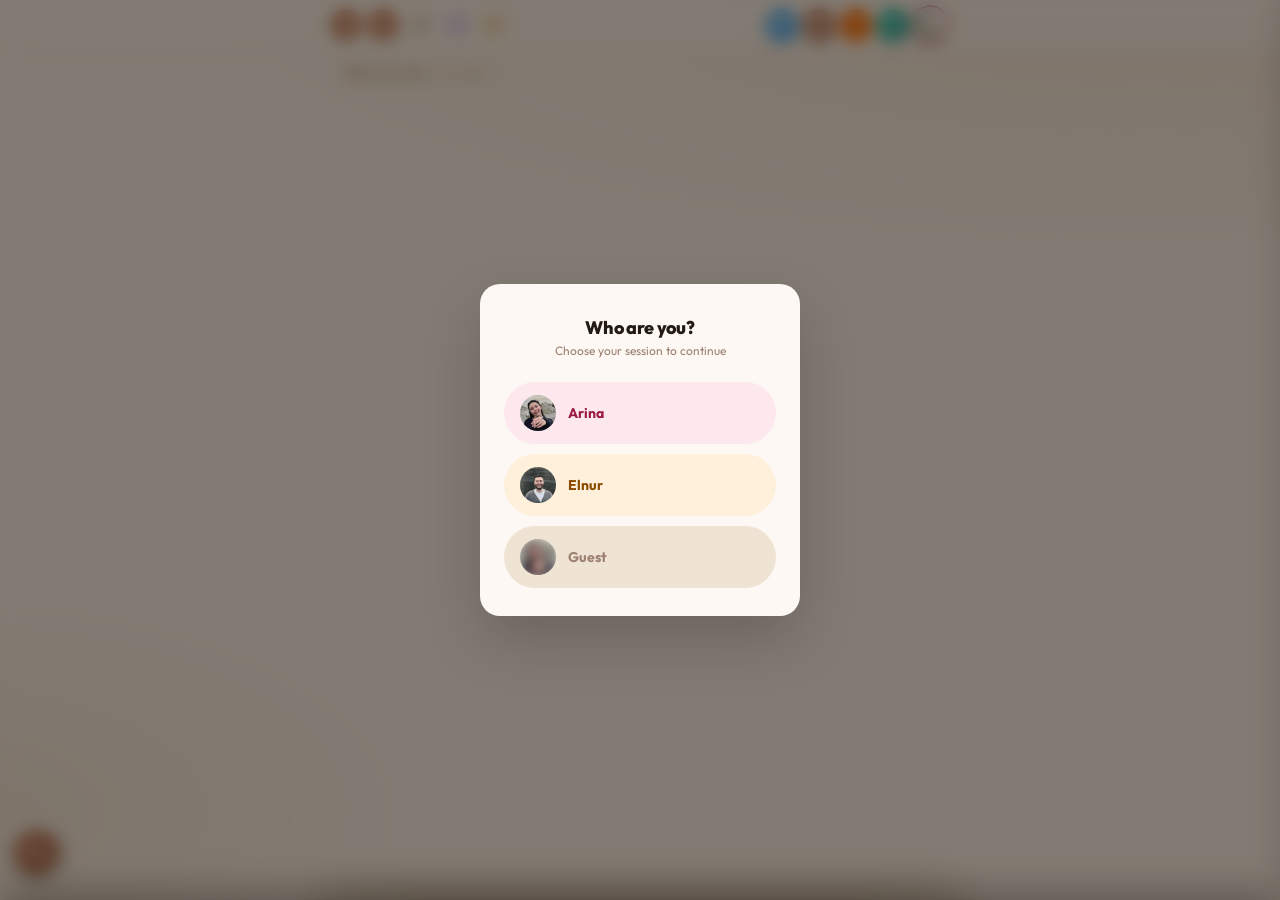
==== dash.html @ f4a68731 "Add files via upload" ====
<!DOCTYPE html>
<html lang="en">
<head>
<meta charset="UTF-8"/>
<meta name="viewport" content="width=device-width,initial-scale=1.0"/>
<title>Dashboard</title>

<!-- PWA: installable on Android/Chrome + iOS home screen -->
<link rel="manifest" href="/manifest.json"/>
<meta name="theme-color" content="#C9876A"/>
<link rel="apple-touch-icon" href="/img/apple-touch-icon.png"/>
<meta name="apple-mobile-web-app-capable" content="yes"/>
<meta name="mobile-web-app-capable" content="yes"/>
<meta name="apple-mobile-web-app-status-bar-style" content="black-translucent"/>
<meta name="apple-mobile-web-app-title" content="A&amp;E Dash"/>

<link href="https://fonts.googleapis.com/css2?family=Outfit:wght@300;400;500;600;700&display=swap" rel="stylesheet">

<!-- Google tag (gtag.js) -->
<script async src="https://www.googletagmanager.com/gtag/js?id=G-V0ZKG9Z6BG"></script>
<script>
  window.dataLayer = window.dataLayer || [];
  function gtag(){dataLayer.push(arguments);}
  gtag('js', new Date());

  gtag('config', 'G-V0ZKG9Z6BG');
</script>

<style>
:root{
  --cream:#FDF8F3;--cream2:#F9F1E7;--parchment:#EFE4D4;--blush:#EDD5C5;
  --rose:#C9876A;--rose-deep:#A0614A;--rose-soft:#F2D8CC;
  --gold:#C4956A;--gold-pale:#EFD9C4;
  --ink:#231A14;--ink2:#3D2E24;--muted:#9C8070;--soft:#C4AFA4;
  --green:#3A8C5C;--green-bg:#E8F5EE;
  --amber:#B07830;--amber-bg:#FEF3E0;
  --red:#C0402E;--red-bg:#FDECEA;
  --sky:#5E85A8;--sky-bg:#EAF1F7;
  --arina-bg:#FDE8EE;--arina-txt:#9B1A44;
  --arina-border:rgba(155,26,68,.3);
  --elnur-bg:#FEF0DA;--elnur-txt:#8A4A00;
  --elnur-border:rgba(138,74,0,.3);
  --shadow-sm:0 1px 4px rgba(100,60,30,.07),0 2px 10px rgba(100,60,30,.05);
  --shadow:0 4px 20px rgba(100,60,30,.09),0 1px 4px rgba(100,60,30,.06);
  --shadow-lg:0 10px 40px rgba(100,60,30,.14),0 2px 8px rgba(100,60,30,.07);
  --r:18px;--r-sm:8px;--r-pill:100px;
  --serif:'Outfit',system-ui,sans-serif;
  --sans:'Outfit',system-ui,sans-serif,'Apple Color Emoji','Segoe UI Emoji','Segoe UI Symbol','Noto Color Emoji';
  --ease:.2s cubic-bezier(.4,0,.2,1);
}
*,*::before,*::after{box-sizing:border-box;margin:0;padding:0}
html{font-size:15px;-webkit-text-size-adjust:100%}
body{font-family:var(--sans);background:var(--cream);color:var(--ink);min-height:100vh;padding-bottom:100px}
body::before{content:'';position:fixed;inset:0;background:radial-gradient(ellipse 130% 55% at 90% -5%,rgba(237,213,197,.5) 0%,transparent 58%),radial-gradient(ellipse 70% 45% at -5% 90%,rgba(196,149,106,.14) 0%,transparent 52%);pointer-events:none;z-index:0}
.wrap{position:relative;z-index:1;max-width:640px;margin:0 auto;padding:0 16px 40px}
.wrap.sync-blurring{filter:blur(2.5px);transition:filter .25s ease}
.wrap{transition:filter .25s ease}

/* ── TOPBAR ── */
.topbar{position:sticky;top:0;z-index:100;background:rgba(253,248,243,.92);backdrop-filter:blur(20px);-webkit-backdrop-filter:blur(20px);border-bottom:1px solid rgba(196,149,106,.14);height:50px}
.topbar-inner{max-width:640px;margin:0 auto;padding:6px 14px 6px 10px;display:flex;align-items:center;gap:5px;height:50px;position:relative}
/* Session toggle */
.session-toggle{display:flex;align-items:center;flex:0 0 auto;align-self:center;background:var(--parchment);border-radius:var(--r-pill);padding:2px;gap:2px;height:32px;box-sizing:border-box}
.sess-btn{width:26px;height:26px;border-radius:50%;border:none;font-family:var(--sans);font-size:11px;font-weight:700;cursor:pointer;transition:all var(--ease);background:transparent;color:var(--muted);text-align:center;display:flex;align-items:center;justify-content:center;flex-shrink:0}
.sess-btn.on-a{background:var(--arina-bg);color:var(--arina-txt);box-shadow:var(--shadow-sm)}
.sess-btn.on-e{background:var(--elnur-bg);color:var(--elnur-txt);box-shadow:var(--shadow-sm)}

/* Today counter */
.today-badge{display:flex;align-items:center;gap:6px;flex-shrink:0;padding:0 12px;background:linear-gradient(135deg,var(--rose),var(--rose-deep));border-radius:var(--r-pill);box-shadow:0 2px 10px rgba(160,97,74,.25)}
.today-n{font-family:var(--sans);font-size:12px;font-weight:700;line-height:1;color:#fff}
.today-l{font-size:9px;font-weight:600;letter-spacing:.1em;text-transform:uppercase;color:rgba(255,255,255,.7)}

/* Sync pill — icon-only circular buttons. The status dot moves to an
   overlaid badge in the corner instead of sitting inline next to a text
   label, since there's no label anymore; the icon conveys *what* the
   button does (Notion vs. cross-device), the dot still conveys *state*
   (live/syncing/error) exactly as before. */
/* Sync pill — same 32px circle as every other toolbar button by default
   (matches .stat-pill/.seatmap-toolbar-btn/.rsvp-count-btn etc. exactly),
   so it never throws off the row's spacing. It only widens into a small
   pill — revealing the word and, on Cloudflare, the push/pull arrow —
   when there's actually something to report: stale, failed, or never
   synced yet. Once clean, it snaps back to a plain dot in a 32px circle. */
.sync-pill{position:relative;display:flex;align-items:center;justify-content:center;width:32px;height:32px;padding:0;background:var(--rose);color:#fff;border:none;border-radius:50%;cursor:pointer;transition:background var(--ease),box-shadow var(--ease),color var(--ease);flex-shrink:0;box-sizing:border-box}
.sync-pill:hover{background:var(--rose-deep)}
.sync-pill.synced{background:var(--cream2);color:var(--green);box-shadow:none;border:none}
.sync-pill.synced:hover{background:rgba(58,140,92,.24)}
/* Two states only, ever: quiet green dot (nothing to do) or a blinking
   arrow (something to do). Never both, never a permanently-blinking dot —
   that ambiguity was the whole problem. Pill never changes size. */
.sync-dot{width:7px;height:7px;border-radius:50%;background:rgba(255,255,255,.85);flex-shrink:0;pointer-events:none}
.sync-pill.synced .sync-dot{background:var(--green)}
.sync-dot.live{animation:blink 1s ease-in-out infinite}
.sync-pill.pending{background:var(--amber)!important;box-shadow:0 2px 12px rgba(176,120,48,.4)!important}
.sync-pill.pending .sync-dot{display:none}
@keyframes blink{0%,100%{opacity:1}55%{opacity:.3}}
/* Direction glyph on the Cloudflare pill — ↑ push needed, ↓ pull needed,
   ↕ both. Only ever shown while .expanded (see above); empty and takes no
   space the rest of the time. Not a word, so it doesn't count against the
   "just the name, nothing else" rule. */
.sync-arrow{display:none;font-size:15px;line-height:1;font-weight:800;pointer-events:none;color:#fff}
.sync-pill.pending .sync-arrow{display:block}
.sync-arrow.live{animation:blink 1s ease-in-out infinite}


/* Keyboard hint */
.kb-hint{position:fixed;bottom:88px;right:16px;font-size:9px;color:var(--soft);letter-spacing:.06em;z-index:10;pointer-events:none}
/* Version stamp */


/* ── DASHBOARD ── */
#dashboard{display:none;margin-top:16px;margin-bottom:16px}
#dashboard.show{display:block}
.dash-panel{background:#fff;border-radius:var(--r);box-shadow:var(--shadow);border:1px solid rgba(196,149,106,.07);overflow:hidden}
.dash-header{padding:14px 18px 10px;border-bottom:1px solid var(--parchment);display:flex;align-items:center;justify-content:space-between}
.dash-title{font-size:9.5px;font-weight:600;letter-spacing:.2em;text-transform:uppercase;color:var(--muted)}
.dash-subtitle{font-size:10px;color:var(--soft);letter-spacing:.04em}
.dash-body{padding:16px 18px}
/* Big progress ring area */
.dash-top{display:flex;align-items:stretch;gap:18px;margin-bottom:16px}
.dash-ring-wrap{position:relative;flex-shrink:0;width:72px;display:flex;flex-direction:column;align-items:center;justify-content:center}
.dash-ring-wrap svg{transform:rotate(-90deg)}
.dash-ring-bg{fill:none;stroke:var(--parchment);stroke-width:7}
.dash-ring-fill{fill:none;stroke:url(#ringGrad);stroke-width:7;stroke-linecap:round;transition:stroke-dashoffset .8s cubic-bezier(.4,0,.2,1)}
.dash-ring-label{position:absolute;inset:0;display:flex;flex-direction:column;align-items:center;justify-content:center}
.dash-ring-pct{font-family:var(--sans);font-size:18px;font-weight:400;color:var(--rose-deep);line-height:1}
.dash-ring-sub{font-size:7px;font-weight:600;letter-spacing:.1em;text-transform:uppercase;color:var(--muted)}
.dash-right{flex:1;min-width:0;display:flex;align-items:center}
.dash-total{font-family:var(--sans);font-size:13px;color:var(--ink);margin-bottom:8px}
.dash-total strong{font-size:22px;color:var(--rose-deep)}
/* Stat grid */
.dash-grid{display:grid;grid-template-columns:1fr 1fr 1fr;gap:8px}
.dash-cell{background:var(--cream);border-radius:var(--r-sm);padding:10px 12px;text-align:center;border:1.5px solid transparent;cursor:pointer;transition:all var(--ease)}
.dash-cell:hover{border-color:var(--blush);transform:translateY(-1px)}
.dash-cell.active{border-color:var(--rose-soft);background:var(--rose-soft)}
.dash-cell-static{cursor:default}
.dash-cell-static:hover{border-color:transparent;transform:none}
.dash-cell-note{font-size:10px;color:var(--muted);text-align:center;margin:-2px 0 14px}
.dash-n{font-family:var(--sans);font-size:18px;font-weight:600;line-height:1;margin-bottom:2px}
.dash-n.g{color:var(--green)}.dash-n.a{color:var(--amber)}.dash-n.r{color:var(--red)}.dash-n.b{color:#5A7FA8}.dash-n.ink{color:var(--ink2)}
.dash-l{font-size:8px;font-weight:600;letter-spacing:.1em;text-transform:uppercase;color:var(--muted)}
/* Per-person split bar */
.dash-split{display:grid;grid-template-columns:1fr 1fr;gap:8px}
.dash-person{background:var(--cream);border-radius:var(--r-sm);padding:10px 12px;border:1.5px solid transparent;cursor:pointer;transition:all var(--ease)}
.dash-person:hover{border-color:var(--blush)}
.dash-person.a{border-left:3px solid var(--arina-txt)}
.dash-person.e{border-left:3px solid var(--elnur-txt)}
.dash-person-name{font-size:9px;font-weight:700;letter-spacing:.1em;text-transform:uppercase;margin-bottom:5px}
.dash-person.a .dash-person-name{color:var(--arina-txt)}
.dash-person.e .dash-person-name{color:var(--elnur-txt)}
.dash-person-stats{display:flex;gap:10px;align-items:baseline}
.dash-person-n{font-family:var(--sans);font-size:15px;font-weight:600;color:var(--ink2);line-height:1}
.dash-person-detail{font-size:9px;color:var(--muted)}
.dash-mini-bar{height:3px;background:var(--parchment);border-radius:2px;overflow:hidden;margin-top:7px}
.dash-mini-fill{height:100%;border-radius:2px;transition:width .7s cubic-bezier(.4,0,.2,1)}
.dash-mini-fill.a{background:linear-gradient(90deg,#F9CEDA,var(--arina-txt))}
.dash-mini-fill.e{background:linear-gradient(90deg,#FDDFA8,var(--elnur-txt))}
.prog-track{display:none!important}
.prog-fill{height:100%;background:linear-gradient(90deg,var(--gold),var(--rose));border-radius:2px;transition:width .7s cubic-bezier(.4,0,.2,1)}

.sec{font-size:9px;font-weight:600;letter-spacing:.18em;text-transform:uppercase;color:var(--muted);display:flex;align-items:center;gap:10px;margin:16px 0 4px}
.sec::after{content:'';flex:1;height:0}
.sec:first-child{margin-top:8px}

/* ── CARD ── */
.card{background:#fff;border-radius:var(--r);box-shadow:var(--shadow);margin-bottom:8px;overflow:hidden;border:1px solid rgba(196,149,106,.07)}
.card-hdr{display:flex;align-items:center;justify-content:space-between;padding:16px 20px;cursor:pointer;user-select:none;transition:background var(--ease)}
.card-hdr:hover{background:rgba(196,149,106,.03)}
.card-hdr-title{font-size:10px;font-weight:600;letter-spacing:.16em;text-transform:uppercase;color:var(--muted)}
.card-hdr-right{display:flex;align-items:center;gap:10px}
.chevron{font-size:11px;color:var(--soft);transition:transform var(--ease);display:inline-block}
.chevron.open{transform:rotate(180deg)}
.card-body{padding:0 20px 20px}
.card-divider{height:1px;background:var(--parchment);margin:0 20px 20px}

/* ── INPUTS ── */
.row2{display:grid;grid-template-columns:1fr 1fr;gap:10px;margin-bottom:10px}
.fg{display:flex;flex-direction:column;gap:5px}
.fg label{font-size:9.5px;font-weight:600;letter-spacing:.14em;text-transform:uppercase;color:var(--muted)}
input[type=text],input[type=tel]{font-family:var(--sans);font-size:14px;padding:10px 14px;background:var(--cream);border:1.5px solid var(--parchment);border-radius:var(--r-sm);color:var(--ink);outline:none;width:100%;transition:border-color var(--ease),box-shadow var(--ease)}
input:focus{border-color:var(--rose);box-shadow:0 0 0 3px rgba(201,135,106,.1)}
input::placeholder{color:var(--soft)}
.sender-row{display:flex;gap:7px}
.s-btn{flex:1;padding:9px 12px;background:var(--cream);border:1.5px solid var(--parchment);border-radius:var(--r-sm);cursor:pointer;font-family:var(--sans);font-size:12px;font-weight:500;color:var(--muted);transition:all var(--ease)}
.s-btn:not(.on):hover{border-color:var(--blush)}
.s-btn.on.arina{background:var(--arina-bg);border-color:var(--arina-border);color:var(--arina-txt)}
.s-btn.on.elnur{background:var(--elnur-bg);border-color:var(--elnur-border);color:var(--elnur-txt)}
.type-grid{display:grid;grid-template-columns:1fr 1fr;gap:8px;margin-bottom:16px}
.t-btn{padding:12px 14px;background:var(--cream);border:1.5px solid var(--parchment);border-radius:var(--r-sm);cursor:pointer;text-align:left;transition:all var(--ease)}
.t-btn:hover{border-color:var(--blush);background:var(--cream2)}
.t-btn.on{border-color:var(--rose);background:var(--rose-soft)}
.t-btn-title{font-size:12px;font-weight:600;color:var(--ink2);line-height:1.3}
.t-btn.on .t-btn-title{color:var(--rose-deep)}
.t-btn-desc{font-size:10px;color:var(--muted);margin-top:2px}
.lang-row{display:flex;gap:7px;margin-bottom:18px}
.l-btn{flex:1;padding:9px;background:var(--cream);border:1.5px solid var(--parchment);border-radius:var(--r-sm);cursor:pointer;font-family:var(--sans);font-size:12px;font-weight:500;color:var(--muted);transition:all var(--ease);display:flex;align-items:center;justify-content:center}
.l-btn:hover{border-color:var(--blush)}
.l-btn.on{background:var(--cream2);border-color:var(--rose);color:var(--rose-deep);font-weight:600}
.btn-primary{width:100%;padding:13px;background:linear-gradient(135deg,var(--rose),var(--rose-deep));color:#fff;border:none;border-radius:var(--r-sm);font-family:var(--sans);font-size:11.5px;font-weight:700;letter-spacing:.12em;text-transform:uppercase;cursor:pointer;transition:all var(--ease);box-shadow:0 4px 16px rgba(160,97,74,.3)}
.btn-primary:hover{transform:translateY(-1px);box-shadow:0 6px 22px rgba(160,97,74,.4)}

/* ── OUTPUT ── */
.out-badge{display:inline-flex;align-items:center;gap:7px;padding:5px 14px;background:linear-gradient(135deg,var(--gold-pale),var(--rose-soft));border-radius:var(--r-pill);font-size:11px;font-weight:600;color:var(--rose-deep);letter-spacing:.04em;margin-bottom:14px}
.url-row{display:flex;background:var(--cream);border:1.5px solid var(--parchment);border-radius:var(--r-sm);overflow:hidden;margin-bottom:8px}
.url-text{flex:1;font-size:11px;padding:10px 13px;color:var(--muted);font-family:monospace;overflow:hidden;text-overflow:ellipsis;white-space:nowrap;min-width:0}
.url-btn{flex-shrink:0;padding:10px 16px;border:none;border-left:1.5px solid var(--parchment);font-family:var(--sans);font-size:9.5px;font-weight:700;letter-spacing:.1em;text-transform:uppercase;cursor:pointer;transition:all var(--ease);white-space:nowrap}
.url-btn-copy{background:var(--rose);color:#fff}.url-btn-copy:hover{background:var(--rose-deep)}.url-btn-copy.ok{background:var(--green)}
.url-btn-sent{background:var(--cream2);color:var(--muted)}.url-btn-sent:hover{background:var(--amber-bg);color:var(--amber)}.url-btn-sent.ok{background:var(--green-bg);color:var(--green)}
.preview-link{display:inline-flex;align-items:center;gap:4px;font-size:10.5px;color:var(--muted);text-decoration:none;letter-spacing:.06em;margin-bottom:16px;transition:color var(--ease)}
.preview-link:hover{color:var(--rose)}
.msg-lbl{font-size:9.5px;font-weight:600;letter-spacing:.16em;text-transform:uppercase;color:var(--muted);margin-bottom:8px}
textarea.msgbox{font-family:var(--sans);font-size:14px;line-height:1.9;background:var(--cream);border:1.5px solid var(--parchment);border-radius:var(--r-sm);color:var(--ink);padding:14px 16px;width:100%;resize:vertical;outline:none;min-height:130px;max-height:260px;margin-bottom:12px;transition:border-color var(--ease),box-shadow var(--ease)}
textarea.msgbox:focus{border-color:var(--rose);box-shadow:0 0 0 3px rgba(201,135,106,.1)}
.msg-actions{display:grid;grid-template-columns:1fr 1fr;gap:8px}
.m-btn{padding:11px;border:none;border-radius:var(--r-sm);font-family:var(--sans);font-size:10.5px;font-weight:700;letter-spacing:.1em;text-transform:uppercase;cursor:pointer;transition:all var(--ease);display:flex;align-items:center;justify-content:center;gap:6px}
.m-btn-copy{background:var(--cream);border:1.5px solid var(--parchment);color:var(--ink2)}.m-btn-copy:hover{border-color:var(--rose);color:var(--rose-deep)}.m-btn-copy.ok{background:var(--green-bg);border-color:var(--green);color:var(--green)}
.m-btn-wa{background:#25D366;color:#fff;box-shadow:0 2px 12px rgba(37,211,102,.25)}.m-btn-wa:hover{background:#20BD5A;transform:translateY(-1px)}

/* ── SYNC ── */
.sync-row{display:flex;gap:8px;margin-bottom:10px}.sync-row input{flex:1}
.btn-sync{padding:0 18px;background:var(--rose);color:#fff;border:none;border-radius:var(--r-sm);font-family:var(--sans);font-size:11px;font-weight:700;letter-spacing:.1em;text-transform:uppercase;cursor:pointer;white-space:nowrap;transition:all var(--ease)}.btn-sync:hover{background:var(--rose-deep)}
.sync-status{font-size:11px;color:var(--muted);margin-bottom:12px;min-height:18px}
.sync-status-bar{display:flex;gap:16px;align-items:center;position:relative;z-index:2;flex-wrap:wrap}
.sync-status-item{font-size:11px;color:var(--soft);cursor:pointer;line-height:1.3}
.sync-status-item:empty{display:none}
.sync-status-item:active{opacity:.6}

/* ── FILTERS ── */
.sticky-filters{position:sticky;top:50px;z-index:90;background:var(--cream);padding:6px 0 6px;margin:0 -16px 8px;padding-left:16px;padding-right:16px}
.filter-row{display:flex;gap:6px;flex-wrap:nowrap;overflow-x:auto;margin-bottom:8px;padding-bottom:2px;scrollbar-width:none}
.filter-row::-webkit-scrollbar{display:none}
.f-pill{flex-shrink:0;padding:6px 14px;border-radius:var(--r-pill);font-size:10px;font-weight:600;letter-spacing:.06em;border:1.5px solid var(--parchment);background:var(--cream);color:var(--muted);cursor:pointer;font-family:var(--sans);transition:all var(--ease);white-space:nowrap;overflow:hidden;-webkit-mask-image:-webkit-radial-gradient(white,black)}
.f-pill:hover{border-color:var(--blush);color:var(--ink2)}
.f-pill.on{background:var(--rose);border-color:var(--rose);color:#fff;box-shadow:0 2px 8px rgba(201,135,106,.3)}
.f-pill.on-a{background:var(--arina-bg);border-color:var(--arina-border);color:var(--arina-txt)}
.f-pill.on-e{background:var(--elnur-bg);border-color:var(--elnur-border);color:var(--elnur-txt)}
.f-pill-open{display:inline-flex;align-items:center;gap:0;padding:0;overflow:hidden}
.f-pill-open .f-open-label{padding:6px 8px 6px 14px;font-size:10px;font-weight:600;letter-spacing:.06em;white-space:nowrap}
.f-pill-open .f-open-divider{display:none}
.f-pill-open .f-open-toggles{display:flex;align-items:center;gap:4px;padding:0 8px 0 2px}
.f-pill-open .f-ae-btn{padding:3px 8px;border-radius:100px;border:none;background:rgba(255,255,255,.6);font-size:8px;font-weight:700;letter-spacing:.02em;cursor:pointer;display:flex;align-items:center;justify-content:center;transition:all var(--ease);color:var(--ink2);font-family:var(--sans);white-space:nowrap}
.f-pill-open.on .f-ae-btn{color:var(--ink2);background:rgba(255,255,255,.75)}
.f-pill-open .f-ae-btn.ae-a.on{background:var(--arina-bg);color:var(--arina-txt);font-weight:800;box-shadow:0 1px 3px rgba(0,0,0,.15)}
.f-pill-open .f-ae-btn.ae-e.on{background:var(--elnur-bg);color:var(--elnur-txt);font-weight:800;box-shadow:0 1px 3px rgba(0,0,0,.15)}
.f-pill-open .f-ae-btn:hover{filter:brightness(.96)}
.f-pill-open .f-ae-btn.ae-a.on:hover{filter:brightness(.95)}
.f-pill-open .f-ae-btn.ae-e.on:hover{filter:brightness(.95)}
.f-pill-open.on .f-open-label{background:rgba(255,255,255,.2);border-radius:var(--r-pill);padding:4px 10px 4px 10px;margin-left:4px}
.f-pill.on-f{background:var(--amber-bg);border-color:rgba(176,120,48,.3);color:var(--amber)}
/* Open / A / E filter pills — plain toggles, no container box */
.f-pill.on-a{background:var(--arina-bg);border-color:var(--arina-border);color:var(--arina-txt)}
.f-pill.on-e{background:var(--elnur-bg);border-color:var(--elnur-border);color:var(--elnur-txt)}
.f-pill.f-sent-pill.on{background:var(--green);border-color:var(--green);color:#fff;box-shadow:0 2px 8px rgba(58,140,92,.25)}
.f-pill.on-c{background:var(--green);border-color:var(--green);color:#fff;box-shadow:0 2px 8px rgba(58,140,92,.25)}
.f-pill.on-d{background:var(--red);border-color:var(--red);color:#fff;box-shadow:0 2px 8px rgba(192,64,46,.25)}
.f-pill.on-m{background:#7c3aed;border-color:#7c3aed;color:#fff;box-shadow:0 2px 8px rgba(124,58,237,.25)}
/* Guest-list filter row restyled as browser-style tabs: flat top corners,
   sitting on a shared baseline rule; the active tab's own bottom border
   overwrites that line in its accent color, so it reads as "attached" to
   the content below — same idea as the pairs-modal "Link & roles" tab,
   adapted for a row of mutually-exclusive filters instead of a single
   toggle. Scoped to #filterRow so the tracker's reused .f-pill filter
   bar elsewhere keeps its original pill look. */
#filterRow{border-bottom:1.5px solid var(--parchment);margin-bottom:10px;padding-bottom:0;gap:3px;scroll-margin-top:60px}
/* Wobble fix: the tabs use margin-bottom:-1.5px to overlap the baseline, which made
   this overflow-x:auto row 1.5px taller inside than outside — so on iOS a swipe on
   the tabs also scrolled the row up/down. Lock the vertical axis, give the tabs their
   1.5px back as padding, and draw the baseline as an inset shadow instead of a border
   (same look: the active tab's bottom border still covers the line). */
#filterRow{border-bottom:0;padding-bottom:1.5px;box-shadow:inset 0 -1.5px 0 var(--parchment);overflow-y:hidden;overscroll-behavior-x:contain;-webkit-overflow-scrolling:touch}
#filterRow .f-pill{border-radius:9px 9px 0 0;-webkit-mask-image:none;border:1.5px solid var(--parchment);background:var(--cream2);box-shadow:none;margin-bottom:-1.5px;border-bottom-color:var(--parchment)}
#filterRow .f-pill:hover{border-color:var(--blush);border-bottom-color:var(--blush)}
#filterRow .f-pill.on{background:var(--rose);border-color:var(--rose);color:#fff;border-bottom-color:var(--rose);box-shadow:none}
#filterRow .f-pill.on-f{background:var(--amber-bg);border-color:rgba(176,120,48,.3);color:var(--amber);border-bottom-color:var(--amber-bg)}
#filterRow .f-pill.on-c,#filterRow .f-pill.f-sent-pill.on{background:var(--green);border-color:var(--green);color:#fff;border-bottom-color:var(--green);box-shadow:none}
#filterRow .f-pill.on-d{background:var(--red);border-color:var(--red);color:#fff;border-bottom-color:var(--red);box-shadow:none}
#filterRow .f-pill.on-m{background:#7c3aed;border-color:#7c3aed;color:#fff;border-bottom-color:#7c3aed;box-shadow:none}
/* Arina / Elnur filter pills — solid, high-contrast fill (not the pale
   badge tint used elsewhere) specifically so "selected" is unmistakable
   at a glance and never reads the same as "unselected". */
#filterRow .f-pill.on-a{background:var(--arina-txt);border-color:var(--arina-txt);color:#fff;border-bottom-color:var(--arina-txt);font-weight:800;box-shadow:none}
#filterRow .f-pill.on-e{background:var(--elnur-txt);border-color:var(--elnur-txt);color:#fff;border-bottom-color:var(--elnur-txt);font-weight:800;box-shadow:none}
.search-filter-row{display:flex;gap:8px;margin-bottom:8px;align-items:stretch;flex-wrap:wrap}
.search-wrap{position:relative;flex:1;min-width:0;height:32px}
.search-wrap::before{display:none}
.search-icon{position:absolute;left:11px;top:50%;transform:translateY(-50%);pointer-events:none;flex-shrink:0;z-index:2;transition:opacity var(--ease)}
.search-input{box-sizing:border-box;font-family:var(--sans);font-size:16px;padding:0 30px 0 34px;background:var(--cream);border:1.5px solid var(--parchment);border-radius:var(--r-sm);color:var(--ink);outline:none;width:100%;height:100%;line-height:32px;transition:border-color var(--ease),box-shadow var(--ease)}
.search-clear-btn{position:absolute;right:6px;top:50%;transform:translateY(-50%);width:18px;height:18px;border:none;border-radius:50%;background:var(--soft);color:#fff;display:none;align-items:center;justify-content:center;cursor:pointer;padding:0;z-index:2}
.search-wrap.has-value .search-clear-btn{display:flex}
.search-clear-btn:hover{background:var(--muted)}
.search-input:focus{border-color:var(--rose);box-shadow:0 0 0 3px rgba(201,135,106,.1)}
.search-input::placeholder{color:var(--soft)}
.group-sel{box-sizing:border-box;padding:0 10px;font-size:12px;font-weight:500;border:1.5px solid var(--parchment);border-radius:var(--r-sm);background:var(--cream);color:var(--muted);cursor:pointer;font-family:var(--sans);outline:none;transition:border-color var(--ease);flex-shrink:0;width:110px;height:32px;-webkit-appearance:none;appearance:none;background-image:url("data:image/svg+xml,%3Csvg xmlns='http://www.w3.org/2000/svg' width='10' height='6' viewBox='0 0 10 6'%3E%3Cpath d='M1 1l4 4 4-4' stroke='%23C4AFA4' stroke-width='1.5' fill='none' stroke-linecap='round'/%3E%3C/svg%3E");background-repeat:no-repeat;background-position:right 10px center;padding-right:24px}
.group-sel:focus{border-color:var(--rose)}


/* ── SORT BUTTON ── */
.sort-btn{box-sizing:border-box;flex-shrink:0;padding:0 12px;height:32px;border:1.5px solid var(--parchment);border-radius:var(--r-sm);background:var(--cream);color:var(--muted);font-family:var(--sans);font-size:11px;font-weight:600;cursor:pointer;transition:all var(--ease);white-space:nowrap;display:flex;align-items:center;gap:5px}
.f-pill-round{flex-shrink:0;width:26px;height:26px;padding:0;border-radius:50%;border:1.5px solid var(--sky);background:var(--sky-bg);color:var(--sky);font-family:var(--sans);font-size:12px;font-weight:800;cursor:pointer;transition:all var(--ease);display:flex;align-items:center;justify-content:center}
.f-pill-round:hover{background:var(--sky);color:#fff}
.f-pill-round svg{display:block}
.sort-btn:hover{border-color:var(--blush);color:var(--ink2)}
.sort-btn.on{border-color:var(--rose);color:var(--rose-deep);background:var(--rose-soft)}
/* ── BULK BAR ── */
.bulk-bar{display:none;align-items:center;gap:10px;padding:12px 18px;background:linear-gradient(135deg,var(--rose),var(--rose-deep));border-radius:var(--r-pill);position:fixed;bottom:24px;left:50%;transform:translateX(-50%) translateY(20px);z-index:200;box-shadow:0 8px 32px rgba(160,97,74,.35);white-space:nowrap;opacity:0;transition:opacity .2s,transform .2s;pointer-events:none;min-width:260px;justify-content:center}
@keyframes slideUp{from{opacity:0;transform:translateX(-50%) translateY(20px)}to{opacity:1;transform:translateX(-50%) translateY(0)}}
.bulk-bar.vis{display:flex;opacity:1;transform:translateX(-50%) translateY(0);pointer-events:all;animation:slideUp .2s ease}
.bulk-bar.err{background:linear-gradient(135deg,#C44A2A,#9A1A0A)}
.bulk-count{font-size:11.5px;font-weight:600;color:#fff;flex:1}
.bulk-desel{padding:5px 12px;border-radius:var(--r-pill);background:rgba(255,255,255,.2);border:1px solid rgba(255,255,255,.3);font-family:var(--sans);font-size:10px;font-weight:700;cursor:pointer;color:#fff;transition:background var(--ease)}.bulk-desel:hover{background:rgba(255,255,255,.3)}
.bulk-send{padding:5px 14px;border-radius:var(--r-pill);background:#fff;border:none;font-family:var(--sans);font-size:10px;font-weight:700;cursor:pointer;color:var(--rose-deep);white-space:nowrap}.bulk-send:disabled{opacity:.45;cursor:default}

/* ── GUEST CARD ── */
.guest-list{display:flex;flex-direction:column;gap:8px;margin-bottom:14px}
/* A–Z jump rail — fixed to the right edge, letters with no matching guest
   dimmed out. Kept clear of the sticky filter bar above (top:140px) and
   the FAB at bottom-right (bottom:100px) so it never overlaps either.
   Lives inside #guestArea so it shows/hides along with the guest list
   itself automatically, with no separate visibility logic to keep in sync. */
.az-jump-highlight{animation:azJumpFlash 1.4s ease}
@keyframes azJumpFlash{0%,100%{box-shadow:none}15%{box-shadow:0 0 0 2.5px var(--rose) inset}}
/* Big magnified letter callout, iOS-contacts-index style — shown while a
   finger is actually down on the rail, positioned level with the touch so
   it's readable without covering what you're aiming at (tiny 9px letters
   otherwise, genuinely hard to tell apart mid-press). */
/* Confirmed-pair merge: two guest cards drawn as one unit, divided by a
   hairline instead of the usual gap+shadow+rounded-corners-on-both. */
.g-pair-merged{display:flex;flex-direction:column;border-radius:var(--r-sm);overflow:hidden;box-shadow:var(--shadow-sm)}
.g-pair-merged-wrap{position:relative;margin-bottom:0}
.g-pair-merged-wrap .g-pair-merged{margin-bottom:0}
.g-pair-merged .g-swipe-wrap{box-shadow:none;border-radius:0}
.g-pair-merged .g-swipe-wrap .g-card{border-radius:0}
.g-pair-merged .g-swipe-wrap:last-child{border-top:1px solid rgba(0,0,0,.06)}
.g-group-hdr{font-size:9px;font-weight:700;letter-spacing:.2em;text-transform:uppercase;color:var(--muted);padding:6px 2px 5px;display:flex;align-items:center;gap:8px;scroll-margin-top:200px}
.g-group-hdr::after{content:'';flex:1;height:1px;background:var(--parchment)}
.guest-list{padding-top:2px;margin-top:0}
.g-group-hdr.sent{color:var(--green)}
.g-group-hdr.sent-with-stats::after{content:none}
.g-group-hdr.g-group-toggle{cursor:pointer;user-select:none}
.g-group-chevron{flex-shrink:0;transition:transform .2s ease;transform:rotate(-90deg)}
.g-group-toggle.is-open .g-group-chevron{transform:rotate(0deg)}
.g-group-hdr.sent-with-stats.g-group-toggle::after{content:none}
.g-group-hdr.g-group-sub{font-size:8px;opacity:.6;padding:4px 2px 3px;margin-top:2px}
.g-group-body{display:flex;flex-direction:column;gap:8px}
.g-group-body:empty{display:none}

/* Swipe wrapper — no overflow:hidden so action panels peek out from behind sliding card */
.g-swipe-wrap{position:relative;border-radius:var(--r-sm);border:none;box-shadow:var(--shadow-sm);background:#fff;overflow:hidden}
.g-swipe-bg{display:none}
.g-swipe-bg-right,.g-swipe-bg-left,.g-swipe-bg-txt{display:none}
/* Action panels: fixed 108px wide, pinned to their edge, visible behind sliding card */
.g-swipe-action-right{position:absolute;right:0;top:0;bottom:0;width:108px;background:linear-gradient(135deg,#2ECC71,#25D366);display:none;flex-direction:column;align-items:center;justify-content:center;gap:4px;cursor:pointer;pointer-events:none;z-index:0;border-radius:0 var(--r-sm) var(--r-sm) 0}
.g-swipe-action-left{position:absolute;left:0;top:0;bottom:0;width:108px;background:linear-gradient(135deg,#F5B942,#E8A838);display:none;flex-direction:column;align-items:center;justify-content:center;gap:4px;cursor:pointer;pointer-events:none;z-index:0;border-radius:var(--r-sm) 0 0 var(--r-sm)}
.g-swipe-action-right.undo-action{background:var(--amber)}
.g-swipe-action-left.undo-action{background:var(--amber)}
.g-swipe-action-inner{display:contents}
.g-swipe-action-txt{font-size:8px;font-weight:700;letter-spacing:.08em;text-transform:uppercase;color:#fff;line-height:1}
.g-swipe-action-icon{width:18px;height:18px;display:flex;align-items:center;justify-content:center;color:#fff}
.g-swipe-wrap.sw-open-left .g-swipe-action-right{display:flex;pointer-events:all}
.g-swipe-wrap.sw-open-right .g-swipe-action-left{display:flex;pointer-events:all}

/* Sent-card swipe reveals: right-swipe (panel appears on the left) = sender/time
   info + undo/delete; left-swipe (panel appears on the right) = quick RSVP
   override. Both panels are plain white, not tinted/gradient. */
.g-swipe-action-left.sw-info{background:#fff;flex-direction:column;gap:4px;box-shadow:inset 1px 0 0 rgba(0,0,0,.06)}
.g-swipe-action-left.sw-info .g-sender-br{opacity:1;background:var(--parchment)!important;color:var(--ink2)!important}
.g-swipe-action-left.sw-info .g-sent-time{color:var(--muted)!important;font-size:9px;font-weight:600}
.g-swipe-info-actions{display:flex;align-items:center;gap:10px;margin-top:3px}
.g-swipe-info-actions .g-undo-btn,.g-swipe-info-actions .g-del{width:20px;height:20px}
.g-swipe-info-actions .g-undo-btn svg,.g-swipe-info-actions .g-del svg{width:14px;height:14px}
/* Deep-swipe-to-delete: dragging the sent-card panel past DELETE_ARM_X (see
   attachSwipe) adds .sw-delete-ready to the wrap, which turns this panel red
   and swaps its content for the delete hint below. Releasing while armed
   deletes the guest (with an undo toast); releasing short of it just snaps
   back to the normal undo/role panel. */
.g-swipe-delete-hint{display:none;flex-direction:column;align-items:center;justify-content:center;gap:3px;color:#fff;width:100%;height:100%}
.g-swipe-delete-hint span{font-size:8px;font-weight:700;letter-spacing:.06em;text-transform:uppercase;text-align:center;line-height:1.2}
.g-swipe-wrap.sw-delete-ready .g-swipe-action-left.sw-info{background:linear-gradient(135deg,#e74c3c,#c0392b)!important}
.g-swipe-wrap.sw-delete-ready .g-swipe-action-left.sw-info .g-swipe-info-actions,
.g-swipe-wrap.sw-delete-ready .g-swipe-action-left.sw-info .g-sender-br,
.g-swipe-wrap.sw-delete-ready .g-swipe-action-left.sw-info .g-sent-time{display:none!important}
.g-swipe-wrap.sw-delete-ready .g-swipe-action-left.sw-info .g-swipe-delete-hint{display:flex}
.g-swipe-action-right.sw-rsvp{background:#fff;flex-direction:row;gap:12px;box-shadow:inset -1px 0 0 rgba(0,0,0,.06)}
.g-swipe-action-right.sw-rsvp .swipe-rsvp-btn{width:32px;height:32px;border-radius:50%;background:var(--cream2);border:1.5px solid var(--parchment);color:var(--muted);pointer-events:all}
.g-swipe-action-right.sw-rsvp .swipe-rsvp-btn svg{width:15px;height:15px}
.g-swipe-action-right.sw-rsvp .swipe-rsvp-btn.ga-btn-rsvp-yes.active{background:var(--green);color:#fff}
.g-swipe-action-right.sw-rsvp .swipe-rsvp-btn.ga-btn-rsvp-no.active{background:var(--red);color:#fff}
.g-manual-tab{display:inline-flex;align-items:center;gap:4px;align-self:center;flex-shrink:0;height:17px;margin:0;padding:.5px 6px 0 7px;border-radius:9px 0 0 9px;background:rgba(255,255,255,.16);color:#fff;border:1px dashed rgba(255,255,255,.55);border-right:0;font:inherit;font-size:7px;font-weight:800;letter-spacing:.12em;line-height:1;text-transform:uppercase;white-space:nowrap;cursor:pointer;-webkit-tap-highlight-color:transparent;-webkit-backdrop-filter:blur(2px);backdrop-filter:blur(2px);transition:background .15s,transform .1s}
.g-manual-tab:active{background:rgba(255,255,255,.32);transform:scale(.96)}
.g-manual-tab svg{display:block;width:9px;height:9px;flex-shrink:0}
.g-manual-tab .mt-x{width:7px;height:7px;opacity:.8}
/* safety net: if a card ever isn't solid green/red, switch to ink so it stays readable */
.g-swipe-wrap:not(.rsvp-yes):not(.rsvp-no) .g-manual-tab{color:var(--ink2);background:rgba(35,26,20,.06);border-color:rgba(35,26,20,.35)}
/* Deep-swipe-to-remind: dragging a not-yet-responded sent card's RSVP panel
   past REMINDER_ARM_X (see attachSwipe) adds .sw-reminder-ready to the
   wrap, turning this panel blue and swapping its content for the reminder
   hint below — the same two-stage pattern as delete on the other side.
   Only wired up for cards with data-rsvp-state="" (see hasReminderPanel). */
.g-swipe-reminder-hint{display:none;flex-direction:column;align-items:center;justify-content:center;gap:3px;color:#fff;width:100%;height:100%}
.g-swipe-reminder-hint span{font-size:8px;font-weight:700;letter-spacing:.06em;text-transform:uppercase;text-align:center;line-height:1.2}
.g-swipe-wrap.sw-reminder-ready .g-swipe-action-right.sw-rsvp{background:linear-gradient(135deg,#4A90D9,#3B78BD)!important}
.g-swipe-wrap.sw-reminder-ready .g-swipe-action-right.sw-rsvp .g-swipe-action-inner{display:none!important}
.g-swipe-wrap.sw-reminder-ready .g-swipe-action-right.sw-rsvp .g-swipe-reminder-hint{display:flex}

/* Card sits above panels, slides to reveal them */
.g-card{background:#fff;border-radius:var(--r-sm);border:none;box-shadow:none;overflow:visible;cursor:pointer;transition:border-color var(--ease),box-shadow var(--ease);position:relative;z-index:1;touch-action:pan-y;will-change:transform}
.g-swipe-wrap.sw-open-left .g-card{border-radius:0}
.g-swipe-wrap.sw-open-right .g-card{border-radius:0}
.g-card:not(.swiping):hover{box-shadow:none}
.g-swipe-wrap:has(.g-card.sel){box-shadow:0 0 0 3px rgba(201,135,106,.18)}
.g-swipe-wrap:has(.g-card.fup){box-shadow:inset 3px 0 0 var(--amber),var(--shadow-sm)}
.g-swipe-wrap:has(.g-card.sent) .g-card{background:#fafafa}
/* Sent cards: RSVP status reads as a full solid color fill — the original
   green/red treatment, restored. */
.g-swipe-wrap.rsvp-yes{box-shadow:inset 3px 0 0 #3A8C5C!important}
.g-swipe-wrap.rsvp-yes .g-card.sent{background:#1a7a4a!important}
.g-swipe-wrap.rsvp-yes .g-card.sent .g-name{color:#fff!important;font-weight:800!important}
.g-swipe-wrap.rsvp-yes .g-card.sent .g-sent-time{color:rgba(255,255,255,.7)!important}
.g-swipe-wrap.rsvp-yes .g-card.sent .g-sender-br{opacity:.8!important}
.g-swipe-wrap.rsvp-no{box-shadow:inset 3px 0 0 #b91c1c!important}
.g-swipe-wrap.rsvp-no .g-card.sent{background:#b91c1c!important}
.g-swipe-wrap.rsvp-no .g-card.sent .g-name{color:#fff!important;font-weight:800!important}
.g-swipe-wrap.rsvp-no .g-card.sent .g-sent-time{color:rgba(255,255,255,.7)!important}
.g-swipe-wrap.rsvp-no .g-card.sent .g-sender-br{opacity:.8!important}
.g-swipe-wrap.rsvp-pending{box-shadow:inset 3px 0 0 var(--amber)!important}
.g-swipe-wrap.rsvp-pending .g-card.sent{background:#f59e0b!important}
.g-swipe-wrap.rsvp-pending .g-card.sent .g-name{color:#fff!important;font-weight:800!important}
.g-swipe-wrap.rsvp-pending .g-card.sent .g-sent-time{color:rgba(255,255,255,.7)!important}
/* Planning guess — a soft tint instead of the solid green/red fill used
   for a confirmed answer, so a guess can never be mistaken for a real
   RSVP at a glance. Automatically replaced by .rsvp-yes/.rsvp-no styling
   above the moment a real answer arrives. */
.g-swipe-wrap.rsvp-yes-guess{box-shadow:inset 3px 0 0 #3A8C5C!important}
.g-swipe-wrap.rsvp-yes-guess .g-card.sent{background:rgba(58,140,92,.16)!important}
.g-swipe-wrap.rsvp-yes-guess .g-card.sent .g-name{color:#1a7a4a!important;font-weight:800!important}
.g-swipe-wrap.rsvp-no-guess{box-shadow:inset 3px 0 0 #b91c1c!important}
.g-swipe-wrap.rsvp-no-guess .g-card.sent{background:rgba(185,28,28,.14)!important}
.g-swipe-wrap.rsvp-no-guess .g-card.sent .g-name{color:#b91c1c!important;font-weight:800!important}
.g-swipe-wrap:has(.g-card.pending-sent){box-shadow:inset 3px 0 0 var(--rose),var(--shadow-sm)}
/* When a card is swiped open, the left action panel sits flush against this
   same edge — the colored accent line then peeks out behind/around it and
   looks like a stray sliver. Drop it while swiped open. */
.g-swipe-wrap.sw-open-left,.g-swipe-wrap.sw-open-right{box-shadow:none!important}
.g-partner-ref-wrap{display:inline-flex;align-items:center;gap:6px;margin-top:2px;max-width:100%}
.g-partner-ref-wrap .g-partner-ref{margin-top:0;flex:0 1 auto;min-width:0;overflow:hidden;text-overflow:ellipsis;white-space:nowrap}
.g-partner-unlink{flex-shrink:0;width:14px;height:14px;border-radius:50%;border:none;background:rgba(0,0,0,.08);color:var(--muted);font-size:8px;line-height:1;cursor:pointer;display:flex;align-items:center;justify-content:center;padding:0}
.g-swipe-wrap.rsvp-yes .g-card.sent .g-partner-unlink,
.g-swipe-wrap.rsvp-no .g-card.sent .g-partner-unlink,
.g-swipe-wrap.rsvp-pending .g-card.sent .g-partner-unlink{background:rgba(255,255,255,.25);color:#fff}
.g-partner-ref{font-size:9.5px;color:var(--muted);margin-top:2px;cursor:pointer;display:flex;align-items:center;gap:4px;white-space:nowrap;overflow:hidden;text-overflow:ellipsis}
.g-partner-ref:hover{text-decoration:underline}
.g-swipe-wrap.rsvp-yes .g-card.sent .g-partner-ref{color:rgba(255,255,255,.7)!important}
.g-swipe-wrap.rsvp-no .g-card.sent .g-partner-ref{color:rgba(255,255,255,.7)!important}
.g-swipe-wrap.rsvp-pending .g-card.sent .g-partner-ref{color:rgba(255,255,255,.7)!important}
.g-partner-ref .g-partner-status-yes{color:#1a7a4a;font-weight:800}
.g-partner-ref .g-partner-status-no{color:#b91c1c;font-weight:800}
.g-swipe-wrap.rsvp-yes .g-card.sent .g-partner-ref .g-partner-status-yes,
.g-swipe-wrap.rsvp-yes .g-card.sent .g-partner-ref .g-partner-status-no,
.g-swipe-wrap.rsvp-no .g-card.sent .g-partner-ref .g-partner-status-yes,
.g-swipe-wrap.rsvp-no .g-card.sent .g-partner-ref .g-partner-status-no,
.g-swipe-wrap.rsvp-pending .g-card.sent .g-partner-ref .g-partner-status-yes,
.g-swipe-wrap.rsvp-pending .g-card.sent .g-partner-ref .g-partner-status-no{color:#fff!important;text-decoration:underline}
@keyframes gPartnerFlash{0%,100%{box-shadow:none}30%{box-shadow:0 0 0 3px rgba(201,135,106,.55)}}
.g-flash-ref{animation:gPartnerFlash 1.1s ease}
/* Unsent guests that already have a matched RSVP: light tint (full color reserved for sent cards) */
.g-swipe-wrap.rsvp-yes .g-card:not(.sent){background:rgba(26,122,74,.10)}
.g-swipe-wrap.rsvp-no .g-card:not(.sent){background:rgba(185,28,28,.10)}
.g-swipe-wrap.rsvp-pending .g-card:not(.sent){background:rgba(245,158,11,.10)}
/* ── SPLIT CARD LAYOUT ── */
.g-inner{padding:0;display:flex;align-items:stretch}
.g-inner-left{flex:1;min-width:0;padding:11px 12px 11px 16px;display:flex;align-items:center;gap:11px}
.g-inner-right{display:flex;align-items:center;gap:6px;padding:0 12px 0 10px;background:var(--cream2);flex-shrink:0}
.g-ring{width:20px;height:20px;border:1.5px solid var(--parchment);border-radius:50%;display:flex;align-items:center;justify-content:center;flex-shrink:0;font-size:10px;color:#fff;background:transparent;transition:all var(--ease)}
.g-card.sel .g-ring{background:var(--rose);border-color:var(--rose)}
.g-main{flex:1;min-width:0}
.g-name-row{display:flex;align-items:center;gap:6px;margin-bottom:3px;flex-wrap:wrap}
.g-name{font-family:var(--sans);font-size:15px;font-weight:600;color:var(--ink);line-height:1.2;flex:1;min-width:0;overflow:hidden;text-overflow:ellipsis;white-space:nowrap}
.g-card.sent .g-name{color:var(--ink2)}
.g-sent-time{font-size:9.5px;color:var(--green);font-weight:500;flex-shrink:0;white-space:nowrap}
/* Icon-only action buttons */
.ga-btn{width:22px;height:22px;border-radius:50%;font-size:10px;font-family:var(--sans);cursor:pointer;border:none;background:none;color:var(--soft);transition:all var(--ease);display:flex;align-items:center;justify-content:center;flex-shrink:0;position:relative;padding:0}
.ga-btn:hover{color:var(--ink2);background:rgba(196,149,106,.12)}
.ga-btn svg{width:13px;height:13px}
.ga-btn-wa{color:#25D366}.ga-btn-wa svg{width:15px;height:15px}.ga-btn-wa:hover{color:#20BD5A;background:rgba(37,211,102,.1)}.ga-btn-wa.done{color:var(--green)}.ga-btn-wa.no-phone{color:var(--soft);opacity:.45}.ga-btn-wa.no-phone:hover{color:var(--muted);background:rgba(0,0,0,.05)}

.chip{font-size:8.5px;font-weight:700;letter-spacing:.06em;text-transform:uppercase;padding:2px 8px;border-radius:var(--r-pill);display:inline-flex;align-items:center;height:18px;white-space:nowrap;flex-shrink:0}
.chip-a{background:var(--arina-bg);color:var(--arina-txt)}
.chip-e{background:var(--elnur-bg);color:var(--elnur-txt)}

.chip-type{background:var(--gold-pale);color:var(--rose-deep)}
.chip-lang{background:var(--parchment);color:var(--muted)}
.chip-rsvp{background:var(--green-bg);color:var(--green)}
.chip-child{background:#EAF0FA;color:#4A6EA8}.is-child .g-inner-right .ga-btn-wa,.is-child .g-inner-right .g-del{display:none!important}
/* Manual-status dropdown — one native <select> covering "questionable"
   (maybe), "expecting yes", and "expecting no" for a guest who hasn't
   actually RSVP'd. Blank/muted when unset; a bold flat fill once a choice
   is made, colored to match the meaning (purple=maybe, matching the old
   questionable flag; green/red gradient=guess, matching the old Y/N
   chips). appearance:none strips the native chrome so the fill color
   reads clearly on iOS/Android alike; the wrapping span adds the little
   caret since a <select> can't take a ::after. */
.rsvp-guess-wrap{position:relative;display:inline-flex;flex-shrink:0}
.rsvp-guess-select{-webkit-appearance:none;-moz-appearance:none;appearance:none;border:1px solid var(--parchment);border-style:solid;background:var(--cream2);color:var(--muted);font-family:inherit;font-size:8.5px;font-weight:700;letter-spacing:.02em;border-radius:var(--r-pill);height:18px;line-height:16px;padding:0 8px;text-align:center;text-align-last:center;-moz-text-align-last:center;cursor:pointer;flex-shrink:0;max-width:74px}
.rsvp-guess-select.rsvp-guess-maybe{background:#7c3aed;color:#fff;border:none}
.rsvp-guess-select.rsvp-guess-yes{background:linear-gradient(135deg,#4ade80,#15803d);color:#fff;border:none;box-shadow:0 1px 5px rgba(21,128,61,.45)}
.rsvp-guess-select.rsvp-guess-no{background:linear-gradient(135deg,#f87171,#b91c1c);color:#fff;border:none;box-shadow:0 1px 5px rgba(185,28,28,.45)}
.chip-role{background:#F0E6F7;color:#6B3FA0;cursor:pointer}
.chip-role-empty{background:transparent;color:var(--soft);border:1.5px dashed var(--soft)}
.ga-btn-role{color:#8B5FBF}.ga-btn-role.has-role{color:#6B3FA0;background:#F0E6F7}
.role-preset-row{display:flex;flex-wrap:wrap;gap:6px;margin-bottom:10px}
.role-preset-chip{padding:5px 11px;border-radius:var(--r-pill);font-size:10.5px;font-weight:600;border:1.5px solid var(--parchment);background:var(--cream);color:var(--muted);cursor:pointer;font-family:var(--sans)}
.role-preset-chip:hover{border-color:#8B5FBF;color:#6B3FA0}
/* ── FAMILY POD: kids nest under their parent as one visual unit, joined by
   a real curved branch line (not a straight tick, not an elbow-plus-dot).
   Kids otherwise use the exact same solid green/red/amber fill as any other
   sent card — so status is unmistakable and text contrast is guaranteed
   regardless of which parent they're grouped under. ── */
.g-family-pod{--pod-accent:rgba(74,110,168,.5);margin:0 0 10px 21px;padding-left:20px;position:relative;display:flex;flex-direction:column;gap:8px}
.g-family-pod::before{content:'';position:absolute;left:0;top:-9px;bottom:24px;width:1.5px;background:linear-gradient(to bottom,var(--pod-accent),var(--pod-accent) 75%,transparent)}
/* Each kid is wrapped in a plain (non-overflow-hidden) item so its curve
   isn't clipped by .g-swipe-wrap's own overflow:hidden (needed there to
   mask the swipe panels). True curve: a quarter-circle arc — large
   border-radius on an invisible box — sweeping down from the trunk line
   into the top-left of the card. No elbow corner, no dot. */
.g-family-pod-item{position:relative}
.g-family-pod-toggle{margin:3px auto 8px;padding:4px 11px;display:flex;align-items:center;justify-content:center;gap:5px;font-size:11px;font-weight:700;color:var(--pod-accent);border:1.5px solid var(--pod-accent);border-radius:999px;cursor:pointer;background:#fff;width:fit-content;box-shadow:var(--shadow-sm)}
.g-family-pod-toggle:hover{background:rgba(255,255,255,.95)}
.g-family-pod-toggle-icon{flex-shrink:0;transition:transform .15s ease}
.g-family-pod-toggle.is-open .g-family-pod-toggle-icon{transform:rotate(45deg)}
.g-family-pod-item::before{content:'';position:absolute;left:-20px;top:-8px;width:20px;height:30px;border-left:1.5px solid var(--pod-accent);border-bottom:1.5px solid var(--pod-accent);border-bottom-left-radius:20px;pointer-events:none}
.g-child-tag{font-size:9.5px;color:#7A8FB8;margin-top:1px;font-style:italic}
.g-swipe-wrap.rsvp-yes .g-card.sent .g-child-tag,
.g-swipe-wrap.rsvp-no .g-card.sent .g-child-tag,
.g-swipe-wrap.rsvp-pending .g-card.sent .g-child-tag{color:rgba(255,255,255,.75)!important}
/* Couple frame — two partners share one bordered card instead of floating
   as separate rows, in either the unsent or sent list. */
.g-pair-merged{box-shadow:0 0 0 1.5px var(--parchment)}
/* ── THE COUPLE: Arina & Elnur get their own card treatment, not a generic
   RSVP-colored guest row — a soft brand-color wash plus a role badge. ── */
.chip-couple-role{gap:4px;padding:2px 9px}
.chip-couple-role.bride{background:linear-gradient(120deg,var(--arina-bg),#fff);color:var(--arina-txt);box-shadow:inset 0 0 0 1px rgba(155,26,68,.18)}
.chip-couple-role.groom{background:linear-gradient(120deg,var(--elnur-bg),#fff);color:var(--elnur-txt);box-shadow:inset 0 0 0 1px rgba(138,74,0,.18)}
.g-swipe-wrap.is-couple-wrap .g-card.sent{box-shadow:none}
.g-swipe-wrap.is-couple-wrap.bride .g-card.sent{background:linear-gradient(120deg,var(--arina-bg) 0%,#fff 65%)!important}
.g-swipe-wrap.is-couple-wrap.groom .g-card.sent{background:linear-gradient(120deg,var(--elnur-bg) 0%,#fff 65%)!important}
.g-swipe-wrap.is-couple-wrap .g-card.sent .g-name{color:var(--ink)!important;font-weight:700!important}
.g-swipe-wrap.is-couple-wrap.bride .g-card.sent .g-name::before{content:'';display:inline-block;width:6px;height:6px;border-radius:50%;background:var(--arina-txt);margin-right:7px;vertical-align:middle}
.g-swipe-wrap.is-couple-wrap.groom .g-card.sent .g-name::before{content:'';display:inline-block;width:6px;height:6px;border-radius:50%;background:var(--elnur-txt);margin-right:7px;vertical-align:middle}
.g-swipe-wrap.is-couple-wrap .g-card.sent .g-inner-right{background:rgba(0,0,0,.04)}
.ga-btn-rsvp-yes:hover{color:var(--green);background:rgba(58,140,92,.12)}.ga-btn-rsvp-yes.active{color:#fff;background:var(--green)}
.ga-btn-rsvp-no:hover{color:var(--red);background:rgba(192,64,46,.12)}.ga-btn-rsvp-no.active{color:#fff;background:var(--red)}
/* Manual RSVP buttons stay visible for children even though other action buttons are hidden for them */
.g-card.is-child .g-inner-right .ga-btn-rsvp-yes,.g-card.is-child .g-inner-right .ga-btn-rsvp-no{display:flex!important}
.g-tags{display:flex;gap:4px;flex-wrap:wrap;margin-bottom:7px}
.g-note{font-size:10.5px;color:var(--amber);margin-bottom:6px;font-style:italic}
.g-actions{display:flex;gap:4px;flex-wrap:wrap;align-items:center}
.ga-btn-flag.flagged{color:var(--amber)}
.ga-btn-note.has-note{color:var(--amber)}
.g-del{width:18px;height:18px;border-radius:0;border:none;background:transparent;color:var(--soft);cursor:pointer;display:flex;align-items:center;justify-content:center;transition:all var(--ease);padding:0;flex-shrink:0}.g-del:hover{color:var(--red)}
.g-undo-btn{width:18px;height:18px;border-radius:0;border:none;background:transparent;color:var(--muted);cursor:pointer;display:flex;align-items:center;justify-content:center;transition:all var(--ease);padding:0;flex-shrink:0;box-shadow:none}.g-undo-btn:hover{color:var(--amber)}
.g-corner-actions{position:absolute;top:9px;right:9px;display:flex;align-items:center;gap:5px}
.chip-sender-corner{font-size:8px;padding:2px 7px;height:18px;opacity:.85}
.g-corner-actions .g-del{position:static;top:auto;right:auto}
/* Sender badge bottom-right */
.g-sender-br{position:static;font-size:8px;font-weight:700;letter-spacing:.06em;padding:2px 6px;border-radius:var(--r-pill);height:18px;display:inline-flex;align-items:center;opacity:.75}
.g-sender-br.a{background:var(--arina-bg);color:var(--arina-txt)}
.g-sender-br.e{background:var(--elnur-bg);color:var(--elnur-txt)}
.search-icon{position:absolute;left:12px;top:50%;transform:translateY(-50%);pointer-events:none;flex-shrink:0;z-index:1;transition:opacity .15s}
.search-input.has-value ~ .search-icon, .search-wrap.has-value .search-icon, .search-wrap.is-focused .search-icon{opacity:0}
.g-confirm{display:flex;align-items:center;gap:7px;padding:9px 16px;background:linear-gradient(135deg,#FDF0E8,var(--blush));border-top:1px solid var(--rose-soft);flex-wrap:wrap}
.g-confirm-msg{font-size:11px;font-weight:500;color:var(--rose-deep);flex:1;min-width:100px}
.g-confirm-yes{padding:5px 14px;border-radius:var(--r-pill);background:var(--rose);color:#fff;border:none;font-family:var(--sans);font-size:9.5px;font-weight:700;cursor:pointer}
.g-confirm-no{padding:5px 12px;border-radius:var(--r-pill);background:none;border:1.5px solid var(--parchment);font-family:var(--sans);font-size:9.5px;font-weight:600;color:var(--muted);cursor:pointer}

/* Show sent toggle */
.show-sent-btn{width:100%;padding:10px;background:none;border:1.5px dashed var(--parchment);border-radius:var(--r-sm);font-family:var(--sans);font-size:10px;font-weight:600;letter-spacing:.08em;text-transform:uppercase;color:var(--muted);cursor:pointer;transition:all var(--ease);margin-top:4px}
.show-sent-btn:hover{border-color:var(--green);color:var(--green)}

.g-tags:empty{margin-bottom:0}
.g-swipe-hint{display:none}
@keyframes sw-snap{0%{transform:translateX(var(--snap-x,0px)) scale(1)}25%{transform:translateX(var(--snap-x,0px)) scale(1.025) rotate(0.3deg)}55%{transform:translateX(var(--snap-x,0px)) scale(0.984) rotate(-0.15deg)}80%{transform:translateX(var(--snap-x,0px)) scale(1.006)}100%{transform:translateX(var(--snap-x,0px)) scale(1) rotate(0deg)}}
.sw-snapping{animation:sw-snap 0.25s cubic-bezier(.22,.68,0,1.4) both}
.g-swipe-label-left{position:absolute;inset:0;display:none;align-items:center;padding-left:20px;font-family:var(--sans);font-size:11px;font-weight:700;letter-spacing:.1em;text-transform:uppercase;color:#fff;pointer-events:none;z-index:5}
.g-swipe-label-right{position:absolute;inset:0;display:none;align-items:center;justify-content:flex-end;padding-right:20px;font-family:var(--sans);font-size:11px;font-weight:700;letter-spacing:.1em;text-transform:uppercase;color:#fff;pointer-events:none;z-index:5}
.g-swipe-wrap.sw-left .g-swipe-label-left{display:flex}
.g-swipe-wrap.sw-right .g-swipe-label-right{display:flex}
.g-swipe-wrap.swiping-active .g-swipe-hint{display:flex}

.empty-state{padding:36px 20px;text-align:center;color:var(--muted);font-family:var(--sans);font-size:14px}
.list-footer{display:flex;gap:8px;margin-top:2px;margin-bottom:8px}
.list-btn{padding:9px 16px;border-radius:var(--r-pill);font-size:10px;font-weight:600;letter-spacing:.1em;text-transform:uppercase;border:1.5px solid var(--parchment);background:var(--cream);color:var(--muted);cursor:pointer;font-family:var(--sans);transition:all var(--ease);white-space:nowrap}
.list-btn:hover{border-color:var(--rose);color:var(--rose)}.list-btn.dng:hover{border-color:var(--red);color:var(--red)}.list-btn.grow{flex:1}

/* ── FAB ── */
.fab{position:fixed;bottom:calc(24px + env(safe-area-inset-bottom,0px));right:14px;z-index:90;display:flex;flex-direction:column;align-items:flex-end;gap:10px}
.fab-main{width:46px;height:46px;border-radius:50%;background:var(--ink2);border:none;color:#fff;font-size:24px;cursor:pointer;box-shadow:0 4px 20px rgba(35,26,20,.4);transition:all var(--ease),opacity .25s ease,transform .25s ease;display:flex;align-items:center;justify-content:center;line-height:1;opacity:0;pointer-events:none;transform:translateY(8px)}
.fab-main:hover{transform:scale(1.08);box-shadow:0 6px 26px rgba(35,26,20,.5)}
.fab-main:active{transform:scale(.96)}
.fab-main.show{opacity:1;pointer-events:all;transform:translateY(0)}

/* Quick-send mini form */
.quick-form-wrap{position:fixed;bottom:0;left:0;right:0;z-index:200;display:flex;justify-content:center;pointer-events:none}
.quick-form{pointer-events:all;background:#fff;border-radius:var(--r) var(--r) 0 0;padding:20px 20px 32px;width:100%;max-width:500px;box-shadow:var(--shadow-lg);border-top:3px solid var(--rose);transform:translateY(100%);transition:transform .28s cubic-bezier(.4,0,.2,1)}
.quick-form.open{transform:translateY(0)}
.qf-title{font-family:var(--sans);font-size:19px;color:var(--ink);margin-bottom:4px}
.qf-sub{font-size:10.5px;color:var(--muted);margin-bottom:16px;letter-spacing:.04em}
.qf-row{display:flex;gap:8px;margin-bottom:10px}
.qf-row input{flex:1}
.qf-send{width:100%;padding:12px;background:linear-gradient(135deg,var(--rose),var(--rose-deep));color:#fff;border:none;border-radius:var(--r-sm);font-family:var(--sans);font-size:11px;font-weight:700;letter-spacing:.12em;text-transform:uppercase;cursor:pointer;box-shadow:0 3px 14px rgba(160,97,74,.3);transition:all var(--ease);margin-top:4px}
.qf-send:hover{transform:translateY(-1px)}
.qf-cancel{width:100%;margin-top:8px;padding:9px;background:none;border:1.5px solid var(--parchment);border-radius:var(--r-sm);font-family:var(--sans);font-size:10px;font-weight:600;letter-spacing:.1em;text-transform:uppercase;color:var(--muted);cursor:pointer;transition:all var(--ease)}
.qf-cancel:hover{border-color:var(--rose);color:var(--rose)}
.qf-couple-toggle{display:flex;background:var(--parchment);border-radius:var(--r-pill);padding:3px;gap:2px;margin-bottom:12px}
.qc-btn{flex:1;padding:7px 14px;border-radius:var(--r-pill);border:none;font-family:var(--sans);font-size:11px;font-weight:600;cursor:pointer;transition:all var(--ease);background:transparent;color:var(--muted);letter-spacing:.04em}
.qc-btn.on{background:#fff;color:var(--rose-deep);box-shadow:var(--shadow-sm)}
.qf-last{font-size:9.5px;color:var(--soft);letter-spacing:.04em;margin-bottom:14px}
.qf-last strong{color:var(--muted);font-weight:600}

/* ── MODALS ── */
.modal-bg{position:fixed;inset:0;background:rgba(36,26,20,.5);backdrop-filter:blur(6px);z-index:200;display:flex;align-items:flex-end;justify-content:center}
.modal{background:#fff;width:100%;max-width:500px;border-radius:var(--r) var(--r) 0 0;padding:20px 20px 36px;box-shadow:var(--shadow-lg);border-top:3px solid var(--rose);animation:slideUp .25s cubic-bezier(.4,0,.2,1)}
@keyframes slideUp{from{transform:translateY(30px);opacity:0}to{transform:translateY(0);opacity:1}}
.modal-title{font-family:var(--sans);font-size:20px;color:var(--ink);margin-bottom:3px}
.modal-sub{font-size:11.5px;color:var(--muted);margin-bottom:16px}
.phone-opt{display:flex;align-items:center;gap:12px;padding:11px 14px;background:var(--cream);border:1.5px solid var(--parchment);border-radius:var(--r-sm);margin-bottom:8px;cursor:pointer;transition:all var(--ease)}.phone-opt:hover{border-color:var(--rose);background:var(--rose-soft)}.lang-opt{display:flex!important;flex-direction:column!important;align-items:center!important;justify-content:center!important;gap:4px!important;text-align:center!important;margin-bottom:0!important}
.phone-opt-name{font-family:var(--sans);font-size:16px;flex:1;color:var(--ink)}.phone-opt-num{font-family:monospace;font-size:11px;color:var(--muted)}
.modal-cancel{width:100%;margin-top:8px;padding:11px;background:none;border:1.5px solid var(--parchment);border-radius:var(--r-sm);font-family:var(--sans);font-size:10.5px;font-weight:600;letter-spacing:.1em;text-transform:uppercase;color:var(--muted);cursor:pointer;transition:all var(--ease)}.modal-cancel:hover{border-color:var(--rose);color:var(--rose)}
.note-modal-bg{position:fixed;inset:0;background:rgba(36,26,20,.5);backdrop-filter:blur(6px);z-index:200;display:flex;align-items:center;justify-content:center;padding:20px}
.note-modal{background:#fff;width:100%;max-width:480px;border-radius:var(--r);padding:24px;box-shadow:var(--shadow-lg);border-top:3px solid var(--gold);animation:popIn .2s cubic-bezier(.4,0,.2,1)}
@keyframes popIn{from{transform:scale(.95);opacity:0}to{transform:scale(1);opacity:1}}
.note-modal h3{font-family:var(--sans);font-size:19px;color:var(--ink);margin-bottom:14px}
.note-modal textarea{width:100%;height:88px;font-family:var(--sans);font-size:13px;padding:10px 13px;background:var(--cream);border:1.5px solid var(--parchment);border-radius:var(--r-sm);color:var(--ink);resize:none;outline:none;margin-bottom:12px;transition:border-color var(--ease)}.note-modal textarea:focus{border-color:var(--rose)}
.note-acts{display:flex;gap:8px}
.note-save{flex:1;padding:10px;background:linear-gradient(135deg,var(--rose),var(--rose-deep));color:#fff;border:none;border-radius:var(--r-sm);font-family:var(--sans);font-size:10.5px;font-weight:700;letter-spacing:.1em;text-transform:uppercase;cursor:pointer}
.note-cancel{padding:10px 16px;background:none;border:1.5px solid var(--parchment);border-radius:var(--r-sm);font-family:var(--sans);font-size:10.5px;font-weight:600;color:var(--muted);cursor:pointer;transition:all var(--ease)}.note-cancel:hover{border-color:var(--rose);color:var(--rose)}

/* ── TRACKER ── */
.track-sum{display:grid;grid-template-columns:1fr 1fr 1fr;gap:8px;margin-bottom:14px}
.ts-cell{background:var(--cream);border:1.5px solid var(--parchment);border-radius:var(--r-sm);padding:12px;text-align:center}
.ts-n{font-family:var(--sans);font-size:20px;font-weight:600;line-height:1;margin-bottom:3px}
.ts-cell.s .ts-n{color:var(--green)}.ts-cell.u .ts-n{color:var(--amber)}
.ts-l{font-size:8.5px;font-weight:600;letter-spacing:.12em;text-transform:uppercase;color:var(--muted)}
.prog-sm{height:3px;background:var(--parchment);border-radius:2px;overflow:hidden;margin-bottom:14px}
.prog-sm-fill{height:100%;background:linear-gradient(90deg,var(--gold),var(--rose));border-radius:2px;transition:width .6s ease}
.track-card{background:#fff;border:1.5px solid var(--parchment);border-radius:var(--r-sm);padding:13px 14px;margin-bottom:8px;box-shadow:var(--shadow-sm)}
.track-card.sent-row{border-left:none}.track-card.unsent-row{border-left:none}
.track-top{display:flex;align-items:center;gap:7px;flex-wrap:wrap;margin-bottom:9px}
.track-name{font-family:var(--sans);font-size:16.5px;flex:1;color:var(--ink)}.track-card.sent-row .track-name{color:var(--muted)}
.pip-row{display:flex;gap:6px;margin-bottom:9px}
.pip{flex:1;display:flex;flex-direction:column;align-items:center;gap:3px;padding:8px 4px;background:var(--cream);border:1.5px solid var(--parchment);border-radius:var(--r-sm);cursor:pointer;transition:all var(--ease);user-select:none}.pip:hover{border-color:var(--blush)}.pip.done{background:var(--green-bg);border-color:rgba(58,140,92,.3)}
.pip-lbl{font-size:8px;font-weight:600;letter-spacing:.08em;text-transform:uppercase;color:var(--muted);text-align:center}.pip.done .pip-lbl{color:var(--green)}
.pip-time{font-size:7.5px;color:var(--soft)}.pip.done .pip-time{color:var(--green)}
.track-footer{display:flex;align-items:center;gap:7px}
.track-url{font-family:monospace;font-size:9px;color:var(--soft);flex:1;overflow:hidden;text-overflow:ellipsis;white-space:nowrap;min-width:0}
.track-acts{display:flex;gap:5px;flex-shrink:0}
.t-act{padding:4px 11px;border-radius:var(--r-pill);font-size:9px;font-weight:600;letter-spacing:.07em;text-transform:uppercase;border:1.5px solid var(--parchment);background:var(--cream);color:var(--muted);cursor:pointer;font-family:var(--sans);transition:all var(--ease)}.t-act:hover{border-color:var(--rose);color:var(--rose)}.t-act.resend:hover{border-color:var(--green);color:var(--green)}.t-act.del:hover{border-color:var(--red);color:var(--red)}

/* ── CLAIM LOCK ── */
.g-card.claimed-other{opacity:.5;pointer-events:none}
.g-card.claimed-other .g-inner{position:relative}
.claim-badge{display:inline-flex;align-items:center;gap:4px;padding:2px 9px;border-radius:var(--r-pill);font-size:8px;font-weight:700;letter-spacing:.07em;text-transform:uppercase;white-space:nowrap;flex-shrink:0}
.claim-badge-a{background:var(--arina-bg);color:var(--arina-txt)}
.claim-badge-e{background:var(--elnur-bg);color:var(--elnur-txt)}
.claim-dot{width:5px;height:5px;border-radius:50%;flex-shrink:0;animation:blink 1.8s ease-in-out infinite}
.claim-dot-a{background:var(--arina-txt)}.claim-dot-e{background:var(--elnur-txt)}

/* ── SPLIT BAR ── */
.split-bar{display:flex;align-items:center;gap:8px;padding:10px 14px;background:linear-gradient(135deg,var(--cream2),var(--parchment));border:1.5px solid var(--blush);border-radius:var(--r-sm);margin-bottom:12px}
.split-lbl{font-size:10px;font-weight:600;letter-spacing:.08em;text-transform:uppercase;color:var(--muted);flex:1}
.split-btn{padding:6px 14px;border-radius:var(--r-pill);border:none;font-family:var(--sans);font-size:10px;font-weight:700;letter-spacing:.06em;cursor:pointer;transition:all var(--ease);white-space:nowrap}
.split-btn-a{background:var(--arina-bg);color:var(--arina-txt)}.split-btn-a:hover{filter:brightness(.95)}
.split-btn-e{background:var(--elnur-bg);color:var(--elnur-txt)}.split-btn-e:hover{filter:brightness(.95)}
.split-btn-half{background:var(--parchment);color:var(--ink2)}.split-btn-half:hover{background:var(--blush)}

/* ── UNDO TOAST ── */
#undoToast{position:fixed;bottom:90px;left:50%;transform:translateX(-50%) translateY(20px);z-index:415;background:var(--ink);color:#fff;padding:10px 16px 10px 18px;border-radius:16px;font-size:12px;font-weight:500;display:flex;align-items:center;gap:12px;box-shadow:var(--shadow-lg);opacity:0;pointer-events:none;transition:opacity .2s,transform .2s;white-space:normal;max-width:calc(100vw - 32px);width:max-content}
#undoToast.show{opacity:1;transform:translateX(-50%) translateY(0);pointer-events:all}
#undoToastBtn{padding:4px 12px;border-radius:var(--r-pill);background:#fff;color:var(--ink);border:none;font-family:var(--sans);font-size:11px;font-weight:700;cursor:pointer;flex-shrink:0}

/* ── MISC ── */
.bottom-row{display:flex;justify-content:flex-end;margin-top:20px}
.btn-ghost-danger{padding:8px 16px;border-radius:var(--r-pill);font-size:9.5px;font-weight:600;letter-spacing:.1em;text-transform:uppercase;background:none;border:1.5px solid var(--parchment);color:var(--soft);cursor:pointer;font-family:var(--sans);transition:all var(--ease)}.btn-ghost-danger:hover{border-color:var(--red);color:var(--red)}

/* Quick form overlay backdrop */
.qf-backdrop{position:fixed;inset:0;z-index:199;display:none}.qf-backdrop.open{display:block}

@media(max-width:480px){
  .row2{grid-template-columns:1fr}.type-grid{grid-template-columns:1fr}.msg-actions{grid-template-columns:1fr}
}

.update-banner{position:fixed;bottom:80px;left:50%;transform:translateX(-50%) translateY(20px);background:linear-gradient(135deg,var(--ink2),#1a0e08);color:#fff;border-radius:var(--r-pill);padding:11px 16px;display:none;align-items:center;gap:10px;z-index:400;box-shadow:0 6px 28px rgba(0,0,0,.3),0 0 0 1px rgba(255,255,255,.07);opacity:0;transition:opacity .35s,transform .35s;white-space:nowrap}
.update-banner.show{display:flex;opacity:1;transform:translateX(-50%) translateY(0);animation:updatePulse 2.5s ease-in-out 2}
@keyframes updatePulse{0%,100%{box-shadow:0 6px 28px rgba(0,0,0,.3),0 0 0 1px rgba(255,255,255,.07)}50%{box-shadow:0 6px 28px rgba(0,0,0,.3),0 0 0 4px rgba(201,135,106,.35)}}
.update-banner-txt{font-size:12px;font-weight:600;letter-spacing:.02em}
.update-banner-btn{font-family:var(--sans);font-size:10.5px;font-weight:700;letter-spacing:.06em;text-transform:uppercase;padding:6px 14px;border-radius:var(--r-pill);background:var(--rose);border:none;color:#fff;cursor:pointer;transition:background var(--ease);flex-shrink:0}.update-banner-btn:hover{background:var(--rose-deep)}
.update-banner-dismiss{background:none;border:none;color:rgba(255,255,255,.4);font-size:14px;cursor:pointer;padding:0 2px;line-height:1;transition:color var(--ease);flex-shrink:0}.update-banner-dismiss:hover{color:#fff}
.deploy-btn{display:none}
.deploy-btn:hover{border-color:#25D366;color:#25D366}
.deploy-btn.deploying{border-color:var(--amber);color:var(--amber);animation:spin .8s linear infinite}
.deploy-btn.deployed{border-color:#25D366;color:#25D366}
@keyframes spin{to{transform:rotate(360deg)}}
.settings-btn{width:32px;height:32px;border-radius:50%;background:var(--cream2);border:none;color:var(--muted);cursor:pointer;display:flex;align-items:center;justify-content:center;flex-shrink:0;transition:all var(--ease)}
.settings-btn:hover{color:var(--rose);transform:rotate(30deg)}
.rsvp-count-btn{width:32px;height:32px;border-radius:50%;background:linear-gradient(135deg,#FF7A1A,#FF6B00);border:none;color:#fff;cursor:pointer;display:flex;align-items:center;justify-content:center;flex-shrink:0;transition:all var(--ease);font-family:var(--sans);box-shadow:0 2px 8px rgba(255,107,0,.3);align-self:center;box-sizing:border-box;padding:0}
.rsvp-count-btn:hover{background:linear-gradient(135deg,#FF8C30,#FF7A1A);transform:translateY(-1px);box-shadow:0 4px 14px rgba(255,107,0,.45)}
.rsvp-count-btn .rc-num{font-size:12px;font-weight:800;line-height:1}
.seatmap-toolbar-btn{width:32px;height:32px;border-radius:50%;background:linear-gradient(135deg,#6EC6FF,#2196F3);border:none;color:#fff;cursor:pointer;display:flex;align-items:center;justify-content:center;flex-shrink:0;transition:all var(--ease);font-family:var(--sans);box-shadow:0 2px 8px rgba(33,150,243,.4);align-self:center;box-sizing:border-box;padding:0}
.seatmap-toolbar-btn:hover{transform:translateY(-1px);box-shadow:0 4px 14px rgba(33,150,243,.55)}
#rsvpDrawer{position:fixed;top:0;right:0;bottom:0;width:320px;max-width:95vw;background:var(--cream);z-index:300;transform:translateX(100%);transition:transform .3s cubic-bezier(.4,0,.2,1);border-left:1px solid var(--parchment);display:flex;flex-direction:column;box-shadow:-4px 0 24px rgba(0,0,0,.08)}
#rsvpDrawer.open{transform:translateX(0)}
.rsvp-drawer-hdr{padding:14px 16px;border-bottom:1px solid var(--parchment);display:flex;align-items:center;gap:10px;flex-shrink:0}
.rsvp-drawer-title{font-size:15px;font-weight:700;color:var(--ink2);flex:1}
.rsvp-drawer-close{width:28px;height:28px;border-radius:50%;border:none;background:var(--cream2);color:var(--muted);cursor:pointer;display:flex;align-items:center;justify-content:center;font-size:18px;line-height:1}
.rsvp-drawer-body{flex:1;overflow-y:auto;padding:12px}
.rsvp-entry{padding:10px 12px;background:var(--cream2);border:1px solid var(--parchment);border-radius:var(--r-sm);margin-bottom:8px}
.rsvp-entry-name{font-size:13px;font-weight:700;color:var(--ink2)}
.rsvp-entry-meta{font-size:11px;color:var(--muted);margin-top:3px}
.rsvp-empty{text-align:center;color:var(--muted);font-size:13px;padding:40px 20px;line-height:1.6}
.rsvp-drawer-overlay{position:fixed;inset:0;background:rgba(0,0,0,.3);z-index:299;opacity:0;pointer-events:none;transition:opacity .3s}
.rsvp-drawer-overlay.open{opacity:1;pointer-events:all}
.stat-pill{display:flex;align-items:center;justify-content:center;width:32px;height:32px;padding:0;border-radius:50%;border:none;background:var(--cream2);font-family:var(--sans);font-size:10.5px;font-weight:700;color:var(--muted);flex-shrink:0;transition:all var(--ease);line-height:1}
.stat-pill.total{color:var(--ink2)}
.stat-pill.sent{color:var(--green);background:var(--green-bg);cursor:pointer}
.stat-pill.sent:hover{background:rgba(58,140,92,.18)}
.stat-pill.forecast{color:#7c3aed;background:rgba(124,58,237,.08);cursor:pointer}
.stat-pill.forecast:hover{background:rgba(124,58,237,.18)}
.stat-pill.new-guests{color:#7C3AED;background:rgba(124,58,237,.08);cursor:default;animation:newPulse 2.5s ease-in-out 3}
@keyframes newPulse{0%,100%{box-shadow:none}50%{box-shadow:0 0 0 3px rgba(124,58,237,.15)}}
.dev-btn{width:32px;height:32px;border-radius:50%;background:var(--cream2);border:none;color:var(--muted);cursor:pointer;display:flex;align-items:center;justify-content:center;flex-shrink:0;transition:all var(--ease);font-size:11px;font-weight:700;font-family:var(--sans)}
.dev-btn:hover{color:var(--ink)}
.dev-btn.on{background:var(--ink);color:#fff}

/* ── SETTINGS DRAWER ── */
.settings-overlay{position:fixed;inset:0;background:rgba(35,26,20,.35);backdrop-filter:blur(4px);z-index:299;opacity:0;pointer-events:none;transition:opacity .3s}
.settings-overlay.open{opacity:1;pointer-events:all}
.settings-drawer{position:fixed;bottom:0;left:0;right:0;max-width:640px;margin:0 auto;background:var(--cream);border-radius:24px 24px 0 0;z-index:300;transform:translateY(100%);transition:transform .35s cubic-bezier(.32,.72,0,1);max-height:88vh;display:flex;flex-direction:column;box-shadow:0 -8px 40px rgba(100,60,30,.18)}
.settings-drawer.open{transform:translateY(0)}
.settings-handle{width:36px;height:4px;background:var(--parchment);border-radius:2px;margin:10px auto 0;flex-shrink:0}
.settings-head{display:flex;align-items:center;justify-content:space-between;padding:12px 20px 8px;flex-shrink:0}
.settings-title{font-family:var(--sans);font-size:18px;font-weight:600;color:var(--ink)}
.settings-close{background:none;border:none;color:var(--muted);font-size:16px;cursor:pointer;padding:4px 8px;border-radius:50%;transition:all var(--ease)}.settings-close:hover{color:var(--ink);background:var(--parchment)}
.settings-body{overflow-y:auto;padding:4px 20px 40px;-webkit-overflow-scrolling:touch}

/* Sections */
.s-section{margin-bottom:24px}
.s-section-label{font-size:9px;font-weight:700;letter-spacing:.18em;text-transform:uppercase;color:var(--muted);margin-bottom:10px;padding-bottom:6px}
.s-row{display:flex;align-items:center;justify-content:space-between;gap:12px;padding:8px 0}

.s-row-col{padding:8px 0}

.s-row-info{flex:1;min-width:0}
.s-row-title{font-size:13px;font-weight:500;color:var(--ink);margin-bottom:1px}
.s-row-sub{font-size:10.5px;color:var(--muted)}

/* Inputs */
.s-input{font-family:var(--sans);font-size:13px;padding:6px 10px;background:var(--cream2);border:1.5px solid var(--parchment);border-radius:var(--r-sm);color:var(--ink);outline:none;width:120px;text-align:right;transition:border-color var(--ease)}.s-input:focus{border-color:var(--rose)}
.s-input-wide{width:100%;text-align:left;margin-top:6px}
.s-mono{font-family:monospace;font-size:11px}
.s-textarea{font-family:var(--sans);font-size:12px;padding:8px 10px;background:var(--cream2);border:1.5px solid var(--parchment);border-radius:var(--r-sm);color:var(--ink);outline:none;width:100%;resize:vertical;margin-top:6px;transition:border-color var(--ease);line-height:1.5}.s-textarea:focus{border-color:var(--rose)}
.s-chip{font-size:8px;font-weight:700;letter-spacing:.08em;padding:1px 6px;border-radius:var(--r-pill);background:var(--parchment);color:var(--muted);vertical-align:middle}

/* Segmented control */
.s-seg{display:flex;background:var(--parchment);border-radius:var(--r-pill);padding:2px;gap:2px}
.s-seg-btn{padding:4px 10px;border-radius:var(--r-pill);border:none;font-family:var(--sans);font-size:10px;font-weight:600;cursor:pointer;background:transparent;color:var(--muted);transition:all var(--ease);white-space:nowrap}
.s-seg-btn.active{background:var(--cream);color:var(--ink);box-shadow:var(--shadow-sm)}

/* Toggle */
.s-toggle{position:relative;display:inline-block;width:40px;height:22px;flex-shrink:0}
.s-toggle input{opacity:0;width:0;height:0;position:absolute}
.s-toggle-track{position:absolute;inset:0;background:var(--parchment);border-radius:var(--r-pill);cursor:pointer;transition:background var(--ease)}
.s-toggle-track::after{content:'';position:absolute;width:16px;height:16px;left:3px;top:3px;background:#fff;border-radius:50%;transition:transform var(--ease);box-shadow:0 1px 4px rgba(0,0,0,.15)}
.s-toggle input:checked + .s-toggle-track{background:var(--green)}
.s-toggle input:checked + .s-toggle-track::after{transform:translateX(18px)}

/* Family tree (Sent-together pairs modal) */
.ft-family{margin-bottom:10px;padding:16px 18px;border-radius:10px;background:#fff;border:1px solid var(--parchment)}
.ft-parents{display:flex;align-items:center;justify-content:center;gap:10px;flex-wrap:wrap;font-family:var(--serif)}
.ft-parent-name{font-size:14.5px;font-weight:600;color:var(--ink);letter-spacing:.005em}
.ft-heart{color:var(--soft);font-size:12px;flex-shrink:0;font-weight:400}
.ft-kids-wrap{display:flex;justify-content:center}
.ft-trunk{width:1px;height:10px;background:var(--parchment)}
.ft-kids{display:flex;flex-wrap:wrap;justify-content:center;padding-top:8px;margin-top:2px;border-top:1px solid var(--parchment)}
.ft-kid{padding:2px 11px;color:var(--muted);font-family:var(--sans);font-size:11px;font-weight:500;letter-spacing:.01em;border-right:1px solid var(--parchment);line-height:1.6}
.ft-kid:last-child{border-right:none}
.ft-stray-hdr{font-family:var(--sans);font-weight:700;font-size:10.5px;letter-spacing:.06em;text-transform:uppercase;color:var(--muted);margin:16px 2px 3px}
.ft-stray-sub{font-family:var(--sans);font-size:10.5px;color:var(--soft);margin:0 2px 8px}
.ft-stray-row{display:flex;align-items:center;gap:6px;padding:9px 12px;margin-bottom:6px;border-radius:8px;background:#fff;border:1px solid var(--parchment);font-family:var(--sans);font-size:12px;color:var(--ink)}

/* Groups */
.s-groups-list{display:flex;flex-direction:column;gap:6px;margin-bottom:8px}
.s-group-row{display:flex;align-items:center;gap:8px}
.s-group-input{flex:1;font-family:var(--sans);font-size:13px;padding:6px 10px;background:var(--cream2);border:1.5px solid var(--parchment);border-radius:var(--r-sm);color:var(--ink);outline:none;transition:border-color var(--ease)}.s-group-input:focus{border-color:var(--rose)}
.s-group-del{background:none;border:none;color:var(--soft);font-size:16px;cursor:pointer;padding:0 4px;transition:color var(--ease)}.s-group-del:hover{color:var(--red)}
.s-add-btn{font-family:var(--sans);font-size:10.5px;font-weight:600;letter-spacing:.06em;padding:7px 14px;border-radius:var(--r-pill);border:1.5px dashed var(--parchment);background:none;color:var(--muted);cursor:pointer;transition:all var(--ease)}.s-add-btn:hover{border-color:var(--rose);color:var(--rose)}

/* Danger + Save */
.s-danger-btn{padding:6px 14px;border-radius:var(--r-pill);border:1.5px solid rgba(192,64,46,.3);background:none;color:var(--red);font-family:var(--sans);font-size:10.5px;font-weight:600;cursor:pointer;transition:all var(--ease);white-space:nowrap}.s-danger-btn:hover{background:var(--red-bg)}
.s-section-sublabel{font-size:9px;font-weight:600;letter-spacing:.14em;text-transform:uppercase;color:var(--rose);margin:14px 0 6px}
.s-save-btn{padding:6px 14px;border-radius:var(--r-pill);background:var(--parchment);border:none;color:var(--soft);font-family:var(--sans);font-size:10px;font-weight:600;letter-spacing:.08em;text-transform:uppercase;cursor:default;transition:all var(--ease);display:block;pointer-events:none;opacity:.5}
.s-save-btn.dirty{background:linear-gradient(135deg,var(--rose),var(--rose-deep));color:#fff;box-shadow:0 2px 10px rgba(160,97,74,.3);cursor:pointer;pointer-events:all;opacity:1}.s-save-btn.dirty:hover{transform:translateY(-1px)}.s-save-btn.dirty:active{transform:none}

.g-msg-lang{display:flex;gap:4px;margin-bottom:6px}
.ml-btn{padding:3px 10px;border-radius:var(--r-pill);font-size:9px;font-weight:700;letter-spacing:.08em;border:1.5px solid var(--parchment);background:var(--cream);color:var(--muted);cursor:pointer;font-family:var(--sans);transition:all var(--ease)}
.ml-btn:hover{border-color:var(--blush);color:var(--ink2)}
.ml-btn.on{background:var(--rose-soft);border-color:var(--rose);color:var(--rose-deep)}

/* ── WORKER URL (bottom reference) ── */
.worker-ref{margin-top:28px;padding:14px 16px;background:var(--cream2);border:1.5px solid var(--parchment);border-radius:var(--r-sm)}
.worker-ref-lbl{font-size:9px;font-weight:600;letter-spacing:.18em;text-transform:uppercase;color:var(--soft);margin-bottom:8px}
.worker-ref-row{display:flex;gap:8px;align-items:center}
.worker-ref-row input{flex:1;font-size:12px;padding:8px 12px;background:#fff;border:1.5px solid var(--parchment);border-radius:var(--r-sm);color:var(--muted);font-family:monospace;outline:none;transition:border-color var(--ease)}
.worker-ref-row input:focus{border-color:var(--rose)}
.worker-ref-save{padding:8px 14px;border-radius:var(--r-sm);background:var(--rose);color:#fff;border:none;font-family:var(--sans);font-size:10px;font-weight:700;letter-spacing:.08em;cursor:pointer;white-space:nowrap;transition:background var(--ease)}.worker-ref-save:hover{background:var(--rose-deep)}.worker-ref-save.ok{background:var(--green)}

/* ── VERSION INFO POPUP (toggled by deployStampBtn, doesn't shift topbar layout) ── */
.deploy-info-popup{position:fixed;left:50%;bottom:22px;transform:translateX(-50%) translateY(12px);z-index:500;background:var(--ink);color:var(--cream);font-family:var(--sans);font-size:11px;font-weight:600;letter-spacing:.02em;padding:9px 16px;border-radius:var(--r-pill);box-shadow:0 8px 28px rgba(0,0,0,.28);opacity:0;pointer-events:none;transition:opacity .2s,transform .2s;white-space:nowrap}
.deploy-info-popup.vis{opacity:1;transform:translateX(-50%) translateY(0);pointer-events:all}

/* ── QUICK ADD ── */
.quickadd-btn{width:32px;height:32px;border-radius:50%;background:linear-gradient(135deg,var(--rose),var(--rose-deep));border:none;color:#fff;cursor:pointer;display:flex;align-items:center;justify-content:center;flex-shrink:0;transition:all var(--ease);box-shadow:0 2px 8px rgba(160,97,74,.35)}
.quickadd-btn:hover{transform:scale(1.08);box-shadow:0 3px 14px rgba(160,97,74,.5)}
.quickadd-btn.active{transform:rotate(45deg)}

/* ── PRESENCE AVATARS ── */
.presence-wrap{display:flex;align-items:center;gap:6px;flex:0 0 auto}
.presence-avatar{position:relative;width:32px;height:32px;border-radius:50%;overflow:visible;cursor:pointer;flex-shrink:0;display:inline-flex;align-items:center;justify-content:center}
.presence-avatar img{width:32px;height:32px;border-radius:50%;object-fit:cover;display:block;border:none;transition:opacity var(--ease)}
.presence-avatar.is-me img{}
.presence-avatar.is-online img{opacity:1}
.presence-avatar.is-offline img{opacity:.85}
.presence-dot{position:absolute;bottom:1px;right:1px;width:9px;height:9px;border-radius:50%;border:2px solid var(--cream);background:#C4AFA4;transition:background var(--ease);z-index:1}
.presence-avatar.is-online .presence-dot{background:var(--green)}
.presence-avatar.is-me .presence-dot{display:none}

/* ── WHO-AM-I INDICATOR (clear, always-visible label next to my avatar) ── */
#presenceMeGroup .presence-avatar.is-me{box-shadow:0 0 0 2px var(--cream),0 0 0 3.5px var(--soft);transition:box-shadow .2s}
#presenceMeGroup.who-arina .presence-avatar.is-me{box-shadow:0 0 0 2px var(--cream),0 0 0 3.5px var(--arina-txt)}
#presenceMeGroup.who-elnur .presence-avatar.is-me{box-shadow:0 0 0 2px var(--cream),0 0 0 3.5px var(--elnur-txt)}
.presence-me-label{font-family:var(--sans);font-size:10.5px;font-weight:800;letter-spacing:.03em;padding:4px 10px;border-radius:var(--r-pill);background:var(--parchment);color:var(--muted);white-space:nowrap}
#presenceMeGroup.who-arina .presence-me-label{background:var(--arina-bg);color:var(--arina-txt)}
#presenceMeGroup.who-elnur .presence-me-label{background:var(--elnur-bg);color:var(--elnur-txt)}
#presenceMeGroup.who-guest .presence-me-label{background:var(--parchment);color:var(--muted)}

/* ── WHO ARE YOU PICKER ── */
.who-overlay{position:fixed;inset:0;background:rgba(30,20,10,.55);backdrop-filter:blur(8px);-webkit-backdrop-filter:blur(8px);z-index:9999;display:flex;align-items:center;justify-content:center;padding:24px}
.who-card{background:var(--cream);border-radius:20px;padding:32px 24px 28px;width:100%;max-width:320px;box-shadow:0 24px 60px rgba(0,0,0,.18);text-align:center}
.who-title{font-size:18px;font-weight:800;color:var(--ink);margin-bottom:4px;letter-spacing:-.01em}
.who-sub{font-size:12px;color:var(--muted);margin-bottom:24px}
.who-btns{display:flex;flex-direction:column;gap:10px}
.who-btn{width:100%;padding:13px 16px;border-radius:var(--r-pill);border:none;font-family:var(--sans);font-size:14px;font-weight:700;cursor:pointer;display:flex;align-items:center;gap:12px;transition:opacity .15s}
.who-btn:active{opacity:.8}
.who-btn img{width:36px;height:36px;border-radius:50%;object-fit:cover;flex-shrink:0}
.who-btn.btn-a{background:var(--arina-bg);color:var(--arina-txt)}
.who-btn.btn-e{background:var(--elnur-bg);color:var(--elnur-txt)}
.who-btn.btn-g{background:var(--parchment);color:var(--muted)}
.who-btn-init{width:36px;height:36px;border-radius:50%;display:flex;align-items:center;justify-content:center;font-size:14px;font-weight:800;flex-shrink:0}
.who-btn.btn-a .who-btn-init{background:var(--arina-border);color:var(--arina-txt)}
.who-btn.btn-e .who-btn-init{background:var(--elnur-border);color:var(--elnur-txt)}
.who-btn.btn-g .who-btn-init{background:var(--soft);color:#fff}
/* guest mode — hide action elements */
body.guest-mode .fab-wrap,
body.guest-mode .bulk-bar,
body.guest-mode .send-btn,
body.guest-mode .copy-btn,
body.guest-mode .settings-btn,
body.guest-mode .deploy-btn,
body.guest-mode .quickadd-btn,
body.guest-mode .card-actions,
body.guest-mode .g-card-check,
body.guest-mode .g-inner-right,
body.guest-mode #presenceOther,
body.guest-mode .swipe-hint{display:none!important}
body.guest-mode .g-card{pointer-events:none}
body.guest-mode .g-card .rsvp-entry{pointer-events:auto}
/* ── LITE MODE ── */
body.lite-mode .quickadd-btn,
body.lite-mode .rsvp-count-btn,
body.lite-mode .presence-wrap,
body.lite-mode #presenceOther,
body.lite-mode #presenceMe,
body.lite-mode .chat-drawer,
body.lite-mode .chat-overlay,
body.lite-mode #rsvpDrawer,
body.lite-mode .rsvp-drawer-overlay,
body.lite-mode #dashboard,
body.lite-mode #updateBanner,
body.lite-mode .update-banner,
body.lite-mode .split-bar,
body.lite-mode #rsvpChangeBanner,
body.lite-mode .kb-hint,
body.lite-mode .g-swipe-action-right,
body.lite-mode .g-swipe-action-left { display: none !important; }
body.lite-mode .g-card { touch-action: auto !important; }
body.lite-mode #guestArea { display: block !important; }
/* In lite mode: topbar pill becomes a prominent "Full" button */
body.lite-mode #liteModeTopBtn {
  background: var(--green-bg) !important;
  color: var(--green) !important;
  border-color: rgba(58,140,92,.35) !important;
}
/* Always show the lite toggle; in normal mode it's subtle */
#liteModeTopBtn { display: flex !important; align-items: center; }



/* sync prompt popup — shown for all users until first sync */
#guestSyncBanner{display:none;position:fixed;top:50%;left:50%;transform:translate(-50%,-50%);z-index:400;background:transparent;padding:0;border-radius:0;box-shadow:none;align-items:center;opacity:0;transition:opacity .25s}
#guestSyncBanner.visible{display:flex;opacity:1}
.s-btn-small{font-family:var(--sans);font-size:11px;font-weight:700;padding:6px 14px;border-radius:var(--r-pill);border:1.5px solid var(--parchment);background:var(--cream2);color:var(--ink);cursor:pointer}

.presence-avatar.is-guest img { display:block!important; filter:blur(4px) brightness(.95); transform:scale(1.2); clip-path:circle(50%); }
.presence-avatar.is-guest .presence-guest-icon { display:none!important; }
.presence-guest-icon { display:none; width:30px; height:30px; border-radius:50%; background:var(--parchment); align-items:center; justify-content:center; font-size:14px; border:2px solid var(--soft); }
/* Guest avatar hover tooltip */
.presence-avatar.is-guest::after{content:'View only mode';position:absolute;bottom:calc(100% + 7px);right:0;background:var(--ink2);color:#fff;font-family:var(--sans);font-size:9px;font-weight:600;letter-spacing:.04em;white-space:nowrap;padding:4px 9px;border-radius:var(--r-pill);opacity:0;pointer-events:none;transition:opacity .18s;transform:translateY(3px)}
.presence-avatar.is-guest:hover::after{opacity:1;transform:translateY(0)}
/* ── CHAT ── */
.chat-unread{position:absolute;top:-3px;right:-3px;width:15px;height:15px;border-radius:50%;background:var(--red);color:#fff;font-family:var(--sans);font-size:8px;font-weight:800;display:none;align-items:center;justify-content:center;border:2px solid var(--cream);z-index:2;line-height:1}
.chat-unread.show{display:flex}
.chat-drawer{position:fixed;bottom:0;left:0;right:0;max-width:640px;margin:0 auto;background:var(--cream);border-radius:24px 24px 0 0;z-index:300;transform:translateY(100%);transition:transform .35s cubic-bezier(.32,.72,0,1);display:flex;flex-direction:column;box-shadow:0 -8px 40px rgba(100,60,30,.18);max-height:75vh}
.chat-drawer.open{transform:translateY(0)}
.chat-handle{width:36px;height:4px;background:var(--parchment);border-radius:2px;margin:10px auto 0;flex-shrink:0}
.chat-head{display:flex;align-items:center;gap:10px;padding:12px 18px 10px;flex-shrink:0;border-bottom:1px solid var(--parchment)}
.chat-head-avatar{position:relative;width:32px;height:32px;flex-shrink:0}
.chat-head-avatar img{width:32px;height:32px;border-radius:50%;object-fit:cover;border:2px solid var(--rose)}
.chat-head-dot{position:absolute;bottom:0;right:0;width:9px;height:9px;border-radius:50%;border:2px solid var(--cream);background:#C4AFA4}
.chat-head-dot.online{background:var(--green)}
.chat-head-info{flex:1}
.chat-head-name{font-family:var(--sans);font-size:15px;font-weight:700;color:var(--ink)}
.chat-head-status{font-size:10px;color:var(--muted)}
.chat-head-actions{display:flex;align-items:center;gap:4px;flex-shrink:0}
.chat-close,.chat-clear-btn{width:30px;height:30px;border-radius:50%;background:none;border:none;color:var(--muted);cursor:pointer;display:flex;align-items:center;justify-content:center;transition:all var(--ease);flex-shrink:0;font-family:var(--sans)}
.chat-close{font-size:18px;line-height:1}
.chat-clear-btn{font-size:10px;font-weight:700;letter-spacing:.04em}
.chat-close:hover,.chat-clear-btn:hover{color:var(--ink);background:var(--parchment)}
.chat-messages{flex:1;overflow-y:auto;padding:12px 16px;display:flex;flex-direction:column;gap:8px;-webkit-overflow-scrolling:touch}
.chat-msg{max-width:78%;padding:8px 13px;border-radius:16px;font-size:13.5px;line-height:1.45;word-break:break-word}
.chat-msg.me{align-self:flex-end;background:linear-gradient(135deg,var(--rose),var(--rose-deep));color:#fff;border-bottom-right-radius:4px}
.chat-msg.them{align-self:flex-start;background:#fff;color:var(--ink);border:1px solid rgba(196,149,106,.15);box-shadow:var(--shadow-sm);border-bottom-left-radius:4px}
.chat-msg-time{font-size:9px;opacity:.6;margin-top:3px;text-align:right}
.chat-msg.them .chat-msg-time{text-align:left}
.chat-empty{text-align:center;color:var(--muted);font-size:13px;padding:30px 20px;line-height:1.6}
.chat-input-row{display:flex;gap:8px;padding:10px 14px 20px;flex-shrink:0;border-top:1px solid var(--parchment)}
.chat-input{flex:1;font-family:var(--sans);font-size:14px;padding:10px 14px;background:var(--cream2);border:1.5px solid var(--parchment);border-radius:var(--r-pill);color:var(--ink);outline:none;resize:none;min-height:42px;max-height:100px;line-height:1.4;transition:border-color var(--ease)}.chat-input:focus{border-color:var(--rose);box-shadow:0 0 0 3px rgba(201,135,106,.1)}
.chat-send{width:42px;height:42px;border-radius:50%;background:linear-gradient(135deg,var(--rose),var(--rose-deep));color:#fff;border:none;cursor:pointer;display:flex;align-items:center;justify-content:center;flex-shrink:0;transition:all var(--ease);box-shadow:0 2px 8px rgba(160,97,74,.3)}.chat-send:hover{transform:scale(1.08)}.chat-send:disabled{opacity:.4;cursor:default;transform:none}
.chat-overlay{position:fixed;inset:0;background:rgba(35,26,20,.35);backdrop-filter:blur(4px);z-index:299;opacity:0;pointer-events:none;transition:opacity .3s}
.chat-overlay.open{opacity:1;pointer-events:all}

/* ── SETTINGS: relocated switch rows (deploy stamp / lite mode / sending mode) ── */
.s-switch-row{display:flex;align-items:center;justify-content:space-between;gap:10px}
.s-switch-row .s-row-info{flex:1;min-width:0}

/* ── SEAT MAP ── */
.seatmap-overlay{position:fixed;inset:0;background:rgba(0,0,0,.3);z-index:398;opacity:0;pointer-events:none;transition:opacity .25s}
.seatmap-overlay.open{opacity:1;pointer-events:all}
.seatmap-screen{position:fixed;inset:0;z-index:399;background:var(--parchment2,var(--cream));display:flex;flex-direction:column;transform:translateY(100%);transition:transform .28s cubic-bezier(.32,.72,.35,1)}
.seatmap-screen.open{transform:translateY(0)}
.seatmap-hdr{flex-shrink:0;display:flex;align-items:center;gap:10px;padding:14px 16px;background:var(--cream);border-bottom:1px solid var(--parchment);box-shadow:0 2px 8px rgba(0,0,0,.03)}
.seatmap-hdr-titlewrap{flex:1;min-width:0}
.seatmap-hdr-title{font-family:var(--serif,var(--sans));font-size:17px;font-weight:800;color:var(--ink2);flex:1}
.seatmap-hdr-sub{font-family:var(--sans);font-size:11px;color:var(--muted);font-weight:600}
.seatmap-unseated-link{font:inherit;color:var(--rose-deep,#a0614a);background:none;border:none;padding:0;text-decoration:underline;cursor:pointer}
.seatmap-close{width:30px;height:30px;border-radius:50%;border:none;background:var(--cream2);color:var(--muted);cursor:pointer;display:flex;align-items:center;justify-content:center;font-size:18px;line-height:1;flex-shrink:0}
.seatmap-add-btn{flex-shrink:0;padding:8px 14px;border-radius:var(--r-pill);border:none;background:linear-gradient(135deg,var(--rose),var(--rose-deep));color:#fff;font-family:var(--sans);font-size:12px;font-weight:700;cursor:pointer;white-space:nowrap}
.seatmap-body{flex:1;overflow-y:auto;padding:14px 14px 190px}

/* ── AGENDA ── */
.agenda-overlay{position:fixed;inset:0;background:rgba(0,0,0,.3);z-index:398;opacity:0;pointer-events:none;transition:opacity .25s}
.agenda-overlay.open{opacity:1;pointer-events:all}
.agenda-screen{position:fixed;inset:0;z-index:399;background:var(--cream);display:flex;flex-direction:column;transform:translateY(100%);transition:transform .28s cubic-bezier(.32,.72,.35,1)}
.agenda-screen.open{transform:translateY(0)}
.agenda-hdr{flex-shrink:0;display:flex;align-items:center;gap:10px;padding:14px 16px;background:var(--cream);border-bottom:1px solid var(--parchment);box-shadow:0 2px 8px rgba(0,0,0,.03)}
.agenda-hdr-title{font-family:var(--serif,var(--sans));font-size:17px;font-weight:800;color:var(--ink2);flex:1}
.agenda-hdr-sub{font-family:var(--sans);font-size:11px;color:var(--muted);font-weight:600}
.agenda-close{width:30px;height:30px;border-radius:50%;border:none;background:var(--cream2);color:var(--muted);cursor:pointer;display:flex;align-items:center;justify-content:center;font-size:18px;line-height:1;flex-shrink:0}
.agenda-sheets-bar{flex-shrink:0;display:flex;align-items:center;gap:6px;padding:10px 14px;overflow-x:auto;border-bottom:1px solid var(--parchment);background:var(--cream)}
.agenda-sheet-tab{flex-shrink:0;display:flex;align-items:center;gap:6px;padding:7px 12px;border-radius:var(--r-pill);background:var(--cream2);border:1.5px solid transparent;color:var(--muted);font-size:12px;font-weight:700;cursor:pointer;white-space:nowrap;font-family:var(--sans)}
.agenda-sheet-tab.active{background:var(--rose-soft);color:var(--rose-deep);border-color:var(--rose)}
.agenda-sheet-tab .del{opacity:.5;font-size:11px;padding:0 1px}
.agenda-sheet-tab .ren{opacity:.6;font-size:10px;padding:0 1px}
.agenda-sheet-add{flex-shrink:0;width:30px;height:30px;border-radius:50%;border:1.5px dashed var(--soft);background:transparent;color:var(--muted);cursor:pointer;font-size:15px;line-height:1;display:flex;align-items:center;justify-content:center}
.agenda-body{flex:1;overflow-y:auto;padding:14px 14px 110px}
.agenda-empty{text-align:center;color:var(--soft);font-size:13px;padding:40px 20px}
.agenda-timeline{position:relative}
.agenda-item{position:relative;display:flex;gap:10px;margin-bottom:10px}
.agenda-item-rail{flex-shrink:0;width:54px;display:flex;flex-direction:column;align-items:flex-end;padding-top:12px}
.agenda-item-time{background:transparent;border:none;font-family:var(--sans);font-size:13px;font-weight:700;color:var(--rose-deep);text-align:right;width:54px;padding:2px 0;cursor:pointer}
.agenda-item-time::placeholder{color:var(--soft);font-weight:600}
.agenda-item-dur{font-size:9px;color:var(--muted);margin-top:3px;text-align:right;width:54px;cursor:pointer}
.agenda-item-dur input{width:38px;background:var(--cream2);border:1px solid var(--parchment);border-radius:6px;font-size:9px;text-align:center;color:var(--ink2);padding:1px 2px;font-family:var(--sans)}
.agenda-item-card{flex:1;background:#fff;border-radius:var(--r-sm);box-shadow:var(--shadow-sm);border:1px solid rgba(196,149,106,.08);padding:10px 12px;min-width:0}
.agenda-item-top{display:flex;align-items:center;gap:6px}
.agenda-item-name{flex:1;border:none;background:transparent;font-family:var(--sans);font-size:14px;font-weight:700;color:var(--ink);min-width:0;padding:2px 0}
.agenda-item-name::placeholder{color:var(--soft);font-weight:500}
.agenda-item-move{width:22px;height:22px;border:none;background:transparent;color:var(--soft);cursor:pointer;font-size:13px;flex-shrink:0;display:flex;align-items:center;justify-content:center}
.agenda-item-move:disabled{opacity:.25;pointer-events:none}
.agenda-item-del{width:22px;height:22px;border:none;background:transparent;color:var(--red);cursor:pointer;font-size:14px;flex-shrink:0;display:flex;align-items:center;justify-content:center;opacity:.6}
.agenda-item-detail-row{display:flex;align-items:center;gap:5px;margin-top:6px}
.agenda-item-hint{font-size:10px;color:var(--soft);margin-top:4px;font-style:italic}
.agenda-item-pin{flex-shrink:0;color:var(--soft)}
.agenda-item-detail{flex:1;border:none;background:transparent;font-family:var(--sans);font-size:11.5px;color:var(--muted);min-width:0;padding:1px 0}
.agenda-item-detail::placeholder{color:var(--soft)}
.agenda-add-event-btn{position:fixed;left:16px;right:16px;bottom:20px;z-index:400;padding:13px;border-radius:var(--r-pill);border:none;background:linear-gradient(135deg,var(--rose),var(--rose-deep));color:#fff;font-family:var(--sans);font-size:13px;font-weight:700;cursor:pointer;box-shadow:var(--shadow-lg);max-width:608px;margin:0 auto;display:block}
.agenda-share-btn{width:30px;height:30px;border-radius:50%;border:none;background:var(--cream2);color:var(--rose-deep);cursor:pointer;display:flex;align-items:center;justify-content:center;flex-shrink:0;margin-right:4px}

/* ── AGENDA TIME PICKER MODAL ── */
.agenda-time-modal-bg{position:fixed;inset:0;z-index:6000;background:rgba(35,26,20,.4);display:flex;align-items:center;justify-content:center;padding:20px;opacity:0;pointer-events:none;transition:opacity .2s}
.agenda-time-modal-bg.open{opacity:1;pointer-events:all}
.agenda-time-modal{background:#fff;border-radius:var(--r);box-shadow:var(--shadow-lg);padding:20px;width:100%;max-width:300px}
.atm-title{font-family:var(--sans);font-size:14px;font-weight:800;color:var(--ink2);margin-bottom:16px;text-align:center}
.atm-row{display:flex;align-items:center;justify-content:center;gap:6px;margin-bottom:18px}
.atm-row select{font-family:var(--sans);font-size:17px;font-weight:700;color:var(--ink);border:1.5px solid var(--parchment);border-radius:var(--r-sm);padding:9px 6px;background:var(--cream);text-align:center}
.atm-colon{font-size:17px;font-weight:800;color:var(--soft)}
.atm-acts{display:flex;gap:8px}
.atm-acts button{flex:1;padding:11px 4px;border-radius:var(--r-pill);border:none;font-family:var(--sans);font-size:12px;font-weight:700;cursor:pointer}
#atmClear{background:var(--cream2);color:var(--muted)}
#atmCancel{background:var(--cream2);color:var(--muted)}
#atmSet{background:linear-gradient(135deg,var(--rose),var(--rose-deep));color:#fff}

/* ── COUNTDOWN ── */
.countdown-card{margin:10px 0 4px;padding:5px 11px;border-radius:var(--r-pill);background:var(--cream2);border:1px solid var(--parchment);display:inline-flex;align-items:baseline;gap:5px;color:var(--muted);width:auto}
.countdown-num{font-family:var(--sans);font-size:12.5px;font-weight:700;line-height:1;color:var(--rose-deep)}
.countdown-label{font-size:10px;font-weight:600;color:var(--muted)}
.countdown-date{margin-left:5px;font-size:9.5px;color:var(--soft);white-space:nowrap}
/* One self-contained bar under the countdown — three even columns with
   thin dividers, so it always fits the width instead of pills wrapping
   unpredictably. This is the single place these numbers live; there's no
   separate Overview tab duplicating them. */
.stat-bar{display:flex;align-items:stretch;background:#fff;border:1px solid var(--parchment);border-radius:var(--r-sm);box-shadow:var(--shadow-sm);margin:8px 0 14px;overflow:hidden}
.stat-bar-item{flex:1;text-align:center;padding:9px 4px;cursor:pointer;transition:background var(--ease)}
.stat-bar-item:hover{background:var(--cream2)}
.stat-bar-item:active{background:var(--rose-soft)}
.stat-bar-div{width:1px;background:var(--parchment);flex-shrink:0}
.stat-bar-n{font-family:var(--sans);font-size:17px;font-weight:800;line-height:1;color:var(--ink2)}
.stat-bar-n.g{color:var(--green)}.stat-bar-n.r{color:var(--red)}.stat-bar-n.p{color:#7c3aed}.stat-bar-n.amber{color:var(--amber)}
.stat-bar-l{font-size:8.5px;font-weight:600;letter-spacing:.06em;text-transform:uppercase;color:var(--muted);margin-top:3px}
/* Small count badge on the "All" tab — replaces a separate Sent tab */
.f-pill-badge{display:inline-flex;align-items:center;justify-content:center;min-width:15px;height:15px;padding:0 4px;border-radius:8px;background:rgba(0,0,0,.14);font-size:9px;font-weight:800;line-height:15px;vertical-align:middle;margin-left:2px}
.f-pill.on .f-pill-badge{background:rgba(255,255,255,.3)}

/* ── AGENDA READ-ONLY SHARE VIEW ── */
.agenda-ro-screen{position:fixed;inset:0;z-index:5000;background:var(--cream);overflow-y:auto;padding:0 0 40px}
.agenda-ro-hdr{padding:22px 18px 14px;background:linear-gradient(135deg,var(--rose),var(--rose-deep));color:#fff}
.agenda-ro-hdr .tag{font-size:9.5px;font-weight:700;letter-spacing:.16em;text-transform:uppercase;opacity:.8}
.agenda-ro-hdr .name{font-family:var(--serif,var(--sans));font-size:22px;font-weight:800;margin-top:4px}
.agenda-ro-body{padding:16px}
.agenda-ro-item{display:flex;gap:12px;margin-bottom:14px}
.agenda-ro-time{flex-shrink:0;width:64px;text-align:right}
.agenda-ro-time .t{font-family:var(--sans);font-size:13px;font-weight:700;color:var(--rose-deep)}
.agenda-ro-time .d{font-size:9.5px;color:var(--muted);margin-top:2px}
.agenda-ro-card{flex:1;background:#fff;border-radius:var(--r-sm);box-shadow:var(--shadow-sm);border:1px solid rgba(196,149,106,.08);padding:10px 12px}
.agenda-ro-card .n{font-family:var(--sans);font-size:14px;font-weight:700;color:var(--ink)}
.agenda-ro-card .det{font-size:11.5px;color:var(--muted);margin-top:4px;display:flex;align-items:center;gap:5px}
.seatmap-empty{text-align:center;color:var(--muted);font-size:13px;padding:60px 24px;line-height:1.7}
.seatmap-table-card{background:var(--cream);border:1.5px solid var(--parchment);border-radius:var(--r-md,14px);padding:12px 12px 14px;margin-bottom:14px;box-shadow:0 2px 10px rgba(0,0,0,.03)}
.seatmap-table-hdr{display:flex;align-items:center;gap:6px;margin-bottom:10px}
.seatmap-table-name{flex:1;min-width:0;font-family:var(--sans);font-size:14px;font-weight:800;color:var(--ink2);border:1.5px solid transparent;border-radius:8px;padding:5px 7px;background:transparent;outline:none;transition:border-color .15s,background .15s}
.seatmap-table-name:focus{border-color:var(--parchment);background:var(--cream2)}
.seatmap-mini-btn{flex-shrink:0;width:26px;height:26px;border-radius:50%;border:1.5px solid var(--parchment);background:var(--cream2);color:var(--muted);font-family:var(--sans);font-size:14px;font-weight:800;cursor:pointer;display:flex;align-items:center;justify-content:center;padding:0;line-height:1}
.seatmap-mini-btn:hover{border-color:var(--blush);color:var(--ink2)}
.seatmap-mini-btn.danger{color:#b91c1c}
.seatmap-seat-count{font-family:var(--sans);font-size:11px;font-weight:700;color:var(--muted);min-width:44px;text-align:center;flex-shrink:0}
.seatmap-seats{display:flex;flex-wrap:wrap;gap:7px}
.seatmap-seat{width:64px;min-height:52px;border-radius:10px;border:1.5px solid var(--parchment);background:var(--cream2);display:flex;flex-direction:column;align-items:center;justify-content:flex-start;gap:2px;cursor:pointer;padding:8px 3px 5px;text-align:center;transition:transform .1s;touch-action:none}
.seatmap-seat:active{transform:scale(.95)}
.seatmap-seat.seat-tile-dragging{opacity:.92;position:relative;z-index:6;box-shadow:0 6px 18px rgba(0,0,0,.28);pointer-events:none;transition:none}
.seatmap-seat.seat-tile-shift-preview{transition:transform .42s cubic-bezier(.16,.85,.3,1);position:relative;z-index:2;will-change:transform}
.seatmap-seat.seat-tile-drop-target{box-shadow:0 0 0 2.5px #2f6fed inset;transform:scale(1.05)}
.seatmap-seat-num{font-family:var(--sans);font-size:9px;font-weight:800;letter-spacing:.03em;color:var(--soft);text-transform:uppercase}
.seatmap-seat-name{font-family:var(--sans);font-size:10.5px;font-weight:700;color:var(--ink2);line-height:1.2;word-break:break-word;overflow:hidden;display:-webkit-box;-webkit-line-clamp:2;-webkit-box-orient:vertical}
.seatmap-seat.empty .seatmap-seat-name{color:var(--soft);font-weight:600}
/* Strong, saturated fills for the three RSVP states — confirmed / declined
   / pending need to read at a glance without squinting at a pale tint. */
.seatmap-seat.rsvp-yes{background:#16A34A;border-color:#15803D}
.seatmap-seat.rsvp-yes .seatmap-seat-num{color:rgba(255,255,255,.85)}
.seatmap-seat.rsvp-yes .seatmap-seat-name{color:#fff;font-weight:800}
.seatmap-seat.rsvp-no{background:#DC2626;border-color:#B91C1C}
.seatmap-seat.rsvp-no .seatmap-seat-num{color:rgba(255,255,255,.85)}
.seatmap-seat.rsvp-no .seatmap-seat-name{color:#fff;font-weight:800}
.seatmap-seat.rsvp-pending{background:#F59E0B;border-color:#B45309}
.seatmap-seat.rsvp-pending .seatmap-seat-num{color:rgba(255,255,255,.85)}
.seatmap-seat.rsvp-pending .seatmap-seat-name{color:#fff;font-weight:800}
/* Questionable overrides whichever rsvp-* color/style was applied above —
   declared after them so it always wins regardless of yes/no/pending —
   plus an explicit "?" badge since a guest can be questionable and still
   show as attending. */
.seatmap-seat.questionable{position:relative;background:#7c3aed;border-color:#5b21b6}
.seatmap-seat.questionable .seatmap-seat-num{color:rgba(255,255,255,.85)}
.seatmap-seat.questionable .seatmap-seat-name{color:#fff;font-weight:800}
.seatmap-seat.questionable::after{content:'?';position:absolute;top:3px;right:5px;font-size:11px;font-weight:900;color:#fff;line-height:1}
/* Bride & groom's own seats — gold gradient + sparkle so they stand out
   from every other seat at a glance, with the name tinted in each
   person's existing accent color so the two are still told apart. */
.seatmap-seat.is-couple{background:linear-gradient(135deg,#FFE9A8,#E8B84B 45%,#C6892A)!important;border-color:#C6892A!important;position:relative;overflow:hidden}
.seatmap-seat.is-couple::after{content:'';position:absolute;inset:0;border-radius:inherit;background-image:radial-gradient(circle at 22% 24%,rgba(255,255,255,.95) 0 1px,transparent 1.6px),radial-gradient(circle at 70% 20%,rgba(255,255,255,.85) 0 1px,transparent 1.5px),radial-gradient(circle at 80% 60%,rgba(255,255,255,.75) 0 1px,transparent 1.4px),radial-gradient(circle at 32% 74%,rgba(255,255,255,.7) 0 1px,transparent 1.3px),radial-gradient(circle at 55% 48%,rgba(255,255,255,.6) 0 1px,transparent 1.2px);pointer-events:none}
.seatmap-seat.is-couple .seatmap-seat-num{color:#5b3a12!important;position:relative;z-index:1}
.seatmap-seat.is-couple .seatmap-seat-name{font-weight:800!important;position:relative;z-index:1}
.seatmap-seat.is-couple.bride .seatmap-seat-name{color:var(--arina-txt)!important}
.seatmap-seat.is-couple.groom .seatmap-seat-name{color:var(--elnur-txt)!important}
/* Small read-only tag at the bottom of a seat card, once it's marked as a
   kid seat via the single-seat assign sheet (see seatAssignKidToggle) —
   plain text, no icon, just "Kid" and "· Head" if it's pinned there. */
.seatmap-seat-kid-tag{margin-top:2px;font-family:var(--sans);font-size:9px;font-weight:700;letter-spacing:.02em;padding:1px 7px;border-radius:20px;background:#FFE1EC;color:#9B4A6B;white-space:nowrap;flex-shrink:0}
.seatmap-seat.rsvp-yes .seatmap-seat-kid-tag,.seatmap-seat.rsvp-no .seatmap-seat-kid-tag,.seatmap-seat.rsvp-pending .seatmap-seat-kid-tag,.seatmap-seat.is-couple .seatmap-seat-kid-tag{background:rgba(255,255,255,.35);color:#fff}
/* Add-a-chair placeholder tile — its lone "+" was inheriting the same
   top-aligned layout as the two-line seat tiles above (num on top, name
   below), which left it stuck near the top of the box instead of centered.
   Dashed border marks it as a placeholder/slot rather than a real seat. */
.seatmap-seat.add-seat{justify-content:center;align-items:center;background:transparent;border-style:dashed;border-color:var(--soft);gap:4px}
.seatmap-seat.add-seat:active{background:var(--cream2)}
.seatmap-seat.add-seat:active .seatmap-seat-plus-icon{transform:scale(.92)}
/* A small filled badge with a plus glyph reads as an actual "add" control
   at a glance, instead of a lone bare "+" character floating in the tile
   with no visual weight of its own. */
.seatmap-seat-plus-icon{width:24px;height:24px;border-radius:50%;background:linear-gradient(135deg,var(--rose),var(--rose-deep));color:#fff;display:flex;align-items:center;justify-content:center;box-shadow:0 2px 6px rgba(160,97,74,.35);transition:transform .1s}
.seatmap-seat-plus-icon svg{width:13px;height:13px;display:block}
.seatmap-seat-plus-label{font-family:var(--sans);font-size:8.5px;font-weight:700;letter-spacing:.02em;color:var(--soft);text-transform:uppercase}
.seatmap-summary{display:flex;gap:8px;padding:0 2px 12px;flex-wrap:wrap}
.seatmap-summary-pill{font-family:var(--sans);font-size:10.5px;font-weight:700;padding:5px 11px;border-radius:var(--r-pill);background:var(--cream2);color:var(--muted);border:1px solid var(--parchment)}
.seatmap-view-toggle{flex-shrink:0;display:flex;align-items:center;justify-content:center;width:32px;height:32px;border-radius:50%;border:1.5px solid var(--parchment);background:var(--cream2);color:var(--muted);cursor:pointer;padding:0}
.seatmap-view-toggle.active{background:var(--sky-bg);color:var(--sky);border-color:transparent}
.seatmap-view-toggle:disabled{opacity:.35;pointer-events:none}
/* ── Bottom-center Action Dock ──
   Wraps the docked "Select" tab and, once tapped, the full-width action
   bar it morphs into (see .seatmap-action-toolbar below). Centered via
   left:0;right:0;margin:auto rather than the usual
   left:50%+transform:translateX(-50%) — a transform on this element
   would make it the containing block for its position:fixed children
   (the toolbar), which breaks the toolbar's own left:0;right:0 from
   meaning "full viewport width" and shrinks it down to whatever this
   dock's own (much narrower, content-sized) box is instead — that was
   the actual root cause of the toolbar once rendering as a narrow box
   with content spilling outside it. */
.seatmap-action-dock{position:fixed;left:0;right:0;width:-webkit-fit-content;width:fit-content;margin:0 auto;bottom:env(safe-area-inset-bottom,0px);z-index:400;display:flex;flex-direction:column;align-items:center;gap:8px}
/* Breaking from the floating-circle-in-a-corner convention entirely: a
   docked tab flush with the bottom edge, like a bottom-sheet grabber
   that's already peeking up before you've touched anything — it
   foreshadows the bar itself (same shape family: flat bottom, rounded
   top, same frosted glass) rather than looking like an unrelated button
   that happens to open one. The grabber stripe borrows the universal
   "there's a panel here, pull it up" signal from native bottom sheets
   (Maps, Spotify, iOS share sheets) instead of relying on an icon alone
   to communicate that. .hiding squashes it flat into the bar rather than
   spinning away — a tab doesn't tumble, it gets absorbed. */
/* Background and border removed per feedback — no dark surface at all now,
   just the icon/text with a soft shadow underneath for separation from
   the canvas. Since there's no more opaque backing, the icon and the
   grabber both pick up their own drop-shadow so they stay legible
   whatever color the floor happens to be, rather than relying on a dark
   panel behind them for contrast. */
/* No fill, no border — the panel's own surface is nothing at all now.
   What actually makes it legible is that it always sits over the plain
   cream page background (the canvas has a fixed max height, so this bar
   is never over the blue floor) — so dark ink text/icons read clearly
   against that reliably light backdrop, the same way anything else on
   this page's cream background does. That's a cleaner fix than the
   translucent-panel compromise: it does what was actually asked
   (nothing behind the icons but the page itself) instead of splitting
   the difference. */
/* Redesigned as a proper two-tier card rather than one long row of icons:
   a header strip (selection count + Done, divided from the row below)
   and an icon row underneath, grouped by function with thin dividers —
   selection helper | transform (rotate/arrange) | save | delete on its
   own at the far edge, so the destructive action is never adjacent to
   anything else and can't be mis-tapped reaching for something nearby.
   Frosted glass (translucent navy + blur) instead of a flat fill for a
   bit more depth/polish sitting over the canvas. */
/* Redesigned as a proper full-width bottom action bar — like iOS's native
   Photos "select" toolbar — instead of a small floating rounded card.
   That's a genuine change of form, not just a reskin: labeled icons in
   an evenly-spaced row anchored to the screen edge, with the selection
   count + Done as a header strip above it. Escapes the dock's
   bottom-right corner anchoring via its own position:fixed (a fixed
   descendant positions against the viewport regardless of an ancestor's
   flex layout). */
/* No more FAB to tap first — this bar just sits on screen permanently
   (whenever there's at least one table to act on), buttons disabled
   until something's selected. display stays flex at all times — display can't be
   transitioned. */
.seatmap-action-toolbar{display:flex;flex-direction:column;position:fixed;left:0;right:0;bottom:0;z-index:401;background:none;border:none;padding:12px 16px calc(10px + env(safe-area-inset-bottom,0px));pointer-events:auto}
.seatmap-toolbar-head{display:flex;align-items:center;justify-content:space-between;gap:10px;padding-bottom:10px;margin-bottom:10px;border-bottom:1px solid var(--parchment)}
.seatmap-toolbar-row{display:flex;align-items:stretch;gap:2px}
.seatmap-select-count{font-family:var(--sans);font-size:12.5px;font-weight:800;color:var(--ink2);padding:0;white-space:nowrap;flex-shrink:0;border:none;background:transparent;cursor:pointer;-webkit-appearance:none;appearance:none;margin:0;line-height:1.4}
.seatmap-select-count:active{opacity:.7}
.seatmap-toolbar-selectall{font-family:var(--sans);font-size:12px;font-weight:700;color:#8FB8DE;padding:0;border:none;background:transparent;cursor:pointer;-webkit-appearance:none;appearance:none;margin:0;line-height:1.4}
.seatmap-toolbar-selectall:active{opacity:.7}
.seatmap-toolbar-done{flex-shrink:0;border-radius:9px;padding:6px 15px;font-family:var(--sans);font-size:12.5px;font-weight:800;background:none;border:none;color:var(--ink2);cursor:pointer}
.seatmap-toolbar-done:active{opacity:.6}
.seatmap-toolbar-done:active{background:rgba(255,255,255,.24)}
/* Each item is icon + a small caption, flex:1 so all five spread evenly
   across the full bar width — self-explanatory at a glance instead of
   relying on an unlabeled icon reading correctly on its own. Delete
   keeps its red tint as the only color break in the row, which alone is
   enough to mark it as the odd one out without needing a divider. */
.seatmap-dock-btn{flex:1;display:flex;flex-direction:column;align-items:center;justify-content:center;gap:4px;border:none;background:none;color:var(--ink2);cursor:pointer;padding:7px 2px;border-radius:12px}
.seatmap-dock-btn:active{background:var(--cream2)}
.seatmap-dock-btn:disabled{opacity:.32;pointer-events:none}
.seatmap-dock-btn.active{background:var(--sky-bg);color:var(--sky)}
.seatmap-dock-btn.danger{color:#b91c1c}
.seatmap-dock-btn.danger:active{background:rgba(185,28,28,.12)}

/* ── Seatmap confirm sheet ── App's own stand-in for window.confirm(),
   styled to match the rest of the seatmap's bottom-sheet UI instead of
   popping the browser's native dialog. Purely visual/promise-based — see
   showSmConfirm() in the script below. */
.sm-confirm-overlay{position:fixed;inset:0;z-index:900;background:rgba(35,26,20,.44);display:flex;align-items:flex-end;justify-content:center;opacity:0;pointer-events:none;transition:opacity .2s ease}
.sm-confirm-overlay.open{opacity:1;pointer-events:auto}
.sm-confirm-card{width:100%;max-width:400px;background:#fff;border-radius:20px 20px 0 0;padding:20px 20px calc(16px + env(safe-area-inset-bottom,0px));box-shadow:var(--shadow-lg);transform:translateY(18px);transition:transform .22s cubic-bezier(.22,1,.36,1)}
.sm-confirm-overlay.open .sm-confirm-card{transform:translateY(0)}
.sm-confirm-msg{font-family:var(--sans);font-size:14px;line-height:1.5;color:var(--ink2);margin-bottom:18px;font-weight:500}
.sm-confirm-actions{display:flex;gap:10px}
.sm-confirm-cancel,.sm-confirm-ok{flex:1;padding:12px;border:none;border-radius:var(--r-pill);font-family:var(--sans);font-size:13.5px;font-weight:700;cursor:pointer}
.sm-confirm-cancel{background:var(--cream2);color:var(--ink2)}
.sm-confirm-cancel:active{background:var(--parchment)}
.sm-confirm-ok{background:var(--red);color:#fff}
.sm-confirm-ok:active{background:#9c3324}
.seatmap-toolbar-item-label{font-family:var(--sans);font-size:9.5px;font-weight:700;letter-spacing:.01em}
/* Inline "name it and go" popover for Save — replaces navigating away to
   the full Saved Layouts sheet for what should be a two-second action.
   Anchored directly above the bar, same technique as the align popover
   just below. */
.seatmap-save-popover{display:none;position:absolute;left:16px;right:16px;bottom:100%;margin-bottom:10px;align-items:center;gap:6px;background:#1B3245;border:1px solid rgba(255,255,255,.14);border-radius:14px;padding:9px;box-shadow:0 10px 28px rgba(8,16,26,.5)}
.seatmap-save-popover.open{display:flex}
.seatmap-save-popover input{flex:1;min-width:0;border:1.5px solid rgba(255,255,255,.18);background:rgba(255,255,255,.06);border-radius:9px;padding:8px 10px;font-family:var(--sans);font-size:13px;color:#EAF3FB;outline:none}
.seatmap-save-popover input::placeholder{color:rgba(234,243,251,.45)}
.seatmap-save-popover button{flex-shrink:0;border:none;border-radius:9px;padding:8px 14px;font-family:var(--sans);font-size:12.5px;font-weight:800;background:linear-gradient(135deg,#4A6178,#263B4F);color:#fff;cursor:pointer}
/* Alignment popover — opens upward, anchored above the toolbar via the
   dock's column layout (this menu sits before the toolbar in the DOM, and
   the dock is bottom-anchored, so growing/shrinking this menu never moves
   the toolbar or FAB beneath it). Icon + label rows keep it scannable and
   tap-friendly instead of a dense row of icon-only buttons. */
/* Same treatment as the save popover: anchored directly above the
   full-width bar rather than floating in the old bottom-right corner
   (where it'd now look disconnected from the bar below it). Laid out as
   a 2-column grid instead of one long vertical list, since it has 8
   items and the bar's now full width — makes better use of the space
   and keeps the panel shorter. */
.seatmap-align-menu{display:none;position:absolute;left:16px;right:16px;bottom:100%;margin-bottom:10px;grid-template-columns:1fr 1fr;gap:2px;background:#1B3245;border:1px solid rgba(255,255,255,.14);border-radius:14px;padding:8px;box-shadow:0 10px 28px rgba(8,16,26,.5);max-height:56vh;overflow-y:auto}
.seatmap-align-menu.open{display:grid}
.seatmap-align-item{display:flex;align-items:center;gap:9px;padding:9px 8px;border-radius:8px;border:none;background:transparent;color:#EAF3FB;font-family:var(--sans);font-size:12px;font-weight:700;cursor:pointer;text-align:left;width:100%}
.seatmap-align-item svg{flex-shrink:0}
.seatmap-align-item:active{background:rgba(255,255,255,.12)}
.seatmap-align-item:disabled{opacity:.3;pointer-events:none}
.seatmap-align-menu-sep{grid-column:1/-1;height:1px;background:rgba(255,255,255,.14);margin:3px 4px}
.seatmap-assign-banner{position:fixed;left:50%;bottom:24px;transform:translateX(-50%);z-index:402;display:flex;align-items:center;gap:10px;background:rgba(30,30,30,.94);color:#fff;padding:10px 10px 10px 16px;border-radius:999px;box-shadow:0 8px 24px rgba(0,0,0,.35);font-family:var(--sans);font-size:12.5px;font-weight:700;max-width:calc(100vw - 32px)}
.seatmap-assign-banner span{white-space:nowrap;overflow:hidden;text-overflow:ellipsis}
.seatmap-assign-banner button{flex-shrink:0;border:none;background:rgba(255,255,255,.18);color:#fff;font-family:var(--sans);font-size:11.5px;font-weight:800;padding:6px 12px;border-radius:999px;cursor:pointer}
.seatmap-assign-banner button:active{background:rgba(255,255,255,.3)}
.seatmap-trash{position:fixed;left:50%;bottom:24px;transform:translateX(-50%) translateY(30px) scale(.85);z-index:401;width:56px;height:56px;border-radius:50%;background:rgba(40,40,40,.88);color:#fff;display:flex;align-items:center;justify-content:center;box-shadow:0 8px 24px rgba(0,0,0,.35);opacity:0;pointer-events:none;transition:opacity .18s,transform .18s,background .15s}
.seatmap-trash.visible{opacity:1;transform:translateX(-50%) translateY(0) scale(1)}
.seatmap-trash.armed{background:#b91c1c;transform:translateX(-50%) translateY(0) scale(1.15)}
.seatmap-floor-outer{position:relative;margin-bottom:14px}
.seatmap-floor-wrap{position:relative;width:100%;height:min(70vh,520px);border:1.5px solid rgba(0,0,0,.12);border-radius:var(--r-md,14px);overflow:auto;-webkit-overflow-scrolling:touch}
.seatmap-floor-sizer{position:relative;min-width:100%;min-height:100%;box-sizing:border-box}
.seatmap-floor{position:absolute;left:0;top:0;
  background-size:24px 24px;will-change:transform;backface-visibility:hidden;-webkit-backface-visibility:hidden}
/* The zoom pill + edge arrows live in this overlay, a sibling of
   #seatmapFloorWrap rather than something pinned inside it with
   position:sticky. Sticky elements nested in a container that also mixes
   overflow:auto (-webkit-overflow-scrolling:touch) with a transform-
   scaled descendant (the zoomed canvas) hit a known iOS Safari
   compositing bug — the same combination flashLastAddedTable already
   works around elsewhere in this file — where the "stuck" element can
   detach and repaint in the wrong place (seen in practice: the fit button
   ghosting at the bottom of the whole page). Since the wrap's own box
   never moves — only its internal content scrolls — this plain
   absolutely-positioned overlay, sized to match the wrap and living
   outside its scrolling area entirely, stays visually pinned over it with
   no sticky involved at all. */
.seatmap-floor-overlay{position:absolute;inset:0;overflow:visible;z-index:6;pointer-events:none}
.seatmap-zoom-controls{position:absolute;top:8px;right:8px;width:-webkit-fit-content;width:fit-content;display:flex;align-items:center;gap:2px;background:rgba(0,0,0,.55);padding:4px;border-radius:20px;backdrop-filter:blur(3px);pointer-events:auto}
.seatmap-zoom-btn{width:26px;height:26px;border-radius:50%;border:none;background:rgba(255,255,255,.15);color:#fff;font-family:var(--sans);font-size:15px;font-weight:800;cursor:pointer;display:flex;align-items:center;justify-content:center;padding:0;line-height:1}
.seatmap-zoom-sep{width:1px;height:16px;background:rgba(255,255,255,.25);flex-shrink:0;margin:0 1px}
/* Lights up amber whenever the layout is bigger than what's currently on
   screen — the "there's more down/over there" cue that was missing — so
   spotting and jumping to it doesn't depend on remembering to check. */
.seatmap-zoom-btn.needs-fit{background:var(--amber);color:#fff;animation:seatmapFitPulse 1.6s ease-in-out infinite}
@keyframes seatmapFitPulse{0%,100%{box-shadow:0 0 0 0 rgba(176,120,48,.6)}50%{box-shadow:0 0 0 5px rgba(176,120,48,0)}}
.seatmap-zoom-btn:active{background:rgba(255,255,255,.3)}
.seatmap-zoom-pct{font-family:var(--sans);font-size:10.5px;font-weight:700;color:#fff;min-width:32px;text-align:center;user-select:none}
/* One "ping" per off-screen table (or cluster of nearby ones), positioned
   at wherever the floor wrap's own edge is crossed by a ray from its
   center toward that table — i.e. it sits at the real angle, not snapped
   to just up/down/left/right — and rotated to point exactly that way.
   Position (left/top) and rotation are both set inline per-ping by JS in
   updateSeatmapEdgeArrows(), since they depend on where the table
   actually is; this rule only supplies the fixed look. */
.seatmap-edge-radar{position:absolute;inset:0;overflow:visible;pointer-events:none}
.seatmap-radar-ping{position:absolute;display:flex;align-items:center;justify-content:center;width:26px;height:26px;border-radius:50%;border:1px solid rgba(255,255,255,.35);background:linear-gradient(135deg,#D9A15E,#B9793A 55%,#8C5A26);color:#FFF8EE;backdrop-filter:blur(3px);cursor:pointer;pointer-events:auto;padding:0;box-shadow:0 3px 12px rgba(90,58,17,.5);animation:seatmapEdgeArrowPulse 1.6s ease-in-out infinite}
.seatmap-radar-ping .seatmap-radar-count{position:absolute;top:-5px;right:-5px;min-width:15px;height:15px;padding:0 3px;border-radius:8px;background:#6B4419;color:#fff;font-family:var(--sans);font-size:9px;font-weight:800;display:flex;align-items:center;justify-content:center;box-shadow:0 1px 3px rgba(0,0,0,.4)}
@keyframes seatmapEdgeArrowPulse{0%,100%{opacity:.85}50%{opacity:.4}}
.seatmap-floor-empty{position:absolute;inset:0;display:flex;align-items:center;justify-content:center;text-align:center;color:rgba(255,255,255,.65);font-size:12.5px;padding:24px;line-height:1.6}
.seatmap-floor-hint{text-align:center;color:var(--muted);font-size:11px;padding:0 2px 12px;font-family:var(--sans)}
.seatmap-table-node{position:absolute;transform:translate(-50%,-50%);cursor:grab;user-select:none;touch-action:none}
.seatmap-table-node:active{cursor:grabbing}
.seatmap-table-node.dragging{transition:none}
.seatmap-node-shape{position:absolute;display:flex;flex-direction:column;align-items:center;justify-content:center;gap:1px;box-shadow:0 3px 10px rgba(0,0,0,.35);transition:box-shadow .15s,transform .15s,filter .15s}
.seatmap-table-node.dragging .seatmap-node-shape{box-shadow:0 6px 18px rgba(0,0,0,.5)}
/* Selected table — a warm gold glow instead of a hard ring/border, so it
   reads as "lit up" rather than boxed-in. Pulses once on selection, then
   settles into a soft steady shine so it stays easy to spot. */
.seatmap-table-node.selected .seatmap-node-shape{box-shadow:0 0 14px 4px rgba(255,200,20,.85),0 0 30px 10px rgba(255,200,20,.4),0 6px 18px rgba(0,0,0,.35);animation:seatmapTableSelected 1s ease}
@keyframes seatmapTableSelected{0%{box-shadow:0 0 22px 8px rgba(255,200,20,1),0 0 44px 16px rgba(255,200,20,.6),0 6px 18px rgba(0,0,0,.35)}100%{box-shadow:0 0 14px 4px rgba(255,200,20,.85),0 0 30px 10px rgba(255,200,20,.4),0 6px 18px rgba(0,0,0,.35)}}
/* Multi-select (bulk alignment mode) — a cool blue ring + checkmark badge,
   deliberately distinct from the warm gold "single selected" glow above so
   the two states never read as the same thing. */
.seatmap-table-node.multi-selected .seatmap-node-shape{box-shadow:0 0 0 3px #2f6fed,0 0 16px 4px rgba(47,111,237,.55),0 6px 18px rgba(0,0,0,.35)}
.seatmap-multi-badge{position:absolute;top:-6px;right:-6px;width:20px;height:20px;border-radius:50%;background:#2f6fed;border:2px solid #fff;color:#fff;display:flex;align-items:center;justify-content:center;font-size:12px;font-weight:800;z-index:3;box-shadow:0 2px 6px rgba(0,0,0,.3)}
/* Press-and-hold-to-delete feedback — a visible "charging up" squeeze +
   red tint while held, distinct from the existing drag-to-trash gesture,
   so a stationary long press reads as "about to delete" before it fires. */
.seatmap-table-node.pressing .seatmap-node-shape{transform:scale(.9);filter:brightness(.75) saturate(1.3);box-shadow:0 0 0 3px rgba(185,28,28,.55),0 6px 18px rgba(0,0,0,.45)}
.seatmap-node-shape.round{border-radius:50%}
.seatmap-node-shape.rect{border-radius:10px}
.seatmap-node-shape.square{border-radius:6px}
.seatmap-node-shape.full{border-color:#5fd393 !important}
.seatmap-node-shape.full .seatmap-table-node-meta{color:#5fd393 !important}
.seatmap-table-node-name{font-family:var(--sans);font-size:10.5px;font-weight:800;text-align:center;line-height:1.1;word-break:break-word;max-width:90%;padding:0 3px}
.seatmap-table-node-meta{font-family:var(--sans);font-size:9px;font-weight:700}
.seatmap-node-dot{position:absolute;width:11px;height:11px;border-radius:50%;background:rgba(255,255,255,.28);border:1.5px solid rgba(255,255,255,.4);transform:translate(-50%,-50%);cursor:pointer;touch-action:none}
/* The dot itself stays tiny on purpose — it's what keeps the floor plan
   spatially accurate. But an 11px circle is genuinely hard to land a
   fingertip on, especially with several seats packed close around one
   table, which was forcing a zoom-in just to place a guest. This
   invisible pseudo-element widens the actual tappable/draggable area well
   past the visible dot without changing how the floor plan looks or
   measures — pointer/touch events landing anywhere in this padded zone
   still resolve to the real dot underneath, since a pseudo-element isn't
   a separate hit-testable node. Kept modest (not the full ~44px a11y
   target) specifically because seats sit close together around a table;
   going bigger risks one seat's padding stealing taps meant for its
   neighbor. */
.seatmap-node-dot::before{content:'';position:absolute;inset:-7px;border-radius:50%}
.seatmap-node-dot.is-couple::before,.seatmap-node-dot.is-baby::before{inset:-6px}
.seatmap-node-dot.seat-dot-dragging{opacity:.85;z-index:8;box-shadow:0 4px 14px rgba(0,0,0,.5);pointer-events:none;transition:none}
.seatmap-node-dot.seat-dot-drop-target{transform:translate(-50%,-50%) scale(1.45);box-shadow:0 0 0 3px #2f6fed,0 0 10px 2px rgba(47,111,237,.6);z-index:4}
.seatmap-node-dot.rsvp-yes{background:#3A8C5C;border-color:#5fd393}
.seatmap-node-dot.rsvp-no{background:#b91c1c;border-color:#e57373}
.seatmap-node-dot.rsvp-pending{background:rgba(176,120,48,.65);border-color:#B07830}
.seatmap-node-dot.questionable{background:#7c3aed;border-color:#c4b5fd;width:12px;height:12px}
.seatmap-node-dot.is-couple{width:13px;height:13px;background:radial-gradient(circle at 35% 30%,#FFF6DC,#E8B84B 55%,#C6892A);border-width:2px}
.seatmap-node-dot.is-couple.bride{border-color:var(--arina-txt);box-shadow:0 0 6px rgba(230,180,80,.9)}
.seatmap-node-dot.is-couple.groom{border-color:var(--elnur-txt);box-shadow:0 0 6px rgba(230,180,80,.9)}
.seatmap-node-dot.is-baby{width:16px;height:16px;background:#FFE1EC;border-color:#F2A6C4;z-index:1}
/* Legend — a small fixed overlay pinned to a corner of the floor plan
   viewport (inside .seatmap-floor-overlay, not the scrolling canvas), so
   it never drifts over a table and never moves as the plan is panned or
   zoomed. Reuses the real .seatmap-node-dot classes for its swatches (at
   near-native size) so it can never drift out of sync with what the dots
   actually look like on the canvas. Kept deliberately plain — no card
   chrome, no color, no decorative title — since it's reference
   information, not a UI element competing for attention. */
.seatmap-legend{position:absolute;left:8px;bottom:8px;z-index:5;max-width:150px;padding:7px 9px;border-radius:8px;background:rgba(253,248,243,.88);backdrop-filter:blur(4px);-webkit-backdrop-filter:blur(4px);border:1px solid rgba(0,0,0,.08);pointer-events:none}
.seatmap-legend-title{font-family:var(--sans);font-size:7.5px;font-weight:600;letter-spacing:.08em;text-transform:uppercase;color:var(--soft);margin-bottom:5px}
.seatmap-legend-items{display:flex;flex-direction:column;gap:3.5px}
.sl-item{display:flex;align-items:center;gap:6px;font-family:var(--sans);font-size:9px;font-weight:500;color:var(--muted);line-height:1}
.sl-swatch{flex-shrink:0;width:8px;height:8px;display:flex;align-items:center;justify-content:center}
.sl-swatch .seatmap-node-dot{position:static!important;width:7px!important;height:7px!important;transform:none!important;margin:0;cursor:default;box-shadow:none!important}
/* Rotate/remove quick-actions on a floor-plan table node itself. */
.seatmap-node-chairs{position:absolute;left:50%;bottom:-11px;transform:translateX(-50%);display:flex;gap:4px;z-index:2}
.seatmap-node-chair-btn{width:20px;height:20px;border-radius:50%;border:1.5px solid rgba(255,255,255,.5);background:rgba(0,0,0,.55);color:#fff;font-family:var(--sans);font-size:12px;font-weight:800;line-height:1;cursor:pointer;display:flex;align-items:center;justify-content:center;padding:0;touch-action:manipulation}
.seatmap-node-chair-btn:active{background:rgba(0,0,0,.75)}
.seatmap-node-chair-btn.danger{background:rgba(185,28,28,.75);border-color:rgba(255,255,255,.6)}
.seatmap-node-chair-btn.danger:active{background:rgba(185,28,28,.95)}
/* Brief highlight so a newly added table is unmistakable, whether it lands
   in the visible area or has to be scrolled to. */
@keyframes seatmapJustAdded{0%,100%{box-shadow:0 3px 10px rgba(0,0,0,.35)}40%{box-shadow:0 0 0 6px rgba(201,135,106,.55)}}
.seatmap-table-node.just-added .seatmap-node-shape{animation:seatmapJustAdded 1.6s ease}
.seatmap-table-card.just-added{animation:seatmapCardJustAdded 1.6s ease}
@keyframes seatmapCardJustAdded{0%,100%{box-shadow:none}40%{box-shadow:0 0 0 3px rgba(201,135,106,.55)}}
.seatmap-landmark{position:absolute;transform:translate(-50%,-50%);display:flex;align-items:center;gap:6px;padding:9px 14px;border-radius:var(--r-pill);cursor:grab;user-select:none;box-shadow:0 3px 10px rgba(0,0,0,.35);font-family:var(--sans);font-size:12px;font-weight:800;white-space:nowrap;touch-action:none}
.seatmap-landmark:active{cursor:grabbing}
.seatmap-landmark.dragging{transition:none}
.seatmap-marker-picker{display:none;flex-wrap:wrap;gap:8px;padding:2px 2px 12px}
.seatmap-marker-picker.open{display:flex}
.seatmap-marker-chip{font-family:var(--sans);font-size:11.5px;font-weight:700;padding:7px 12px;border-radius:var(--r-pill);border:1.5px solid var(--parchment);background:var(--cream2);color:var(--ink2);cursor:pointer;display:flex;align-items:center;gap:5px}
.seatmap-floor-controls{display:flex;gap:8px;padding:0 2px 10px;flex-wrap:wrap;align-items:center}
.seatmap-floor-add-btn{font-family:var(--sans);font-size:11.5px;font-weight:700;padding:7px 13px;border-radius:var(--r-pill);border:1.5px solid var(--parchment);background:var(--cream2);color:var(--ink2);cursor:pointer}
.seatmap-color-swatch{-webkit-appearance:none;appearance:none;width:32px;height:32px;flex-shrink:0;border-radius:50%;border:1.5px solid var(--parchment);padding:0;cursor:pointer;background:none}
.seatmap-color-swatch::-webkit-color-swatch-wrapper{padding:2px;border-radius:50%}
.seatmap-color-swatch::-webkit-color-swatch{border:none;border-radius:50%}
.seatmap-color-swatch::-moz-color-swatch{border:none;border-radius:50%}
.seatmap-color-reset{-webkit-appearance:none;appearance:none;flex-shrink:0;width:32px;height:32px;border-radius:50%;border:1.5px solid var(--parchment);background:var(--cream2);color:var(--muted);font-size:15px;line-height:1;cursor:pointer;display:flex;align-items:center;justify-content:center;padding:0;margin-left:-4px}
.seatmap-color-reset:hover{border-color:var(--blush);color:var(--ink2)}
.seatmap-snap-guide{position:absolute;background:#ff5c8a;pointer-events:none;z-index:6;display:none}
.seatmap-snap-guide.v{width:1px;top:0;bottom:0}
.seatmap-snap-guide.h{height:1px;left:0;right:0}
/* Assign-guest sheet */
.seat-assign-overlay{position:fixed;inset:0;background:rgba(0,0,0,.35);z-index:409;opacity:0;pointer-events:none;transition:opacity .2s}
.seat-assign-overlay.open{opacity:1;pointer-events:all}
/* Compact by default (table-view: shape/rotate + seat grid) so the floor
   plan stays visible behind it — only the guest-search view (.tall,
   added when actually assigning a seat) needs the taller sheet. */
.seat-assign-sheet{position:fixed;left:0;right:0;bottom:0;z-index:410;background:var(--cream);border-radius:20px 20px 0 0;height:auto;max-height:44vh;display:flex;flex-direction:column;transform:translateY(100%);transition:transform .25s cubic-bezier(.32,.72,.35,1);box-shadow:0 -8px 32px rgba(0,0,0,.18)}
/* Fixed height (not just max-height) while searching — the compact sheet
   above is meant to shrink-wrap its (static) content, but here the guest
   list's length changes on every keystroke, and with height:auto + a
   bottom:0-anchored sheet, a shorter result list drags the whole panel's
   top edge (and the search box sitting in it) down toward the keyboard
   as you type. Pinning the height keeps the search box exactly where it
   is regardless of how many guests match; .seat-assign-list's own
   overflow-y:auto absorbs the difference instead. */
.seat-assign-sheet.tall{height:78vh;max-height:78vh}
.seat-assign-sheet.open{transform:translateY(0)}
.seat-assign-hdr{flex-shrink:0;padding:14px 16px 10px;border-bottom:1px solid var(--parchment)}
.seat-assign-title{font-family:var(--sans);font-size:14px;font-weight:800;color:var(--ink2);margin-bottom:8px}
.seat-assign-close{flex-shrink:0;width:28px;height:28px;border-radius:50%;border:none;background:var(--cream2);color:var(--muted);cursor:pointer;display:flex;align-items:center;justify-content:center;font-size:15px;line-height:1;padding:0}
.seat-assign-search{width:100%;box-sizing:border-box;font-family:var(--sans);font-size:16px;padding:8px 12px;background:var(--cream2);border:1.5px solid var(--parchment);border-radius:var(--r-sm);outline:none}
.seat-assign-list{overflow-y:auto;padding:6px 8px 20px}
.seat-assign-row{display:flex;align-items:center;justify-content:space-between;gap:10px;padding:10px 10px;border-radius:10px;cursor:pointer}
.seat-assign-row:active{background:var(--cream2)}
.seat-assign-row-name{font-family:var(--sans);font-size:13.5px;font-weight:700;color:var(--ink2)}
.seat-assign-row-meta{font-family:var(--sans);font-size:10.5px;color:var(--muted);margin-top:2px}
.seatmap-layout-save-btn{flex-shrink:0;padding:0 14px;border-radius:var(--r-sm);border:none;background:linear-gradient(135deg,var(--rose),var(--rose-deep));color:#fff;font-family:var(--sans);font-size:12.5px;font-weight:700;cursor:pointer;white-space:nowrap}
.seatmap-layout-row{display:flex;align-items:center;gap:8px;padding:10px 10px;border-radius:10px}
.seatmap-layout-row:active{background:var(--cream2)}
.seatmap-layout-row-info{flex:1;min-width:0}
.seatmap-layout-row-name{font-family:var(--sans);font-size:13.5px;font-weight:700;color:var(--ink2);white-space:nowrap;overflow:hidden;text-overflow:ellipsis}
.seatmap-layout-row-meta{font-family:var(--sans);font-size:10.5px;color:var(--muted);margin-top:2px}
.seatmap-layout-load-btn{flex-shrink:0;padding:6px 12px;border-radius:var(--r-sm);border:1.5px solid var(--parchment);background:var(--cream2);color:var(--ink2);font-family:var(--sans);font-size:11.5px;font-weight:700;cursor:pointer}
.seatmap-layout-del-btn{flex-shrink:0;width:28px;height:28px;border-radius:50%;border:none;background:transparent;color:var(--muted);cursor:pointer;display:flex;align-items:center;justify-content:center;padding:0}
.seatmap-layout-del-btn:active{background:rgba(185,28,28,.1);color:#b91c1c}
.seat-assign-empty{text-align:center;color:var(--muted);font-size:12.5px;padding:30px 20px}
.seat-assign-unassign{width:100%;box-sizing:border-box;margin:4px 8px 10px;padding:10px;border-radius:10px;border:1.5px solid rgba(185,28,28,.3);background:rgba(185,28,28,.06);color:#b91c1c;font-family:var(--sans);font-size:12.5px;font-weight:700;cursor:pointer}

/* Kid-seat toggle in the single-seat assign sheet — deciding a seat is
   for a kid (and, if there's room, pinning it to the head of the table)
   happens right here, in the same moment as picking who sits in it,
   rather than as a separate icon-button buried in a full table's seat
   list. No baby-bottle icon anywhere — just a plain labeled toggle. */
.seat-assign-kid-toggle{width:100%;box-sizing:border-box;margin:2px 8px 10px;padding:9px 11px;border-radius:10px;border:1.5px solid var(--parchment);background:var(--cream2);display:flex;align-items:center;gap:10px;cursor:pointer;text-align:left;font-family:var(--sans)}
.seat-assign-kid-toggle .sak-box{flex-shrink:0;width:18px;height:18px;border-radius:5px;border:1.5px solid var(--parchment);background:#fff;position:relative}
.seat-assign-kid-toggle.checked .sak-box{background:var(--rose-deep);border-color:var(--rose-deep)}
.seat-assign-kid-toggle.checked .sak-box::after{content:'';position:absolute;left:5px;top:1px;width:5px;height:9px;border:solid #fff;border-width:0 2px 2px 0;transform:rotate(45deg)}
.seat-assign-kid-toggle .sak-label{font-size:12.5px;font-weight:700;color:var(--ink)}
.seat-assign-kid-toggle .sak-sub{display:block;font-size:10.5px;font-weight:500;color:var(--muted);margin-top:1px}
.seat-assign-kid-toggle.full .sak-sub{color:#b98a3e}

/* Table shape picker — tapping the pill drops a small popover with both
   shapes previewed, instead of silently cycling on every tap. */
.ts-wrap{position:relative;display:inline-block;margin-left:8px;vertical-align:middle}
.ts-btn{display:inline-flex;align-items:center;gap:6px;font-family:var(--sans);font-size:11px;font-weight:700;padding:4px 10px;border-radius:999px;border:1.5px solid var(--parchment);background:var(--cream2);color:var(--ink2);cursor:pointer}
.ts-icon{display:inline-block;width:12px;height:9px;border:1.6px solid currentColor;flex-shrink:0}
.ts-icon.round{width:10px;height:10px;border-radius:50%}
.ts-icon.rect{border-radius:2px}
.ts-icon.square{width:10px;height:10px;border-radius:2px}
.ts-chev{opacity:.55;flex-shrink:0}
.ts-pop{position:absolute;top:calc(100% + 6px);left:0;z-index:20;min-width:150px;background:var(--cream);border:1.5px solid var(--parchment);border-radius:12px;box-shadow:0 8px 24px rgba(0,0,0,.16);padding:5px;display:none}
.ts-pop.open{display:block}
.ts-opt{display:flex;align-items:center;gap:9px;width:100%;box-sizing:border-box;padding:8px 10px;border:none;background:none;border-radius:8px;font-family:var(--sans);font-size:12.5px;font-weight:700;color:var(--ink2);cursor:pointer;text-align:left}
.ts-opt:active{background:var(--cream2)}
.ts-opt.active{color:var(--sky)}
.ts-opt.active .ts-icon{border-color:var(--sky)}
.ts-rotate-btn{margin-left:6px;font-size:11px;font-weight:700;padding:4px 9px;border-radius:999px;border:1.5px solid var(--parchment);background:var(--cream2);color:var(--ink2);cursor:pointer;vertical-align:middle}
.ts-chairs-bar{display:flex;align-items:center;justify-content:center;gap:12px;padding:10px 2px 12px;border-bottom:1px solid var(--parchment);margin-bottom:8px}
/* Seat badge shown inline next to a guest's name in the main list —
   colored per table (hashed from the table's id, so it's consistent
   every time, not just a plain repeated text label) so at a glance you
   can tell who's sharing a table without reading every name. */
.g-seat-badge{display:inline-flex;align-items:center;gap:5px;font-family:var(--sans);font-size:9.5px;font-weight:800;letter-spacing:.02em;padding:3px 9px 3px 7px;border-radius:var(--r-pill);white-space:nowrap;vertical-align:middle;border:1px solid transparent}
.g-seat-badge-dot{width:7px;height:7px;border-radius:50%;flex-shrink:0;box-shadow:0 0 0 2px rgba(255,255,255,.5) inset}
/* The badge's hashed color reads fine on the default white/cream card, but
   disappears against the solid green/red/orange "sent" card backgrounds —
   override to a translucent white pill there instead, same treatment the
   partner-unlink chip already uses in the pending state. */
.g-swipe-wrap.rsvp-yes .g-card.sent .g-seat-badge,
.g-swipe-wrap.rsvp-no .g-card.sent .g-seat-badge,
.g-swipe-wrap.rsvp-pending .g-card.sent .g-seat-badge{background:rgba(255,255,255,.22)!important;border-color:rgba(255,255,255,.4)!important;color:#fff!important}
.g-swipe-wrap.rsvp-yes .g-card.sent .g-seat-badge-dot,
.g-swipe-wrap.rsvp-no .g-card.sent .g-seat-badge-dot,
.g-swipe-wrap.rsvp-pending .g-card.sent .g-seat-badge-dot{background:#fff!important}


/* ── RSVP review / notification panel ── */
#rvDrawer{position:fixed;top:0;right:0;bottom:0;width:340px;max-width:95vw;background:var(--cream);z-index:302;transform:translateX(100%);transition:transform .3s cubic-bezier(.4,0,.2,1);border-left:1px solid var(--parchment);display:flex;flex-direction:column;box-shadow:-4px 0 24px rgba(0,0,0,.08)}
#rvDrawer.open{transform:translateX(0)}
#rvOverlay{position:fixed;inset:0;background:rgba(0,0,0,.3);z-index:301;opacity:0;pointer-events:none;transition:opacity .3s}
#rvOverlay.open{opacity:1;pointer-events:all}
.rv-sec{font-size:9px;font-weight:800;letter-spacing:.16em;text-transform:uppercase;color:var(--muted);margin:14px 2px 8px}
.rv-sec:first-child{margin-top:2px}
.rv-card{background:#fff;border:1px solid var(--parchment);border-left:3px solid var(--amber);border-radius:12px;padding:12px;margin-bottom:10px}
.rv-kind{font-size:9px;font-weight:800;letter-spacing:.12em;text-transform:uppercase;color:var(--amber);margin-bottom:4px}
.rv-title{font-size:14px;font-weight:700;color:var(--ink2);line-height:1.3;margin-bottom:4px}
.rv-body{font-size:12px;color:var(--muted);line-height:1.45;margin-bottom:8px}
.rv-form{background:var(--cream2);border-radius:10px;padding:8px 10px;margin:6px 0}
.rv-form-name{font-size:13px;font-weight:700;color:var(--ink2)}
.rv-form-meta{font-size:11px;color:var(--muted);margin-top:2px;line-height:1.5}
.rv-tag{display:inline-block;border-radius:100px;padding:1px 7px;font-size:9px;font-weight:800;letter-spacing:.05em;margin-right:4px}
.rv-tag.y{background:#d4f5e2;color:#1a7a4a}.rv-tag.n{background:#fde8e8;color:#b91c1c}
.rv-actions{display:flex;flex-wrap:wrap;gap:6px;margin-top:8px}
.rv-btn{border:none;border-radius:100px;padding:7px 12px;font-size:12px;font-weight:700;cursor:pointer;background:var(--cream2);color:var(--ink2);font-family:inherit}
.rv-btn.pri{background:var(--green);color:#fff}
.rv-btn.neg{background:#fde8e8;color:#b91c1c}
.rv-hist{font-size:12px;color:var(--ink2);line-height:1.4;padding:8px 0;border-bottom:1px solid var(--parchment)}
.rv-hist small{display:block;color:var(--muted);font-size:10px;margin-top:2px}
.rv-hist button{border:none;background:none;color:var(--rose-deep);font-size:11px;font-weight:700;cursor:pointer;padding:2px 0;margin-top:2px;font-family:inherit}
.rv-hist-group{background:var(--cream2);border-radius:10px;margin-bottom:2px;overflow:hidden}
.rv-hist-group>summary{list-style:none;cursor:pointer;padding:8px 10px;font-size:12px;font-weight:700;color:var(--ink2);-webkit-tap-highlight-color:transparent}
.rv-hist-group>summary::-webkit-details-marker{display:none}
.rv-hist-group>summary small{display:block;font-weight:400;color:var(--muted);font-size:10px;margin-top:2px}
.rv-hist-group .rv-hist{padding:8px 10px;border-bottom:1px solid var(--parchment);background:#fff}
.rv-hist-group .rv-hist:last-child{border-bottom:none}
.rv-hist-toggle{margin-top:4px}
.rv-hist-toggle>summary{list-style:none;cursor:pointer;padding:6px 2px;font-size:9px;font-weight:800;letter-spacing:.16em;text-transform:uppercase;color:var(--muted);-webkit-tap-highlight-color:transparent}
.rv-hist-toggle>summary::-webkit-details-marker{display:none}
.rv-hist-toggle[open]>summary{margin-bottom:4px}
.rv-empty{text-align:center;color:var(--muted);font-size:12px;padding:18px 8px}

/* Chat: floating avatar, bottom-left (moved out of the top bar). All ids/classes unchanged so
   presence dot, unread badge, and open-on-tap keep working exactly as before. */
#presenceOther{position:fixed;left:14px;bottom:calc(24px + env(safe-area-inset-bottom,0px));width:46px;height:46px;z-index:90;box-shadow:0 4px 18px rgba(35,26,20,.28);background:var(--cream);padding:2px;box-sizing:border-box;border-radius:50%}
#presenceOther img{width:100%;height:100%}
#presenceOther .presence-dot{width:11px;height:11px;bottom:0;right:0}
#presenceOther .chat-unread{top:-4px;right:-4px}

/* ── No color mode: top bar buttons become plain beige with darker line icons ── */
body.mono-bar .topbar .sync-pill,
body.mono-bar .topbar .stat-pill,
body.mono-bar .topbar .seatmap-toolbar-btn,
body.mono-bar .topbar .rsvp-count-btn,
body.mono-bar .topbar #reviewPairsBtn,
body.mono-bar .topbar #rvBellBtn,
body.mono-bar .topbar .sync-pill:hover,
body.mono-bar .topbar .seatmap-toolbar-btn:hover,
body.mono-bar .topbar .rsvp-count-btn:hover{
  background:var(--parchment)!important;color:var(--ink2)!important;box-shadow:none!important;border:none!important}
body.mono-bar .topbar .sync-pill svg,
body.mono-bar .topbar .seatmap-toolbar-btn svg,
body.mono-bar .topbar #reviewPairsBtn svg,
body.mono-bar .topbar #rvBellBtn svg{color:var(--ink2)!important;stroke:var(--ink2)!important;stroke-width:2.4!important}
body.mono-bar .topbar .rsvp-count-btn .rc-num,
body.mono-bar .topbar .stat-pill{color:var(--ink2)!important}
body.mono-bar #presenceMeGroup .presence-avatar.is-me{box-shadow:0 0 0 2px var(--cream),0 0 0 3.5px var(--soft)!important}

/* ── Settings: collapsible categories ── */
.s-intro{font-size:12px;color:var(--muted);margin:2px 2px 12px}
.s-acc{background:#fff;border:1px solid var(--parchment);border-radius:14px;margin-bottom:8px;overflow:hidden}
.s-acc>summary{list-style:none;display:flex;align-items:center;gap:12px;padding:12px 14px;cursor:pointer;-webkit-tap-highlight-color:transparent}
.s-acc>summary::-webkit-details-marker{display:none}
.s-acc-ic{width:34px;height:34px;border-radius:10px;background:var(--cream2);color:var(--rose-deep);display:flex;align-items:center;justify-content:center;flex-shrink:0}
.s-acc-txt{flex:1;min-width:0;display:flex;flex-direction:column;gap:1px}
.s-acc-txt b{font-size:14px;font-weight:700;color:var(--ink2)}
.s-acc-txt small{font-size:11px;color:var(--muted);line-height:1.3}
.s-acc-chev{font-size:22px;color:var(--soft);line-height:1;transition:transform .2s}
.s-acc[open]>summary .s-acc-chev{transform:rotate(90deg)}
.s-acc[open]>summary{border-bottom:1px solid var(--parchment)}
.s-acc-body{padding:8px 14px 6px}
.s-acc-body .s-section{margin-bottom:6px}
.s-acc-body .s-section-label{display:none}
.s-acc-danger .s-acc-ic{background:var(--red-bg);color:var(--red)}
.s-acc-danger .s-acc-txt b{color:var(--red)}
.ty-group{margin-bottom:14px}
.ty-group h4{font-size:12px;font-weight:800;color:var(--ink2);margin:0 0 6px;display:flex;align-items:center;justify-content:space-between}
.ty-group h4 span{font-weight:400;color:var(--muted);font-size:11px}
.ty-list{width:100%;box-sizing:border-box;min-height:64px;font-size:13px;font-family:inherit;line-height:1.6;border:1px solid var(--parchment);border-radius:10px;padding:8px 10px;background:#fff;color:var(--ink2);resize:vertical}
.ty-copy{margin-top:6px}
.chip-thanks-icon{display:inline-flex;align-items:center;justify-content:center;width:16px;height:16px;flex-shrink:0;border-radius:50%;border:none;background:var(--cream2);color:var(--soft);cursor:pointer;padding:0;transition:transform .15s}
.chip-thanks-icon:active{transform:scale(.88)}
.chip-thanks-icon.on{background:#F5C518;color:#5C4200;box-shadow:0 0 0 1px rgba(92,66,0,.15)}
.ty-name-row{display:flex;align-items:center;gap:8px;padding:4px 2px;font-size:13px;color:var(--ink2)}
.ty-name-row input{width:16px;height:16px;flex-shrink:0;accent-color:var(--green,#1a7a4a)}
.ty-name-row.done{color:#8a6d00;text-decoration:line-through;text-decoration-color:#F5C518}
.ty-name-row input{accent-color:#F5C518}
</style>
</head>
<body>

<!-- TOPBAR -->

<!-- WHO ARE YOU PICKER -->
<div class="who-overlay" id="whoOverlay">
  <div class="who-card">
    <!-- Step 1: pick who -->
    <div id="whoStep1">
      <div class="who-title">Who are you?</div>
      <div class="who-sub">Choose your session to continue</div>
      <div class="who-btns">
        <button class="who-btn btn-a" id="whoBtnA">
          <img src="img/arina.jpg" onerror="this.style.display='none';this.nextElementSibling.style.display='flex'" alt="Arina">
          <span class="who-btn-init" style="display:none">a</span>
          <span>Arina</span>
        </button>
        <button class="who-btn btn-e" id="whoBtnE">
          <img src="img/elnur.jpg" onerror="this.style.display='none';this.nextElementSibling.style.display='flex'" alt="Elnur">
          <span class="who-btn-init" style="display:none">e</span>
          <span>Elnur</span>
        </button>
        <button class="who-btn btn-g" id="whoBtnG">
          <span class="who-btn-init" style="background:var(--parchment);color:var(--muted);overflow:hidden;padding:0;position:relative;border-radius:50%">
            <img src="img/arina.jpg" onerror="this.src='img/elnur.jpg'" alt="" style="width:36px;height:36px;object-fit:cover;filter:blur(4px) brightness(.95);transform:scale(1.2);display:block">
          </span>
          <span>Guest</span>
        </button>
      </div>
    </div>
    <!-- Step 2: password -->
    <div id="whoStep2" style="display:none">
      <div class="who-title" id="whoPassTitle">Welcome back</div>
      <div class="who-sub" id="whoPassSub">Enter your password to continue</div>
      <div style="position:relative;margin-bottom:10px">
        <input type="password" id="whoPassInput" placeholder="Password" autocomplete="current-password"
          style="width:100%;font-family:var(--sans);font-size:15px;padding:12px 44px 12px 16px;background:var(--cream);border:1.5px solid var(--parchment);border-radius:var(--r-sm);color:var(--ink);outline:none;transition:border-color .2s,box-shadow .2s;box-sizing:border-box">
        <button id="whoPassToggle" type="button" style="position:absolute;right:12px;top:50%;transform:translateY(-50%);background:none;border:none;cursor:pointer;color:var(--soft);font-size:16px;padding:0;line-height:1">👁</button>
      </div>
      <div id="whoPassErr" style="display:none;font-size:11px;color:var(--red);margin-bottom:8px;font-weight:600">Wrong password, try again</div>
      <button id="whoPassSubmit" style="width:100%;padding:12px;background:linear-gradient(135deg,var(--rose),var(--rose-deep));color:#fff;border:none;border-radius:var(--r-sm);font-family:var(--sans);font-size:13px;font-weight:700;cursor:pointer;letter-spacing:.06em;margin-bottom:10px">Unlock</button>
      <button id="whoPassBack" style="width:100%;padding:9px;background:transparent;border:1.5px solid var(--parchment);border-radius:var(--r-sm);font-family:var(--sans);font-size:12px;font-weight:500;color:var(--muted);cursor:pointer">← Back</button>
    </div>
  </div>
</div>

<div class="topbar">
 <div class="topbar-inner">
  <!-- Deploy stamp / lite mode / sending mode switches now live in
       Settings → Developer, to keep this bar free of clutter. The buttons
       themselves (and their IDs) were simply relocated in the DOM — all
       JS logic still finds them by getElementById, unchanged. -->
  <span id="deployStampLabel" style="display:none"></span>
  <!-- Hidden session buttons still needed for JS logic -->
  <button class="sess-btn on-a" id="sessA" data-who="Arina" style="display:none">A</button>
  <button class="sess-btn" id="sessE" data-who="Elnur" style="display:none">E</button>
  <!-- Sync: two separate, single-purpose, manual buttons.
       Sync Notion = Notion → Browser only.
       Sync Devices = Browser ↔ Cloudflare ↔ Other Browser only (guest
       meta/claims + seat map). Never mixed — see doSync() / syncDevices(). -->
  <button class="sync-pill" id="topSyncBtn" title="Notion">
    <span class="sync-dot" id="syncDot"></span>
    <span id="topSyncArrow" class="sync-arrow">↓</span>
  </button>
  <button class="sync-pill" id="syncDevicesBtn" title="Devices">
    <span class="sync-dot" id="syncDevicesDot"></span>
    <span id="syncDevicesArrow" class="sync-arrow"></span>
  </button>
  <!-- Stats -->
  <div class="stat-pill total" id="ovTotal" title="Total guests" style="cursor:pointer">0</div>
  <div class="stat-pill forecast" id="ovForecast" title="Forecast (Confirmed + guesses)" style="cursor:pointer">0</div>
  <button id="reviewPairsBtn" title="Review sent-together pairs" style="flex-shrink:0;display:flex;align-items:center;justify-content:center;width:32px;height:32px;border-radius:50%;border:none;background:var(--amber-bg);color:var(--amber);cursor:pointer;padding:0"><svg width="14" height="14" viewBox="0 0 24 24" fill="none" stroke="currentColor" stroke-width="2.2" stroke-linecap="round" stroke-linejoin="round"><path d="M17 21v-2a4 4 0 0 0-4-4H5a4 4 0 0 0-4 4v2"/><circle cx="9" cy="7" r="4"/><path d="M23 21v-2a4 4 0 0 0-3-3.87"/><path d="M16 3.13a4 4 0 0 1 0 7.75"/></svg></button>
  <div class="stat-pill new-guests" id="ovNew" title="New since last sync" style="display:none"></div>
  <!-- spacer -->
  <div style="flex:1"></div>
  <!-- Seat Map — sits right before RSVP, matching pill styling, bright light blue -->
  <button class="seatmap-toolbar-btn" id="seatMapBtn" title="Seat Map"><svg width="15" height="15" viewBox="0 0 24 24" fill="none" stroke="currentColor" stroke-width="2.4" stroke-linecap="round" stroke-linejoin="round"><path d="M5 11V5.5A1.5 1.5 0 0 1 6.5 4h11A1.5 1.5 0 0 1 19 5.5V11"/><path d="M4 11h16a1 1 0 0 1 1 1v2a1 1 0 0 1-1 1H4a1 1 0 0 1-1-1v-2a1 1 0 0 1 1-1z"/><path d="M5 15v4"/><path d="M19 15v4"/></svg></button>
  <!-- Agenda -->
  <button class="seatmap-toolbar-btn" id="agendaBtn" title="Agenda" style="background:linear-gradient(135deg,var(--rose),var(--rose-deep));box-shadow:0 2px 8px rgba(160,97,74,.35)"><svg width="15" height="15" viewBox="0 0 24 24" fill="none" stroke="currentColor" stroke-width="2.4" stroke-linecap="round" stroke-linejoin="round"><rect x="3" y="4" width="18" height="17" rx="2"/><path d="M3 9h18"/><path d="M8 2v4"/><path d="M16 2v4"/><path d="M7.5 13h2"/><path d="M7.5 17h4"/></svg></button>
  <!-- RSVP -->
  <button class="rsvp-count-btn" id="rsvpCountBtn" title="RSVP Responses">
    <span class="rc-num" id="rsvpCountNum">—</span>
  </button>
  <!-- Quick add moved to Settings → Developer → Manual sending -->
  <button class="quickadd-btn" id="quickAddBtn" title="New invite (N)" style="display:none"></button>
  <!-- Deploy (keep hidden, still needed) -->
  <button class="deploy-btn" id="deployBtn" title="Deploy to GitHub" style="display:none"></button>
  <!-- Dev mode -->
  <button class="dev-btn" id="devBtn" style="display:none" title="Dev mode"><svg width="14" height="14" viewBox="0 0 24 24" fill="none" stroke="currentColor" stroke-width="2.2" stroke-linecap="round" stroke-linejoin="round"><path d="M2 12s3-7 10-7 10 7 10 7-3 7-10 7-10-7-10-7z"/><circle cx="12" cy="12" r="3"/></svg></button>
  <button id="rvBellBtn" class="seatmap-toolbar-btn" title="Review notifications" style="position:relative;background:linear-gradient(135deg,#2DD4BF,#0D9488);box-shadow:0 2px 8px rgba(13,148,136,.4)"><svg width="15" height="15" viewBox="0 0 24 24" fill="none" stroke="currentColor" stroke-width="2.2" stroke-linecap="round" stroke-linejoin="round"><path d="M18 8a6 6 0 0 0-12 0c0 7-3 9-3 9h18s-3-2-3-9"/><path d="M13.7 21a2 2 0 0 1-3.4 0"/></svg><span id="rvBellBadge" style="display:none;position:absolute;top:-3px;right:-3px;min-width:15px;height:15px;padding:0 4px;border-radius:8px;background:#c0392b;color:#fff;font-size:9px;font-weight:800;line-height:15px;text-align:center;box-sizing:border-box"></span></button>
  <!-- Who-am-I: avatar + clear name pill, colour-coded per person → opens settings -->
  <div id="presenceMeGroup" style="flex-shrink:0;display:flex;align-items:center;gap:6px;cursor:pointer">
    <div class="presence-avatar is-me is-online" id="presenceMe" title="Settings" style="flex-shrink:0">
      <img id="presenceMeImg" src="" alt="">
      <span class="presence-guest-icon"><svg width="14" height="14" viewBox="0 0 24 24" fill="none" stroke="currentColor" stroke-width="2" stroke-linecap="round" stroke-linejoin="round"><path d="M1 12s4-8 11-8 11 8 11 8-4 8-11 8-11-8-11-8z"/><circle cx="12" cy="12" r="3"/></svg></span>
      <span class="presence-dot"></span>
    </div>
    <span id="presenceMeLabel" class="presence-me-label" style="display:none"></span>
  </div>
  <!-- Settings btn (hidden, triggered by avatar) -->
  <button id="settingsBtn" style="display:none"></button>
 </div>
</div>


<!-- VERSION INFO POPUP -->
<div id="deployInfoPopup" class="deploy-info-popup"></div>

<!-- GUEST SYNC BANNER -->
<div id="guestSyncBanner">
  <button id="guestSyncNowBtn" style="display:inline-flex;align-items:center;gap:7px;background:#C9702A;border:none;color:#fff;border-radius:var(--r-pill);padding:8px 16px;font-family:var(--sans);font-size:11px;font-weight:700;cursor:pointer;flex-shrink:0;letter-spacing:.04em;box-shadow:0 4px 16px rgba(0,0,0,.2);transition:background .15s" onmouseover="this.style.background='#8B4A12'" onmouseout="this.style.background='#C9702A'"><svg width="13" height="13" viewBox="0 0 24 24" fill="none" stroke="currentColor" stroke-width="2.5" stroke-linecap="round" stroke-linejoin="round"><polyline points="23 4 23 10 17 10"/><polyline points="1 20 1 14 7 14"/><path d="M3.51 9a9 9 0 0 1 14.85-3.36L23 10M1 14l4.64 4.36A9 9 0 0 0 20.49 15"/></svg>Sync now</button>
</div>
<script>
(function(){
  var btn = document.getElementById('guestSyncNowBtn');
  var banner = document.getElementById('guestSyncBanner');
  if(!btn) return;

  // Show for everyone if not yet synced (guestArea still hidden)
  function maybeShowSyncBanner(){
    var ga = document.getElementById('guestArea');
    if(ga && ga.style.display === 'none'){
      banner.classList.add('visible');
    }
  }
  // Small delay so session is set first
  setTimeout(maybeShowSyncBanner, 300);

  function hideBanner(){
    banner.style.opacity = '0';
    banner.style.transform = 'translateX(-50%) translateY(10px)';
    setTimeout(function(){ banner.classList.remove('visible'); banner.style.opacity=''; banner.style.transform=''; }, 250);
  }

  btn.addEventListener('click', function(){
    btn.textContent = 'Syncing…';
    btn.disabled = true;
    // doSync is defined later in the script — call via timeout to ensure it's available
    setTimeout(function(){ if(typeof doSync==='function') doSync(); }, 0);
    setTimeout(hideBanner, 1200);
  });

  // Also hide once guestArea becomes visible (sync completed by topbar button)
  var _obs = new MutationObserver(function(){
    var ga = document.getElementById('guestArea');
    if(ga && ga.style.display !== 'none') hideBanner();
  });
  var ga = document.getElementById('guestArea');
  if(ga) _obs.observe(ga, { attributes: true, attributeFilter: ['style'] });
})();
</script>

<div class="wrap">

<div style="display:flex;align-items:center;gap:10px;flex-wrap:wrap">
<div class="countdown-card" id="countdownCard">
  <div class="countdown-num" id="countdownNum">--</div>
  <div class="countdown-label" id="countdownLabel">days to go</div>
  <div class="countdown-date" id="countdownDateEl"></div>
</div>
<!-- SYNC STATUS STRIP — plain-text version of what the two sync pill dots
     mean, now sitting right next to the countdown. Tap either line to
     trigger that sync directly. Elements are wired up by the existing
     _setSyncStatusLine() calls throughout the sync code below; nothing
     here needed a JS change, only these ids. -->
<div class="sync-status-bar">
  <span id="syncStatusNotion" class="sync-status-item"></span>
  <span id="syncStatusDevices" class="sync-status-item"></span>
</div>
</div>

<div class="stat-bar" id="statBar" style="display:none"></div>

<div class="prog-track" id="progTrack" style="display:none!important"><div class="prog-fill" id="progFill" style="width:0%"></div></div>

  <!-- GUEST LIST -->
  <div id="guestArea" style="display:none">
    <div class="sticky-filters">
      <div class="sec" id="guestListSec" style="margin:0 0 6px">Guest List</div>
      <div class="filter-row" id="filterRow"></div>
      <div class="search-filter-row" id="searchFilterRow">
        <div class="search-wrap">
          <svg class="search-icon" width="14" height="14" viewBox="0 0 14 14" fill="none"><circle cx="5.5" cy="5.5" r="4" stroke="#C4AFA4" stroke-width="1.5"/><path d="M9 9L12 12" stroke="#C4AFA4" stroke-width="1.5" stroke-linecap="round"/></svg>
          <input class="search-input" id="searchInput" type="text" placeholder="" name="mainGuestSearchField" autocomplete="off" autocorrect="off" autocapitalize="off" spellcheck="false" enterkeyhint="search"/>
          <button class="search-clear-btn" id="searchClearBtn" type="button" title="Clear search"><svg width="10" height="10" viewBox="0 0 24 24" fill="none" stroke="currentColor" stroke-width="3" stroke-linecap="round" stroke-linejoin="round"><line x1="18" y1="6" x2="6" y2="18"/><line x1="6" y1="6" x2="18" y2="18"/></svg></button>
        </div>
        <select class="group-sel" id="groupSel" style="display:none"><option value="">All groups</option></select>
        <select class="group-sel" id="typeSel" style="width:100px;flex-shrink:0"><option value="">Church + Party</option><option value="church">Church</option><option value="party">Party</option></select>
        <button class="sort-btn" id="sortBtn" title="Sort">A–Z</button>
      </div>
    </div>
    <div class="split-bar" id="splitBar" style="display:none">
      <span class="split-lbl">Quick split</span>
      <button class="split-btn split-btn-a" id="splitArina">→ Arina</button>
      <button class="split-btn split-btn-half" id="splitHalf">50 / 50</button>
      <button class="split-btn split-btn-e" id="splitElnur">→ Elnur</button>
    </div>
    <div class="bulk-bar" id="bulkBar">
      <span class="bulk-count" id="bulkCount">0 selected</span>
      <button class="bulk-desel" id="bulkDesel">✕ Deselect</button>
      <button class="bulk-send" id="bulkSend">Send Invite</button>
    </div>
    <div class="guest-list" id="guestList"></div>
    <div class="list-footer">
      <button class="list-btn dng" id="clearGuestBtn">Clear list</button>
    </div>
  </div>

  <!-- OUTPUT -->
  <div class="card" id="outCard" style="display:none">
    <div class="card-hdr" id="outToggle">
      <span class="card-hdr-title">Invite &amp; Message</span>
      <span id="outChevron" class="chevron open">▼</span>
    </div>
    <div id="outBody">
      <div class="card-divider"></div>
      <div class="card-body">
        <div id="outBadge"></div>
        <div class="url-row">
          <span class="url-text" id="urlTxt"></span>
          <button class="url-btn url-btn-copy" id="copyLinkBtn">Copy</button>
          <button class="url-btn url-btn-sent" id="sentBtn">Mark Sent</button>
        </div>
        <a class="preview-link" id="previewLink" href="#" target="_blank" rel="noreferrer">↗ Open invite page</a>
        <div class="msg-lbl">Message <span style="font-weight:400;text-transform:none;letter-spacing:0;font-size:9.5px;color:var(--soft)">— editable</span></div>
        <textarea class="msgbox" id="msgBox"></textarea>
        <div class="msg-actions">
          <button class="m-btn m-btn-copy" id="copyMsgBtn">Copy Message</button>
          <button class="m-btn m-btn-wa" id="waSendBtn">WhatsApp</button>
        </div>
      </div>
    </div>
  </div>

</div>

</div><!-- /wrap -->


<!-- CHAT OVERLAY -->
<div class="chat-overlay" id="chatOverlay"></div>

<!-- CHAT DRAWER -->
<div class="chat-drawer" id="chatDrawer">
  <div class="chat-handle"></div>
  <div class="chat-head">
    <div class="chat-head-avatar">
      <img id="chatHeadImg" src="" alt="">
      <span class="chat-head-dot" id="chatHeadDot"></span>
    </div>
    <div class="chat-head-info">
      <div class="chat-head-name" id="chatHeadName">—</div>
      <div class="chat-head-status" id="chatHeadStatus">offline</div>
    </div>
    <div class="chat-head-actions">
      <button class="chat-clear-btn" id="chatClearBtn" title="Clear chat">CLR</button>
      <button class="chat-close" id="chatClose">×</button>
    </div>
  </div>
  <div class="chat-messages" id="chatMessages">
    <div class="chat-empty">No messages yet — say hi!</div>
  </div>
  <div class="chat-input-row">
    <textarea class="chat-input" id="chatInput" placeholder="Message…" rows="1"></textarea>
    <button class="chat-send" id="chatSend">
      <svg width="16" height="16" viewBox="0 0 24 24" fill="none" stroke="currentColor" stroke-width="2.5" stroke-linecap="round" stroke-linejoin="round"><line x1="22" y1="2" x2="11" y2="13"/><polygon points="22 2 15 22 11 13 2 9 22 2"/></svg>
    </button>
  </div>
</div>

<!-- SETTINGS DRAWER -->
<div class="settings-overlay" id="settingsOverlay"></div>
<div class="settings-drawer" id="settingsDrawer">
  <div class="settings-handle"></div>
  <div class="settings-head">
    <span class="settings-title">Settings</span>
    <div style="display:flex;align-items:center;gap:8px">
      <button class="s-save-btn" id="sSaveBtn">Save</button>
      <button class="settings-close" id="settingsClose">✕</button>
    </div>
  </div>
  <div class="settings-body">
    <div class="s-intro">Tap a category to open it.</div>
    <details class="s-acc">
      <summary><span class="s-acc-ic"><svg width="18" height="18" viewBox="0 0 24 24" fill="none" stroke="currentColor" stroke-width="2" stroke-linecap="round" stroke-linejoin="round"><circle cx="13.5" cy="6.5" r="1.5"/><circle cx="17.5" cy="10.5" r="1.5"/><circle cx="8.5" cy="7.5" r="1.5"/><circle cx="6.5" cy="12.5" r="1.5"/><path d="M12 2a10 10 0 1 0 0 20c1.1 0 2-.9 2-2 0-.5-.2-1-.5-1.3-.3-.4-.5-.8-.5-1.3 0-1.1.9-2 2-2H18a4 4 0 0 0 4-4c0-5.5-4.5-9.4-10-9.4z"/></svg></span><span class="s-acc-txt"><b>Look &amp; feel</b><small>Colors, theme and card size</small></span><span class="s-acc-chev">&#8250;</span></summary>
      <div class="s-acc-body">
    <!-- SECTION: Appearance -->
    <div class="s-section">
      <div class="s-section-label">Appearance</div>
      <div class="s-row s-switch-row">
        <div class="s-row-info"><div class="s-row-title">No color mode</div><div class="s-row-sub">Top bar buttons in plain beige with darker line icons</div></div>
        <button id="monoBarBtn" title="Toggle no color mode" style="flex-shrink:0;display:flex;align-items:center;justify-content:center;width:20px;height:32px;border-radius:10px;border:none;background:var(--parchment);cursor:pointer;padding:0;position:relative;transition:background .25s">
          <span id="monoBarThumb" style="position:absolute;top:3px;left:3px;width:14px;height:14px;border-radius:50%;background:#fff;box-shadow:0 1px 3px rgba(0,0,0,.18);transition:transform .25s;display:block"></span>
        </button>
      </div>
    </div>

    <!-- SECTION: Appearance -->
    <div class="s-section">
      <div class="s-section-label">Appearance</div>
      <div class="s-row">
        <div class="s-row-info"><div class="s-row-title">Theme</div></div>
        <div class="s-seg" id="sTheme">
          <button class="s-seg-btn active" data-val="warm">Warm</button>
          <button class="s-seg-btn" data-val="sage">Sage</button>
          <button class="s-seg-btn" data-val="slate">Slate</button>
        </div>
      </div>
      <div class="s-row">
        <div class="s-row-info"><div class="s-row-title">Compact cards</div><div class="s-row-sub">Smaller card padding</div></div>
        <label class="s-toggle"><input type="checkbox" id="sCompact"/><span class="s-toggle-track"></span></label>
      </div>
      <div class="s-row">
        <div class="s-row-info"><div class="s-row-title">Lite mode</div><div class="s-row-sub">Hides chat, AI, RSVP, dashboard &amp; animations — better for older devices</div></div>
        <label class="s-toggle"><input type="checkbox" id="sLiteMode"/><span class="s-toggle-track"></span></label>
      </div>
    </div>

      </div>
    </details>
    <details class="s-acc">
      <summary><span class="s-acc-ic"><svg width="18" height="18" viewBox="0 0 24 24" fill="none" stroke="currentColor" stroke-width="2" stroke-linecap="round" stroke-linejoin="round"><rect x="3" y="4" width="18" height="17" rx="2"/><path d="M3 9h18M8 2v4M16 2v4"/></svg></span><span class="s-acc-txt"><b>Wedding details</b><small>Date, times and addresses used in invites</small></span><span class="s-acc-chev">&#8250;</span></summary>
      <div class="s-acc-body">
    <!-- SECTION: Event -->
    <div class="s-section">
      <div class="s-section-label">Event</div>

      <div class="s-row">
        <div class="s-row-info"><div class="s-row-title">Wedding date</div><div class="s-row-sub">Shown in invite messages</div></div>
        <input class="s-input" id="sWeddingDate" value="16.10.2026" maxlength="12"/>
      </div>

      <div class="s-section-sublabel">Ceremony</div>
      <div class="s-row">
        <div class="s-row-info"><div class="s-row-title">Getting together</div><div class="s-row-sub">Pre-ceremony meetup time</div></div>
        <input class="s-input" id="sGatherTime" value="" placeholder="e.g. 13:30" maxlength="8"/>
      </div>
      <div class="s-row">
        <div class="s-row-info"><div class="s-row-title">Ceremony time</div></div>
        <input class="s-input" id="sCeremonyTime" value="14:00" maxlength="8"/>
      </div>
      <div class="s-row-col">
        <div class="s-row-info"><div class="s-row-title">Ceremony address</div><div class="s-row-sub">Full address for directions</div></div>
        <input class="s-input s-input-wide" id="sCeremonyAddress" value="" placeholder="e.g. Königsteiner Str. 80, Frankfurt" maxlength="100"/>
      </div>

      <div class="s-section-sublabel">Party</div>
      <div class="s-row">
        <div class="s-row-info"><div class="s-row-title">Party start time</div><div class="s-row-sub">When doors open / arrivals from</div></div>
        <input class="s-input" id="sVenueStart" value="" placeholder="e.g. 18:00" maxlength="8"/>
      </div>
      <div class="s-row-col">
        <div class="s-row-info"><div class="s-row-title">Party venue</div><div class="s-row-sub">Location name</div></div>
        <input class="s-input s-input-wide" id="sVenue" value="" placeholder="e.g. Villa Rothschild" maxlength="60"/>
      </div>
      <div class="s-row-col">
        <div class="s-row-info"><div class="s-row-title">Party address</div><div class="s-row-sub">Full address for directions</div></div>
        <input class="s-input s-input-wide" id="sPartyAddress" value="" placeholder="e.g. Hauptstr. 1, Frankfurt" maxlength="100"/>
      </div>
    </div>

      </div>
    </details>
    <details class="s-acc">
      <summary><span class="s-acc-ic"><svg width="18" height="18" viewBox="0 0 24 24" fill="none" stroke="currentColor" stroke-width="2" stroke-linecap="round" stroke-linejoin="round"><path d="M21 15a2 2 0 0 1-2 2H7l-4 4V5a2 2 0 0 1 2-2h14a2 2 0 0 1 2 2z"/></svg></span><span class="s-acc-txt"><b>Invite messages</b><small>The text sent to guests (English and German)</small></span><span class="s-acc-chev">&#8250;</span></summary>
      <div class="s-acc-body">
    <!-- SECTION: Message template -->
    <div class="s-section">
      <div class="s-section-label">Message Template</div>
      <div class="s-row-col">
        <div class="s-row-info"><div class="s-row-title">Ceremony only <span class="s-chip">EN</span></div></div>
        <textarea class="s-textarea" id="sMsgCeremonyEn" rows="4"></textarea>
      </div>
      <div class="s-row-col">
        <div class="s-row-info"><div class="s-row-title">Full day <span class="s-chip">EN</span></div></div>
        <textarea class="s-textarea" id="sMsgPartyEn" rows="4"></textarea>
      </div>
      <div class="s-row-col">
        <div class="s-row-info"><div class="s-row-title">Ceremony only <span class="s-chip">DE</span></div></div>
        <textarea class="s-textarea" id="sMsgCeremonyDe" rows="4"></textarea>
      </div>
      <div class="s-row-col">
        <div class="s-row-info"><div class="s-row-title">Full day <span class="s-chip">DE</span></div></div>
        <textarea class="s-textarea" id="sMsgPartyDe" rows="4"></textarea>
      </div>
    </div>

      </div>
    </details>
    <details class="s-acc">
      <summary><span class="s-acc-ic"><svg width="18" height="18" viewBox="0 0 24 24" fill="none" stroke="currentColor" stroke-width="2" stroke-linecap="round" stroke-linejoin="round"><path d="M17 21v-2a4 4 0 0 0-4-4H5a4 4 0 0 0-4 4v2"/><circle cx="9" cy="7" r="4"/><path d="M23 21v-2a4 4 0 0 0-3-3.9M16 3.1a4 4 0 0 1 0 7.8"/></svg></span><span class="s-acc-txt"><b>Guest groups</b><small>The groups you sort guests into</small></span><span class="s-acc-chev">&#8250;</span></summary>
      <div class="s-acc-body">
    <!-- SECTION: Guest Groups -->
    <div class="s-section">
      <div class="s-section-label">Guest Groups</div>
      <div class="s-groups-list" id="sGroupsList"></div>
      <button class="s-add-btn" id="sAddGroup">+ Add group</button>
    </div>

      </div>
    </details>
    <details class="s-acc">
      <summary><span class="s-acc-ic"><svg width="18" height="18" viewBox="0 0 24 24" fill="none" stroke="currentColor" stroke-width="2" stroke-linecap="round" stroke-linejoin="round"><path d="M20 21v-2a4 4 0 0 0-4-4H8a4 4 0 0 0-4 4v2"/><circle cx="12" cy="7" r="4"/></svg></span><span class="s-acc-txt"><b>You &amp; sender names</b><small>Who is using this, and how names show on cards</small></span><span class="s-acc-chev">&#8250;</span></summary>
      <div class="s-acc-body">
    <!-- SECTION: People -->
    <div class="s-section">
      <div class="s-section-label">People</div>
      <div class="s-row" style="display:none">
        <div class="s-row-info"><div class="s-row-title">You are</div><div class="s-row-sub">Which sender's session this is</div></div>
        <div class="session-toggle" style="flex-shrink:0">
          <button class="sess-btn on-a" id="settSessA" data-who="Arina">A</button>
          <button class="sess-btn" id="settSessE" data-who="Elnur">E</button>
        </div>
      </div>
      <div class="s-row">
        <div class="s-row-info"><div class="s-row-title">Switch user</div><div class="s-row-sub">Re-show the who-are-you picker</div></div>
        <button class="s-btn-small" onclick="try{localStorage.removeItem('ww_who');}catch(e){}location.reload()">Switch</button>
      </div>
      <div class="s-row">
        <div class="s-row-info"><div class="s-row-title">Sender 1 name</div><div class="s-row-sub">Shown on cards and filters</div></div>
        <input class="s-input" id="sNameA" value="Arina" maxlength="20"/>
      </div>
      <div class="s-row">
        <div class="s-row-info"><div class="s-row-title">Sender 2 name</div><div class="s-row-sub">Shown on cards and filters</div></div>
        <input class="s-input" id="sNameE" value="Elnur" maxlength="20"/>
      </div>
    </div>

      </div>
    </details>
    <details class="s-acc">
      <summary><span class="s-acc-ic"><svg width="18" height="18" viewBox="0 0 24 24" fill="none" stroke="currentColor" stroke-width="2" stroke-linecap="round" stroke-linejoin="round"><path d="M5 12h14M13 6l6 6-6 6"/></svg></span><span class="s-acc-txt"><b>Swipe &amp; sound</b><small>How swiping a guest card behaves</small></span><span class="s-acc-chev">&#8250;</span></summary>
      <div class="s-acc-body">
    <!-- SECTION: Swipe -->
    <div class="s-section">
      <div class="s-section-label">Swipe</div>
      <div class="s-row">
        <div class="s-row-info"><div class="s-row-title">Sensitivity</div><div class="s-row-sub">How far to swipe to confirm</div></div>
        <div class="s-seg" id="sSwipeSens">
          <button class="s-seg-btn" data-val="0.3">Low</button>
          <button class="s-seg-btn active" data-val="0.45">Mid</button>
          <button class="s-seg-btn" data-val="0.65">High</button>
        </div>
      </div>
      <div class="s-row">
        <div class="s-row-info"><div class="s-row-title">Sound on snap</div></div>
        <label class="s-toggle"><input type="checkbox" id="sSnapSound" checked/><span class="s-toggle-track"></span></label>
      </div>
    </div>

      </div>
    </details>
    <details class="s-acc">
      <summary><span class="s-acc-ic"><svg width="18" height="18" viewBox="0 0 24 24" fill="none" stroke="currentColor" stroke-width="2" stroke-linecap="round" stroke-linejoin="round"><polyline points="23 4 23 10 17 10"/><path d="M20.5 15a9 9 0 1 1-2.1-9.4L23 10"/></svg></span><span class="s-acc-txt"><b>Sync &amp; updates</b><small>Notion, other devices and new versions</small></span><span class="s-acc-chev">&#8250;</span></summary>
      <div class="s-acc-body">
    <!-- SECTION: Sync -->
    <div class="s-section">
      <div class="s-section-label">Sync</div>
      <div class="s-row">
        <div class="s-row-info"><div class="s-row-title">Sending mode</div><div class="s-row-sub" id="syncModeLabel">Off — checks once a day</div></div>
        <label class="s-toggle"><input type="checkbox" id="syncModeToggle"/><span class="s-toggle-track"></span></label>
      </div>
      <div class="s-row-col">
        <div class="s-row-info"><div class="s-row-title">Worker URL</div><div class="s-row-sub">Cloudflare sync endpoint</div></div>
        <input class="s-input s-input-wide s-mono" id="sWorkerUrl" placeholder="https://your-worker.workers.dev"/>
      </div>
      <div class="s-row">
        <div class="s-row-info"><div class="s-row-title">Update check interval</div><div class="s-row-sub">How often to check GitHub for a new version</div></div>
        <select class="s-input" id="sUpdateInterval" style="width:auto;text-align:left">
          <option value="1">1 min</option>
          <option value="5">5 min</option>
          <option value="10">10 min</option>
          <option value="30">30 min</option>
          <option value="60">1 hour</option>
        </select>
      </div>
      <div class="s-row">
        <div class="s-row-info"><div class="s-row-title">RSVP &amp; B&amp;S List</div><div class="s-row-sub">Opens from the ✓ button in toolbar</div></div>
        <a href="https://docs.google.com/spreadsheets/d/1plydb1KSGgwbxCZzmSD8e12f-Rzzm9-dOlFml4ivUKQ/edit?usp=drivesdk" target="_blank" rel="noreferrer" style="font-size:10.5px;font-weight:600;color:var(--green);text-decoration:none;padding:5px 12px;border-radius:var(--r-pill);background:var(--green-bg);border:1.5px solid rgba(58,140,92,.3);white-space:nowrap;transition:all var(--ease)" onmouseover="this.style.background='rgba(58,140,92,.18)'" onmouseout="this.style.background='var(--green-bg)'">Open Sheet ↗</a>
      </div>
    </div>

      </div>
    </details>
    <details class="s-acc">
      <summary><span class="s-acc-ic"><svg width="18" height="18" viewBox="0 0 24 24" fill="none" stroke="currentColor" stroke-width="2" stroke-linecap="round" stroke-linejoin="round"><path d="M14.7 6.3a1 1 0 0 0 0 1.4l1.6 1.6a1 1 0 0 0 1.4 0l3.8-3.8a6 6 0 0 1-7.9 7.9l-6.9 6.9a2.1 2.1 0 0 1-3-3l6.9-6.9a6 6 0 0 1 7.9-7.9z"/></svg></span><span class="s-acc-txt"><b>Advanced</b><small>Manual sending, dev tools and version info</small></span><span class="s-acc-chev">&#8250;</span></summary>
      <div class="s-acc-body">
    <!-- SECTION: Developer (manual sending lives here, shown first) -->
    <div class="s-section">
      <div class="s-section-label">Developer</div>
      <div class="s-row">
        <div class="s-row-info"><div class="s-row-title">Manual sending</div><div class="s-row-sub">Add a single guest or couple by hand</div></div>
        <button class="s-btn-small" id="sManualSendBtn">New invite</button>
      </div>
      <div class="s-row">
        <div class="s-row-info"><div class="s-row-title">Last deployed</div><div class="s-row-sub">When this file was last pushed to GitHub</div></div>
        <span id="sAppVersion" style="font-family:var(--sans);font-size:11px;font-weight:700;color:var(--muted);background:var(--parchment);padding:5px 10px;border-radius:var(--r-pill)"></span>
      </div>
      <div class="s-row">
        <div class="s-row-info"><div class="s-row-title">Dev mode</div><div class="s-row-sub">Highlight layout regions and inspect elements</div></div>
        <button class="dev-btn" id="devBtnSettings" title="Dev mode"><svg width="14" height="14" viewBox="0 0 24 24" fill="none" stroke="currentColor" stroke-width="2.2" stroke-linecap="round" stroke-linejoin="round"><path d="M2 12s3-7 10-7 10 7 10 7-3 7-10 7-10-7-10-7z"/><circle cx="12" cy="12" r="3"/></svg></button>
      </div>
      <!-- Switches moved here from the topbar to keep it uncluttered -->
      <div class="s-row s-switch-row">
        <div class="s-row-info"><div class="s-row-title">Version info</div><div class="s-row-sub">Show last-deployed date/time stamp</div></div>
        <button id="deployStampBtn" title="Toggle version info" style="flex-shrink:0;display:flex;align-items:center;justify-content:center;width:20px;height:32px;border-radius:10px;border:none;background:var(--parchment);cursor:pointer;padding:0;position:relative;transition:background .25s">
          <span id="deployStampThumb" style="position:absolute;top:3px;left:3px;width:14px;height:14px;border-radius:50%;background:#fff;box-shadow:0 1px 3px rgba(0,0,0,.18);transition:transform .25s;display:block"></span>
        </button>
      </div>
      <div class="s-row s-switch-row">
        <div class="s-row-info"><div class="s-row-title">Lite Mode</div><div class="s-row-sub">Simplified, faster guest cards</div></div>
        <button id="liteModeTopBtn" title="Toggle Lite Mode" style="flex-shrink:0;display:flex;align-items:center;justify-content:center;width:20px;height:32px;border-radius:10px;border:none;background:var(--parchment);cursor:pointer;padding:0;position:relative;transition:background .25s">
          <span id="liteModeThumb" style="position:absolute;top:3px;left:3px;width:14px;height:14px;border-radius:50%;background:#fff;box-shadow:0 1px 3px rgba(0,0,0,.18);transition:transform .25s;display:block"></span>
        </button>
      </div>
      <div class="s-row s-switch-row" style="display:none">
        <div class="s-row-info"><div class="s-row-title">Sending mode</div><div class="s-row-sub">Faster Notion checks while sending invites</div></div>
        <button id="sendingModeBtn" title="Sending mode — faster Notion checks" style="flex-shrink:0;display:flex;align-items:center;justify-content:center;width:20px;height:32px;border-radius:10px;border:none;background:var(--parchment);cursor:pointer;padding:0;position:relative;transition:background .25s">
          <span id="sendingModeThumb" style="position:absolute;top:3px;left:3px;width:14px;height:14px;border-radius:50%;background:#fff;box-shadow:0 1px 3px rgba(0,0,0,.18);transition:transform .25s;display:block"></span>
        </button>
      </div>
    </div>

      </div>
    </details>
    <details class="s-acc" id="tyAcc">
      <summary><span class="s-acc-ic"><svg width="18" height="18" viewBox="0 0 24 24" fill="none" stroke="currentColor" stroke-width="2" stroke-linecap="round" stroke-linejoin="round"><path d="M20.8 4.6a4.9 4.9 0 0 0-7 0L12 6.3l-1.8-1.7a4.9 4.9 0 1 0-7 7L12 20l8.8-8.4a4.9 4.9 0 0 0 0-7z"/></svg></span><span class="s-acc-txt"><b>Thank-you letters</b><small>Party guests, split by who sent their invite</small></span><span class="s-acc-chev">&#8250;</span></summary>
      <div class="s-acc-body">
    <div class="s-section">
      <div class="s-row-info" style="margin-bottom:10px"><div class="s-row-sub">Everyone confirmed for the party, split by who sent their invite, so you and Arina can divide the thank-you letters. Names only \u2014 the dashboard doesn\u2019t store addresses.</div></div>
      <div id="tyOut">Open this to load the list.</div>
    </div>
      </div>
    </details>
    <details class="s-acc s-acc-danger">
      <summary><span class="s-acc-ic"><svg width="18" height="18" viewBox="0 0 24 24" fill="none" stroke="currentColor" stroke-width="2" stroke-linecap="round" stroke-linejoin="round"><path d="M10.3 3.9L1.8 18a2 2 0 0 0 1.7 3h17a2 2 0 0 0 1.7-3L13.7 3.9a2 2 0 0 0-3.4 0z"/><path d="M12 9v4M12 17h.01"/></svg></span><span class="s-acc-txt"><b>Reset</b><small>Wipe all guest data and settings</small></span><span class="s-acc-chev">&#8250;</span></summary>
      <div class="s-acc-body">
    <!-- SECTION: Danger -->
    <div class="s-section">
      <div class="s-section-label" style="color:var(--red)">Danger Zone</div>
      <div class="s-row">
        <div class="s-row-info"><div class="s-row-title">Reset all data</div><div class="s-row-sub">Wipes guest list and settings</div></div>
        <button class="s-danger-btn" id="sHardReset">Reset</button>
      </div>
    </div>

      </div>
    </details>

  </div>
</div>

<!-- UPDATE BANNER -->
<div class="update-banner" id="updateBanner">
  <span class="update-banner-txt">New update is ready!</span>
  <button class="update-banner-btn" id="updateReloadBtn">Reload now</button>
  <button class="update-banner-dismiss" id="updateDismissBtn">✕</button>
</div>



<!-- FAB -->
<!-- Other person avatar (presence) -->
  <div class="presence-avatar is-offline" id="presenceOther" style="flex-shrink:0;display:none" title="Chat">
    <img id="presenceOtherImg" src="" alt="" onerror="this.style.display='none';var fb=document.getElementById('presenceOtherFallback');if(fb){fb.style.display='flex';}">
    <span id="presenceOtherFallback" style="display:none;position:absolute;inset:0;border-radius:50%;background:linear-gradient(135deg,var(--rose),var(--rose-deep));color:#fff;font-family:var(--sans);font-size:13px;font-weight:700;align-items:center;justify-content:center;"></span>
    <span class="presence-dot"></span>
    <span class="chat-unread" id="chatUnread"></span>
  </div>

<div class="fab">
  <button class="fab-main" id="fabMain" title="Scroll to top">
    <svg width="20" height="20" viewBox="0 0 24 24" fill="none" stroke="currentColor" stroke-width="2.6" stroke-linecap="round" stroke-linejoin="round"><line x1="12" y1="19" x2="12" y2="5"/><polyline points="5 12 12 5 19 12"/></svg>
  </button>
</div>

<!-- Quick form -->
<div class="qf-backdrop" id="qfBackdrop"></div>
<div class="quick-form-wrap">
  <div class="quick-form" id="quickForm">
    <div class="qf-title" id="qfTitle">Quick Send</div>
    <div class="qf-last" id="qfLast"></div>
    <div class="qf-fields">
      <div class="fg" style="margin-bottom:8px"><label style="font-size:9px;font-weight:600;letter-spacing:.14em;text-transform:uppercase;color:var(--muted)">Guest Name *</label><input type="text" id="qfName" placeholder="e.g. Sarah"/></div>
      <div class="fg" id="qfP2Wrap" style="margin-bottom:8px;display:none"><label style="font-size:9px;font-weight:600;letter-spacing:.14em;text-transform:uppercase;color:var(--muted)">Second Guest (couple)</label><input type="text" id="qfName2" placeholder="e.g. James"/></div>
      <div class="fg" style="margin-bottom:12px"><label style="font-size:9px;font-weight:600;letter-spacing:.14em;text-transform:uppercase;color:var(--muted)">WhatsApp Number *</label><input type="tel" id="qfPhone" placeholder="+49 176 123 456"/></div>
    </div>
    <div class="qf-couple-toggle" style="margin-bottom:6px">
      <button class="qc-btn" id="qfSingleBtn" data-mode="single">Single</button>
      <button class="qc-btn" id="qfCoupleBtn" data-mode="couple">Couple</button>
    </div>
    <div class="qf-couple-toggle" style="margin-bottom:12px">
      <button class="qc-btn" id="qfCeremonyBtn" data-scope="ceremony">Church</button>
      <button class="qc-btn" id="qfPartyBtn" data-scope="party">Party</button>
    </div>
    <button class="qf-send" id="qfSend">Send via WhatsApp →</button>
    <button class="qf-cancel" id="qfCancel">Cancel</button>
  </div>
</div>

<!-- Phone modal -->
<div class="modal-bg" id="phoneModal" style="display:none">
  <div class="modal">
    <div class="modal-title" id="phoneModalTitle">No phone number</div>
    <div class="modal-sub" id="phoneModalSub"></div>
    <!-- Picker mode: shown when multiple phones to choose from -->
    <div id="phoneModalOpts" style="display:none;flex-direction:column;gap:8px;margin:10px 0"></div>
    <!-- Entry mode: shown when no phone saved -->
    <div id="phoneModalEntry">
      <input type="tel" id="phoneModalInput" placeholder="+49 123 456 789" style="font-family:var(--sans);font-size:15px;padding:11px 14px;background:var(--cream);border:1.5px solid var(--parchment);border-radius:var(--r-sm);color:var(--ink);outline:none;width:100%;box-sizing:border-box;margin-bottom:10px;transition:border-color var(--ease)" />
      <button class="qf-send" id="phoneModalSend" style="margin-bottom:8px">Send to this number</button>
      <button class="modal-cancel" id="phoneModalSkip" style="background:var(--green-bg);color:var(--green);border-color:rgba(58,140,92,.3)">Skip — open WhatsApp contacts</button>
    </div>
    <button class="modal-cancel" id="phoneModalCancel" style="margin-top:6px">Cancel</button>
  </div>
</div>

<!-- Lang modal -->
<div class="modal-bg" id="langModal" style="display:none">
  <div class="modal">
    <div class="modal-title">Message language</div>
    <div class="modal-sub" id="langModalSub"></div>
    <div id="langModalOpts" style="display:flex;gap:8px;margin:14px 0">
      <button class="phone-opt lang-opt" data-l="en" style="flex:1;text-align:center;padding:12px 8px">
        <div style="font-size:18px;margin-bottom:4px">🇬🇧</div>
        <div style="font-size:11px;font-weight:700;color:var(--ink2)">English</div>
      </button>
      <button class="phone-opt lang-opt" data-l="de" style="flex:1;text-align:center;padding:12px 8px">
        <div style="font-size:18px;margin-bottom:4px">🇩🇪</div>
        <div style="font-size:11px;font-weight:700;color:var(--ink2)">Deutsch</div>
      </button>
      <button class="phone-opt lang-opt" data-l="ru" style="flex:1;text-align:center;padding:12px 8px">
        <div style="font-size:18px;margin-bottom:4px">🇷🇺</div>
        <div style="font-size:11px;font-weight:700;color:var(--ink2)">Русский</div>
      </button>
    </div>
    <button class="modal-cancel" id="langModalCancel">Cancel</button>
  </div>
</div>
<!-- Note modal -->
<div class="note-modal-bg" id="noteModalBg" style="display:none">
  <div class="note-modal">
    <h3 id="noteModalTitle">Note</h3>
    <textarea id="noteModalTA" placeholder="Add a note…"></textarea>
    <div class="note-acts">
      <button class="note-cancel" id="noteModalCancel">Cancel</button>
      <button class="note-save" id="noteModalSave">Save Note</button>
    </div>
  </div>
</div>

<!-- Role modal -->
<div class="note-modal-bg" id="roleModalBg" style="display:none;z-index:10001">
  <div class="note-modal">
    <h3 id="roleModalTitle">Role</h3>
    <div class="role-preset-row" id="rolePresetRow"></div>
    <textarea id="roleModalTA" placeholder="e.g. Usher, Best Man, Photographer…" style="min-height:44px"></textarea>
    <div class="note-acts">
      <button class="note-cancel" id="roleModalClear">Clear</button>
      <button class="note-cancel" id="roleModalCancel">Cancel</button>
      <button class="note-save" id="roleModalSave">Save Role</button>
    </div>
  </div>
</div>

<!-- Map an RSVP submission to guest(s) whose name on the form doesn't match anyone
     on the list (nicknames, "Dad & Mom", a typo, etc.) -->
<div class="modal-bg" id="rsvpMapModal" style="display:none;z-index:10000">
  <div class="modal" style="max-width:420px;width:92vw;max-height:80vh;display:flex;flex-direction:column;padding:0;overflow:hidden;background:#fff">
    <div style="padding:16px 16px 10px;border-bottom:1px solid var(--parchment)">
      <div style="font-size:15px;font-weight:700;color:var(--ink)">Map this RSVP to a guest</div>
      <div id="rsvpMapSubmittedAs" style="font-size:11px;color:var(--soft);margin-top:2px"></div>
    </div>
    <div style="padding:10px 16px">
      <input id="rsvpMapSearch" type="text" placeholder="Search guests…" autocomplete="off" autocorrect="off" autocapitalize="off" spellcheck="false" style="width:100%;font-size:15px;padding:9px 12px;border:1px solid var(--parchment);border-radius:8px;font-family:var(--sans)">
      <div style="font-size:9.5px;color:var(--soft);margin-top:6px">Pick everyone this submission covers — e.g. both halves of a couple.</div>
    </div>
    <div id="rsvpMapList" style="flex:1;overflow-y:auto;padding:0 12px 8px"></div>
    <div style="display:flex;gap:8px;padding:10px 16px;border-top:1px solid var(--parchment)">
      <button id="rsvpMapCancel" type="button" style="flex:1;border:1px solid var(--parchment);background:#fff;color:var(--ink2);border-radius:8px;padding:9px;font-size:13px;font-weight:700;font-family:inherit">Cancel</button>
      <button id="rsvpMapConfirm" type="button" style="flex:1;border:0;background:var(--ink);color:#fff;border-radius:8px;padding:9px;font-size:13px;font-weight:700;font-family:inherit" disabled>Map (0)</button>
    </div>
  </div>
</div>

<!-- UNDO TOAST -->
<div class="modal-bg" id="pairsReviewModal" style="display:none;z-index:9999">
  <div class="modal" style="max-width:520px;width:94vw;max-height:82vh;display:flex;flex-direction:column;padding:0;overflow:hidden;background:#fff">
    <div style="padding:16px 18px 10px;border-bottom:1px solid var(--parchment);display:flex;align-items:center;justify-content:space-between;flex-shrink:0;background:#fff">
      <div style="font-family:var(--sans);font-weight:800;font-size:14px;color:var(--ink)">Sent-together pairs</div>
      <button id="pairsReviewClose" style="background:none;border:none;font-size:20px;cursor:pointer;color:var(--muted);line-height:1;padding:0 4px">×</button>
    </div>
    <div id="pairsReviewSub" style="padding:8px 18px 0;font-family:var(--sans);font-size:11px;color:var(--muted);flex-shrink:0;background:#fff"></div>
    <div style="padding:8px 18px 0;flex-shrink:0;background:#fff;display:flex;gap:4px">
      <button id="pairsMatchTab" style="padding:7px 14px;border:1px solid var(--parchment);border-bottom:none;border-radius:10px 10px 0 0;background:var(--cream);color:var(--ink2);font-family:var(--sans);font-size:11px;font-weight:700;cursor:pointer;display:flex;align-items:center;gap:5px"><svg width="12" height="12" viewBox="0 0 24 24" fill="none" stroke="currentColor" stroke-width="2.2" stroke-linecap="round" stroke-linejoin="round" style="flex-shrink:0"><path d="M10 13a5 5 0 0 0 7.54.54l3-3a5 5 0 0 0-7.07-7.07l-1.72 1.71"/><path d="M14 11a5 5 0 0 0-7.54-.54l-3 3a5 5 0 0 0 7.07 7.07l1.71-1.71"/></svg>Link &amp; roles</button>
    </div>
    <!-- Tab content: manual couple/kid linking + roles overview. Hidden
         until the "Link & roles" tab above is tapped, instead of always
         sitting fixed on screen. -->
    <div id="pairsReviewManualFixed" style="display:none;padding:10px 18px 0;flex-shrink:0;background:#fff;max-height:42vh;overflow-y:auto;border:1px solid var(--parchment);border-radius:0 10px 10px 10px;margin:0 18px"></div>
    <div id="pairsReviewTabs" style="display:flex;align-items:center;justify-content:space-between;padding:10px 18px 10px;flex-shrink:0;background:#fff">
      <span style="font-family:var(--sans);font-size:12px;font-weight:700;color:var(--ink2)">Family tree view</span>
      <label class="s-toggle"><input type="checkbox" id="prTreeToggle"/><span class="s-toggle-track"></span></label>
    </div>
    <div id="pairsReviewSearchWrap" style="padding:0 18px 10px;flex-shrink:0;background:#fff;position:relative">
      <input id="pairsReviewSearch" type="text" placeholder="Search a name…" name="pairsReviewSearchField" autocomplete="off" autocorrect="off" autocapitalize="off" spellcheck="false" enterkeyhint="search" style="width:100%;box-sizing:border-box;padding:8px 30px 8px 10px;border:1.5px solid var(--parchment);border-radius:var(--r-sm);font-family:var(--sans);font-size:16px;color:var(--ink);background:var(--cream)"/>
      <button id="pairsReviewSearchClear" type="button" title="Clear search" style="display:none;position:absolute;right:24px;top:50%;transform:translateY(-50%);width:20px;height:20px;border:none;border-radius:50%;background:var(--soft);color:#fff;align-items:center;justify-content:center;cursor:pointer;padding:0"><svg width="10" height="10" viewBox="0 0 24 24" fill="none" stroke="currentColor" stroke-width="3" stroke-linecap="round" stroke-linejoin="round"><line x1="18" y1="6" x2="6" y2="18"/><line x1="6" y1="6" x2="18" y2="18"/></svg></button>
    </div>
    <div id="pairsReviewList" style="overflow-y:auto;padding:6px 12px 16px;flex:1;background:#fff"></div>
  </div>
</div>
<div id="undoToast"><span id="undoToastMsg">Marked as sent</span><button id="undoToastBtn">Undo</button></div>

<!-- Roles overview modal — "who's doing what" across all guests -->
<div class="modal-bg" id="rolesOverviewModal" style="display:none;z-index:10000">
  <div class="modal" style="max-width:480px;width:92vw;max-height:78vh;display:flex;flex-direction:column;padding:0;overflow:hidden;background:#fff">
    <div style="padding:16px 18px 10px;border-bottom:1px solid var(--parchment);display:flex;align-items:center;justify-content:space-between;flex-shrink:0;background:#fff">
      <div style="font-family:var(--sans);font-weight:800;font-size:14px;color:var(--ink)">Who's doing what</div>
      <button id="rolesOverviewClose" style="background:none;border:none;font-size:20px;cursor:pointer;color:var(--muted);line-height:1;padding:0 4px">×</button>
    </div>
    <div id="rolesOverviewSub" style="padding:8px 18px;font-family:var(--sans);font-size:11px;color:var(--muted);flex-shrink:0;background:#fff"></div>
    <div id="rolesOverviewList" style="overflow-y:auto;padding:6px 12px 16px;flex:1;background:#fff"></div>
  </div>
</div>
<!-- SEAT MAP -->
<div class="agenda-overlay" id="agendaOverlay"></div>
<div class="agenda-screen" id="agendaScreen">
  <div class="agenda-hdr">
    <div style="flex:1;min-width:0">
      <div class="agenda-hdr-title">Agenda</div>
      <div class="agenda-hdr-sub" id="agendaHdrSub"></div>
    </div>
    <button class="agenda-share-btn" id="agendaShareBtn" title="Copy a read-only link to this sheet"><svg width="14" height="14" viewBox="0 0 24 24" fill="none" stroke="currentColor" stroke-width="2.3" stroke-linecap="round" stroke-linejoin="round"><circle cx="18" cy="5" r="3"/><circle cx="6" cy="12" r="3"/><circle cx="18" cy="19" r="3"/><path d="M8.6 10.5l6.8-3.9"/><path d="M8.6 13.5l6.8 3.9"/></svg></button>
    <button class="agenda-close" id="agendaCloseBtn">✕</button>
  </div>
  <div class="agenda-sheets-bar" id="agendaSheetsBar"></div>
  <div class="agenda-body" id="agendaBody"></div>
  <button class="agenda-add-event-btn" id="agendaAddEventBtn">+ Add Event</button>
</div>

<!-- Time picker modal (used by the Agenda) -->
<div class="agenda-time-modal-bg" id="agendaTimeModalBg">
  <div class="agenda-time-modal">
    <div class="atm-title">Set time</div>
    <div class="atm-row">
      <select id="atmHour"></select>
      <span class="atm-colon">:</span>
      <select id="atmMin"></select>
    </div>
    <div class="atm-acts">
      <button type="button" id="atmClear">No time</button>
      <button type="button" id="atmCancel">Cancel</button>
      <button type="button" id="atmSet">Set</button>
    </div>
  </div>
</div>

<div class="seatmap-overlay" id="seatmapOverlay"></div>
<div class="seatmap-screen" id="seatmapScreen">
  <div class="seatmap-hdr">
    <div class="seatmap-hdr-titlewrap">
      <div class="seatmap-hdr-title">Seat Map</div>
      <div class="seatmap-hdr-sub" id="seatmapHdrSub"></div>
    </div>
    <button class="seatmap-view-toggle" id="seatmapViewToggle" title="Floor plan view"><svg width="15" height="15" viewBox="0 0 24 24" fill="none" stroke="currentColor" stroke-width="2.2" stroke-linecap="round" stroke-linejoin="round"><rect x="3" y="3" width="7" height="7" rx="1.5"/><rect x="14" y="3" width="7" height="7" rx="1.5"/><rect x="3" y="14" width="7" height="7" rx="1.5"/><rect x="14" y="14" width="7" height="7" rx="1.5"/></svg></button>
    <button class="seatmap-view-toggle" id="seatmapLayoutsBtn" title="Saved layouts — save this arrangement or load a previous one"><svg width="15" height="15" viewBox="0 0 24 24" fill="none" stroke="currentColor" stroke-width="2.2" stroke-linecap="round" stroke-linejoin="round"><path d="M3 7a2 2 0 0 1 2-2h4l2 2h8a2 2 0 0 1 2 2v9a2 2 0 0 1-2 2H5a2 2 0 0 1-2-2V7Z"/></svg></button>
    <button class="seatmap-view-toggle" id="seatmapExportBtn" title="Export seating chart"><svg width="15" height="15" viewBox="0 0 24 24" fill="none" stroke="currentColor" stroke-width="2.2" stroke-linecap="round" stroke-linejoin="round"><path d="M12 15V3"/><path d="M7 10l5 5 5-5"/><path d="M4 17v3a2 2 0 0 0 2 2h12a2 2 0 0 0 2-2v-3"/></svg></button>
    <button class="seatmap-add-btn" id="seatmapAddTableBtn">+ Table</button>
    <button class="seatmap-close" id="seatmapCloseBtn">✕</button>
  </div>
  <div class="seatmap-body" id="seatmapBody"></div>
  <!-- Bottom-right Action Dock: a thumb-reachable FAB that expands into a
       compact toolbar (rotate / align / delete / done) once one or more
       tables are selected. Replaces the old full-width bottom bar. -->
  <div class="seatmap-action-dock" id="seatmapActionDock" style="display:none">
    <div class="seatmap-action-toolbar" id="seatmapActionToolbar">
    <div class="seatmap-align-menu" id="seatmapAlignMenu">
      <button type="button" class="seatmap-align-item" data-align="left"><svg width="15" height="15" viewBox="0 0 24 24" fill="none" stroke="currentColor" stroke-width="2.2" stroke-linecap="round"><line x1="4" y1="2" x2="4" y2="22"/><rect x="4" y="6" width="12" height="5"/><rect x="4" y="14" width="7" height="5"/></svg><span>Align Left</span></button>
      <button type="button" class="seatmap-align-item" data-align="centerH"><svg width="15" height="15" viewBox="0 0 24 24" fill="none" stroke="currentColor" stroke-width="2.2" stroke-linecap="round"><line x1="12" y1="2" x2="12" y2="22"/><rect x="6" y="6" width="12" height="5"/><rect x="8.5" y="14" width="7" height="5"/></svg><span>Align Center</span></button>
      <button type="button" class="seatmap-align-item" data-align="right"><svg width="15" height="15" viewBox="0 0 24 24" fill="none" stroke="currentColor" stroke-width="2.2" stroke-linecap="round"><line x1="20" y1="2" x2="20" y2="22"/><rect x="8" y="6" width="12" height="5"/><rect x="13" y="14" width="7" height="5"/></svg><span>Align Right</span></button>
      <div class="seatmap-align-menu-sep"></div>
      <button type="button" class="seatmap-align-item" data-align="top"><svg width="15" height="15" viewBox="0 0 24 24" fill="none" stroke="currentColor" stroke-width="2.2" stroke-linecap="round"><line x1="2" y1="4" x2="22" y2="4"/><rect x="6" y="4" width="5" height="12"/><rect x="14" y="4" width="5" height="7"/></svg><span>Align Top</span></button>
      <button type="button" class="seatmap-align-item" data-align="middleV"><svg width="15" height="15" viewBox="0 0 24 24" fill="none" stroke="currentColor" stroke-width="2.2" stroke-linecap="round"><line x1="2" y1="12" x2="22" y2="12"/><rect x="6" y="6" width="5" height="12"/><rect x="14" y="8.5" width="5" height="7"/></svg><span>Align Middle</span></button>
      <button type="button" class="seatmap-align-item" data-align="bottom"><svg width="15" height="15" viewBox="0 0 24 24" fill="none" stroke="currentColor" stroke-width="2.2" stroke-linecap="round"><line x1="2" y1="20" x2="22" y2="20"/><rect x="6" y="8" width="5" height="12"/><rect x="14" y="13" width="5" height="7"/></svg><span>Align Bottom</span></button>
      <div class="seatmap-align-menu-sep"></div>
      <button type="button" class="seatmap-align-item" data-distribute="h"><svg width="15" height="15" viewBox="0 0 24 24" fill="none" stroke="currentColor" stroke-width="2.2" stroke-linecap="round"><line x1="3" y1="12" x2="21" y2="12" stroke-dasharray="2 3"/><rect x="4" y="7" width="5" height="10"/><rect x="15" y="7" width="5" height="10"/></svg><span>Distribute Horizontally</span></button>
      <button type="button" class="seatmap-align-item" data-distribute="v"><svg width="15" height="15" viewBox="0 0 24 24" fill="none" stroke="currentColor" stroke-width="2.2" stroke-linecap="round"><line x1="12" y1="3" x2="12" y2="21" stroke-dasharray="2 3"/><rect x="7" y="4" width="10" height="5"/><rect x="7" y="15" width="10" height="5"/></svg><span>Distribute Vertically</span></button>
      <div class="seatmap-align-menu-sep"></div>
      <button type="button" class="seatmap-align-item" data-action="grid"><svg width="15" height="15" viewBox="0 0 24 24" fill="none" stroke="currentColor" stroke-width="2.2" stroke-linecap="round" stroke-linejoin="round"><rect x="3" y="3" width="7" height="7" rx="1"/><rect x="14" y="3" width="7" height="7" rx="1"/><rect x="3" y="14" width="7" height="7" rx="1"/><rect x="14" y="14" width="7" height="7" rx="1"/></svg><span>Arrange as Grid</span></button>
      <button type="button" class="seatmap-align-item" data-action="center"><svg width="15" height="15" viewBox="0 0 24 24" fill="none" stroke="currentColor" stroke-width="2.2" stroke-linecap="round" stroke-linejoin="round"><rect x="3" y="3" width="18" height="18" rx="2" stroke-dasharray="2.5 3"/><rect x="9" y="9" width="6" height="6" rx="1"/></svg><span>Center on Canvas</span></button>
    </div>
      <div class="seatmap-save-popover" id="seatmapSavePopover">
        <input type="text" id="seatmapSavePopoverInput" placeholder="Name this layout…" maxlength="40" autocomplete="off"/>
        <button type="button" id="seatmapSavePopoverBtn">Save</button>
      </div>
      <div class="seatmap-toolbar-head">
        <button type="button" class="seatmap-select-count" id="seatmapSelectCount" title="Tap to select/deselect all tables">0 selected</button>
        <button type="button" class="seatmap-toolbar-selectall" id="seatmapSelectAllBtn">Select all</button>
        <button type="button" class="seatmap-toolbar-done" id="seatmapSelectBarDone">Cancel</button>
      </div>
      <div class="seatmap-toolbar-row">
        <button type="button" class="seatmap-dock-btn" id="seatmapUndoBtn" title="Undo last change" disabled><svg width="18" height="18" viewBox="0 0 24 24" fill="none" stroke="currentColor" stroke-width="2.1" stroke-linecap="round" stroke-linejoin="round"><path d="M9 14 4 9l5-5"/><path d="M4 9h10.5a5.5 5.5 0 0 1 0 11H11"/></svg><span class="seatmap-toolbar-item-label">Undo</span></button>
        <button type="button" class="seatmap-dock-btn" id="seatmapSelectBarRotate" title="Rotate selected"><svg width="18" height="18" viewBox="0 0 24 24" fill="none" stroke="currentColor" stroke-width="2.1" stroke-linecap="round" stroke-linejoin="round"><rect x="4" y="12.5" width="8" height="8" rx="1.5" opacity=".4"/><rect x="10.8" y="4.3" width="8" height="8" rx="1.5" transform="rotate(35 14.8 8.3)"/></svg><span class="seatmap-toolbar-item-label">Rotate</span></button>
        <button type="button" class="seatmap-dock-btn" id="seatmapSelectBarDuplicate" title="Duplicate selected"><svg width="18" height="18" viewBox="0 0 24 24" fill="none" stroke="currentColor" stroke-width="2.1" stroke-linecap="round" stroke-linejoin="round"><rect x="8" y="8" width="12" height="12" rx="2"/><path d="M16 8V5a2 2 0 0 0-2-2H5a2 2 0 0 0-2 2v9a2 2 0 0 0 2 2h3"/></svg><span class="seatmap-toolbar-item-label">Copy</span></button>
        <button type="button" class="seatmap-dock-btn" id="seatmapAlignMenuBtn" title="Align, distribute, or arrange selected"><svg width="18" height="18" viewBox="0 0 24 24" fill="none" stroke="currentColor" stroke-width="2.1" stroke-linecap="round" stroke-linejoin="round"><line x1="4" y1="6" x2="20" y2="6"/><line x1="4" y1="12" x2="14" y2="12"/><line x1="4" y1="18" x2="17" y2="18"/></svg><span class="seatmap-toolbar-item-label">Arrange</span></button>
        <button type="button" class="seatmap-dock-btn" id="seatmapSelectBarSave" title="Save current layout"><svg width="18" height="18" viewBox="0 0 24 24" fill="none" stroke="currentColor" stroke-width="2.1" stroke-linecap="round" stroke-linejoin="round"><path d="M5 3h11l3 3v15a1 1 0 0 1-1 1H5a1 1 0 0 1-1-1V4a1 1 0 0 1 1-1Z"/><path d="M8 3v5h8V3"/><path d="M8 21v-7h8v7"/></svg><span class="seatmap-toolbar-item-label">Save</span></button>
        <button type="button" class="seatmap-dock-btn danger" id="seatmapSelectBarDelete" title="Delete selected"><svg width="18" height="18" viewBox="0 0 24 24" fill="none" stroke="currentColor" stroke-width="2.1" stroke-linecap="round" stroke-linejoin="round"><polyline points="3 6 5 6 21 6"/><path d="M19 6l-1 14a2 2 0 0 1-2 2H8a2 2 0 0 1-2-2L5 6"/></svg><span class="seatmap-toolbar-item-label">Delete</span></button>
      </div>
    </div>
  </div>
  <div class="seatmap-assign-banner" id="seatmapAssignBanner" style="display:none">
    <span id="seatmapAssignBannerText"></span>
    <button type="button" id="seatmapAssignCancelBtn">Cancel</button>
  </div>

  <div class="seatmap-trash" id="seatmapTrash"><svg width="20" height="20" viewBox="0 0 24 24" fill="none" stroke="currentColor" stroke-width="2.2" stroke-linecap="round" stroke-linejoin="round"><path d="M3 6h18"/><path d="M8 6V4a2 2 0 0 1 2-2h4a2 2 0 0 1 2 2v2"/><path d="M19 6l-1 14a2 2 0 0 1-2 2H8a2 2 0 0 1-2-2L5 6"/><path d="M10 11v6"/><path d="M14 11v6"/></svg></div>

  <div class="sm-confirm-overlay" id="smConfirmOverlay">
    <div class="sm-confirm-card">
      <div class="sm-confirm-msg" id="smConfirmMsg"></div>
      <div class="sm-confirm-actions">
        <button type="button" class="sm-confirm-cancel" id="smConfirmCancelBtn">Cancel</button>
        <button type="button" class="sm-confirm-ok" id="smConfirmOkBtn">Delete</button>
      </div>
    </div>
  </div>

  <!-- Export sheet — pick Image or PDF, then optionally share/save. The
       two rasterizing libraries are loaded lazily (only once someone
       actually taps Export) since most sessions never touch this. -->
  <div class="sm-confirm-overlay" id="seatmapExportOverlay">
    <div class="sm-confirm-card">
      <div class="sm-confirm-msg">Export the current floor plan as:</div>
      <div class="sm-confirm-actions">
        <button type="button" class="sm-confirm-cancel" id="seatmapExportImageBtn">Image (PNG)</button>
        <button type="button" class="sm-confirm-ok" id="seatmapExportPdfBtn" style="background:var(--ink)">PDF</button>
      </div>
    </div>
  </div>
</div>

<!-- Saved seat-map layouts -->
<div class="seat-assign-overlay" id="seatmapLayoutsOverlay"></div>
<div class="seat-assign-sheet" id="seatmapLayoutsSheet">
  <div class="seat-assign-hdr">
    <div style="display:flex;align-items:center;justify-content:space-between;gap:10px;margin-bottom:8px">
      <div class="seat-assign-title" style="margin-bottom:0">Saved Layouts</div>
      <button class="seat-assign-close" id="seatmapLayoutsCloseBtn" title="Close" aria-label="Close">✕</button>
    </div>
    <div style="display:flex;gap:8px">
      <input class="seat-assign-search" id="seatmapLayoutsNameInput" type="text" placeholder="Name this layout…" maxlength="40" style="flex:1"/>
      <button type="button" class="seatmap-layout-save-btn" id="seatmapLayoutsSaveBtn">Save Current</button>
    </div>
  </div>
  <div class="seat-assign-list" id="seatmapLayoutsList"></div>
</div>

<!-- Assign guest to seat -->
<div class="seat-assign-overlay" id="seatAssignOverlay"></div>
<div class="seat-assign-sheet" id="seatAssignSheet">
  <div class="seat-assign-hdr">
    <div style="display:flex;align-items:center;justify-content:space-between;gap:10px;margin-bottom:8px">
      <div class="seat-assign-title" id="seatAssignTitle" style="margin-bottom:0">Assign seat</div>
      <button class="seat-assign-close" id="seatAssignCloseBtn" title="Close" aria-label="Close">✕</button>
    </div>
    <input class="seat-assign-search" id="seatAssignSearch" type="text" placeholder="Search guests…" name="seatAssignSearchField" autocomplete="off" autocorrect="off" autocapitalize="off" spellcheck="false" enterkeyhint="search"/>
  </div>
  <button type="button" class="seat-assign-kid-toggle" id="seatAssignKidToggle" style="display:none">
    <span class="sak-box"></span>
    <span class="sak-label">Kid seat<span class="sak-sub">at the head of the table, next to family, once there's room</span></span>
  </button>
  <button class="seat-assign-unassign" id="seatAssignUnassignBtn" style="display:none">Unassign this seat</button>
  <div class="seat-assign-list" id="seatAssignList"></div>
</div>

<!-- VERSION STAMP -->

<script>
/* ══ CONFIG ══════════════════════════════════ */
var BASE='https://www.arinaelnur.de/';
var APP_VERSION='2026.09.06.2';
var APP_UPDATE_URL='https://www.arinaelnur.de/dash.html';
/* Stamped with the real push time by deployToGitHub() just before it sends
   the file — so this always reflects exactly when THIS copy went live,
   not when the code was last edited locally. Blank until the first deploy. */
var APP_DEPLOYED_AT='';
function formatDeployStamp(iso){
  if(!iso)return 'v'+APP_VERSION+' (not yet deployed)';
  var d=new Date(iso);
  if(isNaN(d))return 'v'+APP_VERSION;
  var months=['Jan','Feb','Mar','Apr','May','Jun','Jul','Aug','Sep','Oct','Nov','Dec'];
  var hh=d.getHours(),mm=d.getMinutes();
  return months[d.getMonth()]+' '+d.getDate()+', '+(hh<10?'0':'')+hh+':'+(mm<10?'0':'')+mm;
}

/* ══ STATE ═══════════════════════════════════ */
var selType='ceremony-single',selLang='en',selSender='Arina',cur=null;
var sortMode=(function(){try{return sessionStorage.getItem('ww_sort')||'default';}catch(e){return'default';}})();
var mem=[],importQueue=[],selectedIdxs=[],importFilter='all',searchQuery='',groupFilter='',typeFilter='';
// Which of the Party header's four chips (if any) is narrowing the Party tab further —
// e.g. tapping "15 pending" to see exactly who hasn't answered. Cleared whenever a
// filter tab is picked normally, so it never silently narrows a filter you didn't ask for.
var partyChipFilter='';
var sessionSender='Arina'; // active session
var todayCount=0; // sent this session
// Unique per-tab ID so the poller can ignore events this tab generated
var deviceId=(function(){try{var d=sessionStorage.getItem('ww_device');if(!d){d=Math.random().toString(36).slice(2)+Date.now().toString(36);sessionStorage.setItem('ww_device',d);}return d;}catch(e){return Math.random().toString(36).slice(2);}})();
var expandedFamilyPods={}; // host guest name -> true if their nested kids are expanded
var expandedGroups={}; // group section key -> true if its cards are expanded (default: collapsed)

/* ══ CLAIM LOCKS ══════════════════════════════ */
var claims={}; // {guestName: 'Arina'|'Elnur'}
function saveClaims(){try{localStorage.setItem('ww_claims',JSON.stringify(claims));}catch(e){}}
function loadClaims(){try{return JSON.parse(localStorage.getItem('ww_claims')||'{}');}catch(e){return{};}}
claims=loadClaims();
function claimGuest(name){
  if(claims[name]===sessionSender){
    delete claims[name];
    _pushWithRetry('/claims',{name:name,sender:''},'claim:'+name);
  } else {
    claims[name]=sessionSender;
    _pushWithRetry('/claims',{name:name,sender:sessionSender},'claim:'+name);
  }
  saveClaims();renderGuestList();
}
function mergeRemoteClaims(remoteClaims){
  // Remote wins for other person's claims; local wins for own claims (already pushed)
  Object.keys(remoteClaims).forEach(function(name){
    // Only update if not already locally set by this session
    if(!claims[name]||claims[name]!==sessionSender){
      if(remoteClaims[name]){claims[name]=remoteClaims[name];}
      else{delete claims[name];}
    }
  });
  // Remove local claims that were unclaimed remotely by the other person
  Object.keys(claims).forEach(function(name){
    if(claims[name]!==sessionSender&&!remoteClaims[name]){delete claims[name];}
  });
  saveClaims();
}

/* ══ UNDO TOAST ═══════════════════════════════ */
var undoTimer=null,undoAction=null;
function showPhoneConfirm(name, phone, onConfirm){
  var existing = document.getElementById('phoneConfirmOverlay');
  if(existing) existing.remove();
  var overlay = document.createElement('div');
  overlay.id = 'phoneConfirmOverlay';
  overlay.style.cssText = 'position:fixed;inset:0;z-index:500;display:flex;align-items:center;justify-content:center;background:rgba(35,26,20,.45);backdrop-filter:blur(4px)';
  overlay.innerHTML = '<div style="background:#FDF8F3;border-radius:16px;padding:28px 32px;max-width:320px;width:90%;text-align:center;box-shadow:0 12px 40px rgba(0,0,0,.18)">'
    + '<div style="font-size:28px;margin-bottom:12px">📲</div>'
    + '<div style="font-family:var(--sans);font-size:14px;font-weight:600;color:#231A14;margin-bottom:6px">Sending to ' + name + '</div>'
    + '<div style="font-family:monospace;font-size:13px;color:#9C8070;margin-bottom:22px">' + phone + '</div>'
    + '<button id="phoneConfirmGo" style="width:100%;padding:11px;background:#C9702A;color:#fff;border:none;border-radius:8px;font-family:var(--sans);font-size:13px;font-weight:700;cursor:pointer;margin-bottom:8px">Open WhatsApp ↗</button>'
    + '<button id="phoneConfirmCancel" style="width:100%;padding:9px;background:transparent;color:#9C8070;border:1px solid #EFE4D4;border-radius:8px;font-family:var(--sans);font-size:12px;cursor:pointer">Cancel</button>'
    + '</div>';
  document.body.appendChild(overlay);
  document.getElementById('phoneConfirmGo').onclick = function(){ overlay.remove(); onConfirm(); };
  document.getElementById('phoneConfirmCancel').onclick = function(){ overlay.remove(); };
  overlay.onclick = function(e){ if(e.target===overlay){ overlay.remove(); } };
}

function showToastWarn(msg){
  var t=document.getElementById('undoToast');
  var btn=document.getElementById('undoToastBtn');
  var origBg=t.style.background;
  t.style.background='var(--amber)';
  btn.style.display='none';
  document.getElementById('undoToastMsg').textContent=msg;
  t.classList.add('show');
  setTimeout(function(){t.classList.remove('show');t.style.background=origBg;btn.style.display='';},3000);
}
function showUndo(msg,fn){
  undoAction=fn;
  document.getElementById('undoToastMsg').textContent=msg;
  document.getElementById('undoToast').classList.add('show');
  if(undoTimer)clearTimeout(undoTimer);
  undoTimer=setTimeout(function(){hideUndo();},4000);
}
function hideUndo(){
  document.getElementById('undoToast').classList.remove('show');
  undoAction=null;if(undoTimer){clearTimeout(undoTimer);undoTimer=null;}
}
document.getElementById('undoToastBtn').addEventListener('click',function(){if(undoAction)undoAction();hideUndo();});

/* ══ PERSISTENCE ═════════════════════════════ */
function save(){try{localStorage.setItem('wt',JSON.stringify(mem));}catch(e){}}
function load(){try{var d=localStorage.getItem('wt');return d?JSON.parse(d):[];}catch(e){return[];}}
function saveGuestMeta(){
  if(typeof _rvClearPerRenderCaches==='function') _rvClearPerRenderCaches(); // guest fields just changed
  try{
    var m={};
    importQueue.forEach(function(g){
      m[g.name]={note:g.note||'',role:g.role||'',followup:!!g.followup,thanksSent:!!g.thanksSent,thanksSentAt:g.thanksSentAt||'',skipped:!!g.skipped,pendingSent:!!g.pendingSent,sent:!!g.sent,sentAt:g.sentAt||'',sentBy:g.sentBy||'',msgLang:g.msgLang||'',bulkWith:g.bulkWith||'',sentGroupId:g.sentGroupId||'',sender:g.sender||'',phone:g.phone||'',type:g.type||'',lang:g.lang||'',group:g.group||'',manualRsvp:g.manualRsvp||'',parentNames:g.parentNames||'',questionable:!!g.questionable,plannerGuess:g.plannerGuess||''};
    });
    localStorage.setItem('ww_gm',JSON.stringify(m));
    if(importQueue.length)localStorage.setItem('ww_pending',JSON.stringify(importQueue));
  }catch(e){}
}
// ── Retry queue: persists failed pushes and retries on next sync ──
var _retryQueue=[];
(function(){try{var s=localStorage.getItem('ww_retry');if(s)_retryQueue=JSON.parse(s);}catch(e){}_retryQueue=_retryQueue||[];})();
function _saveRetryQueue(){try{localStorage.setItem('ww_retry',JSON.stringify(_retryQueue.slice(0,40)));}catch(e){}}
function _pushWithRetry(endpoint,payload,retryKey){
  var url=workerUrl;if(!url)return Promise.resolve();
  // MANUAL SYNC ONLY: this used to fetch immediately. Now it just stages
  // the write locally (keyed by retryKey, latest payload wins) and lights
  // up the Sync Devices pill. Nothing goes to Cloudflare until the person
  // taps that button, which calls _flushRetryQueue() below. Queue order is
  // preserved so paired writes (e.g. both sides of a bulkWith link, which
  // call this in sequence via .then()) still reach the server in the order
  // they were made — see _flushRetryQueue's sequential send.
  var existing=_retryQueue.find(function(item){return item.key===retryKey;});
  if(!existing){_retryQueue.push({key:retryKey,endpoint:endpoint,payload:payload,ts:Date.now()});}
  else{existing.payload=payload;existing.ts=Date.now();}
  _saveRetryQueue();
  _refreshDevicesIndicator();
  return Promise.resolve();
}
function _flushRetryQueue(){
  if(!_retryQueue.length||!workerUrl)return Promise.resolve();
  var copy=_retryQueue.slice();
  function sendNext(i){
    if(i>=copy.length)return Promise.resolve();
    var item=copy[i];
    var body=JSON.stringify(Object.assign({},item.payload,{by:sessionSender,deviceId:deviceId}));
    return fetch(workerUrl.replace(/\/$/,'')+item.endpoint,{method:'POST',headers:{'Content-Type':'application/json'},body:body})
      .then(function(r){if(!r.ok)throw new Error('HTTP '+r.status);_retryQueue=_retryQueue.filter(function(x){return x.key!==item.key;});_saveRetryQueue();})
      .catch(function(){}) // left in _retryQueue — picked up on the next Sync Devices tap
      .then(function(){return sendNext(i+1);});
  }
  return sendNext(0);
}

// ── Single source of truth for guest "meta" fields synced through Cloudflare. ──
// Both pushMetaToWorker (below) and the pull merge in pollGuestState build
// their field list from THIS array, so a field can no longer be pushed
// without also being pulled (or vice versa) — that mismatch is what caused
// manualRsvp/questionable/plannerGuess to silently never come back down on
// another device even after pushing fine. Add a field here once and both
// directions pick it up automatically.
var META_FIELDS=[
  {key:'followup',type:'bool'},
  {key:'note',type:'str'},
  {key:'role',type:'str'},
  {key:'manualRsvp',type:'str'},
  {key:'bulkWith',type:'str'},
  {key:'sentGroupId',type:'str'},
  {key:'parentNames',type:'str'},
  {key:'questionable',type:'bool'},
  {key:'plannerGuess',type:'str'},
  {key:'thanksSent',type:'bool',pairedAt:'thanksSentAt'}
];
function _metaFieldValue(g,f){return f.type==='bool'?!!g[f.key]:(g[f.key]||'');}
// Push followup/note/manualRsvp/bulkWith/sentGroupId/etc changes for a single
// guest to worker KV — every field listed in META_FIELDS, including clearing
// to "" (bulkWith/sentGroupId used to be silently skipped when cleared).
function pushMetaToWorker(g){
  if(!workerUrl||!g||!g.name)return Promise.resolve();
  _localWrites[g.name]=_localWrites[g.name]||{};
  var payload={name:g.name};
  META_FIELDS.forEach(function(f){
    var v=_metaFieldValue(g,f);
    _localWrites[g.name][f.key]=v;
    payload[f.key]=v;
    if(f.pairedAt){
      var av=g[f.pairedAt]||'';
      _localWrites[g.name][f.pairedAt]=av;
      payload[f.pairedAt]=av;
    }
  });
  return _pushWithRetry('/meta',payload,'meta:'+g.name);
}
function pushSentToWorker(name){
  if(!workerUrl||!name)return;
  _localWrites[name]=_localWrites[name]||{};
  _localWrites[name].sent=true;
  _pushWithRetry('/sent',{name:name},'sent:'+name);
}
function pushUnsentToWorker(name){
  if(!workerUrl||!name)return;
  _localWrites[name]=_localWrites[name]||{};
  _localWrites[name].sent=false;
  _pushWithRetry('/unsent',{name:name},'unsent:'+name);
}
function loadGuestMeta(){try{return JSON.parse(localStorage.getItem('ww_gm')||'{}');}catch(e){return{};}}
function applyGuestMeta(){
  // Only applies local-only fields (not sent/sentAt/followup/note which come from worker)
  // This runs on initial load from localStorage cache before the first doSync() completes
  var m=loadGuestMeta();
  importQueue.forEach(function(g){
    var d=m[g.name];
    if(d){
      // sent/sentAt/sentBy: use whichever has a value (cache may be the only thing we have on first load)
      if(!g.sent&&d.sent){g.sent=!!d.sent;g.sentAt=d.sentAt||'';g.sentBy=d.sentBy||'';}
      if(!g.note&&d.note)g.note=d.note;
      if(!g.role&&d.role)g.role=d.role;
      if(!g.followup&&d.followup)g.followup=!!d.followup;
      if(!g.thanksSent&&d.thanksSent){g.thanksSent=!!d.thanksSent;g.thanksSentAt=d.thanksSentAt||'';}
      // local-only fields always from local:
      g.skipped=!!d.skipped;
      g.pendingSent=!!d.pendingSent;
      g.msgLang=d.msgLang||'';
      // bulkWith/sentGroupId/manualRsvp are meaningful links/overrides once set —
      // an empty cached copy (e.g. read before they were saved, or from a stale
      // session) must never silently erase a value already in memory.
      if(d.bulkWith)g.bulkWith=d.bulkWith;
      if(d.sentGroupId)g.sentGroupId=d.sentGroupId;
      if(d.manualRsvp)g.manualRsvp=d.manualRsvp;
      if(d.parentNames)g.parentNames=d.parentNames;
      if(d.questionable)g.questionable=!!d.questionable;
      if(d.plannerGuess)g.plannerGuess=d.plannerGuess;
      // locally-edited fields — only override if local has a value
      if(d.sender)g.sender=d.sender;
      if(d.phone)g.phone=d.phone;
      if(d.type)g.type=d.type;
      if(d.lang)g.lang=d.lang;
      if(d.group)g.group=d.group;
    }
  });
}
function saveWorkerUrl(u){try{localStorage.setItem('ww_url',u);}catch(e){}}
function loadWorkerUrl(){try{return localStorage.getItem('ww_url')||'';}catch(e){return '';}}
function saveLastSettings(){try{localStorage.setItem('ww_last',JSON.stringify({type:selType,lang:selLang,sender:selSender,sessionSender:sessionSender}));sessionStorage.setItem('ww_sort',sortMode);}catch(e){}}
function loadLastSettings(){try{var d=localStorage.getItem('ww_last');if(d){var s=JSON.parse(d);selType=s.type||selType;selLang=s.lang||selLang;if(s.sessionSender)sessionSender=s.sessionSender;}}catch(e){}}
mem=load();
loadLastSettings();
// ww_who (picker choice) always wins over ww_last
(function(){ try{ var w=localStorage.getItem('ww_who'); if(w==='Arina'||w==='Elnur') sessionSender=w; } catch(e){} })();
// apply restored session sender to UI
setSession(sessionSender);
// auto-scroll removed
// apply restored sort mode to button
(function(){var labels={default:'A–Z',az:'A→Z',za:'Z→A'};var btn=document.getElementById('sortBtn');if(btn){btn.textContent=labels[sortMode]||'A–Z';btn.classList.toggle('on',sortMode!=='default');}})();

/* ══ MESSAGES ════════════════════════════════ */
var WEDDING_DATE = new Date('2026-10-16');
function monthsUntilWedding() {
  var now = new Date();
  var ms = WEDDING_DATE - now;
  return ms / (1000 * 60 * 60 * 24 * 30.44);
}
function timePhrase(lang) {
  var m = monthsUntilWedding();
  if (lang === 'de') {
    return m < 3 ? 'es sind nur noch wenige Monate bis zu unserer Trauung' : 'es sind nur noch etwa ' + Math.round(m) + ' Monate bis zu unserer Hochzeit';
  } else if (lang === 'ru') {
    var rounded = Math.round(m);
    return m < 3 ? 'до нашей свадьбы осталось всего несколько месяцев' : 'до нашей свадьбы осталось около ' + rounded + ' ' + (rounded===1?'месяца':rounded<5?'месяца':'месяцев');
  } else {
    return m < 3 ? 'it\'s just a few months until our wedding' : 'it\'s about ' + Math.round(m) + ' months until our wedding';
  }
}

var msgs={
  en:{
    get ceremony(){var t=timePhrase('en');return"{n} 💛\n\n*We're getting married 🕺🏻💃🏻*\n\n"+t+". We would be so happy to have you with us for the ceremony and share this special moment together. 😍\n\n📅 16 October 2026\n🕐 Church Ceremony starts at 14:00 sharp (Please arrive by 13:30)\n📍 Schlosskirche Düsseldorf\n\nPlease let us know via the link by 14 Sep:\n{u}\n\nWith love,\nArina & Elnur ❤️";},
    get party(){return"{n} 💛\n\n*We're getting married 🕺🏻💃🏻*\n\nFinally, the invites are going out! With just two months to go, it’s all starting to feel very real. 🤯 We’d absolutely love to have you there to celebrate and share this special day with us. 😍\n\n📅 16 October 2026\n\n💒 Ceremony starts at 14:00 sharp (Please arrive by 13:30)\n📍 Schlosskirche Düsseldorf\n\n🥂 Evening reception from 17:00\n📍 Rheinliebe am Deich, Düsseldorf\n\nWe’d love to know if you can make it or not via the link below by 14.09. ❤️\n{u}\n\nPlease also keep us in your prayers during these final weeks of preparations and planning, and pray for beautiful weather on the day. 🙏🏼\n\nWith love,\nArina & Elnur ❤️";},
    get ceremony_plural(){var t=timePhrase('en');return"{n} 💛\n\n*We're getting married 🕺🏻💃🏻*\n\n"+t+". We would be so happy to have you both with us for the ceremony and share this special moment together. 😍\n\n📅 16 October 2026\n🕐 Church Ceremony starts at 14:00 sharp (Please arrive by 13:30)\n📍 Schlosskirche Düsseldorf\n\nPlease let us know via the link by 14 Sep:\n{u}\n\nWith love,\nArina & Elnur ❤️";},
    get party_plural(){return"{n} 💛\n\n*We're getting married 🕺🏻💃🏻*\n\nFinally, the invites are going out! With just two months to go, it’s all starting to feel very real. 🤯 We’d absolutely love to have you both there to celebrate and share this special day with us. 😍\n\n📅 16 October 2026\n\n💒 Ceremony starts at 14:00 sharp (Please arrive by 13:30)\n📍 Schlosskirche Düsseldorf\n\n🥂 Evening reception from 17:00\n📍 Rheinliebe am Deich, Düsseldorf\n\nWe’d love to know if you can make it or not via the link below by 14.09. ❤️\n{u}\n\nPlease also keep us in your prayers during these final weeks of preparations and planning, and pray for beautiful weather on the day. 🙏🏼\n\nWith love,\nArina & Elnur ❤️";},
    get reminder(){return"{n} 💛\n\nJust a little nudge from us — we haven't heard back from you yet and we'd love to know whether you can join us. 🥰 No pressure at all, we just want to make sure your spot (and a seat at the table!) is counted for.\n\nWhenever you get a moment, you can let us know here:\n{u}\n\nWith love,\nArina & Elnur ❤️";},
    get reminder_plural(){return"{n} 💛\n\nJust a little nudge from us — we haven't heard back from you both yet and we'd love to know whether you can join us. 🥰 No pressure at all, we just want to make sure your spots (and seats at the table!) are counted for.\n\nWhenever you get a moment, you can let us know here:\n{u}\n\nWith love,\nArina & Elnur ❤️";}
  },
  de:{
    get ceremony(){var t=timePhrase('de');return"{n} 💛\n\n*Wir heiraten 🕺🏻💃🏻*\n\nEs sind "+t+". Wir würden uns riesig freuen, wenn du bei unserer Trauung dabei bist und diesen besonderen Moment mit uns teilst. 😍\n\n📅 16. Oktober 2026\n🕐 Bitte sei bis 13:30 Uhr da — Beginn ist pünktlich um 14:00 Uhr\n📍 Schlosskirche Düsseldorf\n\nBitte gib uns bis 14.09 über den Link Bescheid:\n{u}\n\nLiebe Grüße\nArina & Elnur ❤️";},
    get party(){return"{n} 💛\n\nWir heiraten 🕺🏻💃🏻\n\nEndlich gehen die Einladungen raus! Nur noch zwei Monate, und langsam wird es richtig real. 🤯 Wir würden uns riesig freuen, wenn du dabei bist und diesen besonderen Tag mit uns feierst. 😍\n\n📅 16. Oktober 2026\n💒 Kirchliche Trauung beginnt pünktlich um 14:00 Uhr (bitte bis 13:30 Uhr da sein)\n📍 Schlosskirche Düsseldorf\n🥂 Abendliche Feier ab 17:00 Uhr\n📍 Rheinliebe am Deich, Düsseldorf\n\nBitte gib uns bis zum 14.09. über den Link unten Bescheid, ob du dabei sein kannst. ❤️\n{u}\n\nBitte bete auch für uns in diesen letzten Wochen der Vorbereitung und Planung, und für schönes Wetter am großen Tag. 🙏🏼\n\nMit Liebe,\nArina & Elnur ❤️";},
    get ceremony_plural(){var t=timePhrase('de');return"{n} 💛\n\n*Wir heiraten 🕺🏻💃🏻*\n\nEs sind "+t+". Wir würden uns riesig freuen, wenn ihr bei unserer Trauung dabei seid und diesen besonderen Moment mit uns teilt. 😍\n\n📅 16. Oktober 2026\n🕐 Bitte seid bis 13:30 Uhr da — Beginn ist pünktlich um 14:00 Uhr\n📍 Schlosskirche Düsseldorf\n\nBitte gebt uns bis 14.09 über den Link Bescheid:\n{u}\n\nLiebe Grüße\nArina & Elnur ❤️";},
    get party_plural(){return"{n} 💛\n\nWir heiraten 🕺🏻💃🏻\n\nEndlich gehen die Einladungen raus! Nur noch zwei Monate, und langsam wird es richtig real. 🤯 Wir würden uns riesig freuen, wenn ihr dabei seid und diesen besonderen Tag mit uns feiert. 😍\n\n📅 16. Oktober 2026\n💒 Kirchliche Trauung beginnt pünktlich um 14:00 Uhr (bitte bis 13:30 Uhr da sein)\n📍 Schlosskirche Düsseldorf\n🥂 Abendliche Feier ab 17:00 Uhr\n📍 Rheinliebe am Deich, Düsseldorf\n\nBitte gebt uns bis zum 14.09. über den Link unten Bescheid, ob ihr dabei sein könnt. ❤️\n{u}\n\nBitet bitte auch für uns in diesen letzten Wochen der Vorbereitung und Planung, und für schönes Wetter am großen Tag. 🙏🏼\n\nMit Liebe,\nArina & Elnur ❤️";},
    get reminder(){return"{n} 💛\n\nNur eine kleine Erinnerung von uns — wir haben noch nichts von dir gehört und würden uns riesig freuen zu wissen, ob du dabei sein kannst. 🥰 Kein Stress, wir möchten nur sichergehen, dass ein Platz für dich eingeplant ist.\n\nWann immer du einen Moment hast, kannst du uns hier Bescheid geben:\n{u}\n\nLiebe Grüße\nArina & Elnur ❤️";},
    get reminder_plural(){return"{n} 💛\n\nNur eine kleine Erinnerung von uns — wir haben noch nichts von euch gehört und würden uns riesig freuen zu wissen, ob ihr dabei sein könnt. 🥰 Kein Stress, wir möchten nur sichergehen, dass Plätze für euch eingeplant sind.\n\nWann immer ihr einen Moment habt, könnt ihr uns hier Bescheid geben:\n{u}\n\nLiebe Grüße\nArina & Elnur ❤️";}
  },
  ru:{
    get ceremony(){var t=timePhrase('ru');return"{n} 💛\n\n*Мы женимся 🕺🏻💃🏻*\n\n"+t+". Мы будем безумно рады, если ты будешь рядом на нашей церемонии и разделишь с нами этот особенный момент. 😍\n\n📅 16 октября 2026\n🕐 Пожалуйста, приходи до 13:30 — начало в 14:00\n📍 Schlosskirche Düsseldorf\n\nДай нам знать по ссылке до 14.09:\n{u}\n\nС любовью\nАрина & Эльнур ❤️";},
    get party(){var t=timePhrase('ru');return"{n} 💛\n\n*Мы женимся 🕺🏻💃🏻*\n\n"+t+". Мы будем безумно рады, если ты проведёшь с нами весь день и разделишь этот особенный момент. 😍\n\n📅 16 октября 2026\n🕐 Пожалуйста, приходи до 13:30 — начало в 14:00\n📍 Schlosskirche Düsseldorf\n🎉 Вечерний приём с 17:00\n📍 Rheinliebe am Deich, Düsseldorf\n\nДай нам знать по ссылке до 14.09:\n{u}\n\nС любовью\nАрина & Эльнур ❤️";},
    get ceremony_plural(){var t=timePhrase('ru');return"{n} 💛\n\n*Мы женимся 🕺🏻💃🏻*\n\n"+t+". Мы будем безумно рады, если вы будете рядом на нашей церемонии и разделите с нами этот особенный момент. 😍\n\n📅 16 октября 2026\n🕐 Пожалуйста, приходите до 13:30 — начало в 14:00\n📍 Schlosskirche Düsseldorf\n\nДайте нам знать по ссылке до 14.09:\n{u}\n\nС любовью\nАрина & Эльнур ❤️";},
    get party_plural(){var t=timePhrase('ru');return"{n} 💛\n\n*Мы женимся 🕺🏻💃🏻*\n\n"+t+". Мы будем безумно рады, если вы проведёте с нами весь день и разделите этот особенный момент. 😍\n\n📅 16 октября 2026\n🕐 Пожалуйста, приходите до 13:30 — начало в 14:00\n📍 Schlosskirche Düsseldorf\n🎉 Вечерний приём с 17:00\n📍 Rheinliebe am Deich, Düsseldorf\n\nДайте нам знать по ссылке до 14.09:\n{u}\n\nС любовью\nАрина & Эльнур ❤️";},
    get reminder(){return"{n} 💛\n\nНебольшое напоминание от нас — мы пока не получили от тебя ответ и очень хотим узнать, сможешь ли ты быть с нами. 🥰 Никакого давления, просто хотим быть уверены, что место для тебя учтено.\n\nКак будет удобно, дай нам знать по ссылке:\n{u}\n\nС любовью\nАрина & Эльнур ❤️";},
    get reminder_plural(){return"{n} 💛\n\nНебольшое напоминание от нас — мы пока не получили от вас ответ и очень хотим узнать, сможете ли вы быть с нами. 🥰 Никакого давления, просто хотим быть уверены, что места для вас учтены.\n\nКак будет удобно, дайте нам знать по ссылке:\n{u}\n\nС любовью\nАрина & Эльнур ❤️";}
  }
};

/* ══ HELPERS ═════════════════════════════════ */
function toTitleCase(s){return(s||'').trim().replace(/\S+/g,function(w){return w.charAt(0).toUpperCase()+w.slice(1).toLowerCase();});}
function firstName(n){var w=(n||'').trim().split(/[\s&]+/)[0];if(!w)return'';return w.charAt(0).toUpperCase()+w.slice(1).toLowerCase();}
function lastName(n){var parts=(n||'').trim().split(/\s+/);return parts.length>1?parts[parts.length-1]:'';}
// A guest's role field is one comma-separated string (e.g. "Bridesmaid,
// Bring & Share") but each value should read as its own small tag, not one
// long chip with everything jammed together. Every value opens the same
// role-edit modal on tap, same as before.
function roleChipsHtml(role,ri){
  if(!role)return'';
  return role.split(',').map(function(r){return r.trim();}).filter(Boolean).map(function(r){
    return '<span class="chip chip-role" data-action="role" data-qi="'+ri+'">'+r+'</span>';
  }).join('');
}
function pairDisplayName(n1,n2){var ln1=lastName(n1),ln2=lastName(n2);if(ln1&&ln2&&ln1.toLowerCase()===ln2.toLowerCase())return firstName(n1)+' & '+firstName(n2)+' '+ln1;return n1+' & '+n2;}
function fmtSentAt(s){if(!s)return'';try{var d=new Date(s);if(isNaN(d))return s;var day=String(d.getDate()).padStart(2,'0'),mon=String(d.getMonth()+1).padStart(2,'0');return day+'.'+mon;}catch(e){return s;}}
function buildUrl(p1,p2,type,lang){var n1=firstName(p1),n2=p2?firstName(p2):'';var isP=type==='ceremony-party-single'||type==='couple-party';var q=new URLSearchParams();q.set('p1',n1);if(n2)q.set('p2',n2);if(isP)q.set('party','1');if(lang&&lang!=='en')q.set('lang',lang);return BASE+'?'+q.toString();}
var FAMILY_WORD={'en':'Family','de':'Familie','ru':'Семья'};
function buildMsg(name,type,lang,url,isPlural,p1,p2){
  var isP=type==='ceremony-party-single'||type==='couple-party';
  var l=msgs[lang]||msgs.en;
  var tpl=isPlural?(isP?(l.party_plural||l.party):(l.ceremony_plural||l.ceremony)):(isP?l.party:l.ceremony);
  var displayName=name;
  if(isPlural&&p1&&p2){var ln1=lastName(p1),ln2=lastName(p2);if(ln1&&ln2&&ln1.toLowerCase()===ln2.toLowerCase()){displayName=(FAMILY_WORD[lang]||FAMILY_WORD.en)+' '+ln1;}}
  return tpl.replace('{n}',displayName).replace('{u}',url);
}
// Same shape as buildMsg, but pulls from the reminder/reminder_plural
// templates — a gentle nudge rather than the original invite copy.
function buildReminderMsg(name,lang,url,isPlural,p1,p2){
  var l=msgs[lang]||msgs.en;
  var tpl=isPlural?(l.reminder_plural||l.reminder):l.reminder;
  var displayName=name;
  if(isPlural&&p1&&p2){var ln1=lastName(p1),ln2=lastName(p2);if(ln1&&ln2&&ln1.toLowerCase()===ln2.toLowerCase()){displayName=(FAMILY_WORD[lang]||FAMILY_WORD.en)+' '+ln1;}}
  return tpl.replace('{n}',displayName).replace('{u}',url);
}
function ts(){var d=new Date();var day=String(d.getDate()).padStart(2,'0'),mon=String(d.getMonth()+1).padStart(2,'0');return day+'.'+mon+' '+d.toLocaleTimeString('en-GB',{hour:'2-digit',minute:'2-digit'});}
// state: 'synced'|'syncing'|'stale' (remote has changes you haven't pulled)|'failed'
function _setSyncStatusLine(which,state,text){
  var el=document.getElementById(which==='notion'?'syncStatusNotion':'syncStatusDevices');
  if(!el)return;
  var label=which==='notion'?'Notion':'Cloudflare';
  el.textContent=label+' '+text;
  el.style.color=(state==='stale'||state==='failed')?'var(--amber)':'var(--soft)';
  el.style.fontWeight=(state==='stale'||state==='failed')?'700':'400';
}
function dt(){return new Date().toLocaleDateString('en-GB',{day:'numeric',month:'short'})+' '+ts();}
function copyText(text,btn,reset){var done=function(){btn.textContent='✓ Copied';btn.classList.add('ok');setTimeout(function(){btn.textContent=reset;btn.classList.remove('ok');},2000);};if(navigator.clipboard&&navigator.clipboard.writeText)navigator.clipboard.writeText(text).then(done).catch(fb);else fb();function fb(){var t=document.createElement('textarea');t.value=text;t.style.cssText='position:fixed;opacity:0';document.body.appendChild(t);t.focus();t.select();try{document.execCommand('copy');done();}catch(e){}document.body.removeChild(t);}}
function updateTodayBadge(){var el=document.getElementById('todayN');if(el)el.textContent=todayCount;}

/* ══ SESSION TOGGLE ══════════════════════════ */
function setSession(who){
  sessionSender=who;selSender=who;
  document.getElementById('sessA').className='sess-btn'+(who==='Arina'?' on-a':'');
  document.getElementById('sessE').className='sess-btn'+(who==='Elnur'?' on-e':'');
  var sa=document.getElementById('settSessA'),se=document.getElementById('settSessE');
  if(sa) sa.className='sess-btn'+(who==='Arina'?' on-a':'');
  if(se) se.className='sess-btn'+(who==='Elnur'?' on-e':'');
  document.dispatchEvent(new CustomEvent('sessionChanged', {detail: who}));
  // sync sender buttons in generator
  document.querySelectorAll('.s-btn').forEach(function(b){b.classList.remove('on');if(b.dataset.s===who){b.classList.add('on');b.classList.add(who==='Arina'?'arina':'elnur');}});
  saveLastSettings();
}
document.getElementById('sessA').addEventListener('click',function(){if(sessionSender!=='Arina'){setSession('Arina');showSessionToast('Arina');}});
document.getElementById('sessE').addEventListener('click',function(){if(sessionSender!=='Elnur'){setSession('Elnur');showSessionToast('Elnur');}});
document.getElementById('settSessA').addEventListener('click',function(){
  setSession('Arina');
  try{localStorage.setItem('ww_who','Arina');}catch(e){}
  document.body.classList.remove('guest-mode');
  showSessionToast('Arina');
});
document.getElementById('settSessE').addEventListener('click',function(){
  setSession('Elnur');
  try{localStorage.setItem('ww_who','Elnur');}catch(e){}
  document.body.classList.remove('guest-mode');
  showSessionToast('Elnur');
});

/* ══ WHO-ARE-YOU PICKER ══════════════════════════════════ */
(function(){
  var overlay = document.getElementById('whoOverlay');
  var STORAGE_KEY = 'ww_who';

  function dismissPicker(who) {
    overlay.style.display = 'none';
    if (who === 'Guest') {
      document.body.classList.add('guest-mode');
      sessionSender = 'Guest';
      try { localStorage.setItem(STORAGE_KEY, who); } catch(e) {}
      // notify presence
      document.dispatchEvent(new CustomEvent('sessionChanged', {detail: 'Guest'}));
    } else {
      document.body.classList.remove('guest-mode');
      try { localStorage.setItem(STORAGE_KEY, who); } catch(e) {}
      setSession(who); // this already dispatches sessionChanged
    }
  }

  // Check for ?guest=1 URL param — shareable guest link
  var urlGuest = new URLSearchParams(window.location.search).get('guest') === '1';

  // Check if already chosen this session
  var saved;
  try { saved = localStorage.getItem(STORAGE_KEY); } catch(e) {}

  if (urlGuest) {
    overlay.style.display = 'none';
    document.body.classList.add('guest-mode');
    sessionSender = 'Guest';
    who = 'Guest';
    updateAvatars();
  } else if (saved === 'Arina' || saved === 'Elnur') {
    overlay.style.display = 'none';
    setSession(saved);
  } else if (saved === 'Guest') {
    overlay.style.display = 'none';
    document.body.classList.add('guest-mode');
    sessionSender = 'Guest';
  } else {
    // Show picker — block everything
    overlay.style.display = 'flex';
  }

  // Passwords — change these to whatever you want
  var PASSWORDS = { 'Arina': 'ae', 'Elnur': 'ae' };
  var pendingWho = null;

  function showPassStep(who) {
    pendingWho = who;
    document.getElementById('whoStep1').style.display = 'none';
    document.getElementById('whoStep2').style.display = '';
    document.getElementById('whoPassTitle').textContent = 'Hey ' + who;
    document.getElementById('whoPassSub').textContent = 'Enter your password to continue';
    document.getElementById('whoPassErr').style.display = 'none';
    document.getElementById('whoPassInput').value = '';
    document.getElementById('whoPassInput').style.borderColor = '';
    setTimeout(function(){ document.getElementById('whoPassInput').focus(); }, 50);
  }

  function checkPassword() {
    var input = document.getElementById('whoPassInput').value;
    var err = document.getElementById('whoPassErr');
    if (input === PASSWORDS[pendingWho]) {
      err.style.display = 'none';
      dismissPicker(pendingWho);
    } else {
      err.style.display = 'block';
      document.getElementById('whoPassInput').style.borderColor = 'var(--red)';
      document.getElementById('whoPassInput').value = '';
      document.getElementById('whoPassInput').focus();
    }
  }

  document.getElementById('whoBtnA').addEventListener('click', function(){ showPassStep('Arina'); });
  document.getElementById('whoBtnE').addEventListener('click', function(){ showPassStep('Elnur'); });
  document.getElementById('whoBtnG').addEventListener('click', function(){
    var url = new URL(window.location.href);
    url.searchParams.set('guest', '1');
    window.location.href = url.toString();
  });
  document.getElementById('whoPassSubmit').addEventListener('click', checkPassword);
  document.getElementById('whoPassInput').addEventListener('keydown', function(e){ if(e.key==='Enter') checkPassword(); });
  document.getElementById('whoPassBack').addEventListener('click', function(){
    pendingWho = null;
    document.getElementById('whoStep2').style.display = 'none';
    document.getElementById('whoStep1').style.display = '';
  });
  document.getElementById('whoPassToggle').addEventListener('click', function(){
    var inp = document.getElementById('whoPassInput');
    inp.type = inp.type === 'password' ? 'text' : 'password';
  });
})();
document.getElementById('ovTotal').addEventListener('click',function(){
  var ga=document.getElementById('guestArea');if(ga.style.display==='none')return;
  importFilter='unsent';partyChipFilter='';renderFilterRow();renderGuestList();
});
(function(){
  var reviewBtn=document.getElementById('reviewPairsBtn');
  var reviewModal=document.getElementById('pairsReviewModal');
  if(reviewBtn&&reviewModal)reviewBtn.addEventListener('click',function(){_pairsReviewTab='couples';_matchTabOpen=false;renderPairsReview();reviewModal.style.display='flex';});
  var matchTab=document.getElementById('pairsMatchTab');
  if(matchTab)matchTab.addEventListener('click',function(){_matchTabOpen=!_matchTabOpen;renderPairsReview();});
})();
(function(){
  var stampBtn=document.getElementById('deployStampBtn');
  var stampThumb=document.getElementById('deployStampThumb');
  var stampLabel=document.getElementById('deployStampLabel');
  var popup=document.getElementById('deployInfoPopup');
  if(!stampBtn)return;
  stampBtn.title='Toggle version info';
  function refreshStampLabel(){if(stampLabel)stampLabel.textContent=formatDeployStamp(APP_DEPLOYED_AT);}
  refreshStampLabel();
  window._deployInfoOpen=false;
  var hideTimer=null;
  stampBtn.addEventListener('click',function(){
    var showing=window._deployInfoOpen;
    if(showing){
      window._deployInfoOpen=false;
      if(popup)popup.classList.remove('vis');
      stampBtn.style.background='var(--parchment)';
      if(stampThumb)stampThumb.style.transform='';
      if(hideTimer){clearTimeout(hideTimer);hideTimer=null;}
    } else {
      refreshStampLabel();
      window._deployInfoOpen=true;
      if(popup){popup.textContent=stampLabel?stampLabel.textContent:'';popup.classList.add('vis');}
      stampBtn.style.background='var(--rose)';
      if(stampThumb)stampThumb.style.transform='translateY(14px)';
      if(hideTimer)clearTimeout(hideTimer);
      hideTimer=setTimeout(function(){
        window._deployInfoOpen=false;
        if(popup)popup.classList.remove('vis');
        stampBtn.style.background='var(--parchment)';
        if(stampThumb)stampThumb.style.transform='';
      },4000);
    }
  });
})();
document.getElementById('ovForecast').addEventListener('click',function(){
  var all=importQueue.filter(function(g){return!g.skipped;});
  var confirmed=all.filter(function(g){return getGuestRsvpYesNo(g)===true&&!getGuestRsvpIsGuess(g);}).length;
  var expecting=all.filter(function(g){return guestHasLiveManualStatus(g)&&g.plannerGuess==='yes';}).length;
  showToastWarn('Forecast = Confirmed ('+confirmed+') + guests we\'re guessing "yes" for ('+expecting+').');
});
function showSessionToast(who){
  var other=who==='Arina'?'Elnur':'Arina';
  showToastWarn('Now sending as '+who+'. Sending '+other+'’s guests will require confirmation.');
}

/* ══ OVERVIEW BAR ════════════════════════════ */
function renderDashboard(){
  if(typeof _rvClearPerRenderCaches==='function') _rvClearPerRenderCaches();
  var pt=document.getElementById('progTrack');
  if(!importQueue.length){pt.style.display='none';return;}
  pt.style.display='';
  var all=importQueue.filter(function(g){return!g.skipped;});
  var total=all.length,
      sent=importQueue.filter(function(g){return g.sent;}).length;
  var confirmed=all.filter(function(g){return getGuestRsvpYesNo(g)===true&&!getGuestRsvpIsGuess(g);}).length;
  var expecting=all.filter(function(g){return guestHasLiveManualStatus(g)&&g.plannerGuess==='yes';}).length;
  document.getElementById('ovTotal').textContent=total;
  document.getElementById('ovForecast').textContent=confirmed+expecting;
  document.getElementById('progFill').style.width=(total?Math.round(sent/total*100):0)+'%';
  renderStatBar();
}

// The one place these numbers live — Confirmed, Declined, and Forecast
// (confirmed + everyone we're guessing "yes" for: our best current idea of
// who's actually coming). Always visible under the countdown, no tab to
// open. Tapping Confirmed/Declined jumps into that guest-list tab;
// Forecast is a blended number with no single matching tab, so tapping it
// just explains what it means instead of navigating anywhere.
function renderStatBar(){
  var bar=document.getElementById('statBar');
  if(!bar)return;
  var all=importQueue.filter(function(g){return!g.skipped;});
  if(!all.length){bar.style.display='none';return;}
  var partyAll=all.filter(function(g){return (g.type||'').indexOf('party')!==-1;});
  var churchAll=all.filter(function(g){return (g.type||'').indexOf('party')===-1;});
  // Seats, not headcount — same basis as the guest-list badges below, so the
  // top bar and the list finally agree. Declined dropped from this bar
  // entirely (no seat number on a decline, and it's not part of planning).
  var confSeatInfo=confirmedSeatBreakdown(all);
  var confirmed=confSeatInfo.formSeats+confSeatInfo.manualExtra.length;
  var confChurch=(function(){var i=confirmedSeatBreakdown(churchAll);return i.formSeats+i.manualExtra.length;})();
  var confParty=confirmed-confChurch;
  var forecast=seatsConfirmedPlusExpecting(all);
  var forecastChurch=seatsConfirmedPlusExpecting(churchAll);
  var forecastParty=forecast-forecastChurch;
  // Expecting = forecast minus confirmed — the guessed-yes seats on their own,
  // so Confirmed and Expecting are two separate numbers that add up to Forecast.
  var expecting=forecast-confirmed;
  var expectChurch=forecastChurch-confChurch;
  var expectParty=forecastParty-confParty;
  function item(cls,n,label,gotoFilter,extraAttr,sub){
    return '<div class="stat-bar-item"'+(gotoFilter?' data-mini-goto="'+gotoFilter+'"':'')+(extraAttr||'')+'><div class="stat-bar-n '+cls+'">'+n+'</div><div class="stat-bar-l">'+label+'</div>'
      +(sub?'<div style="font-size:10px;font-weight:700;color:var(--ink2);margin-top:3px;letter-spacing:.02em;white-space:nowrap">'+sub+'</div>':'')+'</div>';
  }
  bar.innerHTML=item('g',confirmed,'Confirmed seats')+'<div class="stat-bar-div"></div>'+item('amber',expecting,'Expecting seats')+'<div class="stat-bar-div"></div>'+item('p',forecast,'Forecast seats','',' data-forecast-info="1" style="cursor:pointer"','Confirmed + expecting');
  bar.style.display='';
  bar.querySelectorAll('[data-mini-goto]').forEach(function(b){
    b.addEventListener('click',function(){
      var ga=document.getElementById('guestArea');
      if(ga)ga.style.display='';
      importFilter=this.dataset.miniGoto;partyChipFilter='';
      selectedIdxs=[];renderFilterRow();renderGuestList();
      requestAnimationFrame(function(){
        var target=document.getElementById('filterRow')||document.getElementById('guestListSec');
        if(target)target.scrollIntoView({behavior:'smooth',block:'start'});
      });
    });
  });
  var fInfo=bar.querySelector('[data-forecast-info]');
  if(fInfo)fInfo.addEventListener('click',function(){
    showToastWarn('Forecast seats = Confirmed seats ('+confirmed+') + Expecting seats ('+expecting+').');
  });
}

/* ══ FILTER ROW ══════════════════════════════ */
/* A guest is "missing a thank-you letter" when the card would show the
   thank-you icon (confirmed for the party, not the couple themselves) and
   it hasn't been ticked yet. Same rule as the icon on the card. */
function guestNeedsThanks(g){
  if(!g||g.skipped||g.name==='Arina'||g.name==='Elnur')return false;
  if(!isPartyType(g))return false;
  try{ if(getGuestRsvpYesNo(g)!==true)return false; }catch(e){ return false; }
  return !g.thanksSent;
}

function renderFilterRow(){
  var row=document.getElementById('filterRow');
  var isAll = importFilter==='all';
  var cCls = importFilter==='confirmed' ? 'on-c' : '';
  var dCls = importFilter==='declined' ? 'on-d' : '';
  var mCls = importFilter==='manual' ? 'on-m' : '';
  var notSent=importQueue.filter(function(g){return!g.skipped&&!g.sent;}).length;
  var allBadge = notSent ? ' <span class="f-pill-badge">'+notSent+'</span>' : '';
  var pCls = importFilter==='party' ? 'on-f' : '';
  var tCls = importFilter==='thanks' ? 'on-f' : '';
  var thanksN=importQueue.filter(guestNeedsThanks).length;
  var thanksBadge = thanksN ? ' <span class="f-pill-badge">'+thanksN+'</span>' : '';
  row.innerHTML = ''
    +'<button class="f-pill'+(isAll?' on':'')+'" data-f="all">All'+allBadge+'</button>'
    +'<button class="f-pill '+cCls+'" data-f="confirmed">Confirmed</button>'
    +'<button class="f-pill '+dCls+'" data-f="declined">Declined</button>'
    +'<button class="f-pill '+mCls+'" data-f="manual">Guesses</button>'
    +'<button class="f-pill '+pCls+'" data-f="party">Party</button>'
    +'<button class="f-pill '+tCls+'" data-f="thanks">Thank you'+thanksBadge+'</button>';

  row.querySelectorAll('[data-f]').forEach(function(b){
    b.addEventListener('click',function(){
      importFilter=this.dataset.f;partyChipFilter='';
      // Party tab already means "party guests only" — clear the Church/Party dropdown so the two can't cancel out
      if(importFilter==='party'){ typeFilter=''; var ts_=document.getElementById('typeSel'); if(ts_)ts_.value=''; }
      selectedIdxs=[];renderFilterRow();renderGuestList();
    });
  });
}

/* ══ GUEST LIST ══════════════════════════════ */
function isPartyType(g){ return g.type==='ceremony-party-single'||g.type==='couple-party'; }

function getFiltered(){
  return importQueue.filter(function(g){
    if(g.skipped)return false;
    if(importFilter==='followup')return g.followup;
    if(importFilter==='pending')return!g.sent;
    if(importFilter==='sent')return g.sent;
    // Confirmed/Declined = an actual RSVP answer, not just the planner's guess
    if(importFilter==='confirmed')return getGuestRsvpYesNo(g)===true&&!getGuestRsvpIsGuess(g);
    if(importFilter==='declined')return getGuestRsvpYesNo(g)===false&&!getGuestRsvpIsGuess(g);
    // Manual = guests with a hand-entered status (Unsure / Expecting / Unlikely)
    if(importFilter==='manual')return guestHasLiveManualStatus(g);
    // Thank-you = confirmed party guests whose letter hasn't been sent yet
    if(importFilter==='thanks')return guestNeedsThanks(g);
    // Party = everyone invited to the party (not church-only) — optionally narrowed
    // further to whichever header chip was tapped (adults/kids/notcoming/pending).
    if(importFilter==='party'){
      if(!isPartyType(g))return false;
      if(!partyChipFilter)return true;
      var _yn=getGuestRsvpYesNo(g),_guess=getGuestRsvpIsGuess(g);
      if(partyChipFilter==='adults')return _yn===true&&!_guess&&!(g.isChild||isKidsGroup(g));
      if(partyChipFilter==='kids')return _yn===true&&!_guess&&(g.isChild||isKidsGroup(g));
      if(partyChipFilter==='notcoming')return _yn===false&&!_guess;
      if(partyChipFilter==='pending')return _yn===null||_guess;
      return true;
    }
    return true;
  }).filter(function(g){return!searchQuery||(g.name||'').toLowerCase().includes(searchQuery);})
    .filter(function(g){return!groupFilter||(g.group||'')===groupFilter;})
    .filter(function(g){return!typeFilter||(typeFilter==='party'?isPartyType(g):!isPartyType(g));})
    .sort(function(a,b){
      if(sortMode==='az')return(a.name||'').localeCompare(b.name||'');
      if(sortMode==='za')return(b.name||'').localeCompare(a.name||'');
      return 0;
    });
}

/* ══ OVERVIEW TAB ═════════════════════════════
   Plain boxes with numbers — no ring, no percentages, no sender split.
   Every count uses the exact same predicates the tabs themselves use
   (getGuestRsvpYesNo/IsGuess, guestHasLiveManualStatus), and most boxes
   are clickable straight into the matching tab via data-goto. */
function buildDashboardOverview(){
  var all=importQueue.filter(function(g){return!g.skipped;});
  var total=all.length;
  if(!total){
    return '<div class="empty-state">Add some guests first — the overview fills in once there’s data.</div>';
  }
  var sent=all.filter(function(g){return g.sent;}).length;
  var confirmed=all.filter(function(g){return getGuestRsvpYesNo(g)===true&&!getGuestRsvpIsGuess(g);}).length;
  var declined=all.filter(function(g){return getGuestRsvpYesNo(g)===false&&!getGuestRsvpIsGuess(g);}).length;
  var awaiting=Math.max(0,sent-confirmed-declined);
  var flagged=all.filter(function(g){return g.followup;}).length;
  var expecting=all.filter(function(g){return guestHasLiveManualStatus(g)&&g.plannerGuess==='yes';}).length;
  var unlikely=all.filter(function(g){return guestHasLiveManualStatus(g)&&g.plannerGuess==='no';}).length;
  var unsure=all.filter(function(g){return guestHasLiveManualStatus(g)&&g.questionable;}).length;

  function box(cls,n,label,gotoFilter){
    return '<div class="ov-box" data-goto="'+gotoFilter+'"><div class="ov-box-n '+cls+'">'+n+'</div><div class="ov-box-l">'+label+'</div></div>';
  }

  return '<div class="ov-grid">'
    +box('ink',total,'Total','all')
    +box('ink',sent,'Sent','sent')
    +box('b',flagged,'Flagged','followup')
    +box('g',confirmed,'Confirmed','confirmed')
    +box('r',declined,'Declined','declined')
    +box('b',awaiting,'Awaiting','sent')
    +box('g',expecting,'Expecting','manual')
    +box('a',unsure,'Unsure','manual')
    +box('r',unlikely,'Unlikely','manual')
  +'</div>';
}

function attachDashboardOverviewHandlers(){
  var list=document.getElementById('guestList');
  list.querySelectorAll('[data-goto]').forEach(function(cell){
    cell.addEventListener('click',function(){
      importFilter=this.dataset.goto;partyChipFilter='';
      selectedIdxs=[];renderFilterRow();renderGuestList();
    });
  });
}

// A–Z jump rail: maps each letter to the first currently-rendered guest
// card whose name starts with it (diacritics folded, so "Örjan" indexes
// under O), and scrolls straight to it on tap. Guests are grouped by
// Family Group before anything else, so a literal alphabetical rail can't
// perfectly line up with the visual sections — but it still gets you to
// roughly the right spot instantly instead of scrolling past 100+ cards,
// and forcing A→Z sort mode on tap keeps it predictable rather than
// jumping into whatever the default import order happens to be.
function _azLetterFor(name){
  var c=(name||'').trim().charAt(0).toUpperCase();
  if(c.normalize) c=c.normalize('NFD').replace(/[\u0300-\u036f]/g,'');
  return /^[A-Z]$/.test(c)?c:'#';
}
function renderAzRail(){
  var rail=document.getElementById('azRail');
  var bubble=document.getElementById('azRailBubble');
  if(!rail) return;
  var idx={};
  document.querySelectorAll('#guestList .g-swipe-wrap[data-qi]').forEach(function(el){
    var qi=parseInt(el.dataset.qi,10);
    var g=importQueue[qi];
    if(!g) return;
    var letter=_azLetterFor(g.name);
    if(!(letter in idx)) idx[letter]=true;
  });
  var letters='ABCDEFGHIJKLMNOPQRSTUVWXYZ'.split('');
  rail.innerHTML=letters.map(function(L){
    var has=!!idx[L];
    return '<span class="az-rail-letter'+(has?'':' disabled')+'" data-letter="'+L+'">'+L+'</span>';
  }).join('');

  function jumpToLetter(letter){
    function jump(){
      var target=null;
      document.querySelectorAll('#guestList .g-swipe-wrap[data-qi]').forEach(function(el){
        if(target) return;
        var qi=parseInt(el.dataset.qi,10);
        var g=importQueue[qi];
        if(g && _azLetterFor(g.name)===letter) target=el;
      });
      if(!target) return;
      var rect=target.getBoundingClientRect();
      var y=rect.top+window.scrollY-130; // clears the sticky filter bar
      window.scrollTo({top:Math.max(0,y),behavior:'smooth'});
      target.classList.add('az-jump-highlight');
      setTimeout(function(){target.classList.remove('az-jump-highlight');},1400);
    }
    if(sortMode!=='az'){
      sortMode='az';
      try{sessionStorage.setItem('ww_sort',sortMode);}catch(e){}
      var sortBtnEl=document.getElementById('sortBtn');
      if(sortBtnEl){sortBtnEl.textContent='A→Z';sortBtnEl.classList.add('on');}
      renderGuestList(); // rebuilds the DOM in az order, then calls renderAzRail() itself
      setTimeout(jump,60); // let the re-render settle before measuring positions
    } else {
      jump();
    }
  }

  // Slide-to-scrub: the touch doesn't need to stay locked onto one tiny
  // 9px-tall letter — elementFromPoint on every move means dragging a
  // finger up/down the rail sweeps through letters the way the iOS
  // Contacts index does, with the big bubble making it obvious which one
  // you're currently on before you lift your finger.
  var activeLetter=null;
  function updateFromPoint(x,y){
    var el=document.elementFromPoint(x,y);
    var letterEl=el&&el.closest?el.closest('.az-rail-letter'):null;
    if(!letterEl){
      // Off the ends of the rail (finger slid past A or Z) — clamp to
      // whichever end is closest rather than losing the scrub entirely.
      var railRect=rail.getBoundingClientRect();
      letterEl = y<railRect.top ? rail.firstElementChild : rail.lastElementChild;
    }
    if(!letterEl) return;
    var letter=letterEl.dataset.letter;
    var enabled=!letterEl.classList.contains('disabled');
    activeLetter = enabled ? letter : null;
    if(bubble){
      bubble.textContent=letter;
      bubble.style.top=y+'px';
      bubble.classList.toggle('disabled', !enabled);
      bubble.classList.add('show');
    }
  }
  function onStart(e){
    e.preventDefault();
    try{ rail.setPointerCapture(e.pointerId); }catch(err){}
    updateFromPoint(e.clientX, e.clientY);
  }
  function onMove(e){
    if(!bubble || !bubble.classList.contains('show')) return;
    updateFromPoint(e.clientX, e.clientY);
  }
  function onEnd(){
    if(bubble) bubble.classList.remove('show');
    if(activeLetter) jumpToLetter(activeLetter);
    activeLetter=null;
  }
  rail.addEventListener('pointerdown', onStart);
  rail.addEventListener('pointermove', onMove);
  rail.addEventListener('pointerup', onEnd);
  rail.addEventListener('pointercancel', onEnd);
}

function renderGuestList(){
  if(typeof _rvClearPerRenderCaches==='function') _rvClearPerRenderCaches();
  var list=document.getElementById('guestList');
  if(importFilter==='dashboard'){
    list.innerHTML=buildDashboardOverview();
    attachDashboardOverviewHandlers();
    updateBulkBar();
    var azRail0=document.getElementById('azRail');
    if(azRail0) azRail0.innerHTML=''; // no name-ordered cards on this tab — nothing to jump to
    return;
  }
  var guests=getFiltered();
  if(!guests.length){list.innerHTML='<div class="empty-state">No guests match this filter.</div>';updateBulkBar();return;}
  var unsent=guests.filter(function(g){return!g.sent&&!g.isChild;});
  var childGuests=guests.filter(function(g){return g.isChild;});
  var sentGuests=guests.filter(function(g){return g.sent;});

  // Nest guests linked via parentNames directly under whichever named
  // parent is currently in view, instead of leaving them to surface
  // wherever they happen to fall alphabetically/by group. A child nests
  // under the first of its parents found among the currently-filtered
  // guests; if neither parent is in view (e.g. filtered out by search),
  // it falls back to rendering in its normal spot, untouched.
  var nameToGuest={};
  guests.forEach(function(g){nameToGuest[g.name]=g;});
  var childHost={}; // child's guest name -> host parent's guest name
  var childrenByHost={}; // host parent's guest name -> [child guests]
  guests.forEach(function(g){
    if(!g.parentNames)return;
    var hostName=_parentNameList(g.parentNames).filter(function(pn){return nameToGuest[pn];})[0];
    if(!hostName)return;
    childHost[g.name]=hostName;
    if(!childrenByHost[hostName])childrenByHost[hostName]=[];
    childrenByHost[hostName].push(g);
  });
  function isNestedElsewhere(g){return!!childHost[g.name];}
  // Returns {toggleHtml, podHtml} so callers can place the toggle badge
  // wherever it belongs (overlapping the seam between a merged couple, or
  // just below a single card) while the expanded kid list always flows
  // underneath as a normal block. Returns null if there are no kids.
  function nestedChildrenParts(names, seam){
    var out=[],seenHere={};
    names.forEach(function(n){
      (childrenByHost[n]||[]).forEach(function(kid){
        if(seenHere[kid.name])return;
        seenHere[kid.name]=true;out.push(kid);
      });
    });
    if(!out.length)return null;
    // Match the pod's connector line to the parent's own RSVP color instead of
    // a fixed blue, so a "no" parent doesn't sit next to a jarring blue line.
    var hostGuest=nameToGuest[names[0]];
    var hostYN=hostGuest?getGuestRsvpYesNo(hostGuest):null;
    var accent=hostYN===true?'rgba(58,140,92,.5)':hostYN===false?'rgba(192,64,46,.5)':'rgba(74,110,168,.45)';
    // Kids stay collapsed behind a small toggle by default — a family with
    // several kids used to dump every kid card into view under the parent;
    // now it's just a "+N" pill until tapped open.
    var podKey=names[0];
    var expanded=!!expandedFamilyPods[podKey];
    // For a couple, the badge sits pinned to the seam between the two names
    // instead of floating in its own row below — same boxes, badge just
    // overlaps the border between them.
    var seamStyle=seam?'position:absolute;top:50%;right:14px;transform:translateY(-50%);z-index:3;margin:0':'';
    var toggleHtml='<div class="g-family-pod-toggle'+(expanded?' is-open':'')+'" data-pod-key="'+podKey.replace(/"/g,'&quot;')+'" style="--pod-accent:'+accent+';'+seamStyle+'">'
      +'<svg class="g-family-pod-toggle-icon" width="11" height="11" viewBox="0 0 24 24" fill="none" stroke="currentColor" stroke-width="2.4" stroke-linecap="round" stroke-linejoin="round"><line x1="12" y1="5" x2="12" y2="19"/><line x1="5" y1="12" x2="19" y2="12"/></svg>'
      +'<span>'+out.length+'</span>'
      +'</div>';
    var podHtml=expanded?('<div class="g-family-pod" style="--pod-accent:'+accent+'">'
      +out.map(function(kid){return '<div class="g-family-pod-item">'+buildGuestCard(kid)+'</div>';}).join('')+'</div>'):'';
    return {toggleHtml:toggleHtml, podHtml:podHtml};
  }
  // Back-compat wrapper for single-guest (non-couple) call sites: toggle and
  // pod just flow one after the other in normal document order.
  function nestedChildrenHtml(names){
    var parts=nestedChildrenParts(names,false);
    return parts?(parts.toggleHtml+parts.podHtml):'';
  }
  // For a merged couple: wraps the pair card + seam badge in a positioned
  // container, then returns the expanded kid list (if any) to flow after it.
  function mergedPairWithKids(pairHtml, names){
    var parts=nestedChildrenParts(names,true);
    if(!parts)return pairHtml;
    return '<div class="g-pair-merged-wrap">'+pairHtml+parts.toggleHtml+'</div>'+parts.podHtml;
  }

  // Wraps a group's header + card list so the header can be tapped to
  // collapse/expand the cards underneath (state persists in expandedGroups,
  // default collapsed). headerInnerHtml is whatever used to go inside the
  // .g-group-hdr div; a chevron is appended automatically.
  function groupSection(key, headerInnerHtml, bodyHtml, extraHeaderClass, extraHeaderStyle, defaultOpen){
    var isOpen=(key in expandedGroups)?!!expandedGroups[key]:!!defaultOpen;
    var chevron='<svg class="g-group-chevron" width="10" height="10" viewBox="0 0 24 24" fill="none" stroke="currentColor" stroke-width="3" stroke-linecap="round" stroke-linejoin="round"><polyline points="6 9 12 15 18 9"></polyline></svg>';
    return '<div class="g-group-hdr g-group-toggle'+(isOpen?' is-open':'')+(extraHeaderClass?(' '+extraHeaderClass):'')+'"'
      +(extraHeaderStyle?' style="'+extraHeaderStyle+'"':'')+' data-group-key="'+key.replace(/"/g,'&quot;')+'">'
      + headerInnerHtml + chevron + '</div>'
      + '<div class="g-group-body"'+(isOpen?'':' style="display:none"')+'>'+bodyHtml+'</div>';
  }

  var sections={};
  // preserve sorted order when bucketing into groups
  unsent.filter(function(g){return!isNestedElsewhere(g);}).forEach(function(g){var grp=g.group||'_';if(!sections[grp])sections[grp]=[];sections[grp].push(g);});

  var html='';
  // Sort group keys: '_' first, then alphabetically; within each group preserve sorted order from getFiltered
  var grpKeys=Object.keys(sections).sort(function(a,b){if(a==='_')return-1;if(b==='_')return 1;return a.localeCompare(b);});
  grpKeys.forEach(function(grp){
    // Frame couples (two guests who mutually infer each other as partner) as
    // one bordered card instead of two loose rows, same idea as the Sent
    // list's confirmed-pair box — makes "this is a couple" visible before
    // either of them has even RSVP'd.
    var mergedSeenUnsent={};
    var grpHtml='';
    sections[grp].forEach(function(g){
      if(mergedSeenUnsent[g.name])return;
      var partnerName=inferPartnerName(g);
      var partnerObj=partnerName?nameToGuest[partnerName]:null;
      var mutual=partnerObj&&!partnerObj.sent&&!partnerObj.isChild&&inferPartnerName(partnerObj)===g.name;
      var partnerInThisSection=mutual&&sections[grp].indexOf(partnerObj)!==-1;
      if(partnerInThisSection){
        mergedSeenUnsent[partnerObj.name]=true;
        grpHtml+=mergedPairWithKids('<div class="g-pair-merged">'+buildGuestCard(g,'top')+buildGuestCard(partnerObj,'bottom')+'</div>',[g.name,partnerObj.name]);
      } else {
        grpHtml+=mergedPairWithKids(buildGuestCard(g),[g.name]);
      }
    });
    if(grp!=='_'){
      html+=groupSection('grp:'+importFilter+':'+grp, grp+' <span style="opacity:.4">('+sections[grp].length+')</span>', grpHtml, null, null, true);
    } else {
      html+=grpHtml;
    }
  });

  // Children section — no buttons, just names. Anyone already nested under
  // a visible parent above is left out of this flat list.
  var flatChildGuests=childGuests.filter(function(g){return!isNestedElsewhere(g);});
  if(flatChildGuests.length){
    var childrenInner='<span style="margin-right:5px">&#x1F467;</span>Children <span style="opacity:.4">('+flatChildGuests.length+')</span>';
    var childrenBody=flatChildGuests.map(function(g){return buildGuestCard(g);}).join('');
    html+=groupSection('children:'+importFilter, childrenInner, childrenBody, 'children-hdr', 'color:#4A6EA8;border-color:rgba(74,110,168,.2)', true);
  }

  // Sent: always shown individually — one card per guest, no merging — so the
  // yes/no count and each person's color can never be ambiguous.
  if(sentGuests.length){
    var sentHdrLabel=({confirmed:'Confirmed',declined:'Declined',manual:'Forecast',followup:'Flagged',thanks:'Thank-you letter missing',party:'Party'})[importFilter]||'Church + Party';
    var sentSeatInfo=confirmedSeatBreakdown(sentGuests);
    var sentSeats=seatsConfirmedPlusExpecting(sentGuests.filter(function(g){return (g.type||'').indexOf('party')!==-1;}))
                 +seatsConfirmedPlusExpecting(sentGuests.filter(function(g){return (g.type||'').indexOf('party')===-1;}));
    var sentInner='<span style="flex-shrink:0">'+sentHdrLabel+' ('+sentGuests.length+')</span>'
      + '<span style="flex:1;height:1px;background:var(--parchment);display:inline-block;min-width:8px"></span>'
      + seatsBadge(sentSeats);
    // Pairs you've explicitly confirmed in Review Pairs collapse into one
    // merged card — everyone else (pending / unreviewed / suspicious)
    // stays as two separate cards so anything unresolved stays visible.
    // Split into two buckets by invite type: church-only (ceremony, no
    // reception) get their own subsection below the main list, so
    // scrolling the Sent list makes it obvious at a glance who's
    // ceremony-only vs. invited to the full celebration.
    function isChurchOnly(g){ return (g.type||'').indexOf('party')===-1; }
    // Count every sent guest individually by their own invite type, so
    // Party + Church only always adds up to the section total above —
    // independent of how cards get merged/nested for display below.
    var churchCount=sentGuests.filter(isChurchOnly).length;
    var partyCount=sentGuests.length-churchCount;
    var mergedSeen={};
    var partyHtml='', churchHtml='';
    sentGuests.forEach(function(g){
      var ri=importQueue.indexOf(g);
      if(mergedSeen[ri])return;
      if(isNestedElsewhere(g))return; // renders nested under its host parent instead
      var partnerObj=g.bulkWith?importQueue.find(function(o){return o.name===g.bulkWith;}):null;
      var partnerInSentList=partnerObj&&sentGuests.indexOf(partnerObj)!==-1;
      var pKey=partnerObj?pairKey(g.name,partnerObj.name):null;
      var isConfirmedPair=partnerInSentList&&pKey&&isPairConfirmed(g,partnerObj);
      var cardHtml;
      if(isConfirmedPair){
        var partnerRi=importQueue.indexOf(partnerObj);
        mergedSeen[partnerRi]=true;
        cardHtml=mergedPairWithKids('<div class="g-pair-merged">'+buildGuestCard(g,'top')+buildGuestCard(partnerObj,'bottom')+'</div>',[g.name,partnerObj.name]);
      } else {
        cardHtml=mergedPairWithKids(buildGuestCard(g),[g.name]);
      }
      if(isChurchOnly(g)){ churchHtml+=cardHtml; }
      else { partyHtml+=cardHtml; }
    });
    var sentBody='';
    if(partyHtml){
      var partyGuestsOnly=sentGuests.filter(function(g){return !isChurchOnly(g);});
      var partySeatsHtml=seatsBadge(seatsConfirmedPlusExpecting(partyGuestsOnly)); // confirmed + expecting
      var partyRsvpHtml=partyCountChips(partyRsvpCounts(partyGuestsOnly));
      sentBody+=groupSection('party:'+importFilter, '<span style="margin-right:5px">&#x1F389;</span>Party <span style="opacity:.4">('+partyCount+')</span>'+partySeatsHtml+partyRsvpHtml, partyHtml, 'party-hdr', 'color:#B0762E;border-color:rgba(176,118,46,.25)', true);
    }
    if(churchHtml){
      var churchGuestsOnly=sentGuests.filter(isChurchOnly);
      var churchSeatInfo=confirmedSeatBreakdown(churchGuestsOnly);
      var churchSeats=seatsConfirmedPlusExpecting(churchGuestsOnly);
      var churchSeatsHtml=churchSeats ? seatsBadge(churchSeats) : '';
      sentBody+=groupSection('church:'+importFilter, '<span style="margin-right:5px">&#x26EA;</span>Church only <span style="opacity:.4">('+churchCount+')</span>'+churchSeatsHtml, churchHtml, 'church-only-hdr', 'color:#7C4DBB;border-color:rgba(124,77,187,.2)', true);
    }
    html+=groupSection('sent:'+importFilter, sentInner, sentBody, 'sent sent-with-stats', null, true);
  }

  list.innerHTML=html;
  attachPartyChipHandlers();

  // Group section toggles — collapse/expand a section's cards in place
  // (no full re-render) so scroll position and other open sections stay put.
  list.querySelectorAll('[data-group-key]').forEach(function(hdr){
    hdr.addEventListener('click',function(e){
      var key=this.dataset.groupKey;
      var nowOpen=!this.classList.contains('is-open');
      expandedGroups[key]=nowOpen;
      this.classList.toggle('is-open',nowOpen);
      var body=this.nextElementSibling;
      if(body&&body.classList.contains('g-group-body'))body.style.display=nowOpen?'':'none';
    });
  });

  // Kids toggle — expand/collapse the "+N kids" pill under a parent
  list.querySelectorAll('.g-family-pod-toggle').forEach(function(t){
    t.addEventListener('click',function(e){e.stopPropagation();var key=this.dataset.podKey;expandedFamilyPods[key]=!expandedFamilyPods[key];renderGuestList();});
  });

  // Row tap = select
  list.querySelectorAll('.g-card').forEach(function(card){
    card.addEventListener('click',function(e){if(e.target.closest('[data-action]'))return;if(e.target.closest('.g-partner-ref'))return;var ri=parseInt(this.dataset.qi);var g=importQueue[ri];if(!g||g.sent)return;toggleSelect(ri);renderGuestList();});
  });
  // "Sent with X" reference — jump to and briefly flash the partner's card
  list.querySelectorAll('.g-partner-ref').forEach(function(ref){
    ref.addEventListener('click',function(e){
      e.stopPropagation();
      var targetQi=this.dataset.jumpQi;
      var targetWrap=list.querySelector('.g-swipe-wrap[data-qi="'+targetQi+'"]');
      if(!targetWrap)return;
      targetWrap.scrollIntoView({behavior:'smooth',block:'center'});
      targetWrap.classList.add('g-flash-ref');
      setTimeout(function(){targetWrap.classList.remove('g-flash-ref');},1200);
    });
  });
  // Actions
  list.querySelectorAll('[data-action]').forEach(function(btn){
    btn.addEventListener('click',function(e){e.stopPropagation();var ri=parseInt(this.dataset.qi);var g=importQueue[ri];if(!g)return;var a=this.dataset.action;
      if(a==='wa'){openLangModal(g,ri);return;}
      else if(a==='unsent'||a==='undo'){var prevSentAt=g.sentAt;g.sent=false;g.sentAt='';g.pendingSent=false;todayCount=Math.max(0,todayCount-1);updateTodayBadge();pushUnsentToWorker(g.name);saveGuestMeta();renderGuestList();renderDashboard();renderFilterRow();showUndo('Reset '+g.name+' to unsent',function(){g.sent=true;g.sentAt=prevSentAt;todayCount++;updateTodayBadge();pushSentToWorker(g.name);saveGuestMeta();renderGuestList();renderDashboard();renderFilterRow();});return;}
      else if(a==='flag'){g.followup=!g.followup;saveGuestMeta();pushMetaToWorker(g);renderGuestList();renderDashboard();}
      else if(a==='thanks'){
        g.thanksSent=!g.thanksSent;g.thanksSentAt=g.thanksSent?ts():'';
        var _tp=g.bulkWith?importQueue.find(function(o){return o.name===g.bulkWith;}):null;
        if(_tp){ _tp.thanksSent=g.thanksSent; _tp.thanksSentAt=g.thanksSentAt; } // couples get ONE letter, so their checkbox stays in sync
        saveGuestMeta();pushMetaToWorker(g);if(_tp)pushMetaToWorker(_tp);renderGuestList();try{renderFilterRow();}catch(e){}try{renderThankYou();}catch(e){}
      }
      else if(a==='claim'){claimGuest(g.name);}
      else if(a==='note')openNoteModal(ri);
      else if(a==='role')openRoleModal(ri);
      else if(a==='del'){importQueue.splice(ri,1);selectedIdxs=selectedIdxs.filter(function(i){return i!==ri;});saveGuestMeta();renderGuestList();renderDashboard();renderFilterRow();}
      else if(a==='confirm-yes'){
        var prevSent=g.sent;var prevSentBy=g.sentBy||'';var prevFollowup=g.followup;g.pendingSent=false;g.followup=false;g.sent=true;g.sentAt=ts();g.sentBy=sessionSender;todayCount++;updateTodayBadge();
        // bridge to unified tracker
        bridgeGuestToTracker(g);
        pushSentToWorker(g.name);
        saveGuestMeta();renderGuestList();renderDashboard();renderFilterRow();
        showUndo('Marked '+g.name+' as sent',function(){g.sent=prevSent;g.sentAt='';g.sentBy=prevSentBy;g.followup=prevFollowup;if(!prevSent){todayCount=Math.max(0,todayCount-1);updateTodayBadge();}pushUnsentToWorker(g.name);saveGuestMeta();renderGuestList();renderDashboard();renderFilterRow();});
      }
      else if(a==='confirm-no'){g.pendingSent=false;saveGuestMeta();renderGuestList();}
      else if(a==='rsvp-clear'){g.manualRsvp='';var qi2c=this.dataset.qi2;var g2c=(qi2c!==undefined&&qi2c!=='')?importQueue[parseInt(qi2c)]:null;if(g2c)g2c.manualRsvp='';saveGuestMeta();renderGuestList();renderDashboard();pushMetaToWorker(g).then(function(){if(g2c)pushMetaToWorker(g2c);});}
      else if(a==='rsvp-yes'){g.manualRsvp=(g.manualRsvp==='yes')?'':'yes';var qi2y=this.dataset.qi2;var g2y=(qi2y!==undefined&&qi2y!=='')?importQueue[parseInt(qi2y)]:null;if(g2y)g2y.manualRsvp=g.manualRsvp;saveGuestMeta();renderGuestList();renderDashboard();pushMetaToWorker(g).then(function(){if(g2y)pushMetaToWorker(g2y);});}
      else if(a==='rsvp-no'){g.manualRsvp=(g.manualRsvp==='no')?'':'no';var qi2n=this.dataset.qi2;var g2n=(qi2n!==undefined&&qi2n!=='')?importQueue[parseInt(qi2n)]:null;if(g2n)g2n.manualRsvp=g.manualRsvp;saveGuestMeta();renderGuestList();renderDashboard();pushMetaToWorker(g).then(function(){if(g2n)pushMetaToWorker(g2n);});}
      // toggle-questionable/plan-yes/plan-no removed: superseded by the
      // single rsvp-guess-select dropdown's 'change' handler below.
      else if(a==='unlink-partner'){
        var oldPartner=importQueue.find(function(o){return o.name===g.bulkWith;});
        if(confirm('Unlink '+g.name+' from '+g.bulkWith+'?')){
          g.bulkWith='';g.sentGroupId='';
          saveGuestMeta();renderGuestList();renderDashboard();
          // Push sequentially, not in parallel — two saves fired at once can
          // race on the server and clobber each other, silently leaving one
          // side of the pair still linked (see pushMetaToWorker/_pushWithRetry notes).
          pushMetaToWorker(g).then(function(){
            if(oldPartner&&oldPartner.bulkWith===g.name){oldPartner.bulkWith='';oldPartner.sentGroupId='';pushMetaToWorker(oldPartner);}
          });
        }
      }
    });
  });

  // Manual-status dropdown (Unsure / Expecting / Regrets) — this was missing
  // its 'change' handler entirely, so picking an option never saved anything
  // and the pill's fill color never updated (the color comes from the
  // rsvp-guess-yes/no/maybe class, which only gets (re)computed on render).
  list.querySelectorAll('.rsvp-guess-select').forEach(function(sel){
    sel.addEventListener('click',function(e){e.stopPropagation();});
    sel.addEventListener('change',function(e){
      e.stopPropagation();
      var ri=parseInt(this.dataset.qi);
      var g=importQueue[ri];
      if(!g)return;
      var val=this.value;
      g.questionable=(val==='maybe');
      g.plannerGuess=(val==='yes'||val==='no')?val:'';
      saveGuestMeta();
      pushMetaToWorker(g);
      renderGuestList();
      renderDashboard();
    });
  });

  // Swipe to mark sent / undo sent (unsent cards) or reveal sender info / RSVP override (sent cards)
  list.querySelectorAll('.g-card').forEach(function(card){if(!card.closest('.g-swipe-wrap')) return; if(document.body.classList.contains('lite-mode')) return; attachSwipe(card);});

  updateBulkBar();
  initSplitBar();
  if(typeof refreshSeatBadges==='function') refreshSeatBadges();
  if(typeof renderAzRail==='function') renderAzRail();
}

function buildPairSentCard(g1,g2){
  var ri1=importQueue.indexOf(g1),ri2=importQueue.indexOf(g2);
  var senderCls=g1.sender==='Arina'?'chip-a':'chip-e';
  var senderLbl=g1.sender==='Arina'?'a':'e';
  var senderChip=g1.sender?('<span class="g-sender-br '+(g1.sender==='Arina'?'a':'e')+'">'+senderLbl+'</span>'):'';
  var sentLetter1=g1.sentBy==='Arina'?'A':g1.sentBy==='Elnur'?'E':'';
  var sentTime=g1.sentAt?'<span class="g-sent-time">'+fmtSentAt(g1.sentAt)+(sentLetter1?' · '+sentLetter1:'')+'</span>':'';
  var pairName=pairDisplayName(g1.name,g2.name);

  /* RSVP lookup — pair cards were never wired up to this before, so they
     could never show a color or pill no matter what the actual RSVP said.
     bulkWith is already set between g1/g2 (that's how they got paired up
     into this card), so knownPartnerName is reliable here. A manual
     override on EITHER guest wins, and gets treated as applying to both. */
  var manualOverridePair=g1.manualRsvp||g2.manualRsvp||'';
  var rsvpInfoPair=getGuestRsvpInfo(g1.name, true, g2.name, manualOverridePair);
  var rsvpClassPair='';
  var pillWrapPair='';
  if(rsvpInfoPair){
    /* Guests Attending lists the originally-invited names regardless of a
       yes/no answer (a decline still shows "Laura, Björn" there) — so it can
       only be used to split a pair when the household actually said YES.
       On a decline, both are simply red; there's nothing to split. */
    var gaStrPair=(!rsvpInfoPair.manual && rsvpInfoPair.isYes)?(rsvpInfoPair.guestsAttending||''):'';
    if(gaStrPair){
      var gaToksPair=gaStrPair.toLowerCase().split(/[\s,&]+/).filter(Boolean);
      var fn1Pair=firstName(g1.name).toLowerCase();
      var fn2Pair=firstName(g2.name).toLowerCase();
      var coming1=gaToksPair.indexOf(fn1Pair)!==-1;
      var coming2=gaToksPair.indexOf(fn2Pair)!==-1;
      if(coming1&&coming2) rsvpClassPair=' rsvp-yes';
      else if(!coming1&&!coming2) rsvpClassPair=' rsvp-no';
      else rsvpClassPair=' rsvp-pending';
      var personsPair=[{name:firstName(g1.name),coming:coming1},{name:firstName(g2.name),coming:coming2}];
      pillWrapPair='<span style="display:flex;gap:3px;flex-wrap:wrap;align-items:center;margin-left:4px">'+personsPair.map(function(p){
        return p.coming
          ?'<span style="background:#d4f5e2;color:#1a7a4a;border-radius:100px;padding:2px 8px;font-size:8px;font-weight:800;letter-spacing:.06em;flex-shrink:0">'+p.name+'</span>'
          :'<span style="background:#fde8e8;color:#b91c1c;border-radius:100px;padding:2px 8px;font-size:8px;font-weight:800;letter-spacing:.06em;flex-shrink:0">'+p.name+'</span>';
      }).join('')+'</span>';
    } else {
      rsvpClassPair=rsvpInfoPair.isYes?' rsvp-yes':rsvpInfoPair.isNo?' rsvp-no':' rsvp-pending';
    }
  }
  if(!pillWrapPair){
    var rsvpPillPair=getGuestRsvpPill(g1.name, true, g2.name, manualOverridePair);
    pillWrapPair=rsvpPillPair?'<span style="display:flex;gap:3px;flex-wrap:wrap;align-items:center;margin-left:4px">'+rsvpPillPair+'</span>':'';
  }
  var debugTagPair=(DEV_MODE&&!rsvpInfoPair)?'<div style="font-size:9px;color:#b91c1c;opacity:.75;margin-top:2px;word-break:break-word">DEBUG: '+debugNoMatch(g1, g2.name)+'</div>':'';

  var effStatePair=manualOverridePair==='yes'?'yes':manualOverridePair==='no'?'no':(rsvpClassPair===' rsvp-yes'?'yes':rsvpClassPair===' rsvp-no'?'no':'');
  var isManualP=(manualOverridePair==='yes'||manualOverridePair==='no');
  var rsvpPanelPair='<div class="g-swipe-action-right sw-rsvp'+'"><div class="g-swipe-action-inner">'
    +'<button class="ga-btn ga-btn-rsvp-yes swipe-rsvp-btn'+(effStatePair==='yes'?' active':'')+'" data-qi="'+ri1+'" data-qi2="'+ri2+'" data-action="rsvp-yes" title="Mark RSVP: Yes"><svg width="15" height="15" viewBox="0 0 24 24" fill="none" stroke="currentColor" stroke-width="2.6" stroke-linecap="round" stroke-linejoin="round"><polyline points="20 6 9 17 4 12"/></svg></button>'
    +'<button class="ga-btn ga-btn-rsvp-no swipe-rsvp-btn'+(effStatePair==='no'?' active':'')+'" data-qi="'+ri1+'" data-qi2="'+ri2+'" data-action="rsvp-no" title="Mark RSVP: No"><svg width="15" height="15" viewBox="0 0 24 24" fill="none" stroke="currentColor" stroke-width="2.6" stroke-linecap="round" stroke-linejoin="round"><line x1="18" y1="6" x2="6" y2="18"/><line x1="6" y1="6" x2="18" y2="18"/></svg></button>'
    +'</div></div>';

  // Sender/time/undo/delete hidden by default — right-swipe reveals them (matches single sent cards).
  var infoActionsPair='<div class="g-swipe-info-actions">'
    +'<button class="g-undo-btn" data-qi="'+ri1+'" data-action="undo" title="Mark as unsent"><svg width="13" height="13" viewBox="0 0 24 24" fill="none" stroke="currentColor" stroke-width="2.2" stroke-linecap="round" stroke-linejoin="round"><path d="M2.5 8s2-4.5 9.5-4.5a9 9 0 1 1-9 9"/><polyline points="2.5 3 2.5 8 7.5 8"/></svg></button>'
    +'</div>';
  return '<div class="g-swipe-wrap'+rsvpClassPair+'">'
    +'<div class="g-swipe-action-left sw-info"><div class="g-swipe-action-inner">'+infoActionsPair+'</div></div>'
    +rsvpPanelPair
    +'<div class="g-card sent">'
      +'<div class="g-inner">'
        +'<div class="g-inner-left">'
          +'<div class="g-main">'
            +'<div class="g-name-row" style="flex-wrap:wrap"><span class="g-name" style="font-size:15px;flex:0 1 auto">'+pairName+'</span>'+pillWrapPair+'</div>'
            +debugTagPair
          +'</div>'
        +'</div>'
        +manualTabHtml(isManualP,ri1,ri2)
      +'</div>'
    +'</div>'
  +'</div>';
}

/* ══ PAIRS REVIEW — audits every bulkWith link and flags ones that look
   like they were corrupted by the stale-index sync bug (see doSync notes
   above): mismatched surname, mismatched group, mismatched phone owner, or
   a big gap between the two sentAt timestamps despite supposedly being sent
   in the very same action. Lets a person fix bad pairs in two taps instead
   of hunting through the whole list. ══ */
function auditPairs(){
  var seen={};
  var pairs=[];
  importQueue.forEach(function(g){
    if(!g.bulkWith) return;
    var key=[g.name,g.bulkWith].sort().join('::');
    if(seen[key]) return;
    seen[key]=true;
    var partner=importQueue.find(function(o){return o.name===g.bulkWith;});
    var reasons=[];
    if(!partner){
      reasons.push('partner no longer in list');
    } else {
      var ln1=lastName(g.name),ln2=lastName(partner.name);
      if(ln1&&ln2&&ln1.toLowerCase()!==ln2.toLowerCase())reasons.push('different surnames');
      if(g.group&&partner.group&&g.group!==partner.group)reasons.push('different groups ("'+g.group+'" vs "'+partner.group+'")');
      if(g.phone&&partner.phone){
        var p1=g.phone.replace(/[\s\-\(\)]/g,''),p2=partner.phone.replace(/[\s\-\(\)]/g,'');
        if(p1!==p2)reasons.push('different phone numbers on file');
      }
      if(g.sentAt&&partner.sentAt){
        var t1=new Date(g.sentAt).getTime(),t2=new Date(partner.sentAt).getTime();
        if(!isNaN(t1)&&!isNaN(t2)&&Math.abs(t1-t2)>5*60*1000)reasons.push('sent '+Math.round(Math.abs(t1-t2)/60000)+' min apart');
      }
      if(partner.bulkWith!==g.name)reasons.push('link is one-directional (partner points elsewhere)');
    }
    pairs.push({g:g,partner:partner,reasons:reasons});
  });
  // Suspicious first, then alphabetical
  pairs.sort(function(a,b){
    if(!!a.reasons.length!==!!b.reasons.length)return a.reasons.length?-1:1;
    return a.g.name.localeCompare(b.g.name);
  });
  return pairs;
}

/* Sent guests with NO bulkWith at all, but who share a surname or family
   group with exactly one other sent, unlinked guest — i.e. they were almost
   certainly sent together (as a couple/family) but the link was simply
   never recorded. Surfaced as suggestions to confirm, never auto-applied. */
// A guest whose group name itself says "kids" (e.g. "Kids church+venue,
// 15-17yo") has already been categorized as a child via the group dropdown
// — the isChild flag only ever comes from the original import file and
// can't be set from the dashboard, so relying on it alone ignores anyone
// sorted into a Kids group here. Checked in addition to isChild, not
// instead of it.
function isKidsGroup(g){ return !!(g&&g.group&&/\bkids?\b/i.test(g.group)); }
function _loadDismissedMissingPairs(){try{return JSON.parse(localStorage.getItem('ww_dismissed_pairs')||'{}');}catch(e){return{};}}
function _saveDismissedMissingPairs(){try{localStorage.setItem('ww_dismissed_pairs',JSON.stringify(_dismissedMissingPairs));}catch(e){}}
// Pairs the user has explicitly confirmed as correct — e.g. a real couple
// who just happen to have different phone numbers on file. Confirming
// stops that pair from being counted/flagged as "suspicious" on every
// future visit to Review Pairs, without touching the underlying data.
function _loadConfirmedPairs(){try{return JSON.parse(localStorage.getItem('ww_confirmed_pairs')||'{}');}catch(e){return{};}}
function _saveConfirmedPairs(){try{localStorage.setItem('ww_confirmed_pairs',JSON.stringify(_confirmedPairs));}catch(e){}}
var _confirmedPairs=_loadConfirmedPairs();
function pairKey(n1,n2){return [n1,n2].sort().join('::');}
/* "Confirmed" used to live only in each device's localStorage, so a second phone
   (or a fresh browser) started with NO merged couples even though the links
   themselves sync fine. A link is now treated as confirmed automatically when it
   is clearly deliberate: both partners point at each other, same surname, same
   group, and they were sent together. Anything doubtful (different surnames or
   groups, sent far apart, one-directional) still waits for a manual Confirm in
   Review Pairs. Different phone numbers alone are ignored — that is the ordinary
   "real couple, two phones" case people were confirming by hand. */
function isPairAutoConfirmed(g,partner){
  if(!g||!partner) return false;
  if(g.bulkWith!==partner.name||partner.bulkWith!==g.name) return false;
  var ln1=lastName(g.name),ln2=lastName(partner.name);
  if(ln1&&ln2&&ln1.toLowerCase()!==ln2.toLowerCase()) return false;
  if(g.group&&partner.group&&g.group!==partner.group) return false;
  if(g.sentAt&&partner.sentAt){
    var t1=new Date(g.sentAt).getTime(),t2=new Date(partner.sentAt).getTime();
    if(!isNaN(t1)&&!isNaN(t2)&&Math.abs(t1-t2)>5*60*1000) return false;
  }
  return true;
}
function isPairConfirmed(g,partner){
  if(!g||!partner) return false;
  return !!_confirmedPairs[pairKey(g.name,partner.name)]||isPairAutoConfirmed(g,partner);
}
// Previously only an in-memory object — every reload (or even just closing
// and reopening the modal after a sync) wiped it, so "Not a pair" never
// actually stuck and the same kid/family suggestions kept resurfacing.
var _dismissedMissingPairs=_loadDismissedMissingPairs();
function auditMissingPairs(){
  var suggestions=[];
  var seen={};
  importQueue.forEach(function(g){
    if(!g.sent||g.bulkWith||g.isChild||isKidsGroup(g)) return;
    var suggestedName=inferPartnerName(g);
    if(!suggestedName) return;
    var partner=importQueue.find(function(o){return o.name===suggestedName;});
    if(!partner||partner.bulkWith||!partner.sent||partner.isChild||isKidsGroup(partner)) return;
    if(inferPartnerName(partner)!==g.name) return; // must agree both ways
    var key=[g.name,partner.name].sort().join('::');
    if(seen[key]||_dismissedMissingPairs[key]) return;
    seen[key]=true;
    var ln1=lastName(g.name),ln2=lastName(partner.name);
    var via=(ln1&&ln2&&ln1.toLowerCase()===ln2.toLowerCase())?'same surname "'+ln1+'"':'same group "'+(g.group||partner.group)+'"';
    suggestions.push({g:g,partner:partner,via:via,key:key});
  });
  return suggestions;
}

var _pairsReviewQuery='';
var _pairsReviewTab='couples'; // 'couples' | 'tree'
// Per-pair manual expand/collapse override, keyed by pairKey(). A confirmed,
// non-suspicious pair collapses by default (nothing to review); this records
// when the person has explicitly opened or closed one by hand. Absent =
// "use the automatic default" (expanded only if it needs attention).
var _expandedPairs={};
var _manualLinkOpen=false;
var _matchTabOpen=false;
var _manualLinkPick={1:null,2:null}; // selected guest names for the two manual-link slots
var _parentLinkOpen=false;
var _parentLinkKids=[]; // names of the kid guests being linked (multi-select)
var _parentLinkParents=[]; // parent/guardian names picked — no cap, blended families can list more than 2
// Browsable candidate list for the manual-link panel — defaults to every
// guest with no partner recorded yet (the ones you'd actually want to pick
// from), and narrows by typed text when there's a query. Excludes whoever
// is already picked in the other slot.
function renderManualPickList(query,slot){
  var otherSlot=slot==='1'?'2':'1';
  var q=(query||'').trim().toLowerCase();
  var nameMatches=function(o){return (o.name||'').toLowerCase().indexOf(q)!==-1;};
  // Always unlinked-only — this panel is for pairing people who don't have
  // a partner recorded yet. Already-linked guests are excluded even while
  // searching; if a search only turns up linked people, say who they're
  // already linked to instead of just showing an empty list.
  var pool=importQueue.filter(function(o){
    if(o.name===_manualLinkPick[otherSlot])return false;
    if(o.bulkWith)return false;
    if(q)return nameMatches(o);
    return true;
  }).sort(function(a,b){return (a.name||'').localeCompare(b.name||'');});
  if(!pool.length){
    if(q){
      var linkedMatches=importQueue.filter(function(o){return o.bulkWith&&o.name!==_manualLinkPick[otherSlot]&&nameMatches(o);}).slice(0,4);
      if(linkedMatches.length){
        return '<div style="padding:6px 8px;font-family:var(--sans);font-size:11px;color:var(--muted)">Already linked: '
          +linkedMatches.map(function(o){return o.name+' &harr; '+o.bulkWith;}).join(', ')
          +'</div>';
      }
      return '<div style="padding:6px 8px;font-family:var(--sans);font-size:11px;color:var(--muted)">No matches.</div>';
    }
    return '<div style="padding:6px 8px;font-family:var(--sans);font-size:11px;color:var(--muted)">Everyone else is already linked.</div>';
  }
  return pool.map(function(m){
    return '<button data-manual-pick="'+slot+'" data-manual-pick-name="'+m.name.replace(/"/g,'&quot;')+'" style="display:block;width:100%;text-align:left;padding:6px 8px;margin-top:3px;border-radius:6px;border:1px solid var(--parchment);background:#fff;color:var(--ink);font-family:var(--sans);font-size:12px;cursor:pointer">'+m.name+'</button>';
  }).join('');
}
// Candidate list for picking WHICH guest is the kid being linked. Defaults
// to guests with no parents recorded yet, kid-looking ones (name/group
// mentions "kid") bubbled to the top since that's almost always who this
// panel gets used for — but nothing stops you picking anyone.
function renderKidPickList(query){
  var q=(query||'').trim().toLowerCase();
  var pool=importQueue.filter(function(o){
    if(_parentLinkKids.indexOf(o.name)!==-1)return false;
    if(_parentLinkParents.indexOf(o.name)!==-1)return false;
    if(q)return (o.name||'').toLowerCase().indexOf(q)!==-1;
    return !o.parentNames;
  }).sort(function(a,b){
    var ak=isKidsGroup(a)||/\bkids?\b/i.test(a.name)?0:1;
    var bk=isKidsGroup(b)||/\bkids?\b/i.test(b.name)?0:1;
    if(ak!==bk)return ak-bk;
    return (a.name||'').localeCompare(b.name||'');
  });
  if(!pool.length)return '<div style="padding:6px 8px;font-family:var(--sans);font-size:11px;color:var(--muted)">'+(q?'No matches.':'No unlinked kids left.')+'</div>';
  return pool.map(function(m){
    return '<button data-kid-pick data-kid-pick-name="'+m.name.replace(/"/g,'&quot;')+'" style="display:block;width:100%;text-align:left;padding:6px 8px;margin-top:3px;border-radius:6px;border:1px solid var(--parchment);background:#fff;color:var(--ink);font-family:var(--sans);font-size:12px;cursor:pointer">'+m.name+(m.parentNames?' <span style="color:var(--muted);font-size:10px">(currently child of '+m.parentNames+')</span>':'')+'</button>';
  }).join('');
}
// Candidate list for picking a parent — any guest except any kid already
// picked and whoever's already picked as the other parent. Parents are
// ordinary guests (often already bulkWith-linked to their own spouse), so
// no unlinked-only filter here.
function renderParentPickList(query){
  var q=(query||'').trim().toLowerCase();
  var pool=importQueue.filter(function(o){
    if(_parentLinkKids.indexOf(o.name)!==-1)return false;
    if(_parentLinkParents.indexOf(o.name)!==-1)return false;
    if(q)return (o.name||'').toLowerCase().indexOf(q)!==-1;
    return true;
  }).sort(function(a,b){return (a.name||'').localeCompare(b.name||'');}).slice(0,q?8:0);
  if(!pool.length)return '<div style="padding:6px 8px;font-family:var(--sans);font-size:11px;color:var(--muted)">'+(q?'No matches.':'Start typing a name…')+'</div>';
  return pool.map(function(m){
    return '<button data-parent-pick data-parent-pick-name="'+m.name.replace(/"/g,'&quot;')+'" style="display:block;width:100%;text-align:left;padding:6px 8px;margin-top:3px;border-radius:6px;border:1px solid var(--parchment);background:#fff;color:var(--ink);font-family:var(--sans);font-size:12px;cursor:pointer">'+m.name+'</button>';
  }).join('');
}
// Names a child's parentNames field lists, trimmed — a kid can be linked
// to any number of parents/guardians, comma-separated in whatever order they were picked.
function _parentNameList(s){return (s||'').split(',').map(function(n){return n.trim();}).filter(Boolean);}
function buildFamilyTree(){
  var allPairs=auditPairs();
  var couples=allPairs.filter(function(p){
    if(!p.partner)return false;
    var partnerName=p.partner.name;
    return isPairConfirmed(p.g,p.partner);
  });
  var claimedKids={};
  var families=couples.map(function(c){
    var names=[c.g.name,c.partner.name];
    var kids=importQueue.filter(function(o){
      if(!o.parentNames)return false;
      var pn=_parentNameList(o.parentNames);
      if(!pn.length)return false;
      return pn.every(function(n){return names.indexOf(n)!==-1;});
    }).sort(function(a,b){return (a.name||'').localeCompare(b.name||'');});
    kids.forEach(function(k){claimedKids[k.name]=true;});
    return {parents:names,kids:kids};
  });
  var strayKids=importQueue.filter(function(o){return o.parentNames&&!claimedKids[o.name];});
  return {families:families,strayKids:strayKids};
}
function renderFamilyTree(){
  var data=buildFamilyTree();
  var q=_pairsReviewQuery.trim().toLowerCase();
  var families=data.families;
  if(q){
    families=families.filter(function(f){
      return f.parents.some(function(n){return n.toLowerCase().indexOf(q)!==-1;})
        ||f.kids.some(function(k){return k.name.toLowerCase().indexOf(q)!==-1;});
    });
  }
  document.getElementById('pairsReviewSub').textContent=data.families.length
    ? data.families.length+' confirmed famil'+(data.families.length>1?'ies':'y')+(q?' · showing matches for "'+_pairsReviewQuery+'"':'')+'.'
    : 'Confirm a couple in the Couples tab to see it here.';
  var html='';
  if(!families.length){
    html='<div style="padding:20px;text-align:center;color:var(--muted);font-family:var(--sans);font-size:12px">'
      +(q?'No matches for "'+_pairsReviewQuery+'".':'No confirmed couples yet — confirm a pair in the Couples tab first.')+'</div>';
  } else {
    families.forEach(function(f){
      html+='<div class="ft-family">'
        +'<div class="ft-parents">'
          +'<span class="ft-parent-name">'+f.parents[0]+'</span>'
          +'<span class="ft-heart">&amp;</span>'
          +'<span class="ft-parent-name">'+f.parents[1]+'</span>'
        +'</div>';
      if(f.kids.length){
        html+='<div class="ft-kids-wrap"><div class="ft-trunk"></div></div>'
          +'<div class="ft-kids-wrap"><div class="ft-kids">'
          +f.kids.map(function(k){return '<span class="ft-kid">'+k.name+'</span>';}).join('')
          +'</div></div>';
      }
      html+='</div>';
    });
  }
  if(!q&&data.strayKids.length){
    html+='<div class="ft-stray-hdr">Linked children without a confirmed couple</div>'
      +'<div class="ft-stray-sub">Confirm their parents\' pair in the Couples tab to place them in the tree.</div>'
      +data.strayKids.map(function(k){
        return '<div class="ft-stray-row"><span style="font-weight:600">'+k.name+'</span><span style="color:var(--soft);font-size:10.5px">&middot; child of '+k.parentNames+'</span></div>';
      }).join('');
  }
  document.getElementById('pairsReviewList').innerHTML=html;
}
function renderPairsReview(){
  var treeToggle=document.getElementById('prTreeToggle');
  if(treeToggle)treeToggle.checked=(_pairsReviewTab==='tree');
  if(_pairsReviewTab==='tree'){
    var searchWrap0=document.getElementById('pairsReviewSearchWrap');
    if(searchWrap0)searchWrap0.style.display='';
    var manualFixed0=document.getElementById('pairsReviewManualFixed');
    if(manualFixed0){manualFixed0.style.display='none';manualFixed0.innerHTML='';}
    renderFamilyTree();
    return;
  }
  var manualFixedShow=document.getElementById('pairsReviewManualFixed');
  if(manualFixedShow)manualFixedShow.style.display=_matchTabOpen?'':'none';
  var matchTabBtn=document.getElementById('pairsMatchTab');
  if(matchTabBtn){
    matchTabBtn.style.background=_matchTabOpen?'#fff':'var(--cream)';
    matchTabBtn.style.color=_matchTabOpen?'var(--ink)':'var(--ink2)';
    matchTabBtn.style.borderColor=_matchTabOpen?'var(--parchment)':'var(--parchment)';
    matchTabBtn.style.boxShadow=_matchTabOpen?'0 -2px 6px rgba(0,0,0,.03)':'none';
  }
  var allPairs=auditPairs();
  var allMissing=auditMissingPairs();
  var pairs=allPairs,missing=allMissing;
  if(_pairsReviewQuery){
    var q=_pairsReviewQuery.toLowerCase();
    var matchPair=function(p){return p.g.name.toLowerCase().indexOf(q)!==-1||(p.partner&&p.partner.name.toLowerCase().indexOf(q)!==-1);};
    pairs=allPairs.filter(matchPair);
    missing=allMissing.filter(function(m){return m.g.name.toLowerCase().indexOf(q)!==-1||m.partner.name.toLowerCase().indexOf(q)!==-1;});
  }
  var sus=allPairs.filter(function(p){var partnerName=p.partner?p.partner.name:p.g.bulkWith;return p.reasons.length&&!_confirmedPairs[pairKey(p.g.name,partnerName)];});
  document.getElementById('pairsReviewSub').textContent=allPairs.length
    ? sus.length+' need'+(sus.length===1?'s':'')+' your attention'+(allMissing.length?' · '+allMissing.length+' possible missing link'+(allMissing.length>1?'s':''):'')+(_pairsReviewQuery?' · showing matches for "'+_pairsReviewQuery+'"':'')+'.'
    : (allMissing.length?allMissing.length+' possible missing link'+(allMissing.length>1?'s':'')+' found.':'No sent-together pairs found yet.');
  // Hide the pair-list search bar while either manual-link panel is open —
  // it filters pairs, not the people you're currently picking, so showing
  // it there is just confusing clutter.
  var searchWrap=document.getElementById('pairsReviewSearchWrap');
  if(searchWrap)searchWrap.style.display=(_manualLinkOpen||_parentLinkOpen)?'none':'';

  var html='';

  if(missing.length){
    html+='<div style="font-family:var(--sans);font-weight:800;font-size:12px;color:#C9702A;margin:4px 4px 3px">Possible missing links</div>'
        +'<div style="font-family:var(--sans);font-size:10px;color:var(--muted);margin:0 4px 5px">Sent, but no partner recorded — these share a surname or group, so they were likely sent together.</div>';
    missing.forEach(function(m,idx){
      html+='<div class="pr-missing-row" style="padding:8px;margin-bottom:6px;border-radius:10px;background:var(--cream)">'
        +'<div style="font-family:var(--sans);font-size:13px;font-weight:700;color:var(--ink)">'+m.g.name+' &harr; '+m.partner.name+'</div>'
        +'<div style="margin-top:2px;font-size:10px;color:#C9702A;font-weight:600">'+m.via+'</div>'
        +'<div style="display:flex;gap:8px;margin-top:5px">'
          +'<button data-pm-action="link" data-pm-idx="'+idx+'" style="flex:1;padding:7px;border-radius:8px;border:1px solid var(--green);background:var(--green-bg);color:var(--green);font-family:var(--sans);font-size:11px;font-weight:700;cursor:pointer">Link them</button>'
          +'<button data-pm-action="dismiss" data-pm-idx="'+idx+'" style="flex:1;padding:7px;border-radius:8px;border:1px solid var(--parchment);background:#fff;color:var(--muted);font-family:var(--sans);font-size:11px;font-weight:700;cursor:pointer">Not a pair</button>'
        +'</div>'
      +'</div>';
    });
    html+='<div style="font-family:var(--sans);font-weight:800;font-size:12px;color:var(--ink2);margin:10px 4px 3px">Existing links</div>';
  }

  pairs.forEach(function(p,idx){
    var partnerName=p.partner?p.partner.name:p.g.bulkWith;
    var pKey=pairKey(p.g.name,partnerName);
    var isConfirmed=!!_confirmedPairs[pKey];
    // "Confirm" only makes sense for a pair that's ALREADY linked correctly
    // on both sides — it silences a benign warning (e.g. different phone
    // numbers), it never creates or repairs a link. A broken/one-sided or
    // dangling link needs Relink/Unlink instead; confirming it would just
    // hide the warning while the underlying data stays wrong.
    var isBroken=p.reasons.some(function(r){return r.indexOf('one-directional')!==-1||r.indexOf('no longer in list')!==-1;});
    // A confirmed, unbroken pair (or one with nothing flagged at all) has
    // nothing left to review, so it stays collapsed until asked for.
    // Anything actually suspicious opens automatically. Either state can
    // be flipped by hand via the row header, tracked in _expandedPairs.
    var needsAttention=p.reasons.length>0&&!isConfirmed;
    var isExpanded=_expandedPairs.hasOwnProperty(pKey)?_expandedPairs[pKey]:needsAttention;
    var badgeHtml=isConfirmed
      ? '<span style="font-family:var(--sans);font-size:10px;font-weight:700;color:var(--green);white-space:nowrap">&#x2713; Confirmed</span>'
      : (p.reasons.length
        ? '<span style="font-family:var(--sans);font-size:10px;font-weight:700;color:#b91c1c;white-space:nowrap">&#x26A0; Review</span>'
        : '<span style="font-family:var(--sans);font-size:10px;font-weight:600;color:var(--muted);white-space:nowrap">OK</span>');
    var chevronHtml='<span style="flex-shrink:0;width:16px;height:16px;display:flex;align-items:center;justify-content:center;color:var(--muted);font-size:9px;transition:transform var(--ease);transform:rotate('+(isExpanded?'90deg':'0deg')+')">&#x25B8;</span>';
    var flagHtml=isConfirmed
      ? '<div style="margin-top:4px;font-size:10px;color:var(--green);font-weight:600">✓ confirmed by you — won\'t be flagged again</div>'
      : (p.reasons.length
        ? '<div style="margin-top:4px;font-size:10px;color:#b91c1c;font-weight:700">⚠ '+p.reasons.join(' · ')+'</div>'
        : '<div style="margin-top:4px;font-size:10px;color:var(--green);font-weight:600">looks consistent</div>');
    var confirmBtnHtml=isBroken
      ? '<button disabled title="This link is actually broken — use Relink to fix it, not Confirm" style="flex:1;min-width:0;padding:7px 4px;border-radius:8px;border:1px solid var(--parchment);background:var(--parchment);color:var(--muted);font-family:var(--sans);font-size:10.5px;font-weight:700;cursor:not-allowed">Confirm</button>'
      : '<button data-pr-action="'+(isConfirmed?'unconfirm':'confirm')+'" data-pr="'+idx+'" title="'+(isConfirmed?'Stop treating as confirmed':'Confirm this pair is correct — stop flagging it')+'" style="flex:1;min-width:0;padding:7px 4px;border-radius:8px;border:1px solid '+(isConfirmed?'var(--green)':'var(--parchment)')+';background:'+(isConfirmed?'var(--green-bg)':'#fff')+';color:'+(isConfirmed?'var(--green)':'var(--muted)')+';font-family:var(--sans);font-size:10.5px;font-weight:700;cursor:pointer">'+(isConfirmed?'✓ Confirmed':'Confirm')+'</button>';
    var bodyHtml='';
    if(isExpanded){
      bodyHtml=flagHtml
        +(isBroken?'<div style="margin-top:3px;font-size:10px;color:var(--sky);font-weight:600">Use Relink to… below to actually fix this</div>':'')
        +'<div style="display:flex;gap:6px;margin-top:6px">'
          +'<button data-pr-action="unlink" data-pr="'+idx+'" style="flex:1;min-width:0;padding:7px 4px;border-radius:8px;border:1px solid #b91c1c;background:#fde8e8;color:#b91c1c;font-family:var(--sans);font-size:10.5px;font-weight:700;cursor:pointer">Unlink</button>'
          +confirmBtnHtml
          +'<button data-pr-action="relink" data-pr="'+idx+'" title="Relink to…" style="flex:1;min-width:0;padding:7px 4px;border-radius:8px;border:1px solid var(--parchment);background:#fff;color:var(--ink2);font-family:var(--sans);font-size:10.5px;font-weight:700;cursor:pointer">Relink</button>'
        +'</div>'
        +'<div class="pr-relink-wrap" data-pr-relink="'+idx+'" style="display:none;margin-top:6px;background:#fbf7f3;border-radius:8px;padding:8px">'
          +'<input type="text" class="pr-relink-input" data-pr-input="'+idx+'" placeholder="Type correct partner\'s name…" autocomplete="off" autocorrect="off" autocapitalize="off" spellcheck="false" style="width:100%;padding:7px 9px;border-radius:8px;border:1px solid var(--parchment);font-family:var(--sans);font-size:12px;box-sizing:border-box;background:#fff;color:var(--ink)">'
          +'<div class="pr-relink-results" data-pr-results="'+idx+'" style="margin-top:4px"></div>'
          +'<button data-pr-action="cancel-relink" data-pr="'+idx+'" style="margin-top:6px;width:100%;padding:6px;border-radius:8px;border:1px solid var(--parchment);background:#fff;color:var(--muted);font-family:var(--sans);font-size:11px;font-weight:700;cursor:pointer">Cancel</button>'
        +'</div>';
    }
    html+='<div class="pr-row" data-pr="'+idx+'" style="padding:8px;margin-bottom:6px;border-radius:10px;background:var(--cream)">'
      +'<div data-pr-header="'+idx+'" style="display:flex;align-items:center;justify-content:space-between;gap:8px;cursor:pointer">'
        +'<div style="font-family:var(--sans);font-size:13px;font-weight:700;color:var(--ink);overflow:hidden;text-overflow:ellipsis;white-space:nowrap">'+p.g.name+' &harr; '+partnerName+'</div>'
        +'<div style="display:flex;align-items:center;gap:6px;flex-shrink:0">'+badgeHtml+chevronHtml+'</div>'
      +'</div>'
      +bodyHtml
    +'</div>';
  });

  // Manual fallback — for when the auto-detection above doesn't catch a
  // pair (different surnames, no shared group, etc). Rendered into the
  // "Link & roles" tab content panel, toggled via #pairsMatchTab, instead
  // of always sitting fixed on screen.
  var manualHtml='';
  {
    // Lives right alongside the manual-link tools since both are
    // "management" actions rather than things that scroll with the list.
    manualHtml+='<button id="rolesOverviewBtn" style="width:100%;text-align:left;padding:8px 10px;margin-bottom:10px;border-radius:8px;border:1px dashed #8B5FBF;background:#F0E6F7;color:#6B3FA0;font-family:var(--sans);font-size:11px;font-weight:700;cursor:pointer;display:flex;align-items:center;gap:6px"><svg width="13" height="13" viewBox="0 0 24 24" fill="none" stroke="currentColor" stroke-width="2.2" stroke-linecap="round" stroke-linejoin="round" style="flex-shrink:0"><path d="M17 21v-2a4 4 0 0 0-4-4H5a4 4 0 0 0-4 4v2"/><circle cx="9" cy="7" r="4"/><path d="M23 21v-2a4 4 0 0 0-3-3.87"/><path d="M16 3.13a4 4 0 0 1 0 7.75"/></svg>Who\'s doing what — roles overview</button>';

    // Manual link panel — for pairing two people the surname/group heuristic
    // wouldn't catch on its own (different surnames, no shared group, etc).
    manualHtml+='<div style="margin-bottom:10px">'
      +'<button id="pairsManualToggle" style="width:100%;text-align:left;padding:8px 10px;border-radius:8px;border:1px dashed var(--sky);background:var(--sky-bg);color:var(--sky);font-family:var(--sans);font-size:11px;font-weight:700;cursor:pointer">'+(_manualLinkOpen?'− Hide manual link':'+ Link two guests manually')+'</button>';
    if(_manualLinkOpen){
      // Progressive: only show the second guest's picker once the first is
      // chosen — showing two full browse lists stacked at once was the
      // "way too messy" problem.
      [1,2].forEach(function(slot){
        if(slot===2&&!_manualLinkPick[1])return;
        var picked=_manualLinkPick[slot];
        manualHtml+='<div style="margin-top:8px">'
          +'<div style="font-size:10px;color:var(--muted);font-family:var(--sans);margin-bottom:3px">'+(slot===1?'First guest':'Second guest')+'</div>'
          +(picked
            ? '<div style="display:flex;align-items:center;justify-content:space-between;padding:7px 9px;border-radius:8px;border:1px solid var(--parchment);background:#fff;font-family:var(--sans);font-size:12px;color:var(--ink)"><span>'+picked+'</span><button data-manual-clear="'+slot+'" style="border:none;background:none;color:var(--muted);cursor:pointer;font-size:14px;line-height:1;padding:0 2px">×</button></div>'
            : '<input type="text" class="pairs-manual-input" data-manual-slot="'+slot+'" placeholder="Search, or pick from the list below…" autocomplete="off" autocorrect="off" autocapitalize="off" spellcheck="false" style="width:100%;padding:7px 9px;border-radius:8px;border:1px solid var(--parchment);font-family:var(--sans);font-size:12px;box-sizing:border-box;background:#fff;color:var(--ink)">'
              +'<div class="pairs-manual-results" data-manual-results="'+slot+'" style="margin-top:4px;max-height:140px;overflow-y:auto">'+renderManualPickList('',slot)+'</div>')
        +'</div>';
      });
      if(_manualLinkPick[1]&&_manualLinkPick[2]){
        manualHtml+='<button id="pairsManualLinkBtn" style="margin-top:8px;width:100%;padding:8px;border-radius:8px;border:1px solid var(--green);background:var(--green-bg);color:var(--green);font-family:var(--sans);font-size:12px;font-weight:700;cursor:pointer">Link these two</button>';
      }
    }
    manualHtml+='</div>';

    // Kid ↔ parent(s) panel. A child can have up to two parents, which is
    // why this can't just reuse bulkWith (strictly one-to-one) — it's a
    // separate field (parentNames) stored on the kid's own guest record.
    manualHtml+='<div style="margin-bottom:6px">'
      +'<button id="parentLinkToggle" style="width:100%;text-align:left;padding:8px 10px;border-radius:8px;border:1px dashed var(--sky);background:var(--sky-bg);color:var(--sky);font-family:var(--sans);font-size:11px;font-weight:700;cursor:pointer">'+(_parentLinkOpen?'− Hide link kid to parent(s)':'+ Link a kid to their parent(s)')+'</button>';
    if(_parentLinkOpen){
      manualHtml+='<div style="margin-top:6px;font-size:10px;color:var(--muted);font-family:var(--sans)">Kid'+(_parentLinkKids.length>1?'s':'')+(_parentLinkKids.length?' ('+_parentLinkKids.length+')':'')+'</div>';
      _parentLinkKids.forEach(function(kn){
        manualHtml+='<div style="margin-top:3px;display:flex;align-items:center;justify-content:space-between;padding:7px 9px;border-radius:8px;border:1px solid var(--parchment);background:#fff;font-family:var(--sans);font-size:12px;color:var(--ink)"><span>'+kn+'</span><button data-kid-remove="'+kn.replace(/"/g,'&quot;')+'" style="border:none;background:none;color:var(--muted);cursor:pointer;font-size:14px;line-height:1;padding:0 2px">×</button></div>';
      });
      manualHtml+='<div style="margin-top:3px">'
        +'<input type="text" id="kidPickInput" placeholder="'+(_parentLinkKids.length?'Add another kid…':'Search, or pick from the list below…')+'" autocomplete="off" autocorrect="off" autocapitalize="off" spellcheck="false" style="width:100%;padding:7px 9px;border-radius:8px;border:1px solid var(--parchment);font-family:var(--sans);font-size:12px;box-sizing:border-box;background:#fff;color:var(--ink)">'
        +'<div id="kidPickResults" style="margin-top:4px;max-height:140px;overflow-y:auto">'+renderKidPickList('')+'</div>'
      +'</div>';
      // Progressive: parent picker only appears once at least one kid is chosen.
      if(_parentLinkKids.length){
      manualHtml+='<div style="margin-top:8px;font-size:10px;color:var(--muted);font-family:var(--sans)">Parent'+(_parentLinkParents.length===1?'':'s')+(_parentLinkParents.length?' ('+_parentLinkParents.length+')':'')+'</div>';
      _parentLinkParents.forEach(function(pn){
        manualHtml+='<div style="margin-top:3px;display:flex;align-items:center;justify-content:space-between;padding:7px 9px;border-radius:8px;border:1px solid var(--parchment);background:#fff;font-family:var(--sans);font-size:12px;color:var(--ink)"><span>'+pn+'</span><button data-parent-remove="'+pn.replace(/"/g,'&quot;')+'" style="border:none;background:none;color:var(--muted);cursor:pointer;font-size:14px;line-height:1;padding:0 2px">×</button></div>';
      });
      manualHtml+='<div style="margin-top:3px">'
        +'<input type="text" id="parentPickInput" placeholder="'+(_parentLinkParents.length?'Add another parent/guardian…':'Search a parent\'s name…')+'" autocomplete="off" autocorrect="off" autocapitalize="off" spellcheck="false" style="width:100%;padding:7px 9px;border-radius:8px;border:1px solid var(--parchment);font-family:var(--sans);font-size:12px;box-sizing:border-box;background:#fff;color:var(--ink)">'
        +'<div id="parentPickResults" style="margin-top:4px"></div>'
      +'</div>';
      }
      var parentLinkReady=_parentLinkKids.length>0&&_parentLinkParents.length>0;
      if(parentLinkReady){
        manualHtml+='<button id="parentLinkBtn" style="margin-top:8px;width:100%;padding:8px;border-radius:8px;border:1px solid var(--green);background:var(--green-bg);color:var(--green);font-family:var(--sans);font-size:12px;font-weight:700;cursor:pointer">Link '+_parentLinkKids.length+' kid'+(_parentLinkKids.length>1?'s':'')+' to parent'+(_parentLinkParents.length>1?'s':'')+'</button>';
      }
    }
    manualHtml+='</div>';
  }
  var manualFixedEl=document.getElementById('pairsReviewManualFixed');
  if(manualFixedEl)manualFixedEl.innerHTML=manualHtml;

  document.getElementById('pairsReviewList').innerHTML=html||('<div style="padding:20px;text-align:center;color:var(--muted);font-family:var(--sans);font-size:12px">'+(_pairsReviewQuery?'No matches for "'+_pairsReviewQuery+'".':'No pairs yet.')+'</div>');

  var list=document.getElementById('pairsReviewList');
  var mlist=manualFixedEl||list;
  list.querySelectorAll('[data-pr-header]').forEach(function(el){
    el.addEventListener('click',function(){
      var p=pairs[parseInt(this.dataset.prHeader)];
      var partnerName=p.partner?p.partner.name:p.g.bulkWith;
      var key=pairKey(p.g.name,partnerName);
      var needsAttn=p.reasons.length>0&&!_confirmedPairs[key];
      var curExpanded=_expandedPairs.hasOwnProperty(key)?_expandedPairs[key]:needsAttn;
      _expandedPairs[key]=!curExpanded;
      renderPairsReview();
    });
  });
  var rolesOverviewBtn=document.getElementById('rolesOverviewBtn');
  if(rolesOverviewBtn)rolesOverviewBtn.addEventListener('click',function(){openRolesOverview();});
  var manualToggle=document.getElementById('pairsManualToggle');
  if(manualToggle)manualToggle.addEventListener('click',function(){
    _manualLinkOpen=!_manualLinkOpen;
    if(!_manualLinkOpen)_manualLinkPick={1:null,2:null};
    renderPairsReview();
  });
  mlist.querySelectorAll('[data-manual-clear]').forEach(function(btn){
    btn.addEventListener('click',function(){
      _manualLinkPick[this.dataset.manualClear]=null;
      renderPairsReview();
    });
  });
  mlist.querySelectorAll('.pairs-manual-input').forEach(function(input){
    var bindPicks=function(resultsEl){
      resultsEl.querySelectorAll('[data-manual-pick]').forEach(function(pickBtn){
        pickBtn.addEventListener('click',function(){
          _manualLinkPick[this.dataset.manualPick]=this.dataset.manualPickName;
          renderPairsReview();
        });
      });
    };
    input.addEventListener('input',function(){
      var slot=this.dataset.manualSlot;
      var resultsEl=mlist.querySelector('[data-manual-results="'+slot+'"]');
      resultsEl.innerHTML=renderManualPickList(this.value,slot);
      bindPicks(resultsEl);
    });
  });
  // Bind the picks already rendered on page load (before any typing)
  mlist.querySelectorAll('.pairs-manual-results').forEach(function(resultsEl){
    resultsEl.querySelectorAll('[data-manual-pick]').forEach(function(pickBtn){
      pickBtn.addEventListener('click',function(){
        _manualLinkPick[this.dataset.manualPick]=this.dataset.manualPickName;
        renderPairsReview();
      });
    });
  });
  var manualLinkBtn=document.getElementById('pairsManualLinkBtn');
  if(manualLinkBtn)manualLinkBtn.addEventListener('click',function(){
    var n1=_manualLinkPick[1],n2=_manualLinkPick[2];
    if(!n1||!n2||n1===n2)return;
    var g1=importQueue.find(function(o){return o.name===n1;});
    var g2=importQueue.find(function(o){return o.name===n2;});
    if(!g1||!g2)return;
    // If either was already linked to someone else, detach that old
    // reciprocal link first (only if it actually points back — same
    // stale-link guard used everywhere else in this modal).
    var toPush=[];
    [g1,g2].forEach(function(g){
      if(g.bulkWith&&g.bulkWith!==g1.name&&g.bulkWith!==g2.name){
        var oldMate=importQueue.find(function(o){return o.name===g.bulkWith;});
        if(oldMate&&oldMate.bulkWith===g.name){
          delete _confirmedPairs[pairKey(g.name,oldMate.name)];
          oldMate.bulkWith='';oldMate.sentGroupId='';
          toPush.push(oldMate);
        }
      }
    });
    var groupId=Date.now().toString(36);
    g1.bulkWith=g2.name;g1.sentGroupId=groupId;
    g2.bulkWith=g1.name;g2.sentGroupId=groupId;
    _confirmedPairs[pairKey(g1.name,g2.name)]=true;_saveConfirmedPairs();
    toPush.push(g1,g2);
    _manualLinkPick={1:null,2:null};
    saveGuestMeta();renderGuestList();renderPairsReview();
    (function pushNext(){var g=toPush.shift();if(!g)return;pushMetaToWorker(g).then(pushNext);})();
  });

  var parentToggle=document.getElementById('parentLinkToggle');
  if(parentToggle)parentToggle.addEventListener('click',function(){
    _parentLinkOpen=!_parentLinkOpen;
    if(!_parentLinkOpen){_parentLinkKids=[];_parentLinkParents=[];}
    renderPairsReview();
  });
  mlist.querySelectorAll('[data-kid-remove]').forEach(function(btn){
    btn.addEventListener('click',function(){
      var removeName=this.dataset.kidRemove;
      _parentLinkKids=_parentLinkKids.filter(function(n){return n!==removeName;});
      renderPairsReview();
    });
  });
  mlist.querySelectorAll('[data-parent-remove]').forEach(function(btn){
    btn.addEventListener('click',function(){
      var removeName=this.dataset.parentRemove;
      _parentLinkParents=_parentLinkParents.filter(function(n){return n!==removeName;});
      renderPairsReview();
    });
  });
  var kidPickInput=document.getElementById('kidPickInput');
  var bindKidPicks=function(resultsEl){
    resultsEl.querySelectorAll('[data-kid-pick]').forEach(function(btn){
      btn.addEventListener('click',function(){
        _parentLinkKids.push(this.dataset.kidPickName);
        renderPairsReview();
      });
    });
  };
  if(kidPickInput)kidPickInput.addEventListener('input',function(){
    var resultsEl=document.getElementById('kidPickResults');
    resultsEl.innerHTML=renderKidPickList(this.value);
    bindKidPicks(resultsEl);
  });
  var kidPickResultsInit=document.getElementById('kidPickResults');
  if(kidPickResultsInit)bindKidPicks(kidPickResultsInit);
  var parentPickInput=document.getElementById('parentPickInput');
  if(parentPickInput)parentPickInput.addEventListener('input',function(){
    var resultsEl=document.getElementById('parentPickResults');
    resultsEl.innerHTML=renderParentPickList(this.value);
    resultsEl.querySelectorAll('[data-parent-pick]').forEach(function(btn){
      btn.addEventListener('click',function(){
        _parentLinkParents.push(this.dataset.parentPickName);
        renderPairsReview();
      });
    });
  });
  var parentLinkBtn=document.getElementById('parentLinkBtn');
  if(parentLinkBtn)parentLinkBtn.addEventListener('click',function(){
    if(!_parentLinkKids.length||!_parentLinkParents.length)return;
    var parentLabel=_parentLinkParents.join(', ');
    var kidsToPush=[];
    _parentLinkKids.forEach(function(kidName){
      var kid=importQueue.find(function(o){return o.name===kidName;});
      if(kid){kid.parentNames=parentLabel;kidsToPush.push(kid);}
    });
    var linkedCount=kidsToPush.length;
    _parentLinkKids=[];_parentLinkParents=[];
    saveGuestMeta();renderGuestList();renderPairsReview();
    showActivityToast('Linked '+linkedCount+' kid'+(linkedCount>1?'s':'')+' to '+parentLabel);
    // Sequential, not parallel — same reasoning as every other multi-guest
    // save in this modal.
    (function pushNext(){var g=kidsToPush.shift();if(!g)return;pushMetaToWorker(g).then(pushNext);})();
  });

  list.querySelectorAll('[data-pm-action="link"]').forEach(function(btn){
    btn.addEventListener('click',function(){
      var m=missing[parseInt(this.dataset.pmIdx)];
      var groupId=Date.now().toString(36);
      m.g.bulkWith=m.partner.name;m.g.sentGroupId=groupId;
      m.partner.bulkWith=m.g.name;m.partner.sentGroupId=groupId;
      // You just verified this pairing by hand — treat it as confirmed so
      // it doesn't turn around and show up as "suspicious" next time.
      _confirmedPairs[pairKey(m.g.name,m.partner.name)]=true;_saveConfirmedPairs();
      saveGuestMeta();renderGuestList();renderPairsReview();
      // Sequential, not parallel — see _pushWithRetry notes on why firing
      // both saves at once can let one silently overwrite the other.
      pushMetaToWorker(m.g).then(function(){pushMetaToWorker(m.partner);});
    });
  });
  list.querySelectorAll('[data-pr-action="confirm"],[data-pr-action="unconfirm"]').forEach(function(btn){
    btn.addEventListener('click',function(){
      var p=pairs[parseInt(this.dataset.pr)];
      var partnerName=p.partner?p.partner.name:p.g.bulkWith;
      var key=pairKey(p.g.name,partnerName);
      if(this.dataset.prAction==='confirm')_confirmedPairs[key]=true;else delete _confirmedPairs[key];
      _saveConfirmedPairs();
      renderPairsReview();
    });
  });
  list.querySelectorAll('[data-pm-action="dismiss"]').forEach(function(btn){
    btn.addEventListener('click',function(){
      var m=missing[parseInt(this.dataset.pmIdx)];
      _dismissedMissingPairs[m.key]=true;
      _saveDismissedMissingPairs();
      renderPairsReview();
    });
  });
  list.querySelectorAll('[data-pr-action="unlink"]').forEach(function(btn){
    btn.addEventListener('click',function(){
      var p=pairs[parseInt(this.dataset.pr)];
      var pGName=p.g.name;
      var oldPartnerName=p.partner?p.partner.name:p.g.bulkWith;
      delete _confirmedPairs[pairKey(pGName,oldPartnerName)];_saveConfirmedPairs();
      p.g.bulkWith='';p.g.sentGroupId='';
      // Only clear the partner's side if it actually points back to g —
      // a one-directional/stale link (flagged above) may have partner
      // pointing to someone else entirely, and that link is still good.
      var shouldClearPartner=p.partner&&p.partner.bulkWith===pGName;
      if(shouldClearPartner){p.partner.bulkWith='';p.partner.sentGroupId='';}
      saveGuestMeta();renderGuestList();renderPairsReview();
      // Sequential, not parallel — see _pushWithRetry notes.
      pushMetaToWorker(p.g).then(function(){if(shouldClearPartner)pushMetaToWorker(p.partner);});
    });
  });
  list.querySelectorAll('[data-pr-action="relink"]').forEach(function(btn){
    btn.addEventListener('click',function(){
      var idx=this.dataset.pr;
      var wrap=list.querySelector('[data-pr-relink="'+idx+'"]');
      wrap.style.display=wrap.style.display==='none'?'block':'none';
      var input=wrap.querySelector('[data-pr-input="'+idx+'"]');
      if(input)input.focus();
    });
  });
  list.querySelectorAll('[data-pr-action="cancel-relink"]').forEach(function(btn){
    btn.addEventListener('click',function(){
      var idx=this.dataset.pr;
      var wrap=list.querySelector('[data-pr-relink="'+idx+'"]');
      wrap.style.display='none';
      var input=wrap.querySelector('[data-pr-input="'+idx+'"]');
      if(input)input.value='';
      var results=wrap.querySelector('[data-pr-results="'+idx+'"]');
      if(results)results.innerHTML='';
    });
  });
  list.querySelectorAll('.pr-relink-input').forEach(function(input){
    input.addEventListener('input',function(){
      var idx=parseInt(this.dataset.prInput);
      var p=pairs[idx];
      var q=this.value.trim().toLowerCase();
      var resultsEl=list.querySelector('[data-pr-results="'+idx+'"]');
      if(!q){resultsEl.innerHTML='';return;}
      var matches=importQueue.filter(function(o){
        return o.name!==p.g.name && (o.name||'').toLowerCase().indexOf(q)!==-1;
      }).slice(0,6);
      resultsEl.innerHTML=matches.map(function(m){
        return '<button data-pr-pick="'+idx+'" data-pick-name="'+m.name.replace(/"/g,'&quot;')+'" style="display:block;width:100%;text-align:left;padding:6px 8px;margin-top:3px;border-radius:6px;border:1px solid var(--parchment);background:#fff;color:var(--ink);font-family:var(--sans);font-size:12px;cursor:pointer">'+m.name+(m.bulkWith?' <span style="color:var(--muted);font-size:10px">(currently &harr; '+m.bulkWith+')</span>':'')+'</button>';
      }).join('');
      resultsEl.querySelectorAll('[data-pr-pick]').forEach(function(pickBtn){
        pickBtn.addEventListener('click',function(){
          var newPartnerName=this.dataset.pickName;
          var newPartner=importQueue.find(function(o){return o.name===newPartnerName;});
          if(!newPartner)return;
          // Clean up old links on all three sides first — but only clear a
          // side if its link actually points back to the guest being
          // detached from. A one-directional/stale link may point to
          // someone else entirely, and that real link must survive.
          var oldPartnerToClear=(p.partner&&p.partner.bulkWith===p.g.name)?p.partner:null;
          if(oldPartnerToClear){oldPartnerToClear.bulkWith='';oldPartnerToClear.sentGroupId='';}
          var oldMateToClear=null;
          if(newPartner.bulkWith){
            var oldMate=importQueue.find(function(o){return o.name===newPartner.bulkWith;});
            if(oldMate&&oldMate.bulkWith===newPartner.name)oldMateToClear=oldMate;
          }
          if(oldMateToClear){oldMateToClear.bulkWith='';oldMateToClear.sentGroupId='';}
          var groupId=Date.now().toString(36);
          // Clean up any stale confirmation on the old pairing, and mark
          // the freshly-picked one confirmed — you just verified it by hand.
          var oldPairKey=pairKey(p.g.name,(p.partner?p.partner.name:p.g.bulkWith));
          delete _confirmedPairs[oldPairKey];
          _confirmedPairs[pairKey(p.g.name,newPartner.name)]=true;
          _saveConfirmedPairs();
          p.g.bulkWith=newPartner.name;p.g.sentGroupId=groupId;
          newPartner.bulkWith=p.g.name;newPartner.sentGroupId=groupId;
          saveGuestMeta();renderGuestList();renderPairsReview();
          // Push every touched guest one at a time, never in parallel — up
          // to 4 records can change here, and firing them together is
          // exactly the race that leaves pairs pointing only one way.
          var toPush=[oldPartnerToClear,oldMateToClear,p.g,newPartner].filter(Boolean);
          (function pushNext(){
            var g=toPush.shift();
            if(!g)return;
            pushMetaToWorker(g).then(pushNext);
          })();
        });
      });
    });
  });
}

(function(){
  var modal=document.getElementById('pairsReviewModal');
  var closeBtn=document.getElementById('pairsReviewClose');
  var searchInput=document.getElementById('pairsReviewSearch');
  var searchClear=document.getElementById('pairsReviewSearchClear');
  var tabCouples=document.getElementById('prTreeToggle');
  if(closeBtn)closeBtn.addEventListener('click',function(){modal.style.display='none';searchInput.value='';_pairsReviewQuery='';if(searchClear)searchClear.style.display='none';});
  if(modal)modal.addEventListener('click',function(e){if(e.target===modal)modal.style.display='none';});
  if(searchInput)searchInput.addEventListener('input',function(){_pairsReviewQuery=this.value.trim();if(searchClear)searchClear.style.display=this.value?'flex':'none';renderPairsReview();});
  if(searchClear)searchClear.addEventListener('click',function(){searchInput.value='';_pairsReviewQuery='';this.style.display='none';renderPairsReview();searchInput.focus();});
  if(tabCouples)tabCouples.addEventListener('change',function(){
    _pairsReviewTab=this.checked?'tree':'couples';
    searchInput.value='';_pairsReviewQuery='';
    if(searchClear)searchClear.style.display='none';
    renderPairsReview();
  });
})();

/* Parse the cached RSVP data ONCE per change instead of once per call (the guest list asks
   for every guest's status several times per render). Read-only: callers must not mutate it. */
var _rvRawC=null,_rvObjC=null;
function _rvCachedData(){
  var raw=null; try{ raw=localStorage.getItem('rsvpLastData'); }catch(e){}
  if(raw===_rvRawC&&_rvObjC) return _rvObjC;
  try{ _rvObjC=JSON.parse(raw); }catch(e){ _rvObjC=null; }
  /* If a household submitted twice, the NEWEST form must win (matching takes the first hit, so
     order newest-first). Rows without a readable date sort last; equal dates keep stored order. */
  if(_rvObjC&&Array.isArray(_rvObjC.rsvpRows)){
    _rvObjC.rsvpRows=_rvObjC.rsvpRows.map(function(r,i){
      var t=Date.parse(r&&(r['Date & Time']||r.timestamp)); return {r:r,i:i,t:isNaN(t)?-Infinity:t};
    }).sort(function(a,b){ return (b.t===a.t)?(a.i-b.i):(b.t>a.t?1:-1); }).map(function(x){ return x.r; });
  }
  _rvRawC=raw; return _rvObjC;
}
function _getGuestRsvpInfoBase(name, isCouple, knownPartnerName, manualOverride, plannerGuess){
  /* Manual override — set by a human directly on a guest who can't RSVP
     themselves (children, guests replying by phone, etc). Always wins over
     automatic matching; skips it entirely. */
  if(manualOverride==='yes') return {isYes:true,isNo:false,matched:true,persons:[],guestsAttending:'',row:null,manual:true};
  if(manualOverride==='no')  return {isYes:false,isNo:true,matched:true,persons:[],guestsAttending:'',row:null,manual:true};
  /* Planning guess — the planner's own best guess for a guest who hasn't
     actually RSVP'd yet ("I know they're coming even though the form's not
     in"). Deliberately the LOWEST-priority source: it only ever fills in
     for a guest with no real RSVP match, and the moment a real submission
     (or a manual override above) exists, this is ignored automatically —
     it never overwrites or blocks a real answer, unlike manualOverride. */
  function plannerGuessResult(){
    if(plannerGuess==='yes') return {isYes:true,isNo:false,matched:true,persons:[],guestsAttending:'',row:null,guess:true};
    if(plannerGuess==='no')  return {isYes:false,isNo:true,matched:true,persons:[],guestsAttending:'',row:null,guess:true};
    return null;
  }
  try{
    var cached=_rvCachedData();
    if(!cached||!Array.isArray(cached.rsvpRows)) return plannerGuessResult();
    var rows=cached.rsvpRows;

    /* ── helpers ── */
    function normN(s){ return (s||'').trim().toLowerCase().replace(/\s+/g,' '); }
    function toks(s){ return normN(s).split(/[\s&,]+/).filter(Boolean); }
    function firstNms(s){
      var segs=(s||'').split('&').map(function(seg){return seg.trim();}).filter(Boolean);
      if(segs.length>1){
        return segs.map(function(seg){
          var w=normN(seg).split(/[\s,]+/).filter(Boolean);
          return w[0]||'';
        }).filter(Boolean);
      }
      var t=toks(s);
      return t.length?[t[0]]:[];
    }
    function lastNm(s){
      var segs=(s||'').split('&').map(function(seg){return seg.trim();}).filter(Boolean);
      if(segs.length>1){
        var lastSeg=normN(segs[segs.length-1]).split(/[\s,]+/).filter(Boolean);
        return lastSeg.length>1?lastSeg[lastSeg.length-1]:'';
      }
      var t=toks(s);
      if(t.length<2) return '';
      return t[t.length-1];
    }

    var n=normN(name);
    var myFNs=firstNms(name);
    var myLN=lastNm(name);
    var match=null;

    /* Loose matching strategies (S2-S4) stay available to every guest, solo or
       coupled. S2 and S4 only check for a shared FIRST name, which is weak evidence
       on its own — a solo guest with a common first name (e.g. "Jan Eisleben") could
       wrongly match an unrelated couple's submission (e.g. "Jan & Elli") just because
       they share "Jan". So S2/S4 are only allowed to match a household ("&") row when
       we have real reason to believe this guest belongs to one: they're a couple-type
       guest, their own name is itself "A & B", or we know their partner's name
       (bulkWith) — in which case the downstream partner-name check (below) validates
       the match for real.
       S3 (shared LAST name) is much stronger evidence and was never the source of
       that false-match problem, so it's allowed to match a household row for anyone —
       this is exactly what lets a solo-invited half of a real couple (e.g. "Philipp
       Ziegler", sent individually with no bulkWith link recorded) still match a joint
       submission like "Ines & Philipp Ziegler" purely because they share the surname
       "Ziegler". */
    var isTrulySolo = !isCouple && name.indexOf('&')===-1 && !knownPartnerName;
    // For a guest known to be part of a pair, a bare first-name match (S2/S4)
    // is only trustworthy against a joint "A & B" submission — where the
    // partner-name guard further down can double-check it. Letting it also
    // match an unrelated SOLO row (e.g. some other "Valerie" who submitted
    // her own RSVP) was the actual bug: nothing downstream re-checks a
    // solo-row match, so a same-first-name stranger's RSVP got attributed
    // to this guest outright.
    /* Computed once per call (not once per row): how often each normalized guest name occurs,
       and the first names of my partner + adults sharing my surname. */
    var _nameCount=null, _pfList=null;
    function rowOk(r){
      var rowName=normN(r['Full Name']||r['name']||'');
      var isHousehold=rowName.indexOf('&')!==-1;
      /* A form carrying ANOTHER guest's exact full name (e.g. "Valerie" when a guest is
         listed as just "Valerie") belongs to that guest, not to someone who only
         shares the first name. */
      if(!isHousehold&&rowName&&typeof importQueue!=='undefined'){
        if(!_nameCount){ _nameCount={}; importQueue.forEach(function(o){ var k=normN(o.name); _nameCount[k]=(_nameCount[k]||0)+1; }); }
        var _others=(_nameCount[rowName]||0)-(rowName===normN(name)?1:0);
        if(_others>0) return false;
      }
      if(isTrulySolo) return !isHousehold;
      if(!isHousehold) return false;
      /* Shadowing fix: several household rows can share my first name (e.g.
         "Jan & Elli" AND "Jan & Martina"). Since matching takes the FIRST row
         that passes, an unrelated "Jan & Elli" used to win and then get thrown
         out by the partner guard, so the real "Jan & Martina" row was never
         even tried. So here, only accept a household row that also contains
         my partner's first name (or the first name of another adult who shares
         my surname). If I have no partner info at all, keep the old behaviour. */
      if(!_pfList){
        _pfList=[];
        if(knownPartnerName) _pfList=_pfList.concat(firstNms(knownPartnerName));
        if(myLN){
          importQueue.forEach(function(o){
            if(o.name!==name && !o.isChild && lastNm(o.name)===myLN) _pfList=_pfList.concat(firstNms(o.name));
          });
        }
      }
      if(!_pfList.length) return true;
      var rt=toks(rowName);
      return _pfList.some(function(f){return rt.indexOf(f)!==-1;});
    }


    // Confidence tag for whichever strategy below actually finds the match —
    // 'exact' (identical full name), 'strong' (a surname anchors it, or every
    // first name in the row is globally unique), or 'weak' (nothing but a
    // shared first name, which two unrelated households can easily share).
    // A guest who already has an explicit plannerGuess is deliberately hard
    // to override: only 'exact'/'strong' evidence is allowed to overrule the
    // planner's own call, so a coincidental first-name overlap can no longer
    // silently flip someone the planner marked Unlikely into Confirmed (or
    // vice versa) — see the guess-priority guard right after matching below.
    var matchConfidence=null;

    /* S1 — exact Full Name */
    match=rows.find(function(r){ return normN(r['Full Name']||r['name']||'')===n; });
    if(match) matchConfidence='exact';

    /* S2 — RSVP Full Name tokens contain all my first names */
    if(!match){
      match=rows.find(function(r){
        if(!rowOk(r)) return false;
        var rt=toks(normN(r['Full Name']||r['name']||''));
        return myFNs.length>0&&myFNs.every(function(fn){return rt.indexOf(fn)!==-1;});
      });
      if(match) matchConfidence='weak';
    }

    /* S2b — household row where every first name uniquely identifies exactly
       one guest in the whole list. Guests entered with first-name-only (no
       surname) and no bulkWith/group link can't be confirmed as a couple by
       any strategy above, so a row like "Blake & Elisabeth" never matches
       either "Blake" or "Elisabeth" on their own — S2/S4 refuse to guess
       (isTrulySolo guard) and S3/S5 need a surname to key off. But if
       "Blake" and "Elisabeth" are each the ONLY guest with that first name
       anywhere in the list, there's no real ambiguity to guard against, so
       it's safe to match. */
    if(!match){
      match=rows.find(function(r){
        var rn=normN(r['Full Name']||r['name']||'');
        if(rn.indexOf('&')===-1) return false;
        var rowFirstNames=firstNms(r['Full Name']||r['name']||'');
        if(rowFirstNames.length<2||rowFirstNames.indexOf(myFNs[0])===-1) return false;
        return rowFirstNames.every(function(fn){
          var candidates=importQueue.filter(function(o){
            return !o.isChild && firstNms(o.name).indexOf(fn)!==-1;
          });
          return candidates.length===1;
        });
      })||null;
      if(match) matchConfidence='strong';
    }

    /* S3 — shared last name + at least one shared first name (dedup "Jan") */
    if(!match&&myLN){
      var cands=rows.filter(function(r){ return normN(r['Full Name']||r['name']||'').indexOf(myLN)!==-1; });
      if(cands.length===1){ match=cands[0]; matchConfidence='strong'; }
      else if(cands.length>1){
        match=cands.find(function(r){
          var rt=toks(normN(r['Full Name']||r['name']||''));
          return myFNs.some(function(fn){return rt.indexOf(fn)!==-1;});
        })||null;
        if(match) matchConfidence='strong';
      }
    }

    /* S4 — my first name appears in Guests Attending of any row */
    if(!match){
      match=rows.find(function(r){
        if(!rowOk(r)) return false;
        var ga=toks(normN(r['Guests Attending']||r['guests_attending']||''));
        return ga.length>0&&myFNs.some(function(fn){return ga.indexOf(fn)!==-1;});
      });
      if(match) matchConfidence='weak';
    }

    /* S5 — surname-confirmed household row. Many joint RSVP submissions come
       back as first-names-only, e.g. "Philipp & Ines" with no surname on the
       row at all, so S3's shared-last-name check has nothing in the row text
       to match against and never fires. But the guest list itself already
       knows Philipp and Ines share the surname "Ziegler" — so if every OTHER
       first name in a household row belongs to a guest sharing THIS guest's
       own surname, that's strong enough confirmation to treat it as a match. */
    if(!match&&myLN){
      match=rows.find(function(r){
        var rn=normN(r['Full Name']||r['name']||'');
        if(rn.indexOf('&')===-1) return false;
        var rowTokens=toks(rn).filter(function(t){return t!=='&';});
        if(myFNs.length===0||rowTokens.indexOf(myFNs[0])===-1) return false;
        return rowTokens.every(function(t){
          if(t===myFNs[0]) return true;
          return importQueue.some(function(o){
            return o.name!==name && !o.isChild
              && lastName(o.name).toLowerCase()===myLN
              && firstNms(o.name).indexOf(t)!==-1;
          });
        });
      })||null;
      if(match) matchConfidence='strong';
    }

    if(!match) return plannerGuessResult();

    /* Partner-confirmed upgrade: a bare first-name hit (S2/S4) on a household
       row is only 'weak' in general, but if we KNOW this guest's partner and
       that partner's first name is also in the row (e.g. Jan Eisleben matching
       "Jan & Martina" with partner Martina Eisleben), it's the right household
       — treat it as 'strong' so a leftover Unsure/Expecting/Unlikely guess
       can't block the real RSVP. */
    if(matchConfidence==='weak' && knownPartnerName){
      var _mfn=(match['Full Name']||match['name']||'').toString();
      if(_mfn.indexOf('&')!==-1){
        var _pfn=firstNms(knownPartnerName)[0]||'';
        if(_pfn && toks(normN(_mfn)).indexOf(_pfn)!==-1) matchConfidence='strong';
      }
    }

    /* Guess-priority guard: the planner already made an explicit call on
       this guest (Expecting/Unsure/Unlikely). Don't let a merely 'weak'
       fuzzy match — a bare shared first name, nothing more — override that
       by mistake. Only an exact name match or a surname-backed match is
       trusted enough to overrule a human's own guess. This runs before the
       partner-name guard below since a weak match should never even get
       that far when a guess is on record. */
    if((plannerGuess==='yes'||plannerGuess==='no') && matchConfidence==='weak'){
      return plannerGuessResult();
    }

    /* Guard against a false-positive match: a loose strategy above may have
       matched a household row just because one first name happens to be
       shared (e.g. two different guests both named "Jan"). If we know who
       this guest was actually invited with (their real partner), require
       that partner's first name to actually show up in the matched row —
       otherwise this is the wrong household and this guest has no real
       RSVP on file yet. */
    var matchFullName=(match['Full Name']||match['name']||'').toString();
    if(matchFullName.indexOf('&')!==-1 && knownPartnerName){
      var partnerFN=firstNms(knownPartnerName)[0]||'';
      var matchTokens=toks(normN(matchFullName));
      if(partnerFN && matchTokens.indexOf(partnerFN)===-1){
        /* The recorded partner (bulkWith) may be stale/wrong. Before giving up,
           accept the row if another adult with MY surname is named in it
           (e.g. Jan Eisleben vs "Jan & Martina" with Martina Eisleben). */
        var _surnameMate=myLN && importQueue.some(function(o){
          return o.name!==name && !o.isChild
            && lastName(o.name).toLowerCase()===myLN
            && firstNms(o.name).some(function(f){return matchTokens.indexOf(f)!==-1;});
        });
        if(!_surnameMate) return plannerGuessResult();
      }
    }

    var att=(match['Ceremony Attendance']||match['attendance']||'').toString().toLowerCase();
    var isYes=att&&att!=='no'&&att!=='declined'&&att!=='';
    var isNo=att==='no'||att==='declined';

    /* Per-event answers (ceremony vs party). 'Evening Attendance' only counts
       when the household was actually invited to the party. Someone who
       skips the ceremony but comes to the party is ATTENDING, not declined. */
    var cer=_rsvpYN(match['Ceremony Attendance']!==undefined?match['Ceremony Attendance']:match['attendance']);
    var eve=(_rsvpYN(match['Invited to Party'])==='no')?null:_rsvpYN(match['Evening Attendance']);
    if(isNo && eve==='yes'){ isYes=true; isNo=false; }
    var narrowedOut=false;

    /* Per-person breakdown for couple cards */
    var persons=[];
    var gaStr=(match['Guests Attending']||match['guests_attending']||'').toString().trim();
    if(name.indexOf('&')!==-1&&myFNs.length>1){
      var gaToks=toks(gaStr);
      myFNs.forEach(function(fn){
        persons.push({name:fn.charAt(0).toUpperCase()+fn.slice(1),coming:gaToks.indexOf(fn)!==-1});
      });
    }

    /* Individual guest lookup against a couple/household row: the household said "yes"
       overall, but only some of the invited people are actually attending (per
       "Guests Attending"). Narrow this specific person's status accordingly instead of
       inheriting the whole household's yes. */
    var rowFullName=(match['Full Name']||match['name']||'').toString();
    var isHouseholdRow=rowFullName.indexOf('&')!==-1 && name.indexOf('&')===-1;
    if(isYes && isHouseholdRow && gaStr){
      var myGaToks=toks(gaStr);
      var thisPersonAttending=myFNs.length>0 && myFNs.some(function(fn){ return myGaToks.indexOf(fn)!==-1; });
      isYes=thisPersonAttending;
      isNo=!thisPersonAttending;
      narrowedOut=!thisPersonAttending;
    }

    return {isYes:isYes,isNo:isNo,matched:true,persons:persons,guestsAttending:gaStr,row:match,ceremony:cer,evening:eve,narrowedOut:narrowedOut,conf:matchConfidence};
  }catch(e){ return plannerGuessResult(); }
}


/* ════════════════════════════════════════════════════════════════════
   RSVP REVIEW — clear matches are applied automatically; doubtful ones
   become items in the notification panel for a person to decide.
   Decisions/history are stored on THIS device (localStorage), same as
   the confirmed/dismissed pair lists.
   ════════════════════════════════════════════════════════════════════ */
function _rsvpYN(v){
  var s=(v===null||v===undefined)?'':String(v).trim().toLowerCase();
  if(!s) return null;
  if(s==='no'||s==='false'||s==='0'||s==='declined'||s.indexOf('not ')===0) return 'no';
  return 'yes';
}
var RV_KEY='ww_rsvp_review';
function _rvLoad(){
  try{ var o=JSON.parse(localStorage.getItem(RV_KEY)||'{}');
    return {decisions:o.decisions||{},dismissed:o.dismissed||{},history:o.history||[],autoLogged:o.autoLogged||{}};
  }catch(e){ return {decisions:{},dismissed:{},history:[],autoLogged:{}}; }
}
var _rv=_rvLoad();
function _rvSave(){
  try{ localStorage.setItem(RV_KEY,JSON.stringify({decisions:_rv.decisions,dismissed:_rv.dismissed,history:_rv.history.slice(-200),autoLogged:_rv.autoLogged})); }catch(e){}
}
function _rvNorm(s){ return (s||'').toString().trim().toLowerCase().replace(/\s+/g,' '); }
function _rvRowId(r){ return ((r['Full Name']||r.name||'')+'|'+(r['Date & Time']||r.timestamp||'')).trim(); }
function _rvRows(){
  try{ var c=_rvCachedData(); return (c&&Array.isArray(c.rsvpRows))?c.rsvpRows:[]; }
  catch(e){ return []; }
}
function _rvWho(){ try{ return localStorage.getItem('ww_who')||''; }catch(e){ return ''; } }
function _rvLog(kind,guest,text,rowId){
  _rv.history.push({ts:Date.now(),kind:kind,guest:guest,text:text,by:_rvWho(),rowId:rowId||''});
  _rvSave();
}
// Was a linear scan over the ENTIRE guest list on every single call. This is one
// of the hottest paths in the app (called from inside getGuestRsvpInfo, which
// itself runs several times per guest per render) — with ~150 guests that's
// tens of thousands of name comparisons on every render, just here. Indexed
// once per render instead (see _rvClearPerRenderCaches, called wherever the
// guest list or its data can have changed).
var _rvGuestByNameMap=null;
function _rvFindGuest(name){
  if(typeof importQueue==='undefined') return null;
  if(!_rvGuestByNameMap){
    _rvGuestByNameMap={};
    for(var i=0;i<importQueue.length;i++){ _rvGuestByNameMap[importQueue[i].name]=importQueue[i]; }
  }
  var hit=_rvGuestByNameMap[name];
  return hit===undefined?null:hit;
}

/* Separate first-name-only (or same-surname) forms that could be THIS guest's own
   RSVP. 'clear' = safe to apply silently (only one candidate, and either it carries
   the guest's surname or nobody else shares the first name). Anything else that
   still looks possible is 'doubtful' and goes to the review panel. */
function _rvOwnCandidates(g,rows){
  var d=_rv.decisions[g.name]||{}; var rej=d.rejected||[];
  var toks=function(x){ return _rvNorm(x).split(/[\s,]+/).filter(Boolean); };
  var mt=toks(g.name); var fn=mt[0]||''; var ln=mt.length>1?mt[mt.length-1]:'';
  var cands=rows.filter(function(r){
    var rn=_rvNorm(r['Full Name']||r.name||'');
    if(!rn||rn.indexOf('&')!==-1) return false;
    if(rej.indexOf(_rvRowId(r))!==-1) return false;
    var t=toks(rn);
    if(t[0]!==fn) return false;
    if(t.length>1&&ln&&t[t.length-1]!==ln) return false;
    var other=importQueue.some(function(o){ return o!==g&&_rvNorm(o.name)===rn; });
    if(other) return false;
    var rid=_rvRowId(r);
    for(var gn in _rv.decisions){ if(gn!==g.name&&_rv.decisions[gn]&&_rv.decisions[gn].link===rid) return false; }
    return true;
  });
  var sameFirst=_rvOpenSameFirst(fn);
  if(sameFirst.indexOf(g)===-1) sameFirst.push(g);
  var clear=null;
  if(cands.length===1){
    var ct=toks(cands[0]['Full Name']||cands[0].name||'');
    var hasSurname=ct.length>1&&ct[ct.length-1]===ln&&!!ln;
    if(hasSurname||sameFirst.length===1) clear=cands[0];
  }
  return {clear:clear,doubtful:clear?[]:cands,sameFirst:sameFirst};
}
/* Has this guest already got a reliable answer of their own (or a confirmed link)?
   Deliberately does not call _rvAmbig, so it can be used to decide ambiguity without looping. */
function _rvSettled(o){
  var d=_rv.decisions[o.name]; if(d&&d.link) return true;
  var b=_getGuestRsvpInfoBase(o.name,(o.type==='couple-ceremony'||o.type==='couple-party'),inferPartnerName(o),'',o.plannerGuess);
  var rj=d&&d.rejected;
  if(b&&b.row&&rj&&rj.length&&rj.indexOf(_rvRowId(b.row))!==-1) return false;
  if(!b||!b.row||b.guess||b.narrowedOut) return false;
  if(b.conf!=='exact'&&b.conf!=='strong') return false;
  if(!b.isYes&&!b.isNo) return false;
  var rn=_rvNorm(b.row['Full Name']||b.row.name||'');
  if(rn.indexOf('&')===-1 && rn.split(/[\s,]+/).filter(Boolean).length===1 && rn!==_rvNorm(o.name)) return false; // bare first name only
  return true;
}
/* Guests sharing this first name who STILL have no reliable answer — the only people a bare
   first-name form can realistically belong to. */
function _rvOpenSameFirst(fn){
  return importQueue.filter(function(o){
    return o&&!o.skipped&&!o.isChild&&!(typeof isKidsGroup==='function'&&isKidsGroup(o))&&o.name.indexOf('&')===-1
      &&_rvNorm(o.name).split(' ')[0]===fn&&!_rvSettled(o);
  });
}
/* A bare first-name form ("Nico") that the matcher already attached to a guest, although
   other guests share that first name — so it is not really settled who it belongs to. */
function _rvAmbig(g,row){
  var rn=_rvNorm(row['Full Name']||row.name||''); if(!rn||rn.indexOf('&')!==-1) return false;
  var t=rn.split(/[\s,]+/).filter(Boolean); if(t.length!==1) return false;
  if(rn===_rvNorm(g.name)) return false;   // the form carries this guest's exact full name (e.g. a guest listed as just "Valerie")
  var fn=_rvNorm(g.name).split(' ')[0]; if(t[0]!==fn) return false;
  return _rvOpenSameFirst(fn).length>1;
}
/* The guest's own reliable form answer, ignoring any manual override: an exact/strong match
   (never a bare first name shared by several guests, never "not listed in a household form"). */
function _rvFormAnswer(g){
  var partner=inferPartnerName(g);
  var isC=(g.type==='couple-ceremony'||g.type==='couple-party');
  var ub=_getGuestRsvpInfoBase(g.name,isC,partner,'',g.plannerGuess);
  var rj=(_rv.decisions[g.name]||{}).rejected;
  if(ub&&ub.row&&rj&&rj.length&&rj.indexOf(_rvRowId(ub.row))!==-1) return null;
  if(!ub||ub.guess||ub.narrowedOut||!ub.row) return null;
  if(ub.conf!=='exact'&&ub.conf!=='strong') return null;
  if(_rvAmbig(g,ub.row)) return null;
  if(!ub.isYes&&!ub.isNo) return null;
  return {ans:ub.isYes?'yes':'no',row:ub.row};
}
var _rvReconciling=false;
/* A real RSVP takes over a manual one. Same answer -> the manual override is quietly removed
   (logged, with undo). Different answer -> handled as a 'conflict' item in the panel. */
function rvReconcile(){
  if(_rvReconciling||typeof importQueue==='undefined') return false;
  var changed=[];
  importQueue.forEach(function(g){
    if(!g||g.skipped||g.isChild||g.name.indexOf('&')!==-1) return;
    if(g.manualRsvp!=='yes'&&g.manualRsvp!=='no') return;
    var f=_rvFormAnswer(g);
    if(!f&&g.manualRsvp==='no'){
      // household form leaves them out of "Guests Attending" -> already declined automatically
      var _isC=(g.type==='couple-ceremony'||g.type==='couple-party');
      var _nb=_getGuestRsvpInfoBase(g.name,_isC,inferPartnerName(g),'',g.plannerGuess);
      if(_nb&&_nb.narrowedOut&&_nb.row&&!_rvOwnCandidates(g,_rvRows()).clear) f={ans:'no',row:_nb.row};
    }
    if(!f||f.ans!==g.manualRsvp) return;
    var was=g.manualRsvp;
    g.manualRsvp='';
    changed.push(g);
    var _txt='Manual '+(was==='yes'?'Yes':'No')+' removed for '+g.name+' \u2014 their form ('+(function(x){var d=new Date(x);return isNaN(d.getTime())?String(x||'').split('T')[0]:d.toLocaleDateString('en-GB',{day:'numeric',month:'short'});})(f.row['Date & Time'])+') says the same, so the form now drives their status.';
    if(!_rv.history.slice(-30).some(function(h){ return h.text===_txt&&(Date.now()-h.ts)<6*3600*1000; }))
      _rv.history.push({ts:Date.now(),kind:'auto',guest:g.name,by:_rvWho(),rowId:'',restore:was,text:_txt});
  });
  if(!changed.length) return false;
  _rvSave();
  _rvReconciling=true;
  try{ saveGuestMeta(); }catch(e){}
  changed.forEach(function(g){ try{ pushMetaToWorker(g); }catch(e){} });
  try{ renderGuestList(); }catch(e){}
  try{ renderDashboard(); }catch(e){}
  _rvReconciling=false;
  return true;
}
function _rvInfoFromOwnRow(row){
  var cer=_rsvpYN(row['Ceremony Attendance']!==undefined?row['Ceremony Attendance']:row['attendance']);
  var eve=(_rsvpYN(row['Invited to Party'])==='no')?null:_rsvpYN(row['Evening Attendance']);
  var isYes=(cer==='yes')||(eve==='yes');
  var isNo=!isYes&&(cer==='no'||eve==='no');
  return {isYes:isYes,isNo:isNo,matched:true,persons:[],guestsAttending:(row['Guests Attending']||'').toString().trim(),row:row,own:true,ceremony:cer,evening:eve};
}
function _rvNoteAuto(g,row){
  var key=g.name+'>'+_rvRowId(row);
  if(_rv.autoLogged[key]) return;
  _rv.autoLogged[key]=Date.now();
  var t=_rvNorm(row['Full Name']||row.name||'').split(' ');
  var why=(t.length>1)?'it carries the same surname':'no other guest shares the first name';
  _rvLog('auto',g.name,'Matched the separate form from "'+(row['Full Name']||row.name)+'" to '+g.name+' automatically ('+why+').',_rvRowId(row));
}

function _getGuestRsvpInfoUncached(name,isCouple,knownPartnerName,manualOverride,plannerGuess){
  var base=_getGuestRsvpInfoBase(name,isCouple,knownPartnerName,manualOverride,plannerGuess);
  if(manualOverride==='yes'||manualOverride==='no') return base;
  /* A form a person has explicitly marked "not this guest" never counts for them. */
  var _rej=(_rv.decisions[name]||{}).rejected;
  if(base&&base.row&&_rej&&_rej.length&&_rej.indexOf(_rvRowId(base.row))!==-1){
    base=(plannerGuess==='yes')?{isYes:true,isNo:false,matched:true,persons:[],guestsAttending:'',row:null,guess:true}
        :(plannerGuess==='no')?{isYes:false,isNo:true,matched:true,persons:[],guestsAttending:'',row:null,guess:true}:null;
  }
  /* Only a joint card ("A & B") is skipped. A single person whose invite TYPE is
     couple-ceremony/couple-party still has their own card and their own answer. */
  if(!name||name.indexOf('&')!==-1) return base;
  { var _d0=_rv.decisions[name];
    if(_d0&&_d0.link){ var _rs=_rvRows(); for(var _k=0;_k<_rs.length;_k++){ if(_rvRowId(_rs[_k])===_d0.link) return _rvInfoFromOwnRow(_rs[_k]); } } }
  // Only guests with no real answer of their own yet: no match, just a planner
  // guess, or their household's form leaves them out of "Guests Attending".
  if(base&&!base.guess&&!base.narrowedOut) return base;
  var g=_rvFindGuest(name);
  if(!g||g.isChild||(typeof isKidsGroup==='function'&&isKidsGroup(g))) return base;
  if(!knownPartnerName&&!(base&&base.narrowedOut)) return base;
  var rows=_rvRows();
  var dec=_rv.decisions[name];
  if(dec&&dec.link){
    for(var i=0;i<rows.length;i++){ if(_rvRowId(rows[i])===dec.link) return _rvInfoFromOwnRow(rows[i]); }
  }
  var c=_rvOwnCandidates(g,rows);
  if(c.clear){ _rvNoteAuto(g,c.clear); return _rvInfoFromOwnRow(c.clear); }
  /* The household's form says yes but leaves this person out of "Guests Attending":
     they are declined automatically — no manual mark, no review item. (If they later
     send their own form, _rvOwnCandidates above picks it up and wins.) */
  if(base&&base.narrowedOut){
    return {isYes:false,isNo:true,matched:true,autoDeclined:true,persons:[],guestsAttending:base.guestsAttending,row:base.row,narrowedOut:true};
  }
  return base;
}


var _rvInfoMemo=Object.create(null);
// Call this wherever guest data, RSVP decisions, or the underlying RSVP
// rows can have just changed — it invalidates both the name index above
// and this memo cache so nothing stale leaks into the next render.
function _rvClearPerRenderCaches(){ _rvInfoMemo=Object.create(null); _rvGuestByNameMap=null; if(typeof _partnerNameMemo!=='undefined') _partnerNameMemo=Object.create(null); }
function getGuestRsvpInfo(name,isCouple,knownPartnerName,manualOverride,plannerGuess){
  var key=name+'\u0001'+isCouple+'\u0001'+knownPartnerName+'\u0001'+manualOverride+'\u0001'+plannerGuess;
  var hit=_rvInfoMemo[key];
  if(hit!==undefined) return hit;
  var result=_getGuestRsvpInfoUncached(name,isCouple,knownPartnerName,manualOverride,plannerGuess);
  _rvInfoMemo[key]=result;
  return result;
}

/* Everything that needs a person's decision right now. */
function rvBuildItems(){
  if(typeof _rvClearPerRenderCaches==='function') _rvClearPerRenderCaches();
  var rows=_rvRows(); var items=[];
  if(typeof importQueue==='undefined') return items;
  var forms={};  // rowId -> {row, guests:[{g,base,manual}]}
  function addForm(row,g,base,manual){
    var id=_rvRowId(row);
    var f=forms[id]||(forms[id]={row:row,guests:[]});
    f.guests.push({g:g,base:base,manual:manual});
  }
  importQueue.forEach(function(g){
    if(!g||g.skipped||g.isChild||(typeof isKidsGroup==='function'&&isKidsGroup(g))) return;
    if(g.name.indexOf('&')!==-1) return;
    var dec=_rv.decisions[g.name]||{};
    if(dec.link&&rows.some(function(r){ return _rvRowId(r)===dec.link; })) return;
    var partner=inferPartnerName(g);
    var isC=(g.type==='couple-ceremony'||g.type==='couple-party');
    if(g.manualRsvp){
      // A manual answer is never overridden silently — but if a separate form could be
      // theirs, ask, so the manual placeholder can be replaced by the real answer.
      // …but only if they have no real answer of their own yet. Someone whose household form
      // already lists them (e.g. "Ben & Anna" → Anna) does not need another form found for them.
      var fa=_rvFormAnswer(g);
      if(fa){
        if(fa.ans!==g.manualRsvp){
          var ckey='conf|'+g.name+'|'+_rvRowId(fa.row)+'|'+fa.ans+'|'+g.manualRsvp;
          if(!_rv.dismissed[ckey]) items.push({type:'conflict',key:ckey,guest:g,row:fa.row,formAns:fa.ans,manual:g.manualRsvp});
        }
        return;
      }
      var ub=_getGuestRsvpInfoBase(g.name,isC,partner,'',g.plannerGuess);
      var _rj0=dec.rejected;
      if(ub&&ub.row&&_rj0&&_rj0.length&&_rj0.indexOf(_rvRowId(ub.row))!==-1) ub=null;
      if(ub&&!ub.guess&&!ub.narrowedOut){ if(ub.row&&_rvAmbig(g,ub.row)) addForm(ub.row,g,null,g.manualRsvp); return; }
      var cm=_rvOwnCandidates(g,rows);
      (cm.clear?[cm.clear]:cm.doubtful).forEach(function(r){ addForm(r,g,(ub&&ub.narrowedOut)?ub:null,g.manualRsvp); });
      return;
    }
    var base=_getGuestRsvpInfoBase(g.name,isC,partner,'',g.plannerGuess);
    var _rj=dec.rejected;
    if(base&&base.row&&_rj&&_rj.length&&_rj.indexOf(_rvRowId(base.row))!==-1) base=null;
    if(base&&!base.guess&&!base.narrowedOut){ if(base.row&&_rvAmbig(g,base.row)) addForm(base.row,g,null,''); return; }
    if(!partner&&!(base&&base.narrowedOut)) return;
    var c=_rvOwnCandidates(g,rows);
    if(c.clear) return;
    if(c.doubtful.length){
      c.doubtful.forEach(function(r){ addForm(r,g,(base&&base.narrowedOut)?base:null,''); });
    }
    /* base.narrowedOut with no other candidate form = automatic decline (see getGuestRsvpInfo) */
  });
  Object.keys(forms).forEach(function(id){
    var f=forms[id];
    var key='form|'+id+'|'+f.guests.map(function(x){return x.g.name;}).sort().join('~');
    if(_rv.dismissed[key]) return;
    items.push({type:'form',key:key,row:f.row,rowId:id,guests:f.guests});
  });
  var _seen={};
  return items.filter(function(it){ if(_seen[it.key]) return false; _seen[it.key]=1; return true; });
}

/* Hand-set Yes/No marker at the card's right edge. Tap it to clear the manual status. */
function manualTabHtml(isManual, ri, ri2){
  if(!isManual) return '';
  return '<button type="button" class="g-manual-tab" data-qi="'+ri+'"'+((ri2!==undefined&&ri2!==null&&ri2!=='')?' data-qi2="'+ri2+'"':'')+' data-action="rsvp-clear" title="Set by hand \u2014 tap to clear">'
    +'<svg viewBox="0 0 24 24" fill="none" stroke="currentColor" stroke-width="2.6" stroke-linecap="round" stroke-linejoin="round"><path d="M12 20h9"/><path d="M16.5 3.5a2.12 2.12 0 0 1 3 3L7 19l-4 1 1-4z"/></svg>'
    +'<span>Manual</span>'
    +'<svg class="mt-x" viewBox="0 0 24 24" fill="none" stroke="currentColor" stroke-width="3" stroke-linecap="round" stroke-linejoin="round"><line x1="18" y1="6" x2="6" y2="18"/><line x1="6" y1="6" x2="18" y2="18"/></svg>'
    +'</button>';
}
function getGuestRsvpPill(name, isCouple, knownPartnerName, manualOverride, plannerGuess){
  var info=getGuestRsvpInfo(name, isCouple, knownPartnerName, manualOverride, plannerGuess);
  if(!info) return '';
  if(info.needsOwn) return '<span title="Their household form does not list them — waiting for their own RSVP" style="background:var(--amber-bg);color:var(--amber);border:1px solid rgba(176,120,48,.3);border-radius:100px;padding:2px 8px;font-size:8px;font-weight:800;letter-spacing:.06em;flex-shrink:0;white-space:nowrap">NEEDS OWN RSVP</span>';
  /* For couples: show per-person mini tags — color (not a symbol) carries yes/no */
  if(info.persons&&info.persons.length>1){
    return info.persons.map(function(p){
      return p.coming
        ?'<span style="background:#d4f5e2;color:#1a7a4a;border-radius:100px;padding:2px 8px;font-size:8px;font-weight:800;letter-spacing:.06em;flex-shrink:0">'+p.name+'</span>'
        :'<span style="background:#fde8e8;color:#b91c1c;border-radius:100px;padding:2px 8px;font-size:8px;font-weight:800;letter-spacing:.06em;flex-shrink:0">'+p.name+'</span>';
    }).join('');
  }
  /* A planner guess renders with a dashed ring instead of a solid fill —
     same color family as the real answer, but visually unmistakable as
     "not actually confirmed yet" so it can never be read as a real RSVP. */
  /* A guess is now shown ONLY via the highlighted Y/N chip further down the
     card — showing the dashed pill here too was a redundant second signal
     for the same fact. Render nothing for a guess; a real match still gets
     the normal solid pill below. */
  if(info.guess) return '';
  /* Coming to only ONE of the two events: show which, instead of a bare check. */
  if(info.ceremony&&info.evening&&info.ceremony!==info.evening&&(info.isYes||info.isNo)){
    function _evTag(lbl,v){ return v==='yes'
      ?'<span style="background:#d4f5e2;color:#1a7a4a;border-radius:100px;padding:2px 8px;font-size:8px;font-weight:800;letter-spacing:.06em;flex-shrink:0">'+lbl+' \u2713</span>'
      :'<span style="background:#fde8e8;color:#b91c1c;border-radius:100px;padding:2px 8px;font-size:8px;font-weight:800;letter-spacing:.06em;flex-shrink:0">'+lbl+' \u2715</span>'; }
    return _evTag('CHURCH',info.ceremony)+_evTag('PARTY',info.evening);
  }
  if(info.isYes) return '<span style="width:16px;height:16px;background:var(--green-bg);color:var(--green);border-radius:50%;display:inline-flex;align-items:center;justify-content:center;flex-shrink:0" title="RSVP: Yes"><svg width="9" height="9" viewBox="0 0 24 24" fill="none" stroke="currentColor" stroke-width="3.2" stroke-linecap="round" stroke-linejoin="round"><polyline points="20 6 9 17 4 12"/></svg></span>';
  if(info.isNo)  return '<span style="width:16px;height:16px;background:var(--red-bg);color:var(--red);border-radius:50%;display:inline-flex;align-items:center;justify-content:center;flex-shrink:0" title="RSVP: No"><svg width="9" height="9" viewBox="0 0 24 24" fill="none" stroke="currentColor" stroke-width="3.2" stroke-linecap="round" stroke-linejoin="round"><line x1="18" y1="6" x2="6" y2="18"/><line x1="6" y1="6" x2="18" y2="18"/></svg></span>';
  return '<span style="background:var(--cream2);color:var(--muted);border-radius:100px;padding:2px 8px;font-size:8px;font-weight:700;letter-spacing:.06em;flex-shrink:0">RSVP ?</span>';
}

// Segmented capsule: total / yes / no fused into ONE pill, each as its own
// solid-color block (not just tinted text) so they're readable at a glance.
// Shared by the RSVP Responses drawer and the guest list's Sent header.
function entriesCluster(total, yes, no, showTotal){
  if(showTotal===undefined)showTotal=true;
  function seg(val, bg, color){
    return '<span style="padding:0 8px;height:100%;display:flex;align-items:center;background:' + bg + ';color:' + color + ';font-weight:800">' + val + '</span>';
  }
  var inner = showTotal ? seg(total, 'var(--cream2)', 'var(--muted)') : '';
  if(yes){ inner += seg(yes, '#d4f5e2', '#1a7a4a'); }
  if(no){  inner += seg(no, '#fde3e3', '#b91c1c'); }
  return '<span style="display:inline-flex;align-items:stretch;height:20px;border:1px solid var(--parchment);border-radius:100px;font-size:10px;flex-shrink:0;overflow:hidden">'
    + inner + '</span>';
}

// Seats badge: kept visually separate (extra gap + distinct amber pill + chair
// icon) so it doesn't blend into the entries capsule — this is the "real
// headcount" number, not a submission count.
function seatsBadge(seats){
  if(!seats) return '';
  return '<span style="display:inline-flex;align-items:center;gap:3px;height:20px;background:var(--amber-bg);color:var(--amber);border-radius:100px;padding:0 8px;font-size:11px;font-weight:800;flex-shrink:0;margin-left:6px">'
    + '<span style="font-size:10px;line-height:1">&#129681;</span>' + seats + '</span>';
}

// ── Confirmed-seat breakdown ────────────────────────────────────────────
// Where does each confirmed guest's seat come from?
//  • form guests    – matched to an RSVP form row; the row's Total Seats is counted
//                     ONCE per form, however many guests are matched to it
//  • manual (extra) – confirmed by hand, no form seat anywhere → +1 seat each
//  • manual (covered) – confirmed by hand but their partner's form is already
//                     counted, so their seat is most likely inside that form
function _seatsOfRow(r){
  var v=r['Total Seats']!==undefined?r['Total Seats']:r['seats'];
  var n=parseInt(v,10);
  return isNaN(n)?0:n;
}
function _confInfo(g){
  var isC=g.type==='couple-ceremony'||g.type==='couple-party';
  return getGuestRsvpInfo(g.name,isC,inferPartnerName(g),g.manualRsvp,g.plannerGuess);
}
/* Adults / kids confirmed + not-coming, for the Party header. Vivid, distinct
   colors on purpose (not the app's usual muted palette) since these three
   numbers are meant to be read at a glance, not blended into the background. */
function partyRsvpCounts(guests){
  var adults=0,kids=0,notComing=0;
  (guests||[]).forEach(function(g){
    var yn=getGuestRsvpYesNo(g);
    if(yn===true&&!getGuestRsvpIsGuess(g)){
      // isChild only ever comes from the original import file and can't be set from
      // the dashboard, so a guest sorted into a "Kids" group here (but never flagged
      // in the import) still needs to count as a kid — same check used elsewhere for
      // this exact reason (see isKidsGroup above).
      if(g.isChild||isKidsGroup(g)) kids++; else adults++;
    }
    else if(yn===false&&!getGuestRsvpIsGuess(g)) notComing++;
  });
  // Everyone left over hasn't given a real yes/no yet — no response, or only a
  // planner's guess. Without this the three chips silently fall short of the
  // "(57)" total next to them, which reads as the numbers not adding up.
  var pending=(guests||[]).length-adults-kids-notComing;
  return {adults:adults,kids:kids,notComing:notComing,pending:Math.max(0,pending)};
}
function partyCountChips(c){
  // Every chip is tappable: it narrows the Party tab down to exactly those guests
  // (see attachPartyChipHandlers), so "who are the 15 pending?" is one tap away.
  function chip(key,bg,label,dashed){
    var on=partyChipFilter===key;
    var border=dashed?'1px dashed var(--soft)':'0';
    return '<button type="button" class="party-chip" data-party-chip="'+key+'" style="display:inline-flex;align-items:center;background:'+bg+';color:'+(dashed?'var(--ink2)':'#fff')+';border:'+border+';border-radius:100px;padding:'+(dashed?'2.5px 8px':'3px 9px')+';font-size:10.5px;font-weight:'+(dashed?'700':'800')+';letter-spacing:.01em;white-space:nowrap;line-height:1;cursor:pointer;font-family:inherit;-webkit-tap-highlight-color:transparent'+(on?';box-shadow:0 0 0 2px var(--ink) inset,0 0 0 1px #fff':'')+'">'+label+'</button>';
  }
  var out='<span style="display:inline-flex;gap:5px;margin-left:7px;vertical-align:middle">';
  out+=chip('adults','#1FA35C','A '+c.adults); // vivid green — adults confirmed
  if(c.kids) out+=chip('kids','#2F6FED','K '+c.kids); // vivid blue — kids confirmed, kept apart from adults
  if(c.notComing) out+=chip('notcoming','#E0342A','D '+c.notComing); // vivid red — declined
  // Deliberately muted, unlike the three above: this is "no answer yet", not a state,
  // and it exists so adults+kids+notComing+pending always equals the total next to it.
  if(c.pending) out+=chip('pending','var(--parchment)','P '+c.pending,true);
  out+='</span>';
  return out;
}
function attachPartyChipHandlers(){
  document.querySelectorAll('.party-chip').forEach(function(btn){
    btn.addEventListener('click',function(e){
      e.stopPropagation(); // sits inside the collapsible group header — don't also toggle it
      var key=this.dataset.partyChip;
      partyChipFilter=(partyChipFilter===key)?'':key; // tap again to clear
      importFilter='party';
      typeFilter=''; var ts_=document.getElementById('typeSel'); if(ts_)ts_.value='';
      selectedIdxs=[]; renderFilterRow(); renderGuestList();
      requestAnimationFrame(function(){
        var target=document.getElementById('filterRow')||document.getElementById('guestListSec');
        if(target&&typeof target.scrollIntoView==='function') target.scrollIntoView({behavior:'smooth',block:'start'});
      });
    });
  });
}
/* Confirmed seats + one seat per guest we're still just guessing "yes" for
   (an "Expecting" status — same definition as the app's own Forecast number,
   confirmed + expecting, just at the seat level instead of a headcount). A
   guess never carries a form seat count of its own, so it adds 1 each. */
/* Seats = confirmed + expecting, everywhere (section total, Party, Church only). */
function seatsConfirmedPlusExpecting(guests){ return partyForecastSeats(guests); }
function partyForecastSeats(guests){
  var info=confirmedSeatBreakdown(guests);
  var expectingSeats=(guests||[]).filter(function(g){return guestHasLiveManualStatus(g)&&g.plannerGuess==='yes';}).length;
  return info.formSeats+info.manualExtra.length+expectingSeats;
}
function confirmedSeatBreakdown(guests){
  var res={formSeats:0,formGuests:0,manualExtra:[],manualCovered:[]};
  if(typeof importQueue==='undefined') return res;
  var rowByName={};
  importQueue.forEach(function(g){
    if(g.skipped) return;
    var i=_confInfo(g);
    if(i&&i.row&&!i.guess&&i.isYes) rowByName[g.name]=_rvRowId(i.row);
  });
  var seen={};
  (guests||importQueue).forEach(function(g){
    if(g.skipped) return;
    var info=_confInfo(g);
    if(!info||info.guess||!info.isYes) return;
    if(info.row){
      res.formGuests++;
      var id=_rvRowId(info.row);
      if(!seen[id]){ seen[id]=1; res.formSeats+=_seatsOfRow(info.row); }
    } else {
      var p=inferPartnerName(g);
      if(p&&rowByName[p]) res.manualCovered.push(g); else res.manualExtra.push(g);
    }
  });
  return res;
}

// Best-known "partner name" for RSVP matching purposes. Prefers the explicit
// bulkWith link (set when two guests are sent together), but that link can be
// missing — e.g. if guests were added to the same group but the send action
// didn't set it, or the value got lost some other way. As a fallback, if this
// guest belongs to a named group/family with exactly one other (non-child)
// member, treat that person as the known partner too. Only kicks in when
// bulkWith is empty, so it can only add matches, never change existing ones.
function _inferPartnerNameUncached(g){
  if(g.bulkWith) return g.bulkWith;
  if(g.group){
    var mates=importQueue.filter(function(o){ return o!==g && !o.isChild && (o.group||'')===g.group; });
    if(mates.length===1) return mates[0].name;
  }
  // Group fallback fails for large shared groups (e.g. "Adults church" has 50+
  // people), so as a further fallback, check the guest list itself for exactly
  // one other (non-child) guest sharing this guest's surname — that's a much
  // more specific signal than group membership and works even when bulkWith
  // was never recorded (e.g. guests sent individually rather than in bulk).
  var gLN=lastName(g.name);
  if(gLN){
    var sameLN=importQueue.filter(function(o){ return o!==g && !o.isChild && lastName(o.name)&&lastName(o.name).toLowerCase()===gLN.toLowerCase(); });
    if(sameLN.length===1) return sameLN[0].name;
  }
  return '';
}

// Recomputed 1-2 O(guests) scans EVERY call, and it's called from inside
// getGuestRsvpYesNo/IsGuess/Pill/confirmedSeatBreakdown etc. — several times
// per guest per render. With ~150 guests that's the single biggest cost in a
// render (bigger than the RSVP-matching cache above). A guest's inferred
// partner can't change mid-render, so cache it per guest name; cleared by
// _rvClearPerRenderCaches() alongside the other per-render caches.
var _partnerNameMemo=Object.create(null);
function inferPartnerName(g){
  var cached=_partnerNameMemo[g.name];
  if(cached!==undefined) return cached;
  var result=_inferPartnerNameUncached(g);
  _partnerNameMemo[g.name]=result;
  return result;
}

// TEMPORARY DIAGNOSTIC — explains why a guest has no RSVP match, purely for
// on-screen debugging. Doesn't affect matching at all, only what's displayed
// under an unmatched guest's name so it can be screenshotted and checked.
// Developer-only debug overlay. Off by default so guests/Arina never see raw
// debug text; toggle from the browser console with toggleDevMode().
var DEV_MODE=localStorage.getItem('dashDevMode')==='1';
window.toggleDevMode=function(){
  DEV_MODE=!DEV_MODE;
  localStorage.setItem('dashDevMode',DEV_MODE?'1':'0');
  console.log('Dev mode:',DEV_MODE?'ON':'OFF');
  if(typeof renderGuestList==='function')renderGuestList();
  return DEV_MODE;
};

function debugNoMatch(g, partnerName){
  try{
    var cached=JSON.parse(localStorage.getItem('rsvpLastData'));
    if(!cached||!Array.isArray(cached.rsvpRows)||!cached.rsvpRows.length) return 'no RSVP data loaded at all';
    var rows=cached.rsvpRows;
    function normN(s){ return (s||'').trim().toLowerCase().replace(/\s+/g,' '); }
    function toks(s){ return normN(s).split(/[\s&,]+/).filter(Boolean); }
    var myFN=toks(g.name)[0]||'';
    var sameFirst=rows.filter(function(r){
      return toks(normN(r['Full Name']||r['name']||'')).indexOf(myFN)!==-1;
    }).map(function(r){ return r['Full Name']||r['name']||'(no name field)'; });
    return 'bulkWith="'+(g.bulkWith||'—')+'" group="'+(g.group||'—')+'" inferredPartner="'+(partnerName||'—')+'" · RSVP rows containing "'+myFN+'": '+(sameFirst.length?sameFirst.join(' | '):'NONE FOUND');
  }catch(e){ return 'debug error: '+e.message; }
}

// Individual guest's own yes/no (already narrowed to that specific person by
// getGuestRsvpInfo's household logic), for tallying up e.g. the Sent section.
function guestNeedsOwnRsvp(g){
  var isC=g.type==='couple-ceremony'||g.type==='couple-party';
  var info=getGuestRsvpInfo(g.name, isC, inferPartnerName(g), g.manualRsvp, g.plannerGuess);
  return !!(info&&info.needsOwn);
}
function getGuestRsvpYesNo(g){
  var isCoupleGuest=g.type==='couple-ceremony'||g.type==='couple-party';
  var info=getGuestRsvpInfo(g.name, isCoupleGuest, inferPartnerName(g), g.manualRsvp, g.plannerGuess);
  if(!info) return null;
  return info.isYes ? true : (info.isNo ? false : null);
}

// Same as getGuestRsvpYesNo, but tells you whether that yes/no is a real
// answer or still just the planner's guess — for callers that need to
// render the two differently (color, dashed ring, etc.) instead of only
// tallying them the same way.
function getGuestRsvpIsGuess(g){
  var isCoupleGuest=g.type==='couple-ceremony'||g.type==='couple-party';
  var info=getGuestRsvpInfo(g.name, isCoupleGuest, inferPartnerName(g), g.manualRsvp, g.plannerGuess);
  return !!(info&&info.guess);
}

// Is a hand-entered status (Unsure / Expecting / Unlikely) still actually
// showing on this guest's card? Mirrors the same gating buildGuestCard uses
// to decide whether to render the rsvp-guess-select dropdown at all: a real
// RSVP match or a manual Yes/No override always wins and hides it. Raw
// g.questionable/g.plannerGuess fields can go stale once that happens (they
// aren't cleared, just superseded) — this checks whether it's still live,
// not just whether it was ever set.
function guestHasLiveManualStatus(g){
  var isCoupleGuest=g.type==='couple-ceremony'||g.type==='couple-party';
  var info=getGuestRsvpInfo(g.name, isCoupleGuest, inferPartnerName(g), g.manualRsvp, g.plannerGuess);
  if(info&&!info.guess) return false; // a real answer or manual override is in effect
  return !!g.questionable||g.plannerGuess==='yes'||g.plannerGuess==='no';
}

function buildGuestCard(g, mergedPairPos){
  var ri=importQueue.indexOf(g);
  var isSel=selectedIdxs.indexOf(ri)>-1;
  var isPending=g.pendingSent&&!g.sent;
  var claimedBy=claims[g.name]||null;
  var claimedByMe=claimedBy===sessionSender;
  var claimedByOther=claimedBy&&claimedBy!==sessionSender;
  var coupleRole=g.name==='Arina'?'bride':g.name==='Elnur'?'groom':'';
  var cls='g-card'+(isSel?' sel':'')+(g.followup&&!g.sent?' fup':'')+(g.sent?' sent':'')+(isPending?' pending-sent':'')+(claimedByOther?' claimed-other':'')+(g.isChild?' is-child':'')+(coupleRole?' is-couple '+coupleRole:'');

  /* RSVP color class — computed regardless of sent status, so guests who RSVP'd
     before being marked "Sent" still show green/red/amber on the left list.
     Includes children: they can't submit their own RSVP link, but a manual
     override (set via the Y/N buttons) still colors them correctly. */
  var wrapRsvpClass='';
  {
    var isCoupleGuestPre=g.type==='couple-ceremony'||g.type==='couple-party';
    var partnerNamePre=inferPartnerName(g);
    var rsvpInfoPre=getGuestRsvpInfo(g.name, isCoupleGuestPre, partnerNamePre, g.manualRsvp, g.plannerGuess);
    if(rsvpInfoPre){
      if(rsvpInfoPre.persons&&rsvpInfoPre.persons.length>1){
        var comingCountPre=rsvpInfoPre.persons.filter(function(p){return p.coming;}).length;
        if(comingCountPre===rsvpInfoPre.persons.length) wrapRsvpClass=' rsvp-yes';
        else if(comingCountPre===0) wrapRsvpClass=' rsvp-no';
        else wrapRsvpClass=' rsvp-pending';
      } else if(rsvpInfoPre.guess){
        // Planning guess only — same hue as a real yes/no so it still reads
        // as "expected", but a distinct '-guess' class lets the CSS render
        // it visibly softer/dashed than a confirmed answer.
        wrapRsvpClass=rsvpInfoPre.isYes?' rsvp-yes-guess':' rsvp-no-guess';
      } else {
        wrapRsvpClass=rsvpInfoPre.isYes?' rsvp-yes':rsvpInfoPre.isNo?' rsvp-no':' rsvp-pending';
      }
    }
  }
  var senderCls=g.sender==='Arina'?'a':'e';
  var sC=g.sender==='Arina'?'<span class="chip chip-a chip-sender-corner">a</span>':'<span class="chip chip-e chip-sender-corner">e</span>';
  var sBR=g.sender?('<span class="g-sender-br '+senderCls+'">'+(g.sender==='Arina'?'a':'e')+'</span>'):'';
  var tC=isPartyType(g)?'<span class="chip chip-type">Party</span>':'<span class="chip chip-type">Church</span>';
  var lC=g.lang&&g.lang!=='en'?'<span class="chip chip-lang">'+(g.lang==='de'?'DE':'RU')+'</span>':'';
  var rC=g.confirmed?'<span class="chip chip-rsvp">RSVP</span>':'';
  var cC=g.isChild?'<span class="chip chip-child">Child</span>':'';
  var roleC=roleChipsHtml(g.role,ri);
  var claimC=claimedBy?('<span class="claim-badge claim-badge-'+(claimedBy==='Arina'?'a':'e')+'"><span class="claim-dot claim-dot-'+(claimedBy==='Arina'?'a':'e')+'"></span>'+(claimedByMe?'You':''+claimedBy)+'</span>'):'';
  var sentBy=g.sentBy?g.sentBy:'';var sentLetter=sentBy==='Arina'?'a':sentBy==='Elnur'?'e':'';var sentTime=g.sent&&g.sentAt?'<span class="g-sent-time">'+fmtSentAt(g.sentAt)+(sentLetter?' · '+sentLetter:'')+'</span>':'';

  // Sent cards: slim — name + RSVP pill only. Sender/time letters live behind a
  // right-swipe reveal; the RSVP Yes/No override lives behind a left-swipe reveal
  // (pre-highlighted with whatever status was auto-detected from RSVP responses).
  if(g.sent){
    var isCoupleGuest=g.type==='couple-ceremony'||g.type==='couple-party';
    var partnerName=inferPartnerName(g);
    var rsvpInfo=getGuestRsvpInfo(g.name, isCoupleGuest, partnerName, g.manualRsvp, g.plannerGuess);
    var rsvpPillSent=getGuestRsvpPill(g.name, isCoupleGuest, partnerName, g.manualRsvp, g.plannerGuess);
    /* Reuse the class computed at the top of buildGuestCard so sent and
       unsent cards use identical matching/coloring logic. */
    var rsvpClass=coupleRole?'':wrapRsvpClass;
    var debugTag=(DEV_MODE&&!rsvpInfo)?'<div style="font-size:9px;color:#b91c1c;opacity:.75;margin-top:2px;word-break:break-word">DEBUG: '+debugNoMatch(g, partnerName)+'</div>':'';
    /* Pills need flex-wrap so couple pills don't overflow */
    var pillWrap=rsvpPillSent?'<span style="display:flex;gap:3px;flex-wrap:wrap;align-items:center;margin-left:4px">'+rsvpPillSent+'</span>':''
    // The couple aren't "guests" RSVPing to their own wedding — swap the RSVP
    // pill for a small role badge instead, in their existing brand color.
    if(coupleRole)pillWrap='<span class="chip chip-couple-role '+coupleRole+'"><svg width="9" height="9" viewBox="0 0 24 24" fill="none" stroke="currentColor" stroke-width="2.5" stroke-linecap="round" stroke-linejoin="round"><path d="M20.8 4.6a5.5 5.5 0 0 0-7.8 0L12 5.6l-1-1a5.5 5.5 0 0 0-7.8 7.8l1 1L12 21l7.8-7.6 1-1a5.5 5.5 0 0 0 0-7.8z"/></svg>'+(coupleRole==='bride'?'Bride':'Groom')+'</span>';
    /* Thank-you-letter checkbox — only makes sense once someone is actually
       confirmed for the party; before that there's nothing to thank them for
       yet. Sits right on the card face (not behind a swipe) since it's
       something you tick off in a batch while writing letters. */
    var thanksEligible=!coupleRole&&typeof isPartyType==='function'&&isPartyType(g)&&getGuestRsvpYesNo(g)===true;
    if(thanksEligible){
      var thanksIcon=g.thanksSent
        ? '<svg width="9" height="9" viewBox="0 0 24 24" fill="currentColor"><path d="M2 6.5C2 5.1 3.1 4 4.5 4h15A2.5 2.5 0 0 1 22 6.5v11a2.5 2.5 0 0 1-2.5 2.5h-15A2.5 2.5 0 0 1 2 17.5v-11zm2.2.1 7.8 5.9 7.8-5.9v-.1H4.2v.1z"/></svg>'
        : '<svg width="9" height="9" viewBox="0 0 24 24" fill="none" stroke="currentColor" stroke-width="3" stroke-linecap="round" stroke-linejoin="round"><rect x="2.5" y="5.5" width="19" height="13" rx="1.5"/><path d="m3 6.5 9 6.5 9-6.5"/></svg>';
      pillWrap += '<button class="chip-thanks-icon'+(g.thanksSent?' on':'')+'" data-qi="'+ri+'" data-action="thanks" title="'+(g.thanksSent?'Thank-you letter sent — tap to undo':'Mark thank-you letter as sent')+'">'+thanksIcon+'</button>';
    }

    // A separate "questionable" flag, layered on top of (never replacing)
    // the actual yes/no/pending pill above. Only makes sense for guests
    // who haven't given a real answer yet — once someone's said yes or no,
    // there's nothing left to be unsure about, so the toggle disappears
    // (any existing flag just stops being shown/used, not deleted, in case
    // their RSVP status ever reverts to pending).
    // rsvpClass is '' (not ' rsvp-pending') for a guest with NO matched RSVP
    // submission at all — the most-pending case there is — so that counts
    // as pending here too, or the toggle silently never shows for exactly
    // the guests you're most likely to be unsure about.
    /* Single manual-status dropdown — combines "questionable", "expecting
       yes", and "expecting no" into one control instead of three separate
       chips. A native <select> so it's a real dropdown on mobile, and it's
       necessarily single-choice, which is the point: for THIS control the
       four states (blank/maybe/yes/no) really are mutually exclusive, one
       call per guest. (This doesn't reopen the earlier questionable+guess
       coexistence — that was about two independently-meant flags; here
       they're being asked for as one dial.) The manual override buttons in
       the swipe panel (an actual received answer) are untouched and still
       always win over whatever's picked here — see getGuestRsvpInfo. */
    if(!coupleRole && (rsvpClass===' rsvp-pending' || rsvpClass==='' || rsvpClass===' rsvp-yes-guess' || rsvpClass===' rsvp-no-guess')){
      var guessVal=g.questionable?'maybe':(g.plannerGuess==='yes'?'yes':(g.plannerGuess==='no'?'no':''));
      var guessCls='rsvp-guess-'+(guessVal||'empty');
      pillWrap += '<span class="rsvp-guess-wrap">'
        + '<select class="rsvp-guess-select '+guessCls+'" data-qi="'+ri+'" title="Forecast: no RSVP yet, but your best guess for planning">'
        + '<option value=""'+(guessVal===''?' selected':'')+'>—</option>'
        + '<option value="maybe"'+(guessVal==='maybe'?' selected':'')+'>Unsure</option>'
        + '<option value="yes"'+(guessVal==='yes'?' selected':'')+'>Expecting</option>'
        + '<option value="no"'+(guessVal==='no'?' selected':'')+'>Unlikely</option>'
        + '</select></span>';
    }


    /* Bulk-sent reference: if this guest was sent together with someone else,
       show a small line naming that partner and their current RSVP status —
       even though each guest is its own card now, the "sent together"
       relationship and the other side's status are still worth surfacing.
       Clicking it jumps to and briefly highlights the partner's card. */
    var partnerRefHtml='';
    if(g.bulkWith&&!mergedPairPos){
      var partnerGuestObj=importQueue.find(function(o){return o.name===g.bulkWith;});
      if(partnerGuestObj){
        var partnerRi=importQueue.indexOf(partnerGuestObj);
        var partnerYN=getGuestRsvpYesNo(partnerGuestObj);
        var partnerStatusCls=partnerYN===true?'g-partner-status-yes':partnerYN===false?'g-partner-status-no':'';
        var partnerStatusTxt=partnerYN===true?'YES':partnerYN===false?'NO':'pending';
        partnerRefHtml='<div class="g-partner-ref-wrap"><div class="g-partner-ref" data-jump-qi="'+partnerRi+'" title="Sent together with '+partnerGuestObj.name+'">'
          +'<svg width="10" height="10" viewBox="0 0 24 24" fill="none" stroke="currentColor" stroke-width="2.2" stroke-linecap="round" stroke-linejoin="round" style="flex-shrink:0;opacity:.7"><path d="M17 21v-2a4 4 0 0 0-4-4H5a4 4 0 0 0-4 4v2"/><circle cx="9" cy="7" r="4"/><path d="M23 21v-2a4 4 0 0 0-3-3.87"/><path d="M16 3.13a4 4 0 0 1 0 7.75"/></svg>'
          +'Sent with '+partnerGuestObj.name+' · <span class="'+partnerStatusCls+'">'+partnerStatusTxt+'</span>'
          +'</div>'
          +'<button class="g-partner-unlink" data-qi="'+ri+'" data-action="unlink-partner" title="Wrong pairing? Unlink">&#10005;</button>'
          +'</div>';
      }
    }

    // "Child of X" reference, if this guest has been linked to their
    // parent(s) via the Review Pairs "Link a kid to their parent(s)" panel.
    // A short "with {parents}" caption — kept brief since when nested under a
    // visible parent the branch connector already shows the relationship;
    // this only needs to carry the info when the guest is shown on its own.
    var parentRefHtml='';
    if(g.parentNames){
      var parentFirstNames=_parentNameList(g.parentNames).map(function(n){return n.split(' ')[0];}).join(' & ');
      parentRefHtml='<div class="g-child-tag" style="margin-left:auto;margin-top:0;flex-shrink:0;white-space:nowrap;padding-left:8px" title="Child of '+g.parentNames+'">with '+parentFirstNames+'</div>';
    }

    // Effective RSVP state to pre-select in the swipe panel: a manual override wins,
    // otherwise fall back to whatever was auto-detected from the guest's own RSVP.
    var effState=g.manualRsvp==='yes'?'yes':g.manualRsvp==='no'?'no':(rsvpClass===' rsvp-yes'?'yes':rsvpClass===' rsvp-no'?'no':'');

    var senderChipSent=g.sender?('<span class="g-sender-br '+(g.sender==='Arina'?'a':'e')+'">'+(g.sender==='Arina'?'a':'e')+'</span>'):''
    var infoActions='<div class="g-swipe-info-actions">'
      +'<button class="g-undo-btn" data-qi="'+ri+'" data-action="undo" title="Mark as unsent"><svg width="13" height="13" viewBox="0 0 24 24" fill="none" stroke="currentColor" stroke-width="2.2" stroke-linecap="round" stroke-linejoin="round"><path d="M2.5 8s2-4.5 9.5-4.5a9 9 0 1 1-9 9"/><polyline points="2.5 3 2.5 8 7.5 8"/></svg></button>'
      +'<button class="ga-btn ga-btn-flag'+(g.followup?' flagged':'')+'" data-qi="'+ri+'" data-action="flag" title="'+(g.followup?'Flagged — tap to remove':'Follow Up')+'">'+(g.followup?'<svg width="13" height="13" viewBox="0 0 24 24" fill="currentColor" stroke="none"><path d="M4 3h16l-3 6 3 6H4V3z"/><rect x="3" y="3" width="2" height="18" rx="1"/></svg>':'<svg width="13" height="13" viewBox="0 0 24 24" fill="none" stroke="currentColor" stroke-width="2.2" stroke-linecap="round" stroke-linejoin="round"><path d="M4 3h16l-3 6 3 6H4V3z"/><line x1="4" y1="21" x2="4" y2="3"/></svg>')+'</button>'
      +'<button class="ga-btn ga-btn-role'+(g.role?' has-role':'')+'" data-qi="'+ri+'" data-action="role" title="'+(g.role?'Role: '+g.role:'Assign role')+'"><svg width="13" height="13" viewBox="0 0 24 24" fill="none" stroke="currentColor" stroke-width="2.2" stroke-linecap="round" stroke-linejoin="round"><path d="M20.59 13.41 11 3.83A2 2 0 0 0 9.59 3.24L4 3a1 1 0 0 0-1 1l.24 5.59a2 2 0 0 0 .59 1.41l9.58 9.59a2 2 0 0 0 2.83 0l4.35-4.35a2 2 0 0 0 0-2.83z"/><circle cx="7.5" cy="7.5" r="1.2" fill="currentColor" stroke="none"/></svg></button>'
      +'</div>';
    // No delete button here anymore — it made the panel cramped. Instead,
    // dragging the card further than the normal reveal "arms" delete: the
    // panel below turns red and swaps to this hint. Releasing past that
    // point deletes (with an undo toast); releasing short of it just snaps
    // back to the normal undo/role panel. See attachSwipe's DELETE_ARM_X.
    var deleteHint='<div class="g-swipe-delete-hint"><svg width="16" height="16" viewBox="0 0 24 24" fill="none" stroke="currentColor" stroke-width="2.2" stroke-linecap="round" stroke-linejoin="round"><polyline points="3 6 5 6 21 6"/><path d="M19 6l-1 14H6L5 6"/><path d="M10 11v6"/><path d="M14 11v6"/><path d="M9 6V4h6v2"/></svg><span>Release to delete</span></div>';
    var infoPanel='<div class="g-swipe-action-left sw-info"><div class="g-swipe-action-inner">'+infoActions+'</div>'+deleteHint+'</div>';
    var reminderHint='<div class="g-swipe-reminder-hint"><svg width="16" height="16" viewBox="0 0 24 24" fill="none" stroke="currentColor" stroke-width="2.2" stroke-linecap="round" stroke-linejoin="round"><path d="M21 15a2 2 0 0 1-2 2H7l-4 4V5a2 2 0 0 1 2-2h14a2 2 0 0 1 2 2z"/></svg><span>Release to send reminder</span></div>';
    var isManualS=(g.manualRsvp==='yes'||g.manualRsvp==='no');
    var rsvpPanel='<div class="g-swipe-action-right sw-rsvp'+'"><div class="g-swipe-action-inner">'
      +'<button class="ga-btn ga-btn-rsvp-yes swipe-rsvp-btn'+(effState==='yes'?' active':'')+'" data-qi="'+ri+'" data-action="rsvp-yes" title="Mark RSVP: Yes"><svg width="15" height="15" viewBox="0 0 24 24" fill="none" stroke="currentColor" stroke-width="2.6" stroke-linecap="round" stroke-linejoin="round"><polyline points="20 6 9 17 4 12"/></svg></button>'
      +'<button class="ga-btn ga-btn-rsvp-no swipe-rsvp-btn'+(effState==='no'?' active':'')+'" data-qi="'+ri+'" data-action="rsvp-no" title="Mark RSVP: No"><svg width="15" height="15" viewBox="0 0 24 24" fill="none" stroke="currentColor" stroke-width="2.6" stroke-linecap="round" stroke-linejoin="round"><line x1="18" y1="6" x2="6" y2="18"/><line x1="6" y1="6" x2="18" y2="18"/></svg></button>'
      +'</div>'+reminderHint+'</div>';

    // effState exposed on the wrap so attachSwipe can gate the deep-swipe
    // "send reminder" gesture to guests who haven't responded yet.
    return '<div class="g-swipe-wrap'+rsvpClass+(coupleRole?' is-couple-wrap '+coupleRole:'')+'" data-qi="'+ri+'" data-rsvp-state="'+effState+'">'
      +infoPanel
      +rsvpPanel
      +'<div class="'+cls+'" data-qi="'+ri+'">'
        +'<div class="g-inner">'
          +'<div class="g-inner-left">'
            +'<div class="g-main">'
              +'<div class="g-name-row" style="flex-wrap:wrap"><span class="g-name" style="font-size:15px;flex:0 1 auto">'+g.name+'</span>'+(typeof seatBadgeHtml==='function'?seatBadgeHtml(g.name):'')+pillWrap+roleChipsHtml(g.role,ri)+parentRefHtml+'</div>'
              +partnerRefHtml
              +debugTag
            +'</div>'
          +'</div>'
          +manualTabHtml(isManualS,ri)
        +'</div>'
      +'</div>'
    +'</div>';
  }

  return '<div class="g-swipe-wrap'+wrapRsvpClass+'" data-qi="'+ri+'">'
    +'<div class="g-swipe-action-right" data-swipe-action="sent"><div class="g-swipe-action-inner"><span class="g-swipe-action-icon"><svg width="15" height="15" viewBox="0 0 24 24" fill="none" stroke="currentColor" stroke-width="2.5" stroke-linecap="round" stroke-linejoin="round"><polyline points="20 6 9 17 4 12"/></svg></span><span class="g-swipe-action-txt">Sent</span></div></div>'
    +'<div class="g-swipe-action-left" data-swipe-action="followup"><div class="g-swipe-action-inner"><span class="g-swipe-action-icon"><svg width="15" height="15" viewBox="0 0 24 24" fill="none" stroke="currentColor" stroke-width="2.2" stroke-linecap="round" stroke-linejoin="round"><path d="M4 15s1-1 4-1 5 2 8 2 4-1 4-1V3s-1 1-4 1-5-2-8-2-4 1-4 1z"/><line x1="4" y1="22" x2="4" y2="15"/></svg></span><span class="g-swipe-action-txt">Flag</span></div></div>'
    +'<div class="'+cls+'" data-qi="'+ri+'">'
      +'<div class="g-inner">'
        +'<div class="g-inner-left">'
          +'<div class="g-ring">'+(isSel?'✓':'')+'</div>'
          +'<div class="g-main">'
            +'<div class="g-name-row">'
              +'<span class="g-name">'+g.name+'</span>'
              +(typeof seatBadgeHtml==='function'?seatBadgeHtml(g.name):'')
              +(g.sender?'<span class="g-sender-br '+senderCls+'">'+(g.sender==='Arina'?'a':'e')+'</span>':'')
              +tC+rC
            +'</div>'
            +(lC||cC||roleC?'<div class="g-tags">'+lC+cC+roleC+'</div>':'')
            +(g.note?'<div class="g-note">'+g.note+'</div>':'')
          +'</div>'
        +'</div>'
        +'<div class="g-inner-right">'
          +'<button class="ga-btn ga-btn-wa'+(g.sent?' done':'')+(!((g.phone||'').replace(/[\s\-\(\)]/g,'').replace(/^\+/,''))?' no-phone':'')+'" data-qi="'+ri+'" data-action="wa" title="Send WhatsApp"><svg viewBox="0 0 24 24" fill="currentColor" xmlns="http://www.w3.org/2000/svg"><path d="M17.472 14.382c-.297-.149-1.758-.867-2.03-.967-.273-.099-.471-.148-.67.15-.197.297-.767.966-.94 1.164-.173.199-.347.223-.644.075-.297-.15-1.255-.463-2.39-1.475-.883-.788-1.48-1.761-1.653-2.059-.173-.297-.018-.458.13-.606.134-.133.298-.347.446-.52.149-.174.198-.298.298-.497.099-.198.05-.371-.025-.52-.075-.149-.669-1.612-.916-2.207-.242-.579-.487-.5-.669-.51-.173-.008-.371-.01-.57-.01-.198 0-.52.074-.792.372-.272.297-1.04 1.016-1.04 2.479 0 1.462 1.065 2.875 1.213 3.074.149.198 2.096 3.2 5.077 4.487.709.306 1.262.489 1.694.625.712.227 1.36.195 1.871.118.571-.085 1.758-.719 2.006-1.413.248-.694.248-1.289.173-1.413-.074-.124-.272-.198-.57-.347z"/><path d="M12 0C5.373 0 0 5.373 0 12c0 2.126.556 4.121 1.528 5.855L.057 23.882a.5.5 0 0 0 .614.612l6.094-1.597A11.937 11.937 0 0 0 12 24c6.627 0 12-5.373 12-12S18.627 0 12 0zm0 21.818a9.808 9.808 0 0 1-5.032-1.384l-.36-.214-3.733.979.995-3.63-.234-.374A9.808 9.808 0 0 1 2.182 12C2.182 6.57 6.57 2.182 12 2.182c5.43 0 9.818 4.388 9.818 9.818 0 5.43-4.388 9.818-9.818 9.818z"/></svg></button>'
          +'<button class="ga-btn'+(claimedByMe?' ga-btn-flag flagged':claimedByOther?' ga-btn-flag':' ga-btn-flag')+(claimedBy&&!claimedByOther?' flagged':'')+'" data-qi="'+ri+'" data-action="claim" title="'+(claimedByMe?'Mine':claimedByOther?claimedBy:'Claim')+'">'+(claimedByMe?'<svg width="13" height="13" viewBox="0 0 24 24" fill="none" stroke="currentColor" stroke-width="2.2" stroke-linecap="round" stroke-linejoin="round"><rect x="3" y="11" width="18" height="11" rx="2"/><path d="M7 11V7a5 5 0 0 1 10 0v4"/><line x1="12" y1="16" x2="12" y2="16" stroke-width="3" stroke-linecap="round"/></svg>':claimedByOther?'<svg width="13" height="13" viewBox="0 0 24 24" fill="none" stroke="currentColor" stroke-width="2.2" stroke-linecap="round" stroke-linejoin="round"><rect x="3" y="11" width="18" height="11" rx="2"/><path d="M7 11V7a5 5 0 0 1 10 0v4"/></svg>':'<svg width="13" height="13" viewBox="0 0 24 24" fill="none" stroke="currentColor" stroke-width="2.2" stroke-linecap="round" stroke-linejoin="round"><rect x="3" y="11" width="18" height="11" rx="2"/><path d="M17 11V7a5 5 0 0 0-9.9-1" stroke-dasharray="4 2"/></svg>')+'</button>'
          +'<button class="ga-btn ga-btn-flag'+(g.followup?' flagged':'')+'" data-qi="'+ri+'" data-action="flag" title="'+(g.followup?'Flagged':'Follow Up')+'">'+(g.followup?'<svg width="13" height="13" viewBox="0 0 24 24" fill="currentColor" stroke="none"><path d="M4 3h16l-3 6 3 6H4V3z"/><rect x="3" y="3" width="2" height="18" rx="1"/></svg>':'<svg width="13" height="13" viewBox="0 0 24 24" fill="none" stroke="currentColor" stroke-width="2.2" stroke-linecap="round" stroke-linejoin="round"><path d="M4 3h16l-3 6 3 6H4V3z"/><line x1="4" y1="21" x2="4" y2="3"/></svg>')+'</button>'
          +'<button class="ga-btn ga-btn-role'+(g.role?' has-role':'')+'" data-qi="'+ri+'" data-action="role" title="'+(g.role?'Role: '+g.role:'Assign role')+'"><svg width="13" height="13" viewBox="0 0 24 24" fill="none" stroke="currentColor" stroke-width="2.2" stroke-linecap="round" stroke-linejoin="round"><path d="M20.59 13.41 11 3.83A2 2 0 0 0 9.59 3.24L4 3a1 1 0 0 0-1 1l.24 5.59a2 2 0 0 0 .59 1.41l9.58 9.59a2 2 0 0 0 2.83 0l4.35-4.35a2 2 0 0 0 0-2.83z"/><circle cx="7.5" cy="7.5" r="1.2" fill="currentColor" stroke="none"/></svg></button>'
          +'<button class="g-del" data-qi="'+ri+'" data-action="del" style="position:static;width:18px;height:18px;color:var(--soft);border:none;background:transparent;font-size:13px;cursor:pointer;display:flex;align-items:center;justify-content:center;padding:0;flex-shrink:0;transition:all var(--ease)"><svg width="13" height="13" viewBox="0 0 24 24" fill="none" stroke="currentColor" stroke-width="2.2" stroke-linecap="round" stroke-linejoin="round"><polyline points="3 6 5 6 21 6"/><path d="M19 6l-1 14H6L5 6"/><path d="M10 11v6"/><path d="M14 11v6"/><path d="M9 6V4h6v2"/></svg></button>'
        +'</div>'
      +'</div>'
      +(isPending?'<div class="g-confirm"><span class="g-confirm-msg">Did you send it?</span><button class="g-confirm-yes" data-qi="'+ri+'" data-action="confirm-yes">Yes, sent</button><button class="g-confirm-no" data-qi="'+ri+'" data-action="confirm-no">Cancel</button></div>':'')
    +'</div>'
  +'</div>';
}

/* ══ SWIPE TO MARK SENT / FOLLOW UP ══════════ */
function playTick(){
  if(appSettings&&appSettings.snapSound===false)return;
  try{
    var ctx=new(window.AudioContext||window.webkitAudioContext)();
    var t=ctx.currentTime;

    // Layer 1: sharp transient click (noise burst)
    var bufSize=ctx.sampleRate*0.04;
    var buf=ctx.createBuffer(1,bufSize,ctx.sampleRate);
    var data=buf.getChannelData(0);
    for(var i=0;i<bufSize;i++) data[i]=(Math.random()*2-1)*Math.pow(1-i/bufSize,6);
    var noise=ctx.createBufferSource();
    noise.buffer=buf;
    var noiseFilter=ctx.createBiquadFilter();
    noiseFilter.type='bandpass';
    noiseFilter.frequency.value=3200;
    noiseFilter.Q.value=0.8;
    var noiseGain=ctx.createGain();
    noiseGain.gain.setValueAtTime(0.55,t);
    noiseGain.gain.exponentialRampToValueAtTime(0.001,t+0.04);
    noise.connect(noiseFilter);noiseFilter.connect(noiseGain);noiseGain.connect(ctx.destination);
    noise.start(t);noise.stop(t+0.04);

    // Layer 2: low body thud
    var osc1=ctx.createOscillator();
    var g1=ctx.createGain();
    osc1.type='sine';
    osc1.frequency.setValueAtTime(180,t);
    osc1.frequency.exponentialRampToValueAtTime(60,t+0.07);
    g1.gain.setValueAtTime(0.5,t);
    g1.gain.exponentialRampToValueAtTime(0.001,t+0.07);
    osc1.connect(g1);g1.connect(ctx.destination);
    osc1.start(t);osc1.stop(t+0.07);

    // Layer 3: mid snap tone
    var osc2=ctx.createOscillator();
    var g2=ctx.createGain();
    osc2.type='triangle';
    osc2.frequency.setValueAtTime(900,t);
    osc2.frequency.exponentialRampToValueAtTime(400,t+0.05);
    g2.gain.setValueAtTime(0.25,t);
    g2.gain.exponentialRampToValueAtTime(0.001,t+0.05);
    osc2.connect(g2);g2.connect(ctx.destination);
    osc2.start(t);osc2.stop(t+0.05);

    setTimeout(function(){ctx.close();},200);
  }catch(e){}
}
function attachSwipe(card){
  var wrap = card.closest('.g-swipe-wrap');
  if(!wrap) return;

  // How far to drag before snapping open (px)
  var SNAP_THRESHOLD = 40;
  // How far the card slides to reveal the 80px action button
  var OPEN_X = 108;
  // Sent cards have a left "info" panel (undo/role) revealed by swiping
  // right. Those cards support a deeper second-stage swipe that deletes
  // directly instead of needing a cramped trash icon in that panel.
  var hasDeletePanel = !!wrap.querySelector('.g-swipe-action-left.sw-info') && card.dataset.qi !== undefined && card.dataset.qi !== '';
  // How far past OPEN_X the card can keep sliding for the delete gesture.
  var DELETE_MAX_X = 210;
  // Drag distance at which delete "arms" (panel turns red; releasing here deletes).
  var DELETE_ARM_X = 170;
  var deleteArmed = false;
  // Sent-but-not-yet-responded cards support the same deep-swipe pattern on
  // the left-drag side of the RSVP panel: past REMINDER_ARM_X it arms a
  // "send reminder" WhatsApp nudge instead of just the Yes/No quick-set.
  var hasReminderPanel = !!wrap.querySelector('.g-swipe-action-right.sw-rsvp') && wrap.dataset.rsvpState === '';
  var REMINDER_MAX_X = -210;
  var REMINDER_ARM_X = -170;
  var reminderArmed = false;

  var startX, startY, isDragging = false, isOpen = false, openDir = 0; // openDir: 1=right, -1=left

  function getG(){ return importQueue[parseInt(card.dataset.qi)]; }

  function snapTo(x, then){
    card.style.transition = 'transform .2s cubic-bezier(.25,.8,.25,1)';
    card.style.transform = x === 0 ? '' : 'translateX('+x+'px)';
    if(then) setTimeout(then, 200);
    setTimeout(function(){ card.style.transition = ''; }, 220);
  }

  function resetDeleteArm(){
    deleteArmed = false;
    wrap.classList.remove('sw-delete-ready');
    var infoPanelEl = wrap.querySelector('.g-swipe-action-left.sw-info');
    if(infoPanelEl) infoPanelEl.style.width = '';
  }

  function resetReminderArm(){
    reminderArmed = false;
    wrap.classList.remove('sw-reminder-ready');
    var rsvpPanelEl = wrap.querySelector('.g-swipe-action-right.sw-rsvp');
    if(rsvpPanelEl) rsvpPanelEl.style.width = '';
  }

  function closeCard(){
    snapTo(0);
    isOpen = false; openDir = 0;
    wrap.classList.remove('sw-open-right','sw-open-left');
    resetDeleteArm();
    resetReminderArm();
    wrap.querySelectorAll('.g-swipe-action-left,.g-swipe-action-right').forEach(function(b){
      b.style.opacity='';
      var ic = b.querySelector('.g-swipe-action-icon'); if(ic) ic.style.transform='';
    });
  }

  function openCard(dir){
    // dir: 1 = slide right (reveals left action), -1 = slide left (reveals right action)
    var x = dir * OPEN_X;
    snapTo(x);
    isOpen = true; openDir = dir;
    wrap.classList.toggle('sw-open-right', dir === 1);
    wrap.classList.toggle('sw-open-left', dir === -1);
    resetDeleteArm();
    resetReminderArm();
    // Reset inline styles so CSS takes over at full 80px
    var btnSel = dir === 1 ? '.g-swipe-action-left' : '.g-swipe-action-right';
    var btn = wrap.querySelector(btnSel);
    if(btn){ btn.style.opacity=''; var ic = btn.querySelector('.g-swipe-action-icon'); if(ic) ic.style.transform=''; }
    if(navigator.vibrate) navigator.vibrate(18);
  }

  // Deletes the guest this card belongs to, with a short slide-out and an
  // undo toast — the safety net that replaces the old always-visible trash
  // icon now that deletion happens via a deliberate deep swipe instead.
  function deleteWithUndo(){
    var g = getG();
    if(!g){ closeCard(); return; }
    if(navigator.vibrate) navigator.vibrate([15,30,15]);
    wrap.style.transition = 'max-height .2s ease, opacity .2s ease';
    card.style.transition = 'transform .18s ease-in';
    card.style.transform = 'translateX(240px)';
    wrap.style.opacity = '0';
    setTimeout(function(){
      var idx = importQueue.indexOf(g);
      if(idx===-1) return;
      importQueue.splice(idx,1);
      selectedIdxs = selectedIdxs.filter(function(i){return i!==idx;});
      saveGuestMeta();renderGuestList();renderDashboard();renderFilterRow();
      showUndo('Deleted '+g.name,function(){
        importQueue.push(g);
        saveGuestMeta();renderGuestList();renderDashboard();renderFilterRow();
      });
    }, 180);
  }

  // Deep-swipe-armed "send reminder" — mirrors deleteWithUndo's snap-back
  // and toast, but opens WhatsApp instead of removing the guest.
  function triggerReminder(){
    var g = getG();
    closeCard();
    if(!g) return;
    if(navigator.vibrate) navigator.vibrate([15,30,15]);
    sendReminder(g, parseInt(card.dataset.qi));
  }

  // Wire up action button clicks
  wrap.querySelectorAll('[data-swipe-action]').forEach(function(btn){
    btn.addEventListener('click', function(e){
      e.stopPropagation();
      var action = btn.dataset.swipeAction;
      var g = getG(); if(!g) return;
      closeCard();
      if(action === 'sent'){
        g.sent=true;g.sentAt=ts();g.sentBy=sessionSender;todayCount++;updateTodayBadge();bridgeGuestToTracker(g);
        pushSentToWorker(g.name);
        showUndo('Marked '+g.name+' as sent',function(){g.sent=false;g.sentAt='';todayCount=Math.max(0,todayCount-1);updateTodayBadge();pushUnsentToWorker(g.name);saveGuestMeta();renderGuestList();renderDashboard();renderFilterRow();});
        saveGuestMeta();renderGuestList();renderDashboard();renderFilterRow();
      } else if(action === 'undo'){
        g.sent=false;g.sentAt='';todayCount=Math.max(0,todayCount-1);updateTodayBadge();
        pushUnsentToWorker(g.name);
        saveGuestMeta();renderGuestList();renderDashboard();renderFilterRow();
      } else if(action === 'followup'){
        g.followup=!g.followup;
        showUndo((g.followup?'Flagged':'Unflagged')+' '+g.name+' for follow-up',function(){g.followup=!g.followup;saveGuestMeta();renderGuestList();renderFilterRow();});
        saveGuestMeta();renderGuestList();renderFilterRow();
      }
    });
  });

  function onStart(e){
    // If another card is open, close it first
    document.querySelectorAll('.sw-open-right,.sw-open-left').forEach(function(w){
      if(w === wrap) return;
      w.classList.remove('sw-open-right','sw-open-left');
      // Must target the sliding .g-card specifically — sent-card panels have
      // their own buttons (undo/role/rsvp) carrying data-qi earlier in the
      // DOM, so a bare '[data-qi]' match could grab one of those instead of
      // the card itself, leaving its transform (and thus the open panel)
      // stuck on screen.
      var c = w.querySelector('.g-card[data-qi]');
      if(c){ c.style.transition='transform .2s cubic-bezier(.25,.8,.25,1)'; c.style.transform=''; setTimeout(function(){c.style.transition='';},220); }
    });
    var t = e.touches ? e.touches[0] : e;
    startX = t.clientX; startY = t.clientY; isDragging = false;
  }

  function onMove(e){
    if(startX == null) return;
    var t = e.touches ? e.touches[0] : e;
    var dx = t.clientX - startX, dy = t.clientY - startY;
    if(!isDragging && Math.abs(dy) > Math.abs(dx)) return;
    if(Math.abs(dx) < 4) return;
    isDragging = true;
    e.preventDefault();
    // If card is open, offset from open position
    var base = isOpen ? openDir * OPEN_X : 0;
    var raw = base + dx;
    // Rightward drag on a delete-capable card can go past OPEN_X, up to
    // DELETE_MAX_X, for the deep-swipe-to-delete gesture. Every other
    // direction/card type keeps the original hard cap at OPEN_X.
    var posMax = hasDeletePanel ? DELETE_MAX_X : OPEN_X;
    var clamped = raw >= 0 ? Math.min(posMax, raw) : Math.max(hasReminderPanel ? REMINDER_MAX_X : -OPEN_X, raw);
    card.style.transform = 'translateX('+clamped+'px)';
    // Show the relevant action button during drag, growing with drag distance
    wrap.classList.remove('sw-open-left','sw-open-right');
    var absDrag = Math.abs(clamped);
    if(clamped > 8){
      wrap.classList.add('sw-open-right');
      var btn = wrap.querySelector('.g-swipe-action-left');
      if(btn){ var sc = Math.min(absDrag/OPEN_X, 1); btn.style.opacity = sc; var ic = btn.querySelector('.g-swipe-action-icon'); if(ic) ic.style.transform = 'scale('+(.6+sc*.4)+')'; }
      if(hasDeletePanel){
        var infoPanelEl = wrap.querySelector('.g-swipe-action-left.sw-info');
        if(infoPanelEl) infoPanelEl.style.width = Math.min(clamped, DELETE_MAX_X)+'px';
        var nowArmed = clamped >= DELETE_ARM_X;
        if(nowArmed && !deleteArmed){ deleteArmed = true; wrap.classList.add('sw-delete-ready'); if(navigator.vibrate) navigator.vibrate(14); }
        else if(!nowArmed && deleteArmed){ deleteArmed = false; wrap.classList.remove('sw-delete-ready'); }
      }
    } else if(clamped < -8){
      wrap.classList.add('sw-open-left');
      var btn = wrap.querySelector('.g-swipe-action-right');
      if(btn){ var sc = Math.min(absDrag/OPEN_X, 1); btn.style.opacity = sc; var ic = btn.querySelector('.g-swipe-action-icon'); if(ic) ic.style.transform = 'scale('+(.6+sc*.4)+')'; }
      if(hasReminderPanel){
        var rsvpPanelEl = wrap.querySelector('.g-swipe-action-right.sw-rsvp');
        if(rsvpPanelEl) rsvpPanelEl.style.width = Math.min(absDrag, -REMINDER_MAX_X)+'px';
        var nowRArmed = clamped <= REMINDER_ARM_X;
        if(nowRArmed && !reminderArmed){ reminderArmed = true; wrap.classList.add('sw-reminder-ready'); if(navigator.vibrate) navigator.vibrate(14); }
        else if(!nowRArmed && reminderArmed){ reminderArmed = false; wrap.classList.remove('sw-reminder-ready'); }
      }
    } else {
      // reset both
      ['.g-swipe-action-left','.g-swipe-action-right'].forEach(function(sel){ var b=wrap.querySelector(sel); if(b){b.style.opacity='';} });
      if(hasDeletePanel) resetDeleteArm();
      if(hasReminderPanel) resetReminderArm();
    }
  }

  function onEnd(e){
    if(!isDragging){
      // Tap on open card body → close
      if(isOpen){ closeCard(); }
      startX = null; return;
    }
    isDragging = false;
    var t = (e.changedTouches ? e.changedTouches[0] : null) || e;
    var dx = t.clientX - startX;
    var base = isOpen ? openDir * OPEN_X : 0;
    var net = base + dx; // net position from closed
    startX = null;

    if(hasDeletePanel && net >= DELETE_ARM_X){
      deleteWithUndo();
      return;
    }
    if(hasReminderPanel && net <= REMINDER_ARM_X){
      triggerReminder();
      return;
    }

    if(Math.abs(net) > SNAP_THRESHOLD){
      openCard(net > 0 ? 1 : -1);
    } else {
      closeCard();
    }
  }

  card.addEventListener('touchstart', onStart, {passive: true});
  card.addEventListener('touchmove', onMove, {passive: false});
  card.addEventListener('touchend', onEnd);
  // Mouse (desktop) drag support. mousemove/mouseup are attached to document
  // only for the duration of an actual drag, not permanently — attachSwipe()
  // runs again for every card on every list re-render (mark sent, undo,
  // flag, filter, search...), so a permanently-attached document listener
  // here piles up one dead listener per card per re-render, forever.
  function onMouseMove(e){ onMove(e); }
  function onMouseUp(e){
    document.removeEventListener('mousemove', onMouseMove);
    document.removeEventListener('mouseup', onMouseUp);
    onEnd(e);
  }
  card.addEventListener('mousedown', function(e){
    onStart(e);
    document.addEventListener('mousemove', onMouseMove);
    document.addEventListener('mouseup', onMouseUp);
  });
}

/* ══ LANG MODAL ══════════════════════════════ */
var langModalCb=null;
document.getElementById('langModalCancel').addEventListener('click',function(){document.getElementById('langModal').style.display='none';langModalCb=null;});
document.getElementById('langModalOpts').querySelectorAll('.lang-opt').forEach(function(b){
  b.addEventListener('click',function(){
    document.getElementById('langModal').style.display='none';
    if(langModalCb)langModalCb(this.dataset.l);
    langModalCb=null;
  });
});
function openLangModal(g,ri){
  function doLang(resolvedPhone,lang){
    g.msgLang=lang;saveGuestMeta();sendSingleWithLang(g,ri,lang,resolvedPhone);
  }
  function showLang(resolvedPhone){
    var cur=g.lang||selLang||'en';
    document.getElementById('langModalSub').textContent=firstName(g.name);
    // Pre-highlight current lang
    document.getElementById('langModalOpts').querySelectorAll('.lang-opt').forEach(function(b){
      b.style.background=b.dataset.l===cur?'var(--parchment)':'';
    });
    document.getElementById('langModal').style.display='flex';
    langModalCb=function(lang){ doLang(resolvedPhone,lang); };
  }
  function doPhone(){
    var phone=(g.phone||'').replace(/[\s\-\(\)]/g,'').replace(/^\+/,'');
    if(!phone){showPhoneModal(firstName(g.name),function(p){showLang(p);});return;}
    showLang(phone);
  }
  if(g.sender&&g.sender!==sessionSender){showCrossSenderConfirm(g.sender,sessionSender,doPhone);return;}
  doPhone();
}

/* ══ SORT ═════════════════════════════════════ */
// sortMode declared at top
document.getElementById('sortBtn').addEventListener('click',function(){
  if(sortMode==='default')sortMode='az';
  else if(sortMode==='az')sortMode='za';
  else sortMode='default';
  var labels={default:'A–Z',az:'A→Z',za:'Z→A'};
  this.textContent=labels[sortMode];
  this.classList.toggle('on',sortMode!=='default');
  saveLastSettings();
  renderGuestList();
});

/* ══ PHONE MODAL ══════════════════════════════ */
var phoneModalCb=null;
document.getElementById('phoneModalCancel').addEventListener('click',function(){
  document.getElementById('phoneModal').style.display='none';phoneModalCb=null;
});
document.getElementById('phoneModalSend').addEventListener('click',function(){
  var val=document.getElementById('phoneModalInput').value.trim();
  var clean=val.replace(/[\s\-\(\)]/g,'').replace(/^\+/,'');
  if(!clean){document.getElementById('phoneModalInput').style.borderColor='var(--red)';return;}
  document.getElementById('phoneModal').style.display='none';
  if(phoneModalCb)phoneModalCb(clean);phoneModalCb=null;
});
document.getElementById('phoneModalSkip').addEventListener('click',function(){
  document.getElementById('phoneModal').style.display='none';
  if(phoneModalCb)phoneModalCb('');phoneModalCb=null;
});
document.getElementById('phoneModalInput').addEventListener('input',function(){this.style.borderColor='';});
function showPhoneModal(name,onPhone){
  document.getElementById('phoneModalTitle').textContent='No phone number';
  document.getElementById('phoneModalSub').textContent='No number saved for '+name+'. Enter one to send directly, or open WhatsApp contacts.';
  document.getElementById('phoneModalInput').value='';
  document.getElementById('phoneModalInput').style.borderColor='';
  document.getElementById('phoneModalOpts').style.display='none';
  document.getElementById('phoneModalEntry').style.display='';
  document.getElementById('phoneModal').style.display='flex';
  phoneModalCb=onPhone;
  setTimeout(function(){document.getElementById('phoneModalInput').focus();},120);
}

/* ══ SEND SINGLE ═════════════════════════════ */
function sendSingleWithLang(g,ri,msgLang,resolvedPhone){
  var type=g.type||'ceremony-single';var lang=g.lang||'en';
  var effectiveLang=msgLang||lang;
  var url=buildUrl(g.name,'',type,effectiveLang);
  var msg=buildMsg(firstName(g.name),type,effectiveLang,url);
  var phone=resolvedPhone!==undefined?resolvedPhone:(g.phone||'').replace(/[\s\-\(\)]/g,'').replace(/^\+/,'');
  if(resolvedPhone)g.phone='+'+resolvedPhone;
  var waUrl=phone?'https://wa.me/'+phone+'?text='+encodeURIComponent(msg):'https://wa.me/?text='+encodeURIComponent(msg);
  var displayPhone=resolvedPhone?'+'+resolvedPhone:(g.phone||'+'+phone);
  showPhoneConfirm(firstName(g.name),displayPhone,function(){
    window.open(waUrl,'_blank');
    g.pendingSent=true;g.followup=true;g.sentBy=sessionSender;saveGuestMeta();renderGuestList();
  });
}
// Triggered by the deep-left-swipe "send reminder" gesture on a sent,
// not-yet-responded guest card. Reuses the same RSVP link as the original
// invite, just with a gentler nudge message. reminderSentAt is local-only
// (like skipped/pendingSent) — worker.js isn't part of this project's
// files, so it isn't pushed to /meta; it won't sync across devices until
// the server side adds a matching field.
function sendReminder(g,ri){
  var type=g.type||'ceremony-single';var lang=g.lang||selLang||'en';
  // If this guest was originally sent a shared couple/bulk link
  // (g.bulkWith set), reuse that same combined link + plural message
  // instead of generating a fresh solo one — mirrors doGroupSend's own
  // dName/url/isPlural construction so the reminder matches what was
  // actually sent.
  var partner=g.bulkWith?importQueue.find(function(o){return o.name===g.bulkWith;}):null;
  var isPlural=!!partner;
  var p1=g.name,p2=partner?partner.name:'';
  var dName;
  if(isPlural){
    var ln1=lastName(p1),ln2=lastName(p2);
    dName=(ln1&&ln2&&ln1.toLowerCase()===ln2.toLowerCase())?(firstName(p1)+' & '+firstName(p2)+' '+ln1):(firstName(p1)+' & '+firstName(p2));
  } else {
    dName=firstName(p1);
  }
  var url=isPlural?buildUrl(p1,p2,type,lang):buildUrl(g.name,'',type,lang);
  var msg=buildReminderMsg(dName,lang,url,isPlural,p1,p2);
  // Prefer this guest's own phone; fall back to the partner's if this one
  // doesn't have a number on file (same idea as doGroupSend's phoneOwner).
  var rawPhone=g.phone||(partner&&partner.phone)||'';
  var phone=rawPhone.replace(/[\s\-\(\)]/g,'').replace(/^\+/,'');
  function fire(resolvedPhone){
    var p=resolvedPhone!==undefined?resolvedPhone:phone;
    if(resolvedPhone)g.phone='+'+resolvedPhone;
    var waUrl=p?'https://wa.me/'+p+'?text='+encodeURIComponent(msg):'https://wa.me/?text='+encodeURIComponent(msg);
    var displayPhone=resolvedPhone?'+'+resolvedPhone:(g.phone||partner&&partner.phone||'+'+p);
    // Always confirm before opening — matches sendSingleWithLang and
    // doGroupSend. Firing window.open without this direct click can get
    // silently blocked by the browser, while the toast below would still
    // (falsely) claim it went out.
    showPhoneConfirm(dName,displayPhone,function(){
      window.open(waUrl,'_blank');
      var prevReminderAt=g.reminderSentAt,prevPartnerReminderAt=partner?partner.reminderSentAt:undefined;
      g.reminderSentAt=ts();if(partner)partner.reminderSentAt=g.reminderSentAt;
      saveGuestMeta();renderGuestList();
      showUndo('Reminder sent to '+dName,function(){
        g.reminderSentAt=prevReminderAt||'';
        if(partner)partner.reminderSentAt=prevPartnerReminderAt||'';
        saveGuestMeta();renderGuestList();
      });
    });
  }
  if(!phone){showPhoneModal(dName,function(p){fire(p);});return;}
  fire();
}
function showCrossSenderConfirm(assigned,active,onConfirm){
  var t=document.getElementById('undoToast'),btn=document.getElementById('undoToastBtn');
  if(undoTimer)clearTimeout(undoTimer);
  t.style.background='var(--amber)';
  document.getElementById('undoToastMsg').textContent='This is '+assigned+'\u2019s guest — you\u2019re logged in as '+active+'. Send anyway?';
  btn.style.display='';btn.textContent='Send';t.classList.add('show');
  var cleanup=function(){t.classList.remove('show');t.style.background='';btn.textContent='Undo';undoAction=null;if(undoTimer){clearTimeout(undoTimer);undoTimer=null;}};
  undoAction=function(){cleanup();onConfirm();};
  undoTimer=setTimeout(function(){cleanup();},5000);
}

/* ══ BULK ════════════════════════════════════ */
function toggleSelect(ri){var p=selectedIdxs.indexOf(ri);if(p>-1)selectedIdxs.splice(p,1);else selectedIdxs.push(ri);}
function updateBulkBar(){
  var bar=document.getElementById('bulkBar'),count=selectedIdxs.length;
  if(!count){bar.className='bulk-bar';return;}bar.classList.add('vis');
  var guests=selectedIdxs.map(function(i){return importQueue[i];}).filter(Boolean);
  var tooMany=count>2;var hasPartyFn=function(g){return g.type==='ceremony-party-single'||g.type==='couple-party';};
  var mixedTypes=guests.length>1&&guests.some(hasPartyFn)&&guests.some(function(g){return!hasPartyFn(g);});
  var countEl=document.getElementById('bulkCount');var sendBtn=document.getElementById('bulkSend');
  if(tooMany){countEl.textContent=count+' selected — max 2!';sendBtn.disabled=true;bar.className='bulk-bar vis err';}
  else if(mixedTypes){countEl.textContent='Mixed invite types!';sendBtn.disabled=true;bar.className='bulk-bar vis err';}
  else{countEl.textContent=count+' selected';sendBtn.disabled=false;bar.className='bulk-bar vis';}
}
document.getElementById('bulkDesel').addEventListener('click',function(){selectedIdxs=[];renderGuestList();});
document.getElementById('bulkSend').addEventListener('click',function(){
  var guests=selectedIdxs.map(function(i){return importQueue[i];}).filter(Boolean);
  if(!guests.length||guests.length>2)return;
  var wp=guests.filter(function(g){return g.phone;});
  var names=guests.map(function(g){return g.name;}).join(' & ');
  if(guests.length===2&&wp.length>=1){
    showPhonePicker(guests,function(phone){openLangModalForBulk(guests,phone,names);});
  } else {
    openLangModalForBulk(guests,wp.length?wp[0].phone:'',names);
  }
});
function openLangModalForBulk(guests,phone,names){
  function doLang(resolvedPhone,lang){
    guests.forEach(function(g){g.msgLang=lang;});
    doGroupSend(guests,resolvedPhone,lang);
  }
  function showLang(resolvedPhone){
    var cur=guests[0].lang||selLang||'en';
    document.getElementById('langModalSub').textContent=names;
    document.getElementById('langModalSub').style.whiteSpace='';
    document.getElementById('langModalSub').style.color='';
    document.getElementById('langModalOpts').querySelectorAll('.lang-opt').forEach(function(b){
      b.style.background=b.dataset.l===cur?'var(--parchment)':'';
    });
    document.getElementById('langModal').style.display='flex';
    langModalCb=function(lang){ doLang(resolvedPhone,lang); };
  }
  if(!phone){showPhoneModal(names,function(p){showLang(p);});return;}
  showLang(phone);
}
function doGroupSend(guests,phone,msgLang){
  var type=guests[0].type||'ceremony-single';var lang=guests[0].lang||'en';
  var p1=guests[0].name,p2=guests[1]?guests[1].name:'';
  var dName;
  if(guests.length>1){
    var ln1=lastName(p1),ln2=lastName(p2);
    if(ln1&&ln2&&ln1.toLowerCase()===ln2.toLowerCase()){
      dName=firstName(p1)+' & '+firstName(p2)+' '+ln1;
    } else {
      dName=firstName(p1)+' & '+firstName(p2);
    }
  } else {
    dName=firstName(p1);
  }
  var ml=msgLang||guests[0].msgLang||lang;
  var url=buildUrl(p1,p2,type,ml);
  var isPlural=guests.length>1;
  var msg=buildMsg(dName,type,ml,url,isPlural,p1,p2);
  var clean=(phone||'').replace(/[\s\-\(\)]/g,'').replace(/^\+/,'');
  var phoneOwner=guests.find(function(g){return g.phone&&(g.phone||'').replace(/[\s\-\(\)]/g,'').replace(/^\+/,'')===clean;});
  var waUrl=clean?'https://wa.me/'+clean+'?text='+encodeURIComponent(msg):'https://wa.me/?text='+encodeURIComponent(msg);
  var ownerName=phoneOwner?firstName(phoneOwner.name):'?';
  var ownerPhone=phoneOwner?(phoneOwner.phone||'+'+clean):'+'+clean;
  showPhoneConfirm(ownerName,ownerPhone,function(){
    window.open(waUrl,'_blank');
  });
  // Tag each guest with their partner AND a shared sentGroupId so sent view can pair them
  if(guests.length>1){
    var groupId=Date.now().toString(36);
    guests[0].bulkWith=guests[1].name;guests[1].bulkWith=guests[0].name;
    guests[0].sentGroupId=groupId;guests[1].sentGroupId=groupId;
  }
  guests.forEach(function(g){g.pendingSent=true;g.followup=true;});selectedIdxs=[];saveGuestMeta();renderGuestList();renderDashboard();
  // Use pushMetaToWorker (not a raw push) so _localWrites is set for both
  // guests' bulkWith/sentGroupId. Without that guard, the two guests' server
  // writes can land at slightly different times, and the background poller
  // or next sync sees whichever one hasn't landed yet as "no partner" and
  // silently erases it — turning a fresh pair into a one-directional link
  // (exactly the bug where a partner shows as sent-together on one side but
  // not the other). pushMetaToWorker registers the guard before pushing.
  if(guests.length>1){
    // Sequential, not a parallel forEach — same race as everywhere else
    // two guest records are saved together.
    var toPush=guests.slice();
    (function pushNext(){
      var g=toPush.shift();
      if(!g)return;
      pushMetaToWorker(g).then(pushNext);
    })();
  }
}

/* ══ FAB + QUICK SEND ════════════════════════ */
(function(){
  var fab=document.getElementById('fabMain');
  function scrollTop(){window.scrollTo({top:0,behavior:'smooth'});}
  // iOS Safari sometimes swallows the first tap on a fixed-position button
  // while the page is still decelerating from a scroll/swipe — it uses that
  // tap just to stop the momentum scroll. touchend fires the moment the
  // finger lifts, sidestepping that delay; click stays as a mouse/fallback.
  var firedViaTouch=false;
  fab.addEventListener('touchend',function(e){
    firedViaTouch=true;
    setTimeout(function(){firedViaTouch=false;},500);
    scrollTop();
  },{passive:true});
  fab.addEventListener('click',function(){
    if(firedViaTouch) return;
    scrollTop();
  });
  // Show once scrolled down a bit; hysteresis avoids flicker from
  // iOS bounce/overscroll right at the boundary.
  var showAt=380,hideAt=220;
  function toggleFab(){
    var y=window.scrollY;
    if(y>showAt) fab.classList.add('show');
    else if(y<hideAt) fab.classList.remove('show');
  }
  window.addEventListener('scroll',toggleFab,{passive:true});
  toggleFab();
})();
document.getElementById('quickAddBtn').addEventListener('click',function(){
  openQuickForm(sessionSender);
});
document.getElementById('sManualSendBtn').addEventListener('click',function(){
  closeSettings();
  setTimeout(function(){ openQuickForm(sessionSender); }, 250);
});

var qfMode='single',qfScope='ceremony';
function setQfMode(mode){
  qfMode=mode;
  document.getElementById('qfSingleBtn').classList.toggle('on',mode==='single');
  document.getElementById('qfCoupleBtn').classList.toggle('on',mode==='couple');
  document.getElementById('qfP2Wrap').style.display=mode==='couple'?'':'none';
  document.getElementById('qfTitle').textContent=(mode==='couple'?'Couple':'Single')+' · '+(qfScope==='party'?'Party':'Church');
}
function setQfScope(scope){
  qfScope=scope;
  document.getElementById('qfCeremonyBtn').classList.toggle('on',scope==='ceremony');
  document.getElementById('qfPartyBtn').classList.toggle('on',scope==='party');
  document.getElementById('qfTitle').textContent=(qfMode==='couple'?'Couple':'Single')+' · '+(scope==='party'?'Party':'Church');
}
function openQuickForm(who){
  document.getElementById('qfLast').innerHTML='<strong>'+who+'</strong>';
  document.getElementById('quickForm').classList.add('open');
  document.getElementById('qfBackdrop').classList.add('open');
  document.getElementById('qfName').value='';document.getElementById('qfName2').value='';document.getElementById('qfPhone').value='';
  // inherit current global settings as defaults
  var initMode=(selType==='couple-ceremony'||selType==='couple-party')?'couple':'single';
  var initScope=(selType==='ceremony-party-single'||selType==='couple-party')?'party':'ceremony';
  setQfMode(initMode);setQfScope(initScope);
  setTimeout(function(){document.getElementById('qfName').focus();},100);
  document.getElementById('quickForm').dataset.who=who;
}
document.getElementById('qfSingleBtn').addEventListener('click',function(){setQfMode('single');});
document.getElementById('qfCoupleBtn').addEventListener('click',function(){setQfMode('couple');setTimeout(function(){document.getElementById('qfName2').focus();},50);});
document.getElementById('qfCeremonyBtn').addEventListener('click',function(){setQfScope('ceremony');});
document.getElementById('qfPartyBtn').addEventListener('click',function(){setQfScope('party');});
function closeQuickForm(){
  document.getElementById('quickForm').classList.remove('open');
  document.getElementById('qfBackdrop').classList.remove('open');
}
document.getElementById('qfCancel').addEventListener('click',closeQuickForm);
document.getElementById('qfBackdrop').addEventListener('click',closeQuickForm);
document.getElementById('qfSend').addEventListener('click',function(){
  var p1=toTitleCase(document.getElementById('qfName').value.trim());
  var p2=qfMode==='couple'?toTitleCase(document.getElementById('qfName2').value.trim()):'';
  var phone=document.getElementById('qfPhone').value.trim();
  var who=document.getElementById('quickForm').dataset.who||sessionSender;
  // Validate
  if(!p1){var el=document.getElementById('qfName');el.style.borderColor='var(--red)';el.focus();setTimeout(function(){el.style.borderColor='';},1500);return;}
  if(!phone){var pe=document.getElementById('qfPhone');pe.style.borderColor='var(--red)';pe.focus();setTimeout(function(){pe.style.borderColor='';},1500);return;}
  // Build invite
  var isCouple=qfMode==='couple'&&!!p2;
  var isParty=qfScope==='party';
  var type=isCouple?(isParty?'couple-party':'couple-ceremony'):(isParty?'ceremony-party-single':'ceremony-single');
  var url=buildUrl(p1,isCouple?p2:'',type,selLang);
  var dName=isCouple?firstName(p1)+' & '+firstName(p2):firstName(p1);
  var msg=buildMsg(dName,type,selLang,url,isCouple,p1,p2);
  var clean=phone.replace(/[\s\-\(\)]/g,'').replace(/^\+/,'');
  window.open(clean?'https://wa.me/'+clean+'?text='+encodeURIComponent(msg):'https://wa.me/?text='+encodeURIComponent(msg),'_blank');
  // Add to tracker
  var ll={en:'EN',de:'DE',ru:'RU'};
  var hasParty=type==='ceremony-party-single'||type==='couple-party';
  var name=isCouple&&p2?p1+' & '+p2:p1;
  var entry={id:Date.now(),name:name,type:type,lang:selLang,ll:ll[selLang]||'EN',url:url,msg:msg,phone:phone,isCouple:isCouple,hasParty:hasParty,sender:who,created:dt(),tracked:{linkCopied:null,msgCopied:null,waSent:ts()}};
  mem.unshift(entry);todayCount++;updateTodayBadge();save();renderTracker();
  closeQuickForm();
});

/* ══ PHONE MODAL ═════════════════════════════ */
var phoneModal=document.getElementById('phoneModal');
function showPhonePicker(guests,cb){
  document.getElementById('phoneModalTitle').textContent='Choose number';
  document.getElementById('phoneModalSub').textContent='Invite for: '+guests.map(function(g){return g.name;}).join(' & ');
  var optsEl=document.getElementById('phoneModalOpts');
  optsEl.style.display='flex';
  optsEl.innerHTML=guests.map(function(g,i){
    var has=!!(g.phone);
    var baseStyle='padding:11px 14px;border:1.5px solid var(--parchment);border-radius:var(--r-sm);';
    var s=has?baseStyle+'cursor:pointer;background:var(--cream);transition:border-color var(--ease)':baseStyle+'cursor:default;background:var(--cream2);opacity:.45;';
    var numHtml=has?'<div class="phone-opt-num" style="font-size:12px;color:var(--muted)">'+g.phone+'</div>':'<div style="font-size:11px;color:var(--soft);font-style:italic">no number</div>';
    return'<div class="phone-opt'+(has?'':' phone-opt-disabled')+'" data-pi="'+i+'" style="'+s+'"><div style="font-size:13px;font-weight:600;color:'+(has?'var(--ink2)':'var(--soft)')+';">'+g.name+'</div>'+numHtml+'</div>';
  }).join('');
  document.getElementById('phoneModalEntry').style.display='none';
  phoneModal.style.display='flex';
  phoneModalCb=cb;
  optsEl.querySelectorAll('.phone-opt:not(.phone-opt-disabled)').forEach(function(o){o.addEventListener('click',function(){phoneModal.style.display='none';var p=phoneModalCb;phoneModalCb=null;if(p)p(guests[parseInt(this.dataset.pi)].phone);});});
}

/* ══ NOTE MODAL ══════════════════════════════ */
var noteModalBg=document.getElementById('noteModalBg'),noteTarget=-1;
function openNoteModal(ri){noteTarget=ri;var g=importQueue[ri];document.getElementById('noteModalTitle').textContent='Note — '+g.name;document.getElementById('noteModalTA').value=g.note||'';noteModalBg.style.display='flex';setTimeout(function(){document.getElementById('noteModalTA').focus();},50);}
document.getElementById('noteModalCancel').addEventListener('click',function(){noteModalBg.style.display='none';});
document.getElementById('noteModalSave').addEventListener('click',function(){if(noteTarget>=0&&importQueue[noteTarget]){importQueue[noteTarget].note=document.getElementById('noteModalTA').value.trim();saveGuestMeta();pushMetaToWorker(importQueue[noteTarget]);renderGuestList();}noteModalBg.style.display='none';});

var ROLE_PRESETS=['Best Man','Maid of Honor','Groomsman','Bridesmaid','Usher','Officiant','Photographer','MC','Driver'];
var roleModalBg=document.getElementById('roleModalBg'),roleTarget=-1;
(function(){
  var row=document.getElementById('rolePresetRow');
  row.innerHTML=ROLE_PRESETS.map(function(r){return '<button type="button" class="role-preset-chip" data-role="'+r+'">'+r+'</button>';}).join('');
  row.querySelectorAll('.role-preset-chip').forEach(function(b){
    b.addEventListener('click',function(){document.getElementById('roleModalTA').value=this.dataset.role;});
  });
})();
function openRoleModal(ri){roleTarget=ri;var g=importQueue[ri];document.getElementById('roleModalTitle').textContent='Role — '+g.name;document.getElementById('roleModalTA').value=g.role||'';roleModalBg.style.display='flex';setTimeout(function(){document.getElementById('roleModalTA').focus();},50);}

/* ══ ROLES OVERVIEW — "who's doing what" across all guests ═══════════ */
function openRolesOverview(){
  renderRolesOverview();
  document.getElementById('rolesOverviewModal').style.display='flex';
}
function renderRolesOverview(){
  var withRole=importQueue.filter(function(g){return (g.role||'').trim();});
  var groups={};
  withRole.forEach(function(g){
    var key=g.role.trim();
    if(!groups[key])groups[key]=[];
    groups[key].push(g);
  });
  var roleNames=Object.keys(groups).sort(function(a,b){return a.localeCompare(b);});
  document.getElementById('rolesOverviewSub').textContent=roleNames.length
    ? withRole.length+' guest'+(withRole.length===1?'':'s')+' assigned across '+roleNames.length+' role'+(roleNames.length===1?'':'s')+'.'
    : 'No roles assigned yet — tap the role icon on a guest to give them one.';
  var html='';
  roleNames.forEach(function(roleName){
    var members=groups[roleName];
    html+='<div style="margin-bottom:10px">'
      +'<div style="font-family:var(--sans);font-weight:800;font-size:12px;color:#6B3FA0;margin:4px 4px 5px">'+roleName+' <span style="font-weight:600;color:var(--muted)">('+members.length+')</span></div>';
    members.forEach(function(g){
      var ri=importQueue.indexOf(g);
      html+='<button data-ro-edit="'+ri+'" style="width:100%;text-align:left;display:flex;align-items:center;justify-content:space-between;gap:8px;padding:8px 10px;margin-bottom:4px;border-radius:8px;border:1px solid var(--parchment);background:var(--cream);font-family:var(--sans);font-size:12.5px;color:var(--ink);cursor:pointer">'
        +'<span>'+g.name+'</span>'
        +'<span style="font-size:10px;color:var(--muted);font-weight:600">Edit ›</span>'
      +'</button>';
    });
    html+='</div>';
  });
  document.getElementById('rolesOverviewList').innerHTML=html||('<div style="padding:20px;text-align:center;color:var(--muted);font-family:var(--sans);font-size:12px">No roles assigned yet.</div>');
  document.getElementById('rolesOverviewList').querySelectorAll('[data-ro-edit]').forEach(function(btn){
    btn.addEventListener('click',function(){
      var ri=parseInt(this.dataset.roEdit);
      document.getElementById('rolesOverviewModal').style.display='none';
      openRoleModal(ri);
    });
  });
}
document.getElementById('rolesOverviewClose').addEventListener('click',function(){document.getElementById('rolesOverviewModal').style.display='none';});
// Refresh the roles overview in place after a role is saved/cleared while it's
// open behind the role modal. Deferred with setTimeout so this runs after the
// save/clear handlers above have actually updated the guest's g.role.
function _refreshRolesOverviewIfOpen(){setTimeout(function(){if(document.getElementById('rolesOverviewModal').style.display==='flex')renderRolesOverview();},0);}
document.getElementById('roleModalSave').addEventListener('click',_refreshRolesOverviewIfOpen);
document.getElementById('roleModalClear').addEventListener('click',_refreshRolesOverviewIfOpen);
document.getElementById('roleModalCancel').addEventListener('click',function(){roleModalBg.style.display='none';});
document.getElementById('roleModalClear').addEventListener('click',function(){if(roleTarget>=0&&importQueue[roleTarget]){importQueue[roleTarget].role='';saveGuestMeta();pushMetaToWorker(importQueue[roleTarget]);renderGuestList();}roleModalBg.style.display='none';});
document.getElementById('roleModalSave').addEventListener('click',function(){if(roleTarget>=0&&importQueue[roleTarget]){importQueue[roleTarget].role=document.getElementById('roleModalTA').value.trim();saveGuestMeta();pushMetaToWorker(importQueue[roleTarget]);renderGuestList();}roleModalBg.style.display='none';});

/* ══ UNIFIED BRIDGE ══════════════════════════ */
// When a guest list guest is marked sent, mirror it into the manual tracker
// so both views show a consistent picture
function bridgeGuestToTracker(g){
  var url=buildUrl(g.name,'',g.type||'ceremony-single',g.lang||'en');
  var existing=mem.find(function(h){return h.url===url;});
  if(existing){if(!existing.tracked.waSent)existing.tracked.waSent=g.sentAt||ts();save();renderTracker();return;}
  var ll={en:'EN',de:'DE',ru:'RU'};
  var hasParty=g.type==='ceremony-party-single'||g.type==='couple-party';
  var entry={id:Date.now(),name:g.name,type:g.type||'ceremony-single',lang:g.lang||'en',ll:ll[g.lang||'en']||'EN',url:url,msg:'',phone:g.phone||'',isCouple:false,hasParty:hasParty,sender:g.sender||sessionSender,created:dt(),tracked:{linkCopied:null,msgCopied:null,waSent:g.sentAt||ts()}};
  mem.unshift(entry);save();renderTracker();
}

/* ══ SPLIT BAR ═══════════════════════════════ */
function initSplitBar(){
  var bar=document.getElementById('splitBar');
  // Show split bar only when there are unassigned guests
  var unassigned=importQueue.filter(function(g){return!g.sender&&!g.sent&&!g.skipped;});
  bar.style.display=unassigned.length>1?'':'none';
}
function splitAssign(who){
  // Assign all unassigned pending guests to 'who'
  importQueue.forEach(function(g){if(!g.sender&&!g.sent&&!g.skipped)g.sender=who;});
  saveGuestMeta();renderGuestList();renderDashboard();renderFilterRow();
  document.getElementById('splitBar').style.display='none';
}
function splitHalf(){
  var unassigned=importQueue.filter(function(g){return!g.sender&&!g.sent&&!g.skipped;});
  var half=Math.ceil(unassigned.length/2);
  unassigned.forEach(function(g,i){g.sender=i<half?'Arina':'Elnur';});
  saveGuestMeta();renderGuestList();renderDashboard();renderFilterRow();
  document.getElementById('splitBar').style.display='none';
}
document.getElementById('splitArina').addEventListener('click',function(){splitAssign('Arina');});
document.getElementById('splitElnur').addEventListener('click',function(){splitAssign('Elnur');});
document.getElementById('splitHalf').addEventListener('click',splitHalf);
var DEFAULT_WORKER='https://guestlist.elnur-agha.workers.dev';
var workerUrl=loadWorkerUrl()||DEFAULT_WORKER;
function setSyncBlur(on){
  var wrap=document.querySelector('.wrap');
  if(wrap) wrap.classList.toggle('sync-blurring',!!on);
}
function setTopSynced(timeStr){
  var pill=document.getElementById('topSyncBtn');
  pill.classList.add('synced');
  pill.classList.remove('pending'); // green dot, nothing to report — arrow hides itself via CSS
  pill.title='Notion — last synced '+timeStr;
  var dot=document.getElementById('syncDot');dot.classList.remove('live');
  var arrow=document.getElementById('topSyncArrow');if(arrow)arrow.classList.remove('live');
  setSyncBlur(false);
  _setSyncStatusLine('notion','synced',timeStr);
}
function setTopSyncing(){
  var pill=document.getElementById('topSyncBtn');
  pill.classList.remove('synced');
  pill.classList.remove('pending'); // stay a plain dot while the request is in flight — it just pulses briefly
  pill.title='Notion — syncing…';
  var dot=document.getElementById('syncDot');dot.classList.add('live');
  var arrow=document.getElementById('topSyncArrow');if(arrow)arrow.classList.remove('live');
  setSyncBlur(true);
  _setSyncStatusLine('notion','syncing','syncing…');
}
function setTopSyncFailed(){
  var pill=document.getElementById('topSyncBtn');
  pill.classList.remove('synced');
  pill.classList.add('pending'); // dot hides, arrow shows and blinks — the only thing moving
  pill.title='Notion — sync failed, tap to retry';
  var dot=document.getElementById('syncDot');dot.classList.remove('live');
  var arrow=document.getElementById('topSyncArrow');if(arrow){arrow.textContent='!';arrow.classList.add('live');}
  setSyncBlur(false);
  _setSyncStatusLine('notion','failed','sync failed — tap to retry');
}
// Track last-known sent fingerprint so we can detect remote changes
var _lastSyncFingerprint='';
var _localWrites={};
// Shared fingerprint builder — used by BOTH the local baseline (below) and
// the live Notion check (checkForNotionChanges) so they're always the same
// format and can actually be compared. They used to use different
// delimiters and field sets entirely, so the comparison could never truly
// match and falsely flagged "Notion changed" on every single background
// check, no matter what. Also restricted to fields that genuinely come
// from Notion (name/phone/type/lang) — sentAt/followup/note are
// Cloudflare-KV fields merged into this same feed, and including them made
// a Cloudflare-side push (mark sent, add a note) look like a Notion edit
// and light up this pill instead of the Devices one.
function _notionFingerprintOf(name,phone,type,lang){
  return (name||'')+'|'+(phone||'').replace(/\s/g,'')+'|'+(type||'')+'|'+(lang||'');
}
function _buildSyncFingerprint(guests){
  return guests.map(function(g){return _notionFingerprintOf(g.name,g.phone,g.type,g.lang);}).sort().join('||');
}

function doSync(){
  var url=workerUrl;if(!url)return Promise.resolve();
  setTopSyncing();
  // Pure Notion → Browser pull only now — no device-sync pushes (retry
  // queue) or claims merging mixed in here; those belong to Sync Devices.
  // Returns its promise (rather than firing-and-forgetting) so Sync Devices
  // can run this first on a guest list that's still empty — see syncDevices().
  return fetch(url,{cache:'no-store'}).then(function(r){if(!r.ok)throw new Error('HTTP '+r.status);return r.json();})
    .then(function(data){
      var guests=Array.isArray(data)?data:(data.results||data.guests||[]);
      if(!guests.length)throw new Error('No guests returned');
      var prevCount=importQueue.length;
      var prevNames=new Set(importQueue.map(function(g){return g.name.toLowerCase();}));
      var oldMeta=loadGuestMeta();

      // ── SOURCE OF TRUTH: worker wins for sent/followup/note ──
      // Local-only fields (pendingSent, bulkWith, sentGroupId, msgLang, skipped)
      // are taken from the current in-memory importQueue first (most up-to-date),
      // falling back to persisted ww_gm for guests not currently in memory.
      // This prevents a background sync from overwriting in-flight local state
      // (e.g. pendingSent:true set moments ago) with stale localStorage values.
      var inMemoryMap={};
      importQueue.forEach(function(g){ inMemoryMap[g.name]=g; });

      // CRITICAL: importQueue is about to be replaced with a brand-new array,
      // possibly in a different order than before (order comes from the
      // worker's response, not from local state). selectedIdxs holds raw
      // array *positions*, not guest identities — if a bulk-send selection
      // survives across this reassignment, those positions now point at
      // totally different guests, and a subsequent "Send" would silently
      // link/mark the wrong people together (e.g. pairing two unrelated
      // guests as "sent together"). Clearing the selection here guarantees
      // that never happens; worst case the user just re-taps their guests.
      if(selectedIdxs.length){selectedIdxs=[];}

      importQueue=guests.map(function(g){
        var name=g.name||g.Name||'';
        var titleName=toTitleCase(name);
        // Prefer in-memory state; fall back to persisted meta for local-only fields
        var inMem=inMemoryMap[titleName]||{};
        var localMeta=oldMeta[name]||oldMeta[titleName]||{};
        // Worker sentAt is authoritative — but if worker has none and local has it (in-flight push), keep local
        var workerSentAt=g.sentAt||null;
        // If local already sent but worker hasn't confirmed yet, preserve local state
        var localSentAt=inMem.sentAt||localMeta.sentAt||'';
        var localSent=!!(inMem.sent||localMeta.sent);
        var resolvedSentAt=workerSentAt||(localSent?localSentAt:null);
        var isSent=!!resolvedSentAt;
        // followup/note come from worker KV (merged by worker GET /)
        return{
          name:titleName,
          // local edits win over Notion for these fields; fall back to Notion only if never locally set
          phone:inMem.phone||localMeta.phone||g.phone||g.Phone||g['WhatsApp']||'',
          type:inMem.type||localMeta.type||g.type||g.Type||g['Invite Type']||'ceremony-single',
          lang:inMem.lang||localMeta.lang||g.lang||g.Lang||g['Language']||'en',
          sender:inMem.sender||localMeta.sender||g.sender||g.Sender||'',
          group:inMem.group||localMeta.group||g.group||g.Group||g['Family Group']||'',
          isChild:g.isChild||g['Is Child']||false,
          confirmed:g.confirmed||g.Confirmed||false,
          note:g.note||'',
          followup:!!g.followup,
          // Thank-you letter mark + role: doSync used to rebuild every guest WITHOUT these,
          // so the next Sync silently wiped them (and saveGuestMeta then saved the wipe).
          // Same resolution as bulkWith: an unconfirmed write from this device wins, else
          // the worker's value if it sends one, else whatever this device already had.
          thanksSent:(inMemoryMap[titleName]&&_localWrites[titleName]&&_localWrites[titleName].thanksSent!==undefined)?!!inMem.thanksSent:(g.thanksSent!==undefined?!!g.thanksSent:!!(inMem.thanksSent||localMeta.thanksSent)),
          thanksSentAt:(inMemoryMap[titleName]&&_localWrites[titleName]&&_localWrites[titleName].thanksSent!==undefined)?(inMem.thanksSentAt||''):(g.thanksSent!==undefined?(g.thanksSentAt||''):(inMem.thanksSentAt||localMeta.thanksSentAt||'')),
          role:(inMemoryMap[titleName]&&_localWrites[titleName]&&_localWrites[titleName].role!==undefined)?(inMem.role||''):(g.role!==undefined?(g.role||''):(inMem.role||localMeta.role||'')),
          // local-only fields: in-memory is most authoritative, then persisted meta
          skipped:inMem.skipped||localMeta.skipped||false,
          pendingSent:inMem.pendingSent||localMeta.pendingSent||false,
          msgLang:inMem.msgLang||localMeta.msgLang||'',
          // bulkWith/sentGroupId: worker is now authoritative (pushMetaToWorker
          // sends these on every change, including clears) UNLESS this device
          // has an unconfirmed write in flight this session — same pattern as
          // sent/followup/note below.
          bulkWith:(inMemoryMap[titleName]&&_localWrites[titleName]&&_localWrites[titleName].bulkWith!==undefined)?inMem.bulkWith:(g.bulkWith!==undefined?(g.bulkWith||''):(inMem.bulkWith||localMeta.bulkWith||'')),
          sentGroupId:(inMemoryMap[titleName]&&_localWrites[titleName]&&_localWrites[titleName].sentGroupId!==undefined)?inMem.sentGroupId:(g.sentGroupId!==undefined?(g.sentGroupId||''):(inMem.sentGroupId||localMeta.sentGroupId||'')),
          parentNames:(inMemoryMap[titleName]&&_localWrites[titleName]&&_localWrites[titleName].parentNames!==undefined)?inMem.parentNames:(g.parentNames!==undefined?(g.parentNames||''):(inMem.parentNames||localMeta.parentNames||'')),
          manualRsvp:g.manualRsvp||inMem.manualRsvp||localMeta.manualRsvp||'',
          // resolved: worker wins, but local sent state preserved if push is in-flight
          sent:isSent,
          sentAt:resolvedSentAt||'',
          sentBy:g.sentBy||inMem.sentBy||'',
          questionable:!!(inMem.questionable||g.questionable||localMeta.questionable),
          // Planning guess is local-only (never comes from Notion) — same
          // resolution pattern as manualRsvp: in-memory wins, then worker,
          // then the local cache.
          plannerGuess:inMem.plannerGuess||g.plannerGuess||localMeta.plannerGuess||''
        };
      });

      var now=ts();
      try{localStorage.setItem('ww_ls',now);localStorage.setItem('ww_pending',JSON.stringify(importQueue));}catch(e){}
      // Also rewrite ww_gm so it's in sync with what we just received
      saveGuestMeta();

      // Check if remote state actually changed (another device did something)
      var newFingerprint=_buildSyncFingerprint(importQueue);
      var remoteChanged=(prevCount>0)&&(newFingerprint!==_lastSyncFingerprint)&&(_lastSyncFingerprint!=='');
      _lastSyncFingerprint=newFingerprint;

      // Detect new guests added since last sync
      var newNames=importQueue.filter(function(g){return prevCount>0&&!prevNames.has(g.name.toLowerCase());});
      var newPill=document.getElementById('ovNew');
      if(newNames.length&&prevCount>0){
        newPill.textContent='+'+newNames.length;
        newPill.title=newNames.map(function(g){return g.name;}).join(', ');
        newPill.style.display='';
        newPill.style.animation='none';
        requestAnimationFrame(function(){newPill.style.animation='';});
      } else {
        newPill.style.display='none';
      }

      // Show toast if another device changed something. Gated only on
      // "not the first sync" — the per-guest diff below is already precise,
      // and the Notion-only fingerprint would miss sent/followup/note changes.
      if(prevCount>0){
        var changedGuests=importQueue.filter(function(g){
          var prev=_prevSyncMap[g.name];
          return prev&&(prev.sent!==g.sent||prev.followup!==g.followup||prev.note!==g.note);
        });
        if(changedGuests.length){
          showActivityToast((changedGuests.length===1?changedGuests[0].name+' updated':changedGuests.length+' guests updated')+' by other device');
        }
      }
      // Snapshot for next comparison
      _prevSyncMap={};importQueue.forEach(function(g){_prevSyncMap[g.name]={sent:g.sent,followup:g.followup,note:g.note};});
      _localWrites={}; // full sync accepted — clear echo-guard

      setTopSynced(now);
      var _ga=document.getElementById('guestArea');_ga.style.display='';_ga.style.minHeight='';
      renderDashboard();renderFilterRow();renderGuestList();renderGroupDropdown();initSplitBar();
    })
    .catch(function(err){setTopSyncFailed();});
}
var _prevSyncMap={};
document.getElementById('topSyncBtn').addEventListener('click',doSync);

// ── SYNC DEVICES: manual cross-device sync only ──
// Browser ↔ Cloudflare ↔ Other Browser — pulls guest meta/claims (/state,
// /claims) and the seat map (/seatmap), then pushes the local seat map.
// Guest meta/claims themselves already push immediately when you edit them
// (pushMetaToWorker/pushSentToWorker/claimGuest) — this button additionally
// flushes anything that failed to push earlier. Completely separate from
// doSync()/Sync Notion above; never touches the Notion roster fetch.
// ── Devices pill indicator: three possible "not synced" reasons —
// local edits waiting to be pushed, changes on another device waiting to
// be pulled, or both. All manual: this only ever lights up the pill and
// updates its tooltip/status line, it never pushes or pulls by itself.
var _remoteDeviceChangesPending=false;
function _refreshDevicesIndicator(){
  var pill=document.getElementById('syncDevicesBtn');
  if(!pill)return;
  var localDirty=_retryQueue.length>0;
  var remoteDirty=_remoteDeviceChangesPending;
  var arrow=document.getElementById('syncDevicesArrow');
  if(!localDirty&&!remoteDirty){
    // Nothing pending — force the clean, quiet state rather than leaving
    // whatever was showing before (this is what makes the pill reliably
    // go back to a plain green dot once you've dealt with everything).
    pill.classList.remove('pending');
    if(arrow)arrow.classList.remove('live');
    return;
  }
  pill.classList.remove('synced');
  pill.classList.add('pending'); // dot hides, arrow shows and blinks until tapped
  var title,statusText;
  if(localDirty&&remoteDirty){
    title='Devices — changes to save, and another device has changes too';
    statusText='has changes to save and pull';
    if(arrow)arrow.textContent='↕';
  }else if(localDirty){
    title='Devices — you have changes, tap to save them';
    statusText='has changes — tap to save';
    if(arrow)arrow.textContent='↑';
  }else{
    title='Devices — another device made changes, tap to pull them in';
    statusText='has changes — tap to pull';
    if(arrow)arrow.textContent='↓';
  }
  if(arrow)arrow.classList.add('live');
  pill.title=title;
  _setSyncStatusLine('devices','stale',statusText);
}
function setDevicesSynced(){
  _remoteDeviceChangesPending=false;
  if(_retryQueue.length){ _refreshDevicesIndicator(); return; } // some queued writes still failed to land — keep flagging, don't claim "all clear"
  var pill=document.getElementById('syncDevicesBtn');
  pill.classList.add('synced');
  pill.classList.remove('pending');
  pill.title='Devices — last synced '+ts();
  var dot=document.getElementById('syncDevicesDot');dot.classList.remove('live');
  var arrow=document.getElementById('syncDevicesArrow');if(arrow){arrow.textContent='';arrow.classList.remove('live');}
  _setSyncStatusLine('devices','synced',ts());
}
function setDevicesSyncing(){
  var pill=document.getElementById('syncDevicesBtn');
  pill.classList.remove('synced');
  pill.classList.remove('pending'); // stay a plain dot while the request is in flight
  pill.title='Devices — syncing…';
  var dot=document.getElementById('syncDevicesDot');dot.classList.add('live');
  var arrow=document.getElementById('syncDevicesArrow');if(arrow){arrow.textContent='';arrow.classList.remove('live');}
  _setSyncStatusLine('devices','syncing','syncing…');
}
function setDevicesSyncFailed(){
  var pill=document.getElementById('syncDevicesBtn');
  pill.classList.remove('synced');
  pill.classList.add('pending');
  var dot=document.getElementById('syncDevicesDot');dot.classList.remove('live');
  var arrow=document.getElementById('syncDevicesArrow');if(arrow){arrow.textContent='!';arrow.classList.add('live');}
  pill.title='Devices — sync failed, tap to retry';
  _setSyncStatusLine('devices','failed','sync failed — tap to retry');
}
function syncDevices(){
  var url=workerUrl; if(!url) return;
  setDevicesSyncing();
  /* pollGuestState only has guests to attach meta/tags to once importQueue is
     populated — on first load after a cleared cache/storage it's empty, so
     the KV pull used to silently do nothing (looked like "the tags never
     came through"). Pull the Notion roster first in that case, same as
     pressing Sync then Sync Devices by hand, so one tap on a fresh device
     is enough. */
  var rosterPromise = importQueue.length ? Promise.resolve() : doSync();
  rosterPromise.then(function(){
    return _flushRetryQueue(); // push everything queued since the last tap — meta/sent/unsent/claims — in the order it was made
  }).then(function(){
  var statePromise = (typeof pollGuestState==='function') ? pollGuestState() : Promise.resolve();
  var claimsPromise = fetch(url.replace(/\/$/,'')+'/claims',{cache:'no-store'})
    .then(function(r){return r.ok?r.json():null;})
    .then(function(claimsData){ if(claimsData&&claimsData.claims) mergeRemoteClaims(claimsData.claims); })
    .catch(function(){});
  var seatPromise = (typeof pullSeatMap==='function') ? pullSeatMap(true) : Promise.resolve();
  return Promise.all([statePromise, claimsPromise, seatPromise])
    .then(function(){
      renderGuestList();
      if(typeof pushSeatMap==='function') pushSeatMap(); // upload whatever the local seat map looks like now
      setDevicesSynced();
    });
  }).catch(function(){ setDevicesSyncFailed(); });
}
document.getElementById('syncDevicesBtn').addEventListener('click',syncDevices);
(function(){
  var n=document.getElementById('syncStatusNotion'); if(n) n.addEventListener('click',doSync);
  var d=document.getElementById('syncStatusDevices'); if(d) d.addEventListener('click',syncDevices);
})();

// Worker URL managed via Settings drawer

// Restore on load — show stale data instantly, then immediately fetch fresh from Worker
(function(){
  try{
    var saved=localStorage.getItem('ww_pending');
    if(saved){
      importQueue=JSON.parse(saved);applyGuestMeta();
      var last=localStorage.getItem('ww_ls');
      if(last){var lastFmt=last;try{if(last.includes('T')){var d=new Date(last);lastFmt=String(d.getDate()).padStart(2,'0')+'.'+String(d.getMonth()+1).padStart(2,'0')+' '+d.toLocaleTimeString('en-GB',{hour:'2-digit',minute:'2-digit'});}}catch(e){}setTopSynced(lastFmt);}
      document.getElementById('guestArea').style.display='';
      renderDashboard();renderFilterRow();renderGuestList();renderGroupDropdown();
    }
  }catch(e){}
  // Auto-sync on load disabled — sync manually only. But if edits were
  // made last session and the person closed the tab before tapping Sync
  // Devices, those writes are still sitting in _retryQueue — reflect that
  // on the pill right away instead of waiting for the next poll.
  _refreshDevicesIndicator();
})();

// ── AUTO-POLL: disabled ──
var _autoPollTimer=null;
function startAutoPoll(){
  // auto-poll disabled
}
// startAutoPoll(); // disabled
// visibilitychange auto-sync disabled

// ── KV STATE PULL: merges sent/meta/claims from other devices — now only
// runs when "Sync Devices" is pressed (see syncDevices()), never on a timer.
// Never touches Notion, never overwrites phones/types/groups or in-flight local state.
var _pollStateLastHash='';
function pollGuestState(){
  var url=workerUrl;
  if(!url||!importQueue.length)return Promise.resolve(); // only after first manual sync
  return fetch(url.replace(/\/$/,'')+'/state',{cache:'no-store'})
    .then(function(r){if(!r.ok)throw new Error();return r.json();})
    .then(function(data){
      if(!data.state)return;
      var _stateHash=JSON.stringify(data.state);
      _lastDeviceStateHash=_stateHash;
      try{localStorage.setItem('ww_device_state_hash',_stateHash);}catch(e){}
      if(_stateHash===_pollStateLastHash)return;
      _pollStateLastHash=_stateHash;
      var state=data.state;
      var changed=[];
      importQueue.forEach(function(g){
        var remote=state[g.name];
        if(!remote)return;
        var local=_localWrites[g.name]||{};
        var dirty=false;
        // Skip fields this device already wrote — avoids echo-back
        if(!g.pendingSent&&local.sent===undefined){
          var newSent=!!(remote.sentAt);
          if(newSent!==g.sent){
            g.sent=newSent;
            g.sentAt=remote.sentAt||'';
            dirty=true;
          }
        }
        // Every field in META_FIELDS — the same list pushMetaToWorker sends
        // from — pulled back generically, so push and pull can never drift
        // apart again the way manualRsvp/questionable/plannerGuess did.
        META_FIELDS.forEach(function(f){
          if(local[f.key]!==undefined)return; // this device has an unconfirmed write in flight — skip, avoid echo
          if(remote[f.key]===undefined)return;
          var curVal=_metaFieldValue(g,f);
          var newVal=f.type==='bool'?!!remote[f.key]:(remote[f.key]||'');
          if(newVal!==curVal){
            g[f.key]=newVal;
            if(f.pairedAt)g[f.pairedAt]=remote[f.pairedAt]||'';
            dirty=true;
          }
        });
        if(remote.claim!==undefined&&remote.claim!==g.claim){
          g.claim=remote.claim;dirty=true;
        }
        if(remote.sentBy!==undefined&&remote.sentBy!==g.sentBy){
          g.sentBy=remote.sentBy;
        }
        if(dirty)changed.push(g.name);
      });
      if(changed.length){
        try{localStorage.setItem('ww_pending',JSON.stringify(importQueue));}catch(e){}
        saveGuestMeta();
        renderGuestList();
        renderDashboard();
        // Find who made the change — use sentBy from remote state if available
        var changedBy='';
        for(var _ci=0;_ci<changed.length;_ci++){
          var _cg=importQueue.find(function(g){return g.name===changed[_ci];});
          if(_cg&&_cg.sentBy){changedBy=_cg.sentBy;break;}
        }
        if(changedBy&&changedBy!==sessionSender){
          showActivityToast(changed.length===1?changed[0]+' updated by '+changedBy+' on another device':changed.length+' guests updated by '+changedBy+' on another device');
        } else if(!changedBy){
          showActivityToast(changed.length===1?changed[0]+' updated on another device':changed.length+' guests updated on another device');
        }
      }
    })
    .catch(function(){}); // silent fail — syncDevices() still resolves either way
}
// Automatic 30s timer removed — pollGuestState() now only runs from syncDevices().

// ── NOTION CHANGE CHECKER: every 12h, notifies if guest list changed ──
/* ── NOTION SYNC MODE MANAGER ───────────────────────────── */
var _notionSyncTimer = null;
var _notionSyncMode = 'idle';
var _NOTION_MS = { active: 5*60*1000, idle: 24*60*60*1000, paused: 10*60*60*1000 };

function checkForNotionChanges(){
  var url=workerUrl;
  if(!url||!_lastSyncFingerprint)return;
  fetch(url,{cache:'no-store'})
    .then(function(r){if(!r.ok)throw new Error();return r.json();})
    .then(function(data){
      var guests=Array.isArray(data)?data:(data.results||data.guests||[]);
      if(!guests.length)return;
      var remoteFingerprint=guests.map(function(g){
        return _notionFingerprintOf(g.name||g.Name,g.phone||g.Phone,g.type||g.Type,g.lang||g.Lang);
      }).sort().join('||');
      if(remoteFingerprint!==_lastSyncFingerprint){
        var pill=document.getElementById('topSyncBtn');
        var arrow=document.getElementById('topSyncArrow');
        if(pill&&!pill.classList.contains('pending')){
          pill.classList.remove('synced');
          pill.classList.add('pending'); // dot hides, ↓ shows and blinks until tapped
          if(arrow){arrow.textContent='↓';arrow.classList.add('live');}
          pill.title='Notion — new changes, tap to pull';
          _setSyncStatusLine('notion','stale','has changes — tap to pull');
        }
      }
    })
    .catch(function(){});
}

var _lastDeviceStateHash=(function(){try{return localStorage.getItem('ww_device_state_hash')||'';}catch(e){return'';}})();
function checkForDeviceChanges(){
  var url=workerUrl;
  if(!url||!importQueue.length)return;
  fetch(url.replace(/\/$/,'')+'/state',{cache:'no-store'})
    .then(function(r){if(!r.ok)throw new Error();return r.json();})
    .then(function(data){
      if(!data||!data.state)return;
      var hash=JSON.stringify(data.state);
      if(!_lastDeviceStateHash){ // first check ever on this device — record baseline, don't flag
        _lastDeviceStateHash=hash;
        try{localStorage.setItem('ww_device_state_hash',hash);}catch(e){}
        return;
      }
      if(hash!==_lastDeviceStateHash){
        _remoteDeviceChangesPending=true;
        _refreshDevicesIndicator();
      }
    })
    .catch(function(){});
}
function setNotionSyncMode(mode){
  _notionSyncMode = mode;
  try { localStorage.setItem('ww_notion_mode', mode); } catch(e){}
  if(_notionSyncTimer){ clearInterval(_notionSyncTimer); _notionSyncTimer = null; }
  _notionSyncTimer = setInterval(function(){ checkForNotionChanges(); checkForDeviceChanges(); }, _NOTION_MS[mode] || _NOTION_MS.idle);
  updateNotionSyncUI();
}

function updateNotionSyncUI(){
  var isActive = _notionSyncMode === 'active';
  // Topbar toggle
  var topBtn   = document.getElementById('sendingModeBtn');
  var topThumb = document.getElementById('sendingModeThumb');
  if(topBtn){
    topBtn.style.background = isActive ? 'var(--green)' : 'var(--parchment)';
    topBtn.title = isActive ? 'Sending mode ON — checks every 5 min' : 'Sending mode OFF — checks once a day';
  }
  if(topThumb) topThumb.style.transform = isActive ? 'translateY(14px)' : '';
  // Settings toggle
  var cb = document.getElementById('syncModeToggle');
  if(cb) cb.checked = isActive;
  // Label
  var lbl = document.getElementById('syncModeLabel');
  if(lbl) lbl.textContent = isActive ? 'On — checks every 5 min' : 'Off — checks once a day';
}

// Init — restore saved mode, first check after 30s
(function(){
  try { _notionSyncMode = localStorage.getItem('ww_notion_mode') || 'idle'; } catch(e){}
  setTimeout(function(){
    checkForNotionChanges();
    checkForDeviceChanges();
    setNotionSyncMode(_notionSyncMode);
  }, 30000);
  // Wire toggle switches once DOM ready
  function wireSyncModeButtons(){
    var topBtn = document.getElementById('sendingModeBtn');
    var cb     = document.getElementById('syncModeToggle');
    if(topBtn) topBtn.addEventListener('click', function(){
      setNotionSyncMode(_notionSyncMode === 'active' ? 'idle' : 'active');
    });
    if(cb) cb.addEventListener('change', function(){
      setNotionSyncMode(this.checked ? 'active' : 'idle');
    });
    updateNotionSyncUI();
  }
  if(document.readyState === 'loading') document.addEventListener('DOMContentLoaded', wireSyncModeButtons);
  else wireSyncModeButtons();
})();

function renderGroupDropdown(){
  var groups=[...new Set(importQueue.map(function(g){return g.group;}).filter(Boolean))];
  var sel=document.getElementById('groupSel');
  if(!groups.length){sel.style.display='none';return;}
  sel.style.display='';
  sel.innerHTML='<option value="">All groups</option>'+groups.map(function(gr){return'<option value="'+gr+'">'+gr+'</option>';}).join('');
  sel.value=groupFilter||'';
  sel.onchange=function(){groupFilter=this.value;renderGuestList();};
}
document.getElementById('typeSel').onchange=function(){typeFilter=this.value;renderGuestList();};
document.getElementById('searchInput').addEventListener('input',function(){
  searchQuery=this.value.trim().toLowerCase();
  this.classList.toggle('has-value',!!this.value);
  this.closest('.search-wrap').classList.toggle('has-value',!!this.value);
  renderGuestList();
});
/* Hide the magnifying glass the moment the field is tapped, not just once
   text has been typed — otherwise it sits right where the cursor blinks. */
document.getElementById('searchInput').addEventListener('focus',function(){
  this.closest('.search-wrap').classList.add('is-focused');
});
document.getElementById('searchInput').addEventListener('blur',function(){
  this.closest('.search-wrap').classList.remove('is-focused');
});
document.getElementById('searchClearBtn').addEventListener('click',function(){
  var input=document.getElementById('searchInput');
  input.value='';
  input.classList.remove('has-value');
  input.closest('.search-wrap').classList.remove('has-value');
  searchQuery='';
  renderGuestList();
  input.focus();
});

document.getElementById('clearGuestBtn').addEventListener('click',function(){if(!importQueue.length)return;if(confirm('Clear guest list?')){importQueue=[];selectedIdxs=[];renderGuestList();renderDashboard();document.getElementById('guestArea').style.display='none';}});

/* ══ OUTPUT ══════════════════════════════════ */
document.getElementById('outToggle').addEventListener('click',function(){var b=document.getElementById('outBody'),c=document.getElementById('outChevron');var open=b.style.display!=='none';b.style.display=open?'none':'';c.classList.toggle('open',!open);});
document.getElementById('copyLinkBtn').addEventListener('click',function(){copyText(document.getElementById('urlTxt').textContent,this,'Copy');if(cur&&!cur.tracked.linkCopied){cur.tracked.linkCopied=ts();save();renderTracker();}});
document.getElementById('sentBtn').addEventListener('click',function(){
  if(!cur)return;
  var btn=this;
  if(cur.tracked.waSent){cur.tracked.waSent=null;btn.textContent='Mark Sent';btn.classList.remove('ok');}
  else{cur.tracked.waSent=ts();btn.textContent='✓ Sent';btn.classList.add('ok');
    showUndo('Marked '+cur.name+' as sent',function(){cur.tracked.waSent=null;btn.textContent='Mark Sent';btn.classList.remove('ok');save();renderTracker();});
  }
  save();renderTracker();
});
document.getElementById('copyMsgBtn').addEventListener('click',function(){copyText(document.getElementById('msgBox').value,this,'Copy Message');if(cur&&!cur.tracked.msgCopied){cur.tracked.msgCopied=ts();save();renderTracker();}});
document.getElementById('waSendBtn').addEventListener('click',function(){
  var msg=document.getElementById('msgBox').value;var phone=cur&&cur.phone?cur.phone:'';
  var clean=phone.replace(/[\s\-\(\)]/g,'').replace(/^\+/,'');
  var waUrl=clean?'https://wa.me/'+clean+'?text='+encodeURIComponent(msg):'https://wa.me/?text='+encodeURIComponent(msg);window.open(waUrl,'_blank');
  if(cur){cur.tracked.waSent=ts();save();renderTracker();}
  todayCount++;updateTodayBadge();
  var sb=document.getElementById('sentBtn');sb.textContent='✓ Sent';sb.classList.add('ok');
});

/* ══ TRACKER ═════════════════════════════════ */
/* The "Manual History" tracker card lived in the removed "Extra"
   section — its markup no longer exists, so these are guarded to quietly
   no-op instead of throwing (mem/save/cur bookkeeping elsewhere still
   works fine without a tracker UI to render into). */
var trackerFilter='all';
(function(){
  var toggleBtn=document.getElementById('trackerToggle');
  if(toggleBtn) toggleBtn.addEventListener('click',function(){var b=document.getElementById('trackerBody'),c=document.getElementById('trackerChevron');var open=b.style.display!=='none';b.style.display=open?'none':'';c.classList.toggle('open',!open);});
  var clearBtn=document.getElementById('clearTrackerBtn');
  if(clearBtn) clearBtn.addEventListener('click',function(){if(!mem.length)return;if(confirm('Clear all tracker history?')){mem=[];cur=null;save();renderTracker();document.getElementById('outCard').style.display='none';}});
})();
function renderTracker(){
  var list=document.getElementById('trackList'),sumEl=document.getElementById('trackerSummary'),fbBar=document.getElementById('trackerFilterBar');
  if(!list||!sumEl||!fbBar) return;
  if(!mem.length){list.innerHTML='<div class="empty-state">No manual invites yet.</div>';sumEl.innerHTML='';fbBar.innerHTML='';return;}
  fbBar.innerHTML=['all','Arina','Elnur'].map(function(s){return'<button class="f-pill'+(trackerFilter===s?' on':'')+'" data-f="'+s+'">'+(s==='all'?'All':s)+'</button>';}).join('');
  fbBar.querySelectorAll('.f-pill').forEach(function(b){b.addEventListener('click',function(){trackerFilter=this.dataset.f;renderTracker();});});
  var filtered=trackerFilter==='all'?mem:mem.filter(function(h){return h.sender===trackerFilter;});
  var sent=filtered.filter(function(h){return!!h.tracked.waSent;}),unsent=filtered.filter(function(h){return!h.tracked.waSent;});
  var pct=filtered.length?Math.round(sent.length/filtered.length*100):0;
  sumEl.innerHTML='<div class="track-sum"><div class="ts-cell s"><div class="ts-n">'+sent.length+'</div><div class="ts-l">Sent</div></div><div class="ts-cell u"><div class="ts-n">'+unsent.length+'</div><div class="ts-l">Pending</div></div><div class="ts-cell"><div class="ts-n">'+filtered.length+'</div><div class="ts-l">Total</div></div></div><div class="prog-sm"><div class="prog-sm-fill" style="width:'+pct+'%"></div></div>';
  function bPip(h,i,k,label){var done=!!(h.tracked||{})[k];return'<div class="pip'+(done?' done':'')+'" data-i="'+i+'" data-k="'+k+'"><span class="pip-lbl">'+label+'</span><span class="pip-time">'+(done?h.tracked[k]:'—')+'</span></div>';}
  function getRsvpPill(name, isCouple){
    try{ return getGuestRsvpPill(name, isCouple); }catch(e){ return ''; }
  }
  function bGroup(items){return items.map(function(h){var i=mem.indexOf(h);return'<div class="track-card '+(!!h.tracked.waSent?'sent-row':'unsent-row')+'"><div class="track-top"><span class="track-name">'+h.name+'</span>'+getRsvpPill(h.name, h.isCouple)+(h.sender==='Elnur'?'<span class="chip chip-e">e</span>':'<span class="chip chip-a">a</span>')+(h.hasParty?'<span class="chip chip-type">Party</span>':'')+'<span class="chip chip-lang">'+h.ll+'</span></div><div class="pip-row">'+bPip(h,i,'linkCopied','Link')+bPip(h,i,'msgCopied','Copied')+bPip(h,i,'waSent','Sent')+'</div><div class="track-footer"><span class="track-url">'+h.url+'</span><div class="track-acts"><button class="t-act resend" data-i="'+i+'">Resend</button><button class="t-act del" data-i="'+i+'">✕</button></div></div></div>';}).join('');}
  var html='';
  if(unsent.length)html+='<div class="g-group-hdr">Pending ('+unsent.length+')</div>'+bGroup(unsent);
  if(sent.length)html+='<div class="g-group-hdr sent">Sent ('+sent.length+')</div>'+bGroup(sent);
  list.innerHTML=html;
  list.querySelectorAll('.pip[data-k]').forEach(function(p){p.addEventListener('click',function(){var i=parseInt(this.dataset.i),k=this.dataset.k;var e=mem[i];if(!e)return;e.tracked[k]=e.tracked[k]?null:ts();if(cur&&cur.url===e.url&&k==='waSent'){var sb=document.getElementById('sentBtn');if(e.tracked.waSent){sb.textContent='✓ Sent';sb.classList.add('ok');}else{sb.textContent='Mark Sent';sb.classList.remove('ok');}}save();renderTracker();});});
  list.querySelectorAll('.del').forEach(function(b){b.addEventListener('click',function(){var i=parseInt(this.dataset.i);var e=mem[i];if(!e)return;if(cur&&cur.url===e.url){cur=null;document.getElementById('outCard').style.display='none';}mem.splice(i,1);save();renderTracker();});});
  list.querySelectorAll('.resend').forEach(function(b){b.addEventListener('click',function(){var i=parseInt(this.dataset.i);var e=mem[i];if(!e)return;var clean=(e.phone||'').replace(/[\s\-\(\)]/g,'').replace(/^\+/,'');window.open(clean?'https://wa.me/'+clean+'?text='+encodeURIComponent(e.msg):'https://wa.me/?text='+encodeURIComponent(e.msg),'_blank');e.tracked.waSent=ts();todayCount++;updateTodayBadge();save();renderTracker();});});
}
renderTracker();

/* ══ DEPLOY TO GITHUB ════════════════════════ */
async function deployToGitHub(silent){
  var btn = document.getElementById('deployBtn');
  if(btn.classList.contains('deploying')) return;
  if(!silent && !confirm('Deploy current version to GitHub Pages?')) return;

  btn.classList.add('deploying');
  btn.title = 'Deploying...';

  try {
    var deployTime = new Date().toISOString();
    var html = '<!DOCTYPE html>\n' + document.documentElement.outerHTML;
    html = html.replace(/var APP_DEPLOYED_AT='[^']*';/, "var APP_DEPLOYED_AT='" + deployTime + "';");
    var res = await fetch(workerUrl.replace(/\/$/, '') + '/deploy', {
      method: 'POST',
      headers: { 'Content-Type': 'application/json' },
      body: JSON.stringify({
        html: html,
        message: 'Deploy dash v' + APP_VERSION + ' — ' + new Date().toISOString().slice(0,16).replace('T',' ')
      })
    });
    var data = await res.json();
    btn.classList.remove('deploying');
    if(data.ok) {
      APP_DEPLOYED_AT = deployTime;
      var stampBtn=document.getElementById('deployStampBtn');
      if(stampBtn)stampBtn.title='Toggle version info';
      var stampLabelEl=document.getElementById('deployStampLabel');
      if(stampLabelEl)stampLabelEl.textContent=formatDeployStamp(APP_DEPLOYED_AT);
      if(window._deployInfoOpen){var _popup=document.getElementById('deployInfoPopup');if(_popup)_popup.textContent=formatDeployStamp(APP_DEPLOYED_AT);}
      var vEl=document.getElementById('sAppVersion');if(vEl)vEl.textContent=formatDeployStamp(APP_DEPLOYED_AT);
      btn.classList.add('deployed');
      btn.title = 'Deployed ✓';
      if(!silent) showUndo('Deployed to GitHub ✓ — live in ~60s', function(){});
      setTimeout(function(){ btn.classList.remove('deployed'); btn.title='Deploy to GitHub'; }, 5000);
    } else {
      btn.title = 'Deploy failed';
      if(!silent) alert('Deploy failed: ' + (data.error || 'Unknown error') + (data.detail ? '\n\n' + data.detail : ''));
      else showToastWarn('Auto-deploy failed: ' + (data.error || 'Unknown'));
    }
  } catch(e) {
    btn.classList.remove('deploying');
    btn.title = 'Deploy failed';
    if(!silent) alert('Deploy error: ' + e.message);
  }
}

document.getElementById('deployBtn').addEventListener('click', function(){ deployToGitHub(false); });

// Cheap 32-bit string hash (FNV-1a-ish) — good enough to detect "did the
// deployed file's bytes change", without depending on anyone remembering
// to bump APP_VERSION by hand.
function _hashStr(s){var h=0;for(var i=0;i<s.length;i++){h=(h<<5)-h+s.charCodeAt(i);h|=0;}return h;}

function checkForUpdate(isInitial){
  // The nocache=Date.now() query string is unique on every call, so even a
  // CDN/edge cache in front of the site sees it as a fresh URL and has to
  // go back to origin — this fetch is reliably the true current file.
  fetch(APP_UPDATE_URL+'?nocache='+Date.now(), {cache:'no-store'})
    .then(function(r){if(!r.ok)throw new Error('HTTP '+r.status); return r.text();})
    .then(function(html){
      var remoteHash=_hashStr(html);
      var lastKnown=null;
      try{lastKnown=localStorage.getItem('ww_contentHash');}catch(e){}
      if(lastKnown===null){
        // First time this check has ever run on this device — nothing to
        // compare against yet, just record the baseline.
        try{localStorage.setItem('ww_contentHash', String(remoteHash));}catch(e){}
        return;
      }
      if(String(remoteHash)===lastKnown)return; // matches last known-fresh content — nothing changed
      try{localStorage.setItem('ww_contentHash', String(remoteHash));}catch(e){}
      var reloadUrl=window.location.href.split('?')[0]+'?v='+Date.now();
      if(isInitial){
        // Detected right as the page opened — nothing to lose yet, just
        // silently swap in the current version.
        showActivityToast('Update detected — reloading…');
        setTimeout(function(){ window.location.href=reloadUrl; }, 1200);
        return;
      }
      // Detected mid-session → don't yank the page out from under an
      // active edit; show a dismissible banner instead.
      var banner=document.getElementById('updateBanner');
      banner.style.display='flex';
      setTimeout(function(){banner.classList.add('show');},50);
      document.getElementById('updateReloadBtn').onclick=function(){
        window.location.href=reloadUrl;
      };
      document.getElementById('updateDismissBtn').onclick=function(){
        banner.classList.remove('show');
        setTimeout(function(){banner.style.display='none';},300);
      };
    })
    .catch(function(){});
}
// Register the (currently no-op) service worker — required by
// Chrome/Android before it will offer "Add to Home Screen" / Install
// for this page. Does not add any offline behavior.
if('serviceWorker' in navigator){
  window.addEventListener('load', function(){
    navigator.serviceWorker.register('/sw.js').catch(function(){});
  });
}

var _updateCheckerTimer = null;
function restartUpdateChecker(){
  if(_updateCheckerTimer) clearInterval(_updateCheckerTimer);
  var mins = (appSettings && appSettings.updateInterval) || 1;
  _updateCheckerTimer = setInterval(checkForUpdate, mins * 60 * 1000);
}
// Check on load after 3s, then start interval
setTimeout(function(){ checkForUpdate(true); restartUpdateChecker(); }, 3000);

// Hard reset logic — called from Settings drawer (sHardReset)
function doHardReset(){
  if(!confirm('Hard reset? Clears ALL data.'))return;
  ['wt','ww_gm','ww_pending','ww_ls','ww_url','ww_last'].forEach(function(k){try{localStorage.removeItem(k);}catch(e){}});
  mem=[];cur=null;importQueue=[];selectedIdxs=[];todayCount=0;updateTodayBadge();
  save();renderTracker();renderDashboard();
  document.getElementById('outCard').style.display='none';
  document.getElementById('guestArea').style.display='none';
  var pill=document.getElementById('topSyncBtn');pill.classList.remove('synced');var dot=document.getElementById('syncDot');dot.classList.add('live');dot.style.background='';
}

/* ══ SETTINGS ════════════════════════════════ */
var appSettings={
  nameA:'Arina', nameE:'Elnur',
  weddingDate:'16.10.2026', ceremonyTime:'14:00', gatherTime:'', venue:'',
  venueStart:'', ceremonyAddress:'', partyAddress:'',
  swipeSens:0.45, snapSound:true,
  theme:'warm', compact:false,
  workerUrl:''
};

function loadAppSettings(){
  try{var s=JSON.parse(localStorage.getItem('ww_settings')||'{}');Object.assign(appSettings,s);}catch(e){}
}
function saveAppSettings(){
  try{localStorage.setItem('ww_settings',JSON.stringify(appSettings));}catch(e){}
}
function applyAppSettings(){
  // Swipe threshold
  window._swipeThresholdPct=appSettings.swipeSens;
  // Compact cards
  document.body.classList.toggle('compact-cards',!!appSettings.compact);
  // Theme
  applyTheme(appSettings.theme);
  // Sender names in topbar — always show A/E
  var sa=document.getElementById('sessA'),se=document.getElementById('sessE');
  if(sa)sa.textContent='a';
  if(se)se.textContent='e';
}
function applyTheme(t){
  var root=document.documentElement;
  if(t==='sage'){
    root.style.setProperty('--rose','#6B8F71');root.style.setProperty('--rose-deep','#4A6B50');
    root.style.setProperty('--rose-soft','#D4E8D6');root.style.setProperty('--blush','#C8DEC9');
    root.style.setProperty('--gold','#7A9E7E');root.style.setProperty('--parchment','#DDE8DE');
  } else if(t==='slate'){
    root.style.setProperty('--rose','#6B7F8F');root.style.setProperty('--rose-deep','#4A5F6B');
    root.style.setProperty('--rose-soft','#D4DDE8');root.style.setProperty('--blush','#C8D4DE');
    root.style.setProperty('--gold','#7A8E9E');root.style.setProperty('--parchment','#DDE2E8');
  } else {
    root.style.removeProperty('--rose');root.style.removeProperty('--rose-deep');
    root.style.removeProperty('--rose-soft');root.style.removeProperty('--blush');
    root.style.removeProperty('--gold');root.style.removeProperty('--parchment');
  }
}

function openSettings(){
  loadSettingsIntoUI();
  document.getElementById('settingsOverlay').classList.add('open');
  document.getElementById('settingsDrawer').classList.add('open');
  // Reset dirty state on open
  document.getElementById('sSaveBtn').classList.remove('dirty');
  // Watch all inputs/textareas/checkboxes for changes
  setTimeout(function(){
    document.querySelectorAll('#settingsDrawer input, #settingsDrawer textarea').forEach(function(el){
      el.addEventListener('input',markDirty);el.addEventListener('change',markDirty);
    });
  },100);
}
function markDirty(){document.getElementById('sSaveBtn').classList.add('dirty');}
function closeSettings(){
  document.getElementById('settingsOverlay').classList.remove('open');
  document.getElementById('settingsDrawer').classList.remove('open');
}

function loadSettingsIntoUI(){
  var vEl=document.getElementById('sAppVersion');if(vEl)vEl.textContent=formatDeployStamp(APP_DEPLOYED_AT);
  document.getElementById('sNameA').value=appSettings.nameA;
  document.getElementById('sNameE').value=appSettings.nameE;
  document.getElementById('sWeddingDate').value=appSettings.weddingDate;
  document.getElementById('sCeremonyTime').value=appSettings.ceremonyTime;
  document.getElementById('sGatherTime').value=appSettings.gatherTime||'';
  document.getElementById('sVenue').value=appSettings.venue||'';
  document.getElementById('sVenueStart').value=appSettings.venueStart||'';
  document.getElementById('sCeremonyAddress').value=appSettings.ceremonyAddress||'';
  document.getElementById('sPartyAddress').value=appSettings.partyAddress||'';
  document.getElementById('sSnapSound').checked=appSettings.snapSound!==false;
  document.getElementById('sCompact').checked=!!appSettings.compact;
  document.getElementById('sWorkerUrl').value=appSettings.workerUrl||workerUrl||'';
  document.getElementById('sUpdateInterval').value=appSettings.updateInterval||'1';
  // Message templates
  var l=msgs||{};
  document.getElementById('sMsgCeremonyEn').value=(l.en&&l.en.ceremony)||'';
  document.getElementById('sMsgPartyEn').value=(l.en&&l.en.party)||'';
  document.getElementById('sMsgCeremonyDe').value=(l.de&&l.de.ceremony)||'';
  document.getElementById('sMsgPartyDe').value=(l.de&&l.de.party)||'';
  // Swipe seg
  document.querySelectorAll('#sSwipeSens .s-seg-btn').forEach(function(b){b.classList.toggle('active',parseFloat(b.dataset.val)===appSettings.swipeSens);});
  // Theme seg
  document.querySelectorAll('#sTheme .s-seg-btn').forEach(function(b){b.classList.toggle('active',b.dataset.val===appSettings.theme);});
  // Groups
  renderSettingsGroups();
}

function renderSettingsGroups(){
  var groups=[...new Set(importQueue.map(function(g){return g.group;}).filter(Boolean))];
  var el=document.getElementById('sGroupsList');
  el.innerHTML=groups.map(function(gr,i){
    return '<div class="s-group-row"><input class="s-group-input" value="'+gr+'" data-orig="'+gr+'"/><button class="s-group-del" data-gr="'+gr+'">×</button></div>';
  }).join('');
  el.querySelectorAll('.s-group-del').forEach(function(b){
    b.addEventListener('click',function(){
      var gr=this.dataset.gr;
      importQueue.forEach(function(g){if(g.group===gr)g.group='';});
      saveGuestMeta();renderGuestList();renderGroupDropdown();renderSettingsGroups();
    });
  });
  el.querySelectorAll('.s-group-input').forEach(function(inp){
    inp.addEventListener('change',function(){
      var orig=this.dataset.orig,nv=this.value.trim();
      if(!nv||nv===orig)return;
      importQueue.forEach(function(g){if(g.group===orig)g.group=nv;});
      saveGuestMeta();renderGuestList();renderGroupDropdown();
    });
  });
}

document.getElementById('sAddGroup').addEventListener('click',function(){
  var name=prompt('New group name:');
  if(name&&name.trim())renderSettingsGroups();
});

// Seg buttons
document.querySelectorAll('#sSwipeSens .s-seg-btn').forEach(function(b){
  b.addEventListener('click',function(){
    document.querySelectorAll('#sSwipeSens .s-seg-btn').forEach(function(x){x.classList.remove('active');});
    b.classList.add('active');appSettings.swipeSens=parseFloat(b.dataset.val);markDirty();
  });
});
document.querySelectorAll('#sTheme .s-seg-btn').forEach(function(b){
  b.addEventListener('click',function(){
    document.querySelectorAll('#sTheme .s-seg-btn').forEach(function(x){x.classList.remove('active');});
    b.classList.add('active');appSettings.theme=b.dataset.val;applyTheme(b.dataset.val);markDirty();
  });
});

document.getElementById('sSaveBtn').addEventListener('click',function(){
  appSettings.nameA=document.getElementById('sNameA').value.trim()||'Arina';
  appSettings.nameE=document.getElementById('sNameE').value.trim()||'Elnur';
  appSettings.weddingDate=document.getElementById('sWeddingDate').value.trim();
  appSettings.ceremonyTime=document.getElementById('sCeremonyTime').value.trim();
  appSettings.gatherTime=document.getElementById('sGatherTime').value.trim();
  appSettings.venue=document.getElementById('sVenue').value.trim();
  appSettings.venueStart=document.getElementById('sVenueStart').value.trim();
  appSettings.ceremonyAddress=document.getElementById('sCeremonyAddress').value.trim();
  appSettings.partyAddress=document.getElementById('sPartyAddress').value.trim();
  appSettings.snapSound=document.getElementById('sSnapSound').checked;
  appSettings.compact=document.getElementById('sCompact').checked;
  var wu=document.getElementById('sWorkerUrl').value.trim();
  if(wu){appSettings.workerUrl=wu;workerUrl=wu;try{localStorage.setItem('ww_url',wu);}catch(e){}}
  var newInterval=parseInt(document.getElementById('sUpdateInterval').value)||1;
  if(newInterval!==appSettings.updateInterval){appSettings.updateInterval=newInterval;restartUpdateChecker();}
  // Message templates are now dynamic (time-based getters) — no manual save needed
  saveAppSettings();applyAppSettings();
  var btn=document.getElementById('sSaveBtn');
  btn.textContent='Saved ✓';btn.classList.remove('dirty');
  setTimeout(function(){btn.textContent='Save';closeSettings();},1200);
});

document.getElementById('sHardReset').addEventListener('click',function(){
  doHardReset();
  closeSettings();
});

document.getElementById('settingsBtn').addEventListener('click',openSettings);
document.getElementById('settingsClose').addEventListener('click',closeSettings);
document.getElementById('settingsOverlay').addEventListener('click',closeSettings);

// Compact card CSS
(function(){var style=document.createElement('style');style.textContent='.compact-cards .g-inner{padding-top:8px!important;padding-bottom:10px!important}.compact-cards .g-name{font-size:14px!important}';document.head.appendChild(style);})();

loadAppSettings();
if(appSettings.workerUrl)workerUrl=appSettings.workerUrl;
applyAppSettings();

/* ── ACTIVITY POLLER ── */
// Polls /events every 10s. Shows a toast only for events from OTHER devices.
// doSyncSilent is exposed globally so it can also be called from other paths.
function doSyncSilent(){
  var url = workerUrl; if(!url) return;
  fetch(url,{cache:'no-store'})
    .then(function(r){ return r.json(); })
    .then(function(data){
      var guests = Array.isArray(data) ? data : (data.results||data.guests||[]);
      if(!guests.length) return;
      var oldMeta = loadGuestMeta();
      // In-memory importQueue is the most up-to-date source for local-only fields.
      // Using it prevents a background sync from wiping pendingSent/bulkWith/etc.
      // that were set moments ago but not yet persisted to ww_gm.
      var inMemoryMap = {};
      importQueue.forEach(function(g){ inMemoryMap[g.name] = g; });
      importQueue = guests.map(function(g){
        var name = g.name||g.Name||'';
        var titleName = toTitleCase(name);
        var inMem = inMemoryMap[titleName] || {};
        var meta = oldMeta[name]||oldMeta[titleName]||{};
        // Worker sentAt is ALWAYS authoritative
        var workerSentAt = g.sentAt||null;
        var isSent = !!workerSentAt;
        return{name:titleName,phone:inMem.phone||meta.phone||g.phone||g.Phone||g['WhatsApp']||'',type:inMem.type||meta.type||g.type||g.Type||g['Invite Type']||'ceremony-single',lang:inMem.lang||meta.lang||g.lang||g.Lang||g['Language']||'en',sender:inMem.sender||meta.sender||g.sender||g.Sender||'',group:inMem.group||meta.group||g.group||g.Group||g['Family Group']||'',isChild:g.isChild||g['Is Child']||false,confirmed:g.confirmed||g.Confirmed||false,note:g.note||'',followup:!!g.followup,thanksSent:(_localWrites[titleName]&&_localWrites[titleName].thanksSent!==undefined)?!!inMem.thanksSent:(g.thanksSent!==undefined?!!g.thanksSent:!!(inMem.thanksSent||meta.thanksSent)),thanksSentAt:(_localWrites[titleName]&&_localWrites[titleName].thanksSent!==undefined)?(inMem.thanksSentAt||''):(g.thanksSent!==undefined?(g.thanksSentAt||''):(inMem.thanksSentAt||meta.thanksSentAt||'')),role:(_localWrites[titleName]&&_localWrites[titleName].role!==undefined)?(inMem.role||''):(g.role!==undefined?(g.role||''):(inMem.role||meta.role||'')),skipped:inMem.skipped||meta.skipped||false,pendingSent:inMem.pendingSent||meta.pendingSent||false,bulkWith:inMem.bulkWith||meta.bulkWith||'',sentGroupId:inMem.sentGroupId||meta.sentGroupId||'',manualRsvp:inMem.manualRsvp||meta.manualRsvp||'',parentNames:inMem.parentNames||meta.parentNames||'',sent:isSent,sentAt:workerSentAt||'',sentBy:g.sentBy||'',msgLang:inMem.msgLang||meta.msgLang||'',questionable:!!(inMem.questionable||g.questionable||meta.questionable),plannerGuess:inMem.plannerGuess||meta.plannerGuess||''};
      });
      var now=ts();
      try{localStorage.setItem('ww_pending',JSON.stringify(importQueue));localStorage.setItem('ww_ls',now);}catch(e){}
      setTopSynced(now);
      renderGuestList(); renderDashboard(); renderFilterRow();
    })
    .catch(function(){});
}

(function(){
  var lastSeen = null; // null on first poll — we just record the watermark, no toasting
  var initialized = false;
  var actionLabels = { sent:'marked sent', unsent:'undid sent', flag:'flagged', note:'added a note' };

  function poll(){
    var url = workerUrl; if(!url) return;
    var qs = lastSeen ? '?since=' + encodeURIComponent(lastSeen) : '';
    fetch(url.replace(/\/$/,'') + '/events' + qs)
      .then(function(r){ return r.json(); })
      .then(function(data){
        var events = data.events || [];
        // First poll: just set the watermark so we only react to future events
        if(!initialized){
          initialized = true;
          if(events.length) lastSeen = events[0].ts;
          return;
        }
        if(!events.length) return;
        // Update lastSeen to newest event
        lastSeen = events[0].ts;
        // Filter out events this tab generated (deviceId match)
        var foreignEvents = events.filter(function(ev){ return ev.deviceId !== deviceId; });
        // Show a toast for each foreign event
        foreignEvents.forEach(function(ev){
          var who = ev.by || 'Someone';
          var names = (ev.names||[]).join(', ');
          var label = actionLabels[ev.action] || ev.action;
          showActivityToast(who + ' ' + label + (names ? ': ' + names : ''));
        });
        // If any foreign sent/unsent events, re-sync the guest list silently
        var hasSentChange = foreignEvents.some(function(ev){ return ev.action==='sent'||ev.action==='unsent'; });
        var hasMetaChange = foreignEvents.some(function(ev){ return ev.action==='flag'||ev.action==='note'||ev.action==='meta'; });
        if(hasSentChange || hasMetaChange) doSyncSilent();
      })
      .catch(function(){}); // silent fail
  }

  // Automatic 8s polling removed — this was another source of continuous
  // Cloudflare reads outside of Sync Devices. poll()/doSyncSilent() are left
  // defined but dormant in case they're wired up manually somewhere later.
})();

// Guest mode: no manual sync button, so auto-sync every 30s
(function(){
  var isGuest = new URLSearchParams(window.location.search).get('guest') === '1';
  try { if(localStorage.getItem('ww_who') === 'Guest') isGuest = true; } catch(e){}
  if(!isGuest) return;
  setTimeout(function(){
    if(typeof doSync === 'function') doSync();
    setInterval(function(){ if(typeof doSync === 'function') doSync(); }, 30000);
  }, 3000);
})();


/* ── ACTIVITY TOAST ── */
function showActivityToast(msg){
  var t = document.getElementById('activityToast');
  if(!t){
    t = document.createElement('div');
    t.id = 'activityToast';
    t.style.cssText = 'position:fixed;bottom:80px;left:50%;transform:translateX(-50%) translateY(20px);z-index:300;background:var(--ink2);color:#fff;font-family:var(--sans);font-size:11px;font-weight:500;padding:9px 18px;border-radius:var(--r-pill);box-shadow:0 4px 20px rgba(0,0,0,.18);opacity:0;transition:opacity .25s,transform .25s;pointer-events:none;white-space:nowrap;max-width:88vw;overflow:hidden;text-overflow:ellipsis';
    document.body.appendChild(t);
  }
  t.textContent = msg;
  t.style.opacity = '1';
  t.style.transform = 'translateX(-50%) translateY(0)';
  if(t._timer) clearTimeout(t._timer);
  t._timer = setTimeout(function(){
    t.style.opacity = '0';
    t.style.transform = 'translateX(-50%) translateY(20px)';
  }, 4000);
}

function showChatNotif(who, text){
  var existing = document.getElementById('chatNotif');
  if(existing) existing.remove();
  var el = document.createElement('div');
  el.id = 'chatNotif';
  el.innerHTML =
    '<style>#chatNotif{position:fixed;inset:0;z-index:9999;display:flex;align-items:center;justify-content:center;animation:cnFadeIn .25s ease}' +
    '@keyframes cnFadeIn{from{opacity:0}to{opacity:1}}</style>' +
    '<div id="chatNotifBg" style="position:absolute;inset:0;background:rgba(253,248,243,.65);backdrop-filter:blur(18px);-webkit-backdrop-filter:blur(18px)"></div>' +
    '<div style="position:relative;background:#fff;border-radius:20px;padding:24px 28px;max-width:320px;width:88vw;box-shadow:0 12px 48px rgba(0,0,0,.14);text-align:center;font-family:var(--sans)">' +
      '<img src="https://www.arinaelnur.de/img/' + who.toLowerCase() + '.jpg" style="width:56px;height:56px;border-radius:50%;object-fit:cover;margin-bottom:12px;display:block;margin-left:auto;margin-right:auto" onerror="this.style.display=\'none\'">' +
      '<div style="font-size:13px;font-weight:700;color:var(--ink2);margin-bottom:6px">' + who + '</div>' +
      '<div style="font-size:15px;color:var(--ink1);line-height:1.45;word-break:break-word">' + text.slice(0,120) + (text.length>120?'…':'') + '</div>' +
      '<div style="margin-top:16px;display:flex;gap:10px;justify-content:center">' +
        '<button onclick="document.getElementById(\'chatNotif\').remove()" style="padding:8px 20px;border-radius:var(--r-pill);border:1.5px solid var(--border);background:#fff;font-family:var(--sans);font-size:12px;font-weight:600;cursor:pointer;color:var(--ink2)">Dismiss</button>' +
        '<button id="chatNotifReply" style="padding:8px 20px;border-radius:var(--r-pill);border:none;background:var(--rose);color:#fff;font-family:var(--sans);font-size:12px;font-weight:600;cursor:pointer">Reply</button>' +
      '</div>' +
    '</div>';
  document.body.appendChild(el);
  document.getElementById('chatNotifBg').onclick = function(){ el.remove(); };
  var replyBtn = document.getElementById('chatNotifReply');
  if(replyBtn) replyBtn.onclick = function(){
    el.remove();
    var p = document.getElementById('presenceOther');
    if(p) p.click();
  };
  clearTimeout(el._timer);
  el._timer = setTimeout(function(){ if(el.parentNode) el.remove(); }, 8000);
}

/* ── LITE MODE ── */
(function(){
  var LITE_KEY = 'ww_lite';

  function applyLiteMode(on){
    document.body.classList.toggle('lite-mode', !!on);
    // Sync the settings checkbox
    var cb = document.getElementById('sLiteMode');
    if(cb) cb.checked = !!on;
    // Update topbar pill label
    var topBtn = document.getElementById('liteModeTopBtn');
    var thumb = document.getElementById('liteModeThumb');
    if(topBtn) {
      topBtn.style.background = on ? 'var(--rose)' : 'var(--parchment)';
      if(thumb) thumb.style.transform = on ? 'translateY(12px)' : 'translateY(0)';
    }
    // Re-render guest list so swipes attach/detach correctly
    if(typeof renderGuestList === 'function') { try { renderGuestList(); } catch(e){} }
  }

  function loadLite(){ try{ return localStorage.getItem(LITE_KEY)==='1'; }catch(e){ return false; } }
  function saveLite(on){ try{ localStorage.setItem(LITE_KEY, on?'1':'0'); }catch(e){} }

  function toggle(){
    var next = !document.body.classList.contains('lite-mode');
    saveLite(next);
    applyLiteMode(next);
  }

  // Apply on load (before anything renders)
  if(loadLite()) document.body.classList.add('lite-mode');

  // Wire topbar pill
  document.addEventListener('DOMContentLoaded', function(){
    var topBtn = document.getElementById('liteModeTopBtn');
    if(topBtn){
      var _t=document.getElementById('liteModeThumb');
      if(topBtn){topBtn.style.background=loadLite()?'var(--rose)':'var(--parchment)';if(_t)_t.style.transform=loadLite()?'translateY(12px)':'translateY(0)';}
      topBtn.style.display='flex';
      topBtn.addEventListener('click', toggle);
    }
  });
  // Also wire immediately (topbar is static HTML, already in DOM)
  var topBtn = document.getElementById('liteModeTopBtn');
  if(topBtn){
    var _thumb = document.getElementById('liteModeThumb');
    topBtn.style.background = loadLite() ? 'var(--rose)' : 'var(--parchment)';
    if(_thumb) _thumb.style.transform = loadLite() ? 'translateY(12px)' : 'translateY(0)';
    topBtn.addEventListener('click', toggle);
  }

  // Wire settings checkbox
  function wireSettingsCb(){
    var cb = document.getElementById('sLiteMode');
    if(cb){
      cb.checked = loadLite();
      cb.addEventListener('change', function(){
        saveLite(this.checked);
        applyLiteMode(this.checked);
      });
    }
  }
  document.addEventListener('DOMContentLoaded', wireSettingsCb);
  wireSettingsCb();
})();



/* ── TOOLS DRAWER TOGGLE ── */
/* (removed along with the "Extra" section / tools drawer) */




/* ── DEV MODE TOGGLE ── */
(function(){
  var btn = document.getElementById('devBtn');
  var on = false;
  var styleEl = document.createElement('style');
  styleEl.textContent = `
/* ── DEV MODE ── */
.dev-mode .g-card,
.dev-mode .g-inner,
.dev-mode .f-pill,
.dev-mode .sess-btn,
.dev-mode .sync-pill,
.dev-mode .stat-pill,
.dev-mode .deploy-btn,
.dev-mode .settings-btn,
.dev-mode .dev-btn,
.dev-mode .bulk-bar,
.dev-mode .m-btn,
.dev-mode .btn-primary,
.dev-mode .sec,
.dev-mode .chip,
.dev-mode .ga-btn,
.dev-mode .ga-btn-wa,
.dev-mode .filter-row,
.dev-mode .search-wrap,
.dev-mode .topbar,
.dev-mode .wrap,
.dev-mode .overviewBar {
  position:relative;
}
.dev-mode .g-card::before,
.dev-mode .g-inner::before,
.dev-mode .f-pill::before,
.dev-mode .sess-btn::before,
.dev-mode .sync-pill::before,
.dev-mode .stat-pill::before,
.dev-mode .deploy-btn::before,
.dev-mode .settings-btn::before,
.dev-mode .dev-btn::before,
.dev-mode .bulk-bar::before,
.dev-mode .m-btn::before,
.dev-mode .btn-primary::before,
.dev-mode .sec::before,
.dev-mode .chip::before,
.dev-mode .ga-btn::before,
.dev-mode .ga-btn-wa::before,
.dev-mode .filter-row::before,
.dev-mode .search-wrap::before,
.dev-mode .topbar::before,
.dev-mode .wrap::before {
  content:attr(class);
  position:absolute;
  top:0;left:0;
  font-size:8px;
  font-family:monospace;
  background:rgba(20,10,5,.85);
  color:#FFD700;
  padding:1px 5px;
  border-radius:0 0 5px 0;
  pointer-events:none;
  z-index:9999;
  white-space:nowrap;
  max-width:260px;
  overflow:hidden;
  text-overflow:ellipsis;
  line-height:1.5;
  opacity:0;
  transition:opacity .12s ease;
}
.dev-mode .g-card:hover::before,
.dev-mode .g-inner:hover::before,
.dev-mode .f-pill:hover::before,
.dev-mode .sess-btn:hover::before,
.dev-mode .sync-pill:hover::before,
.dev-mode .stat-pill:hover::before,
.dev-mode .deploy-btn:hover::before,
.dev-mode .settings-btn:hover::before,
.dev-mode .dev-btn:hover::before,
.dev-mode .bulk-bar:hover::before,
.dev-mode .m-btn:hover::before,
.dev-mode .btn-primary:hover::before,
.dev-mode .sec:hover::before,
.dev-mode .chip:hover::before,
.dev-mode .ga-btn:hover::before,
.dev-mode .ga-btn-wa:hover::before,
.dev-mode .filter-row:hover::before,
.dev-mode .search-wrap:hover::before,
.dev-mode .topbar:hover::before,
.dev-mode .wrap:hover::before {
  opacity:1;
}
`;
  function toggle(){
    on = !on;
    btn.classList.toggle('on', on);
    var s = document.getElementById('devBtnSettings');
    if(s) s.classList.toggle('on', on);
    if(on){ document.head.appendChild(styleEl); document.body.classList.add('dev-mode'); }
    else  { styleEl.remove(); document.body.classList.remove('dev-mode'); }
  }
  btn.addEventListener('click', toggle);
  document.addEventListener('DOMContentLoaded', function(){
    var s = document.getElementById('devBtnSettings');
    if(s) s.addEventListener('click', toggle);
  });
})();

/* ── RSVP CHANGE NOTIFIER + HISTORY ── */
(function(){
  var SCRIPT_URL = 'https://script.google.com/macros/s/AKfycbwTXSvlokP2p8Htn2K4BuuxpfEix2xJckTKjp068hjSkpk0mTut9DNs130KfofyZcM9QA/exec';
  var POLL_INTERVAL = 30000;
  var COUNT_KEY = 'rsvpLastCount';
  var DATA_KEY  = 'rsvpLastData';

  // Notification banner (created dynamically so it sits right below the topbar)
  var banner = document.createElement('div');
  banner.id = 'rsvpChangeBanner';
  banner.style.cssText = 'display:none;background:linear-gradient(135deg,#FDE8EE,#F9D4E0);color:#9B1A44;padding:9px 14px 9px 16px;font-family:var(--sans);font-size:11.5px;font-weight:500;line-height:1.4;align-items:center;gap:10px;border-bottom:1px solid rgba(155,26,68,.15)';
  banner.innerHTML = ''
    + '<span id="rsvpBannerText" style="flex:1"></span>'
    + '<a href="https://docs.google.com/spreadsheets/d/1plydb1KSGgwbxCZzmSD8e12f-Rzzm9-dOlFml4ivUKQ/edit" target="_blank" style="color:#9B1A44;font-weight:700;text-decoration:none;white-space:nowrap;padding:3px 10px;border-radius:100px;background:rgba(155,26,68,.1);border:1px solid rgba(155,26,68,.2);margin-right:6px">View ↗</a>'
    + '<button onclick="document.getElementById(\'rsvpChangeBanner\').style.display=\'none\'" style="background:rgba(155,26,68,.12);border:1px solid rgba(155,26,68,.2);color:#9B1A44;border-radius:50%;width:22px;height:22px;font-size:16px;cursor:pointer;flex-shrink:0;display:flex;align-items:center;justify-content:center">×</button>';
  var topbarEl = document.querySelector('.topbar');
  if(topbarEl && topbarEl.parentNode) topbarEl.parentNode.insertBefore(banner, topbarEl.nextSibling);

  // Fetch via Worker proxy first (avoids Safari CORS block on script.google.com),
  // then silently fall back to direct Apps Script call on non-Safari.
  function fetchStats(){
    var base = (typeof workerUrl !== 'undefined' && workerUrl) ? workerUrl.replace(/\/$/, '') : 'https://guestlist.elnur-agha.workers.dev';
    return fetch(base + '/rsvp?t=' + Date.now())
      .then(function(r){ if(!r.ok) throw new Error(); return r.json(); })
      .catch(function(){
        return fetch(SCRIPT_URL + '?action=stats&t=' + Date.now())
          .then(function(r){ return r.json(); })
          .catch(function(){ return null; }); // silent — show — in button
      });
  }

  // Update the count badge in toolbar
  function updateCountBtn(n){
    var el = document.getElementById('rsvpCountNum');
    if(el) el.textContent = (n !== null && n !== undefined) ? n : '—';
  }

  // Orange circle shows CONFIRMED SEATS (attending, not declined) — not raw
  // submission count. Mirrors the isAttending/getSeats logic used in the drawer.
  function isAttendingRow(r){
    var ch = (r['Church'] || '').toString().trim().toLowerCase();
    if(ch === 'yes' || ch === 'true' || ch === '1') return true;
    if(ch === 'no' || ch === 'false' || ch === '0') return false;
    var att = (r['Ceremony Attendance'] || r['Party Attending'] || r.attendance || '').toString().toLowerCase();
    if(att.indexOf('no') !== -1 || att.indexOf('decline') !== -1) return false;
    if(att === '') return null;
    return true;
  }
  function getSeatsRow(r){
    var v = r['Total Seats'] !== undefined ? r['Total Seats'] : r['seats'];
    var n = parseInt(v, 10);
    return isNaN(n) ? 0 : n;
  }
  function confirmedSeatsTotal(rows){
    return (rows || []).reduce(function(sum, r){ return sum + (isAttendingRow(r) === true ? getSeatsRow(r) : 0); }, 0);
  }

  // Show notification banner
  // New RSVPs now land in the notification bell (history + unread badge)
  // instead of a separate banner, so everything lives in one place.
  function showNotification(newCount, diff, rows){
    var seenKey='rsvpSeenRowIds', seen={};
    try{ seen=JSON.parse(localStorage.getItem(seenKey)||'{}'); }catch(e){}
    var fresh=[];
    (rows||[]).forEach(function(r){
      var id=_rvRowId(r);
      if(id&&!seen[id]){ seen[id]=1; fresh.push(r); }
    });
    try{ localStorage.setItem(seenKey,JSON.stringify(seen)); }catch(e){}
    if(fresh.length){
      fresh.forEach(function(r){
        var nm=(r['Full Name']||r.name||'Someone').toString();
        var att=isAttendingRow(r);
        _rv.history.push({ts:Date.now(),kind:'rsvp',guest:nm,by:'',rowId:'',unseen:true,
          text:'New RSVP: '+nm+(att===true?' \u2014 coming':att===false?' \u2014 declined':'')});
      });
    } else {
      _rv.history.push({ts:Date.now(),kind:'rsvp',guest:'',by:'',rowId:'',unseen:true,
        text:diff>0?diff+' new RSVP'+(diff>1?'s':'')+' \u2014 '+newCount+' total':'RSVP sheet updated \u2014 '+newCount+' total responses'});
    }
    _rvSave();
    try{ if(window.rvBadge) window.rvBadge(); }catch(e){}
  }

  // Finds every confirmed guest whose invite-type tag (Party vs Church only
  // — set by the planner when the guest was added) disagrees with what
  // their own matched RSVP submission actually said. This is exactly the
  // kind of drift that makes the sidebar's per-guest tag counts (Confirmed
  // → Party/Church Only) diverge from this drawer's per-submission seat
  // totals (Church & Party/Church Only) below — two different tallies that
  // usually agree, except where a guest's tag and their household's actual
  // form answer don't match up.
  function rowIsPartyVenue(r){
    if(!r) return null;
    function isTruthy(v){ var s=(v||'').toString().trim().toLowerCase(); return s==='yes'||s==='true'||s==='1'; }
    if(r['Invited to Party'] !== undefined) return isTruthy(r['Invited to Party']);
    if(r['Church'] !== undefined || r['Party'] !== undefined) return isTruthy(r['Church']) && isTruthy(r['Party']);
    var att = (r['Ceremony Attendance'] || r['Party Attending'] || r.attendance || '').toString().toLowerCase();
    if(att.indexOf('both') !== -1 || att.indexOf('party') !== -1 || att.indexOf('venue') !== -1) return true;
    if(att.indexOf('church') !== -1) return false;
    return null; // this row's own fields don't say either way — can't compare
  }
  function buildInviteTypeMismatches(){
    var out = [];
    if(typeof importQueue==='undefined') return out;
    importQueue.filter(function(g){ return !g.skipped; }).forEach(function(g){
      if(getGuestRsvpYesNo(g)!==true || getGuestRsvpIsGuess(g)) return; // real confirmed RSVPs only
      var isCoupleGuest = g.type==='couple-ceremony'||g.type==='couple-party';
      var info = getGuestRsvpInfo(g.name, isCoupleGuest, inferPartnerName(g), g.manualRsvp, g.plannerGuess);
      if(!info || !info.row) return; // manual override — no raw submission to check against
      var actualParty = rowIsPartyVenue(info.row);
      if(actualParty===null) return;
      var taggedParty = isPartyType(g);
      if(actualParty!==taggedParty){
        out.push({ name:g.name, tagged: taggedParty?'Party':'Church only', actual: actualParty?'Church & Party':'Church only' });
      }
    });
    return out;
  }
  // A second, likely more common source of drift: how many guest RECORDS in
  // the planner match a submission vs. how many SEATS that submission's own
  // "Total Seats" field reports. Two distinct failure directions, both
  // surfaced under "Seat count mismatches" (deliberately NOT called
  // "duplicate matches" — only one of the two directions actually is one):
  //  - fewer seats than matched records → a real duplicate: too many guest
  //    records fuzzy-matched onto the same submission.
  //  - more seats than matched records (even counting linked kids, who may
  //    or may not need their own seat) → a gap: a guest missing from the
  //    list, or a kid that hasn't been linked to a parent yet.
  var DISMISSED_KEY = 'ww_dismissed_seat_mismatches';
  function _loadDismissedSeatMismatches(){ try{ return JSON.parse(localStorage.getItem(DISMISSED_KEY))||{}; }catch(e){ return {}; } }
  function _saveDismissedSeatMismatches(){ try{ localStorage.setItem(DISMISSED_KEY, JSON.stringify(_dismissedSeatMismatches)); }catch(e){} }
  var _dismissedSeatMismatches = _loadDismissedSeatMismatches();
  var _lastDrawerData = null;

  function buildSeatCountMismatches(){
    var out = [];
    if(typeof importQueue==='undefined') return out;
    var confirmedGuests = importQueue.filter(function(g){ return !g.skipped; });
    var byRowKey = {};
    confirmedGuests.forEach(function(g){
      if(getGuestRsvpYesNo(g)!==true || getGuestRsvpIsGuess(g)) return;
      var isCoupleGuest = g.type==='couple-ceremony'||g.type==='couple-party';
      var info = getGuestRsvpInfo(g.name, isCoupleGuest, inferPartnerName(g), g.manualRsvp, g.plannerGuess);
      if(!info || !info.row) return;
      var key = (info.row['Full Name']||info.row['name']||'').toString().trim().toLowerCase();
      if(!key) return;
      if(!byRowKey[key]) byRowKey[key] = { row: info.row, coreNames: {}, kidNames: {} };
      byRowKey[key].coreNames[g.name] = true;
    });
    // A guest can be "accounted for" on a row two ways beyond their own
    // matched submission: (a) they're a manual-override / no-row guest whose
    // partner's own RSVP already covers the household (e.g. Blake marked
    // manually while Elisabeth's real submission is what matched), or (b)
    // they're a kid linked to a parent who matched. Fold both in before
    // judging the seat count, so neither shows up as a phantom gap.
    confirmedGuests.forEach(function(g){
      if(getGuestRsvpYesNo(g)!==true || getGuestRsvpIsGuess(g)) return;
      var isCoupleGuest = g.type==='couple-ceremony'||g.type==='couple-party';
      var info = getGuestRsvpInfo(g.name, isCoupleGuest, inferPartnerName(g), g.manualRsvp, g.plannerGuess);
      if(info && info.row) return; // already in core from the pass above
      var partnerName = inferPartnerName(g);
      if(!partnerName) return;
      Object.keys(byRowKey).forEach(function(key){
        var entry = byRowKey[key];
        if(entry.coreNames[partnerName] && !entry.coreNames[g.name]) entry.coreNames[g.name] = true;
      });
    });
    // Kids/babies linked to a parent don't force an exact seat count: a baby
    // riding on a lap is often never mentioned as a seat on the RSVP at all,
    // even though the planner still lists them as a guest — while an older
    // kid usually DOES get their own seat. Since a guest record alone can't
    // tell us which, a linked kid widens the row's *acceptable* seat range
    // (coreCount .. coreCount + linkedKids) instead of demanding an exact
    // match. Only outside that range is it worth flagging.
    confirmedGuests.filter(function(g){ return g.parentNames; }).forEach(function(kid){
      var parentNames = _parentNameList(kid.parentNames);
      Object.keys(byRowKey).forEach(function(key){
        var entry = byRowKey[key];
        var hasParentHere = parentNames.some(function(pn){ return entry.coreNames[pn]; });
        if(hasParentHere && !entry.coreNames[kid.name]) entry.kidNames[kid.name] = true;
      });
    });
    Object.keys(byRowKey).forEach(function(key){
      var entry = byRowKey[key];
      var coreNamesArr = Object.keys(entry.coreNames);
      var kidNamesArr = Object.keys(entry.kidNames);
      var seatsVal = entry.row['Total Seats'] !== undefined ? entry.row['Total Seats'] : entry.row['seats'];
      var seats = parseInt(seatsVal, 10);
      if(isNaN(seats)) return;
      var minExpected = coreNamesArr.length;                     // every matched adult needs a seat
      var maxExpected = coreNamesArr.length + kidNamesArr.length; // + linked kids, who may or may not (baby on lap)
      if(seats < minExpected){
        out.push({
          key: key,
          submittedAs: entry.row['Full Name']||entry.row['name']||'(unnamed)',
          seats: seats,
          matchedGuests: coreNamesArr.concat(kidNamesArr),
          hasLinkedKids: kidNamesArr.length>0,
          reason: 'fewer'
        });
      } else if(seats > maxExpected){
        out.push({
          key: key,
          submittedAs: entry.row['Full Name']||entry.row['name']||'(unnamed)',
          seats: seats,
          matchedGuests: coreNamesArr.concat(kidNamesArr),
          hasLinkedKids: kidNamesArr.length>0,
          reason: 'more'
        });
      }
      // seats landing inside [minExpected, maxExpected] → within the
      // baby-on-lap range, not flagged.
    });
    return out;
  }

  // Render drawer content
  // ── Analytics (mismatch checks + hand-marked overview) ─────────────────
  // Lives in the bell / notification panel ("Needs your review"), not in the RSVP
  // responses drawer. Returns { html, issueCount, bind(container, rerender) }.
  function rsvpAnalytics(rows){
    rows = rows || [];
    var mismatches = buildInviteTypeMismatches();
    var mismatchHtml = '';
    if(mismatches.length){
      var mmEntries = mismatches.map(function(m){
        return '<div style="padding:7px 8px;border-left:3px solid var(--red);border-radius:0 6px 6px 0;margin-bottom:4px;background:rgba(185,28,28,.05)">'
          + '<div style="font-weight:600;font-size:12px">' + m.name + '</div>'
          + '<div style="font-size:10px;color:var(--soft);margin-top:2px">Tagged <strong>' + m.tagged + '</strong>, but their RSVP said <strong>' + m.actual + '</strong></div>'
          + '</div>';
      }).join('');
      mismatchHtml = '<div>'
        + '<div class="rsvp-sec-hdr" data-sec="mismatch" style="font-size:9px;font-weight:700;letter-spacing:.14em;text-transform:uppercase;color:var(--red);padding:4px 2px 8px;display:flex;align-items:center;gap:5px;cursor:pointer;user-select:none">'
        + '<span style="flex-shrink:0">&#9888; Type mismatches</span>'
        + '<span style="flex:1;height:1px;background:var(--parchment);display:inline-block;min-width:8px"></span>'
        + '<span style="font-size:9px;font-weight:700;color:var(--red)">' + mismatches.length + '</span>'
        + '<span class="rsvp-chev" style="font-size:8px;color:var(--soft);transition:transform .2s;display:inline-block;line-height:1;flex-shrink:0;margin-left:5px">&#9650;</span>'
        + '</div>'
        + '<div class="rsvp-sec-body" id="rsvp-sec-mismatch">' + mmEntries + '</div>'
        + '</div>';
    }

    var seatMismatchesAll = buildSeatCountMismatches();
    var seatMismatches = seatMismatchesAll.filter(function(m){ return !_dismissedSeatMismatches[m.key]; });
    var dismissedList = seatMismatchesAll.filter(function(m){ return _dismissedSeatMismatches[m.key]; });
    var seatMismatchHtml = '';
    if(seatMismatches.length || dismissedList.length){
      var smEntries = seatMismatches.map(function(m){
        var guestsHtml = m.matchedGuests.join(', ');
        var headline, body;
        if(m.reason==='fewer'){
          headline = 'More guest records than seats';
          body = 'This submission reported <strong>' + m.seats + '</strong> seat' + (m.seats===1?'':'s') + ', but <strong>' + m.matchedGuests.length + '</strong> guest record' + (m.matchedGuests.length===1?'':'s') + ' in your list matched to it. Likely a duplicate — one of these may be the same person entered twice.';
        } else {
          headline = 'More seats than matched guests';
          body = 'This submission reported <strong>' + m.seats + '</strong> seat' + (m.seats===1?'':'s') + ', but only <strong>' + m.matchedGuests.length + '</strong> guest record' + (m.matchedGuests.length===1?'':'s') + ' in your list matched to it' + (m.hasLinkedKids ? ' (linked kids included)' : '') + '. A guest may be missing from your list, or a kid may still need linking to a parent.';
        }
        return '<div style="padding:7px 8px;border-left:3px solid var(--red);border-radius:0 6px 6px 0;margin-bottom:4px;background:rgba(185,28,28,.05)">'
          + '<div style="display:flex;align-items:flex-start;justify-content:space-between;gap:8px">'
          + '<div><div style="font-weight:600;font-size:12px">' + m.submittedAs + '</div>'
          + '<div style="font-size:9px;font-weight:700;color:var(--red);text-transform:uppercase;letter-spacing:.04em;margin-top:1px">' + headline + '</div></div>'
          + '<button class="sm-dismiss-btn" data-sm-key="' + m.key.replace(/"/g,'&quot;') + '" title="Already explained — hide this" style="flex-shrink:0;border:1px solid var(--parchment);background:#fff;color:var(--muted);border-radius:100px;padding:2px 8px;font-size:9px;font-weight:700;cursor:pointer;white-space:nowrap">Explained</button>'
          + '</div>'
          + '<div style="font-size:10px;color:var(--soft);margin-top:4px;line-height:1.5">' + body + '</div>'
          + '<div style="font-size:10px;color:var(--ink);margin-top:4px"><span style="color:var(--muted)">Matched guests:</span> ' + guestsHtml + '</div>'
          + '</div>';
      }).join('');
      if(dismissedList.length){
        smEntries += '<div class="sm-dismissed-toggle" style="padding:6px 8px;font-size:10px;color:var(--muted);cursor:pointer;text-decoration:underline;text-underline-offset:2px">' + dismissedList.length + ' marked as explained — show</div>'
          + '<div class="sm-dismissed-body" style="display:none">' + dismissedList.map(function(m){
            var guestsHtml = m.matchedGuests.join(', ');
            var headline = m.reason==='fewer' ? 'More guest records than seats' : 'More seats than matched guests';
            return '<div style="padding:7px 8px;border-left:3px solid var(--parchment);border-radius:0 6px 6px 0;margin-bottom:4px;opacity:.6">'
              + '<div style="display:flex;align-items:flex-start;justify-content:space-between;gap:8px">'
              + '<div><div style="font-weight:600;font-size:12px">' + m.submittedAs + '</div>'
              + '<div style="font-size:9px;font-weight:700;color:var(--muted);text-transform:uppercase;letter-spacing:.04em;margin-top:1px">' + headline + '</div></div>'
              + '<button class="sm-undismiss-btn" data-sm-key="' + m.key.replace(/"/g,'&quot;') + '" style="flex-shrink:0;border:1px solid var(--parchment);background:#fff;color:var(--muted);border-radius:100px;padding:2px 8px;font-size:9px;font-weight:700;cursor:pointer;white-space:nowrap">Undo</button>'
              + '</div>'
              + '<div style="font-size:10px;color:var(--soft);margin-top:4px"><span style="color:var(--muted)">' + m.seats + ' seats · Matched:</span> ' + guestsHtml + '</div>'
              + '</div>';
          }).join('') + '</div>';
      }
      seatMismatchHtml = '<div>'
        + '<div class="rsvp-sec-hdr" data-sec="seatmismatch" style="font-size:9px;font-weight:700;letter-spacing:.14em;text-transform:uppercase;color:var(--red);padding:4px 2px 8px;display:flex;align-items:center;gap:5px;cursor:pointer;user-select:none">'
        + '<span style="flex-shrink:0">&#9888; Guest count mismatches</span>'
        + '<span style="flex:1;height:1px;background:var(--parchment);display:inline-block;min-width:8px"></span>'
        + '<span style="font-size:9px;font-weight:700;color:var(--red)">' + seatMismatches.length + '</span>'
        + '<span class="rsvp-chev" style="font-size:8px;color:var(--soft);transition:transform .2s;display:inline-block;line-height:1;flex-shrink:0;margin-left:5px">&#9650;</span>'
        + '</div>'
        + '<div class="rsvp-sec-body" id="rsvp-sec-seatmismatch">' + smEntries + '</div>'
        + '</div>';
    }

  // Kids flagged as a kid in your import but never actually linked to a
  // parent — the OTHER half of the linking gap. Guest count mismatches only
  // catches this indirectly, and only for rows where the math happens to
  // come out wrong; a kid can go unlinked for months without ever tripping
  // that check if nothing else about their row looks off. Surface it
  // directly instead of waiting for the seat math to notice.
  function getOrphanedKids(){
    var queue = typeof importQueue!=='undefined' ? importQueue : [];
    return queue.filter(function(g){ return !g.skipped && g.isChild && !g.parentNames; });
  }
  // Jumps straight into the existing "link a kid to their parent(s)" panel
  // (Pairs Review → family tree tab) with this kid already picked, so
  // fixing one just takes searching for the parent and tapping Link.
  function openOrphanKidLinker(kidName){
    var modal = document.getElementById('pairsReviewModal');
    if(!modal) return;
    _pairsReviewTab = 'tree';
    _matchTabOpen = false;
    _parentLinkOpen = true;
    _parentLinkKids = [kidName];
    _parentLinkParents = [];
    if(typeof renderPairsReview==='function') renderPairsReview();
    modal.style.display = 'flex';
  }

  function buildOrphanKidsHtml(){
    var kids = getOrphanedKids();
    if(!kids.length) return '';
    var entries = kids.map(function(g){
      return '<div style="padding:7px 8px;border-left:3px solid var(--amber);border-radius:0 6px 6px 0;margin-bottom:4px;background:rgba(180,83,9,.06);display:flex;align-items:center;justify-content:space-between;gap:8px">'
        + '<div style="font-weight:600;font-size:12px">' + g.name + '</div>'
        + '<button class="orphan-kid-link-btn" data-kid-name="' + g.name.replace(/"/g,'&quot;') + '" style="flex-shrink:0;border:1px solid var(--parchment);background:#fff;color:var(--ink);border-radius:100px;padding:3px 10px;font-size:9px;font-weight:700;cursor:pointer;white-space:nowrap">Link to parent</button>'
        + '</div>';
    }).join('');
    return '<div>'
      + '<div class="rsvp-sec-hdr" data-sec="orphankids" style="font-size:9px;font-weight:700;letter-spacing:.14em;text-transform:uppercase;color:var(--amber);padding:4px 2px 8px;display:flex;align-items:center;gap:5px;cursor:pointer;user-select:none">'
      + '<span style="flex-shrink:0">&#9888; Kids not linked to a parent</span>'
      + '<span style="flex:1;height:1px;background:var(--parchment);display:inline-block;min-width:8px"></span>'
      + '<span style="font-size:9px;font-weight:700;color:var(--amber)">' + kids.length + '</span>'
      + '<span class="rsvp-chev" style="font-size:8px;color:var(--soft);transition:transform .2s;display:inline-block;line-height:1;flex-shrink:0;margin-left:5px">&#9650;</span>'
      + '</div>'
      + '<div class="rsvp-sec-body" id="rsvp-sec-orphankids">' + entries + '</div>'
      + '</div>';
  }

  // Every guest whose Yes/No was set by hand (no form from them). These count
  // toward the dashboard's Confirmed number but not toward form seats — the usual
  // reason the two totals differ.
  function buildManualOverviewHtml(){
    var q = typeof importQueue!=='undefined' ? importQueue : [];
    var manual = q.filter(function(g){ return !g.skipped && (g.manualRsvp==='yes'||g.manualRsvp==='no'); });
    var all = q.filter(function(g){ return !g.skipped; });
    var confirmedN = all.filter(function(g){ return getGuestRsvpYesNo(g)===true && !getGuestRsvpIsGuess(g); }).length;
    var bd = confirmedSeatBreakdown(all);
    var formSeatsAll = confirmedSeatsTotal(rows);
    var manualYes = manual.filter(function(g){ return g.manualRsvp==='yes'; });
    var manualNo  = manual.filter(function(g){ return g.manualRsvp==='no'; });
    var coveredNames = {}; bd.manualCovered.forEach(function(g){ coveredNames[g.name] = true; });
    function line(label, val, strong){
      return '<div style="display:flex;justify-content:space-between;gap:8px;padding:2px 0;font-size:11px;color:' + (strong?'var(--ink)':'var(--ink2)') + ';font-weight:' + (strong?'700':'500') + '"><span>' + label + '</span><span style="font-weight:800">' + val + '</span></div>';
    }
    var summary = '<div style="padding:8px 10px;margin-bottom:6px;border-radius:8px;background:var(--cream2);border:1px solid var(--parchment)">'
      + line('Confirmed guests (dashboard)', confirmedN, true)
      + line('&nbsp;&nbsp;&#8627; matched to a form', bd.formGuests)
      + line('&nbsp;&nbsp;&#8627; marked yes by hand', manualYes.length)
      + '<div style="height:1px;background:var(--parchment);margin:4px 0"></div>'
      + line('Seats on YES forms', formSeatsAll, true)
      + line('&nbsp;&nbsp;&#8627; guests matched to those forms', bd.formGuests)
      + '<div style="font-size:9.5px;color:var(--soft);line-height:1.5;margin-top:4px">Seats and matched guests should be close. A gap there means kids/plus-ones on a form who aren\u2019t in your list (or the reverse). Tap Yes / No / Clear on a guest to change their status. Hand-marked guests add on top of the form seats' + (bd.manualCovered.length ? ' — except the ' + bd.manualCovered.length + ' tagged \u201con partner\u2019s form\u201d, whose seat is probably already inside a form' : '') + '.</div>'
      + '</div>';
    var entries = manual.length ? manual.slice().sort(function(a,b){
      if(a.manualRsvp!==b.manualRsvp) return a.manualRsvp==='yes' ? -1 : 1;
      return (a.name||'').localeCompare(b.name||'');
    }).map(function(g){
      var yes = g.manualRsvp==='yes';
      var pill = yes
        ? '<span style="background:#d4f5e2;color:#1a7a4a;border-radius:100px;padding:2px 9px;font-size:9px;font-weight:800;letter-spacing:.04em;flex-shrink:0">YES</span>'
        : '<span style="background:#b91c1c;color:#fff;border-radius:100px;padding:2px 9px;font-size:9px;font-weight:800;letter-spacing:.04em;flex-shrink:0">NO</span>';
      var venue = isPartyType(g) ? 'Party' : 'Church only';
      var tag = !yes ? '' : (coveredNames[g.name]
        ? '<span style="color:var(--muted)">on partner\u2019s form</span>'
        : '<span style="color:var(--amber);font-weight:700">+1 seat, no form</span>');
      var nm = (g.name||'').replace(/"/g,'&quot;');
      function btn(v,lbl){
        var on = g.manualRsvp===v;
        var bg = on ? (v==='no'?'#b91c1c':'#1a7a4a') : '#fff';
        return '<button class="man-set-btn" data-name="'+nm+'" data-val="'+v+'" style="border:1px solid var(--parchment);border-radius:100px;padding:4px 11px;font-size:10px;font-weight:700;cursor:pointer;font-family:inherit;background:'+bg+';color:'+(on?'#fff':'var(--ink2)')+'">'+lbl+'</button>';
      }
      return '<div style="padding:7px 8px;border-left:3px solid ' + (yes?'#1a7a4a':'#b91c1c') + ';border-radius:0 6px 6px 0;margin-bottom:5px;background:#fff;border-top:1px solid var(--parchment);border-right:1px solid var(--parchment);border-bottom:1px solid var(--parchment)">'
        + '<div style="display:flex;align-items:center;justify-content:space-between;gap:8px"><div style="min-width:0"><div style="font-weight:600;font-size:12px">' + g.name + '</div>'
        + '<div style="font-size:9px;color:var(--soft);margin-top:1px">' + venue + (g.group ? ' &middot; ' + g.group : '') + (tag ? ' &middot; ' + tag : '') + '</div></div>'
        + pill + '</div>'
        + '<div style="display:flex;gap:5px;margin-top:6px">' + btn('yes','Yes') + btn('no','No') + btn('','Clear') + '</div>'
        + '</div>';
    }).join('') : '<div class="rsvp-empty" style="padding:12px 8px;font-size:12px">Nobody is marked by hand.</div>';
    var hdrCount = '<span style="font-size:9px;font-weight:700;color:var(--muted)">' + manualYes.length + ' yes' + (manualNo.length ? ' &middot; ' + manualNo.length + ' no' : '') + '</span>';
    return '<div>'
      + '<div class="rsvp-sec-hdr" data-sec="manualov" style="font-size:9px;font-weight:700;letter-spacing:.14em;text-transform:uppercase;color:var(--muted);padding:4px 2px 8px;display:flex;align-items:center;gap:5px;cursor:pointer;user-select:none">'
      + '<span style="flex-shrink:0">&#9998; Marked by hand</span>'
      + '<span style="flex:1;height:1px;background:var(--parchment);display:inline-block;min-width:8px"></span>'
      + hdrCount
      + '<span class="rsvp-chev" style="font-size:8px;color:var(--soft);transition:transform .2s;display:inline-block;line-height:1;flex-shrink:0;margin-left:5px">&#9650;</span>'
      + '</div>'
      + '<div class="rsvp-sec-body" id="rsvp-sec-manualov">' + summary + entries + '</div>'
      + '</div>';
  }

  var orphanKidsHtml = buildOrphanKidsHtml();
  var manualOverviewHtml = buildManualOverviewHtml();

    var issueCount = mismatches.length + seatMismatches.length + getOrphanedKids().length;
    function bind(container, rerender){
      if(!container) return;
      rerender = rerender || function(){};
      container.querySelectorAll('.rsvp-sec-hdr').forEach(function(hdr){
        hdr.addEventListener('click', function(){
          var sec = document.getElementById('rsvp-sec-' + hdr.dataset.sec);
          var chev = hdr.querySelector('.rsvp-chev');
          if(!sec) return;
          var open = sec.style.display !== 'none';
          sec.style.display = open ? 'none' : '';
          if(chev) chev.style.transform = open ? 'rotate(180deg)' : '';
        });
      });
      container.querySelectorAll('.sm-dismiss-btn').forEach(function(btn){
        btn.addEventListener('click', function(e){
          e.stopPropagation();
          _dismissedSeatMismatches[this.dataset.smKey] = true;
          _saveDismissedSeatMismatches();
          rerender();
        });
      });
      container.querySelectorAll('.sm-undismiss-btn').forEach(function(btn){
        btn.addEventListener('click', function(e){
          e.stopPropagation();
          delete _dismissedSeatMismatches[this.dataset.smKey];
          _saveDismissedSeatMismatches();
          rerender();
        });
      });
      container.querySelectorAll('.sm-dismissed-toggle').forEach(function(el){
        el.addEventListener('click', function(e){
          e.stopPropagation();
          var target = this.nextElementSibling;
          if(!target) return;
          var open = target.style.display !== 'none';
          target.style.display = open ? 'none' : '';
          var n = this.textContent.match(/^\d+/);
          this.textContent = (n ? n[0] : '') + ' marked as explained \u2014 ' + (open ? 'show' : 'hide');
        });
      });
      container.querySelectorAll('.orphan-kid-link-btn').forEach(function(btn){
        btn.addEventListener('click', function(e){
          e.stopPropagation();
          openOrphanKidLinker(this.dataset.kidName);
        });
      });
      // Change a hand-set status: same save/push path as the card's swipe buttons
      container.querySelectorAll('.man-set-btn').forEach(function(btn){
        btn.addEventListener('click', function(e){
          e.stopPropagation();
          var g = importQueue.find(function(x){ return x.name === btn.dataset.name; });
          if(!g) return;
          g.manualRsvp = btn.dataset.val;
          try{ saveGuestMeta(); }catch(err){}
          try{ renderGuestList(); }catch(err){}
          try{ renderDashboard(); }catch(err){}
          try{ pushMetaToWorker(g); }catch(err){}
          rerender();
        });
      });
    }
    return {
      html: mismatchHtml + seatMismatchHtml + manualOverviewHtml + orphanKidsHtml,
      issueCount: issueCount,
      bind: bind
    };
  }
  window.rsvpAnalytics = rsvpAnalytics;

  function renderDrawer(data){
    _lastDrawerData = data;
    var body = document.getElementById('rsvpDrawerBody');
    var countEl = document.getElementById('rsvpDrawerCount');
    if(!body) return;
    var rows = (data && Array.isArray(data.rsvpRows)) ? data.rsvpRows : [];
    var count = (data && data.rsvpCount != null) ? data.rsvpCount : rows.length;
    if(countEl) countEl.textContent = count;
    updateCountBtn(confirmedSeatsTotal(rows));
    if(!rows.length){
      body.innerHTML = '<div class="rsvp-empty">No responses yet.<br>Share your RSVP link to get started.</div>';
      return;
    }

    function fmtDate(str){
      if(!str) return '';
      var d = new Date(str);
      if(isNaN(d.getTime())) return str.split('T')[0] || str;
      return d.toLocaleDateString('en-GB',{day:'numeric',month:'short',year:'numeric'});
    }

    var _resolvedRowIds = (function(){
      var resolved = {};
      if(typeof importQueue === 'undefined') return resolved;
      importQueue.forEach(function(g){
        if(!g || g.skipped || g.isChild || (typeof isKidsGroup==='function' && isKidsGroup(g))) return;
        if(g.name.indexOf('&') !== -1) return;
        var dec = _rv.decisions[g.name] || {};
        if(dec.link) resolved[dec.link] = true;
        var partner = inferPartnerName(g);
        var isC = (g.type === 'couple-ceremony' || g.type === 'couple-party');
        var base = _getGuestRsvpInfoBase(g.name, isC, partner, g.manualRsvp || '', g.plannerGuess);
        if(base && base.row && !base.guess && !_rvAmbig(g, base.row)) resolved[_rvRowId(base.row)] = true;
        var cm = _rvOwnCandidates(g, rows);
        if(cm && cm.clear) resolved[_rvRowId(cm.clear)] = true;
      });
      return resolved;
    })();
    var entryCounter = 0;
    function isAttending(r){
      var ch = (r['Church'] || '').toString().trim().toLowerCase();
      if(ch === 'yes' || ch === 'true' || ch === '1') return true;
      if(ch === 'no' || ch === 'false' || ch === '0') return false;
      var att = (r['Ceremony Attendance'] || r['Party Attending'] || r.attendance || '').toString().toLowerCase();
      if(att.indexOf('no') !== -1 || att.indexOf('decline') !== -1) return false;
      if(att === '') return null;
      return true;
    }
    function entryHtml(r){
      var name = r['Full Name'] || r['First Name'] || r.name || '—';
      var date = fmtDate(r['Date & Time'] || r.timestamp || '');
      // Skip empty/zero/header-only fields and render nicely
      var skipKeys = {'Date & Time': 1, 'First Name': 1, 'Last Name': 1};
      var yesNoKeys = {'Ceremony Attendance':1,'Evening Attendance':1,'Invited to Party':1,'Join Bring & Share':1};
      var rawDump = Object.keys(r).filter(function(k){
        if(skipKeys[k]) return false;
        var v = (r[k] === null || r[k] === undefined) ? '' : String(r[k]).trim();
        return v !== '' && v !== '0';
      }).map(function(k){
        var v = (r[k] === null || r[k] === undefined) ? '' : String(r[k]).trim();
        var isYes = /^yes$/i.test(v);
        var isNo  = /^no$/i.test(v);
        var valHtml;
        if(isYes){
          valHtml = '<span style="background:#d4f5e2;color:#1a7a4a;border-radius:100px;padding:1px 7px;font-size:8px;font-weight:800;letter-spacing:.04em">YES</span>';
        } else if(isNo){
          valHtml = '<span style="background:#b91c1c;color:#fff;border-radius:100px;padding:1px 7px;font-size:8px;font-weight:800;letter-spacing:.04em">NO</span>';
        } else {
          valHtml = '<span style="color:var(--ink2);font-weight:600;word-break:break-word;white-space:normal;display:block;text-align:right">' + v + '</span>';
        }
        return '<div style="display:flex;align-items:flex-start;justify-content:space-between;gap:8px;padding:3px 0;border-bottom:1px solid var(--parchment);flex-wrap:wrap">'
          + '<span style="color:var(--soft);font-size:9px">' + k + '</span>'
          + valHtml
          + '</div>';
      }).join('');
      var id = 'rdet' + (++entryCounter);
      var att = isAttending(r);
      var borderColor = att === true ? '#1a7a4a' : att === false ? '#b91c1c' : 'var(--parchment)';
      var pillHtml = att === true
        ? '<span style="background:#d4f5e2;color:#1a7a4a;border-radius:100px;padding:2px 9px;font-size:9px;font-weight:800;letter-spacing:.04em;flex-shrink:0">YES</span>'
        : att === false
        ? '<span style="background:#b91c1c;color:#fff;border-radius:100px;padding:2px 9px;font-size:9px;font-weight:800;letter-spacing:.04em;flex-shrink:0">NO</span>'
        : '';
      var rid = _rvRowId(r);
      var mappedTo = (typeof importQueue!=='undefined') ? importQueue.filter(function(g){ return _rv.decisions[g.name] && _rv.decisions[g.name].link===rid; }).map(function(g){return g.name;}) : [];
      // Ghost-styled and folded into the meta line rather than its own row —
      // the bordered pill-with-label version doubled the height of every
      // entry and was the loudest thing on the page. This is just a small
      // ✓/link glyph next to the date, silent until you actually need it.
      // Resolved (a manual link, or the automatic matcher already landed on this
      // row confidently for someone) → green check, nothing to do. Otherwise the
      // matcher genuinely has no confident guess → amber question mark asking
      // for a link. Both open the same picker either way — the green state is
      // informational (and lets you re-map if it's actually wrong), not locked.
      var _resolved = mappedTo.length || _resolvedRowIds[rid];
      var _mapIcon = _resolved
        ? '<svg viewBox="0 0 24 24" fill="none" stroke="#fff" stroke-width="3" stroke-linecap="round" stroke-linejoin="round" width="10" height="10"><polyline points="20 6 9 17 4 12"/></svg>'
        : '<span style="color:#fff;font-size:10px;font-weight:800;line-height:1;font-family:inherit">?</span>';
      var _mapTitle = mappedTo.length
        ? 'Mapped to ' + mappedTo.join(' & ').replace(/"/g,'&quot;') + ' — tap to change'
        : (_resolvedRowIds[rid] ? 'Matched automatically — tap to change' : 'No confident match — tap to link this to a guest');
      var mapBtnHtml = '<button class="rsvp-map-btn" data-row-id="' + rid.replace(/"/g,'&quot;') + '" data-row-name="' + name.replace(/"/g,'&quot;') + '" title="' + _mapTitle + '" style="width:17px;height:17px;border-radius:50%;border:0;background:' + (_resolved ? '#2FA35C' : '#F5B942') + ';display:inline-flex;align-items:center;justify-content:center;flex-shrink:0;cursor:pointer;padding:0;margin-right:6px;box-shadow:0 1px 2px rgba(0,0,0,.2)">'
        + _mapIcon + '</button>';
      return '<div class="rsvp-entry" data-name="' + name.toLowerCase().replace(/"/g,'') + '" style="border-left:3px solid ' + borderColor + ';padding-left:8px;margin-bottom:4px;border-radius:0 6px 6px 0">'        + '<div class="rsvp-row-top" data-det="' + id + '" style="display:flex;align-items:center;justify-content:space-between;gap:8px;cursor:pointer;padding:6px 2px">'        + '<div style="flex:1;min-width:0"><div class="rsvp-entry-name" style="font-weight:600">' + name + '</div>'        + (date ? '<div class="rsvp-entry-meta" style="font-size:10px;color:var(--soft)">' + date + '</div>' : '') + '</div>'        + mapBtnHtml        + pillHtml        + '<span class="det-chev" style="font-size:8px;color:var(--soft);transition:transform .2s;flex-shrink:0;margin-left:4px">&#9660;</span>'        + '</div>'        + '<div id="' + id + '" style="display:none;margin-top:6px;padding:6px 4px 8px;border-top:1px solid var(--parchment);font-size:9px;line-height:1.7">' + rawDump + '</div>'        + '</div>';
    }

    var reversed = rows.slice().reverse();
    function isTruthy(v){ var s=(v||'').toString().trim().toLowerCase(); return s==='yes'||s==='true'||s==='1'||s===1; }

    var withVenue = reversed.filter(function(r){
      if(r['Invited to Party'] !== undefined) return isTruthy(r['Invited to Party']);
      if(r['Church'] !== undefined || r['Party'] !== undefined) return isTruthy(r['Church']) && isTruthy(r['Party']);
      var att = (r['Ceremony Attendance'] || r['Party Attending'] || r.attendance || '').toString().toLowerCase();
      return att.indexOf('both') !== -1 || att.indexOf('party') !== -1 || att.indexOf('venue') !== -1;
    });
    var churchOnly = reversed.filter(function(r){
      if(r['Invited to Party'] !== undefined) return !isTruthy(r['Invited to Party']);
      if(r['Church'] !== undefined || r['Party'] !== undefined) return isTruthy(r['Church']) && !isTruthy(r['Party']);
      var att = (r['Ceremony Attendance'] || r['Party Attending'] || r.attendance || '').toString().toLowerCase();
      return att.indexOf('church') !== -1 && att.indexOf('both') === -1;
    });
    var categorised = withVenue.concat(churchOnly);
    var uncategorised = reversed.filter(function(r){ return categorised.indexOf(r) === -1; });

    function getSeats(r){
      var v = r['Total Seats'] !== undefined ? r['Total Seats'] : r['seats'];
      var n = parseInt(v, 10);
      return isNaN(n) ? 0 : n;
    }

    function countYesNo(arr){
      var yes = arr.filter(function(r){ return isAttending(r) === true; }).length;
      var no  = arr.filter(function(r){ return isAttending(r) === false; }).length;
      var seats = arr.reduce(function(sum, r){ return sum + (isAttending(r) === true ? getSeats(r) : 0); }, 0);
      return {yes: yes, no: no, seats: seats};
    }

    // entriesCluster() and seatsBadge() are defined globally (shared with the
    // guest list's Sent header) — see above.

    function sectionHtml(id, label, items, badgeBg, badgeColor, topPad, showStats){
      var yn = countYesNo(items);
      var _sectionManual = (id==='venue') ? _manualParty : (id==='church') ? _manualChurch : 0;
      var yesNoHtml = (items.length && showStats)
        ? entriesCluster(items.length, yn.yes, yn.no) + seatsBadge(yn.seats) + (_sectionManual ? '<span style="font-size:8px;font-weight:700;color:var(--soft);margin-left:4px;white-space:nowrap">+' + _sectionManual + '</span>' : '')
        : (items.length ? '<span style="font-size:9px;font-weight:700;color:var(--muted)">' + items.length + '</span>' : '');
      var entriesHtml = items.length
        ? items.map(entryHtml).join('')
        : '<div class="rsvp-empty" style="padding:12px 8px;font-size:12px">None yet</div>';
      return '<div>'
        + '<div class="rsvp-sec-hdr" data-sec="' + id + '" style="font-size:9px;font-weight:700;letter-spacing:.14em;text-transform:uppercase;color:var(--muted);padding:' + (topPad||'4px') + ' 2px 8px;display:flex;align-items:center;gap:5px;cursor:pointer;user-select:none">'
        + '<span style="flex-shrink:0">' + label + '</span>'
        + '<span style="flex:1;height:1px;background:var(--parchment);display:inline-block;min-width:8px"></span>'
        + '<span style="display:flex;align-items:center;flex-shrink:0">' + yesNoHtml + '</span>'
        + '<span class="rsvp-chev" style="font-size:8px;color:var(--soft);transition:transform .2s;display:inline-block;line-height:1;flex-shrink:0;margin-left:5px">&#9650;</span>'
        + '</div>'
        + '<div class="rsvp-sec-body" id="rsvp-sec-' + id + '">' + entriesHtml + '</div>'
        + '</div>';
    }

    var seatsTotal = rows.reduce(function(sum, r){ return sum + (isAttending(r) === true ? getSeats(r) : 0); }, 0);
    var yn0 = countYesNo(rows);
    // The gap between this forms-only total and the dashboard's Confirmed Seats
    // is exactly the guests confirmed by hand with no form behind them — shown
    // here too now, rather than leaving it to be discovered on another screen.
    var _manualChurch = (typeof confirmedSeatBreakdown === 'function' && typeof importQueue !== 'undefined')
      ? confirmedSeatBreakdown(importQueue.filter(function(g){ return !g.skipped && !isPartyType(g); })).manualExtra.length : 0;
    var _manualParty = (typeof confirmedSeatBreakdown === 'function' && typeof importQueue !== 'undefined')
      ? confirmedSeatBreakdown(importQueue.filter(function(g){ return !g.skipped && isPartyType(g); })).manualExtra.length : 0;
    var _manualTotal = _manualChurch + _manualParty;
    var totalHtml = '<div style="margin-bottom:12px;padding-bottom:10px;border-bottom:1px solid var(--parchment)">'
      + '<div style="position:relative;margin-bottom:8px">'
      + '<svg style="position:absolute;left:9px;top:50%;transform:translateY(-50%);pointer-events:none" width="12" height="12" viewBox="0 0 24 24" fill="none" stroke="var(--soft)" stroke-width="2.5" stroke-linecap="round"><circle cx="11" cy="11" r="8"/><line x1="21" y1="21" x2="16.65" y2="16.65"/></svg>'
      + '<input id="rsvpSearchInput" type="text" placeholder="Search…" name="rsvpSearchField" autocomplete="off" autocorrect="off" autocapitalize="off" spellcheck="false" enterkeyhint="search" style="width:100%;font-family:var(--sans);font-size:16px;padding:7px 30px 7px 28px;background:var(--cream2);border:1.5px solid var(--parchment);border-radius:100px;color:var(--ink);outline:none;box-sizing:border-box">'
      + '<button id="rsvpSearchClear" type="button" title="Clear search" style="display:none;position:absolute;right:6px;top:50%;transform:translateY(-50%);width:20px;height:20px;border:none;border-radius:50%;background:var(--soft);color:#fff;align-items:center;justify-content:center;cursor:pointer;padding:0"><svg width="10" height="10" viewBox="0 0 24 24" fill="none" stroke="currentColor" stroke-width="3" stroke-linecap="round" stroke-linejoin="round"><line x1="18" y1="6" x2="6" y2="18"/><line x1="6" y1="6" x2="18" y2="18"/></svg></button>'
      + '</div>'
      + '<div style="display:flex;align-items:center;justify-content:flex-end">'
      + entriesCluster(rows.length, yn0.yes, yn0.no)
      + seatsBadge(seatsTotal)
      + '</div>'
      + (_manualTotal ? '<div style="font-size:9.5px;color:var(--soft);text-align:right;margin-top:4px">+' + _manualTotal + ' more confirmed by hand, not on any form</div>' : '')
      + '</div>';

    var populatedCount = [withVenue, churchOnly, uncategorised].filter(function(arr){ return arr.length > 0; }).length;
    var showSectionStats = populatedCount > 1;

  var html = totalHtml;
    if(withVenue.length)      html += sectionHtml('venue',  'Church &amp; Party', withVenue,      'var(--green-bg)', 'var(--green)', '4px', showSectionStats);
    if(churchOnly.length)     html += sectionHtml('church', 'Church Only',        churchOnly,     'var(--amber-bg)', 'var(--amber)', '12px', showSectionStats);
    if(uncategorised.length){
      html += sectionHtml('other', 'Other', uncategorised, 'var(--cream2)', 'var(--muted)', '12px', showSectionStats);
    }

    body.innerHTML = html;

    // Section collapse toggles
    body.querySelectorAll('.rsvp-sec-hdr').forEach(function(hdr){
      hdr.addEventListener('click', function(){
        var sec = document.getElementById('rsvp-sec-' + hdr.dataset.sec);
        var chev = hdr.querySelector('.rsvp-chev');
        if(!sec) return;
        var open = sec.style.display !== 'none';
        sec.style.display = open ? 'none' : '';
        if(chev) chev.style.transform = open ? 'rotate(180deg)' : '';
      });
    });

    // "Map to guest" — for a submission whose name doesn't resemble anyone on
    // the list (a nickname, "Dad & Mom", a typo), so the automatic matcher
    // never had a candidate to suggest in the first place.
    body.querySelectorAll('.rsvp-map-btn').forEach(function(btn){
      btn.addEventListener('click', function(e){
        e.stopPropagation();
        openRsvpMapModal(this.dataset.rowId, this.dataset.rowName);
      });
    });

    // Entry detail toggles
    body.querySelectorAll('.rsvp-row-top').forEach(function(row){
      row.addEventListener('click', function(e){
        e.stopPropagation();
        var detId = row.dataset.det;
        var det = document.getElementById(detId);
        var chev = row.querySelector('.det-chev');
        if(!det) return;
        var open = det.style.display !== 'none';
        det.style.display = open ? 'none' : '';
        if(chev) chev.style.transform = open ? '' : 'rotate(180deg)';
      });
    });

    // Search filter
    var searchInput = document.getElementById('rsvpSearchInput');
    var searchClear = document.getElementById('rsvpSearchClear');
    function applyRsvpSearchFilter(q){
      body.querySelectorAll('.rsvp-entry').forEach(function(el){
        var name = el.dataset.name || '';
        el.style.display = (!q || name.indexOf(q) !== -1) ? '' : 'none';
      });
    }
    if(searchInput){
      searchInput.addEventListener('input', function(){
        var q = this.value.toLowerCase();
        if(searchClear) searchClear.style.display = this.value ? 'flex' : 'none';
        applyRsvpSearchFilter(q);
      });
    }
    if(searchClear){
      searchClear.addEventListener('click', function(){
        searchInput.value='';
        this.style.display='none';
        applyRsvpSearchFilter('');
        searchInput.focus();
      });
    }
  }

  // ── Map to guest modal ──────────────────────────────────────────────────
  var _rsvpMapRowId = null, _rsvpMapSelected = [];
  function openRsvpMapModal(rowId, rowName){
    _rsvpMapRowId = rowId;
    _rsvpMapSelected = (typeof importQueue!=='undefined')
      ? importQueue.filter(function(g){ return _rv.decisions[g.name] && _rv.decisions[g.name].link===rowId; }).map(function(g){return g.name;})
      : [];
    var sub = document.getElementById('rsvpMapSubmittedAs');
    if(sub) sub.textContent = 'Submitted as "' + rowName + '"';
    var search = document.getElementById('rsvpMapSearch');
    if(search) search.value = '';
    _renderRsvpMapList('');
    var modal = document.getElementById('rsvpMapModal');
    if(modal) modal.style.display = 'flex';
    if(search) setTimeout(function(){ search.focus(); }, 50);
  }
  function _renderRsvpMapList(q){
    var list = document.getElementById('rsvpMapList');
    if(!list || typeof importQueue==='undefined') return;
    q = (q||'').toLowerCase().trim();
    var guests = importQueue.filter(function(g){ return !g.skipped; });
    if(q) guests = guests.filter(function(g){ return (g.name||'').toLowerCase().indexOf(q)!==-1; });
    guests.sort(function(a,b){ return (a.name||'').localeCompare(b.name||''); });
    if(!guests.length){ list.innerHTML = '<div class="rsvp-empty" style="padding:12px 8px;font-size:12px">No guests match.</div>'; return; }
    list.innerHTML = guests.map(function(g){
      var on = _rsvpMapSelected.indexOf(g.name)!==-1;
      return '<button type="button" class="rsvp-map-pick" data-name="' + g.name.replace(/"/g,'&quot;') + '" style="display:flex;align-items:center;justify-content:space-between;width:100%;text-align:left;border:1px solid ' + (on?'var(--ink)':'var(--parchment)') + ';background:' + (on?'var(--cream2)':'#fff') + ';border-radius:8px;padding:9px 11px;margin-bottom:5px;font-size:13px;font-weight:600;color:var(--ink);cursor:pointer;font-family:inherit">'
        + '<span>' + g.name + '</span>'
        + (on ? '<span style="color:var(--ink);font-weight:800">&#10003;</span>' : '')
        + '</button>';
    }).join('');
    list.querySelectorAll('.rsvp-map-pick').forEach(function(btn){
      btn.addEventListener('click', function(){
        var nm = this.dataset.name;
        var idx = _rsvpMapSelected.indexOf(nm);
        if(idx===-1) _rsvpMapSelected.push(nm); else _rsvpMapSelected.splice(idx,1);
        _renderRsvpMapList(document.getElementById('rsvpMapSearch').value);
        _updateRsvpMapConfirmBtn();
      });
    });
  }
  function _updateRsvpMapConfirmBtn(){
    var btn = document.getElementById('rsvpMapConfirm');
    if(!btn) return;
    btn.textContent = 'Map (' + _rsvpMapSelected.length + ')';
    btn.disabled = !_rsvpMapSelected.length;
  }
  (function(){
    var search = document.getElementById('rsvpMapSearch');
    if(search) search.addEventListener('input', function(){ _renderRsvpMapList(this.value); });
    var cancel = document.getElementById('rsvpMapCancel');
    if(cancel) cancel.addEventListener('click', function(){ document.getElementById('rsvpMapModal').style.display='none'; });
    var confirmBtn = document.getElementById('rsvpMapConfirm');
    if(confirmBtn) confirmBtn.addEventListener('click', function(){
      if(!_rsvpMapSelected.length || !_rsvpMapRowId) return;
      var rid = _rsvpMapRowId;
      // Same mechanism the automatic candidate-confirm flow already writes to
      // (_rv.decisions[name].link) — getGuestRsvpInfo already knows how to read
      // it, so this just gives you a way to set it when the name on the form
      // didn't resemble anyone closely enough for that flow to ever suggest it.
      _rsvpMapSelected.forEach(function(name){
        var g = (typeof _rvFindGuest==='function') ? _rvFindGuest(name) : null;
        var prevRejected = (_rv.decisions[name]||{}).rejected || [];
        _rv.decisions[name] = { link: rid, rejected: prevRejected };
        if(g && g.manualRsvp){
          g.manualRsvp = ''; // the form's answer now takes over
          try{ saveGuestMeta(); }catch(err){}
          try{ pushMetaToWorker(g); }catch(err){}
        }
        _rvLog('link', name, 'Manually mapped this submission to ' + name + '.', rid);
      });
      _rvSave();
      document.getElementById('rsvpMapModal').style.display = 'none';
      if(typeof _rvClearPerRenderCaches==='function') _rvClearPerRenderCaches();
      try{ renderGuestList(); }catch(err){}
      try{ renderDashboard(); }catch(err){}
      try{ render(); }catch(err){}
      try{ window.rvBadge(); }catch(err){}
      if(_lastDrawerData) renderDrawer(_lastDrawerData);
    });
  })();

  // Poll for changes
  function poll(){
    fetchStats().then(function(data){
      if(!data) return;
      var count = (data.rsvpCount !== undefined) ? parseInt(data.rsvpCount, 10) : null;
      var seats = confirmedSeatsTotal(data.rsvpRows);

      // Always update button — shows confirmed seats, not raw submission count
      updateCountBtn(seats);

      // Cache data for drawer
      try{ localStorage.setItem(DATA_KEY, JSON.stringify(data)); } catch(e){}
      try{ if(window.rvRefreshNow) window.rvRefreshNow(); }catch(e){}
      // Re-render tracker so RSVP pills appear
      if(typeof renderTracker === "function") renderTracker();

      // Notify on change
      if(count === null) return;
      var stored = localStorage.getItem(COUNT_KEY);
      if(stored === null){
        localStorage.setItem(COUNT_KEY, count); // first load — set baseline silently
        try{ var _b={}; (data.rsvpRows||[]).forEach(function(r){ var i=_rvRowId(r); if(i)_b[i]=1; }); localStorage.setItem('rsvpSeenRowIds',JSON.stringify(_b)); }catch(e){}
      } else {
        var prev = parseInt(stored, 10);
        if(count !== prev){
          showNotification(count, count - prev, data.rsvpRows);
          localStorage.setItem(COUNT_KEY, count);
        }
      }
    });
  }

  // Drawer open/close
  function openDrawer(){
    var drawer  = document.getElementById('rsvpDrawer');
    var overlay = document.getElementById('rsvpDrawerOverlay');
    if(drawer)  drawer.classList.add('open');
    if(overlay) overlay.classList.add('open');
    var body = document.getElementById('rsvpDrawerBody');
    if(body) body.innerHTML = '<div class="rsvp-empty">Loading…</div>';
    fetchStats().then(function(data){
      if(data){ renderDrawer(data); try{ localStorage.setItem(DATA_KEY, JSON.stringify(data)); }catch(e){} try{ if(window.rvRefreshNow) window.rvRefreshNow(); }catch(e){} }
      else {
        try{ var cached = JSON.parse(localStorage.getItem(DATA_KEY)); if(cached) renderDrawer(cached); else if(body) body.innerHTML='<div class="rsvp-empty">Could not load — check Apps Script is deployed.</div>'; }catch(e){}
      }
    });
  }

  function closeDrawer(){
    var drawer  = document.getElementById('rsvpDrawer');
    var overlay = document.getElementById('rsvpDrawerOverlay');
    if(drawer)  drawer.classList.remove('open');
    if(overlay) overlay.classList.remove('open');
  }

  // Wire up buttons once DOM is ready
  function wireButtons(){
    var btn     = document.getElementById('rsvpCountBtn');
    var closeBtn= document.getElementById('rsvpDrawerClose');
    var overlay = document.getElementById('rsvpDrawerOverlay');
    if(btn)     btn.addEventListener('click', openDrawer);
    if(closeBtn)closeBtn.addEventListener('click', closeDrawer);
    if(overlay) overlay.addEventListener('click', closeDrawer);
  }

  if(document.readyState === 'loading') document.addEventListener('DOMContentLoaded', wireButtons);
  else wireButtons();

  // Poll immediately, then every 30s
  poll();
  setInterval(poll, POLL_INTERVAL);
})();

</script>

<!-- RSVP REVIEW PANEL -->
<div id="rvOverlay"></div>
<div id="rvDrawer">
  <div class="rsvp-drawer-hdr">
    <svg width="16" height="16" viewBox="0 0 24 24" fill="none" stroke="currentColor" stroke-width="2.2" stroke-linecap="round" stroke-linejoin="round"><path d="M18 8a6 6 0 0 0-12 0c0 7-3 9-3 9h18s-3-2-3-9"/><path d="M13.7 21a2 2 0 0 1-3.4 0"/></svg>
    <span class="rsvp-drawer-title">Needs your review</span>
    <button class="rsvp-drawer-close" id="rvClose">&times;</button>
  </div>
  <div class="rsvp-drawer-body" id="rvBody"></div>
  <details id="rvDiag" style="border-top:1px solid var(--parchment);padding:8px 12px;flex-shrink:0;background:var(--cream)">
    <summary style="font-size:11px;font-weight:700;color:var(--muted);cursor:pointer">Diagnose a guest (copy &amp; send to Claude)</summary>
    <input id="rvDiagIn" type="text" placeholder="Type a name, e.g. Ben" autocomplete="off" autocorrect="off" autocapitalize="off" spellcheck="false" style="width:100%;box-sizing:border-box;margin:8px 0 6px;padding:8px 10px;border:1px solid var(--parchment);border-radius:10px;font-size:14px;font-family:inherit;background:#fff">
    <textarea id="rvDiagOut" readonly style="width:100%;box-sizing:border-box;height:130px;font-size:10px;font-family:monospace;border:1px solid var(--parchment);border-radius:10px;padding:6px;background:#fff"></textarea>
    <button class="rv-btn" id="rvDiagCopy" style="margin-top:6px">Copy</button>
  </details>
</div>

<!-- RSVP DRAWER -->
<div class="rsvp-drawer-overlay" id="rsvpDrawerOverlay"></div>
<div id="rsvpDrawer">
  <div class="rsvp-drawer-hdr">
    <svg width="16" height="16" viewBox="0 0 24 24" fill="none" stroke="currentColor" stroke-width="2.2" stroke-linecap="round" stroke-linejoin="round"><path d="M9 11l3 3L22 4"/><path d="M21 12v7a2 2 0 0 1-2 2H5a2 2 0 0 1-2-2V5a2 2 0 0 1 2-2h11"/></svg>
    <span class="rsvp-drawer-title">RSVP Responses</span>
    <div id="rsvpDrawerCount" style="font-size:11px;font-weight:800;color:var(--green);background:var(--green-bg);width:26px;height:26px;border-radius:50%;border:1px solid rgba(58,140,92,.2);display:flex;align-items:center;justify-content:center;flex-shrink:0"></div>
    <a href="https://docs.google.com/spreadsheets/d/1plydb1KSGgwbxCZzmSD8e12f-Rzzm9-dOlFml4ivUKQ/edit" target="_blank" rel="noreferrer" title="Open Sheet" style="width:28px;height:28px;border-radius:50%;background:rgba(255,107,0,.08);border:1.5px solid rgba(255,107,0,.25);display:flex;align-items:center;justify-content:center;text-decoration:none;flex-shrink:0;transition:all .2s" onmouseover="this.style.background='rgba(255,107,0,.16)'" onmouseout="this.style.background='rgba(255,107,0,.08)'">
      <svg width="13" height="13" viewBox="0 0 24 24" fill="none" stroke="#FF6B00" stroke-width="2.5" stroke-linecap="round" stroke-linejoin="round"><path d="M18 13v6a2 2 0 0 1-2 2H5a2 2 0 0 1-2-2V8a2 2 0 0 1 2-2h6"/><polyline points="15 3 21 3 21 9"/><line x1="10" y1="14" x2="21" y2="3"/></svg>
    </a>
    <button class="rsvp-drawer-close" id="rsvpDrawerClose">&times;</button>
  </div>
  <div class="rsvp-drawer-body" id="rsvpDrawerBody">
    <div class="rsvp-empty">Tap to load responses&hellip;</div>
  </div>
</div>

<script>
// Suppress iOS Safari "Script error." noise from handled background fetch rejections
window.addEventListener('unhandledrejection', function(e){ e.preventDefault(); });
/* ── PRESENCE via WebSocket ── */
(function(){
  var WORKER = 'wss://guestlist.elnur-agha.workers.dev';
  // ww_who (picker) always wins; fall back to ww_last; default Arina
  var who = (function(){
    try {
      var urlGuest = new URLSearchParams(window.location.search).get('guest') === '1';
      if (urlGuest) return 'Guest';
      var w = localStorage.getItem('ww_who');
      if (w === 'Arina' || w === 'Elnur' || w === 'Guest') return w;
      var d = JSON.parse(localStorage.getItem('ww_last') || '{}');
      return d.sessionSender || 'Arina';
    } catch(e) { return 'Arina'; }
  })();
  var ws, reconnectTimer, pingTimer;

  function otherName() { return who === 'Arina' ? 'Elnur' : 'Arina'; }

  function updateAvatars() {
    var meImg    = document.getElementById('presenceMeImg');
    var otherImg = document.getElementById('presenceOtherImg');
    var meEl     = document.getElementById('presenceMe');
    var otherEl  = document.getElementById('presenceOther');
    var meGroup  = document.getElementById('presenceMeGroup');
    var meLabel  = document.getElementById('presenceMeLabel');
    if (who === 'Guest') {
      if (meEl)  { meEl.classList.add('is-guest'); meEl.title = 'You are in view only mode'; }
      if (meImg) { meImg.src = 'https://www.arinaelnur.de/img/arina.jpg'; meImg.onerror = function(){ this.src='img/elnur.jpg'; }; meImg.alt = 'Guest'; }
      if (otherEl) { otherEl.style.display = 'none'; }
      if (meGroup) { meGroup.classList.remove('who-arina','who-elnur'); meGroup.classList.add('who-guest'); meGroup.title = 'Viewing as guest'; }
      if (meLabel) meLabel.textContent = 'Guest view';
    } else {
      if (meEl)    { meEl.classList.remove("is-guest"); meEl.title = who + " — tap for settings"; }
      if (meImg)   { meImg.src = "https://www.arinaelnur.de/img/" + who.toLowerCase() + ".jpg?v=2"; meImg.alt = who; }
      if (otherImg){
        var other = otherName();
        var fb = document.getElementById("presenceOtherFallback");
        otherImg.style.display = "";
        otherImg.alt = other;
        if (fb) { fb.textContent = other.charAt(0).toUpperCase(); }
        otherImg.src = "https://www.arinaelnur.de/img/" + other.toLowerCase() + ".jpg?v=2";
      }
      if (otherEl) { otherEl.style.display = ""; }
      if (meGroup) {
        meGroup.classList.remove('who-arina','who-elnur','who-guest');
        meGroup.classList.add(who === 'Arina' ? 'who-arina' : 'who-elnur');
        meGroup.title = "You're signed in as " + who + " — tap for settings";
      }
      if (meLabel) meLabel.textContent = "You: " + who;
    }






  }

  // Persist last-seen timestamp per person so it survives page refreshes
  function lsKey() { return 'ww_lastseen_' + otherName().toLowerCase(); }
  var lastSeenTs = (function(){
    try { var v = parseInt(localStorage.getItem(lsKey()), 10); return isNaN(v) ? 0 : v; } catch(e) { return 0; }
  })();

  function fmtLastSeen(ts){
    if(!ts) return "offline";
    var diff = Math.floor((Date.now() - ts) / 1000);
    if(diff < 60) return "last seen just now";
    if(diff < 3600) return "last seen " + Math.floor(diff/60) + "m ago";
    if(diff < 86400) return "last seen " + Math.floor(diff/3600) + "h ago";
    return "last seen " + Math.floor(diff/86400) + "d ago";
  }

  function setOtherOnline(online) {
    var el = document.getElementById("presenceOther");
    if (!el) return;
    el.classList.toggle("is-online", online);
    el.classList.toggle("is-offline", !online);
    if(!online) {
      // Record the time they went offline (or now if we don't have a better ts)
      if(lastSeenTs === 0) lastSeenTs = Date.now();
      try { localStorage.setItem(lsKey(), String(lastSeenTs)); } catch(e) {}
    }
    if(online) {
      lastSeenTs = 0;
      try { localStorage.removeItem(lsKey()); } catch(e) {}
    }
    var headStat = document.getElementById("chatHeadStatus");
    if(headStat) headStat.textContent = online ? "online" : fmtLastSeen(lastSeenTs);
    document.dispatchEvent(new CustomEvent("presenceChanged", {detail: online}));
  }

  function connect() {
    if (who === 'Guest') return; // guests don't connect
    try { ws = new WebSocket(WORKER + '/presence?who=' + encodeURIComponent(who)); }
    catch(e) { scheduleReconnect(); return; }

    ws.onopen = function() {
      ws.send(JSON.stringify({ type: 'hello', who: who }));
      pingTimer = setInterval(function(){
        if (ws && ws.readyState === 1) ws.send(JSON.stringify({ type: 'ping', who: who }));
      }, 20000);
    };

    ws.onmessage = function(e) {
      try {
        var msg = JSON.parse(e.data);
        if (msg.type === 'presence' && msg.who === otherName()) setOtherOnline(msg.online);
      } catch(_) {}
    };

    ws.onclose = function() { clearInterval(pingTimer); setOtherOnline(false); scheduleReconnect(); };
    ws.onerror = function() { ws.close(); };
  }

  function scheduleReconnect() { clearTimeout(reconnectTimer); reconnectTimer = setTimeout(connect, 5000); }

  document.addEventListener('sessionChanged', function(e) {
    who = e.detail;
    updateAvatars();
    setOtherOnline(false);
    if (ws && ws.readyState === 1) ws.send(JSON.stringify({ type: 'hello', who: who }));
    else connect();
  });

  // My avatar opens settings (or shows guest toast)
  var meEl = document.getElementById('presenceMe');
  var meGroupEl = document.getElementById('presenceMeGroup');
  if (meEl) {
    (meGroupEl || meEl).addEventListener('click', function(){
      if (who === 'Guest') {
        // Show a small popover on the avatar instead of hijacking the undo toast
        var existing = document.getElementById('guestViewPopover');
        if (existing) { existing.remove(); clearTimeout(existing._t); }
        var pop = document.createElement('div');
        pop.id = 'guestViewPopover';
        pop.textContent = 'You\'re in view only mode';
        pop.style.cssText = 'position:fixed;z-index:500;background:var(--ink2);color:#fff;font-family:var(--sans);font-size:11px;font-weight:600;padding:6px 12px;border-radius:100px;white-space:nowrap;pointer-events:none;opacity:0;transition:opacity .18s,transform .18s;transform:translateY(4px)';
        document.body.appendChild(pop);
        // Position above the avatar
        var rect = meEl.getBoundingClientRect();
        pop.style.right = (window.innerWidth - rect.right) + 'px';
        pop.style.top = (rect.top - 36) + 'px';
        requestAnimationFrame(function(){ pop.style.opacity='1'; pop.style.transform='translateY(0)'; });
        pop._t = setTimeout(function(){
          pop.style.opacity='0'; pop.style.transform='translateY(-4px)';
          setTimeout(function(){ pop.remove(); }, 200);
        }, 2200);
        return;
      }
      var btn = document.getElementById('settingsBtn');
      if (btn) btn.click();
    });
  }

  updateAvatars();
  connect();
})();

/* ── CHAT SYSTEM ── */
(function(){
  // Temporarily off — the chat's polling (every 5s while open, every 15s
  // in the background for the unread badge) was adding meaningfully to
  // Cloudflare Workers KV usage on the free tier. Flip this back to true
  // to fully restore it; everything else in this file is unaffected.
  var CHAT_ENABLED = false;
  var POLL_MS = 5000;
  var MAX_MSGS = 50;
  var chatOpen = false;
  var lastReadTs = (function(){ try{ return parseInt(localStorage.getItem("chat_lastRead")||"0",10)||0; }catch(e){ return 0; } })();
  // Seed lastMsgTs from lastReadTs so messages already seen don't trigger notifications on page load
  var lastMsgTs = lastReadTs;
  var isFirstPoll = true; // on first poll we just set the watermark, never notify
  var pollTimer = null;
  var unreadCount = 0;
  var pageTitle = document.title;

  var drawer   = document.getElementById('chatDrawer');
  var overlay  = document.getElementById('chatOverlay');
  var closeBtn = document.getElementById('chatClose');
  var input    = document.getElementById('chatInput');
  var sendBtn  = document.getElementById('chatSend');
  var msgList  = document.getElementById('chatMessages');
  var unreadEl = document.getElementById('chatUnread');
  var headImg  = document.getElementById('chatHeadImg');
  var headName = document.getElementById('chatHeadName');
  var headStat = document.getElementById('chatHeadStatus');
  var headDot  = document.getElementById('chatHeadDot');

  function whoAmI(){ return (typeof sessionSender !== 'undefined') ? sessionSender : 'Arina'; }
  function otherPerson(){ return whoAmI() === 'Arina' ? 'Elnur' : 'Arina'; }
  function workerBase(){ return (typeof workerUrl !== 'undefined' && workerUrl) ? workerUrl.replace(/\/$/, '') : 'https://guestlist.elnur-agha.workers.dev'; }

  function fmtTime(ts){
    var d = new Date(ts);
    return d.toLocaleTimeString('en-GB', {hour:'2-digit', minute:'2-digit'});
  }

  function openChat(){
    if(!CHAT_ENABLED){
      if(typeof showActivityToast==='function') showActivityToast('Chat is temporarily paused');
      return;
    }
    chatOpen = true;
    var other = otherPerson();
    headImg.src = 'https://www.arinaelnur.de/img/' + other.toLowerCase() + '.jpg';
    headImg.alt = other;
    headName.textContent = other;
    // reflect current online status
    var otherEl = document.getElementById('presenceOther');
    var isOnline = otherEl && otherEl.classList.contains('is-online');
    headDot.classList.toggle('online', isOnline);
    if(isOnline){ headStat.textContent = 'online'; }
    else {
      var lsT = 0;
      try { var _v = parseInt(localStorage.getItem('ww_lastseen_' + other.toLowerCase()), 10); if(!isNaN(_v)) lsT = _v; } catch(_){}
      if(!lsT){ headStat.textContent = 'offline'; }
      else {
        var _d = Math.floor((Date.now() - lsT)/1000);
        if(_d < 60) headStat.textContent = 'last seen just now';
        else if(_d < 3600) headStat.textContent = 'last seen ' + Math.floor(_d/60) + 'm ago';
        else if(_d < 86400) headStat.textContent = 'last seen ' + Math.floor(_d/3600) + 'h ago';
        else headStat.textContent = 'last seen ' + Math.floor(_d/86400) + 'd ago';
      }
    }
    overlay.classList.add('open');
    drawer.classList.add('open');
    // clear unread and mark read timestamp
    lastReadTs = lastMsgTs;
    try{ localStorage.setItem("chat_lastRead", String(lastReadTs)); }catch(e){}
    if(unreadEl){ unreadEl.textContent=""; unreadEl.classList.remove("show"); }
    document.title = pageTitle;

    fetchMessages(true);
    startPoll();
    setTimeout(function(){ input.focus(); }, 350);
  }

  // Reset tab title when user returns to the tab
  document.addEventListener('visibilitychange', function(){
    if(!document.hidden) document.title = pageTitle;
  });

  function closeChat(){
    chatOpen = false;
    overlay.classList.remove('open');
    drawer.classList.remove('open');
    stopPoll();
  }

  function startPoll(){ stopPoll(); pollTimer = setInterval(function(){ fetchMessages(false); }, POLL_MS); }
  function stopPoll(){ if(pollTimer){ clearInterval(pollTimer); pollTimer = null; } }

  function fetchMessages(scrollToBottom){
    var url = workerBase() + '/chat';
    fetch(url, {cache:'no-store'})
      .then(function(r){ return r.ok ? r.json() : null; })
      .then(function(data){
        if(!data || !Array.isArray(data.messages)) return;
        renderMessages(data.messages, scrollToBottom);
      })
      .catch(function(){});
  }

  function renderMessages(msgs, scrollToBottom){
    var me = whoAmI();
    var newMsgs = msgs.filter(function(m){ return m.ts > lastMsgTs; });

    // On very first poll just set the watermark — never notify for existing messages
    if(isFirstPoll){
      isFirstPoll = false;
      if(msgs.length) lastMsgTs = msgs[msgs.length - 1].ts;
      // Still render so the list shows up
    } else if(!chatOpen && newMsgs.length){
      // Only notify about messages from the other person
      var fromOther = newMsgs.filter(function(m){ return m.who !== me; });
      if(fromOther.length){
        unreadCount = msgs.filter(function(m){ return m.who !== me && m.ts > lastReadTs; }).length;
        if(unreadEl){
          if(unreadCount > 0){
            unreadEl.textContent = unreadCount > 9 ? "9+" : String(unreadCount);
            unreadEl.classList.add("show");
          } else {
            unreadEl.textContent = ""; unreadEl.classList.remove("show");
          }
        }
        var last = fromOther[fromOther.length - 1];
        // Tab title — only when the tab is hidden/blurred so it's actually useful
        if(document.hidden || document.visibilityState === 'hidden'){
          document.title = last.who + ": " + last.text.slice(0,30) + (last.text.length>30?"…":"");
        }
        // In-app notification only when drawer is closed
        showChatNotif(last.who, last.text);
      }
      if(msgs.length) lastMsgTs = msgs[msgs.length - 1].ts;
    } else {
      if(msgs.length) lastMsgTs = msgs[msgs.length - 1].ts;
    }

    // Skip re-render if no visual change needed
    if(!newMsgs.length && msgList.querySelector('.chat-msg')) return;

    // full re-render
    if(!msgs.length){
      msgList.innerHTML = '<div class="chat-empty">No messages yet — say hi!</div>';
      return;
    }
    msgList.innerHTML = msgs.map(function(m){
      var isMe = m.who === me;
      return '<div class="chat-msg ' + (isMe ? 'me' : 'them') + '">'
        + '<div>' + escapeHtml(m.text) + '</div>'
        + '<div class="chat-msg-time">' + (isMe ? '' : m.who + ' · ') + fmtTime(m.ts) + '</div>'
        + '</div>';
    }).join('');
    if(scrollToBottom || chatOpen) msgList.scrollTop = msgList.scrollHeight;
  }

  function escapeHtml(s){
    return s.replace(/&/g,'&amp;').replace(/</g,'&lt;').replace(/>/g,'&gt;').replace(/"/g,'&quot;');
  }

  function sendMessage(){
    var text = input.value.trim();
    if(!text) return;
    var me = whoAmI();
    var payload = { who: me, text: text, ts: Date.now() };
    input.value = ''; input.style.height = 'auto';
    sendBtn.disabled = true;

    fetch(workerBase() + '/chat', {
      method: 'POST',
      headers: { 'Content-Type': 'application/json' },
      body: JSON.stringify(payload)
    })
    .then(function(r){ return r.ok ? r.json() : null; })
    .then(function(data){
      if(data && Array.isArray(data.messages)) renderMessages(data.messages, true);
      else fetchMessages(true);
    })
    .catch(function(){ fetchMessages(true); })
    .finally(function(){ sendBtn.disabled = false; });
  }

  // Wire: click other person's avatar → open chat
  var otherEl = document.getElementById('presenceOther');
  if(otherEl) otherEl.addEventListener('click', openChat);

  closeBtn.addEventListener('click', closeChat);
  overlay.addEventListener('click', closeChat);

  var clearBtn = document.getElementById("chatClearBtn");
  if(clearBtn) clearBtn.addEventListener("click", function(){
    if(!confirm("Clear all messages? This cannot be undone.")) return;
    fetch(workerBase() + "/chat/clear", {method:"POST",headers:{"Content-Type":"application/json"},body:JSON.stringify({})}).catch(function(){});
    if(msgList) msgList.innerHTML = "<div class=\"chat-empty\">No messages yet — say hi!</div>";
    lastMsgTs = Date.now();
    lastReadTs = lastMsgTs;
    try{ localStorage.setItem("chat_lastRead", String(lastReadTs)); }catch(e){}
    unreadCount = 0;
    if(unreadEl){ unreadEl.textContent=""; unreadEl.classList.remove("show"); }
  });

  sendBtn.addEventListener('click', sendMessage);
  input.addEventListener('keydown', function(e){
    if(e.key === 'Enter' && !e.shiftKey){ e.preventDefault(); sendMessage(); }
  });
  input.addEventListener('input', function(){
    this.style.height = 'auto';
    this.style.height = Math.min(this.scrollHeight, 100) + 'px';
  });

  // Update chat head status when presence changes
  document.addEventListener('presenceChanged', function(e){
    if(chatOpen){
      var online = e.detail;
      headDot.classList.toggle('online', online);
      if(online){ headStat.textContent = 'online'; return; }
      // Read the persisted last-seen for the other person
      var other = (who === 'Arina') ? 'elnur' : 'arina';
      var lsT = 0;
      try { var v = parseInt(localStorage.getItem('ww_lastseen_' + other), 10); if(!isNaN(v)) lsT = v; } catch(ex){}
      if(!lsT){ headStat.textContent = 'offline'; return; }
      var diff = Math.floor((Date.now() - lsT)/1000);
      if(diff < 60) headStat.textContent = 'last seen just now';
      else if(diff < 3600) headStat.textContent = 'last seen ' + Math.floor(diff/60) + 'm ago';
      else if(diff < 86400) headStat.textContent = 'last seen ' + Math.floor(diff/3600) + 'h ago';
      else headStat.textContent = 'last seen ' + Math.floor(diff/86400) + 'd ago';
    }
  });

  // Poll even when closed (for unread badge), but less frequently
  setInterval(function(){
    if(CHAT_ENABLED && !chatOpen) fetchMessages(false);
  }, 15000);

})();

</script>

<!-- ══════════════════════════════════════════════════════════════
     SEAT MAP
     Simple, flexible seating chart. Tables are a plain list (not a
     spatial canvas) — add a table, set how many chairs it has, tap a
     chair to assign a guest straight from the guest list. Seats are
     numbered automatically and colour themselves by RSVP status, using
     the exact same status the guest list already shows (manual override,
     then the live RSVP-form match).
     Synced with the other device via the Worker's /seatmap endpoint
     (same shared-KV pattern as /chat): localStorage is kept as an
     instant local cache, but every change is pushed to the backend and
     the screen polls for the other person's edits while it's open.
     ══════════════════════════════════════════════════════════════ -->
<script>
(function(){

var seatMap = {tables:[], assignments:{}};
var seatMapZoom = 0.6;
var SEATMAP_ZOOM_MIN = 0.5, SEATMAP_ZOOM_MAX = 2.5;
var SEATMAP_GRID_PX = 24; // fixed world-space grid cell size, shared by the initial render and the zoom-coverage fix below

/* Nice, high-contrast defaults for the floor plan — a warm charcoal room
   with rose-gold tables, matching the site's own palette, so tables read
   clearly against the canvas without anyone having to hunt for a good
   combo. Used both as the first-time default and as what the reset
   buttons restore. Declared up here (not just where the floor plan
   renders) so they're already set no matter which seat-map view — list
   or floor — is opened first. */
var DEFAULT_FLOOR_COLOR = '#1C2430';
// A tiny emoji renders more reliably legible at seat-dot scale (11-13px)
// than a hand-drawn SVG would at that size.
var DEFAULT_TABLE_COLOR = '#C9876A';
/* One-time forced reset: an earlier session left floorColor/tableColor set
   to a mismatched blue/gray instead of the intended charcoal+rose-gold
   defaults above. Bumping this version makes loadSeatMap() below snap
   every device back to the real defaults exactly once, then leaves future
   deliberate color-picker choices alone (it won't keep re-forcing them). */
var SEATMAP_COLOR_RESET_V = 1;
/* A deliberately loud, distinct hue for "questionable" guests — nothing
   else in the seat map uses violet, so it can't be mistaken for the
   yes/no/pending greens, reds, and grays it sits alongside. */
var QUESTIONABLE_COLOR = '#7c3aed';

/* Id of the table most recently added this session — used to give it a
   brief highlight + scroll-into-view right after render, so adding a table
   is never invisible/uncertain even if it lands off the visible area. */
var _lastAddedTableId = null;

/* Multi-select — tapping a table adds/removes it from _multiSelectedIds,
   and the bottom select bar (always on screen, buttons enabled once
   something's picked) lets you bulk-delete or align the picked tables
   along a shared edge or center line. */
var _multiSelectedIds = [];

/* True for the duration of an active table/marker drag. The floor plan
   polls a remote worker every few seconds and does a full re-render on any
   update — if that landed mid-drag it would destroy the exact DOM node the
   pointer is captured on (no more pointermove/pointerup ever reaches it),
   silently killing the drag with nothing saved and the trash bin left
   stuck showing. Remote updates are deferred until the drag ends instead
   of being dropped or applied mid-gesture. */
var _seatMapDragActive = false;

function loadSeatMap(){
  try{
    var raw = localStorage.getItem('ww_seatmap');
    if(raw){
      var parsed = JSON.parse(raw);
      if(parsed && Array.isArray(parsed.tables)) seatMap = parsed;
    }
  }catch(e){}
  if(!seatMap.assignments) seatMap.assignments = {};
  if(!Array.isArray(seatMap.tables)) seatMap.tables = [];
  if(!Array.isArray(seatMap.landmarks)) seatMap.landmarks = [];
  if(!Array.isArray(seatMap.savedLayouts)) seatMap.savedLayouts = [];
  if(!seatMap.floorColor) seatMap.floorColor = DEFAULT_FLOOR_COLOR;
  if(!seatMap.tableColor) seatMap.tableColor = DEFAULT_TABLE_COLOR;
  if(seatMap._colorResetV !== SEATMAP_COLOR_RESET_V){
    seatMap.floorColor = DEFAULT_FLOOR_COLOR;
    seatMap.tableColor = DEFAULT_TABLE_COLOR;
    seatMap._colorResetV = SEATMAP_COLOR_RESET_V;
    try{ localStorage.setItem('ww_seatmap', JSON.stringify(seatMap)); }catch(e){}
    if(typeof pushSeatMap === 'function') pushSeatMap(); // so the other device(s) pick up the fix too
  }
  // Anchor shape for new tables — whatever shape was deliberately chosen
  // (starting with table 1's, if this is existing data from before this
  // field existed) so a run of new tables stays consistent with it instead
  // of quietly drifting back to round.
  if(!seatMap.defaultShape) seatMap.defaultShape = (seatMap.tables[0] && seatMap.tables[0].shape) || 'rect';
  // Migrate old single-seat t.headSeat (number|null) to t.headSeats (array,
  // up to 2) now that two kids can share the head of the table.
  seatMap.tables.forEach(function(t){
    if(t.headSeat !== undefined){
      if(!t.headSeats) t.headSeats = t.headSeat ? [t.headSeat] : [];
      delete t.headSeat;
    }
    if(!t.headSeats) t.headSeats = [];
  });
}
function saveSeatMap(){
  try{ localStorage.setItem('ww_seatmap', JSON.stringify(seatMap)); }catch(e){}
  pushSeatMapUndoSnapshot();
  // Cloudflare push removed from here — seat map edits now stay purely
  // local (and instantly responsive) until "Sync Devices" is pressed,
  // instead of writing to the worker on every drag/tap.
  // A drag (or any other position change) can move a table off-screen or
  // bring one back into view, so re-check the edge arrows every time —
  // a no-op if the floor plan isn't the screen currently showing.
  if(typeof updateSeatmapEdgeArrows === 'function') updateSeatmapEdgeArrows();
}

/* ── Undo ──
   Every meaningful seat-map change (move, rotate, delete, add, seat
   count, shape, color, baby-seat flags, loading a saved layout — all of
   it) already funnels through saveSeatMap() above, so that's the one
   hook point needed for full undo coverage rather than instrumenting
   every individual mutation separately. Session-only (an in-memory
   array, not persisted) — reloading the page starts a fresh history,
   same as most apps' undo. */
var _seatMapUndoStack = [];
var SEATMAP_UNDO_MAX = 20;
function pushSeatMapUndoSnapshot(){
  var snap = JSON.stringify({
    tables: seatMap.tables, landmarks: seatMap.landmarks||[], assignments: seatMap.assignments,
    floorColor: seatMap.floorColor, tableColor: seatMap.tableColor
  });
  // Skip exact repeats (e.g. undo's own re-save of the state it just
  // restored) so the stack only grows on genuine changes.
  if(_seatMapUndoStack.length && _seatMapUndoStack[_seatMapUndoStack.length-1] === snap) return;
  _seatMapUndoStack.push(snap);
  if(_seatMapUndoStack.length > SEATMAP_UNDO_MAX+1) _seatMapUndoStack.shift();
  updateSeatmapUndoBtn();
}
function undoSeatMapChange(){
  if(_seatMapUndoStack.length < 2) return; // nothing before the current state to go back to
  _seatMapUndoStack.pop(); // discard the current state
  var prev = JSON.parse(_seatMapUndoStack[_seatMapUndoStack.length-1]);
  seatMap.tables = prev.tables;
  seatMap.landmarks = prev.landmarks;
  seatMap.assignments = prev.assignments;
  seatMap.floorColor = prev.floorColor;
  seatMap.tableColor = prev.tableColor;
  saveSeatMap(); // re-pushes the same snapshot we just restored to — the dedupe check above makes this a no-op push, not a duplicate
  renderSeatMap();
  if(typeof renderGuestList==='function') renderGuestList();
  updateSeatmapUndoBtn();
}
function updateSeatmapUndoBtn(){
  var btn = document.getElementById('seatmapUndoBtn');
  if(btn) btn.disabled = _seatMapUndoStack.length < 2;
}

loadSeatMap();
pushSeatMapUndoSnapshot(); // baseline snapshot so the very first change this session is itself undoable

/* One-time seed: import the initial table allocation worked out from the
   planner's seating-plan photos (56 guests, 4 tables).
   v1 ran at page load and only applied if the seat map had zero tables —
   silently skipped on a device with leftover/placeholder tables.
   v2 added a confirm-before-replace step, but still ran at page load,
   where #seatmapScreen (and the confirm modal nested inside it) is
   display:none — so the confirm dialog was invisible and its promise
   never resolved, meaning nothing ever visibly happened either way.
   v3 fixes that by running from openSeatMap() instead, once the screen
   is actually on screen — see call site below. Gated by _seedV so it
   only ever prompts once per device, same one-shot pattern as
   _colorResetV above. */
var SEATMAP_SEED_V = 3;
function seedInitialSeatMapIfNeeded(){
  if(seatMap._seedV === SEATMAP_SEED_V) return;
  var TABLES = [
    { name:'Table 1 — Family & Couple', names:['Lukas','Silas','Mama E','Kris','Papa E','Elea','Elnur','Islam','Arina','Lars','Mama A','Val','Papa A','Selah'] },
    { name:'Table 2 — Friend Group A', names:['Vane','Kathi','Plievi','Benny','Jenny','Lena','Jonas','Lucas','Felipe','Frankie','Debbie','Jonas G','Simon','Lisa G','Liam!'] },
    { name:'Table 3 — Friend Group B + Kids', names:['Nikita','Ivar','Anna','Bente','Omi','Rahim','Olga','Zema','Igor','Elisabeth','Pavel','Blake','Kid 1','Kid 2'] },
    { name:'Table 4 — Friend Group C', names:['Andre','Becky','Masha','Kseniia','Sofa','Valerie','Ilya','Johannes','Ben','Liz','Anna','Steffi','Toma'] }
  ];
  function applySeed(){
    seatMap.tables = [];
    seatMap.assignments = {};
    TABLES.forEach(function(spec){
      var t = {id:uid(), name:spec.name, seats:spec.names.length, shape:seatMap.defaultShape||'rect'};
      seatMap.tables.push(t);
      spec.names.forEach(function(nm,i){ seatMap.assignments[seatKey(t.id,i+1)] = nm; });
    });
    seatMap._seedV = SEATMAP_SEED_V;
    try{ localStorage.setItem('ww_seatmap', JSON.stringify(seatMap)); }catch(e){}
    renderSeatMap();
  }
  if(!seatMap.tables.length){
    applySeed(); // nothing to lose — no need to ask
    return;
  }
  showSmConfirm('Replace the current seat map with the imported plan (56 guests, 4 tables)? Anything already on the seat map will be removed.', 'Replace').then(function(ok){
    if(ok) applySeed();
    else seatMap._seedV = SEATMAP_SEED_V; // don't ask again — they said no
    try{ localStorage.setItem('ww_seatmap', JSON.stringify(seatMap)); }catch(e){}
  });
}

/* ── SEAT MAP SYNC ──
   Same shared-blob pattern as the /chat feature: GET /seatmap returns
   {seatMap, updatedAt, updatedBy}, POST replaces it. localStorage stays
   the instant local cache so the screen never feels laggy; the network
   round-trip only happens when "Sync Devices" is pressed — pull decides
   whether the other device's copy is newer, push uploads ours. */
function seatMapWho(){ return (typeof sessionSender !== 'undefined') ? sessionSender : ''; }
function seatMapWorkerBase(){ return (typeof workerUrl !== 'undefined' && workerUrl) ? workerUrl.replace(/\/$/, '') : 'https://guestlist.elnur-agha.workers.dev'; }

var _seatMapLastUpdatedAt = 0;
var _seatMapPushTimer = null;
var _seatMapPollTimer = null; // unused now that polling is gone — kept only so stopSeatMapPoll() stays a harmless no-op
var SEATMAP_POLL_MS = 8000;

function pullSeatMap(notifyIfRemote){
  return fetch(seatMapWorkerBase() + '/seatmap', {cache:'no-store'})
    .then(function(r){ return r.ok ? r.json() : null; })
    .then(function(data){
      if(!data || !data.seatMap) return;
      if(!data.updatedAt || data.updatedAt <= _seatMapLastUpdatedAt) return; // nothing newer than what we have
      if(_seatMapDragActive) return; // don't pull the rug out from under an active drag
      var remote = data.seatMap;
      if(!remote.assignments) remote.assignments = {};
      if(!Array.isArray(remote.tables)) remote.tables = [];
      if(!remote.floorColor) remote.floorColor = DEFAULT_FLOOR_COLOR;
      if(!remote.tableColor) remote.tableColor = DEFAULT_TABLE_COLOR;
      seatMap = remote;
      _seatMapLastUpdatedAt = data.updatedAt || Date.now();
      try{ localStorage.setItem('ww_seatmap', JSON.stringify(seatMap)); }catch(e){}
      var screen = document.getElementById('seatmapScreen');
      if(screen && screen.classList.contains('open')) renderSeatMap();
      if(notifyIfRemote && data.updatedBy && data.updatedBy !== seatMapWho() && typeof showActivityToast === 'function'){
        showActivityToast('Seating chart updated by ' + data.updatedBy + ' on another device');
      }
    })
    .catch(function(){});
}

function pushSeatMap(){
  if(_seatMapPushTimer) clearTimeout(_seatMapPushTimer);
  // Debounce so a drag or a burst of clicks becomes one network write, not dozens.
  _seatMapPushTimer = setTimeout(function(){
    var payload = { seatMap: seatMap, updatedBy: seatMapWho(), ts: Date.now() };
    fetch(seatMapWorkerBase() + '/seatmap', {
      method: 'POST', headers: {'Content-Type':'application/json'}, body: JSON.stringify(payload)
    })
      .then(function(r){ return r.ok ? r.json() : null; })
      .then(function(data){ if(data && data.updatedAt) _seatMapLastUpdatedAt = data.updatedAt; })
      .catch(function(){});
  }, 500);
}

function startSeatMapPoll(){ /* automatic seat-map polling removed — Sync Devices is now the only way in or out of Cloudflare for the seat map */ }
function stopSeatMapPoll(){ if(_seatMapPollTimer){ clearInterval(_seatMapPollTimer); _seatMapPollTimer = null; } }

// Automatic catch-up pull on load removed — the seat map now only talks to
// Cloudflare when "Sync Devices" is pressed.

function seatKey(tableId, n){ return tableId+'-'+n; }
/* Seat buttons only have room for a short label — show just the first
   name there, while the full name is still available via the title
   tooltip and everywhere else (search list, badges, etc). */
function seatFirstName(name){
  if(!name) return '';
  return name.trim().split(/\s+/)[0];
}
function uid(){ return 't'+Date.now().toString(36)+Math.random().toString(36).slice(2,6); }

/* RSVP status for a guest — reuses the exact same source of truth the
   guest list itself uses, so seat colours always match. */
function seatGuestRsvpState(name){
  var g = (typeof importQueue!=='undefined'?importQueue:[]).find(function(x){return x.name===name;});
  if(!g) return 'pending';
  if(g.manualRsvp==='yes') return 'yes';
  if(g.manualRsvp==='no') return 'no';
  try{
    var partner = (typeof inferPartnerName==='function') ? inferPartnerName(g) : '';
    var info = (typeof getGuestRsvpInfo==='function') ? getGuestRsvpInfo(g.name, false, partner, '') : null;
    if(info && info.isYes) return 'yes';
    if(info && info.isNo) return 'no';
  }catch(e){}
  return 'pending';
}

/* "Questionable" — a separate manual flag layered on top of the yes/no/
   pending RSVP state above, never changing that state itself. Only
   meaningful for guests who haven't actually answered yet — once someone
   has said yes or no, there's nothing questionable left to flag, so this
   returns false for them even if the flag is still sitting on their
   record (e.g. from before an RSVP came in, or from a manual override
   getting cleared later). */
function isGuestQuestionable(name){
  var g = (typeof importQueue!=='undefined'?importQueue:[]).find(function(x){return x.name===name;});
  if(!g || !g.questionable) return false;
  return seatGuestRsvpState(name) === 'pending';
}
function toggleGuestQuestionable(name){
  var g = (typeof importQueue!=='undefined'?importQueue:[]).find(function(x){return x.name===name;});
  if(!g) return;
  g.questionable = !g.questionable;
  if(typeof saveGuestMeta==='function') saveGuestMeta();
  if(typeof renderGuestList==='function') renderGuestList();
  if(typeof renderSeatMap==='function') renderSeatMap();
  if(typeof pushMetaToWorker==='function') pushMetaToWorker(g);
}

/* Is this seat's occupant the bride or groom? Mirrors the exact same
   name check the guest list already uses for its "Bride"/"Groom" chip,
   so the seat map and guest list always agree on who the couple is. */
function seatCoupleRole(name){
  if(name==='Arina') return 'bride';
  if(name==='Elnur') return 'groom';
  return '';
}

/* Reverse lookup: where (if anywhere) is this guest seated? */
function getSeatForGuest(name){
  for(var i=0;i<seatMap.tables.length;i++){
    var t = seatMap.tables[i];
    for(var n=1;n<=t.seats;n++){
      if(seatMap.assignments[seatKey(t.id,n)]===name) return {table:t, seatNum:n};
    }
  }
  return null;
}

/* Called from guest-card templates elsewhere in the file.
   Table name only now — no seat number, since which table someone's at
   is what actually matters when scanning the list; the exact chair is
   still there in the seat map itself, untouched.
   Each table gets a consistent color hashed from its id, so the same
   table always reads the same color everywhere it shows up in the
   guest list — a real visual grouping instead of a plain text label. */
var SEAT_BADGE_PALETTE = ['#C9876A','#4A6EA8','#3A8C5C','#B45309','#7C4DBB','#C0402E','#0E7C86','#A0614A'];
function seatBadgeColor(tableId){
  var hash = 0;
  for(var i=0;i<tableId.length;i++){ hash = (hash*31 + tableId.charCodeAt(i)) >>> 0; }
  return SEAT_BADGE_PALETTE[hash % SEAT_BADGE_PALETTE.length];
}
function _hexToRgba(hex, alpha){
  var h = hex.replace('#','');
  var r = parseInt(h.substring(0,2),16), g = parseInt(h.substring(2,4),16), b = parseInt(h.substring(4,6),16);
  return 'rgba('+r+','+g+','+b+','+alpha+')';
}
window.seatBadgeHtml = function(name){
  var loc = getSeatForGuest(name);
  if(!loc) return '';
  var safe = loc.table.name.replace(/"/g,'&quot;');
  var color = seatBadgeColor(loc.table.id);
  var style = 'color:'+color+';background:'+_hexToRgba(color,0.14)+';border-color:'+_hexToRgba(color,0.32);
  return '<span class="g-seat-badge" style="'+style+'" title="Seated at '+safe+'">'
    + '<span class="g-seat-badge-dot" style="background:'+color+'"></span>'+safe+'</span>';
};


/* ── Table CRUD ── */

/* ── Action Panel: select one or more tables, then rotate/align/delete
   them as a batch from a single bottom-right dock. Replaces what used to
   be three separate standalone controls (a floating "+", a floating
   rotate button that only ever acted on a single "last touched" table,
   and a floating delete button) with one compact, thumb-reachable panel
   that always acts on the current selection. */
/* Done always closes, full stop — clears whatever's selected regardless
   of how the selection was built up (tapping tables directly, Select
   all, etc.), since there's no separate "mode" toggle anymore for it to
   interact with. */
function closeActionPanel(){
  _multiSelectedIds = [];
  closeAlignMenu();
  renderSeatFloorPlan();
}
function toggleTableInMultiSelect(id){
  var i = _multiSelectedIds.indexOf(id);
  if(i === -1) _multiSelectedIds.push(id);
  else _multiSelectedIds.splice(i, 1);
  renderSeatFloorPlan();
}
/* Tapping the selection count is the "select all" shortcut — picks every
   table on the floor plan, or clears the selection if everything's
   already picked, so one tap gets you from "none" to "all" without
   tapping through every table by hand. */
function toggleSelectAll(){
  if(_multiSelectedIds.length === seatMap.tables.length){
    _multiSelectedIds = [];
  } else {
    _multiSelectedIds = seatMap.tables.map(function(t){ return t.id; });
  }
  renderSeatFloorPlan();
}

/* Alignment popover — opens upward above the compact toolbar. Kept as its
   own bit of state (separate from the table selection) so leaving it open
   across a render (e.g. right after tapping an align option, before the
   click handler explicitly closes it) doesn't get silently reset. */
var _alignMenuOpen = false;
function toggleAlignMenu(){
  _alignMenuOpen = !_alignMenuOpen;
  var menu = document.getElementById('seatmapAlignMenu');
  if(menu) menu.classList.toggle('open', _alignMenuOpen);
  var btn = document.getElementById('seatmapAlignMenuBtn');
  if(btn) btn.classList.toggle('active', _alignMenuOpen);
  if(_alignMenuOpen) closeSavePopover(); // the two popovers share the same anchor point above the toolbar — only one at a time
}
function closeAlignMenu(){
  closeSavePopover(); // the two share a toolbar context — whatever closes one should close the other
  if(!_alignMenuOpen) return;
  _alignMenuOpen = false;
  var menu = document.getElementById('seatmapAlignMenu');
  if(menu) menu.classList.remove('open');
  var btn = document.getElementById('seatmapAlignMenuBtn');
  if(btn) btn.classList.remove('active');
}

/* Inline "name it and save" popover, opened from the Save icon in the
   action toolbar — a two-second alternative to opening the full Saved
   Layouts sheet (still available from the header's folder icon) when all
   you want is to check-point the current arrangement before trying
   something else. */
var _savePopoverOpen = false;
function toggleSavePopover(){
  _savePopoverOpen = !_savePopoverOpen;
  var pop = document.getElementById('seatmapSavePopover');
  if(pop) pop.classList.toggle('open', _savePopoverOpen);
  var btn = document.getElementById('seatmapSelectBarSave');
  if(btn) btn.classList.toggle('active', _savePopoverOpen);
  if(_savePopoverOpen){
    closeAlignMenu();
    var input = document.getElementById('seatmapSavePopoverInput');
    if(input){ input.value = ''; setTimeout(function(){ input.focus(); }, 50); }
  }
}
function closeSavePopover(){
  if(!_savePopoverOpen) return;
  _savePopoverOpen = false;
  var pop = document.getElementById('seatmapSavePopover');
  if(pop) pop.classList.remove('open');
  var btn = document.getElementById('seatmapSelectBarSave');
  if(btn) btn.classList.remove('active');
}
/* Saves, then gives a quick inline confirmation (the button's own icon
   flips to a checkmark for a moment) instead of just silently closing —
   so it's never ambiguous whether the name you typed actually took. */
function confirmSaveFromPopover(){
  var input = document.getElementById('seatmapSavePopoverInput');
  saveSeatmapLayoutAs(input ? input.value : '');
  var btn = document.getElementById('seatmapSavePopoverBtn');
  if(btn){
    var prevText = btn.textContent;
    btn.textContent = 'Saved ✓';
    setTimeout(function(){ btn.textContent = prevText; closeSavePopover(); }, 800);
  } else {
    closeSavePopover();
  }
}

function updateActionDock(){
  var dock = document.getElementById('seatmapActionDock');
  if(!dock) return;
  // The dock (and multi-select entirely) only makes sense on the spatial
  // floor plan, and only once there's at least one table to act on.
  var show = seatMapView === 'floor' && seatMap.tables.length > 0;
  dock.style.display = show ? 'flex' : 'none';

  // The toolbar strip is always on screen now (no more separate "Select"
  // button to tap first) — it just sits there inert until something's
  // selected, at which point its buttons light up. Closing the align menu
  // still happens once the selection empties out, since that popover only
  // makes sense while something's picked.
  if(_multiSelectedIds.length === 0) closeAlignMenu();

  var n = _multiSelectedIds.length;
  var count = document.getElementById('seatmapSelectCount');
  if(count) count.textContent = n + (n===1 ? ' selected' : ' selected');
  // Rotate/delete apply to the whole selection and just need at least one
  // table picked. Alignment needs 2+ to mean anything, and distribute
  // needs 3+ (with only 2 tables there's no middle gap to even out).
  var rotateBtn = document.getElementById('seatmapSelectBarRotate');
  if(rotateBtn) rotateBtn.disabled = n < 1;
  var dupBtn = document.getElementById('seatmapSelectBarDuplicate');
  if(dupBtn) dupBtn.disabled = n < 1;
  var delBtn = document.getElementById('seatmapSelectBarDelete');
  if(delBtn) delBtn.disabled = n < 1;
  var alignMenuBtn = document.getElementById('seatmapAlignMenuBtn');
  // The trigger just needs one table selected — Center on Canvas works with
  // a single table; the align/distribute/grid items inside have their own,
  // stricter thresholds set below.
  if(alignMenuBtn) alignMenuBtn.disabled = n < 1;
  var menu = document.getElementById('seatmapAlignMenu');
  if(menu){
    menu.querySelectorAll('[data-align]').forEach(function(b){ b.disabled = n < 2; });
    menu.querySelectorAll('[data-distribute]').forEach(function(b){ b.disabled = n < 3; });
    var gridBtn = menu.querySelector('[data-action="grid"]');
    if(gridBtn) gridBtn.disabled = n < 2;
    var centerBtn = menu.querySelector('[data-action="center"]');
    if(centerBtn) centerBtn.disabled = n < 1;
  }
}

/* Rotates every currently-selected table (toggles rect tables between 0°
   and 90° — the same per-table rotation used elsewhere, just applied to
   the whole selection at once instead of one table at a time). */
function rotateMultiSelected(){
  var picked = seatMap.tables.filter(function(t){ return _multiSelectedIds.indexOf(t.id) !== -1; });
  if(!picked.length) return;
  picked.forEach(function(t){ t.rotation = (t.rotation === 90) ? 0 : 90; });
  saveSeatMap();
  renderSeatFloorPlan();
}

/* Every table's pos.x/pos.y is the center of its *node box* (the node is
   placed with CSS translate(-50%,-50%)), but that box is taller than the
   table actually looks on screen — tableFloorLayout() pads coreH with an
   extra SEATMAP_CTRL_SPACE below it to leave room for the little rotate/
   delete quick-action buttons that appear under a selected table. Left/
   right/top/bottom alignment needs to match the table's real visible
   edges (shapeW × shapeH, centered in that padded box), not the padded
   box's own edges — otherwise "Align Bottom" (etc.) lines up invisible
   padding instead of the tables themselves, and the amount it's off by
   varies by table shape/rotation since they pad by different amounts. */
function _tableVisualBox(t){
  var lay = tableFloorLayout(t);
  return {
    t: t,
    halfW: lay.shapeW / 2,
    halfH: lay.shapeH / 2,
    // Box center-x already equals pos.x exactly (shape is centered
    // horizontally in the box). Box center-y is offset from pos.y by
    // half the reserved control-button space below the table.
    cx: t.pos.x,
    cy: t.pos.y - SEATMAP_CTRL_SPACE / 2
  };
}

/* Aligns every selected table along a shared edge or center line, using
   each table's actual visible box (see _tableVisualBox above). */
function alignSelectedTables(mode){
  var picked = seatMap.tables.filter(function(t){ return _multiSelectedIds.indexOf(t.id) !== -1; });
  if(picked.length < 2) return;
  var boxes = picked.map(_tableVisualBox);
  if(mode === 'left' || mode === 'right' || mode === 'centerH'){
    if(mode === 'left'){
      var minLeft = Math.min.apply(null, boxes.map(function(b){ return b.cx - b.halfW; }));
      boxes.forEach(function(b){ b.t.pos.x = minLeft + b.halfW; });
    } else if(mode === 'right'){
      var maxRight = Math.max.apply(null, boxes.map(function(b){ return b.cx + b.halfW; }));
      boxes.forEach(function(b){ b.t.pos.x = maxRight - b.halfW; });
    } else {
      var avgX = boxes.reduce(function(s,b){ return s + b.cx; }, 0) / boxes.length;
      boxes.forEach(function(b){ b.t.pos.x = avgX; });
    }
  } else {
    if(mode === 'top'){
      var minTop = Math.min.apply(null, boxes.map(function(b){ return b.cy - b.halfH; }));
      boxes.forEach(function(b){ b.t.pos.y = minTop + b.halfH + SEATMAP_CTRL_SPACE/2; });
    } else if(mode === 'bottom'){
      var maxBottom = Math.max.apply(null, boxes.map(function(b){ return b.cy + b.halfH; }));
      boxes.forEach(function(b){ b.t.pos.y = maxBottom - b.halfH + SEATMAP_CTRL_SPACE/2; });
    } else {
      var avgY = boxes.reduce(function(s,b){ return s + b.cy; }, 0) / boxes.length;
      boxes.forEach(function(b){ b.t.pos.y = avgY + SEATMAP_CTRL_SPACE/2; });
    }
  }
  saveSeatMap();
  renderSeatFloorPlan();
}

/* Distributes 3+ selected tables so the *gaps* between their visible
   edges are equal, keeping the two outermost tables (by current position)
   fixed in place and only moving the ones in between — the same
   "distribute spacing" behaviour as design tools like Figma/Keynote. */
function distributeSelectedTables(axis){
  var picked = seatMap.tables.filter(function(t){ return _multiSelectedIds.indexOf(t.id) !== -1; });
  if(picked.length < 3) return;
  var items = picked.map(function(t){
    var b = _tableVisualBox(t);
    return axis === 'h'
      ? { t:t, half:b.halfW, center:b.cx }
      : { t:t, half:b.halfH, center:b.cy };
  });
  items.sort(function(a,b){ return a.center - b.center; });
  var first = items[0], last = items[items.length-1];
  var span = (last.center + last.half) - (first.center - first.half);
  var totalSize = items.reduce(function(s,it){ return s + it.half*2; }, 0);
  var gap = (span - totalSize) / (items.length - 1);
  var cursor = (first.center - first.half) + first.half*2; // right/bottom edge of the fixed first item
  for(var i=1;i<items.length-1;i++){
    var it = items[i];
    var edgeStart = cursor + gap;
    var newCenter = edgeStart + it.half;
    if(axis === 'h') it.t.pos.x = newCenter;
    else it.t.pos.y = newCenter + SEATMAP_CTRL_SPACE/2;
    cursor = edgeStart + it.half*2;
  }
  saveSeatMap();
  renderSeatFloorPlan();
}
/* Arranges 2+ selected tables into a tidy, roughly-square grid — used for
   "clean up this mess" moments (e.g. after several tables were added one
   at a time and now overlap) as well as laying out a whole new floor plan
   in one tap via "select all" + this. Column count scales with how many
   tables are selected (ceil(sqrt(n)), so it stays close to square whether
   there are 4 tables or 40), every cell is sized to the *largest* selected
   table so spacing reads consistently even with a mix of shapes/seat
   counts, and the whole grid is centered on the selection's current
   midpoint so tables land near where they already were instead of
   jumping to a corner. */
function arrangeSelectedTablesGrid(){
  var picked = seatMap.tables.filter(function(t){ return _multiSelectedIds.indexOf(t.id) !== -1; });
  var n = picked.length;
  if(n < 2) return;

  // Reading order (top-to-bottom, then left-to-right) so the grid mostly
  // preserves how tables were already arranged relative to each other,
  // rather than shuffling which table ends up next to which.
  picked = picked.slice().sort(function(a,b){
    if(Math.abs(a.pos.y - b.pos.y) > 40) return a.pos.y - b.pos.y;
    return a.pos.x - b.pos.x;
  });

  var cols = Math.ceil(Math.sqrt(n));
  var rows = Math.ceil(n / cols);

  var maxW = 0, maxH = 0;
  picked.forEach(function(t){
    var lay = tableFloorLayout(t);
    maxW = Math.max(maxW, lay.w);
    maxH = Math.max(maxH, lay.coreH);
  });
  var GAP = 70; // comfortable breathing room between tables, in floor-plan px
  var cellW = maxW + GAP, cellH = maxH + GAP;

  var cx = picked.reduce(function(s,t){ return s + t.pos.x; }, 0) / n;
  var cy = picked.reduce(function(s,t){ return s + t.pos.y - SEATMAP_CTRL_SPACE/2; }, 0) / n;
  var margin = 18; // matches defaultTablePos's canvas margin — keeps the grid from landing off-canvas
  var left = Math.max(margin + cellW/2, cx - (cols*cellW)/2);
  var top = Math.max(margin + cellH/2, cy - (rows*cellH)/2);

  picked.forEach(function(t, i){
    var row = Math.floor(i / cols), col = i % cols;
    // Center a short last row instead of hugging the left edge while the
    // fuller rows above it span the whole grid width.
    var itemsInRow = Math.min(cols, n - row*cols);
    var rowInset = (cols - itemsInRow) * cellW / 2;
    t.pos.x = left + rowInset + col*cellW;
    t.pos.y = top + row*cellH + SEATMAP_CTRL_SPACE/2;
  });
  saveSeatMap();
  renderSeatFloorPlan();
}

/* Re-centers the selected tables as a group on the floor-plan canvas —
   the natural next step after aligning/arranging them, since neither of
   those actions repositions the group as a whole, just the tables
   relative to each other. Moves every selected table by the same delta
   (so the group stays exactly as arranged, just shifted), based on the
   canvas's current on-screen size — which already accounts for every
   table and marker on the floor, selected or not. */
function centerSelectedTablesOnCanvas(){
  var picked = seatMap.tables.filter(function(t){ return _multiSelectedIds.indexOf(t.id) !== -1; });
  if(!picked.length) return;
  var canvasEl = document.getElementById('seatmapFloorCanvas');
  if(!canvasEl) return;
  var canvasW = canvasEl.offsetWidth, canvasH = canvasEl.offsetHeight; // untransformed (world) size, same technique used for zoom elsewhere
  if(!canvasW || !canvasH) return;

  var boxes = picked.map(_tableVisualBox);
  var minX = Math.min.apply(null, boxes.map(function(b){ return b.cx - b.halfW; }));
  var maxX = Math.max.apply(null, boxes.map(function(b){ return b.cx + b.halfW; }));
  var minY = Math.min.apply(null, boxes.map(function(b){ return b.cy - b.halfH; }));
  var maxY = Math.max.apply(null, boxes.map(function(b){ return b.cy + b.halfH; }));

  var deltaX = canvasW/2 - (minX+maxX)/2;
  var deltaY = canvasH/2 - (minY+maxY)/2;
  picked.forEach(function(t){ t.pos.x += deltaX; t.pos.y += deltaY; });
  saveSeatMap();
  renderSeatFloorPlan();
}

/* ── App's own confirm sheet ──
   Stand-in for window.confirm() that matches the rest of the seatmap's
   bottom-sheet styling instead of the browser's native dialog box.
   Returns a Promise<boolean> (resolves true on Delete, false on Cancel
   or tapping outside), so every call site just becomes a .then(). */
var _smConfirmResolve = null;
function showSmConfirm(message, okLabel){
  return new Promise(function(resolve){
    var overlay = document.getElementById('smConfirmOverlay');
    var msg = document.getElementById('smConfirmMsg');
    var okBtn = document.getElementById('smConfirmOkBtn');
    if(!overlay || !msg || !okBtn){ resolve(window.confirm(message)); return; } // graceful fallback if the sheet markup is ever missing
    msg.textContent = message;
    okBtn.textContent = okLabel || 'Delete';
    _smConfirmResolve = resolve;
    overlay.classList.add('open');
  });
}
function _closeSmConfirm(result){
  var overlay = document.getElementById('smConfirmOverlay');
  if(overlay) overlay.classList.remove('open');
  var resolve = _smConfirmResolve;
  _smConfirmResolve = null;
  if(resolve) resolve(result);
}

/* Clones the selected table(s) — same shape, seat count, rotation, and
   head/baby-seat flags — offset a bit down-right so the copy is visibly
   distinct and easy to grab, not stacked exactly on top of the
   original. Deliberately does NOT carry over guest assignments: a guest
   can't sit at both the original and the copy, and starting the clone
   empty is the safer default (silently reseating people is far more
   surprising than leaving their seat unassigned). Selects the new
   copies afterward so they're immediately ready to drag into place. */
function duplicateSelectedTables(){
  var picked = seatMap.tables.filter(function(t){ return _multiSelectedIds.indexOf(t.id) !== -1; });
  if(!picked.length) return;
  var OFFSET = 28;
  var newIds = [];
  picked.forEach(function(t){
    var clone = {
      id: uid(),
      name: t.name + ' copy',
      seats: t.seats,
      shape: t.shape,
      rotation: t.rotation,
      pos: t.pos ? { x: t.pos.x + OFFSET, y: t.pos.y + OFFSET } : undefined,
      babySeats: t.babySeats ? t.babySeats.slice() : undefined,
      headSeats: t.headSeats ? t.headSeats.slice() : undefined
    };
    seatMap.tables.push(clone);
    newIds.push(clone.id);
  });
  _multiSelectedIds = newIds;
  saveSeatMap();
  renderSeatMap();
}
function deleteMultiSelected(){
  var picked = seatMap.tables.filter(function(t){ return _multiSelectedIds.indexOf(t.id) !== -1; });
  if(!picked.length) return;
  var label = picked.length===1 ? ('"'+picked[0].name+'"') : (picked.length+' tables');
  showSmConfirm('Delete '+label+'? Anyone seated there will be unassigned.', 'Delete').then(function(ok){
    if(!ok) return;
    picked.forEach(function(t){
      for(var n=1;n<=t.seats;n++) delete seatMap.assignments[seatKey(t.id,n)];
    });
    var ids = _multiSelectedIds.slice();
    seatMap.tables = seatMap.tables.filter(function(x){ return ids.indexOf(x.id) === -1; });
    _multiSelectedIds = [];
    saveSeatMap();
    renderSeatMap();
    if(typeof renderGuestList==='function') renderGuestList();
  });
}
function addTable(){
  // New tables pick up seatMap.defaultShape — the shape you last
  // deliberately chose (e.g. via the shape picker), starting from table 1's
  // shape — so a run of tables stays visually consistent instead of
  // quietly defaulting back to round.
  var shape = seatMap.defaultShape || 'rect';
  var t = {id:uid(), name:'Table '+(seatMap.tables.length+1), seats:8, shape:shape};
  seatMap.tables.push(t);
  _lastAddedTableId = t.id;
  saveSeatMap();
  renderSeatMap();
}
function removeTable(id){
  var t = seatMap.tables.find(function(x){return x.id===id;});
  if(!t) return;
  showSmConfirm('Delete "'+t.name+'"? Anyone seated there will be unassigned.', 'Delete').then(function(ok){
    if(!ok) return;
    for(var n=1;n<=t.seats;n++) delete seatMap.assignments[seatKey(id,n)];
    seatMap.tables = seatMap.tables.filter(function(x){return x.id!==id;});
    saveSeatMap();
    renderSeatMap();
    if(typeof renderGuestList==='function') renderGuestList();
  });
}
function renameTable(id, name){
  var t = seatMap.tables.find(function(x){return x.id===id;});
  if(!t) return;
  t.name = (name||'').trim() || t.name;
  saveSeatMap();
  if(typeof renderGuestList==='function') renderGuestList();
}
function setSeatCount(id, n){
  var t = seatMap.tables.find(function(x){return x.id===id;});
  if(!t) return;
  n = Math.max(1, Math.min(30, n));
  if(n < t.seats){
    var displaced = [];
    for(var i=n+1;i<=t.seats;i++){
      var k = seatKey(id,i);
      if(seatMap.assignments[k]) displaced.push(seatMap.assignments[k]);
    }
    if(displaced.length && !confirm('Reducing seats will unassign '+displaced.length+' guest(s) ('+displaced.join(', ')+'). Continue?')) return;
    for(var j=n+1;j<=t.seats;j++) delete seatMap.assignments[seatKey(id,j)];
    if(t.babySeats) t.babySeats = t.babySeats.filter(function(num){ return num<=n; });
    if(t.headSeats) t.headSeats = t.headSeats.filter(function(num){ return num<=n; });
  }
  t.seats = n;
  saveSeatMap();
  renderSeatMap();
  if(typeof renderGuestList==='function') renderGuestList();
}

/* A baby seat / highchair is just a per-seat flag (t.babySeats, a list of
   seat numbers) rendered as a small badge on that seat's dot — it doesn't
   change capacity or numbering. On a rectangular table, up to two baby
   seats can additionally be pinned to the head of the table (t.headSeats,
   an array of at most 2 seat numbers) instead of sitting in the normal
   side row — e.g. two kids sharing the head end; see the headNums
   handling in tableFloorLayout(). */
function toggleBabySeat(tableId, n){
  var t = seatMap.tables.find(function(x){return x.id===tableId;});
  if(!t) return;
  if(!t.babySeats) t.babySeats = [];
  var idx = t.babySeats.indexOf(n);
  if(idx !== -1){
    t.babySeats.splice(idx,1);
    if(t.headSeats){ var hi=t.headSeats.indexOf(n); if(hi!==-1) t.headSeats.splice(hi,1); } // can't stay pinned to the head once it's not a baby seat
  } else {
    t.babySeats.push(n);
  }
  saveSeatMap();
  renderSeatMap();
}
function toggleHeadSeat(tableId, n){
  var t = seatMap.tables.find(function(x){return x.id===tableId;});
  if(!t || t.shape !== 'rect') return;
  if(!t.headSeats) t.headSeats = [];
  var idx = t.headSeats.indexOf(n);
  if(idx !== -1){
    t.headSeats.splice(idx,1); // already at the head — tapping again removes it
  } else if(t.headSeats.length < 2){
    t.headSeats.push(n); // room for one more at the head (max 2)
  } else {
    if(typeof showActivityToast==='function') showActivityToast('Only two seats can sit at the head of a table');
    return;
  }
  saveSeatMap();
  renderSeatMap();
}

/* ── Saved layouts ──
   A named snapshot of the whole arrangement (table positions/shapes/
   seats/baby-seat flags, landmarks, and who's assigned where) so you can
   try a different formation and get back to an earlier one instead of
   redoing it by hand. Stored as seatMap.savedLayouts — travels with the
   rest of the seat map through the same save/sync path, no separate
   storage or endpoint needed. */
function openSeatmapLayouts(){
  var nameInput = document.getElementById('seatmapLayoutsNameInput');
  if(nameInput) nameInput.value = '';
  renderSeatmapLayoutsList();
  var ov = document.getElementById('seatmapLayoutsOverlay'), sh = document.getElementById('seatmapLayoutsSheet');
  if(ov) ov.classList.add('open');
  if(sh) sh.classList.add('open');
}
function closeSeatmapLayouts(){
  var ov = document.getElementById('seatmapLayoutsOverlay'), sh = document.getElementById('seatmapLayoutsSheet');
  if(ov) ov.classList.remove('open');
  if(sh) sh.classList.remove('open');
}
function renderSeatmapLayoutsList(){
  var list = document.getElementById('seatmapLayoutsList');
  if(!list) return;
  var layouts = seatMap.savedLayouts || [];
  if(!layouts.length){
    list.innerHTML = '<div class="seat-assign-empty">No saved layouts yet — name this arrangement above and tap Save to create your first one.</div>';
    return;
  }
  list.innerHTML = layouts.slice().reverse().map(function(l){
    var when = new Date(l.savedAt).toLocaleDateString(undefined,{month:'short', day:'numeric', hour:'numeric', minute:'2-digit'});
    return '<div class="seatmap-layout-row" data-id="'+l.id+'">'
      + '<div class="seatmap-layout-row-info"><div class="seatmap-layout-row-name">'+l.name.replace(/</g,'&lt;')+'</div><div class="seatmap-layout-row-meta">'+l.tables.length+' table'+(l.tables.length===1?'':'s')+' · saved '+when+'</div></div>'
      + '<button type="button" class="seatmap-layout-load-btn" data-id="'+l.id+'">Load</button>'
      + '<button type="button" class="seatmap-layout-del-btn" data-id="'+l.id+'" title="Delete this saved layout" aria-label="Delete"><svg width="14" height="14" viewBox="0 0 24 24" fill="none" stroke="currentColor" stroke-width="2.2" stroke-linecap="round" stroke-linejoin="round"><path d="M3 6h18"/><path d="M8 6V4a2 2 0 0 1 2-2h4a2 2 0 0 1 2 2v2"/><path d="M19 6l-1 14a2 2 0 0 1-2 2H8a2 2 0 0 1-2-2L5 6"/></svg></button>'
      + '</div>';
  }).join('');
  list.querySelectorAll('.seatmap-layout-load-btn').forEach(function(btn){
    btn.addEventListener('click', function(){ loadSeatmapLayout(this.dataset.id); });
  });
  list.querySelectorAll('.seatmap-layout-del-btn').forEach(function(btn){
    btn.addEventListener('click', function(){ deleteSeatmapLayout(this.dataset.id); });
  });
}
function saveSeatmapLayoutAs(name){
  name = (name||'').trim() || ('Layout — '+new Date().toLocaleDateString(undefined,{month:'short', day:'numeric'}));
  if(!seatMap.savedLayouts) seatMap.savedLayouts = [];
  seatMap.savedLayouts.push({
    id: 'lay_'+Date.now()+'_'+Math.random().toString(36).slice(2,7),
    name: name,
    savedAt: Date.now(),
    // Deep-cloned so later edits to the live arrangement never bleed into
    // this snapshot.
    tables: JSON.parse(JSON.stringify(seatMap.tables)),
    landmarks: JSON.parse(JSON.stringify(seatMap.landmarks||[])),
    assignments: JSON.parse(JSON.stringify(seatMap.assignments)),
    floorColor: seatMap.floorColor,
    tableColor: seatMap.tableColor
  });
  saveSeatMap();
  renderSeatmapLayoutsList();
  var nameInput = document.getElementById('seatmapLayoutsNameInput');
  if(nameInput) nameInput.value = '';
}
function loadSeatmapLayout(id){
  var l = (seatMap.savedLayouts||[]).find(function(x){return x.id===id;});
  if(!l) return;
  if(!confirm('Load "'+l.name+'"? This replaces the tables, seats, and assignments you currently have — save your current arrangement first if you want to keep it.')) return;
  seatMap.tables = JSON.parse(JSON.stringify(l.tables));
  seatMap.landmarks = JSON.parse(JSON.stringify(l.landmarks||[]));
  seatMap.assignments = JSON.parse(JSON.stringify(l.assignments));
  seatMap.floorColor = l.floorColor || seatMap.floorColor;
  seatMap.tableColor = l.tableColor || seatMap.tableColor;
  saveSeatMap();
  closeSeatmapLayouts();
  renderSeatMap();
  if(typeof renderGuestList==='function') renderGuestList();
}
function deleteSeatmapLayout(id){
  var l = (seatMap.savedLayouts||[]).find(function(x){return x.id===id;});
  if(!l) return;
  showSmConfirm('Delete saved layout "'+l.name+'"? This can\'t be undone.', 'Delete').then(function(ok){
    if(!ok) return;
    seatMap.savedLayouts = seatMap.savedLayouts.filter(function(x){return x.id!==id;});
    saveSeatMap();
    renderSeatmapLayoutsList();
  });
}

/* Shared "N tables · X of Y seated [· Z unseated] [· W need review]" header
   line for both views — the unseated count is a live link straight into the
   checklist of who still needs a seat; "need review" is the reverse case,
   a seat still occupied by someone who shouldn't be (deleted/removed/no). */
function seatmapSetHdrSub(baseText){
  var sub = document.getElementById('seatmapHdrSub');
  if(!sub) return;
  if(!baseText){ sub.innerHTML = ''; return; }
  var n = getUnseatedGuests().length;
  var g = getGhostSeatedGuests().length;
  var extra = '';
  if(n) extra += ' · <button type="button" class="seatmap-unseated-link" id="seatmapUnseatedBtn">'+n+' unseated</button>';
  if(g) extra += ' · <button type="button" class="seatmap-unseated-link" id="seatmapGhostBtn" style="color:#b91c1c">'+g+' need review</button>';
  sub.innerHTML = baseText + extra;
  var btn = document.getElementById('seatmapUnseatedBtn');
  if(btn) btn.addEventListener('click', openUnseatedPanel);
  var gbtn = document.getElementById('seatmapGhostBtn');
  if(gbtn) gbtn.addEventListener('click', openGhostSeatsPanel);
}

/* ── Assignment ── */
var _assignCtx = null;

/* ── Ghost seats ──
   The reverse of "unseated guests": a seat that's still occupied by a name
   which no longer belongs there — the guest was deleted, removed, or
   RSVP'd no after already being seated. These don't get cleaned up
   automatically since nothing else in the app watches for it. */
function getGhostSeatedGuests(){
  var out = [];
  var queue = typeof importQueue!=='undefined' ? importQueue : [];
  var byName = {};
  queue.forEach(function(g){ byName[g.name] = g; });
  seatMap.tables.forEach(function(t){
    for(var n=1;n<=t.seats;n++){
      var name = seatMap.assignments[seatKey(t.id,n)];
      if(!name) continue;
      if(seatCoupleRole(name)) continue; // the couple themselves aren't guest-list entries
      var g = byName[name];
      var reason = null;
      if(!g) reason = 'no longer in your guest list';
      else if(g.skipped) reason = 'removed from your guest list';
      else if(getGuestRsvpYesNo(g)===false) reason = "RSVP'd no";
      if(reason) out.push({tableId:t.id, tableName:t.name, seatNum:n, name:name, reason:reason});
    }
  });
  return out;
}
function openGhostSeatsPanel(){
  _unseatedMode = false;
  _assignCtx = null;
  var ghosts = getGhostSeatedGuests();
  document.getElementById('seatAssignTitle').textContent = ghosts.length ? ('Seats needing review ('+ghosts.length+')') : 'Seats needing review';
  var srch = document.getElementById('seatAssignSearch');
  srch.style.display = 'none';
  document.getElementById('seatAssignUnassignBtn').style.display = 'none';
  var kidToggle0 = document.getElementById('seatAssignKidToggle');
  if(kidToggle0) kidToggle0.style.display = 'none';
  var list = document.getElementById('seatAssignList');
  if(!ghosts.length){
    list.innerHTML = '<div class="seat-assign-empty">Every occupied seat matches a currently-confirmed guest. 🎉</div>';
  } else {
    list.innerHTML = ghosts.map(function(gh){
      return '<div class="seat-assign-row" data-table-id="'+gh.tableId+'" data-seat-num="'+gh.seatNum+'">'
        + '<div><div class="seat-assign-row-name">'+gh.name+'</div><div class="seat-assign-row-meta">'+gh.tableName+' · Seat '+gh.seatNum+' — '+gh.reason+'</div></div>'
        + '<span style="width:9px;height:9px;border-radius:50%;background:#b91c1c;flex-shrink:0"></span>'
        + '</div>';
    }).join('');
    list.querySelectorAll('.seat-assign-row').forEach(function(row){
      row.addEventListener('click', function(){
        var tableId = this.dataset.tableId, seatNum = parseInt(this.dataset.seatNum,10);
        closeSeatAssign();
        openSeatAssign(tableId, seatNum); // reopens the normal per-seat picker, unassign button included
      });
    });
  }
  document.getElementById('seatAssignOverlay').classList.add('open');
  document.getElementById('seatAssignSheet').classList.add('open','tall');
}

/* ── Unseated guests ──
   The "who's actually left to seat" checklist: everyone who isn't
   declining (yes or still-pending) and doesn't have a seat yet. Feeds both
   the "N unseated" header link and the panel it opens. */
function getUnseatedGuests(){
  return (typeof importQueue!=='undefined'?importQueue:[]).filter(function(g){
    if(g.skipped) return false;
    if(typeof isPartyType==='function' && !isPartyType(g)) return false;
    if(getSeatForGuest(g.name)) return false;
    if(guestNeedsOwnRsvp(g)) return false; // household form leaves them out — wait for their own RSVP
    return getGuestRsvpYesNo(g) !== false; // keep yes + still-pending, drop declined
  }).sort(function(a,b){
    var sa = getGuestRsvpYesNo(a)===true ? 0 : 1, sb = getGuestRsvpYesNo(b)===true ? 0 : 1;
    return sa!==sb ? sa-sb : a.name.localeCompare(b.name);
  });
}

/* A guest picked from the unseated panel is "pending placement" until the
   next open seat is tapped — openSeatAssign() checks this before doing its
   normal thing, so tapping a seat completes the assignment directly instead
   of opening the per-seat search sheet. */
var _pendingSeatGuest = null;
function showAssignBanner(name){
  var b = document.getElementById('seatmapAssignBanner');
  var t = document.getElementById('seatmapAssignBannerText');
  if(t) t.textContent = 'Tap an open seat for ' + seatFirstName(name);
  if(b) b.style.display = 'flex';
}
function hideAssignBanner(){
  var b = document.getElementById('seatmapAssignBanner');
  if(b) b.style.display = 'none';
}
function startAssignFlow(name){
  _pendingSeatGuest = name;
  closeSeatAssign();
  showAssignBanner(name);
}
function cancelAssignFlow(){
  _pendingSeatGuest = null;
  hideAssignBanner();
}
var _unseatedMode = false;
function openUnseatedPanel(){
  _unseatedMode = true;
  _assignCtx = null;
  var n = getUnseatedGuests().length;
  document.getElementById('seatAssignTitle').textContent = n ? ('Unseated guests ('+n+')') : 'Unseated guests';
  var srch = document.getElementById('seatAssignSearch');
  srch.style.display = '';
  srch.value = '';
  srch.placeholder = 'Search unseated guests…';
  document.getElementById('seatAssignUnassignBtn').style.display = 'none';
  var kidToggle0 = document.getElementById('seatAssignKidToggle');
  if(kidToggle0) kidToggle0.style.display = 'none'; // not seat-specific here — this panel just lists whoever isn't placed yet
  renderSeatAssignList('');
  document.getElementById('seatAssignOverlay').classList.add('open');
  document.getElementById('seatAssignSheet').classList.add('open','tall');
}

function openSeatAssign(tableId, seatNum){
  if(_pendingSeatGuest){
    var already = seatMap.assignments[seatKey(tableId,seatNum)];
    var name = _pendingSeatGuest;
    _pendingSeatGuest = null;
    hideAssignBanner();
    if(!already){
      assignGuestToSeat(tableId, seatNum, name);
      var t = seatMap.tables.find(function(x){return x.id===tableId;});
      // Confirm what just happened before doing anything else — going
      // straight back to the unseated list (the old behavior) meant the
      // seat you just filled disappeared instantly, with no way to tell
      // whether it actually landed on the right chair.
      showUndo('Seated ' + seatFirstName(name) + ' — ' + (t?t.name:'table') + ', Seat ' + seatNum, function(){
        unassignSeat(tableId, seatNum);
      });
      setTimeout(function(){
        if(getUnseatedGuests().length) openUnseatedPanel(); // keep placing guests
      }, 900);
      return;
    }
    // Tapped an already-filled seat instead — drop the pending guest and
    // fall through to the normal picker for the seat that was actually
    // tapped, rather than silently assigning over someone.
  }
  _assignCtx = {tableId:tableId, seatNum:seatNum};
  _unseatedMode = false;
  var t = seatMap.tables.find(function(x){return x.id===tableId;});
  if(!t) return;
  var current = seatMap.assignments[seatKey(tableId,seatNum)] || '';
  document.getElementById('seatAssignTitle').textContent = t.name+' — Seat '+seatNum;
  var srch = document.getElementById('seatAssignSearch');
  srch.style.display = '';
  srch.value = '';
  document.getElementById('seatAssignUnassignBtn').style.display = current ? 'block' : 'none';
  renderSeatAssignList('');
  refreshSeatAssignKidToggle();
  document.getElementById('seatAssignOverlay').classList.add('open');
  document.getElementById('seatAssignSheet').classList.add('open','tall');
  setTimeout(function(){ if(srch) srch.focus(); }, 200);
}
function closeSeatAssign(){
  var ov=document.getElementById('seatAssignOverlay'), sh=document.getElementById('seatAssignSheet');
  if(ov) ov.classList.remove('open');
  if(sh){ sh.classList.remove('open'); sh.classList.remove('tall'); sh.style.bottom=''; sh.style.maxHeight=''; }
  _assignCtx = null;
  _unseatedMode = false;
}
/* The kid-seat toggle in the single-seat assign sheet — deciding "this is
   a kid" (and, by default, pinning it to the head of the table, next to
   the family sitting on the sides) happens in the same moment as picking
   who sits here. Reuses toggleBabySeat/toggleHeadSeat under the hood
   (same one-flag-per-seat model as before), it's just surfaced here
   instead of as a row of tiny icon buttons. */
function refreshSeatAssignKidToggle(){
  var el = document.getElementById('seatAssignKidToggle');
  if(!el) return;
  if(!_assignCtx){ el.style.display = 'none'; return; }
  var t = seatMap.tables.find(function(x){return x.id===_assignCtx.tableId;});
  if(!t){ el.style.display = 'none'; return; }
  var seatNum = _assignCtx.seatNum;
  var isBaby = !!(t.babySeats && t.babySeats.indexOf(seatNum) !== -1);
  var isHead = !!(t.headSeats && t.headSeats.indexOf(seatNum) !== -1);
  var headFull = t.shape==='rect' && t.headSeats && t.headSeats.length>=2 && !isHead;
  el.style.display = '';
  el.classList.toggle('checked', isBaby);
  el.classList.toggle('full', isBaby && headFull);
  var sub = el.querySelector('.sak-sub');
  if(sub){
    if(t.shape !== 'rect') sub.textContent = "this table can't place seats at the head — switch its shape to rectangular first";
    else if(isBaby && isHead) sub.textContent = 'placed at the head of the table';
    else if(isBaby && headFull) sub.textContent = "head of the table already has two — this one stays on the side";
    else sub.textContent = 'at the head of the table, next to family, once there\u2019s room';
  }
}
function toggleSeatAssignKid(){
  if(!_assignCtx) return;
  var tableId = _assignCtx.tableId, seatNum = _assignCtx.seatNum;
  var t = seatMap.tables.find(function(x){return x.id===tableId;});
  if(!t) return;
  var isBaby = t.babySeats && t.babySeats.indexOf(seatNum) !== -1;
  if(isBaby){
    toggleBabySeat(tableId, seatNum); // off — also drops it from the head if it was there
  } else {
    toggleBabySeat(tableId, seatNum); // on
    if(t.shape === 'rect') toggleHeadSeat(tableId, seatNum); // try to pin it to the head too; no-ops (with a toast) if the head's already got two
  }
  refreshSeatAssignKidToggle();
}
document.getElementById('seatAssignKidToggle').addEventListener('click', toggleSeatAssignKid);
function renderSeatAssignList(query){
  var list = document.getElementById('seatAssignList');
  if(!list) return;
  var q = (query||'').trim().toLowerCase();
  var currentName = (_assignCtx && seatMap.assignments[seatKey(_assignCtx.tableId,_assignCtx.seatNum)]) || '';
  var guests = _unseatedMode ? getUnseatedGuests() : (typeof importQueue!=='undefined'?importQueue:[]).filter(function(g){
    if(g.skipped) return false;
    if(typeof isPartyType==='function' && !isPartyType(g)) return false;
    // Only show guests who are still available to seat — i.e. not already
    // placed at a table — except the guest currently sitting in this exact
    // seat, so re-opening a filled seat doesn't make them vanish from view.
    if(g.name !== currentName && getSeatForGuest(g.name)) return false;
    return true;
  }).sort(function(a,b){ return a.name.localeCompare(b.name); });
  if(q) guests = guests.filter(function(g){ return g.name.toLowerCase().indexOf(q)!==-1; });

  if(!guests.length){
    list.innerHTML = '<div class="seat-assign-empty">'+(_unseatedMode ? 'Everyone\'s seated! 🎉' : 'No guests found.')+'</div>';
    return;
  }
  list.innerHTML = guests.map(function(g){
    var loc = getSeatForGuest(g.name);
    var state = seatGuestRsvpState(g.name);
    var q = isGuestQuestionable(g.name);
    var dot = q ? QUESTIONABLE_COLOR : state==='yes' ? '#3A8C5C' : state==='no' ? '#b91c1c' : '#C4AFA4';
    var meta = (loc ? ('Currently: '+loc.table.name+' · Seat '+loc.seatNum) : (state==='yes'?'Attending':state==='no'?'Not attending':'RSVP pending')) + (q ? ' · Questionable' : '');
    var kidHint = g.isChild ? ' · <span style="color:#9B4A6B;font-weight:700">Kid</span>' : ''; // from the original import — just a hint, tap the toggle above to actually mark the seat
    return '<div class="seat-assign-row" data-name="'+g.name.replace(/"/g,'&quot;')+'">'
      + '<div><div class="seat-assign-row-name">'+g.name+'</div><div class="seat-assign-row-meta">'+meta+kidHint+'</div></div>'
      + '<span style="width:9px;height:9px;border-radius:50%;background:'+dot+';flex-shrink:0"></span>'
      + '</div>';
  }).join('');
  list.querySelectorAll('.seat-assign-row').forEach(function(row){
    row.addEventListener('click', function(){
      if(_unseatedMode) startAssignFlow(this.dataset.name);
      else if(_assignCtx) assignGuestToSeat(_assignCtx.tableId, _assignCtx.seatNum, this.dataset.name);
    });
  });
}
function assignGuestToSeat(tableId, seatNum, name){
  var prev = getSeatForGuest(name);
  if(prev) delete seatMap.assignments[seatKey(prev.table.id, prev.seatNum)];
  seatMap.assignments[seatKey(tableId, seatNum)] = name;
  // If the guest's own record already says they're a child (from the
  // original import) and this seat isn't already flagged, do it for
  // them — the toggle above still lets you correct it either way,
  // including for guests the import never tagged (e.g. hand-typed names).
  var g = (typeof importQueue!=='undefined'?importQueue:[]).find(function(x){return x.name===name;});
  var t = seatMap.tables.find(function(x){return x.id===tableId;});
  if(g && g.isChild && t && !(t.babySeats && t.babySeats.indexOf(seatNum)!==-1)){
    toggleBabySeat(tableId, seatNum);
    if(t.shape === 'rect') toggleHeadSeat(tableId, seatNum);
  }
  saveSeatMap();
  closeSeatAssign();
  renderSeatMap();
  if(typeof renderGuestList==='function') renderGuestList();
}
function unassignSeat(tableId, seatNum){
  delete seatMap.assignments[seatKey(tableId, seatNum)];
  saveSeatMap();
  closeSeatAssign();
  renderSeatMap();
  if(typeof renderGuestList==='function') renderGuestList();
}
// Swap whoever's in two seats — works whether both are occupied (a real
// swap) or only one is (drags the guest into the empty seat instead).
function swapSeats(tableA, seatA, tableB, seatB){
  if(tableA===tableB && seatA===seatB) return;
  var keyA = seatKey(tableA, seatA), keyB = seatKey(tableB, seatB);
  var nameA = seatMap.assignments[keyA];
  var nameB = seatMap.assignments[keyB];
  if(!nameA && !nameB) return; // nothing to move
  if(nameB) seatMap.assignments[keyA] = nameB; else delete seatMap.assignments[keyA];
  if(nameA) seatMap.assignments[keyB] = nameA; else delete seatMap.assignments[keyB];
  saveSeatMap();
  renderSeatMap();
  if(typeof renderGuestList==='function') renderGuestList();
}
// Drop the guest from fromSeat into toSeat, sliding everyone between the
// two over by one — the "insert into the middle" move, as opposed to a
// straight two-person swap. E.g. dragging seat 2 onto seat 5 moves 3→2,
// 4→3, 5→4, and the dragged guest lands in 5; nobody just trades places.
function insertSeatShift(tableId, fromSeat, toSeat){
  if(fromSeat===toSeat) return;
  var movingName = seatMap.assignments[seatKey(tableId, fromSeat)];
  if(fromSeat < toSeat){
    for(var i=fromSeat; i<toSeat; i++){
      var nextName = seatMap.assignments[seatKey(tableId, i+1)];
      if(nextName) seatMap.assignments[seatKey(tableId,i)] = nextName; else delete seatMap.assignments[seatKey(tableId,i)];
    }
  } else {
    for(var j=fromSeat; j>toSeat; j--){
      var prevName = seatMap.assignments[seatKey(tableId, j-1)];
      if(prevName) seatMap.assignments[seatKey(tableId,j)] = prevName; else delete seatMap.assignments[seatKey(tableId,j)];
    }
  }
  if(movingName) seatMap.assignments[seatKey(tableId,toSeat)] = movingName; else delete seatMap.assignments[seatKey(tableId,toSeat)];
  saveSeatMap();
  renderSeatMap();
  if(typeof renderGuestList==='function') renderGuestList();
}
// Shared drop handler for both the floor-plan dots and the seat tiles.
// Dropping within the SAME table inserts-and-shifts (there's a natural
// seat order to slide along, so this is what "put them in the middle"
// means); dropping onto a DIFFERENT table has no shared order to shift
// along, so that stays a straight swap.
function handleSeatDrop(tableA, seatA, tableB, seatB){
  if(tableA===tableB) insertSeatShift(tableA, seatA, seatB);
  else swapSeats(tableA, seatA, tableB, seatB);
}
// Wires tap-to-assign + drag-to-swap onto every seat tile matching
// `selector` inside `container`. While dragging within the same table, the
// seats in between visually slide over — using each tile's own measured
// on-screen position rather than assumed grid math, so it's correct even
// where the row wraps — to preview exactly where things will land if you
// let go right there. Dropping onto a different table skips the preview
// (see handleSeatDrop) and just swaps the two on release.
// opts.afterDrop(): called after a same-view drop commits (e.g. to refresh
// a sheet that isn't itself torn down and rebuilt by renderSeatMap()).
// opts.beforeTap(): called before a plain tap opens the assign sheet (e.g.
// to close a sheet that's already open first).
function wireSeatTileDragSwap(container, selector, opts){
  opts = opts || {};
  container.querySelectorAll(selector).forEach(function(seat){
    var sDown=false, sMoved=false, sStartX=0, sStartY=0;
    var fromTable, fromSeatNum, orderedTiles=null, shiftedSeats=[];
    var lastHoverKey=null, rafPending=false, lastEvt=null;
    // Find the hovered seat by testing the pointer against each seat's
    // ORIGINAL (pre-drag) position — not a live DOM hit-test. A live
    // elementFromPoint would hit whatever tile is VISUALLY there right now,
    // but the tiles being previewed are themselves sliding around during
    // the drag, so hit-testing their current (animating) position creates a
    // feedback loop: a box sliding toward the finger gets detected as "under
    // the finger," which shifts the range, which moves more boxes, which
    // changes what elementFromPoint finds next frame — the erratic
    // "bunny-hopping." Testing against the fixed original slots instead
    // means the hover target only depends on where seats actually live, not
    // on whatever's mid-animation.
    function findHoverTarget(x, y){
      if(orderedTiles){
        for(var i=0;i<orderedTiles.length;i++){
          var t = orderedTiles[i];
          if(t.seat===fromSeatNum) continue;
          var r = t.rect;
          if(x>=r.left && x<=r.right && y>=r.top && y<=r.bottom) return t.el;
        }
      }
      // Seats at a different table are never animated by this drag, so a
      // normal live hit-test for them is completely reliable.
      var elUnder = document.elementFromPoint(x, y);
      var overSeat = elUnder && elUnder.closest && elUnder.closest(selector);
      return (overSeat && overSeat!==seat && overSeat.dataset.table!==fromTable) ? overSeat : null;
    }
    seat.addEventListener('pointerdown', function(e){
      sDown = true; sMoved = false; orderedTiles = null; shiftedSeats = []; lastHoverKey = null;
      sStartX = e.clientX; sStartY = e.clientY;
      fromTable = seat.dataset.table; fromSeatNum = parseInt(seat.dataset.seat,10);
      try{ seat.setPointerCapture(e.pointerId); }catch(err){}
    });
    seat.addEventListener('pointermove', function(e){
      if(!sDown) return;
      var dx = e.clientX-sStartX, dy = e.clientY-sStartY;
      if(!sMoved && (Math.abs(dx)>8 || Math.abs(dy)>8)){
        sMoved = true;
        seat.classList.add('seat-tile-dragging');
        // Snapshot every seat tile at this table's ORIGINAL position (no
        // transform on any of them yet) once, up front — every preview
        // shift below is calculated against this fixed snapshot rather
        // than re-measuring each frame, so a chain of several tiles
        // sliding at once all land exactly on each other's real slots.
        orderedTiles = Array.prototype.slice.call(container.querySelectorAll(selector))
          .filter(function(el){ return el.dataset.table===fromTable; })
          .map(function(el){ return { el:el, seat:parseInt(el.dataset.seat,10), rect:el.getBoundingClientRect() }; })
          .sort(function(a,b){ return a.seat-b.seat; });
      }
      if(!sMoved) return;
      // The dragged tile itself still tracks the finger every single event,
      // immediately — no throttling here, that's the part that's supposed
      // to feel 1:1. Only the "make room" preview below is rate-limited.
      seat.style.transform = 'translate('+dx+'px,'+dy+'px) scale(1.06)';
      lastEvt = e;
      if(!rafPending){
        rafPending = true;
        requestAnimationFrame(applyHoverPreview);
      }
    });
    function applyHoverPreview(){
      rafPending = false;
      if(!sDown || !sMoved || !lastEvt) return;
      var e = lastEvt;
      var target = findHoverTarget(e.clientX, e.clientY);
      var hoverKey = target ? (target.dataset.table+'-'+target.dataset.seat) : null;
      // Skip re-running the whole preview calculation while the finger is
      // still over the exact same seat it was last frame — this is what
      // was making the boxes look like they were re-slamming into place
      // dozens of times a second on a slow, steady drag; recompute only
      // when the hovered seat actually changes.
      if(hoverKey===lastHoverKey) return;
      lastHoverKey = hoverKey;
      container.querySelectorAll('.seat-tile-drop-target').forEach(function(d){ if(d!==target) d.classList.remove('seat-tile-drop-target'); });
      if(target) target.classList.add('seat-tile-drop-target');
      var newShifted = [];
      if(target && target.dataset.table===fromTable && orderedTiles){
        var hoverSeatNum = parseInt(target.dataset.seat,10);
        var map = {}; orderedTiles.forEach(function(t){ map[t.seat]=t; });
        var lo, hi, dir;
        if(hoverSeatNum>fromSeatNum){ lo=fromSeatNum+1; hi=hoverSeatNum; dir=-1; }
        else if(hoverSeatNum<fromSeatNum){ lo=hoverSeatNum; hi=fromSeatNum-1; dir=1; }
        else { lo=1; hi=0; dir=0; }
        for(var k=lo;k<=hi;k++){
          var cur=map[k], dest=map[k+dir];
          if(cur && dest){
            cur.el.style.transform = 'translate('+(dest.rect.left-cur.rect.left)+'px,'+(dest.rect.top-cur.rect.top)+'px)';
            cur.el.classList.add('seat-tile-shift-preview');
            newShifted.push(k);
          }
        }
      }
      // Un-shift any tile that's no longer in the active range (you dragged
      // back past it) — but only clear its transform, NOT the class that
      // enables the transition. Removing that class in the same tick as
      // resetting the position kills the transition for this exact change,
      // so it was snapping back instantly instead of sliding back — the
      // class only gets stripped for real once the whole drag ends, below.
      shiftedSeats.forEach(function(k){
        if(newShifted.indexOf(k)===-1){
          var m = orderedTiles && orderedTiles.filter(function(t){return t.seat===k;})[0];
          if(m) m.el.style.transform='';
        }
      });
      shiftedSeats = newShifted;
    }
    function endSeatDrag(e){
      if(!sDown) return;
      sDown = false;
      var wasMoved = sMoved;
      sMoved = false;
      seat.classList.remove('seat-tile-dragging');
      seat.style.transform = '';
      container.querySelectorAll('.seat-tile-drop-target').forEach(function(d){ d.classList.remove('seat-tile-drop-target'); });
      // A successful drop re-renders the whole seat map (fresh elements,
      // no leftover inline styles) — this cleanup only matters when the
      // drag ends without landing on a seat. Clear the offset now but keep
      // the transitioning class on for one more moment so any tile that was
      // mid-shift eases back to its resting spot instead of snapping.
      var tilesToSettle = orderedTiles;
      if(tilesToSettle) tilesToSettle.forEach(function(t){ if(t.el!==seat) t.el.style.transform=''; });
      setTimeout(function(){
        if(tilesToSettle) tilesToSettle.forEach(function(t){ if(t.el) t.el.classList.remove('seat-tile-shift-preview'); });
      }, 260);
      if(wasMoved){
        // Figure out the drop target fresh, right here, from this exact
        // release event (same snapshot-based lookup as the live preview) —
        // not from a live hit-test, for the same reason as above: at the
        // instant of release, the tile under the finger may itself still be
        // mid-slide, so a live hit-test could catch the wrong one.
        var target = findHoverTarget(e.clientX, e.clientY);
        if(target){
          handleSeatDrop(fromTable, fromSeatNum, target.dataset.table, parseInt(target.dataset.seat,10));
          if(typeof opts.afterDrop==='function') opts.afterDrop();
        }
      } else {
        if(typeof opts.beforeTap==='function') opts.beforeTap();
        openSeatAssign(fromTable, fromSeatNum);
      }
      orderedTiles = null; shiftedSeats = [];
    }
    seat.addEventListener('pointerup', endSeatDrag);
    seat.addEventListener('pointercancel', endSeatDrag);
  });
}

/* ── View mode: 'list' (default cards) or 'floor' (drag-to-arrange plan) ── */
var seatMapView = (function(){
  try{ return localStorage.getItem('ww_seatmap_view') === 'floor' ? 'floor' : 'list'; }catch(e){ return 'list'; }
})();
function setSeatMapView(v){
  seatMapView = v;
  try{ localStorage.setItem('ww_seatmap_view', v); }catch(e){}
  var btn = document.getElementById('seatmapViewToggle');
  if(btn) btn.classList.toggle('active', v==='floor');
  // Multi-select/alignment only makes sense on the spatial floor plan.
  _multiSelectedIds = [];
  renderSeatMap();
}

/* ── Render ── */
var SEATMAP_LEGEND_HTML = '<div class="seatmap-legend">'
  + '<div class="seatmap-legend-title">Legend</div>'
  + '<div class="seatmap-legend-items">'
    + '<span class="sl-item"><span class="sl-swatch"><span class="seatmap-node-dot rsvp-yes"></span></span>Attending</span>'
    + '<span class="sl-item"><span class="sl-swatch"><span class="seatmap-node-dot rsvp-no"></span></span>Not attending</span>'
    + '<span class="sl-item"><span class="sl-swatch"><span class="seatmap-node-dot rsvp-pending"></span></span>RSVP pending</span>'
    + '<span class="sl-item"><span class="sl-swatch"><span class="seatmap-node-dot questionable"></span></span>Questionable</span>'
    + '<span class="sl-item"><span class="sl-swatch"><span class="seatmap-node-dot is-couple"></span></span>Couple</span>'
    + '<span class="sl-item"><span class="sl-swatch"><span class="seatmap-node-dot is-baby"></span></span>Kid seat</span>'
    + '<span class="sl-item"><span class="sl-swatch"><span class="seatmap-node-dot"></span></span>Unassigned</span>'
  + '</div>'
+ '</div>';
function renderSeatMap(){
  if(seatMapView === 'floor') return renderSeatFloorPlan();
  var body = document.getElementById('seatmapBody');
  var sub = document.getElementById('seatmapHdrSub');
  if(!body) return;

  var totalSeats=0, totalAssigned=0, yes=0, no=0, pending=0;
  seatMap.tables.forEach(function(t){
    totalSeats += t.seats;
    for(var n=1;n<=t.seats;n++){
      var name = seatMap.assignments[seatKey(t.id,n)];
      if(name){
        totalAssigned++;
        var st = seatGuestRsvpState(name);
        if(st==='yes') yes++; else if(st==='no') no++; else pending++;
      }
    }
  });
  if(sub) seatmapSetHdrSub(seatMap.tables.length ? (seatMap.tables.length+(seatMap.tables.length===1?' table · ':' tables · ')+totalAssigned+' of '+totalSeats+' seats assigned') : '');
  updateActionDock();
  if(!seatMap.tables.length){
    body.innerHTML = seatColorControlsHtml() + '<div class="seatmap-empty">No tables yet.<br><br>Tap <strong>+ Table</strong> above to add your first table, choose how many chairs it has, then tap a chair to seat a guest.</div>';
    wireFloorColorPicker();
    return;
  }

  var summary = '<div class="seatmap-summary">'
    + '<span class="seatmap-summary-pill">'+totalAssigned+' seated</span>'
    + '<span class="seatmap-summary-pill" style="color:#2f7a4d">'+yes+' attending</span>'
    + '<span class="seatmap-summary-pill" style="color:#b91c1c">'+no+' not attending</span>'
    + '<span class="seatmap-summary-pill">'+pending+' pending</span>'
    + '</div>';

  var html = seatColorControlsHtml() + summary + seatMap.tables.map(function(t){
    var seatsHtml = '';
    for(var n=1;n<=t.seats;n++){
      var name = seatMap.assignments[seatKey(t.id,n)] || '';
      var state = name ? seatGuestRsvpState(name) : '';
      var role = name ? seatCoupleRole(name) : '';
      var stateCls = role ? ' is-couple '+role : !name ? '' : (state==='yes'?' rsvp-yes':state==='no'?' rsvp-no':' rsvp-pending');
      var qCls = (name && !role && isGuestQuestionable(name)) ? ' questionable' : '';
      var cls = 'seatmap-seat'+(name?'':' empty')+stateCls+qCls;
      seatsHtml += '<div class="'+cls+'" data-table="'+t.id+'" data-seat="'+n+'"'+(name?' title="'+name.replace(/"/g,'&quot;')+'"':'')+'>'
        + '<span class="seatmap-seat-num">Seat '+n+'</span>'
        + '<span class="seatmap-seat-name">'+(name?seatFirstName(name):'+ Add')+'</span>'
        + '</div>';
    }
    // One extra tile right after the last seat — tap it to add the next
    // chair in place, without needing the +/- counter up in the header.
    seatsHtml += '<div class="seatmap-seat add-seat" data-table="'+t.id+'" title="Add a chair">'
      + '<span class="seatmap-seat-plus-icon"><svg viewBox="0 0 24 24" fill="none" stroke="currentColor" stroke-width="3" stroke-linecap="round"><line x1="12" y1="5" x2="12" y2="19"/><line x1="5" y1="12" x2="19" y2="12"/></svg></span>'
      + '<span class="seatmap-seat-plus-label">Add seat</span>'
      + '</div>';
    return '<div class="seatmap-table-card" data-table-id="'+t.id+'">'
      + '<div class="seatmap-table-hdr">'
        + '<input class="seatmap-table-name" data-table="'+t.id+'" value="'+t.name.replace(/"/g,'&quot;')+'" maxlength="30"/>'
        + '<button class="seatmap-mini-btn" data-act="dec" data-table="'+t.id+'" title="Fewer chairs">–</button>'
        + '<span class="seatmap-seat-count">'+t.seats+' chairs</span>'
        + '<button class="seatmap-mini-btn" data-act="inc" data-table="'+t.id+'" title="More chairs">+</button>'
        + '<button class="seatmap-mini-btn danger" data-act="del" data-table="'+t.id+'" title="Delete table">✕</button>'
      + '</div>'
      + '<div class="seatmap-seats">'+seatsHtml+'</div>'
    + '</div>';
  }).join('');

  body.innerHTML = html;

  body.querySelectorAll('.seatmap-table-name').forEach(function(inp){
    inp.addEventListener('change', function(){ renameTable(this.dataset.table, this.value); });
  });
  body.querySelectorAll('.seatmap-mini-btn').forEach(function(btn){
    btn.addEventListener('click', function(){
      var id = this.dataset.table, act = this.dataset.act;
      var t = seatMap.tables.find(function(x){return x.id===id;});
      if(!t) return;
      if(act==='inc') setSeatCount(id, t.seats+1);
      else if(act==='dec') setSeatCount(id, t.seats-1);
      else if(act==='del') removeTable(id);
    });
  });
  // Tap a seat to assign/open it; press-and-drag one seat tile onto another
  // to swap the two guests (or move a guest into an empty seat) — with a
  // live preview of seats sliding over to make room. Mirrors the same
  // gesture used on the floor-plan dots (which show a highlight only, since
  // dots don't sit in a line to slide along).
  wireSeatTileDragSwap(body, '.seatmap-seat:not(.add-seat)');
  body.querySelectorAll('.seatmap-seat.add-seat').forEach(function(tile){
    tile.addEventListener('click', function(){
      var id = this.dataset.table;
      var t = seatMap.tables.find(function(x){return x.id===id;});
      if(!t) return;
      setSeatCount(id, t.seats+1);
    });
  });
  wireFloorColorPicker();
  flashLastAddedTable(body);
}

/* Scrolls the just-added table into view and gives it a brief highlight
   pulse — the visible confirmation that tapping "+ Table" actually did
   something, instead of a new card/node silently appearing off-screen or
   blending into the rest. Fires once per add, in whichever view is open.
   Uses an instant jump rather than smooth-scroll on the floor plan: iOS
   Safari has a known compositing bug where an animated scroll over a
   container that mixes position:sticky + overflow:auto + a transform-
   scaled descendant (exactly this canvas, for the zoom controls) can
   corrupt the paint mid-animation — showing up as stray line fragments
   until the next full repaint. An instant scroll removes that window. */
function flashLastAddedTable(container){
  if(!_lastAddedTableId) return;
  var id = _lastAddedTableId;
  _lastAddedTableId = null;
  setTimeout(function(){
    var el = container.querySelector('[data-table-id="'+id+'"]');
    if(!el) return;
    var behavior = container.id === 'seatmapBody' ? 'smooth' : 'auto';
    el.scrollIntoView({behavior:behavior, block:'center', inline:'center'});
    el.classList.add('just-added');
    setTimeout(function(){ el.classList.remove('just-added'); }, 1600);
  }, 30);
}

/* Give a table a default spot on the floor if it doesn't have a saved
   position yet. Positions are stored in fixed PIXELS (stable regardless
   of how tall the canvas grows later — a % would drift every time a
   table gets added and the canvas is re-measured).
   Tables flow left-to-right and wrap into a new row once a row gets too
   wide, using each table's REAL footprint (which differs by shape/seat
   count) so nothing new ever lands on top of something already there,
   including manually dragged tables — a tidy grid instead of a single
   column stacked straight down the left edge, which used to send every
   few tables added further and further below the fold with nothing next
   to it, easy to lose track of on a normal phone-width screen. Always
   draggable afterward if you want a different arrangement. */
function defaultTablePos(placed, canvasW, canvasH, lay){
  var gap = 28, marginX = 18, marginY = 18;
  var w = (lay && lay.w) || 120, h = (lay && lay.h) || 120;

  if(!placed.length) return { x: marginX + w/2, y: marginY + h/2 };

  var rowMaxRight = marginX + Math.max(340, Math.min(canvasW, 680));
  var last = placed[placed.length-1];
  var lastRight = last.cx + last.w/2;
  var lastTop = last.cy - last.h/2;
  if(lastRight + gap + w <= rowMaxRight){
    // Room to continue the same row — top-aligned with the last table.
    return { x: lastRight + gap + w/2, y: lastTop + h/2 };
  }
  // Row's full — start a new one below the lowest edge placed so far.
  var maxBottom = marginY - gap;
  placed.forEach(function(p){ maxBottom = Math.max(maxBottom, p.cy + p.h/2); });
  return { x: marginX + w/2, y: maxBottom + gap + h/2 };
}

/* Compute the seat-dot layout for one table on the floor plan: how big
   the table body should be, and where each numbered seat's dot sits
   around it. Round tables get seats spaced evenly around the circle;
   rectangular tables get seats split evenly between a top row and a
   bottom row (e.g. 8 seats -> 4 and 4, 7 seats -> 4 and 3) — no manual
   per-side setup needed.
   `h` (and therefore the node's total footprint used for placement/
   collision) always includes extra room below the seat dots for the
   rotate/remove control row, so those buttons never land on top of a
   chair — `coreH` is the height of just the table+dots part, which is
   what the shape/dots stay centered against, so this reserved strip is
   pure empty space tacked on at the bottom rather than squeezed in. */
function shapeLabel(sh){ return sh==='rect' ? 'Rectangular' : sh==='square' ? 'Square' : 'Round'; }
/* Extra space reserved below each table's core box for its rotate/delete
   quick-action buttons (see .seatmap-node-chairs). Shared as a module-level
   constant so alignment/distribution math (which needs to know exactly how
   far a table's stored pos.y sits from its *visible* center) always agrees
   with the layout that actually renders it. */
var SEATMAP_CTRL_SPACE = 30;
function tableFloorLayout(t){
  var seats = t.seats;
  var CTRL_SPACE = SEATMAP_CTRL_SPACE;
  if(t.shape === 'rect'){
    var rotated = t.rotation === 90;
    // Seats flagged as "head of table" (see t.headSeats, set via the baby-
    // seat controls in the per-table seat list — up to 2 of them) are
    // pulled out of the two normal side rows and given their own slot(s)
    // centered on the short end instead — everyone else keeps their
    // original seat number, just split across one fewer spot per row for
    // each head seat. With 2 head seats, they sit side by side at that end.
    var headNums = (t.headSeats||[]).filter(function(num){ return num>=1 && num<=seats; });
    var rowNums = [];
    for(var rn=1; rn<=seats; rn++) if(headNums.indexOf(rn)===-1) rowNums.push(rn);
    var sideA = Math.ceil(rowNums.length/2), sideB = rowNums.length-sideA;
    var perSideMax = Math.max(sideA, sideB, 1);
    var longSide = Math.max(70, perSideMax*24 + 14);
    var shortSide = 42;
    var pad = 22;
    var rectW = rotated ? shortSide : longSide;
    var rectH = rotated ? longSide : shortSide;
    var w = rectW + pad*2 + (rotated?6:0), coreH = rectH + pad*2 + (rotated?0:6);
    var cx = w/2, cy = coreH/2;
    var dots = [];
    // Two head seats sit 15px to either side of center (along the short
    // end); a single head seat just sits centered, same as before.
    var headOffsets = headNums.length===2 ? [-15,15] : [0];
    if(!rotated){
      for(var i=0;i<sideA;i++) dots.push({ num:rowNums[i], x: cx - rectW/2 + (rectW/(sideA+1))*(i+1), y: cy - rectH/2 - 13 });
      for(var j=0;j<sideB;j++) dots.push({ num:rowNums[sideA+j], x: cx - rectW/2 + (rectW/(sideB+1))*(j+1), y: cy + rectH/2 + 13 });
      headNums.forEach(function(hn,hi){ dots.push({ num:hn, x: cx - rectW/2 - 13, y: cy + headOffsets[hi], head:true }); });
    } else {
      for(var i2=0;i2<sideA;i2++) dots.push({ num:rowNums[i2], x: cx - rectW/2 - 13, y: cy - rectH/2 + (rectH/(sideA+1))*(i2+1) });
      for(var j2=0;j2<sideB;j2++) dots.push({ num:rowNums[sideA+j2], x: cx + rectW/2 + 13, y: cy - rectH/2 + (rectH/(sideB+1))*(j2+1) });
      headNums.forEach(function(hn,hi){ dots.push({ num:hn, x: cx + headOffsets[hi], y: cy - rectH/2 - 13, head:true }); });
    }
    return { w:w, h:coreH+CTRL_SPACE, coreH:coreH, shapeW:rectW, shapeH:rectH, shapeCls:'rect', dots:dots };
  }
  if(t.shape === 'square'){
    // Seats spread evenly across all four sides (round-robin top/right/
    // bottom/left) since a square table seats people all the way around,
    // unlike the long rectangular table's two rows.
    var perSide = Math.ceil(seats/4);
    var sq = Math.max(56, perSide*24 + 14);
    var pad2 = 22;
    var w2 = sq + pad2*2, coreH2 = sq + pad2*2;
    var cx2 = w2/2, cy2 = coreH2/2;
    var counts = [0,0,0,0];
    for(var s=0;s<seats;s++) counts[s%4]++;
    var dots2 = [], num2 = 1;
    for(var t0=0;t0<counts[0];t0++) dots2.push({ num:num2++, x: cx2 - sq/2 + (sq/(counts[0]+1))*(t0+1), y: cy2 - sq/2 - 13 }); // top
    for(var r0=0;r0<counts[1];r0++) dots2.push({ num:num2++, x: cx2 + sq/2 + 13, y: cy2 - sq/2 + (sq/(counts[1]+1))*(r0+1) }); // right
    for(var b0=0;b0<counts[2];b0++) dots2.push({ num:num2++, x: cx2 + sq/2 - (sq/(counts[2]+1))*(b0+1), y: cy2 + sq/2 + 13 }); // bottom
    for(var l0=0;l0<counts[3];l0++) dots2.push({ num:num2++, x: cx2 - sq/2 - 13, y: cy2 + sq/2 - (sq/(counts[3]+1))*(l0+1) }); // left
    return { w:w2, h:coreH2+CTRL_SPACE, coreH:coreH2, shapeW:sq, shapeH:sq, shapeCls:'square', dots:dots2 };
  }
  var d = Math.max(56, Math.min(92, 44 + seats*3));
  var r = d/2 + 15;
  var w = r*2 + 22, coreH = w;
  var cx = w/2, cy = coreH/2;
  var dots = [];
  for(var k=0;k<seats;k++){
    var angle = -Math.PI/2 + k*(2*Math.PI/seats);
    dots.push({ num:k+1, x: cx + r*Math.cos(angle), y: cy + r*Math.sin(angle) });
  }
  return { w:w, h:coreH+CTRL_SPACE, coreH:coreH, shapeW:d, shapeH:d, shapeCls:'round', dots:dots };
}

/* Nice, high-contrast defaults for the floor plan — a warm charcoal room
   with rose-gold tables, matching the site's own palette, so tables read
   clearly against the canvas without anyone having to hunt for a good
   combo. Used both as the first-time default and as what the reset
   buttons restore. */

/* The canvas-color / table-color swatches + their reset buttons — shown
   in both the list view and the floor view (previously floor-view only,
   which is why the reset buttons seemed to be missing: list view is the
   default view, so they were never on screen unless you'd switched). */
function seatColorControlsHtml(){
  return '<div class="seatmap-floor-controls">'
    + '<input type="color" class="seatmap-color-swatch" id="floorColorPicker" value="'+seatMap.floorColor+'" title="Canvas color">'
    + '<button type="button" class="seatmap-color-reset" id="floorColorReset" title="Reset canvas color to default">↺</button>'
    + '<input type="color" class="seatmap-color-swatch" id="tableColorPicker" value="'+seatMap.tableColor+'" title="Table color">'
    + '<button type="button" class="seatmap-color-reset" id="tableColorReset" title="Reset table color to default">↺</button>'
    + '</div>';
}

function renderSeatFloorPlan(){
  var body = document.getElementById('seatmapBody');
  var sub = document.getElementById('seatmapHdrSub');
  if(!body) return;
  if(!seatMap.landmarks) seatMap.landmarks = [];
  // Table/landmark DOM nodes are about to be torn down and rebuilt below
  // (innerHTML replace) — drop the cached node list so the next radar
  // update re-queries instead of reading stale, detached elements.
  _smFloorNodesCache = null;

  // Rebuilding the wrap's innerHTML below (needed since tables/markers can
  // change) creates a brand-new DOM node, which resets scroll to (0,0) —
  // that's the "screen jumps to the top-left corner" glitch that happened
  // on something as small as tapping to select a table. Capture the pan
  // position first and restore it after rebuilding, so a re-render never
  // moves the viewport on its own — only a deliberate action like
  // fitFloorPlanToScreen() overrides it afterward.
  var _prevWrap = document.getElementById('seatmapFloorWrap');
  var _prevScrollL = _prevWrap ? _prevWrap.scrollLeft : 0;
  var _prevScrollT = _prevWrap ? _prevWrap.scrollTop : 0;

  updateActionDock();

  var totalSeats=0, totalAssigned=0;
  seatMap.tables.forEach(function(t){
    totalSeats += t.seats;
    for(var n=1;n<=t.seats;n++) if(seatMap.assignments[seatKey(t.id,n)]) totalAssigned++;
  });
  if(sub) seatmapSetHdrSub(seatMap.tables.length ? (seatMap.tables.length+(seatMap.tables.length===1?' table · ':' tables · ')+totalAssigned+' of '+totalSeats+' seats assigned') : '');

  var floorStyle = floorCanvasStyle(seatMap.floorColor);
  var tableStyle = tableNodeStyle(seatMap.tableColor);

  var controls = '<div class="seatmap-floor-controls">'
    + '<button class="seatmap-floor-add-btn" id="addMarkerBtn">+ Add venue marker</button>'
    + '<input type="color" class="seatmap-color-swatch" id="floorColorPicker" value="'+seatMap.floorColor+'" title="Canvas color">'
    + '<button type="button" class="seatmap-color-reset" id="floorColorReset" title="Reset canvas color to default">↺</button>'
    + '<input type="color" class="seatmap-color-swatch" id="tableColorPicker" value="'+seatMap.tableColor+'" title="Table color">'
    + '<button type="button" class="seatmap-color-reset" id="tableColorReset" title="Reset table color to default">↺</button>'
    + '</div>'
    + '<div class="seatmap-marker-picker' + (_markerPickerOpen ? ' open' : '') + '" id="markerPicker">'
    + Object.keys(LANDMARK_TYPES).map(function(key){
        var m = LANDMARK_TYPES[key];
        return '<button class="seatmap-marker-chip" data-mtype="'+key+'">'+m.label+'</button>';
      }).join('')
    + '</div>';

  if(!seatMap.tables.length && !seatMap.landmarks.length){
    body.innerHTML = controls + '<div class="seatmap-floor-wrap" style="background-color:'+seatMap.floorColor+';margin-bottom:14px"><div class="seatmap-floor" id="seatmapFloorCanvas" style="'+floorStyle.css+';position:relative;width:100%;height:100%"><div class="seatmap-floor-empty" style="color:'+floorStyle.emptyColor+'"><span>No tables yet.<br><br>Tap <strong>+ Table</strong> above, then drag it into place here to match your room layout.</span></div></div></div>';
    wireFloorAddButtons();
    wireFloorColorPicker();
    return;
  }

  var tableNodes = [];
  var z = seatMapZoom;
  // The logical canvas is a real, generously-sized floor plan — not a
  // function of the phone's screen width or the current zoom — that you
  // pan and zoom around, same as any map/drawing canvas. It also grows
  // to the right (and down, as before) to fit wherever tables actually
  // are, so "how many tables fit in a row" is limited by how far you
  // drag/zoom, not by phone width or a canvas that silently re-shrinks
  // itself back to fit the screen at every zoom level.
  var canvasPxW = 900;
  seatMap.tables.forEach(function(t){ if(t.pos) canvasPxW = Math.max(canvasPxW, t.pos.x + 220); });
  (seatMap.landmarks||[]).forEach(function(l){ canvasPxW = Math.max(canvasPxW, l.pos.x + 90); });
  var canvasPxH = Math.min(window.innerHeight * 0.7, 520);
  var placedFootprints = [];
  seatMap.tables.forEach(function(t, i){
    if(!t.shape) t.shape = 'rect';
    var lay = tableFloorLayout(t);
    if(!t.pos) t.pos = defaultTablePos(placedFootprints, canvasPxW, canvasPxH, lay);
    placedFootprints.push({ cx: t.pos.x, cy: t.pos.y, w: lay.w, h: lay.h });
    var filled = 0;
    var dotsHtml = lay.dots.map(function(d){
      var name = seatMap.assignments[seatKey(t.id,d.num)] || '';
      var state = name ? seatGuestRsvpState(name) : '';
      var role = name ? seatCoupleRole(name) : '';
      if(name) filled++;
      var qDot = (name && !role && isGuestQuestionable(name)) ? ' questionable' : '';
      var isBaby = t.babySeats && t.babySeats.indexOf(d.num) !== -1;
      var dcls = 'seatmap-node-dot'+(role ? ' is-couple '+role : !name ? '' : (state==='yes'?' rsvp-yes':state==='no'?' rsvp-no':' rsvp-pending'))+qDot+(isBaby?' is-baby':'');
      var babyTitle = isBaby ? (d.head?' — kid seat, head of table':' — kid seat') : '';
      return '<div class="'+dcls+'" data-table="'+t.id+'" data-seat="'+d.num+'" title="'+(name?name.replace(/"/g,'&quot;')+(qDot?' (questionable)':''):'Seat '+d.num)+babyTitle+'" style="left:'+d.x+'px;top:'+d.y+'px"></div>';
    }).join('');
    var shapeCls = 'seatmap-node-shape '+lay.shapeCls+(filled===t.seats && t.seats>0 ? ' full':'');
    var isMultiSel = _multiSelectedIds.indexOf(t.id) !== -1; // drives the highlight for any current selection now — whether it's one table tapped directly or several picked via the panel/FAB, not just "formal" multi-select mode
    var selCls = isMultiSel ? ' multi-selected' : '';
    tableNodes.push('<div class="seatmap-table-node'+selCls+'" data-table-id="'+t.id+'" style="left:'+t.pos.x+'px;top:'+t.pos.y+'px;width:'+lay.w+'px;height:'+lay.h+'px">'
      + '<div class="'+shapeCls+'" style="width:'+lay.shapeW+'px;height:'+lay.shapeH+'px;left:'+(lay.w-lay.shapeW)/2+'px;top:'+(lay.coreH-lay.shapeH)/2+'px;background:'+tableStyle.bg+';border:2px solid '+tableStyle.border+'">'
        + '<span class="seatmap-table-node-name" style="color:'+tableStyle.text+'">'+t.name.replace(/</g,'&lt;')+'</span>'
        + '<span class="seatmap-table-node-meta" style="color:'+tableStyle.meta+'">'+filled+'/'+t.seats+'</span>'
      + '</div>'
      + (isMultiSel ? '<span class="seatmap-multi-badge">✓</span>' : '')
      + dotsHtml
      + '</div>');
  });

  var landmarkNodes = seatMap.landmarks.map(function(l){
    var m = LANDMARK_TYPES[l.type] || LANDMARK_TYPES.buffet;
    return '<div class="seatmap-landmark" data-ltype="'+l.type+'" data-landmark-id="'+l.id+'" style="left:'+l.pos.x+'px;top:'+l.pos.y+'px;background:'+m.bg+';border:2px solid '+m.border+';color:'+m.color+'"><span>'+m.label+'</span></div>';
  }).join('');

  // The canvas grows to fit every placed table/marker (instead of clipping
  // anything that lands below the visible fold) — the wrap div below is
  // what actually scrolls, and zoom scales the whole thing via transform.
  var contentH = canvasPxH;
  placedFootprints.forEach(function(p){ contentH = Math.max(contentH, p.cy + p.h/2 + 24); });
  (seatMap.landmarks||[]).forEach(function(l){ contentH = Math.max(contentH, l.pos.y + 40); });
  var gridPx = SEATMAP_GRID_PX; // fixed world-space cell size — zoom is applied only via background-size below, never by rebuilding the grid itself
  var sizerW = canvasPxW*z, sizerH = contentH*z;
  var gridSvg = floorGridFullSvg(floorStyle.gridRgb, floorStyle.gridOpacity, canvasPxW, contentH, gridPx);
  var sizerBg = 'background-color:'+seatMap.floorColor+';background-image:url(\'data:image/svg+xml,'+encodeURIComponent(gridSvg)+'\');background-repeat:no-repeat;background-size:'+Math.round(sizerW)+'px '+Math.round(sizerH)+'px;border-color:'+floorStyle.borderColor+';';

  body.innerHTML = controls
    + '<div class="seatmap-floor-outer">'
    + '<div class="seatmap-floor-wrap" id="seatmapFloorWrap" style="background-color:'+seatMap.floorColor+'">'
      // The grid is one exact-size, non-repeating image (see
      // floorGridFullSvg) drawn on the sizer. Its inline width/height here
      // is only a first-paint guess — once the sizer is actually in the
      // DOM, its min-width/height:100% CSS can stretch it past this guess
      // (e.g. zoomed out on a wide screen, or a small room on a big
      // screen), and seatmapFixFloorCoverage() below re-measures and
      // regenerates the grid to match whatever size the sizer really
      // ended up, so the pattern always reaches every edge instead of
      // leaving a flat, grid-less strip.
      + '<div class="seatmap-floor-sizer" style="width:'+(canvasPxW*z)+'px;height:'+(contentH*z)+'px;'+sizerBg+'">'
        + '<div class="seatmap-floor" id="seatmapFloorCanvas" style="width:'+canvasPxW+'px;height:'+contentH+'px;transform:translateZ(0) scale('+z+');transform-origin:0 0">'+tableNodes.join('')+landmarkNodes
          + '<div class="seatmap-snap-guide v" id="snapGuideV"></div>'
          + '<div class="seatmap-snap-guide h" id="snapGuideH"></div>'
        + '</div>'
      + '</div>'
    + '</div>'
    // Everything below sits OUTSIDE #seatmapFloorWrap, as a plain overlay
    // layer positioned over it rather than pinned via position:sticky
    // inside it. Sticky elements nested in a container that also mixes
    // overflow:auto (-webkit-overflow-scrolling:touch) with a transform-
    // scaled descendant (the zoomed canvas) hit a known iOS Safari
    // compositing bug — the exact combination flashLastAddedTable already
    // works around elsewhere in this file — where the "stuck" element can
    // detach and repaint at the wrong place (e.g. pinned to the bottom of
    // the whole page instead of the wrap). Since the wrap's own box never
    // moves — only its internal content scrolls — a plain absolutely-
    // positioned overlay on top of it, living outside the scrolling area
    // entirely, gets the same "always visible" effect with none of that
    // risk: nothing here needs sticky at all.
    + '<div class="seatmap-floor-overlay">'
      + '<div class="seatmap-zoom-controls">'
        + '<button class="seatmap-zoom-btn" id="seatmapFitBtn" title="Fit all tables in view"><svg width="13" height="13" viewBox="0 0 24 24" fill="none" stroke="currentColor" stroke-width="2.4" stroke-linecap="round" stroke-linejoin="round"><path d="M8 3H5a2 2 0 0 0-2 2v3"/><path d="M16 3h3a2 2 0 0 1 2 2v3"/><path d="M8 21H5a2 2 0 0 1-2-2v-3"/><path d="M16 21h3a2 2 0 0 0 2-2v-3"/></svg></button>'
        + '<span class="seatmap-zoom-sep"></span>'
        + '<button class="seatmap-zoom-btn" id="seatmapZoomOut" title="Zoom out">–</button>'
        + '<span class="seatmap-zoom-pct" id="seatmapZoomPct">'+Math.round(z*100)+'%</span>'
        + '<button class="seatmap-zoom-btn" id="seatmapZoomIn" title="Zoom in">+</button>'
      + '</div>'
      + '<div class="seatmap-edge-radar" id="seatmapEdgeRadar"></div>'
      + SEATMAP_LEGEND_HTML
    + '</div>'
    + '</div>';

  saveSeatMap();
  wireFloorDrag();
  wireFloorAddButtons();
  wireFloorColorPicker();
  wireFloorZoom();
  seatmapFixFloorCoverage();
  var _newWrap = document.getElementById('seatmapFloorWrap');
  if(_newWrap){ _newWrap.scrollLeft = _prevScrollL; _newWrap.scrollTop = _prevScrollT; }
  flashLastAddedTable(document.getElementById('seatmapFloorCanvas') || body);
}

/* The sizer has CSS min-width/height:100% so an empty/small floor plan
   still fills the visible wrap. But the grid background image is a single
   exact-size (non-repeating) graphic sized from canvasPxW/contentH*zoom —
   if min-width/height then stretches the sizer past that size (typical
   when zoomed out below 100%, or the room is narrower than the screen),
   the image can't cover the extra stretched area and part of the canvas
   is left with no grid at all. This re-measures the sizer's *actual*
   rendered box after layout and, if it's bigger than the image, rebuilds
   the grid at the larger size so it always reaches every edge. Called
   after every full render and after every zoom step. */
function seatmapFixFloorCoverage(){
  var wrap = document.getElementById('seatmapFloorWrap');
  var sizer = wrap && wrap.querySelector('.seatmap-floor-sizer');
  var canvas = document.getElementById('seatmapFloorCanvas');
  if(!wrap || !sizer || !canvas) return;
  var z = seatMapZoom;
  var canvasPxW = canvas.offsetWidth, contentH = canvas.offsetHeight; // untransformed (world) size — CSS transform:scale doesn't affect offsetWidth/Height
  var neededW = Math.max(Math.round(canvasPxW*z), wrap.clientWidth);
  var neededH = Math.max(Math.round(contentH*z), wrap.clientHeight);
  var worldW = Math.max(canvasPxW, Math.ceil(neededW / z));
  var worldH = Math.max(contentH, Math.ceil(neededH / z));
  var fc = floorCanvasStyle(seatMap.floorColor);
  var gridSvg = floorGridFullSvg(fc.gridRgb, fc.gridOpacity, worldW, worldH, SEATMAP_GRID_PX);
  sizer.style.width = neededW+'px';
  sizer.style.height = neededH+'px';
  sizer.style.backgroundImage = 'url(\'data:image/svg+xml,'+encodeURIComponent(gridSvg)+'\')';
  sizer.style.backgroundRepeat = 'no-repeat';
  sizer.style.backgroundSize = neededW+'px '+neededH+'px';

  // Light up the "fit" button whenever the laid-out room is actually
  // bigger than what's currently visible in the wrap — the cue that
  // there are tables off past the edge of the screen that scrolling (or
  // tapping fit) is needed to see.
  var fitBtn = document.getElementById('seatmapFitBtn');
  if(fitBtn){
    var overflowing = (Math.round(canvasPxW*z) > wrap.clientWidth + 1) || (Math.round(contentH*z) > wrap.clientHeight + 1);
    fitBtn.classList.toggle('needs-fit', overflowing);
  }
  updateSeatmapEdgeArrows();
}

/* Places one "radar ping" per off-screen table (or tight cluster of them)
   at the exact point where a ray from the wrap's center toward that
   table crosses the wrap's own edge, rotated to point at the real angle
   — 90°, 40°, wherever the table actually is, instead of only ever being
   able to say "up" or "left". Nearby angles (within CLUSTER_DEG of each
   other) share a single ping with a small count badge, so a handful of
   tables roughly the same direction don't stack identical pings on top
   of each other. Recomputed after every render, every zoom step, every
   save (which fires on drag-end and other position changes), and every
   scroll of the wrap, so it always reflects exactly what's on screen. */
var SEATMAP_RADAR_CLUSTER_DEG = 14;
var _smFloorNodesCache = null; // re-queried once per render, reused across every scroll-frame radar update until the next render invalidates it
function updateSeatmapEdgeArrows(){
  var wrap = document.getElementById('seatmapFloorWrap');
  var radar = document.getElementById('seatmapEdgeRadar');
  if(!wrap || !radar) return;
  if(!_smFloorNodesCache) _smFloorNodesCache = wrap.querySelectorAll('.seatmap-table-node, .seatmap-landmark');
  var wrect = wrap.getBoundingClientRect();
  var cx = wrect.left + wrect.width/2, cy = wrect.top + wrect.height/2;
  var angles = [];
  _smFloorNodesCache.forEach(function(el){
    var r = el.getBoundingClientRect();
    if(r.width===0 && r.height===0) return; // not laid out yet
    var isOff = r.bottom < wrect.top || r.top > wrect.bottom || r.right < wrect.left || r.left > wrect.right;
    if(!isOff) return;
    var tcx = r.left + r.width/2, tcy = r.top + r.height/2;
    angles.push(Math.atan2(tcy - cy, tcx - cx)); // radians, screen coords (0 = right, +90° = down)
  });
  if(!angles.length){ radar.innerHTML = ''; return; }

  // Cluster nearby angles into single pings.
  angles.sort(function(a,b){ return a-b; });
  var clusterRad = SEATMAP_RADAR_CLUSTER_DEG * Math.PI/180;
  var clusters = [];
  angles.forEach(function(a){
    var last = clusters[clusters.length-1];
    if(last && (a - last[last.length-1]) < clusterRad) last.push(a);
    else clusters.push([a]);
  });
  // The sort above can't see the wrap-around at the ±180° seam, so check
  // whether the first and last cluster are actually adjacent across it.
  if(clusters.length > 1){
    var first = clusters[0], lastC = clusters[clusters.length-1];
    if((first[0] + 2*Math.PI - lastC[lastC.length-1]) < clusterRad){
      clusters[0] = lastC.concat(first);
      clusters.pop();
    }
  }

  // Place each cluster's ping on the wrap's own edge (inset a bit so it
  // stays fully visible) at that cluster's average angle.
  var margin = 18;
  var cxLocal = wrect.width/2, cyLocal = wrect.height/2;
  var maxX = Math.max(1, cxLocal - margin), maxY = Math.max(1, cyLocal - margin);
  var html = clusters.map(function(c){
    // Circular mean, not a plain arithmetic average — a cluster that
    // straddles the ±180° seam (e.g. one table at 175°, another at
    // -175°) would otherwise average to 0° (pointing the opposite way)
    // instead of ~180°.
    var sumSin=0, sumCos=0;
    c.forEach(function(a){ sumSin += Math.sin(a); sumCos += Math.cos(a); });
    var avg = Math.atan2(sumSin, sumCos);
    var dx = Math.cos(avg), dy = Math.sin(avg);
    var scale = Math.min(Math.abs(dx) < 1e-6 ? Infinity : maxX/Math.abs(dx), Math.abs(dy) < 1e-6 ? Infinity : maxY/Math.abs(dy));
    var x = cxLocal + dx*scale, y = cyLocal + dy*scale;
    var deg = avg*180/Math.PI + 90; // the arrow SVG points up by default (i.e. -90°), so rotate relative to that
    var badge = c.length > 1 ? '<span class="seatmap-radar-count">'+c.length+'</span>' : '';
    return '<button type="button" class="seatmap-radar-ping" data-dx="'+dx+'" data-dy="'+dy+'" title="'+c.length+(c.length===1?' table is':' tables are')+' off-screen this way — tap to scroll toward '+(c.length===1?'it':'them')+'" style="left:'+x+'px;top:'+y+'px;transform:translate(-50%,-50%) rotate('+deg+'deg)"><svg width="13" height="13" viewBox="0 0 24 24" fill="none" stroke="currentColor" stroke-width="2.6" stroke-linecap="round" stroke-linejoin="round"><path d="M12 19V5"/><path d="M5 12l7-7 7 7"/></svg>'+badge+'</button>';
  }).join('');
  radar.innerHTML = html;
}

/* Measures the actual visual bounding box of every table + landmark, in
   canvas world-space (i.e. independent of the current zoom/scroll) —
   using each node's real on-screen rect rather than its raw t.pos, since
   table nodes are centered on t.pos via a CSS translate(-50%,-50%) and
   landmarks are auto-sized pills, so t.pos alone isn't the edge of
   anything. Dividing the on-screen rects by the current zoom converts
   them back to the same fixed world units the canvas itself is sized in.
   Returns null if there's nothing placed yet. */
function seatmapContentBoundsWorld(){
  var canvas = document.getElementById('seatmapFloorCanvas');
  if(!canvas) return null;
  var nodes = canvas.querySelectorAll('.seatmap-table-node, .seatmap-landmark');
  if(!nodes.length) return null;
  var z = seatMapZoom || 1;
  var canvasRect = canvas.getBoundingClientRect();
  var minX=Infinity, minY=Infinity, maxX=-Infinity, maxY=-Infinity;
  nodes.forEach(function(el){
    var r = el.getBoundingClientRect();
    minX = Math.min(minX, (r.left - canvasRect.left)/z);
    minY = Math.min(minY, (r.top - canvasRect.top)/z);
    maxX = Math.max(maxX, (r.right - canvasRect.left)/z);
    maxY = Math.max(maxY, (r.bottom - canvasRect.top)/z);
  });
  return {minX:minX, minY:minY, maxX:maxX, maxY:maxY};
}

/* Zooms out (or in) just enough that every table and marker — not just
   whatever's currently scrolled into view, and not the padded working
   canvas they sit on (which has a hard-coded 900px-wide minimum so
   there's always room to drag new tables around) — fits inside the
   visible wrap, then scrolls so that content is centered. Fitting against
   the padded canvas instead of the tables' own tight bounding box was
   the previous bug: a handful of tables clustered in one corner still
   measured against the full 900px+ canvas, so Fill could never zoom in
   past whatever that oversized box demanded, even with nothing actually
   off-screen. Bypasses the normal manual +/- zoom floor (SEATMAP_ZOOM_MIN):
   pinch/buttons stay capped at 50% since that's a sensible limit for
   working on a table by hand, but "show me everything" has to be able to
   go lower than that for a spread-out floor plan, or it wouldn't fit —
   and likewise has to be able to go above the manual +/- ceiling isn't
   raised, just the floor, so a single small table can zoom in properly. */
function fitFloorPlanToScreen(){
  var wrap = document.getElementById('seatmapFloorWrap');
  var canvas = document.getElementById('seatmapFloorCanvas');
  if(!wrap || !canvas) return;
  var bounds = seatmapContentBoundsWorld();
  var pad = 20;
  var fitZoom;
  if(bounds){
    var contentW = Math.max(1, bounds.maxX - bounds.minX);
    var contentH = Math.max(1, bounds.maxY - bounds.minY);
    fitZoom = Math.min((wrap.clientWidth-pad)/contentW, (wrap.clientHeight-pad)/contentH);
  } else {
    var worldW = canvas.offsetWidth, worldH = canvas.offsetHeight;
    if(!worldW || !worldH) return;
    fitZoom = Math.min((wrap.clientWidth-pad)/worldW, (wrap.clientHeight-pad)/worldH);
  }
  seatMapZoom = Math.max(0.12, Math.min(SEATMAP_ZOOM_MAX, fitZoom));
  renderSeatFloorPlan();
  var wrap2 = document.getElementById('seatmapFloorWrap');
  if(wrap2){
    if(bounds){
      // Center the tables' bounding box in the wrap (at the new zoom
      // level) instead of always jumping to the top-left corner — a
      // cluster sitting away from the canvas origin should still land
      // centered, not pinned to a corner with empty canvas around it.
      var z2 = seatMapZoom;
      var cx = (bounds.minX + bounds.maxX)/2 * z2;
      var cy = (bounds.minY + bounds.maxY)/2 * z2;
      wrap2.scrollLeft = Math.max(0, cx - wrap2.clientWidth/2);
      wrap2.scrollTop = Math.max(0, cy - wrap2.clientHeight/2);
    } else {
      wrap2.scrollLeft = 0; wrap2.scrollTop = 0;
    }
  }
  // renderSeatFloorPlan() already checked the edges, but against whatever
  // scroll position it restored — re-check now that we've just scrolled
  // to center the content, so a stale arrow doesn't linger for the brief
  // moment before the browser's own scroll event would catch it.
  updateSeatmapEdgeArrows();
}

/* Build the table-shape style for a chosen colour, picking readable text
   and border tones whether the colour is light or dark. */
function tableNodeStyle(hex){
  var h = (hex||DEFAULT_TABLE_COLOR).replace('#','');
  if(h.length===3) h = h.split('').map(function(c){return c+c;}).join('');
  var r = parseInt(h.substr(0,2),16)||0, g = parseInt(h.substr(2,2),16)||0, b = parseInt(h.substr(4,2),16)||0;
  var brightness = (r*299 + g*587 + b*114) / 1000;
  var light = brightness > 150;
  return {
    bg: hex,
    border: light ? 'rgba(0,0,0,.25)' : 'rgba(255,255,255,.22)',
    text: light ? '#1a1a1a' : '#fff',
    meta: light ? 'rgba(0,0,0,.55)' : 'rgba(255,255,255,.6)'
  };
}

/* Build the canvas background style for a chosen colour, picking grid-line
   and empty-state text tones that stay readable whether the colour is
   light or dark. */
function floorCanvasStyle(hex){
  var h = (hex||DEFAULT_FLOOR_COLOR).replace('#','');
  if(h.length===3) h = h.split('').map(function(c){return c+c;}).join('');
  var r = parseInt(h.substr(0,2),16)||0, g = parseInt(h.substr(2,2),16)||0, b = parseInt(h.substr(4,2),16)||0;
  var brightness = (r*299 + g*587 + b*114) / 1000;
  var light = brightness > 150;
  var gridRgb = light ? '0,0,0' : '255,255,255';
  var gridOpacity = light ? 0.12 : 0.10; // bumped up from .08/.06 — the old values were correct but easy to lose entirely to screenshot/photo compression
  var borderColor = light ? 'rgba(0,0,0,.15)' : 'rgba(255,255,255,.12)';
  var emptyColor = light ? 'rgba(0,0,0,.5)' : 'rgba(255,255,255,.65)';
  // Small tiled grid, only used for the empty-state canvas (fixed 100%
  // size, nothing ever dragged on top of it, so a repeating tile is safe
  // there). The populated canvas below builds one full-size, untiled grid
  // instead — see floorGridFullSvg.
  var tileSvg = '<svg xmlns="http://www.w3.org/2000/svg" width="24" height="24">'
    + '<path d="M24 0H0V24" fill="none" stroke="rgba('+gridRgb+','+gridOpacity+')" stroke-width="1"/>'
    + '</svg>';
  var css = 'background-color:'+hex+';background-image:url(\'data:image/svg+xml,'+encodeURIComponent(tileSvg)+'\');background-repeat:repeat;border-color:'+borderColor+';';
  return { css:css, emptyColor:emptyColor, borderColor:borderColor, gridRgb:gridRgb, gridOpacity:gridOpacity };
}

/* One single grid image sized to exactly match the canvas — every line
   drawn explicitly, nothing tiled/repeated. iOS Safari has a real bug
   where a REPEATING background pattern (gradient or tiled image) on a
   large, frequently-repainted canvas — exactly what happens while
   dragging a table or right after adding one — can show visible seams
   between tile edges; the two smaller fixes tried before (rounding the
   tile size, then switching the tile from a gradient to an SVG image)
   both still relied on tiling, so the seam was still possible. Building
   one exact-size image removes tiling — and therefore tile seams —
   from the equation entirely. */
function floorGridFullSvg(gridRgb, gridOpacity, worldW, worldH, cell){
  // Drawn once in the canvas's own fixed world coordinates (not the current
  // zoomed screen size) with a constant cell size — the browser then
  // stretches this single vector image to whatever the zoomed pixel size
  // is via CSS background-size. That stretch is exact (sub-pixel, vector),
  // so the number of grid squares can never shift with zoom the way it did
  // when the grid was rebuilt at rounded screen-pixel dimensions on every
  // zoom step (width and cell size each rounding independently meant
  // width/cell — the actual square count — drifted slightly as you zoomed,
  // which is what looked like "the grid keeps changing").
  worldW = Math.max(1, Math.round(worldW)); worldH = Math.max(1, Math.round(worldH)); cell = Math.max(4, Math.round(cell));
  var lines = [];
  for(var x=0; x<=worldW; x+=cell) lines.push('<line x1="'+x+'" y1="0" x2="'+x+'" y2="'+worldH+'" stroke="rgba('+gridRgb+','+gridOpacity+')" stroke-width="1"/>');
  for(var y=0; y<=worldH; y+=cell) lines.push('<line x1="0" y1="'+y+'" x2="'+worldW+'" y2="'+y+'" stroke="rgba('+gridRgb+','+gridOpacity+')" stroke-width="1"/>');
  return '<svg xmlns="http://www.w3.org/2000/svg" viewBox="0 0 '+worldW+' '+worldH+'">'+lines.join('')+'</svg>';
}

function wireFloorColorPicker(){
  var picker = document.getElementById('floorColorPicker');
  if(picker){
    picker.addEventListener('input', function(){
      seatMap.floorColor = this.value;
      var canvas = document.getElementById('seatmapFloorCanvas');
      if(canvas) canvas.style.cssText += floorCanvasStyle(this.value).css;
    });
    picker.addEventListener('change', function(){
      seatMap.floorColor = this.value;
      saveSeatMap();
      renderSeatMap();
    });
  }
  var tPicker = document.getElementById('tableColorPicker');
  if(tPicker){
    tPicker.addEventListener('change', function(){
      seatMap.tableColor = this.value;
      saveSeatMap();
      renderSeatMap();
    });
  }
  var floorReset = document.getElementById('floorColorReset');
  if(floorReset){
    floorReset.addEventListener('click', function(){
      seatMap.floorColor = DEFAULT_FLOOR_COLOR;
      saveSeatMap();
      renderSeatMap();
    });
  }
  var tableReset = document.getElementById('tableColorReset');
  if(tableReset){
    tableReset.addEventListener('click', function(){
      seatMap.tableColor = DEFAULT_TABLE_COLOR;
      saveSeatMap();
      renderSeatMap();
    });
  }
}

/* Venue marker types the person can drop onto the floor plan — an
   approximate, drag-to-place stand-in for where each thing will be. */
var LANDMARK_TYPES = {
  buffet:     { label:'Buffet',      bg:'#5b3a12', border:'#c9873f', color:'#ffd9a0' },
  bar:        { label:'Bar',          bg:'#1a3a3a', border:'#4fc9c9', color:'#b7f5f5' },
  dancefloor: { label:'Dance Floor',  bg:'#3a1a4a', border:'#b06fd6', color:'#eec7ff' },
  dj:         { label:'DJ / Band',    bg:'#1a2a4a', border:'#6f9ed6', color:'#c7dcff' },
  entrance:   { label:'Entrance',     bg:'#3a2a1a', border:'#d6a06f', color:'#ffe0c7' },
  gifts:      { label:'Gift Table',   bg:'#4a1a2a', border:'#d66f9e', color:'#ffc7dc' },
  cake:       { label:'Cake Table',   bg:'#4a3a1a', border:'#d6c06f', color:'#fff0c7' },
  restrooms:  { label:'Restrooms',    bg:'#2a2a2a', border:'#9e9e9e', color:'#e0e0e0' },
  photobooth: { label:'Photo Booth',  bg:'#1a3a2a', border:'#6fd6a0', color:'#c7ffe0' }
};
var _markerPickerOpen = false;

/* ── Export (image / PDF) ──
   Rasterizes the floor plan with html2canvas and either downloads the
   PNG directly or wraps it in a single-page PDF via jsPDF. Both
   libraries are loaded lazily from a CDN on first use — most sessions
   never tap Export, so there's no reason to pay for them upfront.
   Always captures the floor view at 100% zoom, even if list view is
   showing or the user's zoomed in/out — otherwise the export could come
   out cropped, scaled oddly, or (in list view) just blank. Both are
   restored right after the screenshot is taken. */
var _smExportLibsPromise = null;
function _loadScriptTag(src){
  return new Promise(function(resolve, reject){
    var s = document.createElement('script');
    s.src = src;
    s.onload = function(){ resolve(); };
    s.onerror = function(){ reject(new Error('Could not load export tools — check your connection and try again.')); };
    document.head.appendChild(s);
  });
}
function loadSeatmapExportLibs(){
  if(_smExportLibsPromise) return _smExportLibsPromise;
  _smExportLibsPromise = Promise.all([
    (typeof window.html2canvas !== 'undefined') ? Promise.resolve() : _loadScriptTag('https://cdnjs.cloudflare.com/ajax/libs/html2canvas/1.4.1/html2canvas.min.js'),
    (typeof window.jspdf !== 'undefined') ? Promise.resolve() : _loadScriptTag('https://cdnjs.cloudflare.com/ajax/libs/jspdf/2.5.1/jspdf.umd.min.js')
  ]);
  return _smExportLibsPromise;
}
function captureSeatmapFloor(){
  return loadSeatmapExportLibs().then(function(){
    if(!seatMap.tables.length) throw new Error('Add at least one table before exporting.');
    var priorView = seatMapView, priorZoom = seatMapZoom;
    if(priorView !== 'floor') setSeatMapView('floor');
    if(priorZoom !== 1) setSeatMapZoom(1);
    // Give the view-switch/zoom reflow a couple of frames to settle before
    // the screenshot, so it doesn't capture mid-layout.
    return new Promise(function(resolve){ requestAnimationFrame(function(){ requestAnimationFrame(resolve); }); }).then(function(){
      var target = document.querySelector('.seatmap-floor-sizer'); // includes the floor color + grid + every table/marker, but not the off-screen radar pings (those live outside this element)
      if(!target) throw new Error('Add at least one table before exporting.');
      return window.html2canvas(target, { backgroundColor: null, scale: 2 }).then(function(canvas){
        if(priorZoom !== 1) setSeatMapZoom(priorZoom);
        if(priorView !== 'floor') setSeatMapView(priorView);
        return canvas;
      });
    });
  });
}
function closeSeatmapExport(){
  var overlay = document.getElementById('seatmapExportOverlay');
  if(overlay) overlay.classList.remove('open');
}
function exportSeatmapImage(){
  closeSeatmapExport();
  captureSeatmapFloor().then(function(canvas){
    var link = document.createElement('a');
    link.download = 'seating-chart.png';
    link.href = canvas.toDataURL('image/png');
    link.click();
  }).catch(function(err){ alert(err.message || 'Could not export the floor plan.'); });
}
function exportSeatmapPdf(){
  closeSeatmapExport();
  captureSeatmapFloor().then(function(canvas){
    var jsPDFCtor = window.jspdf && window.jspdf.jsPDF;
    if(!jsPDFCtor) throw new Error("PDF export isn't available right now — try Image instead.");
    var w = canvas.width/2, h = canvas.height/2; // /2 undoes the scale:2 capture above, back to real point size
    var pdf = new jsPDFCtor({ orientation: w >= h ? 'landscape' : 'portrait', unit: 'pt', format: [w, h] });
    pdf.addImage(canvas.toDataURL('image/png'), 'PNG', 0, 0, w, h);
    pdf.save('seating-chart.pdf');
  }).catch(function(err){ alert(err.message || 'Could not export the floor plan.'); });
}

function wireFloorAddButtons(){
  var b = document.getElementById('addMarkerBtn');
  if(b) b.addEventListener('click', function(){
    _markerPickerOpen = !_markerPickerOpen;
    var picker = document.getElementById('markerPicker');
    if(picker) picker.classList.toggle('open', _markerPickerOpen);
  });
  var picker = document.getElementById('markerPicker');
  if(picker){
    picker.querySelectorAll('.seatmap-marker-chip').forEach(function(chip){
      chip.addEventListener('click', function(){
        addLandmark(this.dataset.mtype);
        _markerPickerOpen = false;
      });
    });
  }
}

function addLandmark(type){
  if(!seatMap.landmarks) seatMap.landmarks = [];
  var count = seatMap.landmarks.filter(function(l){return l.type===type;}).length;
  seatMap.landmarks.push({ id: uid(), type: type, pos: { x: 60 + count*30, y: 60 + count*30 } });
  saveSeatMap();
  renderSeatFloorPlan();
}
function removeLandmark(id){
  seatMap.landmarks = (seatMap.landmarks||[]).filter(function(l){return l.id!==id;});
  saveSeatMap();
  renderSeatFloorPlan();
}

/* All other tables' + landmarks' x/y positions (in canvas-local pixels),
   used to snap a dragged item into alignment — like the "smart guides"
   in slide or design apps: drag near another item's left/right/center/
   top/bottom and it snaps straight, with a thin guide line while dragging. */
function snapTargets(excludeId){
  var exclude = Array.isArray(excludeId) ? excludeId : [excludeId];
  var xs = [], ys = [];
  seatMap.tables.forEach(function(t){
    if(exclude.indexOf(t.id) !== -1 || !t.pos) return;
    xs.push(t.pos.x); ys.push(t.pos.y);
  });
  (seatMap.landmarks||[]).forEach(function(l){
    if(exclude.indexOf(l.id) !== -1 || !l.pos) return;
    xs.push(l.pos.x); ys.push(l.pos.y);
  });
  return { xs:xs, ys:ys };
}
var SNAP_THRESHOLD = 8;

/* Zoom controls (+/- buttons and pinch) for the floor-plan canvas. Zoom is
   just a CSS transform:scale on the canvas element sized inside a bigger
   "sizer" div, so the wrap's native scrollbars/pinning already reach every
   part of it — no custom pan code needed. */
/* Applies the current seatMapZoom to the floor plan already on screen —
   just a transform + a couple of style updates, no rebuild. Zoom never
   needs a full re-render: the canvas's own width/height (and therefore the
   grid image, drawn once in fixed world units) don't depend on zoom at
   all, only how much it's stretched on screen does. Rebuilding the entire
   floor plan (every table, dot, control) on each zoom tap was the real
   cause of the grid looking like it "changes" — it wasn't the grid math,
   it was a full flash-redraw of everything on every tap. Returns false if
   the floor plan isn't currently showing a populated canvas to zoom.
*/
function applyFloorZoomLive(){
  var canvas = document.getElementById('seatmapFloorCanvas');
  var sizer = document.querySelector('.seatmap-floor-sizer');
  var pct = document.getElementById('seatmapZoomPct');
  if(!canvas || !sizer) return false;
  canvas.style.transform = 'translateZ(0) scale('+seatMapZoom+')';
  // Sizing/backgroundSize is handled by seatmapFixFloorCoverage() rather
  // than a plain canvas*zoom multiply here, since at low zoom the sizer's
  // min-width/height:100% can stretch it past that raw size — the grid
  // needs to be rebuilt to actually cover however big the sizer ends up.
  seatmapFixFloorCoverage();
  if(pct) pct.textContent = Math.round(seatMapZoom*100)+'%';
  return true;
}
function setSeatMapZoom(z){
  seatMapZoom = Math.max(SEATMAP_ZOOM_MIN, Math.min(SEATMAP_ZOOM_MAX, z));
  if(!applyFloorZoomLive()) renderSeatFloorPlan(); // e.g. still on the empty-state canvas — nothing to live-patch yet
}
function wireFloorZoom(){
  var wrap = document.getElementById('seatmapFloorWrap');
  var outBtn = document.getElementById('seatmapZoomOut');
  var inBtn = document.getElementById('seatmapZoomIn');
  var fitBtn = document.getElementById('seatmapFitBtn');
  if(outBtn) outBtn.addEventListener('click', function(){ setSeatMapZoom(seatMapZoom - 0.25); });
  if(inBtn) inBtn.addEventListener('click', function(){ setSeatMapZoom(seatMapZoom + 0.25); });
  if(fitBtn) fitBtn.addEventListener('click', fitFloorPlanToScreen);
  if(!wrap) return;
  // One delegated click handler for every radar ping, wired once per
  // render here rather than re-binding a fresh listener per ping every
  // time updateSeatmapEdgeArrows() rebuilds the radar's contents (which
  // can happen on every scroll frame) — cheaper, and nothing to clean up
  // since old pings are simply removed from the DOM.
  var radar = document.getElementById('seatmapEdgeRadar');
  if(radar) radar.addEventListener('click', function(e){
    var btn = e.target.closest('.seatmap-radar-ping');
    if(!btn) return;
    var dx = parseFloat(btn.dataset.dx), dy = parseFloat(btn.dataset.dy);
    wrap.scrollBy({left: dx*wrap.clientWidth*0.7, top: dy*wrap.clientHeight*0.7, behavior:'smooth'});
  });
  // Re-check which tables are off-screen (and from what angle) every
  // time the wrap is scrolled — throttled to one check per animation
  // frame so a fast scroll/fling doesn't queue up a pile of redundant
  // measurements.
  var _edgeArrowRaf = null;
  wrap.addEventListener('scroll', function(){
    if(_edgeArrowRaf) return;
    _edgeArrowRaf = requestAnimationFrame(function(){ _edgeArrowRaf = null; updateSeatmapEdgeArrows(); });
  }, {passive:true});

  // Two-finger pinch: track the distance between touches and scale the
  // zoom proportionally. Single-finger touches are left alone so the
  // wrap's native scrolling and table-node dragging keep working.
  var pinchStartDist = null, pinchStartZoom = 1;
  wrap.addEventListener('touchstart', function(e){
    if(e.touches.length === 2){
      pinchStartDist = Math.hypot(e.touches[0].clientX - e.touches[1].clientX, e.touches[0].clientY - e.touches[1].clientY);
      pinchStartZoom = seatMapZoom;
    }
  }, {passive:true});
  wrap.addEventListener('touchmove', function(e){
    if(e.touches.length === 2 && pinchStartDist){
      e.preventDefault();
      var dist = Math.hypot(e.touches[0].clientX - e.touches[1].clientX, e.touches[0].clientY - e.touches[1].clientY);
      var z = pinchStartZoom * (dist / pinchStartDist);
      seatMapZoom = Math.max(SEATMAP_ZOOM_MIN, Math.min(SEATMAP_ZOOM_MAX, z));
      applyFloorZoomLive();
    }
  }, {passive:false});
  wrap.addEventListener('touchend', function(e){
    if(e.touches.length < 2 && pinchStartDist !== null){
      pinchStartDist = null;
      saveSeatMap();
      // No re-render here on purpose — same reasoning as the buttons above.
      // A full rebuild right as you lift your fingers is exactly the kind
      // of flash that reads as the grid "changing" at the end of a pinch.
    }
  });
}

function wireFloorDrag(){
  var canvas = document.getElementById('seatmapFloorCanvas');
  if(!canvas) return;
  var guideV = document.getElementById('snapGuideV');
  var guideH = document.getElementById('snapGuideH');
  var wrap = document.getElementById('seatmapFloorWrap');

  // Auto-scrolls the floor wrap while a finger/pointer holding a table or
  // marker gets near its edge. Without this, zooming out to fit e.g. 20
  // tables makes the canvas's real (unscaled) size bigger than the
  // physical screen — the position math already allows dragging anywhere
  // on that full canvas, but a single touch gesture can't travel further
  // than the edge of the phone screen, so anything past the currently-
  // visible slice was physically unreachable. This is the same drag-to-
  // scroll behavior most map/canvas apps use.
  var scrollDX = 0, scrollDY = 0, scrollTimer = null;
  function updateAutoScroll(clientX, clientY){
    if(!wrap) return;
    var wrect = wrap.getBoundingClientRect();
    var margin = 40, speed = 14;
    scrollDX = 0; scrollDY = 0;
    if(clientX < wrect.left + margin) scrollDX = -speed;
    else if(clientX > wrect.right - margin) scrollDX = speed;
    if(clientY < wrect.top + margin) scrollDY = -speed;
    else if(clientY > wrect.bottom - margin) scrollDY = speed;
    if(scrollDX || scrollDY){
      if(!scrollTimer){
        scrollTimer = setInterval(function(){
          wrap.scrollLeft += scrollDX;
          wrap.scrollTop += scrollDY;
        }, 16);
      }
    } else if(scrollTimer){
      clearInterval(scrollTimer);
      scrollTimer = null;
    }
  }
  function stopAutoScroll(){
    if(scrollTimer){ clearInterval(scrollTimer); scrollTimer = null; }
    scrollDX = 0; scrollDY = 0;
  }

  // Tap a seat dot to assign/open it; press-and-drag one dot onto another
  // (same table or a different one) to swap who's sitting in each — or, if
  // one side is empty, to just move the guest there. The dot actually
  // follows the finger while dragging (not just a subtle opacity/scale
  // change) so the gesture reads as "picked up," not just "hovered." A
  // small movement threshold keeps a plain tap from ever being misread as
  // a drag.
  canvas.querySelectorAll('.seatmap-node-dot').forEach(function(dot){
    var dDown=false, dMoved=false, dStartX=0, dStartY=0, dTarget=null;
    dot.addEventListener('pointerdown', function(e){
      e.stopPropagation();
      dDown = true; dMoved = false; dTarget = null;
      dStartX = e.clientX; dStartY = e.clientY;
      try{ dot.setPointerCapture(e.pointerId); }catch(err){}
    });
    dot.addEventListener('pointermove', function(e){
      if(!dDown) return;
      var dx = e.clientX-dStartX, dy = e.clientY-dStartY;
      if(!dMoved && (Math.abs(dx)>6 || Math.abs(dy)>6)){
        dMoved = true;
        _seatMapDragActive = true;
        dot.classList.add('seat-dot-dragging');
      }
      if(!dMoved) return;
      // Divide out the canvas's own zoom so the dot tracks the finger
      // 1:1 on screen, however zoomed in/out the floor plan currently is.
      var z = seatMapZoom || 1;
      dot.style.transform = 'translate(-50%,-50%) translate('+(dx/z)+'px,'+(dy/z)+'px) scale(1.3)';
      var elUnder = document.elementFromPoint(e.clientX, e.clientY);
      var overDot = elUnder && elUnder.closest && elUnder.closest('.seatmap-node-dot');
      // Remember whatever we're hovering right now — read back at release
      // instead of re-querying elementFromPoint there, since on some mobile
      // browsers a hit-test taken at the exact pointerup instant (right as
      // other styles are being reset) can miss or return the wrong element.
      dTarget = (overDot && overDot!==dot) ? overDot : null;
      canvas.querySelectorAll('.seat-dot-drop-target').forEach(function(d){ if(d!==dTarget) d.classList.remove('seat-dot-drop-target'); });
      if(dTarget) dTarget.classList.add('seat-dot-drop-target');
    });
    function endDotDrag(e){
      if(!dDown) return;
      dDown = false;
      var wasMoved = dMoved, target = dTarget;
      dMoved = false; dTarget = null;
      dot.classList.remove('seat-dot-dragging');
      dot.style.transform = '';
      canvas.querySelectorAll('.seat-dot-drop-target').forEach(function(d){ d.classList.remove('seat-dot-drop-target'); });
      if(wasMoved){
        _seatMapDragActive = false;
        if(target){
          handleSeatDrop(dot.dataset.table, parseInt(dot.dataset.seat,10), target.dataset.table, parseInt(target.dataset.seat,10));
        }
      } else {
        openSeatAssign(dot.dataset.table, parseInt(dot.dataset.seat,10));
      }
    }
    dot.addEventListener('pointerup', endDotDrag);
    dot.addEventListener('pointercancel', endDotDrag);
  });

  function makeDraggable(node, idAttr, excludeId, onEnd, onDelete){
    var dragging = false, moved = false, startX=0, startY=0;
    var trash = document.getElementById('seatmapTrash');
    // Group drag: grabbing any one of 2+ tables that are currently
    // multi-selected carries the whole selection along by the same
    // delta, so the group moves as one rigid shape instead of each
    // table re-snapping/re-clamping on its own and pulling apart.
    // Only tables support this (idAttr is 'tableId' for tables,
    // 'landmarkId' for venue markers, which have no multi-select).
    var groupDrag = false, groupStarts = null;
    node.addEventListener('pointerdown', function(e){
      if(e.target.closest('.seatmap-node-dot') || e.target.closest('.seatmap-node-chair-btn')) return;
      dragging = true; moved = false;
      _seatMapDragActive = true;
      startX = e.clientX; startY = e.clientY;
      node.classList.add('dragging');
      try{ node.setPointerCapture(e.pointerId); }catch(err){}

      groupDrag = idAttr === 'tableId' && _multiSelectedIds.length > 1 && _multiSelectedIds.indexOf(node.dataset.tableId) !== -1;
      if(groupDrag){
        groupStarts = _multiSelectedIds.map(function(id){
          var n = canvas.querySelector('.seatmap-table-node[data-table-id="'+id+'"]');
          return n ? { id:id, node:n, left: parseFloat(n.style.left), top: parseFloat(n.style.top) } : null;
        }).filter(Boolean);
        groupStarts.forEach(function(g){ g.node.classList.add('dragging'); });
      }
    });
    node.addEventListener('pointermove', function(e){
      if(!dragging) return;
      var dx = e.clientX - startX, dy = e.clientY - startY;
      if(Math.abs(dx) > 3 || Math.abs(dy) > 3) moved = true;
      // Dropping onto the trash deletes just one table — during a group
      // drag that'd be a confusing (and risky) way to lose several tables
      // at once, so the trash stays hidden and the dedicated bulk-Delete
      // button in the action toolbar is the intended way to remove more
      // than one.
      if(moved && trash && onDelete && !groupDrag) trash.classList.add('visible');
      if(moved) updateAutoScroll(e.clientX, e.clientY);

      var overTrash = false;
      if(moved && trash && onDelete && !groupDrag){
        var trect = trash.getBoundingClientRect();
        overTrash = e.clientX>=trect.left && e.clientX<=trect.right && e.clientY>=trect.top && e.clientY<=trect.bottom;
        trash.classList.toggle('armed', overTrash);
        node.style.opacity = overTrash ? '.3' : '';
      }
      if(overTrash){
        if(guideV) guideV.style.display = 'none';
        if(guideH) guideH.style.display = 'none';
        return;
      }

      // Positions are stored as fixed pixels in the canvas's own (unscaled)
      // coordinate space — the canvas is rendered at that size and then
      // visually scaled with a CSS transform for zoom, so converting a
      // pointer's screen position back into that space means dividing out
      // the current zoom factor, not just reading a percentage of the
      // on-screen rect (which silently saved the wrong number whenever
      // zoom wasn't exactly 100%, and even at 100% saved a 0-100 value
      // that later got misread as raw pixels — the actual "tables jump"
      // bug: a table dragged even slightly would be saved at a bogus
      // near-zero pixel position and reappear stuck in the top-left corner
      // next render).
      var rect = canvas.getBoundingClientRect();
      var xPx = (e.clientX - rect.left) / seatMapZoom;
      var yPx = (e.clientY - rect.top) / seatMapZoom;
      var halfW = node.offsetWidth/2, halfH = node.offsetHeight/2;
      xPx = Math.max(halfW, xPx); // no upper bound — canvas grows to fit on next render, same as height
      yPx = Math.max(halfH, yPx); // no upper bound — canvas height grows to fit on next render

      var targets = snapTargets(groupDrag ? _multiSelectedIds : excludeId);
      var snappedX = null, snappedY = null;
      targets.xs.forEach(function(cx){ if(Math.abs(xPx-cx) < SNAP_THRESHOLD) snappedX = cx; });
      targets.ys.forEach(function(cy){ if(Math.abs(yPx-cy) < SNAP_THRESHOLD) snappedY = cy; });
      if(snappedX !== null) xPx = snappedX;
      if(snappedY !== null) yPx = snappedY;

      if(guideV){ guideV.style.display = snappedX!==null ? 'block' : 'none'; guideV.style.left = xPx+'px'; }
      if(guideH){ guideH.style.display = snappedY!==null ? 'block' : 'none'; guideH.style.top = yPx+'px'; }

      node.style.left = xPx + 'px';
      node.style.top = yPx + 'px';

      // Carry the rest of the selection along by the exact delta the
      // grabbed table just moved (post-snap/post-clamp), so the group
      // stays rigid — every other table just replays that same offset
      // from its own starting spot rather than computing its own snap.
      if(groupDrag && groupStarts){
        var primary = groupStarts.filter(function(g){ return g.id === node.dataset.tableId; })[0];
        if(primary){
          var deltaX = xPx - primary.left, deltaY = yPx - primary.top;
          groupStarts.forEach(function(g){
            if(g.node === node) return;
            g.node.style.left = (g.left + deltaX) + 'px';
            g.node.style.top = (g.top + deltaY) + 'px';
          });
        }
      }
    });
    function endDrag(e){
      if(!dragging) return;
      dragging = false;
      _seatMapDragActive = false;
      stopAutoScroll();
      node.classList.remove('dragging');
      node.style.opacity = '';
      if(guideV) guideV.style.display = 'none';
      if(guideH) guideH.style.display = 'none';
      var droppedOnTrash = !!(trash && trash.classList.contains('armed'));
      if(trash){ trash.classList.remove('visible'); trash.classList.remove('armed'); }
      var groupIds = null;
      if(groupDrag && groupStarts){
        groupStarts.forEach(function(g){ g.node.classList.remove('dragging'); });
        groupIds = groupStarts.map(function(g){ return g.id; });
      }
      if(droppedOnTrash && onDelete && !groupDrag){
        onDelete(node.dataset[idAttr]);
        return;
      }
      onEnd(moved, node.dataset[idAttr], groupIds);
    }
    node.addEventListener('pointerup', endDrag);
    node.addEventListener('pointercancel', endDrag);
  }

  canvas.querySelectorAll('.seatmap-table-node').forEach(function(node){
    makeDraggable(node, 'tableId', node.dataset.tableId, function(moved, id, groupIds){
      if(moved && groupIds){
        // Group drag: commit every selected table's live on-screen
        // position (not just the one that was actually grabbed) in one
        // save, then re-render once.
        groupIds.forEach(function(gid){
          var gn = canvas.querySelector('.seatmap-table-node[data-table-id="'+gid+'"]');
          var gt = seatMap.tables.find(function(x){ return x.id===gid; });
          if(gn && gt) gt.pos = { x: parseFloat(gn.style.left), y: parseFloat(gn.style.top) };
        });
        saveSeatMap();
        renderSeatFloorPlan();
        return;
      }
      var t = seatMap.tables.find(function(x){return x.id===id;});
      if(t){
        t.pos = { x: parseFloat(node.style.left), y: parseFloat(node.style.top) };
        saveSeatMap();
      }
      if(!moved){
        if(_multiSelectedIds.length === 1 && _multiSelectedIds[0] === id){
          // The one-and-only selected table, tapped again — this specific
          // case opens its seat sheet instead of toggling it off, so
          // assigning a guest still only takes two taps on the table
          // itself rather than needing the panel's Done button first.
          _multiSelectedIds = [];
          openTableFromFloor(id);
        } else if(_multiSelectedIds.length > 0){
          // The panel's already open from tapping an earlier table —
          // tapping another one now needs to ADD it to that selection
          // (or remove it, if it's already in there), not replace the
          // whole selection with just this one. That replace-instead-of-
          // add behavior was the actual bug: the panel would open fine
          // off a single tap, but a second table tapped afterward wiped
          // out the first instead of building a multi-table selection.
          var mi = _multiSelectedIds.indexOf(id);
          if(mi === -1) _multiSelectedIds.push(id); else _multiSelectedIds.splice(mi, 1);
          renderSeatFloorPlan();
        } else {
          // Nothing selected yet — first tap on a table selects it and
          // opens the tools panel scoped to just this one.
          _multiSelectedIds = [id];
          renderSeatFloorPlan();
        }
      }
      // A drop that actually moved the table can put it past the canvas's
      // current size (computed from where everything WAS before this
      // drag) — re-render so the room/grid immediately grows to enclose
      // it, rather than leaving it sitting past the edge of the drawn
      // background until something else happens to trigger a redraw.
      else if(moved) renderSeatFloorPlan();
    }, function(id){
      // removeTable() already confirms and re-renders — dragging a table
      // onto the trash bin is the deliberate "let go to delete" gesture.
      removeTable(id);
    });

    // Press-and-hold (without dragging) is a second, faster way to delete
    // a table — same familiar pattern as long-pressing an icon. It's a
    // separate listener set from makeDraggable above rather than a new
    // mode of it, since it only needs to watch "has the finger stayed
    // still long enough", not any of the drag/snap/trash logic.
    var LONG_PRESS_MS = 550, pressTimer = null, pressStartX = 0, pressStartY = 0;
    function cancelLongPress(){
      if(pressTimer){ clearTimeout(pressTimer); pressTimer = null; }
      node.classList.remove('pressing');
    }
    node.addEventListener('pointerdown', function(e){
      if(e.target.closest('.seatmap-node-dot') || e.target.closest('.seatmap-node-chair-btn')) return;
      if(_multiSelectedIds.length > 0) return; // something's already selected — taps here build the selection, not the long-press delete
      pressStartX = e.clientX; pressStartY = e.clientY;
      cancelLongPress();
      pressTimer = setTimeout(function(){
        pressTimer = null;
        node.classList.remove('pressing');
        removeTable(node.dataset.tableId); // confirms before actually deleting
      }, LONG_PRESS_MS);
      // Slight delay before showing the "charging up" squeeze so a normal
      // quick tap-to-select never flashes it.
      setTimeout(function(){ if(pressTimer) node.classList.add('pressing'); }, 120);
    });
    node.addEventListener('pointermove', function(e){
      if(!pressTimer) return;
      if(Math.abs(e.clientX-pressStartX) > 3 || Math.abs(e.clientY-pressStartY) > 3) cancelLongPress();
    });
    node.addEventListener('pointerup', cancelLongPress);
    node.addEventListener('pointercancel', cancelLongPress);
  });

  canvas.querySelectorAll('.seatmap-landmark').forEach(function(node){
    makeDraggable(node, 'landmarkId', node.dataset.landmarkId, function(moved, id){
      var l = (seatMap.landmarks||[]).find(function(x){return x.id===id;});
      if(l){
        l.pos = { x: parseFloat(node.style.left), y: parseFloat(node.style.top) };
        saveSeatMap();
      }
      if(!moved) showSmConfirm('Remove this marker?', 'Remove').then(function(ok){ if(ok) removeLandmark(id); });
      else renderSeatFloorPlan();
    }, function(id){
      removeLandmark(id);
    });
  });
}

/* Tapping (not dragging) a table on the floor plan opens the same seats
   list used in list view, in a lightweight sheet, so guests can still be
   assigned without leaving the spatial layout. */
function openTableFromFloor(tableId){
  var t = seatMap.tables.find(function(x){return x.id===tableId;});
  if(!t) return;
  var seatsHtml = '';
  for(var n=1;n<=t.seats;n++){
    var name = seatMap.assignments[seatKey(t.id,n)] || '';
    var state = name ? seatGuestRsvpState(name) : '';
    var role = name ? seatCoupleRole(name) : '';
    var stateCls = role ? ' is-couple '+role : !name ? '' : (state==='yes'?' rsvp-yes':state==='no'?' rsvp-no':' rsvp-pending');
    var qCls2 = (name && !role && isGuestQuestionable(name)) ? ' questionable' : '';
    var isBaby = t.babySeats && t.babySeats.indexOf(n) !== -1;
    var isHead = t.headSeats && t.headSeats.indexOf(n) !== -1;
    var cls = 'seatmap-seat'+(name?'':' empty')+stateCls+qCls2+(isBaby?' is-baby':'');
    // Kid/head status is now set from the single-seat assign sheet (tap
    // the row itself) instead of little icon buttons living in this list —
    // this is just a plain text tag reflecting whatever's already set.
    var kidTag = isBaby ? '<span class="seatmap-seat-kid-tag">Kid'+(isHead?' · Head':'')+'</span>' : '';
    seatsHtml += '<div class="'+cls+'" data-table="'+t.id+'" data-seat="'+n+'"'+(name?' title="'+name.replace(/"/g,'&quot;')+'"':'')+'>'
      + '<span class="seatmap-seat-num">Seat '+n+'</span>'
      + '<span class="seatmap-seat-name">'+(name?seatFirstName(name):'+ Add')+'</span>'
      + kidTag
      + '</div>';
  }
  document.getElementById('seatAssignTitle').innerHTML = t.name.replace(/</g,'&lt;')
    + '<span class="ts-wrap">'
      + '<button id="tableShapeToggle" class="ts-btn" data-table="'+t.id+'">'
        + '<span class="ts-icon '+t.shape+'"></span>'
        + shapeLabel(t.shape)
        + '<svg class="ts-chev" width="8" height="8" viewBox="0 0 24 24" fill="none" stroke="currentColor" stroke-width="3" stroke-linecap="round" stroke-linejoin="round"><polyline points="6 9 12 15 18 9"/></svg>'
      + '</button>'
      + '<div class="ts-pop" id="tableShapePop">'
        + ['rect','square','round'].map(function(sh){
            return '<button class="ts-opt'+(t.shape===sh?' active':'')+'" data-shape="'+sh+'"><span class="ts-icon '+sh+'"></span>'+shapeLabel(sh)+'</button>';
          }).join('')
      + '</div>'
    + '</span>'
    + (t.shape==='rect' ? ' <button id="tableRotateBtn" data-table="'+t.id+'" title="Rotate table" class="ts-rotate-btn">Rotate</button>' : '');
  var srch = document.getElementById('seatAssignSearch');
  srch.style.display = 'none'; // not relevant in table view — search only applies to assigning a single seat
  srch.value = '';
  document.getElementById('seatAssignUnassignBtn').style.display = 'none';
  var kidToggle = document.getElementById('seatAssignKidToggle');
  if(kidToggle) kidToggle.style.display = 'none'; // per-seat, not per-table — set from openSeatAssign instead
  var list = document.getElementById('seatAssignList');
  var chairsBar = '<div class="ts-chairs-bar">'
    + '<button class="seatmap-mini-btn" id="tsChairsDec" title="Fewer chairs">–</button>'
    + '<span class="seatmap-seat-count">'+t.seats+' chairs</span>'
    + '<button class="seatmap-mini-btn" id="tsChairsInc" title="More chairs">+</button>'
    + '</div>';
  list.innerHTML = chairsBar + '<div class="seatmap-seats" style="padding:2px 2px 14px">'+seatsHtml+'</div>';
  wireSeatTileDragSwap(list, '.seatmap-seat', {
    beforeTap: closeSeatAssign,
    afterDrop: function(){ openTableFromFloor(tableId); } // refresh this sheet's grid in place — handleSeatDrop already re-rendered the floor plan behind it
  });
  var chairsDec = document.getElementById('tsChairsDec');
  var chairsInc = document.getElementById('tsChairsInc');
  if(chairsDec) chairsDec.addEventListener('click', function(){ setSeatCount(tableId, t.seats-1); openTableFromFloor(tableId); });
  if(chairsInc) chairsInc.addEventListener('click', function(){ setSeatCount(tableId, t.seats+1); openTableFromFloor(tableId); });
  var shapeToggle = document.getElementById('tableShapeToggle');
  var shapePop = document.getElementById('tableShapePop');
  if(shapeToggle && shapePop){
    shapeToggle.addEventListener('click', function(e){
      e.stopPropagation();
      shapePop.classList.toggle('open');
    });
    shapePop.querySelectorAll('.ts-opt').forEach(function(opt){
      opt.addEventListener('click', function(e){
        e.stopPropagation();
        shapePop.classList.remove('open');
        var newShape = this.dataset.shape;
        if(newShape === t.shape) return;
        t.shape = newShape;
        if(newShape !== 'rect') t.headSeats = []; // head-of-table placement only makes sense on a rectangular table
        seatMap.defaultShape = newShape; // future "+ Table" taps match this
        saveSeatMap();
        openTableFromFloor(tableId);
        renderSeatFloorPlan();
      });
    });
  }
  var rotateBtn = document.getElementById('tableRotateBtn');
  if(rotateBtn) rotateBtn.addEventListener('click', function(){
    t.rotation = (t.rotation === 90) ? 0 : 90;
    saveSeatMap();
    openTableFromFloor(tableId);
    renderSeatFloorPlan();
  });
  document.getElementById('seatAssignSheet').classList.remove('tall'); // compact: floor plan stays visible behind it
  document.getElementById('seatAssignOverlay').classList.add('open');
  document.getElementById('seatAssignSheet').classList.add('open');
}

/* Called after every renderGuestList() so the seat map, if open, always
   reflects the latest RSVP status — this is what makes seat colours
   "auto-update" when someone's RSVP changes anywhere in the app. */
window.refreshSeatBadges = function(){
  var screen = document.getElementById('seatmapScreen');
  if(screen && screen.classList.contains('open')) renderSeatMap();
};

function openSeatMap(){
  var btn = document.getElementById('seatmapViewToggle');
  if(btn) btn.classList.toggle('active', seatMapView==='floor');
  renderSeatMap();
  document.getElementById('seatmapOverlay').classList.add('open');
  document.getElementById('seatmapScreen').classList.add('open');
  // No automatic pull/poll here anymore — press "Sync Devices" to grab
  // whatever another device has saved.
  seedInitialSeatMapIfNeeded(); // one-time import — screen is visible now, so its confirm dialog is too
}
function closeSeatMapScreen(){
  document.getElementById('seatmapOverlay').classList.remove('open');
  document.getElementById('seatmapScreen').classList.remove('open');
  stopSeatMapPoll();
  cancelAssignFlow();
}

/* Wiring — this script tag sits at the very end of <body>, so every
   element it references already exists in the DOM by the time this runs. */
var _smBtn = document.getElementById('seatMapBtn');
if(_smBtn) _smBtn.addEventListener('click', openSeatMap);
var _smClose = document.getElementById('seatmapCloseBtn');
if(_smClose) _smClose.addEventListener('click', closeSeatMapScreen);
var _smOverlay = document.getElementById('seatmapOverlay');
if(_smOverlay) _smOverlay.addEventListener('click', closeSeatMapScreen);
var _smAdd = document.getElementById('seatmapAddTableBtn');
if(_smAdd) _smAdd.addEventListener('click', addTable);
var _smViewToggle = document.getElementById('seatmapViewToggle');
if(_smViewToggle) _smViewToggle.addEventListener('click', function(){
  setSeatMapView(seatMapView==='floor' ? 'list' : 'floor');
});
var _smSelectBarRotate = document.getElementById('seatmapSelectBarRotate');
if(_smSelectBarRotate) _smSelectBarRotate.addEventListener('click', rotateMultiSelected);
var _smSelectBarDuplicate = document.getElementById('seatmapSelectBarDuplicate');
if(_smSelectBarDuplicate) _smSelectBarDuplicate.addEventListener('click', duplicateSelectedTables);
var _smSelectCount = document.getElementById('seatmapSelectCount');
if(_smSelectCount) _smSelectCount.addEventListener('click', toggleSelectAll);
var _smSelectAllBtn = document.getElementById('seatmapSelectAllBtn');
if(_smSelectAllBtn) _smSelectAllBtn.addEventListener('click', toggleSelectAll);
var _smSelectBarDelete = document.getElementById('seatmapSelectBarDelete');
if(_smSelectBarDelete) _smSelectBarDelete.addEventListener('click', deleteMultiSelected);
var _smSelectBarSave = document.getElementById('seatmapSelectBarSave');
if(_smSelectBarSave) _smSelectBarSave.addEventListener('click', function(e){
  e.stopPropagation();
  toggleSavePopover();
});
var _smSavePopoverBtn = document.getElementById('seatmapSavePopoverBtn');
if(_smSavePopoverBtn) _smSavePopoverBtn.addEventListener('click', confirmSaveFromPopover);
var _smSavePopoverInput = document.getElementById('seatmapSavePopoverInput');
if(_smSavePopoverInput) _smSavePopoverInput.addEventListener('keydown', function(e){
  if(e.key === 'Enter') confirmSaveFromPopover();
});
var _smSelectBarDone = document.getElementById('seatmapSelectBarDone');
if(_smSelectBarDone) _smSelectBarDone.addEventListener('click', closeActionPanel);
var _smAlignMenuBtn = document.getElementById('seatmapAlignMenuBtn');
if(_smAlignMenuBtn) _smAlignMenuBtn.addEventListener('click', function(e){
  e.stopPropagation();
  toggleAlignMenu();
});
var _smAlignMenu = document.getElementById('seatmapAlignMenu');
if(_smAlignMenu){
  _smAlignMenu.querySelectorAll('[data-align]').forEach(function(btn){
    btn.addEventListener('click', function(){
      alignSelectedTables(this.dataset.align);
      closeAlignMenu();
    });
  });
  _smAlignMenu.querySelectorAll('[data-distribute]').forEach(function(btn){
    btn.addEventListener('click', function(){
      distributeSelectedTables(this.dataset.distribute);
      closeAlignMenu();
    });
  });
  var _smGridBtn = _smAlignMenu.querySelector('[data-action="grid"]');
  if(_smGridBtn) _smGridBtn.addEventListener('click', function(){
    arrangeSelectedTablesGrid();
    closeAlignMenu();
  });
  var _smCenterBtn = _smAlignMenu.querySelector('[data-action="center"]');
  if(_smCenterBtn) _smCenterBtn.addEventListener('click', function(){
    centerSelectedTablesOnCanvas();
    closeAlignMenu();
  });
}
// Tapping anywhere outside the align popover (or its toggle button) closes
// it — same "tap away to dismiss" pattern as the table-shape popover below.
document.addEventListener('click', function(e){
  if(_alignMenuOpen && !e.target.closest('#seatmapAlignMenu') && !e.target.closest('#seatmapAlignMenuBtn')){
    closeAlignMenu();
  }
});
var _saOverlay = document.getElementById('seatAssignOverlay');
if(_saOverlay) _saOverlay.addEventListener('click', closeSeatAssign);
var _saCloseBtn = document.getElementById('seatAssignCloseBtn');
if(_saCloseBtn) _saCloseBtn.addEventListener('click', closeSeatAssign);
var _saSearch = document.getElementById('seatAssignSearch');
if(_saSearch) _saSearch.addEventListener('input', function(){ renderSeatAssignList(this.value); });
var _saAssignCancelBtn = document.getElementById('seatmapAssignCancelBtn');
if(_saAssignCancelBtn) _saAssignCancelBtn.addEventListener('click', cancelAssignFlow);
var _smLayoutsBtn = document.getElementById('seatmapLayoutsBtn');
if(_smLayoutsBtn) _smLayoutsBtn.addEventListener('click', openSeatmapLayouts);
var _smUndoBtn = document.getElementById('seatmapUndoBtn');
if(_smUndoBtn) _smUndoBtn.addEventListener('click', undoSeatMapChange);
updateSeatmapUndoBtn(); // sets the correct initial enabled/disabled state now that the button actually exists in the DOM
var _smLayoutsOverlay = document.getElementById('seatmapLayoutsOverlay');
if(_smLayoutsOverlay) _smLayoutsOverlay.addEventListener('click', closeSeatmapLayouts);
var _smLayoutsCloseBtn = document.getElementById('seatmapLayoutsCloseBtn');
if(_smLayoutsCloseBtn) _smLayoutsCloseBtn.addEventListener('click', closeSeatmapLayouts);
var _smLayoutsSaveBtn = document.getElementById('seatmapLayoutsSaveBtn');
var _smLayoutsNameInput = document.getElementById('seatmapLayoutsNameInput');
if(_smLayoutsSaveBtn) _smLayoutsSaveBtn.addEventListener('click', function(){
  saveSeatmapLayoutAs(_smLayoutsNameInput ? _smLayoutsNameInput.value : '');
});
if(_smLayoutsNameInput) _smLayoutsNameInput.addEventListener('keydown', function(e){
  if(e.key === 'Enter') saveSeatmapLayoutAs(this.value);
});

/* iOS Safari anchors position:fixed elements to the *layout* viewport, not
   the visual one — so once the keyboard opens, a bottom-fixed sheet like
   #seatAssignSheet can end up sitting partly (or fully) behind the keyboard,
   which is what made the guest list look like it "shows nothing". Nudge the
   sheet up by exactly the keyboard's height using the visualViewport API,
   which does track the real visible area. */
(function(){
  var sheet = document.getElementById('seatAssignSheet');
  if(!sheet || !window.visualViewport) return;
  function reposition(){
    if(!sheet.classList.contains('open')) return;
    var vv = window.visualViewport;
    var gap = window.innerHeight - vv.height - vv.offsetTop;
    sheet.style.bottom = Math.max(0, gap) + 'px';
    // Only the tall (guest-search) sheet needs to claim viewport height to
    // dodge the keyboard — leave the compact table-view sheet's own CSS
    // max-height alone so it doesn't balloon back up on every scroll/resize.
    sheet.style.maxHeight = sheet.classList.contains('tall')
      ? Math.min(vv.height * 0.92, vv.height - 16) + 'px'
      : '';
  }
  window.visualViewport.addEventListener('resize', reposition);
  window.visualViewport.addEventListener('scroll', reposition);
  if(_saSearch) _saSearch.addEventListener('focus', function(){ setTimeout(reposition, 60); });
})();
var _saUnassign = document.getElementById('seatAssignUnassignBtn');
if(_saUnassign) _saUnassign.addEventListener('click', function(){
  if(_assignCtx) unassignSeat(_assignCtx.tableId, _assignCtx.seatNum);
});
// Close the table-shape popover when tapping anywhere else on the sheet
document.addEventListener('click', function(e){
  if(!e.target.closest('.ts-wrap')){
    document.querySelectorAll('.ts-pop.open').forEach(function(p){ p.classList.remove('open'); });
  }
});
var _smConfirmOverlay = document.getElementById('smConfirmOverlay');
var _smConfirmCancelBtn = document.getElementById('smConfirmCancelBtn');
var _smConfirmOkBtn = document.getElementById('smConfirmOkBtn');
if(_smConfirmCancelBtn) _smConfirmCancelBtn.addEventListener('click', function(){ _closeSmConfirm(false); });
if(_smConfirmOkBtn) _smConfirmOkBtn.addEventListener('click', function(){ _closeSmConfirm(true); });
if(_smConfirmOverlay) _smConfirmOverlay.addEventListener('click', function(e){ if(e.target === _smConfirmOverlay) _closeSmConfirm(false); });

var _smExportBtn = document.getElementById('seatmapExportBtn');
var _smExportOverlay = document.getElementById('seatmapExportOverlay');
var _smExportImageBtn = document.getElementById('seatmapExportImageBtn');
var _smExportPdfBtn = document.getElementById('seatmapExportPdfBtn');
if(_smExportBtn) _smExportBtn.addEventListener('click', function(){ if(_smExportOverlay) _smExportOverlay.classList.add('open'); });
if(_smExportImageBtn) _smExportImageBtn.addEventListener('click', exportSeatmapImage);
if(_smExportPdfBtn) _smExportPdfBtn.addEventListener('click', exportSeatmapPdf);
if(_smExportOverlay) _smExportOverlay.addEventListener('click', function(e){ if(e.target === _smExportOverlay) closeSeatmapExport(); });

})();
</script>

<script>
/* ── AGENDA (run-of-show builder) ─────────────────────────────────────
   Self-contained: own storage key, own ids, no dependency on the rest
   of the app's globals. Multiple "sheets" (e.g. Church / Reception),
   each an ordered list of timed events. Duration between an event and
   the next timed event is computed automatically; tap it to type a
   manual override instead. */
(function(){
  var STORE_KEY = 'ww_agenda';
  var agenda = null;
  var activeSheetId = null;

  function uid(){ return 'a' + Date.now().toString(36) + Math.random().toString(36).slice(2,7); }

  function defaultAgenda(){
    return { sheets: [ { id: uid(), name: 'Church', events: [] }, { id: uid(), name: 'Reception', events: [] } ] };
  }

  function loadAgenda(){
    try{
      var raw = localStorage.getItem(STORE_KEY);
      if(raw){
        var d = JSON.parse(raw);
        if(d && Array.isArray(d.sheets) && d.sheets.length) return d;
      }
    }catch(e){}
    return defaultAgenda();
  }
  function saveAgenda(){
    try{ localStorage.setItem(STORE_KEY, JSON.stringify(agenda)); }catch(e){}
  }

  function getActiveSheet(){
    var s = agenda.sheets.filter(function(x){ return x.id === activeSheetId; })[0];
    return s || agenda.sheets[0];
  }

  // "14:30" -> 870 minutes since midnight; null if empty/invalid
  function timeToMin(t){
    if(!t) return null;
    var m = /^(\d{1,2}):(\d{2})$/.exec(t.trim());
    if(!m) return null;
    var h = parseInt(m[1],10), mi = parseInt(m[2],10);
    if(isNaN(h)||isNaN(mi)) return null;
    return h*60+mi;
  }
  // 24-hour display everywhere — no AM/PM to misread when scanning a
  // sorted list (a bare "12:07" then "11:03" reads as out of order to
  // most people even though noon-then-near-midnight is correct; "24hr
  // clock" removes the ambiguity entirely instead of explaining it).
  function minToLabel(mins){
    if(mins==null) return '';
    mins = ((mins % 1440) + 1440) % 1440;
    var h = Math.floor(mins/60), m = mins%60;
    return (h<10?'0':'')+h+':'+(m<10?'0':'')+m;
  }
  function durLabel(mins){
    if(mins==null || mins<0) return '';
    var h = Math.floor(mins/60), m = mins%60;
    if(h && m) return h+'h '+m+'m';
    if(h) return h+'h';
    return m+'m';
  }

  // Accepts loose, human duration text and converts it to a whole number
  // of minutes, or returns null if it can't be understood. Handles:
  // plain minutes ("90"), "1h", "1h30", "1h30m", "1hr 30min", "45m",
  // "45min", and clock-style "1:30".
  function parseDurationInput(str){
    if(str==null) return null;
    str = String(str).trim().toLowerCase();
    if(str==='') return null;
    var mColon = /^(\d{1,3}):([0-5]?\d)$/.exec(str);
    if(mColon) return parseInt(mColon[1],10)*60 + parseInt(mColon[2],10);
    var mHM = /^(\d+(?:\.\d+)?)\s*(?:h|hr|hrs|hour|hours)\s*(?:(\d+)\s*(?:m|min|mins|minute|minutes)?)?$/.exec(str);
    if(mHM){
      var hours = parseFloat(mHM[1]);
      var mins = mHM[2] ? parseInt(mHM[2],10) : 0;
      return Math.round(hours*60) + mins;
    }
    var mM = /^(\d+(?:\.\d+)?)\s*(?:m|min|mins|minute|minutes)$/.exec(str);
    if(mM) return Math.round(parseFloat(mM[1]));
    var mNum = /^(\d+(?:\.\d+)?)$/.exec(str);
    if(mNum) return Math.round(parseFloat(mNum[1]));
    return null;
  }

  // Chronological order is automatic: timed events sort ascending by
  // time; untimed events (no time set yet) stay at the end, in the
  // order they were added — that's the only group manual up/down
  // reordering applies to, since a timed event's position is decided
  // by its time, not by dragging.
  function sortEvents(sheet){
    sheet.events.sort(function(a,b){
      var ta = timeToMin(a.time), tb = timeToMin(b.time);
      if(ta==null && tb==null) return 0;
      if(ta==null) return 1;
      if(tb==null) return -1;
      return ta-tb;
    });
  }
  // Compute the auto duration (to the next event with a valid time) for
  // every event in a sheet, in order. Only events with a parsed time get
  // an auto duration; the last timed event (or one already followed by
  // no further timed event) shows nothing unless manually overridden.
  function computeAutoDurations(sheet){
    var evs = sheet.events;
    for(var i=0;i<evs.length;i++){
      var t1 = timeToMin(evs[i].time);
      evs[i]._auto = null;
      if(t1==null) continue;
      for(var j=i+1;j<evs.length;j++){
        var t2 = timeToMin(evs[j].time);
        if(t2!=null){
          var diff = t2 - t1;
          if(diff < 0) diff += 1440;
          evs[i]._auto = diff;
          break;
        }
      }
    }
  }

  function renderSheetsBar(){
    var bar = document.getElementById('agendaSheetsBar');
    if(!bar) return;
    var html = '';
    agenda.sheets.forEach(function(s){
      var active = s.id === activeSheetId;
      html += '<div class="agenda-sheet-tab'+(active?' active':'')+'" data-sheet="'+s.id+'">'
            + '<span class="sheet-name">'+escapeHtml(s.name)+'</span>'
            + (active ? '<span class="ren" data-rename-sheet="'+s.id+'" title="Rename">✎</span>' : '')
            + (agenda.sheets.length>1 ? '<span class="del" data-del-sheet="'+s.id+'" title="Delete sheet">✕</span>' : '')
            + '</div>';
    });
    bar.innerHTML = html + '<button class="agenda-sheet-add" id="agendaAddSheetBtn" title="New sheet">+</button>';

    function renameSheet(id){
      var s = agenda.sheets.filter(function(x){return x.id===id;})[0];
      if(!s) return;
      var name = prompt('Rename sheet', s.name);
      if(name && name.trim()){ s.name = name.trim(); saveAgenda(); renderAll(); }
    }
    bar.querySelectorAll('.agenda-sheet-tab').forEach(function(tab){
      tab.addEventListener('click', function(e){
        if(e.target.hasAttribute('data-del-sheet') || e.target.hasAttribute('data-rename-sheet')) return;
        var id = tab.getAttribute('data-sheet');
        if(id === activeSheetId) return; // already active — use the pencil to rename
        activeSheetId = id;
        renderAll();
      });
    });
    bar.querySelectorAll('[data-rename-sheet]').forEach(function(btn){
      btn.addEventListener('click', function(e){
        e.stopPropagation();
        renameSheet(btn.getAttribute('data-rename-sheet'));
      });
    });
    bar.querySelectorAll('[data-del-sheet]').forEach(function(btn){
      btn.addEventListener('click', function(e){
        e.stopPropagation();
        var id = btn.getAttribute('data-del-sheet');
        var s = agenda.sheets.filter(function(x){return x.id===id;})[0];
        if(!s) return;
        if(!confirm('Delete "'+s.name+'" and its events?')) return;
        agenda.sheets = agenda.sheets.filter(function(x){return x.id!==id;});
        if(activeSheetId===id) activeSheetId = agenda.sheets[0].id;
        saveAgenda(); renderAll();
      });
    });
    var addBtn = document.getElementById('agendaAddSheetBtn');
    if(addBtn) addBtn.addEventListener('click', function(){
      var name = prompt('Name this sheet (e.g. Church, Reception)');
      if(!name || !name.trim()) return;
      var s = { id: uid(), name: name.trim(), events: [] };
      agenda.sheets.push(s);
      activeSheetId = s.id;
      saveAgenda(); renderAll();
    });
  }

  function escapeHtml(s){
    return String(s==null?'':s).replace(/[&<>"']/g, function(c){
      return {'&':'&amp;','<':'&lt;','>':'&gt;','"':'&quot;',"'":'&#39;'}[c];
    });
  }

  function renderBody(){
    var body = document.getElementById('agendaBody');
    var sub = document.getElementById('agendaHdrSub');
    if(!body) return;
    var sheet = getActiveSheet();
    if(!sheet){ body.innerHTML=''; return; }
    sortEvents(sheet);
    computeAutoDurations(sheet);
    if(sub) sub.textContent = sheet.events.length + (sheet.events.length===1?' event':' events');

    if(!sheet.events.length){
      body.innerHTML = '<div class="agenda-empty">No events yet — tap "+ Add Event" to start building '+escapeHtml(sheet.name)+'\'s run of show.</div>';
      return;
    }
    var html = '<div class="agenda-timeline">';
    sheet.events.forEach(function(ev, i){
      var durVal = (ev.duration!=null) ? ev.duration : ev._auto;
      var isAuto = (ev.duration==null);
      var isTimed = timeToMin(ev.time)!=null;
      var prevUntimed = i>0 && timeToMin(sheet.events[i-1].time)==null;
      var nextUntimed = i<sheet.events.length-1 && timeToMin(sheet.events[i+1].time)==null;
      html += '<div class="agenda-item" data-ev="'+ev.id+'">'
        + '<div class="agenda-item-rail">'
          + '<button type="button" class="agenda-item-time" data-time-toggle="'+ev.id+'" title="Tap to set the time">'
            + (ev.time ? minToLabel(timeToMin(ev.time)) : '<span style="opacity:.4">--:--</span>')
          + '</button>'
          + '<div class="agenda-item-dur" data-dur-toggle="'+ev.id+'" title="How long this event lasts, until the next timed event. Tap to set your own.">'
            + (durVal!=null ? (isAuto ? '~'+durLabel(durVal)+' auto' : durLabel(durVal)) : '<span style="opacity:.4">set dur.</span>')
          + '</div>'
        + '</div>'
        + '<div class="agenda-item-card">'
          + '<div class="agenda-item-top">'
            + '<input class="agenda-item-name" data-field="name" placeholder="Event name" value="'+escapeHtml(ev.name||'')+'" />'
            + (isTimed ? '' :
                '<button class="agenda-item-move" data-move="up" '+(!prevUntimed?'disabled':'')+' title="Move up">↑</button>'
              + '<button class="agenda-item-move" data-move="down" '+(!nextUntimed?'disabled':'')+' title="Move down">↓</button>')
            + '<button class="agenda-item-del" data-del="1" title="Delete event">✕</button>'
          + '</div>'
          + (isTimed ? '' : '<div class="agenda-item-hint">No time set — sort with ↑↓, or tap --:-- to slot it into the timeline</div>')
          + '<div class="agenda-item-detail-row">'
            + '<svg class="agenda-item-pin" width="12" height="12" viewBox="0 0 24 24" fill="none" stroke="currentColor" stroke-width="2.3" stroke-linecap="round" stroke-linejoin="round"><path d="M12 22s7-7.58 7-12A7 7 0 0 0 5 10c0 4.42 7 12 7 12Z"/><circle cx="12" cy="10" r="2.6"/></svg>'
            + '<input class="agenda-item-detail" data-field="detail" placeholder="Location, notes…" value="'+escapeHtml(ev.detail||'')+'" />'
          + '</div>'
        + '</div>'
      + '</div>';
    });
    html += '</div>';
    body.innerHTML = html;

    // wire up per-item controls
    body.querySelectorAll('.agenda-item').forEach(function(card){
      var id = card.getAttribute('data-ev');
      var ev = sheet.events.filter(function(x){return x.id===id;})[0];
      if(!ev) return;

      card.querySelectorAll('[data-field]').forEach(function(inp){
        inp.addEventListener('input', function(){
          ev[inp.getAttribute('data-field')] = inp.value;
        });
        inp.addEventListener('blur', function(){ saveAgenda(); renderBody(); });
        inp.addEventListener('change', function(){
          ev[inp.getAttribute('data-field')] = inp.value;
          saveAgenda(); renderBody();
        });
      });
      card.querySelectorAll('[data-move]').forEach(function(btn){
        btn.addEventListener('click', function(){
          var idx = sheet.events.indexOf(ev);
          var dir = btn.getAttribute('data-move')==='up' ? -1 : 1;
          var swapIdx = idx+dir;
          if(swapIdx<0||swapIdx>=sheet.events.length) return;
          var tmp = sheet.events[idx];
          sheet.events[idx] = sheet.events[swapIdx];
          sheet.events[swapIdx] = tmp;
          saveAgenda(); renderBody();
        });
      });
      var delBtn = card.querySelector('[data-del]');
      if(delBtn) delBtn.addEventListener('click', function(){
        sheet.events = sheet.events.filter(function(x){return x.id!==id;});
        saveAgenda(); renderBody();
      });
      var timeToggle = card.querySelector('[data-time-toggle]');
      if(timeToggle) timeToggle.addEventListener('click', function(){
        openTimeModal(sheet, ev);
      });
      var durToggle = card.querySelector('[data-dur-toggle]');
      if(durToggle) durToggle.addEventListener('click', function(){
        if(durToggle.querySelector('input')) return; // already editing
        var current = ev.duration!=null ? ev.duration : ev._auto;
        var prefill = current!=null ? durLabel(current) : '';
        durToggle.innerHTML = '<input type="text" inputmode="text" placeholder="90 / 1h30m / 1:30" value="'+escapeHtml(prefill)+'" />'
          + '<span style="cursor:pointer;margin-left:2px" data-clear-dur="1" title="Use automatic">↺</span>';
        var input = durToggle.querySelector('input');
        input.focus(); input.select();
        function commit(){
          var raw = input.value.trim();
          if(raw===''){ ev.duration = null; saveAgenda(); renderBody(); return; }
          var parsed = parseDurationInput(raw);
          if(parsed==null || parsed<=0){
            // couldn't understand it — flash red and revert rather than
            // save something wrong
            input.style.borderColor = 'var(--red)';
            input.style.color = 'var(--red)';
            setTimeout(function(){ renderBody(); }, 1000);
            return;
          }
          ev.duration = parsed; // stored normalized, in minutes
          saveAgenda(); renderBody();
        }
        input.addEventListener('blur', commit);
        input.addEventListener('keydown', function(e){ if(e.key==='Enter') input.blur(); });
        var clearBtn = durToggle.querySelector('[data-clear-dur]');
        if(clearBtn) clearBtn.addEventListener('mousedown', function(e){
          e.preventDefault();
          ev.duration = null;
          saveAgenda(); renderBody();
        });
      });
    });
  }

  function renderAll(){
    renderSheetsBar();
    renderBody();
  }

  function openAgenda(){
    agenda = loadAgenda();
    if(!activeSheetId || !agenda.sheets.some(function(s){return s.id===activeSheetId;})){
      activeSheetId = agenda.sheets[0].id;
    }
    renderAll();
    var overlay = document.getElementById('agendaOverlay');
    var screen = document.getElementById('agendaScreen');
    if(overlay) overlay.classList.add('open');
    if(screen) screen.classList.add('open');
  }
  function closeAgenda(){
    var overlay = document.getElementById('agendaOverlay');
    var screen = document.getElementById('agendaScreen');
    if(overlay) overlay.classList.remove('open');
    if(screen) screen.classList.remove('open');
  }

  var openBtn = document.getElementById('agendaBtn');
  if(openBtn) openBtn.addEventListener('click', openAgenda);
  var closeBtn = document.getElementById('agendaCloseBtn');
  if(closeBtn) closeBtn.addEventListener('click', closeAgenda);
  var overlayEl = document.getElementById('agendaOverlay');
  if(overlayEl) overlayEl.addEventListener('click', closeAgenda);

  /* ── Time picker modal ────────────────────────────────────────────
     Replaces the old cramped native <input type=time> (which, on
     iOS, gets squeezed into a tiny inline stepper when the element is
     narrow — you'd only manage to nudge the hour, never reliably hit
     the minute). Plain 24-hour picker (00–23), matching how times are
     displayed and sorted, so there's no AM/PM to misread. */
  var _timeEditSheet = null, _timeEditEv = null;
  (function populateTimeSelects(){
    var hourSel = document.getElementById('atmHour');
    var minSel = document.getElementById('atmMin');
    if(!hourSel || !minSel) return;
    var hh = '';
    for(var h=0; h<24; h++){ var hv=(h<10?'0':'')+h; hh += '<option value="'+hv+'">'+hv+'</option>'; }
    hourSel.innerHTML = hh;
    var mm = '';
    for(var m=0; m<60; m++){ var mv=(m<10?'0':'')+m; mm += '<option value="'+mv+'">'+mv+'</option>'; }
    minSel.innerHTML = mm;
  })();
  function openTimeModal(sheet, ev){
    _timeEditSheet = sheet; _timeEditEv = ev;
    var mins = timeToMin(ev.time);
    var h = mins!=null ? Math.floor(mins/60) : 12;
    var m = mins!=null ? mins%60 : 0;
    var hourSel = document.getElementById('atmHour');
    var minSel = document.getElementById('atmMin');
    if(hourSel) hourSel.value = (h<10?'0':'')+h;
    if(minSel) minSel.value = (m<10?'0':'')+m;
    var bg = document.getElementById('agendaTimeModalBg');
    if(bg) bg.classList.add('open');
  }
  function closeTimeModal(){
    var bg = document.getElementById('agendaTimeModalBg');
    if(bg) bg.classList.remove('open');
    _timeEditSheet = null; _timeEditEv = null;
  }
  var atmBg = document.getElementById('agendaTimeModalBg');
  if(atmBg) atmBg.addEventListener('click', function(e){ if(e.target===atmBg) closeTimeModal(); });
  var atmCancel = document.getElementById('atmCancel');
  if(atmCancel) atmCancel.addEventListener('click', closeTimeModal);
  var atmClear = document.getElementById('atmClear');
  if(atmClear) atmClear.addEventListener('click', function(){
    if(_timeEditEv){ _timeEditEv.time = ''; saveAgenda(); }
    closeTimeModal();
    renderBody();
  });
  var atmSet = document.getElementById('atmSet');
  if(atmSet) atmSet.addEventListener('click', function(){
    if(_timeEditEv){
      var hourSel = document.getElementById('atmHour');
      var minSel = document.getElementById('atmMin');
      _timeEditEv.time = hourSel.value + ':' + minSel.value;
      saveAgenda();
    }
    closeTimeModal();
    renderBody();
  });

  var addEventBtn = document.getElementById('agendaAddEventBtn');
  if(addEventBtn) addEventBtn.addEventListener('click', function(){
    if(!agenda) return;
    var sheet = getActiveSheet();
    if(!sheet) return;
    sheet.events.push({ id: uid(), name:'', time:'', duration:null, detail:'' });
    saveAgenda(); renderBody();
    // focus the new event's name field
    var body = document.getElementById('agendaBody');
    var inputs = body.querySelectorAll('.agenda-item-name');
    if(inputs.length) inputs[inputs.length-1].focus();
  });

  /* ── Share (read-only link) ──────────────────────────────────────
     Encodes a snapshot of the active sheet (name + events, with the
     auto durations baked in) into the URL itself, base64'd in a query
     param. No server needed — anyone opening the link sees a clean,
     non-editable view. It's a snapshot, not a live sync: re-share
     after edits if the sheet changes. */
  function b64encode(str){ return btoa(unescape(encodeURIComponent(str))); }
  function b64decode(str){ return decodeURIComponent(escape(atob(str))); }

  function buildShareUrl(sheet){
    computeAutoDurations(sheet);
    var payload = {
      name: sheet.name,
      events: sheet.events.map(function(ev){
        return {
          name: ev.name || '',
          time: ev.time || '',
          duration: (ev.duration!=null ? ev.duration : ev._auto),
          detail: ev.detail || ''
        };
      })
    };
    var encoded = b64encode(JSON.stringify(payload));
    var base = location.origin + location.pathname;
    return base + '?agenda_view=' + encoded;
  }

  var shareBtn = document.getElementById('agendaShareBtn');
  if(shareBtn) shareBtn.addEventListener('click', function(){
    var sheet = getActiveSheet();
    if(!sheet) return;
    if(!sheet.events.length){ alert('Add at least one event before sharing.'); return; }
    var url = buildShareUrl(sheet);
    if(navigator.clipboard && navigator.clipboard.writeText){
      navigator.clipboard.writeText(url).then(function(){
        alert('Read-only link copied for "'+sheet.name+'". Anyone with the link can view it, no edits.');
      }, function(){ prompt('Copy this read-only link:', url); });
    } else {
      prompt('Copy this read-only link:', url);
    }
  });

  /* ── Read-only viewer ─────────────────────────────────────────────
     If the page is opened with ?agenda_view=<data>, show just that
     sheet full-screen, on top of everything else, non-interactive. */
  (function(){
    var params;
    try{ params = new URLSearchParams(location.search); }catch(e){ return; }
    var raw = params.get('agenda_view');
    if(!raw) return;
    var data;
    try{ data = JSON.parse(b64decode(raw)); }catch(e){ return; }
    if(!data || !Array.isArray(data.events)) return;

    var wrap = document.createElement('div');
    wrap.className = 'agenda-ro-screen';
    var html = '<div class="agenda-ro-hdr"><div class="tag">Read-only agenda</div><div class="name">'+escapeHtml(data.name||'Agenda')+'</div></div>';
    html += '<div class="agenda-ro-body">';
    if(!data.events.length){
      html += '<div class="agenda-empty">No events on this sheet.</div>';
    }
    data.events.forEach(function(ev){
      html += '<div class="agenda-ro-item">'
        + '<div class="agenda-ro-time"><div class="t">'+(ev.time?escapeHtml(ev.time):'—')+'</div>'
          + (ev.duration!=null ? '<div class="d">'+durLabel(ev.duration)+'</div>' : '')
        + '</div>'
        + '<div class="agenda-ro-card"><div class="n">'+escapeHtml(ev.name||'Untitled')+'</div>'
          + (ev.detail ? '<div class="det"><svg width="11" height="11" viewBox="0 0 24 24" fill="none" stroke="currentColor" stroke-width="2.3" stroke-linecap="round" stroke-linejoin="round"><path d="M12 22s7-7.58 7-12A7 7 0 0 0 5 10c0 4.42 7 12 7 12Z"/><circle cx="12" cy="10" r="2.6"/></svg>'+escapeHtml(ev.detail)+'</div>' : '')
        + '</div>'
      + '</div>';
    });
    html += '</div>';
    wrap.innerHTML = html;
    document.body.appendChild(wrap);
  })();
})();
</script>

<script>
/* ── COUNTDOWN ── */
(function(){
  function parseWeddingDate(){
    // appSettings (dd.mm.yyyy) wins when present since it's user-editable
    // in Settings; fall back to the WEDDING_DATE constant.
    try{
      var raw = localStorage.getItem('ww_settings');
      if(raw){
        var s = JSON.parse(raw);
        if(s && s.weddingDate){
          var m = /^(\d{1,2})\.(\d{1,2})\.(\d{4})$/.exec(s.weddingDate.trim());
          if(m) return new Date(parseInt(m[3],10), parseInt(m[2],10)-1, parseInt(m[1],10));
        }
      }
    }catch(e){}
    try{ if(typeof WEDDING_DATE !== 'undefined') return WEDDING_DATE; }catch(e){}
    return null;
  }

  function render(){
    var wd = parseWeddingDate();
    var numEl = document.getElementById('countdownNum');
    var labelEl = document.getElementById('countdownLabel');
    var dateEl = document.getElementById('countdownDateEl');
    var card = document.getElementById('countdownCard');
    if(!wd || !numEl){ if(card) card.style.display='none'; return; }

    var today = new Date(); today.setHours(0,0,0,0);
    var target = new Date(wd); target.setHours(0,0,0,0);
    var days = Math.round((target - today) / 86400000);

    if(days > 0){
      numEl.textContent = days;
      labelEl.textContent = days===1 ? 'day to go' : 'days to go';
    } else if(days === 0){
      numEl.textContent = '🎉';
      labelEl.textContent = 'today!';
    } else {
      numEl.textContent = Math.abs(days);
      labelEl.textContent = Math.abs(days)===1 ? 'day married' : 'days married';
    }
    if(dateEl) dateEl.textContent = target.toLocaleDateString(undefined,{month:'short',day:'numeric',year:'numeric'});
  }
  render();
  setInterval(render, 60*60*1000); // refresh hourly in case the tab stays open
})();
</script>

<script>
/* RSVP review panel — UI. Matching/decision logic lives in rvBuildItems() etc. above. */
(function(){
  var items=[];
  function $(id){ return document.getElementById(id); }
  function esc(x){ return String(x==null?'':x).replace(/[&<>"']/g,function(c){ return {'&':'&amp;','<':'&lt;','>':'&gt;','"':'&quot;',"'":'&#39;'}[c]; }); }
  function fmtD(str){
    if(!str) return '';
    var d=new Date(str); if(isNaN(d.getTime())) return String(str).split('T')[0];
    return d.toLocaleDateString('en-GB',{day:'numeric',month:'short'});
  }
  function fmtTs(ts){
    var d=new Date(ts);
    return d.toLocaleDateString('en-GB',{day:'numeric',month:'short'})+', '+d.toLocaleTimeString('en-GB',{hour:'2-digit',minute:'2-digit'});
  }
  function first(n){ return String(n||'').split(' ')[0]; }
  function tag(lbl,v){ return v?'<span class="rv-tag '+(v==='yes'?'y':'n')+'">'+lbl+' '+(v==='yes'?'\u2713':'\u2715')+'</span>':''; }
  function formBox(r){
    var cer=_rsvpYN(r['Ceremony Attendance']);
    var eve=(_rsvpYN(r['Invited to Party'])==='no')?null:_rsvpYN(r['Evening Attendance']);
    var ga=(r['Guests Attending']||'').toString().trim();
    var seats=r['Total Seats'];
    return '<div class="rv-form"><div class="rv-form-name">\u201c'+esc(r['Full Name']||r.name||'')+'\u201d</div>'
      +'<div class="rv-form-meta">'+esc(fmtD(r['Date & Time']||r.timestamp))+' \u00b7 '+tag('Church',cer)+tag('Party',eve)
      +(ga?'<br>Guests attending: '+esc(ga):'')+((seats!==undefined&&seats!=='')?' \u00b7 Seats: '+esc(seats):'')+'</div></div>';
  }
  function claimedBy(g,row){
    var rid=_rvRowId(row), out=[];
    importQueue.forEach(function(o){
      if((g&&o===g)||o.skipped) return;
      var b=_getGuestRsvpInfoBase(o.name,false,inferPartnerName(o),'',o.plannerGuess);
      if(b&&b.row&&_rvRowId(b.row)===rid) out.push(o.name);
    });
    return out;
  }
  function itemHtml(it,i){
    var g=it.guest||{name:''}, fn=first(g.name), h='';
    if(it.type==='conflict'){
      var fa=it.formAns==='yes'?'Yes':'No', ma=it.manual==='yes'?'Yes':'No';
      return '<div class="rv-card"><div class="rv-kind">Form and manual answer differ</div>'
        +'<div class="rv-title">'+esc(g.name)+': form says '+fa+', manual says '+ma+'</div>'
        +'<div class="rv-body">Their own form ('+esc(fmtD(it.row['Date & Time']))+') says <b>'+fa+'</b>, but you set <b>'+ma+'</b> by hand. Which one should count?</div>'
        +formBox(it.row)
        +'<div class="rv-actions"><button class="rv-btn pri" data-act="useform" data-i="'+i+'">Use the form ('+fa+')</button>'
        +'<button class="rv-btn" data-act="keepmanual" data-i="'+i+'">Keep my manual '+ma+'</button></div></div>';
    }
    if(it.type==='needs'){
      var hh=it.base.row, hn=hh['Full Name']||hh.name||'';
      h+='<div class="rv-card"><div class="rv-kind">Needs own RSVP</div>'
        +'<div class="rv-title">'+esc(g.name)+' isn\u2019t listed in \u201c'+esc(hn)+'\u201d</div>'
        +'<div class="rv-body">The '+esc(fmtD(hh['Date & Time']||hh.timestamp))+' form lists only <b>'+esc(it.base.guestsAttending||'someone else')+'</b> as attending, and no separate form from '+esc(fn)+' has arrived. '
        +'Until then they show as \u201cNeeds own RSVP\u201d rather than Declined.</div>'
        +formBox(hh)
        +'<div class="rv-actions"><button class="rv-btn neg" data-act="notcoming" data-i="'+i+'">Not coming</button>'
        +'<button class="rv-btn" data-act="wait" data-i="'+i+'">Wait for their form</button></div></div>';
    } else {
      var gs=it.guests, r0=it.row, fn0=first(gs[0].g.name);
      var multi=gs.length>1;
      var sameNames=_rvOpenSameFirst(_rvNorm(gs[0].g.name).split(' ')[0]).map(function(o){return o.name;});
      h+='<div class="rv-card"><div class="rv-kind">Please confirm</div>'
        +'<div class="rv-title">'+(multi?'Whose form is this?':'Is this form '+esc(gs[0].g.name)+'\u2019s own RSVP?')+'</div>'
        +'<div class="rv-body">'
        +(sameNames.length>1?sameNames.length+' guests named \u201c'+esc(fn0)+'\u201d still have no answer of their own: '+sameNames.map(esc).join(', ')+'. ':'This form has a first name only, so it can\u2019t be confirmed as theirs. ')
        +gs.map(function(x){
            var t='';
            if(x.manual) t+='<b>'+esc(x.g.name)+'</b> is set manually to <b>'+esc(x.manual==='yes'?'Yes':'No')+'</b> \u2014 confirming replaces that with the form\u2019s answer. ';
            if(x.base) t+='<b>'+esc(x.g.name)+'</b>\u2019s household form ('+esc(x.base.row['Full Name']||'')+') lists only '+esc(x.base.guestsAttending||'someone else')+'. ';
            return t;
          }).join('')
        +'</div>'+formBox(r0);
      var cb=claimedBy(null,r0).filter(function(n){ return !gs.some(function(x){return x.g.name===n;}); });
      if(cb.length) h+='<div class="rv-body" style="margin:0 0 4px">Currently counted for <b>'+cb.map(esc).join(', ')+'</b>.</div>';
      h+='<div class="rv-actions">';
      gs.forEach(function(x){
        h+='<button class="rv-btn pri" data-act="linkto" data-i="'+i+'" data-g="'+esc(x.g.name)+'">'+((multi||sameNames.length>1)?'Yes, it\u2019s '+esc(x.g.name):'Yes, it\u2019s '+esc(first(x.g.name)))+'</button>';
      });
      h+='<button class="rv-btn neg" data-act="none" data-i="'+i+'">'+(multi?'None of them':'Not them')+'</button>'
        +'<button class="rv-btn" data-act="wait" data-i="'+i+'">Decide later</button></div></div>';
    }
    return h;
  }
  function render(){
    var body=$('rvBody'); if(!body) return;
    items=rvBuildItems();
    var h='';
    var _newR=_rv.history.filter(function(e){return e.unseen;}).reverse();
    if(_newR.length) h+='<div class="rv-sec">New responses ('+_newR.length+')</div>'
      +_newR.map(function(e){return '<div class="rv-hist">'+esc(e.text)+'<small>'+esc(fmtTs(e.ts))+'</small></div>';}).join('');
    h+='<div class="rv-sec">Needs your decision ('+items.length+')</div>';
    h+=items.length?items.map(itemHtml).join(''):'<div class="rv-empty">Nothing to review right now.</div>';
    var _an=null;
    try{ _an=window.rsvpAnalytics?window.rsvpAnalytics(_rvRows()):null; }catch(e){ _an=null; }
    if(_an) h+='<div class="rv-sec">Checks &amp; overview'+(_an.issueCount?' ('+_an.issueCount+')':'')+'</div>'+_an.html;
    var hist=_rv.history.slice().reverse().slice(0,60);
    var histInner='';
    if(!hist.length) histInner='<div class="rv-empty">No changes yet.</div>';
    function histRow(e){
      var canUndo=e.kind==='auto'&&e.rowId&&!((_rv.decisions[e.guest]||{}).rejected||[]).some(function(x){return x===e.rowId;});
      return '<div class="rv-hist">'+esc(e.text)+'<small>'+esc(fmtTs(e.ts))+(e.by?' \u00b7 '+esc(e.by):'')+'</small>'
        +(canUndo?'<button data-act="undo" data-g="'+esc(e.guest)+'" data-r="'+esc(e.rowId)+'">Not them \u2014 undo</button>':'')+'</div>';
    }
    /* A one-off cleanup can silently clear several guests' manual answers within the same
       minute (each one WAS a real change, just not one worth 8 separate lines). Group those
       consecutive "manual answer matched the form" entries into one collapsed summary. */
    var i2=0;
    while(i2<hist.length){
      var e=hist[i2];
      if(e.kind==='auto'&&!e.rowId){
        var grp=[e], j2=i2+1;
        while(j2<hist.length && hist[j2].kind==='auto' && !hist[j2].rowId && Math.abs(hist[j2].ts-e.ts)<2*60*1000){ grp.push(hist[j2]); j2++; }
        if(grp.length>1){
          var names=grp.map(function(x){return x.guest;});
          histInner+='<details class="rv-hist-group"><summary>'+grp.length+' manual answers matched their forms and were cleared automatically<small>'+esc(fmtTs(e.ts))+(e.by?' \u00b7 '+esc(e.by):'')+' \u00b7 '+esc(names.slice(0,3).join(', '))+(names.length>3?' +'+(names.length-3)+' more':'')+'</small></summary>'
            +grp.map(histRow).join('')+'</details>';
          i2=j2; continue;
        }
      }
      histInner+=histRow(e); i2++;
    }
    var _histOpen=(function(){ var d0=$('rvBody'); var t=d0&&d0.querySelector('.rv-hist-toggle'); return t?t.open:false; })();
    h+='<details class="rv-hist-toggle"'+(_histOpen?' open':'')+'><summary>History ('+hist.length+(hist.length>=60?'+':'')+')</summary>'+histInner+'</details>';
    body.innerHTML=h;
    if(_an){ try{ _an.bind(body,render); }catch(e){} }
  }
  window.rvBadge=function(){
    var n=rvBuildItems().length, b=$('rvBellBadge');
    try{ if(window.rsvpAnalytics) n+=window.rsvpAnalytics(_rvRows()).issueCount; }catch(e){}
    n+=_rv.history.filter(function(e){return e.unseen;}).length;
    if(b){ b.textContent=n>9?'9+':n; b.style.display=n?'block':'none'; }
  };
  function refreshAll(){
    try{ renderGuestList(); }catch(e){}
    try{ renderDashboard(); }catch(e){}
    render(); window.rvBadge();
  }
  function setOpen(o){
    var d=$('rvDrawer'), ov=$('rvOverlay'); if(!d) return;
    d.classList.toggle('open',o); ov.classList.toggle('open',o);
    if(o) render();
    else { var _ch=false; _rv.history.forEach(function(e){ if(e.unseen){ e.unseen=false; _ch=true; } }); if(_ch){ _rvSave(); window.rvBadge(); } }
  }
  function rejectRow(gname,rid){
    var d=_rv.decisions[gname]=_rv.decisions[gname]||{rejected:[]};
    d.rejected=d.rejected||[];
    if(d.rejected.indexOf(rid)===-1) d.rejected.push(rid);
  }
  function act(e){
    var t=e.target.closest?e.target.closest('[data-act]'):null; if(!t) return;
    var a=t.dataset.act, it=items[parseInt(t.dataset.i,10)];
    if(a==='undo'){
      var gn=t.dataset.g, rid=t.dataset.r;
      rejectRow(gn,rid);
      _rvLog('reject',gn,'Undid the automatic match \u2014 that form is not '+gn+'\u2019s.',rid);
      refreshAll(); return;
    }
    if(!it) return;
    if(it.type==='form'){
      var nm=(it.row['Full Name']||it.row.name||''), dt=fmtD(it.row['Date & Time']);
      if(a==='linkto'){
        var pick=null; it.guests.forEach(function(x){ if(x.g.name===t.dataset.g) pick=x; });
        if(!pick) return;
        var prev=(_rv.decisions[pick.g.name]||{}).rejected||[];
        _rv.decisions[pick.g.name]={link:it.rowId,rejected:prev};
        var extra='';
        if(pick.g.manualRsvp){
          extra=' The manual '+(pick.g.manualRsvp==='yes'?'Yes':'No')+' was replaced by the form\u2019s answer.';
          pick.g.manualRsvp='';
          try{ saveGuestMeta(); }catch(err){}
          try{ pushMetaToWorker(pick.g); }catch(err){}
        }
        it.guests.forEach(function(x){ if(x!==pick) rejectRow(x.g.name,it.rowId); });
        claimedBy(pick.g,it.row).forEach(function(n){ rejectRow(n,it.rowId); });
        _rvLog('link',pick.g.name,'Confirmed: the form from \u201c'+nm+'\u201d ('+dt+') is '+pick.g.name+'\u2019s own RSVP.'+extra,it.rowId);
      } else if(a==='none'){
        var names=it.guests.map(function(x){return x.g.name;});
        it.guests.forEach(function(x){ rejectRow(x.g.name,it.rowId); });
        _rvLog('reject',names.join(', '),'Marked the form from \u201c'+nm+'\u201d ('+dt+') as NOT belonging to '+names.join(' or ')+'.',it.rowId);
      } else if(a==='wait'){
        _rv.dismissed[it.key]=Date.now();
        _rvLog('wait',it.guests[0].g.name,'Left for later: form from \u201c'+nm+'\u201d not confirmed yet.');
      }
      _rvSave(); refreshAll(); return;
    }
    var g=it.guest;
    if(it.type==='conflict'){
      if(a==='useform'){
        var was=g.manualRsvp; g.manualRsvp='';
        try{ saveGuestMeta(); }catch(err){} try{ pushMetaToWorker(g); }catch(err){}
        _rv.history.push({ts:Date.now(),kind:'link',guest:g.name,by:_rvWho(),rowId:'',restore:was,
          text:'Used '+g.name+'\u2019s form ('+it.formAns.toUpperCase()+') instead of the manual '+(was==='yes'?'Yes':'No')+'.'});
      } else if(a==='keepmanual'){
        _rv.dismissed[it.key]=Date.now();
        _rvLog('wait',g.name,'Kept the manual '+(it.manual==='yes'?'Yes':'No')+' for '+g.name+' (their form says '+it.formAns.toUpperCase()+').');
      }
      _rvSave(); refreshAll(); return;
    }
    if(a==='wait'){
      _rv.dismissed[it.key]=Date.now();
      _rvLog('wait',g.name,'Left for later: '+g.name+' \u2014 waiting for their own form.');
    } else if(a==='notcoming'){
      g.manualRsvp='no';
      try{ saveGuestMeta(); }catch(err){}
      try{ pushMetaToWorker(g); }catch(err){}
      _rvLog('no',g.name,'Marked '+g.name+' as not coming.');
    }
    _rvSave(); refreshAll();
  }
  /* Thank-you letters: everyone confirmed for the party (not just church), split by who
     originally sent their invite, so writing the letters can be split too. */
  function partyConfirmedGuests(){
    if(typeof importQueue==='undefined') return [];
    return importQueue.filter(function(g){
      if(!g||g.skipped||g.isChild||g.name.indexOf('&')!==-1) return false;
      if(typeof isPartyType==='function'&&!isPartyType(g)) return false;
      try{ return getGuestRsvpYesNo(g)===true; }catch(e){ return false; }
    }).sort(function(a,b){ return a.name.localeCompare(b.name); });
  }
  function renderThankYou(){
    var out=$('tyOut'); if(!out) return;
    var guests=partyConfirmedGuests();
    /* One letter per couple, not two. Pair up guests whose bulkWith points at
       each other (and who are both confirmed) into a single row/checkbox;
       everyone else stays a normal single row. */
    var byName={}; guests.forEach(function(g){ byName[g.name]=g; });
    var seen={}, rows=[];
    guests.forEach(function(g){
      if(seen[g.name]) return;
      var partner=g.bulkWith?byName[g.bulkWith]:null;
      if(partner&&!seen[partner.name]){
        seen[g.name]=seen[partner.name]=1;
        rows.push({label:g.name+' & '+partner.name,guests:[g,partner],sentBy:g.sentBy||partner.sentBy||''});
      } else {
        seen[g.name]=1;
        rows.push({label:g.name,guests:[g],sentBy:g.sentBy||''});
      }
    });
    var byBoth={Arina:[],Elnur:[],'':[]};
    rows.forEach(function(r){ (byBoth[r.sentBy]!==undefined?byBoth[r.sentBy]:byBoth['']).push(r); });
    function nameRow(r){
      var ids=r.guests.map(function(g){return importQueue.indexOf(g);}).join(',');
      var allDone=r.guests.every(function(g){return g.thanksSent;});
      return '<label class="ty-name-row'+(allDone?' done':'')+'"><input type="checkbox" data-ty-toggle="'+ids+'"'+(allDone?' checked':'')+'>'+esc(r.label)+'</label>';
    }
    function block(label,list,taName){
      var done=list.filter(function(r){return r.guests.every(function(g){return g.thanksSent;});}).length;
      return '<div class="ty-group"><h4>'+esc(label)+' <span>'+done+' / '+list.length+' sent</span></h4>'
        +list.map(nameRow).join('')
        +'<textarea class="ty-list" id="'+taName+'" readonly style="margin-top:6px">'+esc(list.map(function(r){return r.label;}).join('\n'))+'</textarea>'
        +'<button class="rv-btn ty-copy" data-ty-copy="'+taName+'">Copy names</button></div>';
    }
    var h='';
    h+=block('Sent by Arina',byBoth.Arina,'tyArina');
    h+=block('Sent by Elnur',byBoth.Elnur,'tyElnur');
    if(byBoth[''].length) h+=block('No sender recorded',byBoth[''],'tyNone');
    var totalDone=guests.filter(function(g){return g.thanksSent;}).length;
    h+='<div class="rv-body" style="margin-top:2px">Thank-you letters sent: '+totalDone+' / '+guests.length+' guests ('+rows.length+' letters, couples count as one). Tick a box here, or tap "Thank you" on a guest\\u2019s card \\u2014 either way stays in sync, and for a couple both are ticked together.</div>';
    out.innerHTML=h||'<div class="rv-empty">No one is confirmed for the party yet.</div>';
  }
  document.addEventListener('DOMContentLoaded',function(){
    var acc=$('tyAcc');
    if(acc) acc.addEventListener('toggle',function(){ if(acc.open) renderThankYou(); });
    document.addEventListener('change',function(e){
      var cb=e.target.closest&&e.target.closest('[data-ty-toggle]'); if(!cb) return;
      var ids=cb.dataset.tyToggle.split(',').map(function(x){return parseInt(x,10);});
      var val=cb.checked, when=val?ts():'';
      ids.forEach(function(ri){
        var g=importQueue[ri]; if(!g) return;
        g.thanksSent=val; g.thanksSentAt=when;
        try{ saveGuestMeta(); }catch(err){} try{ pushMetaToWorker(g); }catch(err){}
      });
      try{ renderGuestList(); }catch(err){} try{ renderFilterRow(); }catch(err){}
      renderThankYou();
    });
    document.addEventListener('click',function(e){
      var b=e.target.closest&&e.target.closest('[data-ty-copy]'); if(!b) return;
      var ta=$(b.dataset.tyCopy); if(!ta) return;
      ta.select(); ta.setSelectionRange(0,99999);
      try{ if(navigator.clipboard&&navigator.clipboard.writeText) navigator.clipboard.writeText(ta.value); else document.execCommand('copy'); }
      catch(err){ try{ document.execCommand('copy'); }catch(e2){} }
      var t0=b.textContent; b.textContent='Copied'; setTimeout(function(){ b.textContent=t0; },1500);
    });
  });
  function diag(q){
    q=_rvNorm(q); if(!q) return '';
    var rows=_rvRows(), out=[];
    var gs=importQueue.filter(function(g){ return _rvNorm(g.name).indexOf(q)!==-1; }).slice(0,6);
    if(!gs.length) return 'No guest name contains "'+q+'".';
    gs.forEach(function(g){
      var isC=g.type==='couple-ceremony'||g.type==='couple-party';
      var partner=inferPartnerName(g);
      var b=_getGuestRsvpInfoBase(g.name,isC,partner,g.manualRsvp,g.plannerGuess);
      var f=getGuestRsvpInfo(g.name,isC,partner,g.manualRsvp,g.plannerGuess);
      var c=(g.name.indexOf('&')===-1)?_rvOwnCandidates(g,rows):null;
      function sm(i){ return i?JSON.stringify({yes:i.isYes,no:i.isNo,guess:!!i.guess,narrowedOut:!!i.narrowedOut,needsOwn:!!i.needsOwn,own:!!i.own,church:i.ceremony,party:i.evening,row:i.row?(i.row['Full Name']||i.row.name):null}):'null'; }
      out.push('GUEST '+g.name+'\n type='+g.type+' group='+(g.group||'')+' isChild='+!!g.isChild+' sent='+!!g.sent+'\n bulkWith='+(g.bulkWith||'')+' inferredPartner='+(partner||'')+'\n manualRsvp='+(g.manualRsvp||'')+' plannerGuess='+(g.plannerGuess||'')+' questionable='+!!g.questionable
        +'\n base='+sm(b)+'\n final='+sm(f)
        +(c?'\n ownForm: clear='+(c.clear?(c.clear['Full Name']):'none')+' doubtful=['+c.doubtful.map(function(r){return r['Full Name'];}).join(' | ')+'] sameFirstName=['+c.sameFirst.map(function(o){return o.name;}).join(' | ')+']':'')
        +'\n decisions='+JSON.stringify(_rv.decisions[g.name]||{}));
    });
    var fn=q.split(' ')[0];
    var rr=rows.filter(function(r){ return _rvNorm(r['Full Name']||r.name).split(/[\s&,]+/).indexOf(fn)!==-1; });
    out.push('RSVP ROWS with "'+fn+'": '+rr.length);
    rr.forEach(function(r){ out.push(' '+JSON.stringify({name:r['Full Name'],date:r['Date & Time'],church:r['Ceremony Attendance'],party:r['Evening Attendance'],invitedParty:r['Invited to Party'],guests:r['Guests Attending'],seats:r['Total Seats']})); });
    return out.join('\n');
  }
  document.addEventListener('DOMContentLoaded',function(){
    var di=$('rvDiagIn'); if(di) di.addEventListener('input',function(){ var o=$('rvDiagOut'); if(o) o.value=diag(di.value); });
    var dc=$('rvDiagCopy'); if(dc) dc.addEventListener('click',function(){
      var o=$('rvDiagOut'); if(!o) return; o.select(); o.setSelectionRange(0,99999);
      try{ if(navigator.clipboard&&navigator.clipboard.writeText) navigator.clipboard.writeText(o.value); else document.execCommand('copy'); }catch(e){ try{ document.execCommand('copy'); }catch(e2){} }
      dc.textContent='Copied'; setTimeout(function(){ dc.textContent='Copy'; },1500);
    });
    var bell=$('rvBellBtn'); if(bell) bell.addEventListener('click',function(){ setOpen(true); });
    var c=$('rvClose'); if(c) c.addEventListener('click',function(){ setOpen(false); });
    var ov=$('rvOverlay'); if(ov) ov.addEventListener('click',function(){ setOpen(false); });
    var b=$('rvBody'); if(b) b.addEventListener('click',act);
  });
  // keep the badge fresh: after every guest-list render, and on a light timer (new RSVPs arrive by polling)
  var _rgl0=window.renderGuestList;
  if(typeof _rgl0==='function'){
    window.renderGuestList=function(){ var r=_rgl0.apply(this,arguments); try{ window.rvBadge(); }catch(e){} return r; };
  }
  /* Refreshed right when new RSVP data actually lands (see rvRefreshNow calls above), when the
     tab regains focus, and when the bell panel is opened — not on a timer, since new RSVPs are
     rare events, not a continuous stream. A slow safety-net poll (10 min) covers anything that
     updates rsvpLastData without going through those two spots. */
  window.rvRefreshNow=function(){
    try{
      var changed=rvReconcile();
      window.rvBadge();
      var d=$('rvDrawer');
      if(d&&d.classList.contains('open')&&(changed||true)) render();
    }catch(e){}
  };
  document.addEventListener('visibilitychange',function(){ if(!document.hidden) window.rvRefreshNow(); });
  setInterval(function(){ if(!document.hidden) window.rvRefreshNow(); },10*60*1000);
  setTimeout(function(){ window.rvRefreshNow(); },2000);
})();
</script>

<script>
/* No color mode (top bar) — persisted on this device */
(function(){
  var KEY='ww_mono_bar';
  function load(){ try{ return localStorage.getItem(KEY)==='1'; }catch(e){ return false; } }
  function apply(on){
    document.body.classList.toggle('mono-bar',!!on);
    var b=document.getElementById('monoBarBtn'), t=document.getElementById('monoBarThumb');
    if(b) b.style.background=on?'var(--rose)':'var(--parchment)';
    if(t) t.style.transform=on?'translateY(12px)':'translateY(0)';
  }
  apply(load());
  var b=document.getElementById('monoBarBtn');
  if(b) b.addEventListener('click',function(){
    var next=!document.body.classList.contains('mono-bar');
    try{ localStorage.setItem(KEY,next?'1':'0'); }catch(e){}
    apply(next);
  });
})();
</script>

<script>
/* Settings: keep only one category open at a time */
(function(){
  document.addEventListener('toggle',function(e){
    var t=e.target;
    if(!t||!t.classList||!t.classList.contains('s-acc')||!t.open) return;
    document.querySelectorAll('#settingsDrawer details.s-acc[open]').forEach(function(o){ if(o!==t) o.open=false; });
  },true);
})();
</script>
</body>
</html>
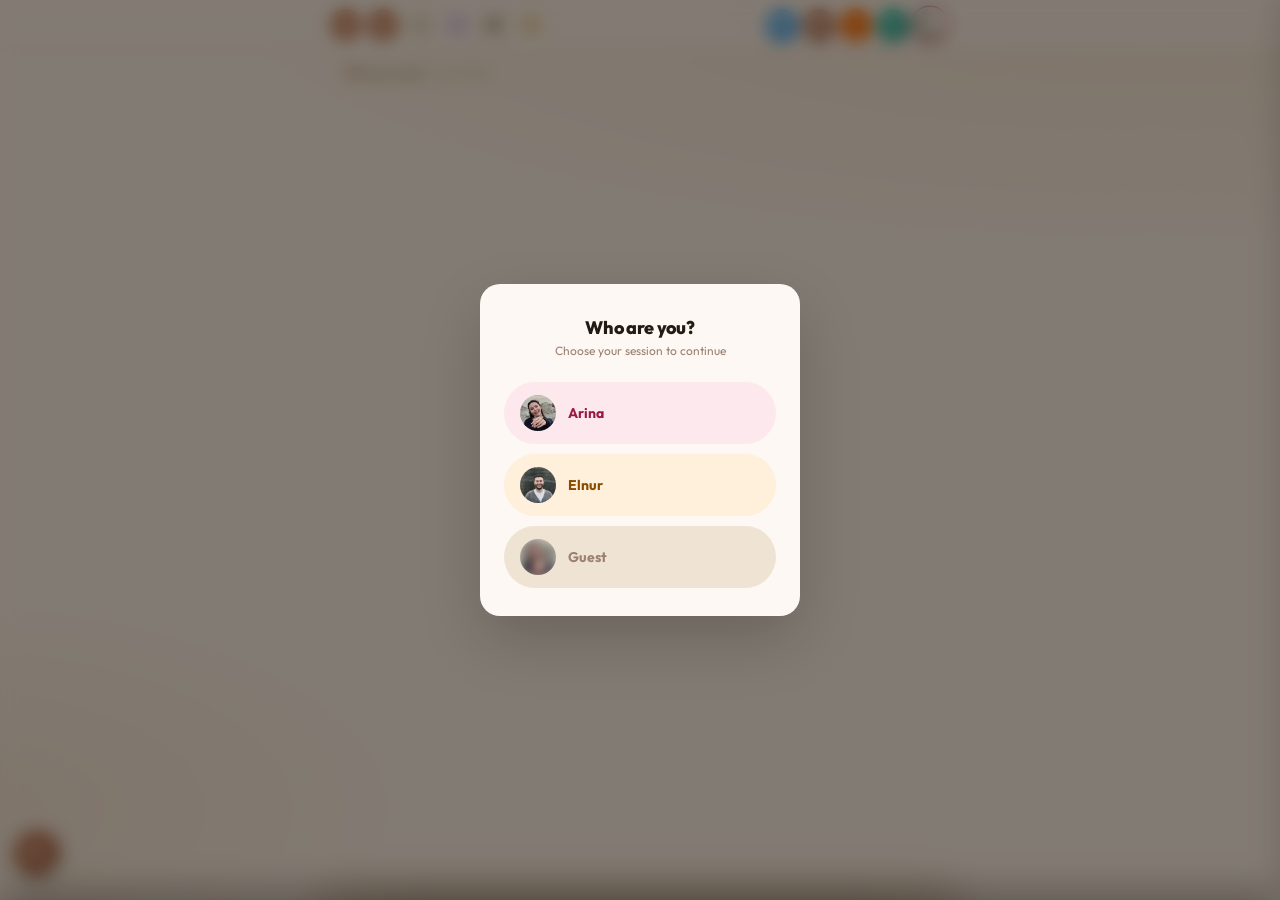
==== commit a7820477: "Add files via upload" ====
--- a/dash.html
+++ b/dash.html
@@ -720,6 +720,7 @@
 .rsvp-drawer-overlay.open{opacity:1;pointer-events:all}
 .stat-pill{display:flex;align-items:center;justify-content:center;width:32px;height:32px;padding:0;border-radius:50%;border:none;background:var(--cream2);font-family:var(--sans);font-size:10.5px;font-weight:700;color:var(--muted);flex-shrink:0;transition:all var(--ease);line-height:1}
 .stat-pill.total{color:var(--ink2)}
+body.numbers-hidden .num-breakdown{display:none!important}
 .stat-pill.sent{color:var(--green);background:var(--green-bg);cursor:pointer}
 .stat-pill.sent:hover{background:rgba(58,140,92,.18)}
 .stat-pill.forecast{color:#7c3aed;background:rgba(124,58,237,.08);cursor:pointer}
@@ -1632,8 +1633,12 @@
     <span id="syncDevicesArrow" class="sync-arrow"></span>
   </button>
   <!-- Stats -->
-  <div class="stat-pill total" id="ovTotal" title="Total guests" style="cursor:pointer">0</div>
-  <div class="stat-pill forecast" id="ovForecast" title="Forecast (Confirmed + guesses)" style="cursor:pointer">0</div>
+  <div class="stat-pill total num-breakdown" id="ovTotal" title="Total guests" style="cursor:pointer">0</div>
+  <div class="stat-pill forecast num-breakdown" id="ovForecast" title="Forecast (Confirmed + guesses)" style="cursor:pointer">0</div>
+  <button id="numbersEyeBtn" title="Hide guest-count numbers" style="flex-shrink:0;display:flex;align-items:center;justify-content:center;width:32px;height:32px;border-radius:50%;border:none;background:var(--cream2);color:var(--ink2);cursor:pointer;padding:0">
+    <svg class="eye-open" width="16" height="16" viewBox="0 0 24 24" fill="none" stroke="currentColor" stroke-width="2.2" stroke-linecap="round" stroke-linejoin="round"><path d="M1 12s4-7 11-7 11 7 11 7-4 7-11 7-11-7-11-7Z"/><circle cx="12" cy="12" r="3"/></svg>
+    <svg class="eye-closed" width="16" height="16" viewBox="0 0 24 24" fill="none" stroke="currentColor" stroke-width="2.2" stroke-linecap="round" stroke-linejoin="round" style="display:none"><path d="M3 3l18 18"/><path d="M10.6 10.6a3 3 0 0 0 4.24 4.24"/><path d="M6.6 6.6C3.5 8.3 1 12 1 12s4 7 11 7c1.8 0 3.4-.42 4.8-1.08M17.9 17.9C20.6 16 23 12 23 12s-1.2-2.1-3.3-4"/><path d="M14.12 9.88A3 3 0 0 0 12 9"/></svg>
+  </button>
   <button id="reviewPairsBtn" title="Review sent-together pairs" style="flex-shrink:0;display:flex;align-items:center;justify-content:center;width:32px;height:32px;border-radius:50%;border:none;background:var(--amber-bg);color:var(--amber);cursor:pointer;padding:0"><svg width="14" height="14" viewBox="0 0 24 24" fill="none" stroke="currentColor" stroke-width="2.2" stroke-linecap="round" stroke-linejoin="round"><path d="M17 21v-2a4 4 0 0 0-4-4H5a4 4 0 0 0-4 4v2"/><circle cx="9" cy="7" r="4"/><path d="M23 21v-2a4 4 0 0 0-3-3.87"/><path d="M16 3.13a4 4 0 0 1 0 7.75"/></svg></button>
   <div class="stat-pill new-guests" id="ovNew" title="New since last sync" style="display:none"></div>
   <!-- spacer -->
@@ -1735,6 +1740,12 @@
 </div>
 
 <div class="stat-bar" id="statBar" style="display:none"></div>
+
+<!-- Church vs Party, each split into what's confirmed by a submitted form vs
+     confirmed by hand with no form — same seat-card style as the RSVP drawer's
+     "Seats only" view, so the two look like one consistent picture rather than
+     two different designs answering a similar-looking question. -->
+<div id="statBreakdown" style="display:none;gap:8px;padding:0 0 12px"></div>
 
 <div class="prog-track" id="progTrack" style="display:none!important"><div class="prog-fill" id="progFill" style="width:0%"></div></div>
 
@@ -2793,6 +2804,36 @@
 function copyText(text,btn,reset){var done=function(){btn.textContent='✓ Copied';btn.classList.add('ok');setTimeout(function(){btn.textContent=reset;btn.classList.remove('ok');},2000);};if(navigator.clipboard&&navigator.clipboard.writeText)navigator.clipboard.writeText(text).then(done).catch(fb);else fb();function fb(){var t=document.createElement('textarea');t.value=text;t.style.cssText='position:fixed;opacity:0';document.body.appendChild(t);t.focus();t.select();try{document.execCommand('copy');done();}catch(e){}document.body.removeChild(t);}}
 function updateTodayBadge(){var el=document.getElementById('todayN');if(el)el.textContent=todayCount;}
 
+/* Hide/show the guest-count numbers (toolbar total/forecast pills, and the
+   seat/adult/kid/declined/pending breakdown on the Party, Church and combined
+   headers) — e.g. for showing the screen to someone without the numbers
+   attached. A single class on <body> plus a CSS rule, rather than re-rendering
+   anything, so it works instantly and survives every future render untouched. */
+(function(){
+  var KEY='ww_numbers_hidden';
+  function apply(hidden){
+    document.body.classList.toggle('numbers-hidden', hidden);
+    var btn=document.getElementById('numbersEyeBtn');
+    if(!btn) return;
+    var open=btn.querySelector('.eye-open'), closed=btn.querySelector('.eye-closed');
+    if(open) open.style.display=hidden?'none':'';
+    if(closed) closed.style.display=hidden?'':'none';
+    btn.title=hidden?'Show guest-count numbers':'Hide guest-count numbers';
+  }
+  function init(){
+    var hidden=false; try{ hidden=localStorage.getItem(KEY)==='1'; }catch(e){}
+    apply(hidden);
+    var btn=document.getElementById('numbersEyeBtn');
+    if(btn) btn.addEventListener('click', function(){
+      var next=!document.body.classList.contains('numbers-hidden');
+      try{ localStorage.setItem(KEY, next?'1':'0'); }catch(e){}
+      apply(next);
+    });
+  }
+  if(document.readyState==='loading') document.addEventListener('DOMContentLoaded', init);
+  else init();
+})();
+
 /* ══ SESSION TOGGLE ══════════════════════════ */
 function setSession(who){
   sessionSender=who;selSender=who;
@@ -2999,7 +3040,7 @@
   var bar=document.getElementById('statBar');
   if(!bar)return;
   var all=importQueue.filter(function(g){return!g.skipped;});
-  if(!all.length){bar.style.display='none';return;}
+  if(!all.length){bar.style.display='none';var brk0=document.getElementById('statBreakdown');if(brk0)brk0.style.display='none';return;}
   var partyAll=all.filter(function(g){return (g.type||'').indexOf('party')!==-1;});
   var churchAll=all.filter(function(g){return (g.type||'').indexOf('party')===-1;});
   // Seats, not headcount — same basis as the guest-list badges below, so the
@@ -3021,8 +3062,45 @@
     return '<div class="stat-bar-item"'+(gotoFilter?' data-mini-goto="'+gotoFilter+'"':'')+(extraAttr||'')+'><div class="stat-bar-n '+cls+'">'+n+'</div><div class="stat-bar-l">'+label+'</div>'
       +(sub?'<div style="font-size:10px;font-weight:700;color:var(--ink2);margin-top:3px;letter-spacing:.02em;white-space:nowrap">'+sub+'</div>':'')+'</div>';
   }
-  bar.innerHTML=item('g',confirmed,'Confirmed seats')+'<div class="stat-bar-div"></div>'+item('amber',expecting,'Expecting seats')+'<div class="stat-bar-div"></div>'+item('p',forecast,'Forecast seats','',' data-forecast-info="1" style="cursor:pointer"','Confirmed + expecting');
+  bar.innerHTML=item('g',confirmed,'Confirmed seats','',' id="confirmedStatCard" style="cursor:pointer"','Church only '+confChurch+' · Party '+confParty)+'<div class="stat-bar-div"></div>'+item('amber',expecting,'Expecting seats','','','Church only '+expectChurch+' · Party '+expectParty)+'<div class="stat-bar-div"></div>'+item('p',forecast,'Forecast seats','',' data-forecast-info="1" style="cursor:pointer"','Confirmed + expecting');
   bar.style.display='';
+
+  // Same question the drawer's "Seats only" view answers, restated for the
+  // dashboard: of what's confirmed, how much came from an actual form vs was
+  // confirmed by hand, broken down by Church and Party — always on here
+  // rather than needing a tap, since this is the first screen you see.
+  var brk = document.getElementById('statBreakdown');
+  if(brk){
+    var _churchSI = confirmedSeatBreakdown(churchAll);
+    var _churchForms = _churchSI.formSeats, _churchManual = _churchSI.manualExtra.length;
+    var _partySI = confirmedSeatBreakdown(partyAll);
+    var _partyForms = _partySI.formSeats, _partyManual = _partySI.manualExtra.length;
+    function _brkChip(n, label, forms, manual){
+      return '<div style="flex:1;background:var(--green-bg);border-radius:10px;padding:9px;text-align:center;min-width:0">'
+        + '<div style="font-size:17px;font-weight:800;color:var(--green);line-height:1">' + n + '</div>'
+        + '<div style="font-size:9.5px;font-weight:700;color:var(--green);margin-top:2px">' + label + '</div>'
+        + '<div style="font-size:8.5px;color:var(--green);opacity:.8;margin-top:3px">' + forms + ' RSVP &middot; ' + manual + ' by hand</div>'
+        + '</div>';
+    }
+    brk.innerHTML = '<div style="display:flex;justify-content:center;margin-bottom:6px"><div style="width:1px;height:10px;background:var(--parchment)"></div></div>'
+      + '<div style="display:flex;gap:8px">' + _brkChip(confChurch, 'Church', _churchForms, _churchManual) + _brkChip(confParty, 'Party', _partyForms, _partyManual) + '</div>';
+    // Closed by default — tapping "Confirmed" above opens it, same spot it
+    // was left in (an unrelated re-render shouldn't silently pop it open).
+    if(brk.style.display === '') brk.style.display = 'none';
+    var _cCard = document.getElementById('confirmedStatCard');
+    if(_cCard && !_cCard.querySelector('.confirmed-chev')){
+      var _numEl = _cCard.querySelector('.stat-bar-n');
+      if(_numEl) _numEl.insertAdjacentHTML('beforeend', ' <span class="confirmed-chev" style="font-size:12px;color:var(--soft);display:inline-block;transition:transform .15s;vertical-align:middle">&#9660;</span>');
+      _cCard.onclick = function(){
+        var isOpen = brk.style.display !== 'none';
+        brk.style.display = isOpen ? 'none' : 'flex';
+        brk.style.flexDirection = 'column';
+        var chev = _cCard.querySelector('.confirmed-chev');
+        if(chev) chev.style.transform = isOpen ? '' : 'rotate(180deg)';
+      };
+    }
+  }
+
   bar.querySelectorAll('[data-mini-goto]').forEach(function(b){
     b.addEventListener('click',function(){
       var ga=document.getElementById('guestArea');
@@ -3463,7 +3541,7 @@
       var partyGuestsOnly=sentGuests.filter(function(g){return !isChurchOnly(g);});
       var partySeatsHtml=seatsBadge(seatsConfirmedPlusExpecting(partyGuestsOnly)); // confirmed + expecting
       var partyRsvpHtml=partyCountChips(partyRsvpCounts(partyGuestsOnly));
-      sentBody+=groupSection('party:'+importFilter, '<span style="margin-right:5px">&#x1F389;</span>Party <span style="opacity:.4">('+partyCount+')</span>'+partySeatsHtml+partyRsvpHtml, partyHtml, 'party-hdr', 'color:#B0762E;border-color:rgba(176,118,46,.25)', true);
+      sentBody+=groupSection('party:'+importFilter, '<span style="margin-right:5px">&#x1F389;</span>Party <span style="opacity:.4">('+partyCount+')</span><span class="num-breakdown">'+partySeatsHtml+partyRsvpHtml+'</span>', partyHtml, 'party-hdr', 'color:#B0762E;border-color:rgba(176,118,46,.25)', true);
     }
     if(churchHtml){
       var churchGuestsOnly=sentGuests.filter(isChurchOnly);
@@ -7545,8 +7623,12 @@
     if(el) el.textContent = (n !== null && n !== undefined) ? n : '—';
   }
 
-  // Orange circle shows CONFIRMED SEATS (attending, not declined) — not raw
-  // submission count. Mirrors the isAttending/getSeats logic used in the drawer.
+  // Orange circle shows CONFIRMED SEATS FROM ACTUAL RSVP RESPONSES — seats
+  // reported on submitted forms only. Deliberately NOT the same number as the
+  // dashboard's "Confirmed seats" card, which also includes guests confirmed
+  // by hand with no form — this badge answers "how many seats have people
+  // actually told us about", the dashboard answers "how many seats do we
+  // currently expect in total". Two different questions on purpose.
   function isAttendingRow(r){
     var ch = (r['Church'] || '').toString().trim().toLowerCase();
     if(ch === 'yes' || ch === 'true' || ch === '1') return true;
@@ -7982,6 +8064,15 @@
   }
   window.rsvpAnalytics = rsvpAnalytics;
 
+  var _rsvpViewMode = (function(){ try{ return localStorage.getItem('ww_rsvp_view_mode') || 'detailed'; }catch(e){ return 'detailed'; } })();
+  function _setRsvpViewMode(mode){
+    _rsvpViewMode = mode;
+    try{ localStorage.setItem('ww_rsvp_view_mode', mode); }catch(e){}
+    var s = document.getElementById('rsvpViewSimple'), d = document.getElementById('rsvpViewDetailed');
+    if(s) { s.style.background = mode==='simple' ? 'var(--ink)' : '#fff'; s.style.color = mode==='simple' ? '#fff' : 'var(--ink2)'; }
+    if(d) { d.style.background = mode==='detailed' ? 'var(--ink)' : '#fff'; d.style.color = mode==='detailed' ? '#fff' : 'var(--ink2)'; }
+    if(_lastDrawerData) renderDrawer(_lastDrawerData);
+  }
   function renderDrawer(data){
     _lastDrawerData = data;
     var body = document.getElementById('rsvpDrawerBody');
@@ -8152,6 +8243,36 @@
     var _manualParty = (typeof confirmedSeatBreakdown === 'function' && typeof importQueue !== 'undefined')
       ? confirmedSeatBreakdown(importQueue.filter(function(g){ return !g.skipped && isPartyType(g); })).manualExtra.length : 0;
     var _manualTotal = _manualChurch + _manualParty;
+
+    // "Seats only": the number that actually matters day-of — how many seats
+    // will be booked — with nothing to tap, search, or map. Forms + manual,
+    // since a manually-confirmed guest is still a seat that gets booked.
+    if(_rsvpViewMode === 'simple'){
+      var _partyFormSeats = countYesNo(withVenue).seats;
+      var _churchFormSeats = countYesNo(churchOnly).seats;
+      var _partyGrand = _partyFormSeats + _manualParty;
+      var _churchGrand = _churchFormSeats + _manualChurch;
+      var _grandTotal = _partyGrand + _churchGrand;
+      function _seatCard(n, label, accent, forms, manual){
+        return '<div style="flex:1;background:#fff;border:1.5px solid ' + accent + ';border-radius:12px;padding:14px 10px;text-align:center;min-width:0">'
+          + '<div style="font-size:26px;font-weight:800;color:var(--ink);line-height:1">' + n + '</div>'
+          + '<div style="font-size:10px;font-weight:700;letter-spacing:.06em;text-transform:uppercase;color:var(--soft);margin-top:4px">' + label + '</div>'
+          + (manual ? '<div style="font-size:9.5px;color:var(--muted);margin-top:5px">' + forms + ' from forms &middot; ' + manual + ' by hand</div>' : '<div style="font-size:9.5px;color:var(--muted);margin-top:5px">all from forms</div>')
+          + '</div>';
+      }
+      body.innerHTML = '<div style="padding:2px 2px 4px">'
+        + '<div style="text-align:center;padding:18px 8px 20px">'
+        + '<div style="font-size:38px;font-weight:800;color:var(--ink);line-height:1">' + _grandTotal + '</div>'
+        + '<div style="font-size:11px;font-weight:700;letter-spacing:.08em;text-transform:uppercase;color:var(--soft);margin-top:5px">Total seats booked</div>'
+        + '</div>'
+        + '<div style="display:flex;gap:8px">'
+        + _seatCard(_partyGrand, 'Church & Party', 'rgba(58,140,92,.3)', _partyFormSeats, _manualParty)
+        + _seatCard(_churchGrand, 'Church Only', 'rgba(176,120,48,.3)', _churchFormSeats, _manualChurch)
+        + '</div>'
+        + '</div>';
+      return;
+    }
+
     var totalHtml = '<div style="margin-bottom:12px;padding-bottom:10px;border-bottom:1px solid var(--parchment)">'
       + '<div style="position:relative;margin-bottom:8px">'
       + '<svg style="position:absolute;left:9px;top:50%;transform:translateY(-50%);pointer-events:none" width="12" height="12" viewBox="0 0 24 24" fill="none" stroke="var(--soft)" stroke-width="2.5" stroke-linecap="round"><circle cx="11" cy="11" r="8"/><line x1="21" y1="21" x2="16.65" y2="16.65"/></svg>'
@@ -8384,6 +8505,14 @@
     if(btn)     btn.addEventListener('click', openDrawer);
     if(closeBtn)closeBtn.addEventListener('click', closeDrawer);
     if(overlay) overlay.addEventListener('click', closeDrawer);
+    var simpleBtn = document.getElementById('rsvpViewSimple');
+    var detailedBtn = document.getElementById('rsvpViewDetailed');
+    if(simpleBtn) simpleBtn.addEventListener('click', function(){ _setRsvpViewMode('simple'); });
+    if(detailedBtn) detailedBtn.addEventListener('click', function(){ _setRsvpViewMode('detailed'); });
+    // paint initial toggle state from the persisted mode, without re-rendering
+    var s = document.getElementById('rsvpViewSimple'), d = document.getElementById('rsvpViewDetailed');
+    if(s) { s.style.background = _rsvpViewMode==='simple' ? 'var(--ink)' : '#fff'; s.style.color = _rsvpViewMode==='simple' ? '#fff' : 'var(--ink2)'; }
+    if(d) { d.style.background = _rsvpViewMode==='detailed' ? 'var(--ink)' : '#fff'; d.style.color = _rsvpViewMode==='detailed' ? '#fff' : 'var(--ink2)'; }
   }
 
   if(document.readyState === 'loading') document.addEventListener('DOMContentLoaded', wireButtons);
@@ -8424,6 +8553,10 @@
       <svg width="13" height="13" viewBox="0 0 24 24" fill="none" stroke="#FF6B00" stroke-width="2.5" stroke-linecap="round" stroke-linejoin="round"><path d="M18 13v6a2 2 0 0 1-2 2H5a2 2 0 0 1-2-2V8a2 2 0 0 1 2-2h6"/><polyline points="15 3 21 3 21 9"/><line x1="10" y1="14" x2="21" y2="3"/></svg>
     </a>
     <button class="rsvp-drawer-close" id="rsvpDrawerClose">&times;</button>
+  </div>
+  <div style="display:flex;align-items:center;justify-content:flex-end;gap:2px;padding:8px 14px 0">
+    <button type="button" id="rsvpViewSimple" class="rsvp-view-toggle" style="border:1px solid var(--parchment);background:#fff;color:var(--ink2);padding:4px 10px;font-size:10.5px;font-weight:700;font-family:inherit;cursor:pointer;border-radius:100px 0 0 100px">Seats only</button>
+    <button type="button" id="rsvpViewDetailed" class="rsvp-view-toggle" style="border:1px solid var(--parchment);border-left:0;background:#fff;color:var(--ink2);padding:4px 10px;font-size:10.5px;font-weight:700;font-family:inherit;cursor:pointer;border-radius:0 100px 100px 0">Detailed</button>
   </div>
   <div class="rsvp-drawer-body" id="rsvpDrawerBody">
     <div class="rsvp-empty">Tap to load responses&hellip;</div>
